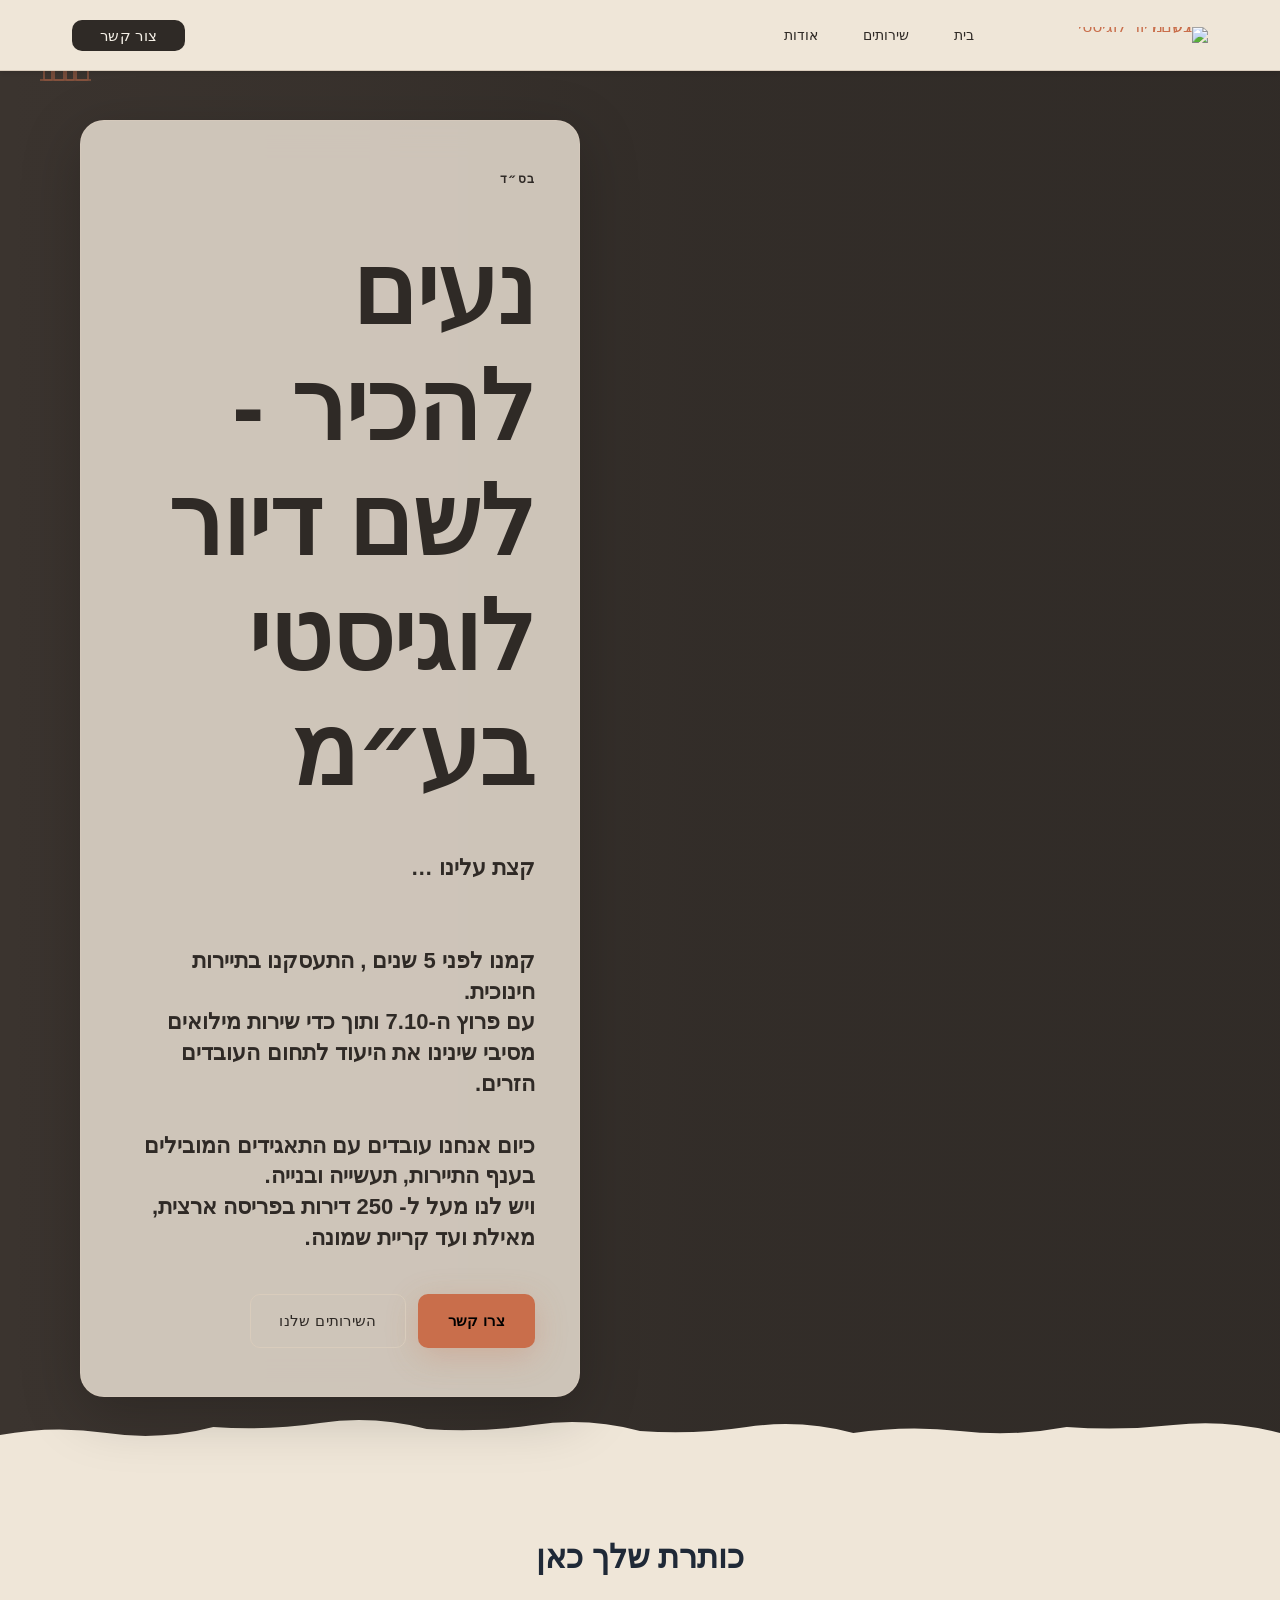
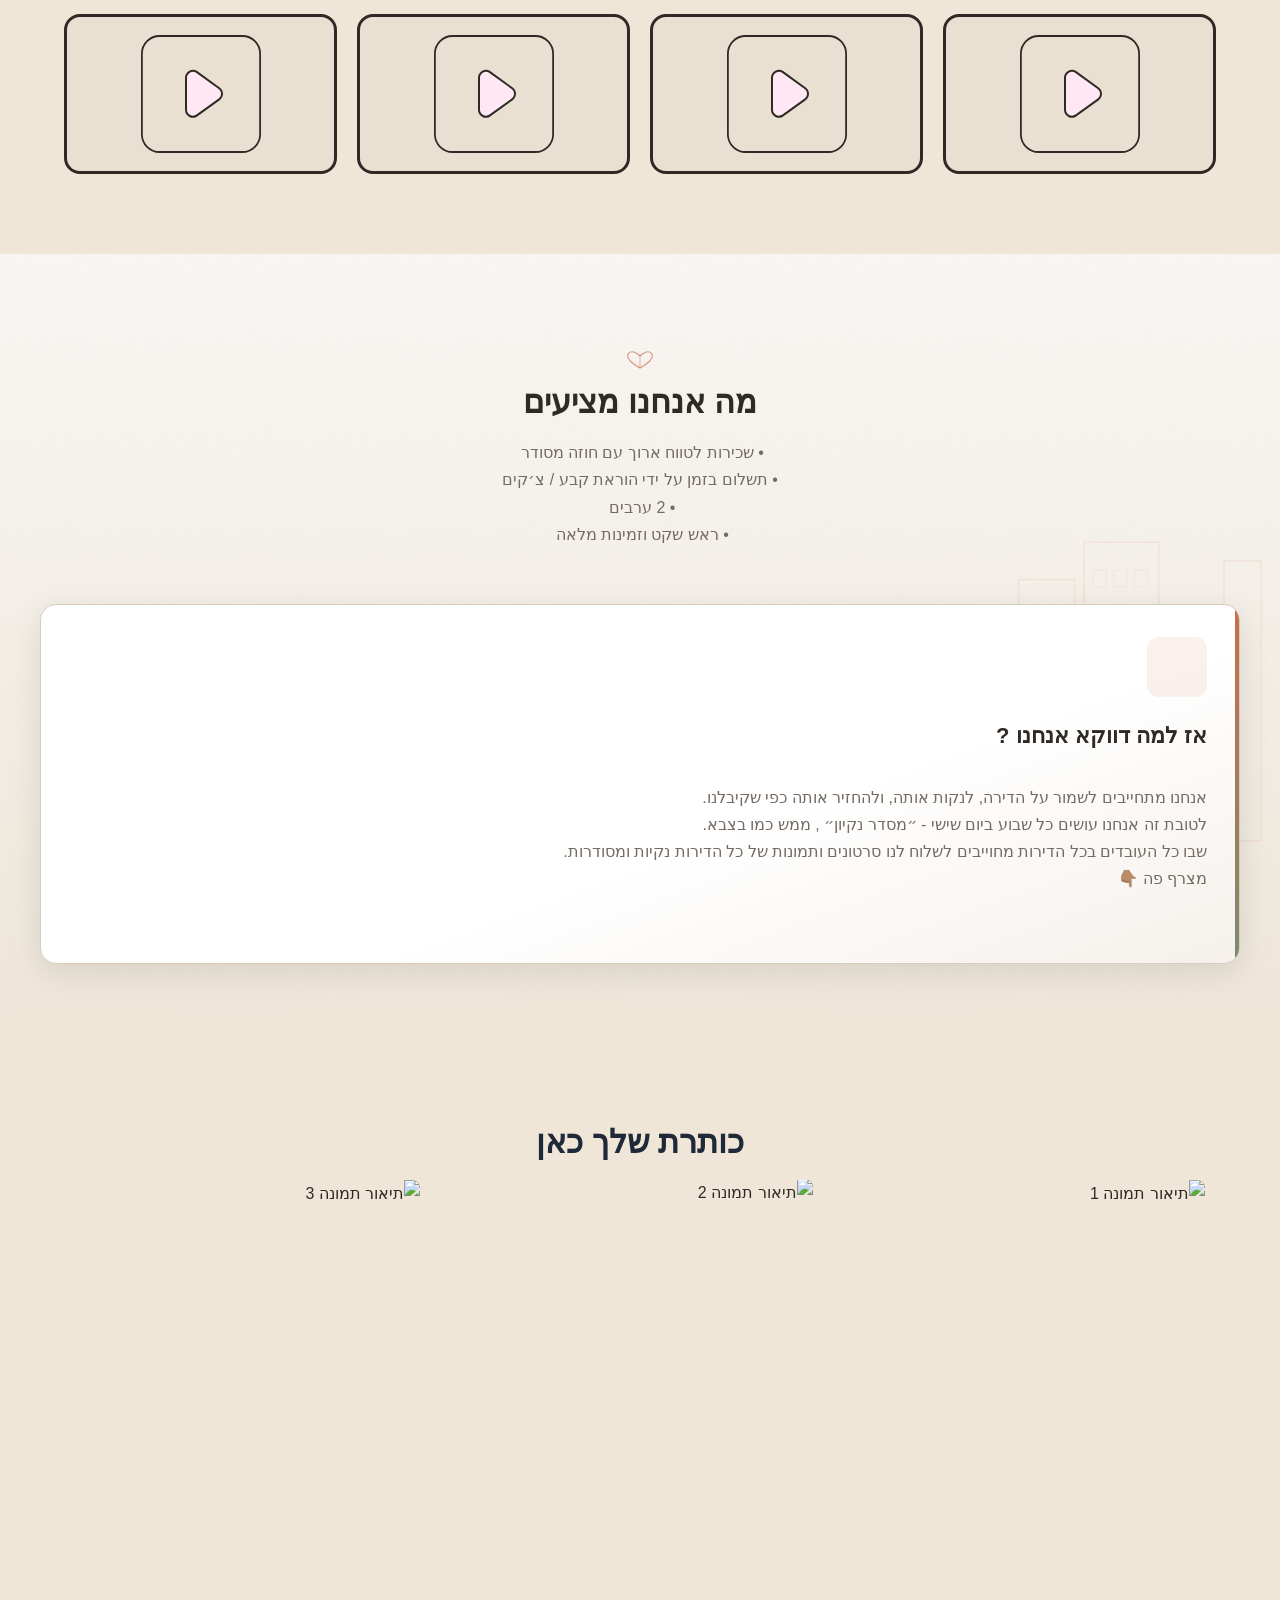
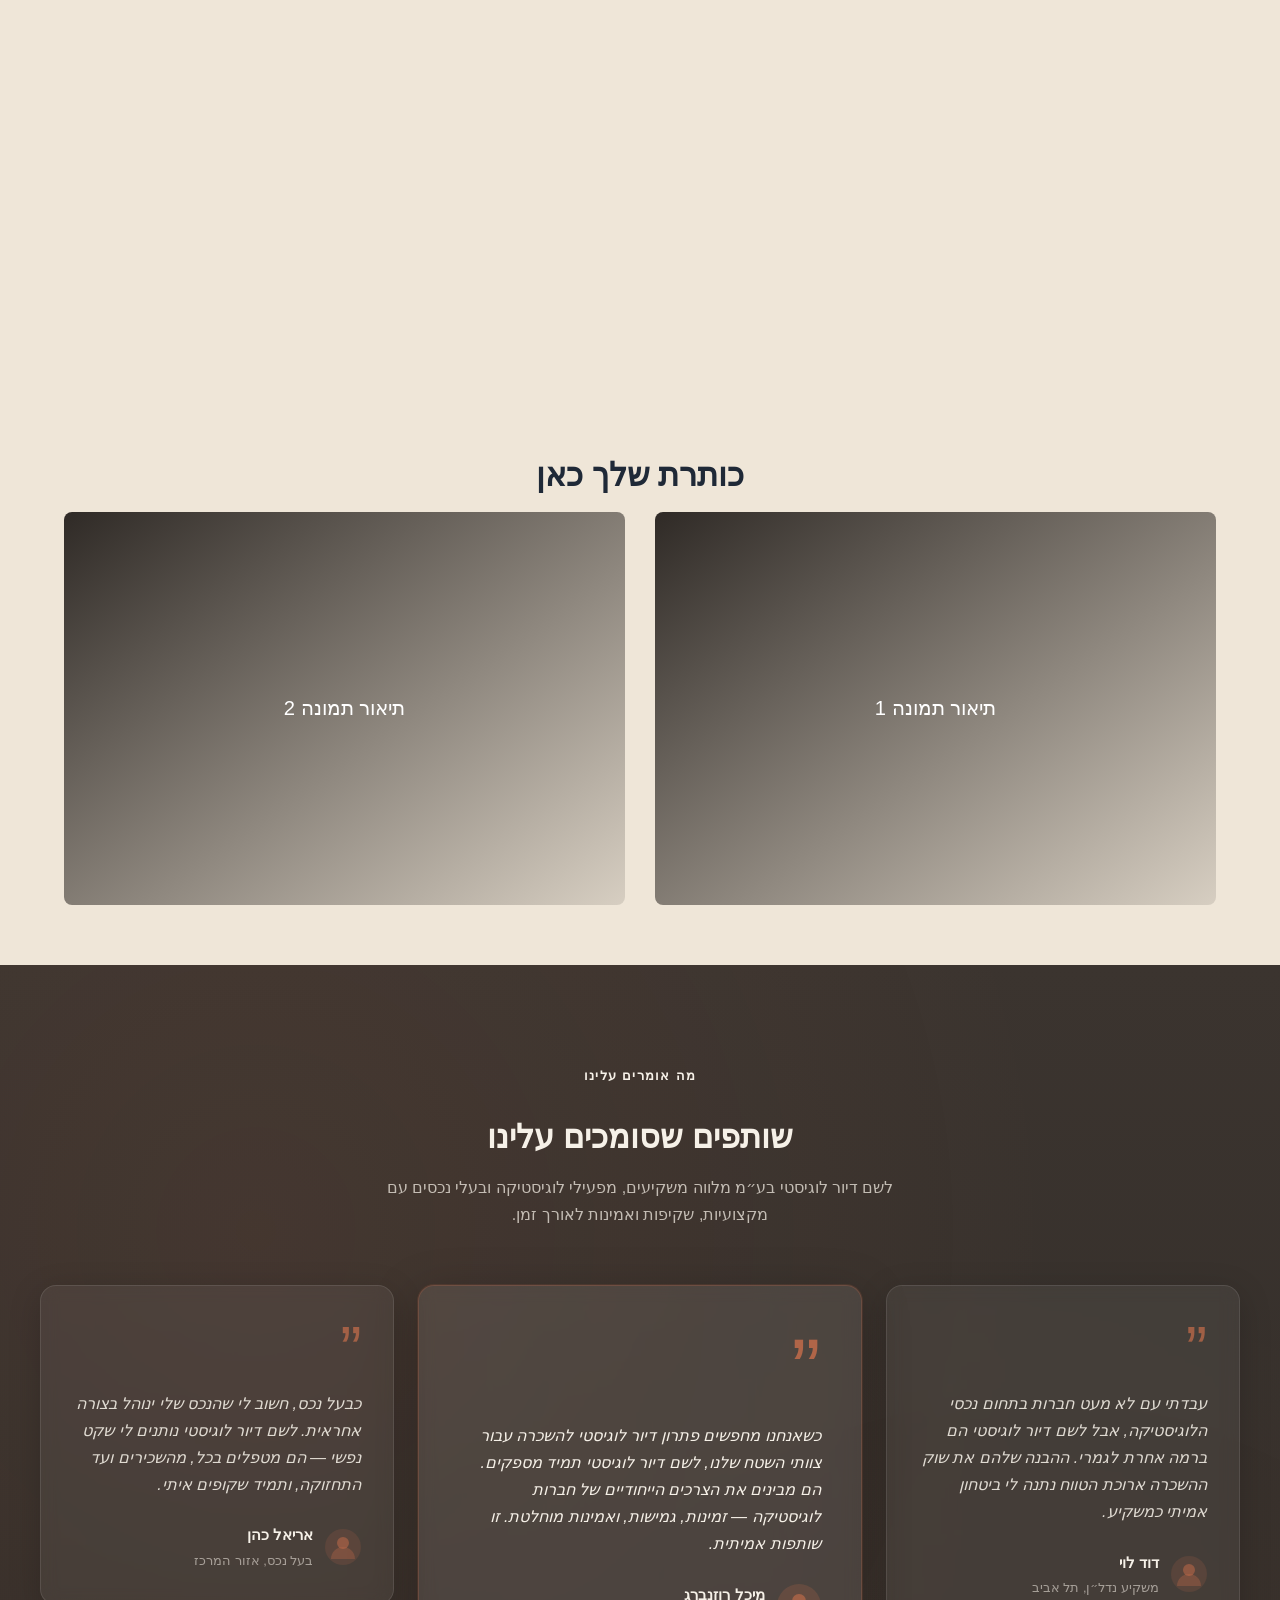
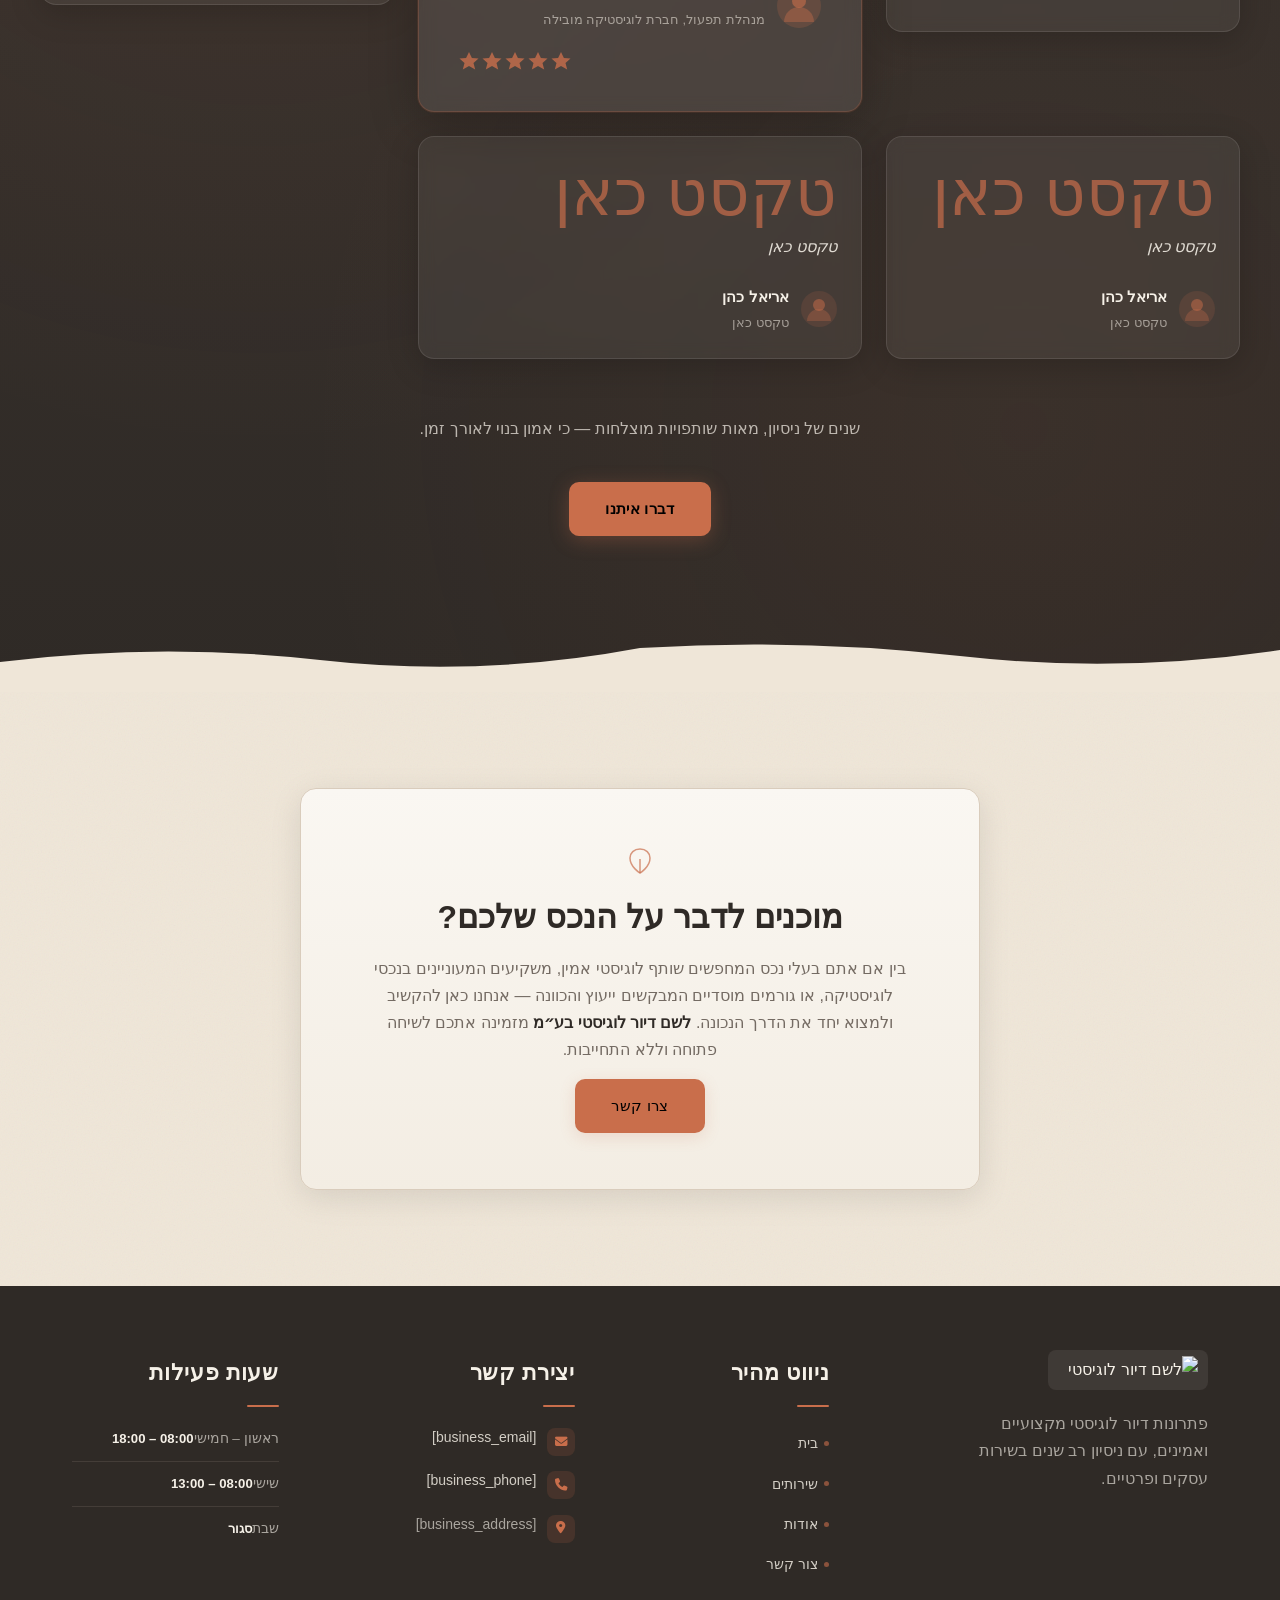
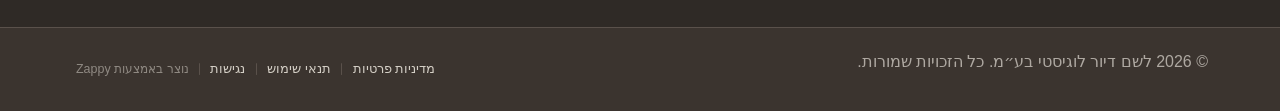
==== public/index.html @ c50f166f "Incremental sync: 1 page(s) — update_image" ====
<!doctype html><html dir="rtl" lang="he"><head><meta charset="UTF-8"><meta content="width=device-width,initial-scale=1" name="viewport"><meta content="index, follow" name="robots"><title>פותחים עידן חדש בנדל״ן לוגיסטי — לשם דיור לוגיסטי בע״מ</title><meta content="לשם דיור לוגיסטי בע״מ מובילה את שוק הדיור הלוגיסטי בישראל עם פתרונות השכרה ייחודיים למשקיעים ולעסקים. גלו למה אלפי לקוחות בוחרים בנו." name="description"><meta content="לשם דיור לוגיסטי בע״מ, דיור לוגיסטי להשכרה, נכסי לוגיסטיקה למשקיעים בישראל, לשם דיור לוגיסטי בע מ" name="keywords"><link href="/assets/favicon.ico" rel="icon" type="image/x-icon"><link href="/assets/favicon-16x16.png" rel="icon" type="image/png" sizes="16x16"><link href="/assets/favicon-32x32.png" rel="icon" type="image/png" sizes="32x32"><link href="/assets/favicon-48x48.png" rel="icon" type="image/png" sizes="48x48"><link href="/assets/favicon-192x192.png" rel="icon" type="image/png" sizes="192x192"><link href="/assets/favicon-512x512.png" rel="icon" type="image/png" sizes="512x512"><link href="/assets/apple-touch-icon.png" rel="apple-touch-icon"><script>!function(){"use strict";var t="d7127411-184d-465d-8e4c-47673632ddb4",e="https://api.zappy5.com/api/analytics/track",a=18e5,n=2592e6,o=!0,i=!0,r=!0;var s=function(){var e="zappy_visitor_"+t,a=null;try{if(a=localStorage.getItem(e)){var o=JSON.parse(a),i=Date.now();if(i-o.created<n)return o.lastSeen=i,localStorage.setItem(e,JSON.stringify(o)),o.id}}catch(t){console.warn("Zappy Analytics: LocalStorage not available")}var r="zv_"+Date.now()+"_"+Math.random().toString(36).substr(2,9);try{localStorage.setItem(e,JSON.stringify({id:r,created:Date.now(),lastSeen:Date.now()}))}catch(t){}return r}(),c=function(){var e="zappy_session_"+t,n=null;try{if(n=sessionStorage.getItem(e)){var o=JSON.parse(n),i=Date.now();if(i-o.timestamp<a)return o.timestamp=i,sessionStorage.setItem(e,JSON.stringify(o)),o.id}}catch(t){console.warn("Zappy Analytics: SessionStorage not available")}var r="zs_"+Date.now()+"_"+Math.random().toString(36).substr(2,9);try{sessionStorage.setItem(e,JSON.stringify({id:r,timestamp:Date.now()}))}catch(t){}return r}();function l(a,n){n=n||{};var o={website_id:t,event_type:a,page_path:window.location.pathname,referrer:document.referrer||"direct",visitor_id:s,session_id:c,metadata:n};if(navigator.sendBeacon){var i=new Blob([JSON.stringify(o)],{type:"application/json"});navigator.sendBeacon(e,i)}else fetch(e,{method:"POST",headers:{"Content-Type":"application/json"},body:JSON.stringify(o),keepalive:!0}).catch(function(t){console.warn("Zappy Analytics: Failed to track event",t)})}o&&l("pageview",{title:document.title,url:window.location.href}),i&&document.addEventListener("click",function(t){var e=t.target;if("BUTTON"===e.tagName||e.closest("button")){var a="BUTTON"===e.tagName?e:e.closest("button");l("click",{element:"button",text:a.textContent.trim().substring(0,100),id:a.id||null,class:a.className||null})}else if("A"===e.tagName||e.closest("a")){var n="A"===e.tagName?e:e.closest("a");l("navigation",{element:"link",text:n.textContent.trim().substring(0,100),href:n.href,external:n.hostname!==window.location.hostname})}},!0),r&&document.addEventListener("submit",function(t){var e=t.target;l("form_submit",{form_id:e.id||null,form_name:e.name||null,form_action:e.action||null,form_method:e.method||"GET"})},!0);var d=Date.now();window.addEventListener("beforeunload",function(){l("page_unload",{time_on_page:Math.floor((Date.now()-d)/1e3),page_path:window.location.pathname})}),window.zappyAnalytics={track:l,getVisitorId:function(){return s},getSessionId:function(){return c}}}()</script><meta content="פותחים עידן חדש בנדל״ן לוגיסטי — לשם דיור לוגיסטי בע״מ" property="og:title"><meta content="לשם דיור לוגיסטי בע״מ מובילה את שוק הדיור הלוגיסטי בישראל עם פתרונות השכרה ייחודיים למשקיעים ולעסקים. גלו למה אלפי לקוחות בוחרים בנו." property="og:description"><meta content="summary_large_image" name="twitter:card"><meta content="פותחים עידן חדש בנדל״ן לוגיסטי — לשם דיור לוגיסטי בע״מ" name="twitter:title"><meta content="לשם דיור לוגיסטי בע״מ מובילה את שוק הדיור הלוגיסטי בישראל עם פתרונות השכרה ייחודיים למשקיעים ולעסקים. גלו למה אלפי לקוחות בוחרים בנו." name="twitter:description"><meta content="website" property="og:type"><meta content="he_IL" property="og:locale"><link href="https://cdnjs.cloudflare.com/ajax/libs/font-awesome/6.4.0/css/all.min.css" rel="stylesheet"><link href="/assets/favicon.ico" rel="icon" type="image/x-icon"><link href="/assets/favicon-16x16.png" rel="icon" type="image/png" sizes="16x16"><link href="/assets/favicon-32x32.png" rel="icon" type="image/png" sizes="32x32"><link href="/assets/favicon-48x48.png" rel="icon" type="image/png" sizes="48x48"><link href="/assets/favicon-192x192.png" rel="icon" type="image/png" sizes="192x192"><link href="/assets/favicon-512x512.png" rel="icon" type="image/png" sizes="512x512"><link href="/assets/apple-touch-icon.png" rel="apple-touch-icon"><link href="https://cdn.jsdelivr.net/npm/vanilla-cookieconsent@3/dist/cookieconsent.css" rel="stylesheet"><script src="https://cdn.jsdelivr.net/npm/vanilla-cookieconsent@3/dist/cookieconsent.umd.js"></script><script src="https://cdn.jsdelivr.net/gh/mickidum/acc_toolbar/acctoolbar/acctoolbar.min.js"></script><link href="/styles.css" rel="stylesheet"><style id="zappy-dropdown-submenu-styles">#navMenu li:has(.sub-menu),.nav-menu li:has(.sub-menu),.navbar li:has(.sub-menu),nav li:has(.sub-menu){position:relative}#navMenu .sub-menu,.nav-menu .sub-menu,.navbar .sub-menu,nav .sub-menu{display:block!important;position:absolute!important;top:100%;left:0;min-width:220px;background:#fff;border-radius:8px;box-shadow:0 8px 25px rgba(0,0,0,.15);padding:8px 0;opacity:0;visibility:hidden;transform:translateY(10px);transition:all .3s ease;z-index:1000;list-style:none;pointer-events:none}#navMenu li:hover>.sub-menu,.nav-menu li:hover>.sub-menu,.navbar li:hover>.sub-menu,nav li:hover>.sub-menu{opacity:1!important;visibility:visible!important;transform:translateY(0)!important;pointer-events:auto!important}.sub-menu li{list-style:none;margin:0;padding:0}.sub-menu a{display:block!important;padding:10px 16px!important;color:var(--text-dark,#333)!important;font-weight:500;text-decoration:none;white-space:nowrap;transition:background-color .2s}.sub-menu .zappy-nav-child>a{padding-left:28px!important;font-size:.9em!important;opacity:.85!important}[dir=rtl] .sub-menu .zappy-nav-child>a,html[lang=ar] .sub-menu .zappy-nav-child>a,html[lang=he] .sub-menu .zappy-nav-child>a{padding-left:10px!important;padding-right:28px!important}.sub-menu .zappy-nav-parent>a{font-weight:600!important}.sub-menu a:hover{background-color:#f5f5f5}[dir=rtl] .nav-menu .sub-menu,[dir=rtl] .navbar .sub-menu,[dir=rtl] nav .sub-menu,html[lang=ar] .nav-menu .sub-menu,html[lang=ar] .navbar .sub-menu,html[lang=ar] nav .sub-menu,html[lang=he] .nav-menu .sub-menu,html[lang=he] .navbar .sub-menu,html[lang=he] nav .sub-menu{left:auto!important;right:0!important}.sub-menu:empty,.sub-menu:not(:has(li)):not(:has(> a)),.sub-menu:not(:has(li:not(.zappy-hidden-menu-item))):not(:has(> a)){display:none!important;opacity:0!important;visibility:hidden!important;pointer-events:none!important}li:has(.menu-group-title):hover>.sub-menu{opacity:1!important;visibility:visible!important;transform:translateY(0)!important;pointer-events:auto!important}#navMenu>li>.menu-group-title,.nav-menu>li>.menu-group-title{display:inline-block;padding:.5rem 1rem;cursor:default;user-select:none}@media (max-width:768px){#navMenu .sub-menu,.nav-menu .sub-menu,.navbar .sub-menu,nav .sub-menu{position:static!important;transform:none!important;box-shadow:none!important;background:0 0!important;max-height:0;overflow:hidden;opacity:0;visibility:hidden;transition:max-height .3s ease,opacity .3s ease;padding:0!important;border-radius:0!important}#navMenu .sub-menu.mobile-expanded,.nav-menu .sub-menu.mobile-expanded,.navbar .sub-menu.mobile-expanded{max-height:none!important;overflow-y:visible!important;opacity:1!important;visibility:visible!important;padding:8px 0 8px 16px!important}[dir=rtl] .sub-menu.mobile-expanded,html[lang=he] .sub-menu.mobile-expanded{padding:8px 16px 8px 0!important}#navMenu li:hover>.sub-menu,.nav-menu li:hover>.sub-menu,.navbar li:hover>.sub-menu,nav li:hover>.sub-menu{opacity:0;visibility:hidden;pointer-events:none}#navMenu li>.sub-menu.mobile-expanded,.nav-menu li>.sub-menu.mobile-expanded,.navbar li>.sub-menu.mobile-expanded,nav li>.sub-menu.mobile-expanded{opacity:1!important;visibility:visible!important;pointer-events:auto!important}#navMenu li:has(.sub-menu),.nav-menu li:has(.sub-menu),.navbar li:has(.sub-menu),nav li:has(.sub-menu){display:flex!important;flex-wrap:wrap!important;align-items:center!important;position:relative!important;min-height:44px!important}#navMenu li:has(.sub-menu)>a,.nav-menu li:has(.sub-menu)>a,.navbar li:has(.sub-menu)>a,nav li:has(.sub-menu)>a{flex:1!important;min-width:0!important}#navMenu li:has(.sub-menu)>.menu-group-title,.nav-menu li:has(.sub-menu)>.menu-group-title,.navbar li:has(.sub-menu)>.menu-group-title,nav li:has(.sub-menu)>.menu-group-title{flex:1!important;min-width:0!important;padding:0!important;line-height:inherit!important}#navMenu li:has(.sub-menu)>.sub-menu,.nav-menu li:has(.sub-menu)>.sub-menu,.navbar li:has(.sub-menu)>.sub-menu,nav li:has(.sub-menu)>.sub-menu{flex-basis:100%!important;width:100%!important}#navMenu li:has(.sub-menu)>a [class*=arrow],#navMenu li:has(.sub-menu)>a [class*=chevron],.nav-menu li:has(.sub-menu)>a .fa-angle-down,.nav-menu li:has(.sub-menu)>a .fa-chevron-down,.nav-menu li:has(.sub-menu)>a [class*=arrow],.nav-menu li:has(.sub-menu)>a [class*=chevron],nav li:has(.sub-menu)>a [class*=arrow],nav li:has(.sub-menu)>a [class*=chevron]{display:none!important;visibility:hidden!important}.mobile-submenu-toggle{display:flex!important;align-items:center!important;justify-content:center!important;width:44px!important;height:auto!important;background:0 0!important;border:none!important;cursor:pointer!important;color:var(--text-dark)!important;position:static!important;flex-shrink:0!important;align-self:stretch!important;z-index:2!important;padding:0!important;margin:0!important}.mobile-submenu-toggle::after{content:''!important;width:0!important;height:0!important;border-left:6px solid transparent!important;border-right:6px solid transparent!important;border-top:7px solid currentColor!important;transition:transform .3s ease!important}.mobile-submenu-toggle.expanded::after{transform:rotate(180deg)!important}.sub-menu a{padding:10px 0!important;display:block!important;color:var(--text-dark)!important;white-space:normal!important}.sub-menu .zappy-nav-child>a{padding-left:28px!important;font-size:.9em!important;opacity:.85!important}[dir=rtl] .sub-menu .zappy-nav-child>a,html[lang=ar] .sub-menu .zappy-nav-child>a,html[lang=he] .sub-menu .zappy-nav-child>a{padding-left:0!important;padding-right:28px!important}.sub-menu .zappy-nav-parent>a{font-weight:600!important}#navMenu.active,.nav-menu.active{max-width:100vw!important;overflow-x:hidden!important;box-sizing:border-box!important}.navbar .sub-menu li a,.zappy-products-dropdown .sub-menu a,nav.navbar .sub-menu li a{color:var(--text-dark)!important}}@media (min-width:769px){.mobile-submenu-toggle{display:none!important}}</style><style id="zappy-widget-visibility">html[dir=rtl] .whatsapp-float{right:20px!important;left:auto!important}html:not([dir]) .whatsapp-float,html[dir=ltr] .whatsapp-float{left:20px!important;right:auto!important}html[dir=rtl] #mic-access-tool-general-button,html[dir=rtl] #mic-init-access-tool #mic-access-tool-general-button,html[dir=rtl] #mic-init-access-tool .mic-access-tool-general-button,html[dir=rtl] ._access-icon,html[dir=rtl] .mic-access-tool-general-button{left:20px!important;right:auto!important}html:not([dir]) #mic-access-tool-general-button,html:not([dir]) #mic-init-access-tool #mic-access-tool-general-button,html:not([dir]) #mic-init-access-tool .mic-access-tool-general-button,html:not([dir]) ._access-icon,html:not([dir]) .mic-access-tool-general-button,html[dir=ltr] #mic-access-tool-general-button,html[dir=ltr] #mic-init-access-tool #mic-access-tool-general-button,html[dir=ltr] #mic-init-access-tool .mic-access-tool-general-button,html[dir=ltr] ._access-icon,html[dir=ltr] .mic-access-tool-general-button{right:20px!important;left:auto!important}@media (max-width:768px){.whatsapp-float{display:flex!important}}@media (min-width:769px){.whatsapp-float{display:flex!important}}@media (max-width:768px){#mic-access-tool-general-button,#mic-init-access-tool #mic-access-tool-general-button,#mic-init-access-tool .mic-access-tool-general-button,._access-icon,.mic-access-tool-general-button{display:flex!important;visibility:visible!important;opacity:1!important;pointer-events:auto!important}#mic-access-tool-box.opened-mic-access-tool,#mic-init-access-tool #mic-access-tool-box.opened-mic-access-tool,.mic-access-tool-box.opened-mic-access-tool{visibility:visible!important;opacity:1!important;pointer-events:auto!important}}@media (min-width:769px){#mic-access-tool-general-button,#mic-init-access-tool #mic-access-tool-general-button,#mic-init-access-tool .mic-access-tool-general-button,._access-icon,.mic-access-tool-general-button{display:flex!important;visibility:visible!important;opacity:1!important;pointer-events:auto!important}#mic-access-tool-box.opened-mic-access-tool,#mic-init-access-tool #mic-access-tool-box.opened-mic-access-tool,.mic-access-tool-box.opened-mic-access-tool{visibility:visible!important;opacity:1!important;pointer-events:auto!important}}</style></head><body><nav class="navbar" dir="rtl"><button aria-label="Menu" class="mobile-toggle" id="mobileToggle"><svg viewBox="0 0 24 24" fill="none" height="24" width="24" class="hamburger-icon"><path d="M3 12h18M3 6h18M3 18h18" stroke="currentColor" stroke-width="2" stroke-linecap="round"></path></svg> <svg viewBox="0 0 24 24" fill="none" height="24" width="24" class="close-icon" style="display:none"><path d="M18 6L6 18M6 6l12 12" stroke="currentColor" stroke-width="2" stroke-linecap="round"></path></svg></button> <button aria-label="Call" class="phone-header-btn" data-phone="[business_phone]"><svg viewBox="0 0 24 24" fill="currentColor" height="20" width="20"><path d="M22 16.92v3a2 2 0 0 1-2.18 2 19.79 19.79 0 0 1-8.63-3.07 19.5 19.5 0 0 1-6-6 19.79 19.79 0 0 1-3.07-8.67A2 2 0 0 1 4.11 2h3a2 2 0 0 1 2 1.72 12.84 12.84 0 0 0 .7 2.81 2 2 0 0 1-.45 2.11L8.09 9.91a16 16 0 0 0 6 6l1.27-1.27a2 2 0 0 1 2.11-.45 12.84 12.84 0 0 0 2.81.7A2 2 0 0 1 22 16.92z"></path></svg></button><div class="nav-container"><div class="nav-right-group"><div class="nav-brand"><a href="/" class="logo-link"><img alt="לשם דיור לוגיסטי בע״מ" class="logo" src="/assets/site-----image-1.webp"></a></div><ul class="nav-menu" id="navMenu"><li><a href="/">בית</a></li><li><a href="/services">שירותים</a></li><li><a href="/about">אודות</a></li></ul></div><div class="nav-cta-container"><a href="/contact" class="nav-cta-btn">צור קשר</a></div></div></nav><script>window.addEventListener("load",function(){const e=document.querySelector(".navbar, nav, header");if(!e)return void console.log("[Navbar] Navbar element not found");let t=document.getElementById("mobileToggle")||document.querySelector(".mobile-toggle")||document.querySelector(".hamburger")||document.querySelector(".hamburger-menu")||document.querySelector(".menu-toggle")||document.querySelector(".burger-menu")||document.querySelector('[aria-label="Menu"]')||document.querySelector('[aria-label="תפריט"]');const n=document.querySelector(".phone-header-btn"),o=window.getComputedStyle(e);let r=o.backgroundColor;if(console.log("[Navbar] Initial navbar background:",r),"transparent"===r||"rgba(0, 0, 0, 0)"===r||r.startsWith("rgba")&&r.includes(", 0)")){const e=o.backgroundImage;if(e&&"none"!==e)console.log("[Navbar] Navbar has background image/gradient, using dark text"),r="rgb(240, 240, 240)";else{const e=window.getComputedStyle(document.body).backgroundColor;console.log("[Navbar] Navbar transparent, using body background:",e),r=e}}const a=r.match(/\d+/g);if(a&&a.length>=3){const e=(.299*parseInt(a[0])+.587*parseInt(a[1])+.114*parseInt(a[2]))/255;console.log("[Navbar] Mobile button colors preserved from Claude CSS (luminance:",e.toFixed(2)+")");const o=document.createElement("style");o.id="zappy-mobile-nav-fix";document.documentElement.lang;document.documentElement.dir,o.textContent='\n        /* Hide mobile buttons on desktop, show only on mobile */\n        @media (min-width: 769px) {\n          .mobile-toggle,\n          .phone-header-btn {\n            display: none !important;\n          }\n        }\n        \n        /* Show and position mobile buttons correctly on mobile */\n        @media (max-width: 768px) {\n          .navbar,\n          nav.navbar {\n            min-height: 70px !important;\n          }\n\n          .mobile-toggle,\n          .phone-header-btn {\n            position: absolute !important;\n            top: 0 !important;\n            bottom: 0 !important;\n            margin-top: auto !important;\n            margin-bottom: auto !important;\n            transform: none !important;\n            z-index: 1001 !important;\n            display: flex !important;\n            align-items: center !important;\n            justify-content: center !important;\n            width: 36px !important;\n            height: 36px !important;\n            border-radius: 50% !important;\n            border: none !important;\n            cursor: pointer !important;\n            padding: 6px !important;\n            background: none !important;\n            color: var(--nav-text, var(--text-dark)) !important;\n            touch-action: manipulation !important;\n            -webkit-tap-highlight-color: transparent !important;\n          }\n\n          html[data-zappy-site-type="ecommerce"] .phone-header-btn,\n          body[data-zappy-site-type="ecommerce"] .phone-header-btn,\n          html[data-zappy-site-type="ecommerce"] header .phone-header-btn,\n          html[data-zappy-site-type="ecommerce"] nav .phone-header-btn {\n            display: none !important;\n            visibility: hidden !important;\n            width: 0 !important;\n            height: 0 !important;\n            min-width: 0 !important;\n            overflow: hidden !important;\n          }\n          \n          /* LTR positioning (default): hamburger LEFT, phone RIGHT */\n          html:not([dir="rtl"]):not([lang="he"]):not([lang="ar"]) .mobile-toggle,\n          html[dir="ltr"] .mobile-toggle {\n            left: 12px !important;\n            right: auto !important;\n          }\n          html:not([dir="rtl"]):not([lang="he"]):not([lang="ar"]) .phone-header-btn,\n          html[dir="ltr"] .phone-header-btn {\n            right: 12px !important;\n            left: auto !important;\n          }\n          \n          /* RTL positioning: hamburger RIGHT, phone LEFT */\n          html[dir="rtl"] .mobile-toggle,\n          html[lang="he"] .mobile-toggle,\n          html[lang="ar"] .mobile-toggle {\n            right: 12px !important;\n            left: auto !important;\n          }\n          html[dir="rtl"] .phone-header-btn,\n          html[lang="he"] .phone-header-btn,\n          html[lang="ar"] .phone-header-btn {\n            left: 12px !important;\n            right: auto !important;\n          }\n          \n          /* CRITICAL: Ensure nav-container has min-height on mobile */\n          /* All children are positioned absolutely/fixed on mobile, so height:auto collapses to 0 */\n          .nav-container {\n            min-height: 70px !important;\n            position: relative !important;\n          }\n          \n          /* Ensure SVG icons are properly sized and inherit color */\n          .mobile-toggle svg,\n          .phone-header-btn svg {\n            width: 24px !important;\n            height: 24px !important;\n            /* Don\'t force display - let JavaScript control hamburger/close toggle */\n          }\n          \n          /* Reset nav-cta-container on mobile - remove desktop box-shadow/padding */\n          /* that creates a visible ghost box when CTA button is hidden */\n          .nav-cta-container {\n            box-shadow: none !important;\n            padding: 0 !important;\n          }\n          \n          /* Hide nav-cta-container entirely on mobile when there\'s no lang-switcher */\n          /* (only the CTA button is inside, and it\'s hidden on mobile) */\n          .nav-cta-container:not(:has(.lang-switcher)) {\n            display: none !important;\n          }\n          \n          /* CRITICAL: Prevent hero image fade gradient from bleeding over headline text */\n          /* The .image-fade-gradient has bottom: -30px (extends below parent) */\n          /* On mobile stacked layout, this overlaps the h1 text below the image */\n          .hero-image-column {\n            overflow: hidden !important;\n          }\n          .image-fade-gradient {\n            bottom: 0 !important;\n          }\n          \n          /* Hide desktop language switcher on mobile - hamburger menu handles it */\n          /* High specificity to override stored CSS */\n          .lang-switcher,\n          .nav-cta-container .lang-switcher,\n          .nav-container .lang-switcher,\n          .navbar .lang-switcher,\n          .navbar .nav-cta-container .lang-switcher {\n            display: none !important;\n          }\n        }\n      ';const r=document.getElementById("zappy-mobile-nav-fix");r&&r.remove(),document.head.appendChild(o),console.log("[Navbar] Critical CSS injected for mobile nav positioning");const i=window.innerWidth<=768;if(t){const e=t.querySelector(".hamburger-icon"),n=t.querySelector(".close-icon");e&&(e.style.setProperty("width","24px","important"),e.style.setProperty("height","24px","important"),e.style.setProperty("display","block","important")),n&&(n.style.setProperty("width","24px","important"),n.style.setProperty("height","24px","important"),n.style.setProperty("display","none","important")),i?(t.style.setProperty("position","absolute","important"),t.style.setProperty("top","0","important"),t.style.setProperty("bottom","0","important"),t.style.setProperty("margin-top","auto","important"),t.style.setProperty("margin-bottom","auto","important"),t.style.setProperty("transform","none","important"),t.style.setProperty("z-index","1001","important"),t.style.removeProperty("left"),t.style.removeProperty("right"),console.log("[Navbar] Mobile toggle positioning applied (mobile viewport)")):(t.style.removeProperty("position"),t.style.removeProperty("top"),t.style.removeProperty("transform"),t.style.removeProperty("z-index"),t.style.removeProperty("left"),t.style.removeProperty("right"),console.log("[Navbar] Desktop viewport - cleared mobile toggle inline positioning"))}if(n){const e=n.querySelector("svg");e&&(e.style.width="24px",e.style.height="24px",e.setAttribute("width","24"),e.setAttribute("height","24")),i?(n.style.setProperty("position","absolute","important"),n.style.setProperty("top","0","important"),n.style.setProperty("bottom","0","important"),n.style.setProperty("margin-top","auto","important"),n.style.setProperty("margin-bottom","auto","important"),n.style.setProperty("transform","none","important"),n.style.setProperty("z-index","1001","important"),n.style.removeProperty("left"),n.style.removeProperty("right"),console.log("[Navbar] Phone button positioning applied (mobile viewport)")):(n.style.removeProperty("position"),n.style.removeProperty("top"),n.style.removeProperty("transform"),n.style.removeProperty("z-index"),n.style.removeProperty("left"),n.style.removeProperty("right"),console.log("[Navbar] Desktop viewport - cleared phone button inline positioning"))}}else console.log("[Navbar] Could not parse background color:",r);t=document.getElementById("mobileToggle")||document.querySelector(".mobile-toggle")||document.querySelector(".hamburger")||document.querySelector(".hamburger-menu")||document.querySelector(".menu-toggle")||document.querySelector(".burger-menu")||document.querySelector('[aria-label="Menu"]')||document.querySelector('[aria-label="תפריט"]');const i=document.getElementById("navMenu")||document.querySelector(".nav-menu")||document.querySelector(".nav-links")||document.querySelector("nav ul:not(.submenu)");if(!t||!i)return void console.log("[Navbar] Mobile toggle or menu not found:",{toggle:!!t,menu:!!i});i.id||(i.id="navMenu"),console.log("[Navbar] Initializing mobile menu...");const l=t.cloneNode(!0);t.parentNode.replaceChild(l,t);var s=0;function p(e){var t=Date.now();t-s<300||(s=t,function(e){e.preventDefault(),e.stopPropagation();const t=l.querySelector(".hamburger-icon"),n=l.querySelector(".close-icon");i.classList.contains("active")?(i.classList.remove("active"),t&&t.style.setProperty("display","block","important"),n&&n.style.setProperty("display","none","important"),document.body.style.overflow="",console.log("[Navbar] Menu closed")):(i.classList.add("active"),t&&t.style.setProperty("display","none","important"),n&&n.style.setProperty("display","block","important"),document.body.style.overflow="hidden",console.log("[Navbar] Menu opened"))}(e))}l.addEventListener("click",p),l.addEventListener("touchend",p),i.querySelectorAll("a").forEach(function(e){e.addEventListener("click",function(){if("#"===this.getAttribute("href"))return;const e=l.querySelector(".hamburger-icon"),t=l.querySelector(".close-icon");i.classList.remove("active"),e&&e.style.setProperty("display","block","important"),t&&t.style.setProperty("display","none","important"),document.body.style.overflow="",console.log("[Navbar] Menu closed (link clicked)")})});var m=i.querySelectorAll(".dropdown-toggle");m.forEach(function(e){e.addEventListener("click",function(e){e.preventDefault(),e.stopPropagation();var t=this.closest(".nav-dropdown");t&&(t.parentNode.querySelectorAll(".nav-dropdown.open").forEach(function(e){e!==t&&e.classList.remove("open")}),t.classList.toggle("open"),console.log("[Navbar] Dropdown toggled:",t.classList.contains("open")?"open":"closed"))})}),document.addEventListener("click",function(e){e.target.closest(".nav-dropdown")||document.querySelectorAll(".nav-dropdown.open").forEach(function(e){e.classList.remove("open")})}),console.log("[Navbar] Dropdown handlers initialized for "+m.length+" dropdowns"),n&&n.addEventListener("click",function(){const e=document.querySelectorAll('a[href^="tel:"]'),t=e.length>0?e[0].getAttribute("href").replace("tel:",""):"[business_phone]";window.location.href="tel:"+t,console.log("[Navbar] Phone button clicked")}),console.log("[Navbar] Mobile menu initialized successfully")})</script><main><section class="index-hero-section" id="index-hero-section" data-band-index="0" data-layout-spec="בית-hero" dir="rtl" data-hero-type="fullscreen-scrim"><div class="index-hero-bg-wrapper"><img alt="נכס לוגיסטי מטופח ומקצועי בתאורת יום טבעית" class="index-hero-bg-img" src="/assets/site-index-hero-image-1.webp" data-context="A refined logistics property environment in warm natural light — a clean modern warehouse facade with large windows, well-maintained access road, green landscaping touches, and a calm professional atmosphere. The image should feel quietly premium and authentic, not overly industrial. Warm afternoon light, architectural photography style." data-placeholder="index-hero-image-1" data-element-id="img-1778520622484-0wibamrt5" data-element-type="image" data-hero-background="true" data-hero-bg="true" height="700" width="1200"></div><div class="index-hero-scrim" aria-hidden="true"></div><div class="index-hero-skyline-motif" aria-hidden="true"><svg viewBox="0 0 52 52" fill="none" xmlns="http://www.w3.org/2000/svg" height="52" width="52" aria-hidden="true" data-no-icon-edit="true"><rect height="20" width="8" fill="none" stroke="#C96E4B" stroke-width="1.5" x="4" y="28" rx="1"></rect><rect height="8" width="4" fill="none" stroke="#C96E4B" stroke-width="1.5" x="6" y="22" rx="1"></rect><rect height="30" width="10" fill="none" stroke="#C96E4B" stroke-width="1.5" x="14" y="18" rx="1"></rect><rect height="8" width="6" fill="none" stroke="#C96E4B" stroke-width="1.5" x="16" y="12" rx="1"></rect><rect height="24" width="8" fill="none" stroke="#C96E4B" stroke-width="1.5" x="26" y="24" rx="1"></rect><rect height="18" width="12" fill="none" stroke="#C96E4B" stroke-width="1.5" x="36" y="30" rx="1"></rect><rect height="8" width="6" fill="none" stroke="#C96E4B" stroke-width="1.5" x="39" y="24" rx="1"></rect><line stroke="#C96E4B" stroke-width="1.5" x2="51" y1="48" y2="48" x="1"></line></svg></div><div class="index-hero-content-wrapper"><div class="index-hero-card"><p><span class="index-hero-eyebrow" style="color:rgb(47, 42, 38) !important">בס״ד&nbsp;</span></p><h1 class="index-hero-h1">נעים להכיר - לשם דיור לוגיסטי בע״מ&nbsp;</h1><h3 class="index-hero-subtitle" style="color:rgb(47, 42, 38) !important">קצת עלינו …<br><br><br>קמנו לפני 5 שנים , התעסקנו בתיירות חינוכית.<br>עם פרוץ ה-7.10 ותוך כדי שירות מילואים מסיבי שינינו את היעוד לתחום העובדים הזרים.<br><br>כיום אנחנו עובדים עם התאגידים המובילים בענף התיירות, תעשייה ובנייה.&nbsp;<br>ויש לנו מעל ל- 250 דירות בפריסה ארצית, מאילת ועד קריית שמונה.&nbsp;<br></h3><div class="index-hero-cta-row"><a href="/contact" class="index-hero-btn-primary" data-element-id="btn-1778520622481-rteif7xvt" data-element-type="button" data-native-element="true" style="color:rgb(0, 0, 0) !important;outline:currentcolor">צרו קשר</a> <a href="/services" class="index-hero-btn-secondary" data-element-id="btn-1778520622481-okwp8zr3p" data-element-type="button" data-native-element="true" style="outline:currentcolor">השירותים שלנו</a></div></div></div><div class="index-hero-divider-wrapper"><svg viewBox="0 0 1440 72" xmlns="http://www.w3.org/2000/svg" aria-hidden="true" data-no-icon-edit="true" preserveAspectRatio="none"><path d="M0,72 L0,38 Q60,28 120,36 T240,30 Q300,34 360,26 T480,32 Q540,36 600,28 T720,34 Q780,38 840,30 T960,36 Q1020,28 1080,34 T1200,30 Q1260,34 1320,28 T1440,36 L1440,72 Z" fill="var(--bg-light)"></path></svg></div></section><section class="layout-section" id="layout-1778522042616-dup-1778522050118" data-component-id="video-grid-4" data-zappy-component="true" style="width:100%;padding:60px 0;direction:rtl"><div class="container" style="max-width:1200px;margin:0 auto;padding:0 1.5rem"><h2 style="font-size:32px;font-weight:700;color:#1F2937;margin-bottom:40px;text-align:center;font-family:system-ui, -apple-system, sans-serif">כותרת שלך כאן</h2><div class="four-video-grid" style="display:grid;grid-template-columns:repeat(auto-fit, minmax(250px, 1fr));gap:20px"><div class="zappy-inserted-element" style="margin-top:20px;margin-bottom:20px;display:flex;justify-content:center" data-element-id="zappy-element-1778522042616-gen29x8db" data-element-type="video" id="zappy-element-1778522042616-gen29x8db-dup-1778522050118-0" data-zappy-newly-inserted="true"><div style="width:100%;max-width:300px;display:block;margin-left:auto;margin-right:auto"><div class="video-placeholder" style="position:relative;width:100%;max-width:300px;height:0px;padding-bottom:56.25%;background:#2F2A2608;border:3px solid #2F2A26;border-radius:16px;overflow:hidden;cursor:pointer" data-element-id="zappy-element-1778522042616-gen29x8db" data-element-type="video" id="zappy-element-1778522042616-gen29x8db-inner-dup-1778522050118-1" data-placeholder="video-placeholder"><div style="position:absolute;top:0;left:0;width:100%;height:100%;display:flex;align-items:center;justify-content:center;text-align:center"><svg viewBox="0 0 270 265" fill="none" xmlns="http://www.w3.org/2000/svg" style="width:120px;height:120px;display:block"><rect height="261" width="266" stroke="#2F2A26" stroke-width="4" x="2" y="2" rx="40"></rect><g clip-path="url(#clip0_201_1806)"><path d="M102.5 91L112.5 82.5L123.5 81.5L175.5 119L182.5 131.5L178.5 142L125.5 180.5L116 183.5L109 181L102 172L102.5 91Z" fill="#FFE8F4"></path><path d="M177.228 117.668L127.264 81.483C121.838 77.496 114.723 76.929 108.729 79.9665C102.636 83.058 99 88.98 99 95.811V168.194C99 175.029 102.641 180.951 108.734 184.038C111.335 185.357 114.089 186.009 116.82 186.009C120.483 186.009 124.105 184.835 127.251 182.526L177.223 146.337L177.237 146.328C181.849 142.944 184.495 137.724 184.495 132C184.495 126.276 181.849 121.056 177.223 117.668H177.228ZM174.582 142.692L124.605 178.886C120.492 181.91 115.322 182.328 110.772 180.024C106.218 177.716 103.504 173.297 103.504 168.194V95.8065C103.504 90.708 106.223 86.289 110.772 83.976C112.703 82.995 114.736 82.5 116.82 82.5C119.587 82.5 122.283 83.4045 124.618 85.1235L174.587 121.308C178.029 123.833 180.005 127.73 180.005 132C180.005 136.271 178.034 140.163 174.587 142.692H174.582Z" fill="#2F2A26"></path></g><defs><clipPath id="clip0_201_1806-dup-1778522050118-2"><rect height="108" width="108" fill="white" transform="translate(81 78)"></rect></clipPath></defs></svg></div></div></div></div><div class="zappy-inserted-element" style="margin-top:20px;margin-bottom:20px;display:flex;justify-content:center" data-element-id="zappy-element-1778522042616-24vynbbwl" data-element-type="video" id="zappy-element-1778522042616-24vynbbwl-dup-1778522050118-3" data-zappy-newly-inserted="true"><div style="width:100%;max-width:300px;display:block;margin-left:auto;margin-right:auto"><div class="video-placeholder" style="position:relative;width:100%;max-width:300px;height:0px;padding-bottom:56.25%;background:#2F2A2608;border:3px solid #2F2A26;border-radius:16px;overflow:hidden;cursor:pointer" data-element-id="zappy-element-1778522042616-24vynbbwl" data-element-type="video" id="zappy-element-1778522042616-24vynbbwl-inner-dup-1778522050118-4" data-placeholder="video-placeholder"><div style="position:absolute;top:0;left:0;width:100%;height:100%;display:flex;align-items:center;justify-content:center;text-align:center"><svg viewBox="0 0 270 265" fill="none" xmlns="http://www.w3.org/2000/svg" style="width:120px;height:120px;display:block"><rect height="261" width="266" stroke="#2F2A26" stroke-width="4" x="2" y="2" rx="40"></rect><g clip-path="url(#clip0_201_1806)"><path d="M102.5 91L112.5 82.5L123.5 81.5L175.5 119L182.5 131.5L178.5 142L125.5 180.5L116 183.5L109 181L102 172L102.5 91Z" fill="#FFE8F4"></path><path d="M177.228 117.668L127.264 81.483C121.838 77.496 114.723 76.929 108.729 79.9665C102.636 83.058 99 88.98 99 95.811V168.194C99 175.029 102.641 180.951 108.734 184.038C111.335 185.357 114.089 186.009 116.82 186.009C120.483 186.009 124.105 184.835 127.251 182.526L177.223 146.337L177.237 146.328C181.849 142.944 184.495 137.724 184.495 132C184.495 126.276 181.849 121.056 177.223 117.668H177.228ZM174.582 142.692L124.605 178.886C120.492 181.91 115.322 182.328 110.772 180.024C106.218 177.716 103.504 173.297 103.504 168.194V95.8065C103.504 90.708 106.223 86.289 110.772 83.976C112.703 82.995 114.736 82.5 116.82 82.5C119.587 82.5 122.283 83.4045 124.618 85.1235L174.587 121.308C178.029 123.833 180.005 127.73 180.005 132C180.005 136.271 178.034 140.163 174.587 142.692H174.582Z" fill="#2F2A26"></path></g><defs><clipPath id="clip0_201_1806-dup-1778522050118-5"><rect height="108" width="108" fill="white" transform="translate(81 78)"></rect></clipPath></defs></svg></div></div></div></div><div class="zappy-inserted-element" style="margin-top:20px;margin-bottom:20px;display:flex;justify-content:center" data-element-id="zappy-element-1778522042616-3pf9bur62" data-element-type="video" id="zappy-element-1778522042616-3pf9bur62-dup-1778522050118-6" data-zappy-newly-inserted="true"><div style="width:100%;max-width:300px;display:block;margin-left:auto;margin-right:auto"><div class="video-placeholder" style="position:relative;width:100%;max-width:300px;height:0px;padding-bottom:56.25%;background:#2F2A2608;border:3px solid #2F2A26;border-radius:16px;overflow:hidden;cursor:pointer" data-element-id="zappy-element-1778522042616-3pf9bur62" data-element-type="video" id="zappy-element-1778522042616-3pf9bur62-inner-dup-1778522050118-7" data-placeholder="video-placeholder"><div style="position:absolute;top:0;left:0;width:100%;height:100%;display:flex;align-items:center;justify-content:center;text-align:center"><svg viewBox="0 0 270 265" fill="none" xmlns="http://www.w3.org/2000/svg" style="width:120px;height:120px;display:block"><rect height="261" width="266" stroke="#2F2A26" stroke-width="4" x="2" y="2" rx="40"></rect><g clip-path="url(#clip0_201_1806)"><path d="M102.5 91L112.5 82.5L123.5 81.5L175.5 119L182.5 131.5L178.5 142L125.5 180.5L116 183.5L109 181L102 172L102.5 91Z" fill="#FFE8F4"></path><path d="M177.228 117.668L127.264 81.483C121.838 77.496 114.723 76.929 108.729 79.9665C102.636 83.058 99 88.98 99 95.811V168.194C99 175.029 102.641 180.951 108.734 184.038C111.335 185.357 114.089 186.009 116.82 186.009C120.483 186.009 124.105 184.835 127.251 182.526L177.223 146.337L177.237 146.328C181.849 142.944 184.495 137.724 184.495 132C184.495 126.276 181.849 121.056 177.223 117.668H177.228ZM174.582 142.692L124.605 178.886C120.492 181.91 115.322 182.328 110.772 180.024C106.218 177.716 103.504 173.297 103.504 168.194V95.8065C103.504 90.708 106.223 86.289 110.772 83.976C112.703 82.995 114.736 82.5 116.82 82.5C119.587 82.5 122.283 83.4045 124.618 85.1235L174.587 121.308C178.029 123.833 180.005 127.73 180.005 132C180.005 136.271 178.034 140.163 174.587 142.692H174.582Z" fill="#2F2A26"></path></g><defs><clipPath id="clip0_201_1806-dup-1778522050118-8"><rect height="108" width="108" fill="white" transform="translate(81 78)"></rect></clipPath></defs></svg></div></div></div></div><div class="zappy-inserted-element" style="margin-top:20px;margin-bottom:20px;display:flex;justify-content:center" data-element-id="zappy-element-1778522042616-xtmv7zr9s" data-element-type="video" id="zappy-element-1778522042616-xtmv7zr9s-dup-1778522050118-9" data-zappy-newly-inserted="true"><div style="width:100%;max-width:300px;display:block;margin-left:auto;margin-right:auto"><div class="video-placeholder" style="position:relative;width:100%;max-width:300px;height:0px;padding-bottom:56.25%;background:#2F2A2608;border:3px solid #2F2A26;border-radius:16px;overflow:hidden;cursor:pointer" data-element-id="zappy-element-1778522042616-xtmv7zr9s" data-element-type="video" id="zappy-element-1778522042616-xtmv7zr9s-inner-dup-1778522050118-10" data-placeholder="video-placeholder"><div style="position:absolute;top:0;left:0;width:100%;height:100%;display:flex;align-items:center;justify-content:center;text-align:center"><svg viewBox="0 0 270 265" fill="none" xmlns="http://www.w3.org/2000/svg" style="width:120px;height:120px;display:block"><rect height="261" width="266" stroke="#2F2A26" stroke-width="4" x="2" y="2" rx="40"></rect><g clip-path="url(#clip0_201_1806)"><path d="M102.5 91L112.5 82.5L123.5 81.5L175.5 119L182.5 131.5L178.5 142L125.5 180.5L116 183.5L109 181L102 172L102.5 91Z" fill="#FFE8F4"></path><path d="M177.228 117.668L127.264 81.483C121.838 77.496 114.723 76.929 108.729 79.9665C102.636 83.058 99 88.98 99 95.811V168.194C99 175.029 102.641 180.951 108.734 184.038C111.335 185.357 114.089 186.009 116.82 186.009C120.483 186.009 124.105 184.835 127.251 182.526L177.223 146.337L177.237 146.328C181.849 142.944 184.495 137.724 184.495 132C184.495 126.276 181.849 121.056 177.223 117.668H177.228ZM174.582 142.692L124.605 178.886C120.492 181.91 115.322 182.328 110.772 180.024C106.218 177.716 103.504 173.297 103.504 168.194V95.8065C103.504 90.708 106.223 86.289 110.772 83.976C112.703 82.995 114.736 82.5 116.82 82.5C119.587 82.5 122.283 83.4045 124.618 85.1235L174.587 121.308C178.029 123.833 180.005 127.73 180.005 132C180.005 136.271 178.034 140.163 174.587 142.692H174.582Z" fill="#2F2A26"></path></g><defs><clipPath id="clip0_201_1806-dup-1778522050118-11"><rect height="108" width="108" fill="white" transform="translate(81 78)"></rect></clipPath></defs></svg></div></div></div></div></div></div></section><section class="index-services-section" id="index-services-section" data-band-index="1" data-layout-spec="בית-services" dir="rtl"><div class="index-services-section__bg-decor" aria-hidden="true"><svg viewBox="0 0 300 400" fill="none" xmlns="http://www.w3.org/2000/svg" aria-hidden="true" data-no-icon-edit="true"><rect height="280" width="60" fill="none" stroke="#C96E4B" stroke-width="1.5" x="20" y="120" opacity="0.10"></rect><rect height="320" width="80" fill="none" stroke="#C96E4B" stroke-width="1.5" x="90" y="80" opacity="0.10"></rect><rect height="240" width="50" fill="none" stroke="#C96E4B" stroke-width="1.5" x="180" y="160" opacity="0.10"></rect><rect height="300" width="40" fill="none" stroke="#C96E4B" stroke-width="1.5" x="240" y="100" opacity="0.10"></rect><rect height="16" width="12" fill="none" stroke="#C96E4B" stroke-width="1" x="30" y="150" opacity="0.08"></rect><rect height="16" width="12" fill="none" stroke="#C96E4B" stroke-width="1" x="50" y="150" opacity="0.08"></rect><rect height="18" width="14" fill="none" stroke="#C96E4B" stroke-width="1" x="100" y="110" opacity="0.08"></rect><rect height="18" width="14" fill="none" stroke="#C96E4B" stroke-width="1" x="122" y="110" opacity="0.08"></rect><rect height="18" width="14" fill="none" stroke="#C96E4B" stroke-width="1" x="144" y="110" opacity="0.08"></rect></svg></div><div class="index-services-section__container"><div class="index-services-section__intro"><div class="index-services-section__leaf-divider" aria-hidden="true"><svg viewBox="0 0 32 20" fill="none" xmlns="http://www.w3.org/2000/svg" height="20" width="32" aria-hidden="true" data-no-icon-edit="true"><path d="M16 18 C10 14, 2 10, 4 4 C8 -2, 16 6, 16 6 C16 6, 24 -2, 28 4 C30 10, 22 14, 16 18Z" fill="none" opacity="0.7" stroke="#C96E4B" stroke-width="1.2"></path><line stroke="#C96E4B" stroke-width="1" x2="16" y1="18" y2="6" opacity="0.5" x1="16"></line></svg></div><h2 class="index-services-section__heading">מה אנחנו מציעים</h2><p class="index-services-section__subtext">• שכירות לטווח ארוך עם חוזה מסודר&nbsp;<br>• תשלום בזמן על ידי הוראת קבע / צ׳קים<br>• 2 ערבים&nbsp;<br>• ראש שקט וזמינות מלאה&nbsp;</p></div><article class="index-services-section__card index-services-section__card--large"><div class="index-services-section__card-icon-wrap"><i class="fas fa-" data-element-id="zappy-temp-icon-1778521137075-l4qzvmfnz" data-element-type="icon" data-icon-type="fontawesome" style="font-size:42px;color:rgb(201, 110, 75)"></i></div><h3 class="index-services-section__card-title">אז למה דווקא אנחנו ?&nbsp;</h3><p class="index-services-section__card-text">אנחנו מתחייבים לשמור על הדירה, לנקות אותה, ולהחזיר אותה כפי שקיבלנו.&nbsp;<br>לטובת זה אנחנו עושים כל שבוע ביום שישי - ״מסדר נקיון״ , ממש כמו בצבא.&nbsp;<br>שבו כל העובדים בכל הדירות מחוייבים לשלוח לנו סרטונים ותמונות של כל הדירות נקיות ומסודרות.<br>מצרף פה 👇🏽</p><div class="index-services-section__card-accent" aria-hidden="true"></div></article></div><div class="index-services-section__divider-wrapper"><svg viewBox="0 0 1200 90" xmlns="http://www.w3.org/2000/svg" aria-hidden="true" data-no-icon-edit="true" preserveAspectRatio="none"><path d="M0,90 L0,38 Q60,28 120,36 T240,30 Q300,34 360,26 T480,32 Q540,36 600,28 T720,34 Q780,30 840,36 T960,28 Q1020,34 1080,30 T1200,36 L1200,90 Z" fill="var(--bg-light)" opacity="0.18"></path><path d="M0,90 L0,52 Q80,42 160,50 T320,44 Q400,50 480,42 T640,48 Q720,44 800,52 T960,44 Q1040,50 1120,44 T1200,50 L1200,90 Z" fill="var(--bg-light)"></path></svg></div></section><section class="layout-section" id="layout-1778522377796" data-component-id="image-grid-3" data-zappy-component="true" style="width:100%;padding:60px 0px;direction:rtl"><div class="container" style="max-width:1200px;margin:0 auto;padding:0 1.5rem"><h2 style="font-size:32px;font-weight:700;color:#1F2937;margin-bottom:40px;text-align:center;font-family:system-ui, -apple-system, sans-serif">כותרת שלך כאן</h2><div class="three-image-grid" style="--zappy-grid-cols:repeat(auto-fit, minmax(250px, 1fr));display:grid;grid-template-columns:repeat(auto-fit, minmax(250px, 1fr));gap:25px" data-zappy-explicit-columns="true"><div style="position:relative !important;overflow:hidden !important;width:345px !important;max-width:100% !important;margin-left:auto !important;margin-right:auto !important;height:296px !important;display:block !important" data-element-id="img-1778522378484-vy9tyrlq1" data-element-type="image" data-zappy-wrapper-margins-applied="true" data-zappy-zoom-clip="true" data-zappy-zoom-wrapper="true" data-zappy-zoom-wrapper-align="center" data-zappy-zoom-wrapper-height="296px" data-zappy-zoom-wrapper-width="345px" data-zappy-zoom-wrapper-width-mode="px"><img alt="תיאור תמונה 1" class="layout-placeholder-image" src="/assets/image-1778522674436-z60aiv.webp?v=1778522676677" data-context="תיאור תמונה 1" data-placeholder="layout-image-1778522377796-wxqrfyqbc" data-zappy-editable-image="true" style="border-radius:8px;object-position:61% 44% !important;width:100% !important;height:100% !important;display:block !important;object-fit:cover !important;max-width:none !important;margin:0px !important;position:absolute !important;left:0% !important;top:0% !important;max-height:none !important" data-element-id="img-1778522378484-vy9tyrlq1" data-element-type="image" data-zappy-object-position="61% 44%" data-zappy-zoom="1"></div><div style="position:relative !important;overflow:hidden !important;width:345px !important;max-width:100% !important;margin-left:auto !important;margin-right:auto !important;height:747px !important;display:block !important" data-element-id="img-1778522378484-wcfpp8guu" data-element-type="image" data-zappy-wrapper-margins-applied="true" data-zappy-zoom-clip="true" data-zappy-zoom-wrapper="true" data-zappy-zoom-wrapper-align="center" data-zappy-zoom-wrapper-height="747px" data-zappy-zoom-wrapper-width="345px" data-zappy-zoom-wrapper-width-mode="px"><img alt="תיאור תמונה 2" class="layout-placeholder-image" src="/assets/image-1778522894110-gx8l0a.webp?v=1778522896322" data-context="תיאור תמונה 2" data-placeholder="layout-image-1778522377796-8s1wkvx9v" data-zappy-editable-image="true" style="border-radius:8px;object-position:50% 50% !important;width:100% !important;height:100.039146% !important;display:block !important;object-fit:cover !important;max-width:none !important;margin:0px !important;position:absolute !important;left:0% !important;top:-0.019573% !important;max-height:none !important" data-element-id="img-1778522378484-wcfpp8guu" data-element-type="image" data-zappy-object-position="50% 50%" data-zappy-zoom="1" data-zappy-original-height="747" data-zappy-original-width="345"></div><div style="position:relative !important;overflow:hidden !important;width:345px !important;max-width:100% !important;margin-left:auto !important;margin-right:auto !important;height:296px !important;display:block !important" data-element-id="img-1778522378484-t6kntm337" data-element-type="image" data-zappy-wrapper-margins-applied="true" data-zappy-zoom-clip="true" data-zappy-zoom-wrapper="true" data-zappy-zoom-wrapper-align="center" data-zappy-zoom-wrapper-height="296px" data-zappy-zoom-wrapper-width="345px" data-zappy-zoom-wrapper-width-mode="px"><img alt="תיאור תמונה 3" class="layout-placeholder-image" src="/assets/image-1778522856812-bsma81.webp?v=1778522858943" data-context="תיאור תמונה 3" data-placeholder="layout-image-1778522377796-6hjw7lfkh" data-zappy-editable-image="true" style="border-radius:8px;object-position:50% 33% !important;width:100% !important;height:100% !important;display:block !important;object-fit:cover !important;max-width:none !important;margin:0px !important;position:absolute !important;left:0% !important;top:0% !important;max-height:none !important" data-element-id="img-1778522378484-t6kntm337" data-element-type="image" data-zappy-object-position="50% 33%" data-zappy-zoom="1"></div></div></div></section><section class="layout-section" id="layout-1778522361919" data-component-id="image-grid-2" data-zappy-component="true" style="width:100%;padding:60px 0;direction:rtl"><div class="container" style="max-width:1200px;margin:0 auto;padding:0 1.5rem"><h2 style="font-size:32px;font-weight:700;color:#1F2937;margin-bottom:40px;text-align:center;font-family:system-ui, -apple-system, sans-serif">כותרת שלך כאן</h2><div class="two-image-grid" style="display:grid;grid-template-columns:repeat(auto-fit, minmax(300px, 1fr));gap:30px"><img alt="תיאור תמונה 1" class="layout-placeholder-image" src="data:image/svg+xml,%3Csvg xmlns='http://www.w3.org/2000/svg' width='500' height='350'%3E%3Cdefs%3E%3ClinearGradient id='grad' x1='0%25' y1='0%25' x2='100%25' y2='100%25'%3E%3Cstop offset='0%25' style='stop-color:%232F2A26;stop-opacity:1' /%3E%3Cstop offset='100%25' style='stop-color:%232F2A2620;stop-opacity:1' /%3E%3C/linearGradient%3E%3C/defs%3E%3Crect width='100%25' height='100%25' fill='url(%23grad)'/%3E%3Ctext x='50%25' y='50%25' font-family='Arial, sans-serif' font-size='18' fill='white' text-anchor='middle' dy='.3em' font-weight='500'%3E%D7%AA%D7%99%D7%90%D7%95%D7%A8%20%D7%AA%D7%9E%D7%95%D7%A0%D7%94%201%3C/text%3E%3C/svg%3E" data-context="תיאור תמונה 1" data-placeholder="layout-image-1778522361919-huqje0ps2" data-zappy-editable-image="true" style="width:100%;height:auto;display:block;border-radius:8px;object-fit:cover"> <img alt="תיאור תמונה 2" class="layout-placeholder-image" src="data:image/svg+xml,%3Csvg xmlns='http://www.w3.org/2000/svg' width='500' height='350'%3E%3Cdefs%3E%3ClinearGradient id='grad' x1='0%25' y1='0%25' x2='100%25' y2='100%25'%3E%3Cstop offset='0%25' style='stop-color:%232F2A26;stop-opacity:1' /%3E%3Cstop offset='100%25' style='stop-color:%232F2A2620;stop-opacity:1' /%3E%3C/linearGradient%3E%3C/defs%3E%3Crect width='100%25' height='100%25' fill='url(%23grad)'/%3E%3Ctext x='50%25' y='50%25' font-family='Arial, sans-serif' font-size='18' fill='white' text-anchor='middle' dy='.3em' font-weight='500'%3E%D7%AA%D7%99%D7%90%D7%95%D7%A8%20%D7%AA%D7%9E%D7%95%D7%A0%D7%94%202%3C/text%3E%3C/svg%3E" data-context="תיאור תמונה 2" data-placeholder="layout-image-1778522361919-1mo6ifh9t" data-zappy-editable-image="true" style="width:100%;height:auto;display:block;border-radius:8px;object-fit:cover"></div></div></section><section class="index-testimonials-section" id="index-testimonials-section" data-band-index="3" data-layout-spec="בית-testimonials" dir="rtl"><div class="index-testimonials-container"><div class="index-testimonials-header"><p class="zappy-editable"><span class="index-testimonials-label" style="color:rgb(246, 241, 232) !important">מה אומרים עלינו</span></p><h2 class="index-testimonials-title">שותפים שסומכים עלינו</h2><p class="index-testimonials-subtitle">לשם דיור לוגיסטי בע״מ מלווה משקיעים, מפעילי לוגיסטיקה ובעלי נכסים עם מקצועיות, שקיפות ואמינות לאורך זמן.</p></div><div class="index-testimonials-grid" data-zappy-grid-align="start"><article class="index-testimonials-card index-testimonials-card--side" data-grid-item-index="0"><div class="index-testimonials-quote-mark" aria-hidden="true">”</div><blockquote class="index-testimonials-quote"><p>עבדתי עם לא מעט חברות בתחום נכסי הלוגיסטיקה, אבל לשם דיור לוגיסטי הם ברמה אחרת לגמרי. ההבנה שלהם את שוק ההשכרה ארוכת הטווח נתנה לי ביטחון אמיתי כמשקיע.</p></blockquote><footer class="index-testimonials-author"><div class="index-testimonials-author-avatar" aria-hidden="true"><svg viewBox="0 0 36 36" fill="none" xmlns="http://www.w3.org/2000/svg" height="36" width="36" data-element-type="icon" data-icon-type="svg"><circle cx="18" cy="18" fill="rgba(201,110,75,0.15)" r="18"></circle><circle cx="18" cy="14" fill="rgba(201,110,75,0.5)" r="6"></circle><path d="M6 30c0-6.627 5.373-12 12-12s12 5.373 12 12" fill="rgba(201,110,75,0.3)"></path></svg></div><div class="index-testimonials-author-info"><strong class="index-testimonials-author-name">דוד לוי</strong> <span class="index-testimonials-author-role">משקיע נדל״ן, תל אביב</span></div></footer></article><article class="index-testimonials-card index-testimonials-card--center" data-grid-item-index="1"><div class="index-testimonials-quote-mark index-testimonials-quote-mark--large" aria-hidden="true">”</div><blockquote class="index-testimonials-quote"><p>כשאנחנו מחפשים פתרון דיור לוגיסטי להשכרה עבור צוותי השטח שלנו, לשם דיור לוגיסטי תמיד מספקים. הם מבינים את הצרכים הייחודיים של חברות לוגיסטיקה — זמינות, גמישות, ואמינות מוחלטת. זו שותפות אמיתית.</p></blockquote><footer class="index-testimonials-author"><div class="index-testimonials-author-avatar" aria-hidden="true"><svg viewBox="0 0 44 44" fill="none" xmlns="http://www.w3.org/2000/svg" height="44" width="44" data-element-type="icon" data-icon-type="svg"><circle cx="22" cy="22" fill="rgba(201,110,75,0.2)" r="22"></circle><circle cx="22" cy="17" fill="rgba(201,110,75,0.6)" r="7"></circle><path d="M7 38c0-8.284 6.716-15 15-15s15 6.716 15 15" fill="rgba(201,110,75,0.4)"></path></svg></div><div class="index-testimonials-author-info"><strong class="index-testimonials-author-name">מיכל רוזנברג</strong> <span class="index-testimonials-author-role">מנהלת תפעול, חברת לוגיסטיקה מובילה</span></div></footer><div class="index-testimonials-center-badge" aria-hidden="true"><svg viewBox="0 0 20 20" fill="none" xmlns="http://www.w3.org/2000/svg" height="20" width="20" aria-hidden="true" data-no-icon-edit="true"><polygon fill="var(--accent)" opacity="0.8" points="10,1 12.9,7 19.5,7.6 14.5,12 16.2,18.5 10,15 3.8,18.5 5.5,12 0.5,7.6 7.1,7"></polygon></svg> <svg viewBox="0 0 20 20" fill="none" xmlns="http://www.w3.org/2000/svg" height="20" width="20" aria-hidden="true" data-no-icon-edit="true"><polygon fill="var(--accent)" opacity="0.8" points="10,1 12.9,7 19.5,7.6 14.5,12 16.2,18.5 10,15 3.8,18.5 5.5,12 0.5,7.6 7.1,7"></polygon></svg> <svg viewBox="0 0 20 20" fill="none" xmlns="http://www.w3.org/2000/svg" height="20" width="20" aria-hidden="true" data-no-icon-edit="true"><polygon fill="var(--accent)" opacity="0.8" points="10,1 12.9,7 19.5,7.6 14.5,12 16.2,18.5 10,15 3.8,18.5 5.5,12 0.5,7.6 7.1,7"></polygon></svg> <svg viewBox="0 0 20 20" fill="none" xmlns="http://www.w3.org/2000/svg" height="20" width="20" aria-hidden="true" data-no-icon-edit="true"><polygon fill="var(--accent)" opacity="0.8" points="10,1 12.9,7 19.5,7.6 14.5,12 16.2,18.5 10,15 3.8,18.5 5.5,12 0.5,7.6 7.1,7"></polygon></svg> <svg viewBox="0 0 20 20" fill="none" xmlns="http://www.w3.org/2000/svg" height="20" width="20" aria-hidden="true" data-no-icon-edit="true"><polygon fill="var(--accent)" opacity="0.8" points="10,1 12.9,7 19.5,7.6 14.5,12 16.2,18.5 10,15 3.8,18.5 5.5,12 0.5,7.6 7.1,7"></polygon></svg></div></article><article class="index-testimonials-card index-testimonials-card--side" data-grid-item-index="2"><div class="index-testimonials-quote-mark" aria-hidden="true">”</div><blockquote class="index-testimonials-quote"><p>כבעל נכס, חשוב לי שהנכס שלי ינוהל בצורה אחראית. לשם דיור לוגיסטי נותנים לי שקט נפשי — הם מטפלים בכל, מהשכירים ועד התחזוקה, ותמיד שקופים איתי.</p></blockquote><footer class="index-testimonials-author"><div class="index-testimonials-author-avatar" aria-hidden="true"><svg viewBox="0 0 36 36" fill="none" xmlns="http://www.w3.org/2000/svg" height="36" width="36" data-element-type="icon" data-icon-type="svg"><circle cx="18" cy="18" fill="rgba(201,110,75,0.15)" r="18"></circle><circle cx="18" cy="14" fill="rgba(201,110,75,0.5)" r="6"></circle><path d="M6 30c0-6.627 5.373-12 12-12s12 5.373 12 12" fill="rgba(201,110,75,0.3)"></path></svg></div><div class="index-testimonials-author-info"><strong class="index-testimonials-author-name">אריאל כהן</strong> <span class="index-testimonials-author-role">בעל נכס, אזור המרכז</span></div></footer></article><article class="index-testimonials-card index-testimonials-card--side" data-grid-item-index="3" style="background-color:rgba(255, 255, 255, 0.06) !important;padding:24px !important;box-sizing:border-box;grid-column-start:auto !important;grid-column-end:auto !important;grid-row-start:auto !important;grid-row-end:auto !important"><div class="index-testimonials-quote-mark" style="cursor:text" aria-hidden="true">טקסט כאן</div><blockquote class="index-testimonials-quote"><p style="cursor:text">טקסט כאן</p></blockquote><footer class="index-testimonials-author"><div class="index-testimonials-author-avatar" aria-hidden="true"><svg viewBox="0 0 36 36" fill="none" xmlns="http://www.w3.org/2000/svg" height="36" width="36" data-element-type="icon" data-icon-type="svg" data-element-id="icon-1778521979931-5gkyze839"><circle cx="18" cy="18" fill="rgba(201,110,75,0.15)" r="18"></circle><circle cx="18" cy="14" fill="rgba(201,110,75,0.5)" r="6"></circle><path d="M6 30c0-6.627 5.373-12 12-12s12 5.373 12 12" fill="rgba(201,110,75,0.3)"></path></svg></div><div class="index-testimonials-author-info" style="cursor:text"><strong class="index-testimonials-author-name">אריאל כהן</strong> <span class="index-testimonials-author-role" style="cursor:text">טקסט כאן</span></div></footer></article><article class="index-testimonials-card index-testimonials-card--side" data-grid-item-index="4" style="background-color:rgba(255, 255, 255, 0.06) !important;padding:24px !important;box-sizing:border-box;grid-column-start:auto !important;grid-column-end:auto !important;grid-row-start:auto !important;grid-row-end:auto !important"><div class="index-testimonials-quote-mark" style="cursor:text" aria-hidden="true">טקסט כאן</div><blockquote class="index-testimonials-quote"><p style="cursor:text">טקסט כאן</p></blockquote><footer class="index-testimonials-author"><div class="index-testimonials-author-avatar" aria-hidden="true"><svg viewBox="0 0 36 36" fill="none" xmlns="http://www.w3.org/2000/svg" height="36" width="36" data-element-type="icon" data-icon-type="svg" data-element-id="icon-1778521979931-5gkyze839-add-1778521982558-05dbjp"><circle cx="18" cy="18" fill="rgba(201,110,75,0.15)" r="18"></circle><circle cx="18" cy="14" fill="rgba(201,110,75,0.5)" r="6"></circle><path d="M6 30c0-6.627 5.373-12 12-12s12 5.373 12 12" fill="rgba(201,110,75,0.3)"></path></svg></div><div class="index-testimonials-author-info" style="cursor:text"><strong class="index-testimonials-author-name">אריאל כהן</strong> <span class="index-testimonials-author-role" style="cursor:text">טקסט כאן</span></div></footer></article></div><div class="index-testimonials-cta-block"><p class="index-testimonials-closing">שנים של ניסיון, מאות שותפויות מוצלחות — כי אמון בנוי לאורך זמן.</p><p class="zappy-editable"><a href="#contact" class="index-testimonials-btn" data-element-id="btn-1778521795995-ax7q4jnab" data-element-type="button" data-native-element="true" style="color:rgb(0, 0, 0) !important">דברו איתנו</a></p></div></div><div class="index-testimonials-divider-wrapper"><svg viewBox="0 0 1200 80" xmlns="http://www.w3.org/2000/svg" aria-hidden="true" data-no-icon-edit="true" preserveAspectRatio="none"><path d="M0,80 L0,50 Q150,30 300,48 T600,36 Q750,26 900,44 T1200,38 L1200,80 Z" fill="var(--bg-light)"></path></svg></div></section><section class="index-cta-section" data-band-index="4" data-layout-spec="בית-cta" dir="rtl"><div class="index-cta-container"><div class="index-cta-panel"><div class="index-cta-leaf-accent" aria-hidden="true"><svg viewBox="0 0 32 32" fill="none" xmlns="http://www.w3.org/2000/svg" height="32" width="32" aria-hidden="true" data-no-icon-edit="true"><path d="M16 28 C16 28 6 22 6 13 C6 8 10 4 16 4 C22 4 26 8 26 13 C26 22 16 28 16 28Z" fill="none" opacity="0.7" stroke="#C96E4B" stroke-width="1.5"></path><line stroke="#C96E4B" stroke-width="1.5" x2="16" y1="28" y2="14" opacity="0.7" x1="16"></line></svg></div><h2 class="index-cta-heading">מוכנים לדבר על הנכס שלכם?</h2><p class="index-cta-body">בין אם אתם בעלי נכס המחפשים שותף לוגיסטי אמין, משקיעים המעוניינים בנכסי לוגיסטיקה, או גורמים מוסדיים המבקשים ייעוץ והכוונה — אנחנו כאן להקשיב ולמצוא יחד את הדרך הנכונה. <strong>לשם דיור לוגיסטי בע״מ</strong> מזמינה אתכם לשיחה פתוחה וללא התחייבות.</p><a href="/contact" class="index-cta-btn">צרו קשר</a></div></div></section></main><footer class="site-footer" dir="rtl"><div class="footer-main"><div class="footer-container"><div class="footer-grid"><div class="footer-col footer-col--brand"><div class="footer-logo-wrap"><img alt="לשם דיור לוגיסטי בע״מ" class="logo" src="/assets/general-logo.webp"></div><p class="footer-tagline">פתרונות דיור לוגיסטי מקצועיים ואמינים, עם ניסיון רב שנים בשירות עסקים ופרטיים.</p><div class="footer-social"></div></div><div class="footer-col"><h3 class="footer-heading">ניווט מהיר</h3><div class="footer-heading-line"></div><ul class="footer-nav"><li><a href="/">בית</a></li><li><a href="/services">שירותים</a></li><li><a href="/about">אודות</a></li><li><a href="/contact">צור קשר</a></li></ul></div><div class="footer-col"><h3 class="footer-heading">יצירת קשר</h3><div class="footer-heading-line"></div><ul class="footer-contact"><li><span class="contact-icon"><i class="fas fa-envelope"></i></span> <span class="contact-text"><a href="mailto:[business_email]">[business_email]</a></span></li><li><span class="contact-icon"><i class="fas fa-phone"></i></span> <span class="contact-text"><a href="tel:[business_phone]">[business_phone]</a></span></li><li><a href="/"><span class="contact-icon"><i class="fas fa-map-marker-alt"></i></span> <span class="contact-text">[business_address]</span></a></li></ul></div><div class="footer-col"><h3 class="footer-heading">שעות פעילות</h3><div class="footer-heading-line"></div><ul class="footer-hours"><li><a href="/"><span class="hours-day">ראשון – חמישי</span><span class="hours-time">08:00 – 18:00</span></a></li><li><a href="/"><span class="hours-day">שישי</span><span class="hours-time">08:00 – 13:00</span></a></li><li><a href="/"><span class="hours-day">שבת</span><span class="hours-time">סגור</span></a></li></ul></div></div></div></div><div class="footer-bottom"><div class="footer-container"><div class="footer-bottom-inner"><p class="footer-copy">© 2026 לשם דיור לוגיסטי בע״מ. כל הזכויות שמורות.</p><div class="footer-legal"><a href="/privacy">מדיניות פרטיות</a> <span class="footer-legal-sep"></span> <a href="/terms">תנאי שימוש</a> <span class="footer-legal-sep"></span> <a href="/accessibility">נגישות</a> <span class="footer-legal-sep"></span> <a href="https://zappy5.com" class="zappy-attribution" target="_blank">נוצר באמצעות Zappy</a></div></div></div></div></footer><div data-integration="accessibility:toolbar"></div><script src="/script.js"></script><script id="zappy-mobile-submenu-script">!function(){function e(){if(window.innerWidth>768)return document.querySelectorAll(".mobile-submenu-toggle").forEach(function(e){e.remove()}),void document.querySelectorAll(".sub-menu.mobile-expanded").forEach(function(e){e.classList.remove("mobile-expanded")});document.querySelectorAll(".nav-menu li:has(.sub-menu), nav li:has(.sub-menu), .navbar li:has(.sub-menu), #navMenu li:has(.sub-menu)").forEach(function(e){if(!e.querySelector(".mobile-submenu-toggle")){var t=e.querySelector(".sub-menu"),n=e.querySelector(":scope > a");if(t&&n){var o=document.createElement("button");o.className="mobile-submenu-toggle",o.setAttribute("aria-label","Toggle submenu"),o.setAttribute("type","button"),n.insertAdjacentElement("afterend",o),o.addEventListener("click",function(e){e.preventDefault(),e.stopPropagation(),document.querySelectorAll(".sub-menu.mobile-expanded").forEach(function(e){if(e!==t){e.classList.remove("mobile-expanded");var n=e.parentElement.querySelector(".mobile-submenu-toggle");n&&n.classList.remove("expanded")}}),t.classList.toggle("mobile-expanded"),o.classList.toggle("expanded")})}}})}var t;"loading"===document.readyState?document.addEventListener("DOMContentLoaded",e):e(),window.addEventListener("resize",function(){clearTimeout(t),t=setTimeout(e,250)});var n=new MutationObserver(function(t){t.forEach(function(t){if("attributes"===t.type){var n=t.target;n.classList&&(n.classList.contains("active")||n.classList.contains("open"))&&setTimeout(e,100)}})});setTimeout(function(){document.querySelectorAll(".mobile-menu, .nav-menu, #navMenu, nav").forEach(function(e){n.observe(e,{attributes:!0,attributeFilter:["class","style"]})})},500)}()</script><script>!function(){var t=!1;function e(t){var e=t.querySelector("img");if(e&&("true"===e.getAttribute("data-hero-bg")||"true"===e.getAttribute("data-hero-background")))return!0;var r=(t.style.position||"").replace(/\s*!important\s*/g,"").trim(),o=(t.style.width||"").replace(/\s*!important\s*/g,"").trim(),a=(t.style.height||"").replace(/\s*!important\s*/g,"").trim();return"absolute"===r&&"100%"===o&&"100%"===a}function r(){t||(t=!0,document.querySelectorAll('[data-zappy-zoom-wrapper="true"]').forEach(function(t){if(!e(t)){var r=t.style.getPropertyValue("width"),o=parseFloat(t.getAttribute("data-zappy-zoom-wrapper-width"))||0,a=parseFloat(t.getAttribute("data-zappy-zoom-wrapper-height"))||0;if(r||o>0&&a>0){t._zappyDesktop||(t._zappyDesktop={wStyle:t.getAttribute("style")});var p=t.querySelector("img");if(p){p._zappyDesktop||(p._zappyDesktop={src:p.getAttribute("src"),style:p.getAttribute("style")});var i,s,y,n,l=p.getAttribute("data-zappy-mobile-zoom"),m=parseFloat(l),c=p.getAttribute("data-zappy-mobile-src"),d=p.getAttribute("data-zappy-mobile-object-position"),u=t.parentElement?((t.parentElement.style.overflow||"")+(window.getComputedStyle(t.parentElement).overflow||"")).trim():"",h=-1!==u.indexOf("hidden")||-1!==u.indexOf("clip");if(h||t.style.setProperty("width","100%","important"),t.style.setProperty("max-width","100%","important"),c&&(p.src=c),o>0&&a>0){var b=isFinite(m)&&m>0?m:parseFloat(p.getAttribute("data-zappy-zoom"))||1,g=d||p.getAttribute("data-zappy-object-position")||p.style.objectPosition||"50% 50%";t.style.setProperty("overflow","hidden","important"),t.style.setProperty("position","relative","important"),t.style.setProperty("width","100%","important"),t.style.setProperty("max-width","100%","important"),o>0&&a>0&&(t.style.setProperty("padding-bottom","0","important"),t.style.setProperty("aspect-ratio",o+"/"+a,"important"),t.style.setProperty("height","auto","important")),z(p,t,g,b),p.complete&&p.naturalWidth>0||(s=t,y=g,n=b,(i=p).addEventListener("load",function t(){i.removeEventListener("load",t);try{z(i,s,y,n)}catch(t){}}))}else h||t.style.setProperty("height","auto","important"),p.style.setProperty("position","relative","important"),p.style.setProperty("width","100%","important"),p.style.setProperty("height","auto","important"),p.style.setProperty("max-width","100%","important"),p.style.setProperty("max-height",h?"none":"400px","important"),p.style.setProperty("object-fit","cover","important"),p.style.setProperty("left","0","important"),p.style.setProperty("top","0","important"),p.style.setProperty("transform","none","important")}}}function z(t,e,r,o){var a=e.getBoundingClientRect();if(a&&a.width&&a.height){var p=t.naturalWidth||0,i=t.naturalHeight||0;if(p>0&&i>0){var s=function(t,e){return!isFinite(t)||t<=0||!isFinite(e)||e<=0?{w:100,h:100}:t>=e?{w:t/e*100,h:100}:{w:100,h:e/t*100}}(p/i,a.width/a.height),y=100,n=100;if(o>=1)y=s.w*o,n=s.h*o;else{var l=(o-.5)/.5;isFinite(l)||(l=0),y=100+(l=Math.max(0,Math.min(1,l)))*(s.w-100),n=100+l*(s.h-100)}var m=function(t){var e=50,r=50;try{var o=(t||"").match(/(-?d+(?:.d+)?)%s+(-?d+(?:.d+)?)%/);o&&(e=parseFloat(o[1]),r=parseFloat(o[2]))}catch(t){}return isFinite(e)||(e=50),isFinite(r)||(r=50),{x:Math.max(0,Math.min(100,e)),y:Math.max(0,Math.min(100,r))}}(r),c=(100-y)*(m.x/100),d=(100-n)*(m.y/100);t.style.setProperty("position","absolute","important"),t.style.setProperty("left",c+"%","important"),t.style.setProperty("top",d+"%","important"),t.style.setProperty("width",y+"%","important"),t.style.setProperty("height",n+"%","important"),t.style.setProperty("max-width","none","important"),t.style.setProperty("max-height","none","important"),t.style.setProperty("display","block","important"),t.style.setProperty("object-fit",o<1?"fill":"cover","important"),t.style.setProperty("transform","none","important"),t.style.setProperty("margin","0","important")}}}}),document.querySelectorAll("img[data-zappy-mobile-src],img[data-zappy-mobile-object-position],img[data-zappy-mobile-zoom]").forEach(function(t){var r=t.closest('[data-zappy-zoom-wrapper="true"]');if(!r||e(r)){t._zappyDesktop||(t._zappyDesktop={src:t.getAttribute("src"),style:t.getAttribute("style")});var o=t.getAttribute("data-zappy-mobile-src"),a=t.getAttribute("data-zappy-mobile-object-position"),p=parseFloat(t.getAttribute("data-zappy-mobile-zoom"));if(o&&(t.src=o),a&&t.style.setProperty("object-position",a,"important"),p>1){t.style.setProperty("transform","scale("+p+")","important"),t.style.setProperty("transform-origin",a||"50% 50%","important");var i=t.parentElement;i&&i.style.setProperty("overflow","hidden","important")}}}))}function o(){var t=window.innerWidth<=768;document.querySelectorAll('[data-zappy-zoom-wrapper="true"]').forEach(function(r){if(e(r)){r.style.setProperty("position","absolute","important"),r.style.setProperty("top","0","important"),r.style.setProperty("left","0","important"),r.style.setProperty("width","100%","important"),r.style.setProperty("height","100%","important"),r.style.setProperty("max-width","none","important"),r.style.setProperty("overflow","hidden","important"),r.setAttribute("data-zappy-zoom-wrapper-width-mode","full");var o=r.querySelector("img");if(o&&(o.style.setProperty("width","100%","important"),o.style.setProperty("height","100%","important"),o.style.setProperty("object-fit","cover","important"),o.style.setProperty("position","relative","important"),o.style.setProperty("top","0","important"),o.style.setProperty("left","0","important"),o.style.setProperty("max-width","none","important"),o.style.setProperty("max-height","none","important"),o.style.setProperty("display","block","important"),t)){var a=o.getAttribute("data-zappy-mobile-src"),p=o.getAttribute("data-zappy-mobile-object-position"),i=parseFloat(o.getAttribute("data-zappy-mobile-zoom"));a&&(o._zappyDesktop||(o._zappyDesktop={src:o.getAttribute("src"),style:o.getAttribute("style")}),o.src=a),p&&o.style.setProperty("object-position",p,"important"),i>1&&(o.style.setProperty("transform","scale("+i+")","important"),o.style.setProperty("transform-origin",p||"50% 50%","important"))}}})}function a(){o();var a=window.matchMedia("(max-width:768px)");function p(a){a.matches?r():t&&(t=!1,document.querySelectorAll('[data-zappy-zoom-wrapper="true"]').forEach(function(t){t._zappyDesktop&&null!=t._zappyDesktop.wStyle&&t.setAttribute("style",t._zappyDesktop.wStyle);var e=t.querySelector("img");e&&e._zappyDesktop&&(null!=e._zappyDesktop.src&&e.setAttribute("src",e._zappyDesktop.src),null!=e._zappyDesktop.style?e.setAttribute("style",e._zappyDesktop.style):e.removeAttribute("style"))}),document.querySelectorAll("img[data-zappy-mobile-src],img[data-zappy-mobile-object-position],img[data-zappy-mobile-zoom]").forEach(function(t){var r=t.closest('[data-zappy-zoom-wrapper="true"]');r&&!e(r)||t._zappyDesktop&&(null!=t._zappyDesktop.src&&t.setAttribute("src",t._zappyDesktop.src),null!=t._zappyDesktop.style?t.setAttribute("style",t._zappyDesktop.style):t.removeAttribute("style"))}),o())}a.matches&&r();try{a.addEventListener("change",p)}catch(t){a.addListener(p)}}"loading"===document.readyState?document.addEventListener("DOMContentLoaded",a):setTimeout(a,50)}()</script></body></html>
---- styles.css ----
/* Self-hosted fonts (Inter + Rubik for multi-language support) */

/* Inter font (English / LTR languages) */
@font-face {
  font-family: 'Inter';
  font-style: normal;
  font-weight: 400;
  font-display: swap;
  src: url('assets/fonts/Inter-Regular.woff2') format('woff2');
}

@font-face {
  font-family: 'Inter';
  font-style: normal;
  font-weight: 500;
  font-display: swap;
  src: url('assets/fonts/Inter-Medium.woff2') format('woff2');
}

@font-face {
  font-family: 'Inter';
  font-style: normal;
  font-weight: 600;
  font-display: swap;
  src: url('assets/fonts/Inter-SemiBold.woff2') format('woff2');
}

@font-face {
  font-family: 'Inter';
  font-style: normal;
  font-weight: 700;
  font-display: swap;
  src: url('assets/fonts/Inter-Bold.woff2') format('woff2');
}

/* Rubik font (Hebrew / RTL languages) */
@font-face {
  font-family: 'Rubik';
  font-style: normal;
  font-weight: 400;
  font-display: swap;
  src: url('assets/fonts/Rubik-Regular.woff2') format('woff2');
}

@font-face {
  font-family: 'Rubik';
  font-style: normal;
  font-weight: 500;
  font-display: swap;
  src: url('assets/fonts/Rubik-Medium.woff2') format('woff2');
}

@font-face {
  font-family: 'Rubik';
  font-style: normal;
  font-weight: 600;
  font-display: swap;
  src: url('assets/fonts/Rubik-SemiBold.woff2') format('woff2');
}

@font-face {
  font-family: 'Rubik';
  font-style: normal;
  font-weight: 700;
  font-display: swap;
  src: url('assets/fonts/Rubik-Bold.woff2') format('woff2');
}
:root {
  --primary: #2F2A26;
  --secondary: #7B8B6F;
  --accent: #C96E4B;
  --bg-light: #EFE6D8;
  --bg-dark: #3B342F;
  --text-dark: #2F2A26;
  --text-light: #F6F1E8;
  --text-muted: #746B63;
  --border-light: #D9CCBC;
  --border-dark: #5A514B;
  --nav-bg: #EFE6D8;
  --nav-text: #2F2A26;
  --nav-text-hover: #C96E4B;

  --radius-sm: 6px;
  --radius-card: 16px;
  --radius-btn: 10px;
  --radius-img: 12px;
  --radius-badge: 8px;
  --radius-input: 10px;
  --shadow-subtle: 0 4px 20px rgba(0,0,0,0.07);
  --shadow-card: 0 8px 32px rgba(0,0,0,0.10);
  --shadow-elevated: 0 16px 60px rgba(0,0,0,0.15);
  --shadow-btn-hover: 0 8px 32px rgba(192,98,58,0.25);
  --spacing-section: 96px;
  --spacing-section-mobile: 56px;
  --spacing-card-padding: 32px;
  --spacing-card-gap: 24px;
  --spacing-element-gap: 16px;
  --transition-default: all 0.25s ease;
  --transition-hover: all 0.2s ease;

  --gradient-primary: linear-gradient(135deg, #C0623A 0%, #8B4513 100%);
  --gradient-gold-shine: linear-gradient(90deg, #C0623A 0%, #D4845A 50%, #C0623A 100%);
  --gradient-secondary: linear-gradient(135deg, #3A5C4E 0%, #2A4A3E 100%);
  --gradient-gold-accent: linear-gradient(135deg, #C0623A 0%, #E8956D 100%);
  --gradient-dark-section: linear-gradient(180deg, #4A5568 0%, #374151 100%);
  --gradient-overlay-dark: linear-gradient(180deg, rgba(0,0,0,0.3) 0%, rgba(0,0,0,0.6) 100%);
  --gradient-light-section: linear-gradient(180deg, #FAF8F5 0%, #F0EBE3 100%);
  --gradient-overlay-light: linear-gradient(180deg, rgba(255,255,255,0.9) 0%, rgba(255,255,255,0.95) 100%);
}

*,
*::before,
*::after {
  box-sizing: border-box;
  margin: 0;
  padding: 0;
}

html {
  font-size: 16px !important;
  direction: rtl;
  scroll-behavior: smooth;
  -webkit-text-size-adjust: 100%;
  -moz-text-size-adjust: 100%;
  text-size-adjust: 100%;
}

body {
  font-size: 16px !important;
  line-height: 1.7 !important;
  font-family: 'Rubik', sans-serif;
  color: var(--text-dark);
  background-color: var(--bg-light);
  -webkit-font-smoothing: antialiased;
  -moz-osx-font-smoothing: grayscale;
  text-rendering: optimizeLegibility;
}

h1, h2, h3, h4, h5, h6 {
  font-family: 'Rubik', sans-serif;
  color: var(--text-dark);
  font-weight: 600;
}

h1 {
  font-size: 48px !important;
  font-weight: 700 !important;
  line-height: 1.2 !important;
  margin-bottom: 1rem !important;
  margin-top: 0.5rem !important;
}

h2 {
  font-size: 32px !important;
  font-weight: 600 !important;
  line-height: 1.3 !important;
  margin-bottom: 1rem !important;
  margin-top: 0.5rem !important;
}

h3 {
  font-size: 22px !important;
  font-weight: 600 !important;
  line-height: 1.4 !important;
  margin-bottom: 1rem !important;
  margin-top: 0.5rem !important;
}

h4 {
  font-size: 18px !important;
  font-weight: 600 !important;
  line-height: 1.4 !important;
  margin-bottom: 0.75rem !important;
  margin-top: 0.5rem !important;
}

h5 {
  font-size: 16px !important;
  font-weight: 600 !important;
  line-height: 1.5 !important;
  margin-bottom: 0.75rem !important;
  margin-top: 0.5rem !important;
}

h6 {
  font-size: 14px !important;
  font-weight: 600 !important;
  line-height: 1.5 !important;
  margin-bottom: 0.75rem !important;
  margin-top: 0.5rem !important;
}

p {
  font-size: 16px !important;
  font-weight: 400 !important;
  line-height: 1.7 !important;
  margin-bottom: 1rem !important;
  font-family: 'Rubik', sans-serif;
  color: var(--text-dark);
}

small,
.small-text {
  font-size: 14px !important;
  font-weight: 400 !important;
  line-height: 1.6 !important;
  font-family: 'Rubik', sans-serif;
}

span,
div,
li,
td,
th,
label,
input,
textarea,
select,
button {
  font-family: 'Rubik', sans-serif;
}

a {
  color: var(--accent, var(--primary));
  text-decoration: none;
  transition: var(--transition-hover);
}

a:hover {
  color: var(--primary);
  text-decoration: underline;
}

.site-footer a {
  color: inherit;
}

.site-footer a:hover {
  color: inherit;
  opacity: 0.8;
}

ul,
ol {
  list-style: none;
}

img,
video,
svg {
  display: block;
  max-width: 100%;
  height: auto;
}

table {
  border-collapse: collapse;
  border-spacing: 0;
}

input,
textarea,
select,
button {
  font-size: inherit;
  font-family: 'Rubik', sans-serif;
  line-height: inherit;
  border: none;
  outline: none;
  background: none;
}

button {
  cursor: pointer;
}

hr {
  border: none;
  border-top: 1px solid var(--border-light);
  margin: 2rem 0;
}

blockquote {
  border-right: 4px solid var(--accent);
  padding-right: 1rem;
  margin: 1.5rem 0;
  color: var(--text-muted);
  font-style: italic;
}

code,
pre {
  font-family: 'Rubik', sans-serif;
  font-size: 14px;
  background-color: var(--border-light);
  border-radius: var(--radius-sm);
  padding: 2px 6px;
}

pre {
  padding: 1rem;
  overflow-x: auto;
}

.container {
  max-width: 1200px;
  margin: 0 auto;
  padding: 0 20px;
  width: 100%;
}

.btn {
  display: inline-flex;
  align-items: center;
  justify-content: center;
  gap: 8px;
  border-radius: var(--radius-btn);
  padding: 14px 28px;
  font-weight: 500;
  font-size: 16px;
  text-transform: none;
  transition: var(--transition-hover);
  cursor: pointer;
  text-decoration: none;
  border: 2px solid transparent;
  font-family: 'Rubik', sans-serif;
  line-height: 1;
  white-space: nowrap;
}

.btn:hover {
  box-shadow: var(--shadow-btn-hover);
  text-decoration: none;
  transform: translateY(-1px);
}

.btn:active {
  transform: translateY(0);
}

.btn-primary {
  background: var(--accent);
  color: var(--text-light);
  border-color: var(--accent);
}

.btn-primary:hover {
  background: #b85e3f;
  border-color: #b85e3f;
  color: var(--text-light);
}

.btn-secondary {
  background: var(--secondary);
  color: var(--text-light);
  border-color: var(--secondary);
}

.btn-secondary:hover {
  background: #6a7a5e;
  border-color: #6a7a5e;
  color: var(--text-light);
}

.btn-outline {
  background: transparent;
  color: var(--accent);
  border-color: var(--accent);
}

.btn-outline:hover {
  background: var(--accent);
  color: var(--text-light);
}

.btn-ghost {
  background: transparent;
  color: var(--text-dark);
  border-color: var(--border-light);
}

.btn-ghost:hover {
  background: var(--bg-light);
  border-color: var(--border-dark);
}

.btn-sm {
  padding: 8px 18px;
  font-size: 14px;
}

.btn-lg {
  padding: 18px 36px;
  font-size: 18px;
}

.section {
  padding: var(--spacing-section) 0;
}

.section-sm {
  padding: 48px 0;
}

.card {
  background: #ffffff;
  border-radius: var(--radius-card);
  padding: var(--spacing-card-padding);
  box-shadow: var(--shadow-card);
  transition: var(--transition-default);
}

.card:hover {
  box-shadow: var(--shadow-elevated);
  transform: translateY(-2px);
}

.badge {
  display: inline-flex;
  align-items: center;
  justify-content: center;
  border-radius: var(--radius-badge);
  padding: 4px 12px;
  font-size: 13px;
  font-weight: 500;
  line-height: 1.4;
}

.badge-accent {
  background: rgba(201, 110, 75, 0.12);
  color: var(--accent);
}

.badge-secondary {
  background: rgba(123, 139, 111, 0.12);
  color: var(--secondary);
}

.text-center { text-align: center; }
.text-start { text-align: start; }
.text-end { text-align: end; }
.text-muted { color: var(--text-muted) !important; }
.text-accent { color: var(--accent) !important; }
.text-primary { color: var(--primary) !important; }
.text-secondary { color: var(--secondary) !important; }
.text-light { color: var(--text-light) !important; }

.bg-light { background-color: var(--bg-light); }
.bg-dark { background-color: var(--bg-dark); }
.bg-primary { background-color: var(--primary); }
.bg-secondary { background-color: var(--secondary); }
.bg-accent { background-color: var(--accent); }
.bg-white { background-color: #ffffff; }

.d-flex { display: flex; }
.d-grid { display: grid; }
.d-block { display: block; }
.d-none { display: none; }
.d-inline-flex { display: inline-flex; }

.align-center { align-items: center; }
.align-start { align-items: flex-start; }
.align-end { align-items: flex-end; }
.justify-center { justify-content: center; }
.justify-between { justify-content: space-between; }
.justify-start { justify-content: flex-start; }
.justify-end { justify-content: flex-end; }
.flex-wrap { flex-wrap: wrap; }
.flex-col { flex-direction: column; }

.gap-sm { gap: var(--spacing-element-gap); }
.gap-md { gap: var(--spacing-card-gap); }
.gap-lg { gap: 32px; }

.w-full { width: 100%; }
.h-full { height: 100%; }

.rounded-sm { border-radius: var(--radius-sm); }
.rounded-card { border-radius: var(--radius-card); }
.rounded-btn { border-radius: var(--radius-btn); }
.rounded-img { border-radius: var(--radius-img); }
.rounded-full { border-radius: 9999px; }

.shadow-subtle { box-shadow: var(--shadow-subtle); }
.shadow-card { box-shadow: var(--shadow-card); }
.shadow-elevated { box-shadow: var(--shadow-elevated); }

.sr-only {
  position: absolute;
  width: 1px;
  height: 1px;
  padding: 0;
  margin: -1px;
  overflow: hidden;
  clip: rect(0, 0, 0, 0);
  white-space: nowrap;
  border-width: 0;
}

.whatsapp-float {
  position: fixed;
  bottom: 20px;
  width: 60px;
  height: 60px;
  background: #25D366;
  color: white;
  border-radius: 50%;
  display: flex;
  align-items: center;
  justify-content: center;
  font-size: 30px;
  z-index: 999;
  box-shadow: 0 4px 12px rgba(0,0,0,0.15);
  text-decoration: none;
  transition: transform 0.3s, box-shadow 0.3s;
}

html[dir="rtl"] .whatsapp-float {
  right: 20px;
  left: auto;
}

html[dir="ltr"] .whatsapp-float,
html:not([dir]) .whatsapp-float {
  left: 20px;
  right: auto;
}

.whatsapp-float:hover {
  transform: scale(1.1);
  box-shadow: 0 6px 20px rgba(0,0,0,0.2);
  color: white;
  text-decoration: none;
}

@media (max-width: 1024px) {
  h1 { font-size: 36px !important; }
  h2 { font-size: 28px !important; }
  h3 { font-size: 20px !important; }
  p  { font-size: 15px !important; }

  .section {
    padding: 72px 0;
  }

  .container {
    padding: 0 24px;
  }
}

@media (max-width: 768px) {
  h1 {
    font-size: 28px !important;
    margin-bottom: 1rem !important;
    margin-top: 0.5rem !important;
  }
  h2 {
    font-size: 22px !important;
    margin-bottom: 1rem !important;
    margin-top: 0.5rem !important;
  }
  h3 {
    font-size: 18px !important;
    margin-bottom: 1rem !important;
    margin-top: 0.5rem !important;
  }
  p { font-size: 14px !important; }

  .section {
    padding: var(--spacing-section-mobile) 0;
  }

  .container {
    padding: 0 16px;
  }

  .btn {
    padding: 12px 22px;
    font-size: 15px;
  }

  .btn-lg {
    padding: 14px 28px;
    font-size: 16px;
  }

  .card {
    padding: 20px;
  }

  .d-none-mobile {
    display: none !important;
  }
}

@media (max-width: 480px) {
  .container {
    padding: 0 12px;
  }

  .btn {
    padding: 11px 18px;
    font-size: 14px;
  }

  .whatsapp-float {
    width: 52px;
    height: 52px;
    font-size: 26px;
    bottom: 16px;
  }

  html[dir="rtl"] .whatsapp-float {
    right: 16px;
  }

  html[dir="ltr"] .whatsapp-float,
  html:not([dir]) .whatsapp-float {
    left: 16px;
  }
}

@media (min-width: 1400px) {
  .container {
    max-width: 1320px;
  }
}

/* Navbar Styles */
:root {
  --nav-bg: #EFE6D8;
  --nav-text: #2F2A26;
  --nav-text-hover: #C96E4B;
  --primary: #2F2A26;
  --secondary: #7B8B6F;
  --accent: #C96E4B;
  --bg-light: #EFE6D8;
  --bg-dark: #3B342F;
  --text-dark: #2F2A26;
  --text-light: #F6F1E8;
  --text-muted: #746B63;
  --border-light: #D9CCBC;
  --border-dark: #5A514B;
}

.navbar {
  position: fixed;
  top: 0;
  left: 0;
  right: 0;
  z-index: 1000;
  background-color: var(--nav-bg);
  border-bottom: 1px solid var(--border-light);
  box-shadow: 0 2px 16px rgba(47, 42, 38, 0.07);
  width: 100%;
  direction: rtl;
}

.nav-container {
  display: flex;
  align-items: center;
  max-width: 1200px;
  margin: 0 auto;
  padding: 0 32px;
  height: 68px;
  gap: 0;
}

.nav-brand {
  display: flex;
  align-items: center;
  flex-shrink: 0;
}

.logo-link {
  display: flex;
  align-items: center;
  text-decoration: none;
}

.logo {
  max-height: 40px;
  height: auto;
  width: auto;
  display: block;
}

.nav-menu {
  display: flex;
  align-items: center;
  list-style: none;
  margin: 0;
  padding: 0;
  gap: 8px;
  margin-right: 40px;
  flex: 1;
}

.nav-item {
  display: flex;
  align-items: center;
}

.nav-link {
  display: inline-block;
  color: var(--nav-text);
  text-decoration: none;
  font-size: 15px;
  font-weight: 500;
  letter-spacing: 0.01em;
  padding: 8px 16px;
  border-radius: 8px;
  transition: all 0.2s ease;
  position: relative;
  white-space: nowrap;
}

.nav-link::after {
  content: '';
  position: absolute;
  bottom: 4px;
  right: 16px;
  left: 16px;
  height: 2px;
  background-color: var(--accent);
  border-radius: 2px;
  transform: scaleX(0);
  transition: transform 0.2s ease;
  transform-origin: center;
}

.nav-link:hover {
  color: var(--nav-text-hover);
  background-color: rgba(201, 110, 75, 0.07);
}

.nav-link:hover::after {
  transform: scaleX(1);
}

.nav-cta-container {
  margin-left: auto;
  display: flex;
  align-items: center;
  flex-shrink: 0;
  margin-right: auto;
}

.nav-cta-btn {
  display: inline-flex;
  align-items: center;
  justify-content: center;
  background-color: var(--primary);
  color: var(--text-light);
  text-decoration: none;
  font-size: 15px;
  font-weight: 500;
  letter-spacing: 0.02em;
  text-transform: none;
  padding: 14px 28px;
  border-radius: 10px;
  border: none;
  cursor: pointer;
  transition: all 0.2s ease;
  white-space: nowrap;
  line-height: 1;
}

.nav-cta-btn:hover {
  background-color: var(--accent);
  color: var(--text-light);
  box-shadow: 0 8px 32px rgba(192, 98, 58, 0.25);
  transform: translateY(-1px);
}

.mobile-toggle {
  display: none;
  align-items: center;
  justify-content: center;
  background: none;
  border: none;
  cursor: pointer;
  color: var(--nav-text);
  padding: 8px;
  border-radius: 8px;
  transition: all 0.2s ease;
  position: absolute;
  right: 16px;
  top: 50%;
  transform: translateY(-50%);
  z-index: 1001;
}

.mobile-toggle:hover {
  background-color: rgba(201, 110, 75, 0.1);
  color: var(--nav-text-hover);
}

.phone-header-btn {
  display: none;
  align-items: center;
  justify-content: center;
  background: none;
  border: 1.5px solid var(--border-light);
  cursor: pointer;
  color: var(--nav-text);
  padding: 8px;
  border-radius: 8px;
  transition: all 0.2s ease;
  position: absolute;
  left: 16px;
  top: 50%;
  transform: translateY(-50%);
  z-index: 1001;
}

.phone-header-btn:hover {
  background-color: rgba(201, 110, 75, 0.1);
  color: var(--nav-text-hover);
  border-color: var(--accent);
}

@media (max-width: 768px) {
  .navbar {
    position: fixed;
  }

  .mobile-toggle {
    display: flex;
  }

  .phone-header-btn {
    display: flex;
  }

  .nav-container {
    padding: 0 64px;
    height: 60px;
    justify-content: center;
  }

  .nav-brand {
    justify-content: center;
  }

  .nav-menu {
    display: none;
    position: absolute;
    top: 60px;
    right: 0;
    left: 0;
    background-color: var(--nav-bg);
    flex-direction: column;
    align-items: stretch;
    padding: 12px 16px 20px;
    margin: 0;
    gap: 4px;
    border-bottom: 1px solid var(--border-light);
    box-shadow: 0 8px 24px rgba(47, 42, 38, 0.1);
  }

  .nav-menu.is-open {
    display: flex;
  }

  .nav-link {
    padding: 12px 16px;
    font-size: 16px;
    border-radius: 8px;
    display: block;
  }

  .nav-link::after {
    display: none;
  }

  .nav-cta-container {
    display: none;
  }
}
:root {
  --nav-bg: #EFE6D8;
  --nav-text: #2F2A26;
  --nav-text-hover: #C96E4B;
  --primary: #2F2A26;
  --secondary: #7B8B6F;
  --accent: #C96E4B;
  --bg-light: #EFE6D8;
  --bg-dark: #3B342F;
  --text-dark: #2F2A26;
  --text-light: #F6F1E8;
  --text-muted: #746B63;
  --border-light: #D9CCBC;
  --border-dark: #5A514B;
}

.navbar {
  position: fixed;
  top: 0;
  left: 0;
  right: 0;
  z-index: 1000;
  background-color: var(--nav-bg);
  border-bottom: 1px solid var(--border-light);
  box-shadow: 0 2px 16px rgba(47, 42, 38, 0.07);
  width: 100%;
  direction: rtl;
}

.nav-container {
  display: flex;
  align-items: center;
  max-width: 1200px;
  margin: 0 auto;
  padding: 0 32px;
  height: 68px;
  gap: 0;
}

.nav-brand {
  display: flex;
  align-items: center;
  flex-shrink: 0;
}

.logo-link {
  display: flex;
  align-items: center;
  text-decoration: none;
}

.logo {
  max-height: 40px;
  height: auto;
  width: auto;
  display: block;
}

.nav-menu {
  display: flex;
  align-items: center;
  list-style: none;
  margin: 0;
  padding: 0;
  gap: 8px;
  margin-right: 40px;
  flex: 1;
}

.nav-item {
  display: flex;
  align-items: center;
}

.nav-link {
  display: inline-block;
  color: var(--nav-text);
  text-decoration: none;
  font-size: 15px;
  font-weight: 500;
  letter-spacing: 0.01em;
  padding: 8px 16px;
  border-radius: 8px;
  transition: all 0.2s ease;
  position: relative;
  white-space: nowrap;
}

.nav-link::after {
  content: '';
  position: absolute;
  bottom: 4px;
  right: 16px;
  left: 16px;
  height: 2px;
  background-color: var(--accent);
  border-radius: 2px;
  transform: scaleX(0);
  transition: transform 0.2s ease;
  transform-origin: center;
}

.nav-link:hover {
  color: var(--nav-text-hover);
  background-color: rgba(201, 110, 75, 0.07);
}

.nav-link:hover::after {
  transform: scaleX(1);
}

.nav-cta-container {
  margin-left: auto;
  display: flex;
  align-items: center;
  flex-shrink: 0;
  margin-right: auto;
}

.nav-cta-btn {
  display: inline-flex;
  align-items: center;
  justify-content: center;
  background-color: var(--primary);
  color: var(--text-light);
  text-decoration: none;
  font-size: 15px;
  font-weight: 500;
  letter-spacing: 0.02em;
  text-transform: none;
  padding: 14px 28px;
  border-radius: 10px;
  border: none;
  cursor: pointer;
  transition: all 0.2s ease;
  white-space: nowrap;
  line-height: 1;
}

.nav-cta-btn:hover {
  background-color: var(--accent);
  color: var(--text-light);
  box-shadow: 0 8px 32px rgba(192, 98, 58, 0.25);
  transform: translateY(-1px);
}

.mobile-toggle {
  display: none;
  align-items: center;
  justify-content: center;
  background: none;
  border: none;
  cursor: pointer;
  color: var(--nav-text);
  padding: 8px;
  border-radius: 8px;
  transition: all 0.2s ease;
  position: absolute;
  right: 16px;
  top: 50%;
  transform: translateY(-50%);
  z-index: 1001;
}

.mobile-toggle:hover {
  background-color: rgba(201, 110, 75, 0.1);
  color: var(--nav-text-hover);
}

.phone-header-btn {
  display: none;
  align-items: center;
  justify-content: center;
  background: none;
  border: 1.5px solid var(--border-light);
  cursor: pointer;
  color: var(--nav-text);
  padding: 8px;
  border-radius: 8px;
  transition: all 0.2s ease;
  position: absolute;
  left: 16px;
  top: 50%;
  transform: translateY(-50%);
  z-index: 1001;
}

.phone-header-btn:hover {
  background-color: rgba(201, 110, 75, 0.1);
  color: var(--nav-text-hover);
  border-color: var(--accent);
}

@media (max-width: 768px) {
  .navbar {
    position: fixed;
  }

  .mobile-toggle {
    display: flex;
  }

  .phone-header-btn {
    display: flex;
  }

  .nav-container {
    padding: 0 64px;
    height: 60px;
    justify-content: center;
  }

  .nav-brand {
    justify-content: center;
  }

  .nav-menu {
    display: none;
    position: absolute;
    top: 60px;
    right: 0;
    left: 0;
    background-color: var(--nav-bg);
    flex-direction: column;
    align-items: stretch;
    padding: 12px 16px 20px;
    margin: 0;
    gap: 4px;
    border-bottom: 1px solid var(--border-light);
    box-shadow: 0 8px 24px rgba(47, 42, 38, 0.1);
  }

  .nav-menu.is-open {
    display: flex;
  }

  .nav-link {
    padding: 12px 16px;
    font-size: 16px;
    border-radius: 8px;
    display: block;
  }

  .nav-link::after {
    display: none;
  }

  .nav-cta-container {
    display: none;
  }
}


/* ============================================
   NAVBAR LAYOUT - POST-GENERATION FIXES
   Structural layout only - colors from Claude
   ============================================ */

/* Base navbar styles - structural only, colors from AI */
.navbar {
  position: sticky;
  top: 0;
  width: 100%;
  z-index: 1000;
  /* Background color is set by Claude's CSS - don't override */
  box-shadow: 0 2px 4px rgba(0,0,0,0.1);
}

/* ============================================
   DESKTOP LAYOUT (>768px)
   ============================================ */

/* Nav container - constrains max width and provides padding */
.nav-container {
  display: flex;
  align-items: center;
  gap: 1rem;
  position: relative;
  max-width: 1400px;
  margin: 0 auto;
  padding: 1rem 2rem;
  width: 100%;
  box-sizing: border-box;
  min-height: 70px;
}

/* Logo styling (desktop) — mobile logo stays at 110px/35px, do not adjust */
.logo {
  max-height: 40px;
  max-width: 160px !important;
  height: auto;
  width: auto;
  display: block;
  object-fit: contain;
  transition: opacity 0.3s ease;
}

.logo:hover {
  opacity: 0.8;
}

.logo-link {
  display: inline-flex;
  align-items: center;
  text-decoration: none;
  line-height: 0;
}

.logo-link:focus {
  outline: none;
}

/* Remove browser default dark focus box on mouse-click; preserve for keyboard (:focus-visible). */
.navbar a:focus:not(:focus-visible),
.navbar button:focus:not(:focus-visible),
.nav-menu a:focus:not(:focus-visible) {
  outline: none;
}
.navbar a:focus-visible,
.navbar button:focus-visible,
.nav-menu a:focus-visible {
  outline: 2px solid var(--primary-color, var(--primary, #2F2A26));
  outline-offset: 2px;
}

/* Nav brand container */
.nav-brand {
  display: flex;
  align-items: center;
  flex-shrink: 0;
  margin: 0;
}

/* Navigation menu - positioned adjacent to logo */
.nav-menu {
  display: flex;
  list-style: none;
  gap: 0.2rem;
  margin: 0;
  padding: 0;
  align-items: center;
  flex-wrap: nowrap;
  flex: 1;
  min-width: 0;
}

.nav-menu li {
  margin: 0;
  padding: 0;
}

.nav-menu > li > a,
.nav-menu > .nav-item > a {
  text-decoration: none;
  transition: color 0.3s ease;
  font-weight: 500;
  font-size: 0.9rem;
  padding: 0.5rem 0.65rem;
  white-space: nowrap;
  color: var(--nav-text, var(--text-dark)) !important;
}

.nav-menu > li > a:hover,
.nav-menu > .nav-item > a:hover {
  color: var(--nav-text-hover, var(--secondary)) !important;
}

/* CTA Container - pushed to end of navbar */
.nav-cta-container {
  margin-left: auto;
  display: flex;
  align-items: center;
  align-self: center;
  height: auto;
  max-height: none;
  padding-top: 0;
  padding-bottom: 0;
}

.nav-cta-item {
  list-style: none;
  margin: 0;
  padding: 0;
}

/* Search container inside CTA area — vertically center to match CTA button */
.nav-cta-container .zappy-search-container {
  align-self: center;
}
.nav-cta-container p {
  margin: 0 !important;
}

/* CTA button - prevent stretching to fill navbar height.
   AI CSS provides colors/gradients/etc - we only constrain sizing.
   display: inline-flex + max-height: 44px keeps it as a compact pill. */
.nav-cta-btn {
  display: inline-flex;
  align-items: center;
  align-self: center;
  height: auto;
  max-height: 44px;
  padding-top: 0.5rem;
  padding-bottom: 0.5rem;
  white-space: nowrap;
  box-sizing: border-box;
  overflow: hidden;
}

/* ============================================
   LTR DESKTOP LAYOUT (English, Spanish, French)
   ============================================ */
html[dir="ltr"] .nav-container,
html[lang="en"] .nav-container,
html[lang="es"] .nav-container,
html[lang="fr"] .nav-container {
  justify-content: flex-start;
}

html[dir="ltr"] .nav-menu,
html[lang="en"] .nav-menu,
html[lang="es"] .nav-menu,
html[lang="fr"] .nav-menu {
  margin-left: 0;
  margin-right: 0;
}

html[dir="ltr"] .nav-cta-container,
html[lang="en"] .nav-cta-container,
html[lang="es"] .nav-cta-container,
html[lang="fr"] .nav-cta-container {
  margin-left: auto;
  margin-right: 0;
}

/* ============================================
   RTL DESKTOP LAYOUT (Hebrew, Arabic)
   ============================================ */
html[dir="rtl"] .nav-container,
html[lang="he"] .nav-container,
html[lang="ar"] .nav-container {
  flex-direction: row-reverse;
  justify-content: space-between;
}

/* CTA on the left in RTL */
html[dir="rtl"] .nav-cta-container,
html[lang="he"] .nav-cta-container,
html[lang="ar"] .nav-cta-container {
  order: -1;
  margin: 0;
}

/* Wrapper groups menu and logo together on the right */
html[dir="rtl"] .nav-right-group,
html[lang="he"] .nav-right-group,
html[lang="ar"] .nav-right-group {
  display: flex;
  align-items: center;
  gap: 1rem;
  order: 1;
  flex: 1;
  min-width: 0;
  flex-direction: row-reverse;
}

/* Within wrapper: Logo on far right, menu to its left */
html[dir="rtl"] .nav-right-group .nav-brand,
html[lang="he"] .nav-right-group .nav-brand,
html[lang="ar"] .nav-right-group .nav-brand {
  order: 2;
}

html[dir="rtl"] .nav-right-group .nav-menu,
html[lang="he"] .nav-right-group .nav-menu,
html[lang="ar"] .nav-right-group .nav-menu {
  order: 1;
}

/* ============================================
   DROPDOWN MENUS (Desktop)
   ============================================ */
.nav-dropdown {
  position: relative;
}

.dropdown-toggle {
  background: none;
  border: none;
  cursor: pointer;
  font-family: 'Rubik', sans-serif;
  font-size: 0.9rem;
  font-weight: 500;
  display: inline-flex;
  align-items: center;
  gap: 4px;
  padding: 0.5rem 0.65rem;
  color: var(--nav-text, var(--text-dark)) !important;
  transition: color 0.3s ease;
  white-space: nowrap;
}

.dropdown-toggle:hover {
  color: var(--nav-text-hover, var(--secondary)) !important;
}

.dropdown-arrow {
  width: 10px;
  height: 10px;
  flex-shrink: 0;
  transition: transform 0.2s ease;
}

.nav-dropdown:hover .dropdown-arrow,
.nav-dropdown.open .dropdown-arrow {
  transform: rotate(180deg);
}

.nav-dropdown {
  overflow: visible !important;
}

.dropdown-menu {
  display: none;
  position: absolute;
  top: calc(100% + 8px);
  min-width: 220px;
  background: var(--bg-light, #ffffff);
  box-shadow: 0 8px 24px rgba(0,0,0,0.15);
  border-radius: 8px;
  padding: 8px 0;
  z-index: 100001;
  list-style: none;
  margin: 0;
}

html[dir="rtl"] .dropdown-menu,
html[lang="he"] .dropdown-menu,
html[lang="ar"] .dropdown-menu {
  right: 0;
  left: auto;
}

html[dir="ltr"] .dropdown-menu,
html:not([dir="rtl"]):not([lang="he"]):not([lang="ar"]) .dropdown-menu {
  left: 0;
  right: auto;
}

@media (min-width: 769px) {
  .nav-dropdown:hover > .dropdown-menu {
    display: block;
  }
}

.dropdown-menu li {
  margin: 0;
  padding: 0;
}

.dropdown-menu li a {
  display: block;
  padding: 10px 20px;
  text-decoration: none;
  white-space: nowrap;
  font-weight: 400;
  font-size: 0.9em;
  color: var(--text-dark, #1a1a1a) !important;
  transition: background 0.2s ease, color 0.2s ease;
}

.dropdown-menu li a:hover {
  background: rgba(128,128,128,0.1);
  color: var(--nav-text-hover, var(--accent, var(--primary))) !important;
}

/* Desktop: Hide mobile-only elements */
@media (min-width: 769px) {
  .mobile-toggle,
  .phone-header-btn {
    display: none !important;
  }
  
  /* Hide Contact in nav-menu on desktop (it shows in CTA container instead) */
  .nav-menu .mobile-contact-link {
    display: none !important;
  }
  
  /* When .nav-right-group wrapper is absent, the nav-container has 3 direct
     children (brand, menu, CTA) with space-between. flex:1 makes the menu
     fill the gap, and justify-content:flex-start pushes items toward the
     logo side instead of centering them in the available space. */
  .nav-menu {
    flex: 1 !important;
    justify-content: flex-start !important;
  }
}

/* ============================================
   MOBILE RESPONSIVE (≤768px)
   ============================================ */
@media (max-width: 768px) {
  .navbar,
  nav.navbar {
    min-height: 70px !important;
  }

  /* Reset nav-container for mobile */
  /* CRITICAL: Reset position properties to prevent conflict with AI-generated mobile CSS */
  /* Some AI generations set .nav-container to position:fixed for slide-out menus, */
  /* position:relative is needed so .nav-brand (position:absolute) centers within it */
  .nav-container {
    padding: 0.75rem 1rem;
    gap: 0;
    justify-content: center !important;
    position: relative !important;
    top: auto !important;
    right: auto !important;
    left: auto !important;
    height: auto !important;
    min-height: 70px !important; /* Ensure height for absolutely positioned mobile buttons */
    width: 100% !important;
  }
  
  /* Show mobile elements - positioned as direct children of navbar */
  .mobile-toggle {
    position: absolute;
    top: 0;
    bottom: 0;
    height: 36px !important;
    margin-top: auto;
    margin-bottom: auto;
    transform: none !important;
    left: 12px; /* LTR default - hamburger on left */
    right: auto;
    display: flex !important;
    align-items: center;
    justify-content: center;
    background: none;
    border: none;
    cursor: pointer;
    padding: 6px;
    z-index: 1001;
    width: 36px !important;
    color: var(--nav-text, var(--text-dark)) !important;
    touch-action: manipulation;
    -webkit-tap-highlight-color: transparent;
  }
  
  .phone-header-btn {
    position: absolute;
    top: 0;
    bottom: 0;
    height: 36px !important;
    margin-top: auto;
    margin-bottom: auto;
    transform: none !important;
    right: 12px; /* LTR default - phone on right */
    left: auto;
    display: flex !important;
    align-items: center;
    justify-content: center;
    background: none;
    border: none;
    cursor: pointer;
    padding: 6px;
    z-index: 1001;
    width: 36px !important;
    color: var(--nav-text, var(--text-dark)) !important;
    touch-action: manipulation;
    -webkit-tap-highlight-color: transparent;
  }
  
  /* Ensure logo-link is centered */
  .logo-link, .nav-brand a {
    display: flex !important;
    justify-content: center !important;
    margin: 0 auto !important;
  }
  
  .mobile-toggle svg,
  .phone-header-btn svg {
    width: 24px !important;
    height: 24px !important;
    color: inherit !important;
    fill: none !important;
    stroke: currentColor !important;
    stroke-width: 2 !important;
    transition: opacity 0.3s ease;
  }
  
  .mobile-toggle svg path,
  .phone-header-btn svg path {
    stroke: currentColor !important;
  }
  
  .mobile-toggle img,
  .phone-header-btn img {
    width: 24px !important;
    height: 24px !important;
    /* Filter removed - preserve original image colors */
    /* ColorContrastService will handle contrast adjustments */
  }
  
  .mobile-toggle:hover svg,
  .phone-header-btn:hover svg {
    opacity: 0.8;
  }

  html[data-zappy-site-type="ecommerce"] .phone-header-btn,
  body[data-zappy-site-type="ecommerce"] .phone-header-btn,
  html[data-zappy-site-type="ecommerce"] header .phone-header-btn,
  html[data-zappy-site-type="ecommerce"] nav .phone-header-btn {
    display: none !important;
    visibility: hidden !important;
    width: 0 !important;
    height: 0 !important;
    min-width: 0 !important;
    overflow: hidden !important;
  }
  
  /* Remove default button styles */
  .mobile-toggle:focus,
  .mobile-toggle:active,
  .phone-header-btn:focus,
  .phone-header-btn:active {
    outline: none;
    border: none;
    box-shadow: none;
  }
  
  /* Center logo on mobile - applies to both LTR and RTL */
  /* RTL selectors added for higher specificity to override desktop RTL rules */
  /* IMPORTANT: Do NOT use margin shorthand (margin: 0 auto) — it resets margin-top
     which breaks AI centering hacks (top:50% + margin-top:-Npx).
     Use explicit left/right + transform for robust vertical centering. */
  .nav-brand,
  html[dir="rtl"] .nav-brand,
  html[lang="he"] .nav-brand,
  html[lang="ar"] .nav-brand,
  html[dir="rtl"] .nav-right-group .nav-brand,
  html[lang="he"] .nav-right-group .nav-brand,
  html[lang="ar"] .nav-right-group .nav-brand {
    position: absolute !important;
    left: 50% !important;
    top: 50% !important;
    transform: translate(-50%, -50%) !important;
    margin: 0 !important;
    text-align: center;
    order: 0 !important;
  }
  
  /* Mobile logo size: fixed at 35px/110px — do not adjust, especially for e-commerce/catalog sites */
  .logo {
    max-height: 35px !important;
    max-width: 110px !important;
  }
  
  /* Hide RTL wrapper on mobile */
  .nav-right-group {
    display: contents !important;
  }
  
  /* Hide CTA container on mobile - Contact will be in hamburger menu */
  .nav-cta-container {
    display: none !important;
  }
  
  /* Mobile menu - hidden by default */
  /* CRITICAL: flex-direction: column must have !important to override any desktop rules */
  .nav-menu {
    position: fixed;
    top: 70px;
    width: 50%;
    max-width: 300px;
    /* Mobile menu is position:fixed so it CANNOT inherit background from navbar.
       When --nav-bg is transparent (hero-overlay navbars), the menu would be invisible.
       Always use a solid background derived from the palette. */
    background-color: var(--bg-light, #ffffff) !important;
    flex-direction: column !important;
    gap: 0;
    padding: 20px 0;
    box-shadow: 0 4px 12px rgba(0,0,0,0.15);
    display: none;
    z-index: 999;
    margin: 0 !important;
    /* Align menu items to top, not center */
    align-items: stretch !important;
    justify-content: flex-start !important;
  }
  
  .nav-menu.active {
    display: flex !important;
    flex-direction: column !important;
  }
  
  .nav-menu li {
    width: 100%;
  }
  
  /* Show mobile-contact-link in hamburger menu */
  .nav-menu .mobile-contact-link {
    display: block !important;
  }
  
  /* LTR mobile menu text alignment - left aligned */
  html[dir="ltr"] .nav-menu a,
  html:not([dir="rtl"]):not([lang="he"]):not([lang="ar"]) .nav-menu a {
    text-align: left !important;
  }
  
  .nav-menu a {
    display: block;
    padding: 15px 30px;
    width: 100%;
    font-weight: 500;
  }
  
  /* Mobile dropdown menus */
  .nav-dropdown {
    position: static;
  }
  
  .dropdown-toggle {
    display: flex;
    width: 100%;
    padding: 15px 30px;
    font-weight: 500;
    justify-content: space-between;
  }
  
  .dropdown-menu {
    position: static !important;
    box-shadow: none !important;
    border-radius: 0 !important;
    padding: 0 !important;
    background: rgba(128,128,128,0.06) !important;
    min-width: auto !important;
    max-height: 0 !important;
    overflow: hidden !important;
    opacity: 1 !important;
    visibility: visible !important;
    transform: none !important;
    transition: max-height 0.3s ease !important;
  }
  
  .nav-dropdown .dropdown-menu {
    display: block;
    max-height: 0 !important;
    overflow: hidden !important;
  }
  
  .nav-dropdown.open > .dropdown-menu {
    display: block !important;
    max-height: none !important;
    overflow-y: visible !important;
    padding: 0.5rem 0 !important;
  }
  
  .dropdown-menu li a {
    padding: 12px 30px 12px 50px !important;
    font-size: 0.9em;
  }
  
  html[dir="rtl"] .dropdown-menu li a,
  html[lang="he"] .dropdown-menu li a,
  html[lang="ar"] .dropdown-menu li a {
    padding: 12px 50px 12px 30px !important;
  }

  /* Mobile submenu links: use nav panel text color instead of desktop submenu color.
     Desktop submenu uses light bg + dark text, but mobile submenu is inline (transparent)
     within the nav panel which may be dark. Cannot use 'inherit' because the container
     chain (.sub-menu, li) has dark color — only nav <a> tags get light color explicitly. */
  .navbar .sub-menu li a,
  nav.navbar .sub-menu li a,
  .nav-menu .sub-menu a,
  .zappy-products-dropdown .sub-menu a,
  .sub-menu a {
    color: var(--nav-text, var(--text-dark)) !important;
    white-space: normal !important;
  }
  .mobile-submenu-toggle {
    color: var(--nav-text, var(--text-dark)) !important;
  }

  /* Force sub-menu hidden by default on mobile */
  .navbar .zappy-products-dropdown .sub-menu,
  .navbar .zappy-products-dropdown > .sub-menu {
    display: none !important;
    position: static !important;
    max-height: 0 !important;
    overflow: hidden !important;
    
    visibility: hidden !important;
    pointer-events: none !important;
    box-shadow: none !important;
    border: none !important;
    padding: 0 !important;
    transform: none !important;
  }
  /* Disable hover-triggered dropdowns on mobile — only open via click (.open class) */
  .navbar .zappy-products-dropdown:hover .sub-menu,
  .navbar .zappy-products-dropdown:hover > .sub-menu,
  .navbar .zappy-products-dropdown:focus-within .sub-menu,
  .navbar .zappy-products-dropdown:focus-within > .sub-menu,
  .navbar .menu-item-has-children:hover > .sub-menu,
  .navbar .nav-dropdown:hover > .dropdown-menu {
    display: none !important;
    
    visibility: hidden !important;
    max-height: 0 !important;
    pointer-events: none !important;
  }
  .navbar .zappy-products-dropdown.open .sub-menu,
  .navbar .zappy-products-dropdown.open > .sub-menu,
  .navbar .zappy-products-dropdown .sub-menu.mobile-expanded,
  .navbar .zappy-products-dropdown > .sub-menu.mobile-expanded,
  .navbar .menu-item-has-children.open > .sub-menu,
  .navbar .menu-item-has-children > .sub-menu.mobile-expanded,
  .navbar .nav-dropdown.open > .dropdown-menu {
    display: block !important;
    opacity: 1 !important;
    visibility: visible !important;
    max-height: none !important;
    pointer-events: auto !important;
    position: static !important;
    overflow-y: visible !important;
    padding: 0.5rem 0 !important;
  }

  /* Prevent hero image fade gradient from bleeding over headline text below */
  /* The .image-fade-gradient has bottom: -30px which extends below parent; */
  /* on mobile stacked layout this overlaps the h1 text */
  .hero-image-column {
    overflow: hidden !important;
  }
  .image-fade-gradient {
    bottom: 0 !important;
  }
}

/* ============================================
   LTR POSITIONING (English, Spanish, French, etc.)
   For LTR mobile: hamburger on LEFT, phone on RIGHT
   Uses !important to override any inline styles
   ============================================ */
@media (max-width: 768px) {
  html[dir="ltr"] .mobile-toggle,
  html:not([dir="rtl"]):not([lang="he"]):not([lang="ar"]) .mobile-toggle {
    left: 12px !important;
    right: auto !important;
  }
  
  html[dir="ltr"] .phone-header-btn,
  html:not([dir="rtl"]):not([lang="he"]):not([lang="ar"]) .phone-header-btn {
    right: 12px !important;
    left: auto !important;
  }
  
  html[dir="ltr"] .nav-menu,
  html:not([dir="rtl"]):not([lang="he"]):not([lang="ar"]) .nav-menu {
    left: 0 !important;
    right: auto !important;
  }
}

/* ============================================
   RTL POSITIONING (Hebrew, Arabic)
   For RTL mobile: hamburger on RIGHT, phone on LEFT
   (natural mirror of LTR layout)
   Uses !important to override any inline styles
   ============================================ */
@media (max-width: 768px) {
  html[dir="rtl"] .mobile-toggle,
  html[lang="he"] .mobile-toggle,
  html[lang="ar"] .mobile-toggle {
    left: auto !important;
    right: 12px !important;
  }
  
  html[dir="rtl"] .phone-header-btn,
  html[lang="he"] .phone-header-btn,
  html[lang="ar"] .phone-header-btn {
    left: 12px !important;
    right: auto !important;
  }
  
  html[dir="rtl"] .nav-menu,
  html[lang="he"] .nav-menu,
  html[lang="ar"] .nav-menu {
    right: 0 !important;
    left: auto !important;
  }
  
  html[dir="rtl"] .nav-menu a,
  html[lang="he"] .nav-menu a,
  html[lang="ar"] .nav-menu a {
    text-align: right !important;
  }
  
  /* Hide desktop language switcher on mobile - hamburger menu handles it */
  /* High specificity to override stored CSS */
  .lang-switcher,
  .nav-cta-container .lang-switcher,
  .nav-container .lang-switcher,
  .navbar .lang-switcher,
  .navbar .nav-cta-container .lang-switcher {
    display: none !important;
  }
}

/* ============================================
   CLONED SITE NAVBAR FIXES
   For sites without nav-right-group wrapper
   ============================================ */

/* Force navbar to be truly full width */
header {
  width: 100% !important;
  max-width: 100% !important;
  margin: 0 !important;
  padding: 0 !important;
  box-sizing: border-box !important;
}

.navbar {
  width: 100% !important;
  max-width: 100% !important;
  margin: 0 !important;
  left: 0 !important;
  right: 0 !important;
}

nav.navbar {
  position: fixed;
  top: 0;
  left: 0;
  right: 0;
  width: 100% !important;
  max-width: none !important;
  overflow-x: clip !important;
  overflow-y: visible !important;
}

/* iOS Safari fix: When the page has hidden horizontal overflow (which iOS
   does not clip on the <html> element), width: 100% / 100vw on a fixed
   element resolves to the visual viewport width, which can exceed the
   actual layout viewport. This pushes children positioned with right:0
   off-screen to the right.

   Two-part fix:
   1. Navbar — left:0 + right:0 + width:auto + overflow-x:clip anchors
      the navbar to the real layout viewport on all mobile browsers.
      overflow-x:clip (instead of hidden) prevents Safari from creating
      a scroll container that intercepts touch events on child elements.
   2. Mobile dropdown menu — position:fixed + right:0 on the menu still
      anchors to the iOS visual viewport (regardless of its navbar parent).
      We use a CSS variable --ios-viewport-gap, set by a runtime JS snippet
      (see ensureIOSNavbarGapFix in githubService) to
      (window.innerWidth - document.documentElement.clientWidth). Shifting
      the menu's 'right' by that gap lands it on the real layout-viewport
      right edge on iOS, and is a no-op on every other browser (gap=0).  */
@media (max-width: 768px) {
  .navbar,
  nav.navbar {
    width: auto !important;
    max-width: none !important;
    left: 0 !important;
    right: 0 !important;
    overflow-x: clip !important;
    overflow-y: visible !important;
    box-sizing: border-box !important;
  }
  /* Selector list mirrors the RTL selectors used elsewhere in Zappy CSS so
     this rule wins the cascade via equal-or-higher specificity. */
  #navMenu,
  .nav-menu,
  html[dir="rtl"] .nav-menu,
  html[dir="rtl"] .navbar .nav-menu,
  html[dir="rtl"] nav .nav-menu,
  html[dir="rtl"] header .nav-menu,
  html[dir="rtl"] .nav-container .nav-menu,
  [dir="rtl"] .navbar .nav-menu,
  [dir="rtl"] nav .nav-menu,
  [dir="rtl"] header .nav-menu,
  [dir="rtl"] .nav-container .nav-menu,
  [dir="rtl"] .nav-menu,
  html[lang="he"] .nav-menu,
  html[lang="ar"] .nav-menu {
    position: fixed !important;
    top: var(--total-header-height, var(--zappy-navbar-bottom, 70px)) !important;
    right: var(--ios-viewport-gap, 0px) !important;
  }
}

/* Constrained nav-container - content limited to 1200px and centered */
.nav-container {
  width: 100% !important;
  max-width: 1200px !important;
  margin: 0 auto !important;
  padding: 0 2rem !important;
  box-sizing: border-box !important;
  display: flex !important;
  align-items: center !important;
  justify-content: space-between !important;
}

/* RTL layout for cloned sites (without nav-right-group) */
/* Base RTL styles - apply to all screens */
html[dir="rtl"] .nav-container,
html[lang="he"] .nav-container,
html[lang="ar"] .nav-container {
  justify-content: space-between !important;
}

/* Logo stays on right in RTL - DESKTOP ONLY */
/* On mobile, logo should be centered (handled by mobile media query) */
@media (min-width: 769px) {
  html[dir="rtl"] .nav-brand,
  html[dir="rtl"] .logo-link,
  html[lang="he"] .nav-brand,
  html[lang="he"] .logo-link,
  html[lang="ar"] .nav-brand,
  html[lang="ar"] .logo-link {
    order: 2 !important;
    margin-left: 1.5rem !important;
  }
}

/* Base RTL nav-menu styles - display:flex but NOT flex-direction (that's desktop-only) */
html[dir="rtl"] .nav-menu,
html[lang="he"] .nav-menu,
html[lang="ar"] .nav-menu {
  order: 1 !important;
  margin-right: 0 !important;
  margin-left: 0 !important;
}

/* CTA button pushed to far left in RTL */
html[dir="rtl"] .cta-button,
html[dir="rtl"] a.cta-button,
html[dir="rtl"] .nav-cta-btn,
html[lang="he"] .cta-button,
html[lang="he"] a.cta-button,
html[lang="he"] .nav-cta-btn,
html[lang="ar"] .cta-button,
html[lang="ar"] a.cta-button,
html[lang="ar"] .nav-cta-btn {
  order: 0 !important;
  margin-right: auto !important;
  margin-left: 0 !important;
}

/* DESKTOP ONLY: Horizontal flex layout for RTL navbar - prevents breaking mobile vertical menu */
@media (min-width: 769px) {
  html[dir="rtl"] .nav-container,
  html[lang="he"] .nav-container,
  html[lang="ar"] .nav-container {
    flex-direction: row-reverse !important;
  }
  
  html[dir="rtl"] .nav-menu,
  html[lang="he"] .nav-menu,
  html[lang="ar"] .nav-menu {
    display: flex !important;
    flex-direction: row !important;
    align-items: center !important;
    gap: 1.5rem !important;
    /* flex:1 ensures menu fills space between brand and CTA so items
       stay adjacent to the logo instead of centering when the
       .nav-right-group wrapper is absent (cloned sites, etc.).
       justify-content: flex-start pushes items toward the logo
       (in RTL, flex-start = right side, adjacent to the brand). */
    flex: 1 !important;
    justify-content: flex-start !important;
  }
}

/* ============================================
   END NAVBAR FIXES
   ============================================ */

/* Post-generation fix: Remove main element margin-top and padding-top */
main { margin-top: 0 !important; padding-top: 0 !important; }


/* Footer Styles */
.site-footer {
  --footer-bg: #2F2A26;
  --footer-bg-alt: #3B342F;
  --footer-text: #F6F1E8;
  --footer-muted: rgba(246, 241, 232, 0.62);
  --footer-border: #5A514B;
  --footer-accent: #C96E4B;
  --footer-link: rgba(246, 241, 232, 0.82);
  --footer-link-hover: #F6F1E8;
  --footer-radius-btn: 10px;
  --footer-radius-card: 16px;
  --footer-transition: all 0.2s ease;
  font-family: 'Rubik', sans-serif;
  direction: rtl;
  background-color: var(--footer-bg);
  color: var(--footer-text);
}

.footer-container {
  max-width: 1200px;
  margin: 0 auto;
  padding: 0 2rem;
}

/* ── MAIN SECTION ── */
.footer-main {
  padding: 4rem 0 3rem;
  background-color: var(--footer-bg);
}

.footer-grid {
  display: grid;
  grid-template-columns: 1fr;
  gap: 2.5rem;
}

@media (min-width: 768px) {
  .footer-grid {
    grid-template-columns: 1.6fr 1fr 1.2fr 1fr;
    gap: 3rem;
  }
}

/* ── BRAND COLUMN ── */
.footer-col--brand {
  display: flex;
  flex-direction: column;
  gap: 1.25rem;
}

.footer-logo-wrap {
  display: flex;
  align-items: center;
}

.footer-logo-wrap .logo {
  display: block;
  max-width: 150px;
  height: auto;
  border-radius: 8px;
  background: rgba(246, 241, 232, 0.08);
  padding: 6px 10px;
}

.footer-tagline {
  font-size: 0.875rem;
  line-height: 1.75;
  color: var(--footer-muted);
  margin: 0;
  max-width: 260px;
}

/* ── SOCIAL ICONS ── */
.footer-social {
  display: flex;
  gap: 0.65rem;
  margin-top: 0.25rem;
  flex-wrap: wrap;
}

.footer-social a {
  display: inline-flex;
  align-items: center;
  justify-content: center;
  width: 38px;
  height: 38px;
  border-radius: var(--footer-radius-btn);
  background: rgba(246, 241, 232, 0.08);
  border: 1px solid var(--footer-border);
  color: var(--footer-link);
  font-size: 0.9rem;
  text-decoration: none;
  transition: var(--footer-transition);
  flex-shrink: 0;
}

.footer-social a:hover {
  background: var(--footer-accent);
  border-color: var(--footer-accent);
  color: #fff;
  transform: translateY(-2px);
  box-shadow: 0 4px 14px rgba(201, 110, 75, 0.35);
}

/* ── COLUMN HEADINGS ── */
.footer-heading {
  font-size: 0.95rem;
  font-weight: 700;
  letter-spacing: 0.03em;
  color: var(--footer-text);
  margin: 0 0 0.6rem;
  text-transform: uppercase;
}

.footer-heading-line {
  width: 32px;
  height: 2px;
  background: var(--footer-accent);
  border-radius: 2px;
  margin-bottom: 1.25rem;
}

/* ── NAV LINKS ── */
.footer-nav {
  list-style: none;
  padding: 0;
  margin: 0;
  display: flex;
  flex-direction: column;
  gap: 0.6rem;
}

.footer-nav li a {
  font-size: 0.9rem;
  color: var(--footer-link);
  text-decoration: none;
  display: inline-flex;
  align-items: center;
  gap: 0.4rem;
  transition: var(--footer-transition);
  border-radius: 6px;
  padding: 2px 0;
}

.footer-nav li a::before {
  content: '';
  display: inline-block;
  width: 5px;
  height: 5px;
  border-radius: 50%;
  background: var(--footer-accent);
  opacity: 0.6;
  flex-shrink: 0;
  transition: var(--footer-transition);
}

.footer-nav li a:hover {
  color: var(--footer-link-hover);
  padding-right: 4px;
}

.footer-nav li a:hover::before {
  opacity: 1;
  transform: scale(1.3);
}

/* ── CONTACT LIST ── */
.footer-contact {
  list-style: none;
  padding: 0;
  margin: 0;
  display: flex;
  flex-direction: column;
  gap: 0.9rem;
}

.footer-contact li {
  display: flex;
  align-items: flex-start;
  gap: 0.65rem;
}

.contact-icon {
  display: inline-flex;
  align-items: center;
  justify-content: center;
  width: 28px;
  height: 28px;
  border-radius: 8px;
  background: rgba(201, 110, 75, 0.15);
  color: var(--footer-accent);
  font-size: 0.78rem;
  flex-shrink: 0;
  margin-top: 1px;
}

.contact-text {
  font-size: 0.875rem;
  color: var(--footer-muted);
  line-height: 1.55;
}

.contact-text a {
  color: var(--footer-link);
  text-decoration: none;
  transition: var(--footer-transition);
}

.contact-text a:hover {
  color: var(--footer-link-hover);
  text-decoration: underline;
  text-underline-offset: 3px;
}

/* ── HOURS ── */
.footer-hours {
  list-style: none;
  padding: 0;
  margin: 0;
  display: flex;
  flex-direction: column;
  gap: 0.65rem;
}

.footer-hours li {
  display: flex;
  justify-content: space-between;
  align-items: center;
  font-size: 0.85rem;
  padding-bottom: 0.65rem;
  border-bottom: 1px solid rgba(90, 81, 75, 0.5);
}

.footer-hours li:last-child {
  border-bottom: none;
  padding-bottom: 0;
}

.hours-day {
  color: var(--footer-muted);
}

.hours-time {
  color: var(--footer-text);
  font-weight: 600;
  font-size: 0.82rem;
}

/* ── BOTTOM BAR ── */
.footer-bottom {
  background-color: var(--footer-bg-alt);
  border-top: 1px solid var(--footer-border);
  padding: 1.25rem 0;
}

.footer-bottom-inner {
  display: flex;
  flex-direction: column;
  align-items: center;
  gap: 0.85rem;
  text-align: center;
}

@media (min-width: 768px) {
  .footer-bottom-inner {
    flex-direction: row;
    justify-content: space-between;
    text-align: start;
  }
}

.footer-copy {
  font-size: 0.82rem;
  color: var(--footer-muted);
  margin: 0;
}

.footer-legal {
  display: flex;
  flex-wrap: wrap;
  align-items: center;
  gap: 0.4rem;
  justify-content: center;
}

@media (min-width: 768px) {
  .footer-legal {
    justify-content: flex-end;
  }
}

.footer-legal a {
  font-size: 0.8rem;
  color: var(--footer-link);
  text-decoration: none;
  transition: var(--footer-transition);
  padding: 2px 4px;
  border-radius: 6px;
}

.footer-legal a:hover {
  color: var(--footer-link-hover);
  text-decoration: underline;
  text-underline-offset: 3px;
}

.footer-legal-sep {
  display: inline-block;
  width: 1px;
  height: 12px;
  background: var(--footer-border);
  border-radius: 1px;
  flex-shrink: 0;
}

.zappy-attribution {
  font-size: 0.78rem !important;
  color: rgba(246, 241, 232, 0.45) !important;
  transition: var(--footer-transition) !important;
}

.zappy-attribution:hover {
  color: var(--footer-accent) !important;
  text-decoration: none !important;
}

/* ── MOBILE ADJUSTMENTS ── */
@media (max-width: 767px) {
  .footer-main {
    padding: 3rem 0 2.5rem;
  }

  .footer-col {
    padding-bottom: 2rem;
    border-bottom: 1px solid var(--footer-border);
  }

  .footer-col:last-child {
    border-bottom: none;
    padding-bottom: 0;
  }

  .footer-tagline {
    max-width: 100%;
  }

  .footer-hours li {
    flex-direction: row;
    gap: 1rem;
  }
}

/* Footer contact alignment fix */
.footer-contact li > a { display: flex; align-items: flex-start; gap: inherit; }
/* RTL footer contact: icon on the right (start) side, text on the left */
html[dir="rtl"] .footer-contact li,
html[dir="rtl"] .site-footer .footer-contact li,
html[dir="rtl"] .site-footer .footer-col:nth-child(3) .footer-contact li {
  flex-direction: row !important;
  justify-content: flex-start !important;
}
html[dir="rtl"] .footer-contact .contact-icon { order: 0 !important; }
html[dir="rtl"] .footer-contact .contact-text { order: 1 !important; }
html[dir="rtl"] .footer-contact li > a { flex-direction: row !important; }
/* hero */
.index-hero-section {
  position: relative;
  width: 100%;
  min-height: 100vh;
  display: flex;
  align-items: center;
  justify-content: flex-start;
  overflow: visible;
  padding-bottom: 72px;
  background-color: var(--bg-dark);
  color: var(--text-light);
  direction: rtl;
}

/* ── Background Image ── */
.index-hero-section .index-hero-bg-wrapper {
  position: absolute;
  inset: 0;
  z-index: 0;
  overflow: hidden;
}

.index-hero-section .index-hero-bg-img {
  width: 100%;
  height: 100%;
  object-fit: cover;
  object-position: center;
  display: block;
  border-radius: 0;
}

/* ── Scrim Overlay ── */
.index-hero-section .index-hero-scrim {
  position: absolute;
  inset: 0;
  z-index: 1;
  pointer-events: none;
  background-image:
    linear-gradient(
      to left,
      rgba(47, 42, 38, 0.86) 0%,
      rgba(47, 42, 38, 0.72) 45%,
      rgba(47, 42, 38, 0.18) 75%,
      transparent 100%
    );
}

/* ── Decorative Skyline Motif ── */
.index-hero-section .index-hero-skyline-motif {
  position: absolute;
  top: 32px;
  inset-inline-end: 40px;
  z-index: 2;
  pointer-events: none;
  opacity: 0.55;
}

/* ── Content Wrapper ── */
.index-hero-section .index-hero-content-wrapper {
  position: relative;
  z-index: 10;
  width: 100%;
  max-width: 1200px;
  margin: 0 auto;
  padding: 0 40px;
  display: flex;
  justify-content: flex-end;
  align-items: center;
  min-height: 100vh;
}

/* ── Frosted Glass Card ── */
.index-hero-section .index-hero-card {
  background: rgba(239, 230, 216, 0.82);
  backdrop-filter: blur(18px);
  -webkit-backdrop-filter: blur(18px);
  border: 1px solid rgba(217, 204, 188, 0.6);
  border-radius: 24px;
  padding: 48px 44px;
  max-width: 500px;
  width: 100%;
  box-shadow: 0 16px 60px rgba(0, 0, 0, 0.22);
  display: flex;
  flex-direction: column;
  gap: 20px;
  text-align: right;
  margin-block: 120px 0;
}

/* ── Eyebrow Label ── */
.index-hero-section .index-hero-eyebrow {
  font-family: 'Rubik', sans-serif;
  font-size: 0.75rem;
  font-weight: 600;
  letter-spacing: 0.1em;
  text-transform: uppercase;
  color: var(--accent);
  display: block;
}

/* ── H1 ── */
.index-hero-section .index-hero-h1 {
  font-family: 'Rubik', sans-serif;
  font-size: 2.6rem;
  font-weight: 700;
  line-height: 1.2;
  color: var(--text-dark);
  margin: 0;
  text-shadow: none;
}

/* ── Subtitle H3 ── */
.index-hero-section .index-hero-subtitle {
  font-family: 'Rubik', sans-serif;
  font-size: 1rem;
  font-weight: 400;
  line-height: 1.75;
  color: var(--text-muted);
  margin: 0;
}

/* ── CTA Row ── */
.index-hero-section .index-hero-cta-row {
  display: flex;
  flex-direction: row;
  gap: 12px;
  flex-wrap: wrap;
  align-items: center;
  margin-top: 4px;
}

/* ── Primary CTA ── */
.index-hero-section .index-hero-btn-primary {
  display: inline-flex;
  align-items: center;
  justify-content: center;
  background: var(--accent);
  color: var(--text-light);
  font-family: 'Rubik', sans-serif;
  font-size: 0.95rem;
  font-weight: 600;
  letter-spacing: 0.02em;
  padding: 14px 30px;
  border-radius: 10px;
  border: none;
  text-decoration: none;
  transition: all 0.25s ease;
  box-shadow: 0 8px 32px rgba(201, 110, 75, 0.28);
  cursor: pointer;
  white-space: nowrap;
}

.index-hero-section .index-hero-btn-primary:hover {
  background: #b55d3a;
  transform: translateY(-3px);
  box-shadow: 0 12px 40px rgba(201, 110, 75, 0.38);
}

/* ── Secondary CTA ── */
.index-hero-section .index-hero-btn-secondary {
  display: inline-flex;
  align-items: center;
  justify-content: center;
  background: transparent;
  color: var(--text-dark);
  font-family: 'Rubik', sans-serif;
  font-size: 0.95rem;
  font-weight: 500;
  letter-spacing: 0.02em;
  padding: 13px 28px;
  border-radius: 10px;
  border: 1.5px solid var(--border-light);
  text-decoration: none;
  transition: all 0.25s ease;
  cursor: pointer;
  white-space: nowrap;
}

.index-hero-section .index-hero-btn-secondary:hover {
  background: rgba(47, 42, 38, 0.08);
  border-color: var(--primary);
  transform: translateY(-2px);
}

/* ── Bottom Torn-Paper Divider ── */
.index-hero-section .index-hero-divider-wrapper {
  position: absolute;
  bottom: 0;
  left: 0;
  width: 100%;
  height: 72px;
  pointer-events: none;
  z-index: 5;
}

.index-hero-section .index-hero-divider-wrapper svg {
  display: block;
  width: 100%;
  height: 100%;
}

/* ── MOBILE ── */
@media (max-width: 768px) {
  .index-hero-section {
    min-height: 100svh;
    align-items: flex-start;
    padding-bottom: 72px;
  }

  .index-hero-section .index-hero-scrim {
    background-image:
      linear-gradient(
        to bottom,
        rgba(47, 42, 38, 0.55) 0%,
        rgba(47, 42, 38, 0.82) 50%,
        rgba(47, 42, 38, 0.9) 100%
      );
  }

  .index-hero-section .index-hero-content-wrapper {
    padding: 0 16px;
    justify-content: center;
    align-items: flex-start;
    min-height: 100svh;
  }

  .index-hero-section .index-hero-card {
    max-width: 100%;
    padding: 32px 24px;
    border-radius: 16px;
    gap: 16px;
    margin-block: 110px 32px;
    background: rgba(239, 230, 216, 0.88);
  }

  .index-hero-section .index-hero-h1 {
    font-size: 1.75rem;
    line-height: 1.25;
  }

  .index-hero-section .index-hero-subtitle {
    font-size: 0.95rem;
  }

  .index-hero-section .index-hero-cta-row {
    flex-direction: column;
    align-items: stretch;
    gap: 10px;
  }

  .index-hero-section .index-hero-btn-primary,
  .index-hero-section .index-hero-btn-secondary {
    width: 100%;
    justify-content: center;
  }

  .index-hero-section .index-hero-skyline-motif {
    top: 20px;
    inset-inline-end: 16px;
    opacity: 0.35;
  }
}

@media (min-width: 769px) and (max-width: 1024px) {
  .index-hero-section .index-hero-card {
    max-width: 440px;
    padding: 40px 36px;
  }

  .index-hero-section .index-hero-h1 {
    font-size: 2.2rem;
  }
}
/* ZAPPY_POSTGEN_GUARD_HERO_FONT_CAP:index-hero */
.hero h1, .hero-section h1, [class*="hero-"] h1, [class~="hero"] h1, .hero .hero-title, .hero-title { font-size: min(var(--display-xl, 6rem), 6rem) !important; line-height: var(--leading-display, 1.05); }
@media (max-width: 768px) {
  .hero h1, .hero-section h1, [class*="hero-"] h1, [class~="hero"] h1, .hero .hero-title, .hero-title { font-size: clamp(2rem, 9vw, 3rem) !important; }
}


/* services */
.index-services-section {
  position: relative;
  overflow: visible;
  background-color: #FAF8F5;
  background-image:
    url("data:image/svg+xml,%3Csvg xmlns='http://www.w3.org/2000/svg' width='300' height='300'%3E%3Cfilter id='noise'%3E%3CfeTurbulence type='fractalNoise' baseFrequency='0.65' numOctaves='3' stitchTiles='stitch'/%3E%3CfeColorMatrix type='saturate' values='0'/%3E%3C/filter%3E%3Crect width='300' height='300' filter='url(%23noise)' opacity='0.06'/%3E%3C/svg%3E"),
    linear-gradient(180deg, #FAF8F5 0%, #EFE6D8 100%);
  color: var(--text-dark);
  padding: var(--spacing-section, 96px) 24px 90px;
  direction: rtl;
}

.index-services-section__bg-decor {
  position: absolute;
  inset-inline-start: 0;
  top: 0;
  width: 280px;
  height: 100%;
  pointer-events: none;
  z-index: 0;
  overflow: hidden;
}

.index-services-section__bg-decor svg {
  width: 100%;
  height: 100%;
}

.index-services-section__container {
  position: relative;
  z-index: 1;
  max-width: 1200px;
  margin: 0 auto;
}

/* ── Intro block ── */
.index-services-section__intro {
  text-align: center;
  margin-bottom: 56px;
  max-width: 640px;
  margin-inline: auto;
  margin-bottom: 56px;
}

.index-services-section__label {
  display: inline-block;
  font-family: 'Rubik', sans-serif;
  font-size: 0.875rem;
  font-weight: 600;
  letter-spacing: 0.08em;
  color: var(--accent);
  text-transform: uppercase;
  margin-bottom: 10px;
}

.index-services-section__leaf-divider {
  display: flex;
  justify-content: center;
  margin-bottom: 12px;
}

.index-services-section__heading {
  font-family: 'Rubik', sans-serif;
  font-size: 2rem;
  font-weight: 700;
  line-height: 1.3;
  color: var(--text-dark);
  margin: 0 0 16px;
  text-align: center;
}

.index-services-section__subtext {
  font-family: 'Rubik', sans-serif;
  font-size: 1rem;
  line-height: 1.7;
  color: var(--text-muted);
  margin: 0;
  text-align: center;
  max-width: none !important;
}

/* ── Asymmetric grid ── */
.index-services-section__grid {
  display: grid;
  grid-template-columns: 1fr 1fr;
  gap: var(--spacing-card-gap, 24px);
  align-items: start;
  direction: rtl;
}

/* ── Cards shared ── */
.index-services-section__card {
  position: relative;
  background: #FFFFFF;
  border-radius: var(--radius-card, 16px);
  border: 1px solid var(--border-light);
  box-shadow: var(--shadow-card, 0 8px 32px rgba(0,0,0,0.10));
  padding: var(--spacing-card-padding, 32px);
  transition: transform 0.25s ease, box-shadow 0.25s ease;
  overflow: hidden;
  color: var(--text-dark);
}

.index-services-section__card:hover {
  transform: translateY(-4px);
  box-shadow: 0 16px 48px rgba(0,0,0,0.13);
}

/* Large card */
.index-services-section__card--large {
  display: flex;
  flex-direction: column;
  gap: var(--spacing-element-gap, 16px);
  min-height: 360px;
  background: linear-gradient(160deg, #FFFFFF 60%, #F5F0EB 100%);
}

.index-services-section__card--large .index-services-section__card-title {
  font-size: 1.375rem;
}

.index-services-section__card--large .index-services-section__card-text {
  font-size: 1rem;
  line-height: 1.7;
  color: var(--text-muted);
}

/* Accent stripe on large card */
.index-services-section__card--large .index-services-section__card-accent {
  position: absolute;
  inset-inline-start: 0;
  top: 0;
  width: 4px;
  height: 100%;
  background: linear-gradient(180deg, var(--accent) 0%, var(--secondary) 100%);
  border-radius: 16px 0 0 16px;
}

/* Small card column */
.index-services-section__cards-column {
  display: flex;
  flex-direction: column;
  gap: var(--spacing-card-gap, 24px);
}

/* Small cards */
.index-services-section__card--small {
  display: flex;
  flex-direction: row;
  align-items: flex-start;
  gap: 16px;
  padding: 24px;
}

.index-services-section__card--small .index-services-section__card-icon-wrap {
  flex-shrink: 0;
  margin-top: 2px;
}

.index-services-section__card-body {
  flex: 1;
}

/* Card color variants */
.index-services-section__card--olive {
  background: linear-gradient(135deg, #F4F6F1 0%, #FFFFFF 100%);
  border-color: #C8D1BF;
}

.index-services-section__card--olive .index-services-section__card-icon-wrap {
  color: var(--secondary);
}

.index-services-section__card--dusty {
  background: linear-gradient(135deg, #EEF1F5 0%, #FFFFFF 100%);
  border-color: #B8C4D0;
}

.index-services-section__card--dusty .index-services-section__card-icon-wrap {
  color: #5A7A8B;
}

.index-services-section__card--sand {
  background: linear-gradient(135deg, #F8F2EA 0%, #FFFFFF 100%);
  border-color: var(--border-light);
}

.index-services-section__card--sand .index-services-section__card-icon-wrap {
  color: var(--accent);
}

/* Icon wrap */
.index-services-section__card-icon-wrap {
  display: flex;
  align-items: center;
  justify-content: center;
  width: 52px;
  height: 52px;
  border-radius: var(--radius-badge, 8px);
  background: rgba(201, 110, 75, 0.08);
  color: var(--accent);
  flex-shrink: 0;
}

.index-services-section__card--large .index-services-section__card-icon-wrap {
  width: 60px;
  height: 60px;
  border-radius: 12px;
  background: rgba(201, 110, 75, 0.10);
}

.index-services-section__card--olive .index-services-section__card-icon-wrap {
  background: rgba(123, 139, 111, 0.12);
}

.index-services-section__card--dusty .index-services-section__card-icon-wrap {
  background: rgba(90, 122, 139, 0.12);
}

/* Card typography */
.index-services-section__card-title {
  font-family: 'Rubik', sans-serif;
  font-size: 1.1rem;
  font-weight: 700;
  line-height: 1.4;
  color: var(--text-dark);
  margin: 0 0 8px;
  text-align: right;
}

.index-services-section__card--large .index-services-section__card-title {
  font-size: 1.375rem;
  margin-bottom: 12px;
}

.index-services-section__card-text {
  font-family: 'Rubik', sans-serif;
  line-height: 1.7;
  color: var(--text-muted);
  margin: 0;
  text-align: right;
}

/* ── Bottom divider ── */
.index-services-section__divider-wrapper {
  position: absolute;
  bottom: 0;
  left: 0;
  width: 100%;
  height: 90px;
  pointer-events: none;
  z-index: 5;
}

.index-services-section__divider-wrapper svg {
  display: block;
  width: 100%;
  height: 100%;
}

/* ── RESPONSIVE ── */
@media (max-width: 960px) {
  .index-services-section__grid {
    grid-template-columns: 1fr;
  }

  .index-services-section__card--large {
    min-height: auto;
  }
}

@media (max-width: 768px) {
  .index-services-section {
    padding: var(--spacing-section-mobile, 56px) 16px 90px;
  }

  .index-services-section__intro {
    margin-bottom: 36px;
  }

  .index-services-section__heading {
    font-size: 1.6rem;
  }

  .index-services-section__grid {
    grid-template-columns: 1fr !important;
    gap: 16px;
  }

  .index-services-section__cards-column {
    gap: 16px;
  }

  .index-services-section__card--small {
    flex-direction: row;
    padding: 20px;
  }

  .index-services-section__card--large {
    padding: 24px;
  }

  .index-services-section__bg-decor {
    display: none;
  }
}

/* benefits */
.index-benefits-section {
  position: relative;
  overflow: visible;
  background-color: var(--bg-light);
  background-image:
    url("data:image/svg+xml,%3Csvg xmlns='http://www.w3.org/2000/svg' width='200' height='200'%3E%3Cfilter id='n'%3E%3CfeTurbulence type='fractalNoise' baseFrequency='0.75' numOctaves='4' stitchTiles='stitch'/%3E%3C/filter%3E%3Crect width='200' height='200' filter='url(%23n)' opacity='0.06'/%3E%3C/svg%3E"),
    linear-gradient(180deg, #FAF8F5 0%, var(--bg-light) 100%);
  color: var(--text-dark);
  padding: 96px 24px 110px;
  direction: rtl;
}

/* Background decorative building outline */
.index-benefits-section .index-benefits-bg-decor {
  position: absolute;
  inset-inline-start: 0;
  bottom: 60px;
  width: 280px;
  height: 280px;
  pointer-events: none;
  z-index: 0;
  opacity: 0.9;
}

.index-benefits-section .index-benefits-bg-decor svg {
  width: 100%;
  height: 100%;
}

/* Container */
.index-benefits-section .index-benefits-container {
  max-width: 1200px;
  margin: 0 auto;
  position: relative;
  z-index: 1;
}

/* Two-column grid */
.index-benefits-section .index-benefits-grid {
  display: grid;
  grid-template-columns: 1fr;
  gap: 48px;
  align-items: center;
  direction: rtl;
}

@media (min-width: 900px) {
  .index-benefits-section .index-benefits-grid {
    grid-template-columns: 1fr 1fr;
    gap: 64px;
  }
}

/* START column (right in RTL) — content */
.index-benefits-section .index-benefits-content {
  display: flex;
  flex-direction: column;
  gap: 0;
}

.index-benefits-section .index-benefits-heading {
  font-family: 'Rubik', sans-serif;
  font-size: 2rem;
  font-weight: 700;
  line-height: 1.3;
  color: var(--text-dark);
  margin: 0 0 12px 0;
  text-align: right;
}

/* Leaf divider accent */
.index-benefits-section .index-benefits-leaf-divider {
  display: flex;
  justify-content: flex-start;
  margin-bottom: 20px;
}

.index-benefits-section .index-benefits-intro {
  font-family: 'Rubik', sans-serif;
  font-size: 1rem;
  line-height: 1.75;
  color: var(--text-muted);
  margin: 0 0 40px 0;
  text-align: right;
  max-width: 520px;
}

/* Benefit list */
.index-benefits-section .index-benefits-list {
  display: flex;
  flex-direction: column;
  gap: 28px;
}

/* Individual benefit item */
.index-benefits-section .index-benefits-item {
  display: grid;
  grid-template-columns: 44px 1fr;
  gap: 16px;
  align-items: flex-start;
  direction: rtl;
}

.index-benefits-section .index-benefits-item-icon {
  display: flex;
  align-items: flex-start;
  justify-content: center;
  padding-top: 3px;
  color: var(--accent);
  flex-shrink: 0;
}

.index-benefits-section .index-benefits-item-content {
  display: flex;
  flex-direction: column;
  gap: 6px;
}

.index-benefits-section .index-benefits-item-title {
  font-family: 'Rubik', sans-serif;
  font-size: 1.375rem;
  font-weight: 600;
  line-height: 1.4;
  color: var(--text-dark);
  margin: 0;
  text-align: right;
}

.index-benefits-section .index-benefits-item-content p {
  font-family: 'Rubik', sans-serif;
  font-size: 1rem;
  line-height: 1.7;
  color: var(--text-muted);
  margin: 0;
  text-align: right;
}

/* END column (left in RTL) — image stack */
.index-benefits-section .index-benefits-image-stack {
  position: relative;
  display: flex;
  justify-content: center;
  align-items: flex-end;
  min-height: 420px;
}

@media (min-width: 900px) {
  .index-benefits-section .index-benefits-image-stack {
    min-height: 560px;
  }
}

/* Backplate tinted tile peeking from end-bottom corner */
.index-benefits-section .index-benefits-backplate {
  position: absolute;
  bottom: -18px;
  inset-inline-start: -22px;
  width: 68%;
  height: 72%;
  background: linear-gradient(135deg, var(--secondary) 0%, #5a6b4e 100%);
  border-radius: 16px;
  opacity: 0.22;
  z-index: 0;
  pointer-events: none;
}

@media (min-width: 900px) {
  .index-benefits-section .index-benefits-backplate {
    bottom: -24px;
    inset-inline-start: -28px;
    width: 65%;
    height: 68%;
    opacity: 0.28;
  }
}

/* Main image wrapper */
.index-benefits-section .index-benefits-main-image-wrap {
  position: relative;
  z-index: 1;
  margin: 0;
  width: 100%;
  max-width: 480px;
  border-radius: 16px;
  overflow: hidden;
  box-shadow: 0 8px 32px rgba(0,0,0,0.12);
  transition: transform 0.25s ease, box-shadow 0.25s ease;
}

.index-benefits-section .index-benefits-main-image-wrap:hover {
  transform: scale(1.02);
  box-shadow: 0 16px 60px rgba(0,0,0,0.16);
}

.index-benefits-section .index-benefits-main-image {
  display: block;
  width: 100%;
  height: auto;
  object-fit: cover;
  border-radius: 16px;
  aspect-ratio: 5/6;
  background: var(--border-light);
}

/* Bottom diagonal divider */
.index-benefits-section .index-benefits-divider-wrapper {
  position: absolute;
  bottom: 0;
  left: 0;
  width: 100%;
  height: 70px;
  pointer-events: none;
  z-index: 5;
}

.index-benefits-section .index-benefits-divider-wrapper svg {
  display: block;
  width: 100%;
  height: 100%;
}

/* ── Mobile ── */
@media (max-width: 768px) {
  .index-benefits-section {
    padding: 56px 16px 90px;
  }

  .index-benefits-section .index-benefits-grid {
    grid-template-columns: 1fr !important;
    gap: 36px;
  }

  .index-benefits-section .index-benefits-heading {
    font-size: 1.6rem;
  }

  .index-benefits-section .index-benefits-intro {
    max-width: 100%;
    margin-bottom: 28px;
  }

  .index-benefits-section .index-benefits-image-stack {
    min-height: 320px;
    
  }

  .index-benefits-section .index-benefits-backplate {
    position: absolute;
    bottom: -14px;
    inset-inline-start: -14px;
    width: 60%;
    height: 65%;
    opacity: 0.20;
  }

  .index-benefits-section .index-benefits-main-image-wrap {
    max-width: 100%;
  }

  .index-benefits-section .index-benefits-main-image {
    aspect-ratio: 4/3;
  }

  .index-benefits-section .index-benefits-bg-decor {
    display: none;
  }

  .index-benefits-section .index-benefits-divider-wrapper {
    height: 50px;
  }
}
/* ZAPPY_POSTGEN_GUARD_RTL_ORDER:בית-benefits — stripped 1 order declaration(s) conflicting with RTL grid */


/* testimonials */
.index-testimonials-section {
  position: relative;
  overflow: visible;
  direction: rtl;
  background-color: var(--bg-dark);
  background-image:
    radial-gradient(ellipse at 20% 20%, rgba(201,110,75,0.08) 0%, transparent 55%),
    radial-gradient(ellipse at 80% 80%, rgba(201,110,75,0.06) 0%, transparent 50%),
    linear-gradient(180deg, #3B342F 0%, #2F2A26 100%);
  color: var(--text-light);
  padding: 96px 24px 140px;
}

.index-testimonials-section .index-testimonials-container {
  max-width: 1200px;
  margin: 0 auto;
  position: relative;
  z-index: 1;
}

/* ── Header ── */
.index-testimonials-section .index-testimonials-header {
  text-align: center;
  margin-block-end: 56px;
}

.index-testimonials-section .index-testimonials-label {
  display: inline-block;
  font-size: 0.8rem;
  font-weight: 600;
  letter-spacing: 0.1em;
  text-transform: uppercase;
  color: var(--accent);
  margin-block-end: 14px;
  font-family: 'Rubik', sans-serif;
}

.index-testimonials-section .index-testimonials-title {
  font-family: 'Rubik', sans-serif;
  font-size: 2rem;
  font-weight: 700;
  line-height: 1.3;
  color: var(--text-light);
  margin: 0 0 16px 0;
  text-align: center;
}

.index-testimonials-section .index-testimonials-subtitle {
  font-family: 'Rubik', sans-serif;
  font-size: 1rem;
  line-height: 1.7;
  color: rgba(246,241,232,0.72);
  max-width: 560px;
  margin: 0 auto;
  text-align: center;
}

/* ── Grid ── */
.index-testimonials-section .index-testimonials-grid {
  display: grid;
  grid-template-columns: 1fr 1.25fr 1fr;
  gap: 24px;
  align-items: start;
  direction: rtl;
}

/* ── Cards ── */
.index-testimonials-section .index-testimonials-card {
  position: relative;
  background: rgba(255,255,255,0.06);
  backdrop-filter: blur(8px);
  -webkit-backdrop-filter: blur(8px);
  border: 1px solid rgba(255,255,255,0.10);
  border-radius: 16px;
  padding: 32px;
  transition: transform 0.25s ease, box-shadow 0.25s ease;
  box-shadow: 0 8px 32px rgba(0,0,0,0.18);
  overflow: hidden;
}

.index-testimonials-section .index-testimonials-card:hover {
  transform: translateY(-4px);
  box-shadow: 0 16px 48px rgba(0,0,0,0.22);
}

.index-testimonials-section .index-testimonials-card--center {
  background: rgba(255,255,255,0.09);
  border-color: rgba(201,110,75,0.25);
  padding: 40px;
  box-shadow: 0 12px 48px rgba(0,0,0,0.25), 0 0 0 1px rgba(201,110,75,0.15);
}

.index-testimonials-section .index-testimonials-card--center:hover {
  transform: translateY(-5px);
  box-shadow: 0 20px 60px rgba(0,0,0,0.28), 0 0 0 1px rgba(201,110,75,0.25);
}

/* ── Quote Mark ── */
.index-testimonials-section .index-testimonials-quote-mark {
  font-family: 'Rubik', sans-serif;
  font-size: 4rem;
  line-height: 1;
  color: var(--accent);
  margin-block-end: 8px;
  display: block;
  opacity: 0.7;
  user-select: none;
}

.index-testimonials-section .index-testimonials-quote-mark--large {
  font-size: 5.5rem;
  opacity: 0.8;
}

/* ── Blockquote ── */
.index-testimonials-section .index-testimonials-quote {
  margin: 0 0 24px 0;
  padding: 0;
  border: none;
}

.index-testimonials-section .index-testimonials-quote p {
  font-family: 'Rubik', sans-serif;
  font-size: 1rem;
  line-height: 1.75;
  color: rgba(246,241,232,0.88);
  margin: 0;
  text-align: right;
}

.index-testimonials-section .index-testimonials-card--center .index-testimonials-quote p {
  color: var(--text-light);
  font-size: 1.05rem;
}

/* ── Author ── */
.index-testimonials-section .index-testimonials-author {
  display: flex;
  flex-direction: row;
  align-items: center;
  gap: 12px;
  direction: rtl;
}

.index-testimonials-section .index-testimonials-author-avatar {
  flex-shrink: 0;
  display: flex;
  align-items: center;
  justify-content: center;
}

.index-testimonials-section .index-testimonials-author-info {
  display: flex;
  flex-direction: column;
  gap: 2px;
  text-align: right;
}

.index-testimonials-section .index-testimonials-author-name {
  font-family: 'Rubik', sans-serif;
  font-size: 0.95rem;
  font-weight: 700;
  color: var(--text-light);
  display: block;
}

.index-testimonials-section .index-testimonials-author-role {
  font-family: 'Rubik', sans-serif;
  font-size: 0.8rem;
  color: rgba(246,241,232,0.55);
  display: block;
}

/* ── Stars Badge ── */
.index-testimonials-section .index-testimonials-center-badge {
  display: flex;
  flex-direction: row;
  gap: 3px;
  margin-block-start: 20px;
  justify-content: flex-end;
}

/* ── CTA Block ── */
.index-testimonials-section .index-testimonials-cta-block {
  text-align: center;
  margin-block-start: 56px;
  display: flex;
  flex-direction: column;
  align-items: center;
  gap: 24px;
}

.index-testimonials-section .index-testimonials-closing {
  font-family: 'Rubik', sans-serif;
  font-size: 1rem;
  line-height: 1.7;
  color: rgba(246,241,232,0.70);
  margin: 0;
  text-align: center;
  max-width: 480px;
}

.index-testimonials-section .index-testimonials-btn {
  display: inline-flex;
  align-items: center;
  gap: 8px;
  background: var(--accent);
  color: var(--text-light);
  font-family: 'Rubik', sans-serif;
  font-size: 0.95rem;
  font-weight: 600;
  letter-spacing: 0.02em;
  text-decoration: none;
  padding: 14px 36px;
  border-radius: 10px;
  border: none;
  cursor: pointer;
  transition: all 0.25s ease;
  box-shadow: 0 4px 20px rgba(201,110,75,0.30);
}

.index-testimonials-section .index-testimonials-btn:hover {
  background: #b85d3f;
  transform: translateY(-2px);
  box-shadow: 0 8px 32px rgba(201,110,75,0.40);
  color: var(--text-light);
}

/* ── Bottom Divider ── */
.index-testimonials-section .index-testimonials-divider-wrapper {
  position: absolute;
  bottom: 0;
  left: 0;
  width: 100%;
  height: 80px;
  pointer-events: none;
  z-index: 5;
}

.index-testimonials-section .index-testimonials-divider-wrapper svg {
  display: block;
  width: 100%;
  height: 100%;
}

/* ── RESPONSIVE ── */
@media (max-width: 900px) {
  .index-testimonials-section .index-testimonials-grid {
    grid-template-columns: 1fr 1fr;
    gap: 20px;
  }

  .index-testimonials-section .index-testimonials-card--center {
    grid-column: 1 / -1;
    padding: 36px;
  }
}

@media (max-width: 768px) {
  .index-testimonials-section {
    padding: 56px 16px 120px;
  }

  .index-testimonials-section .index-testimonials-grid {
    grid-template-columns: 1fr;
    gap: 16px;
  }

  .index-testimonials-section .index-testimonials-card--center {
    grid-column: 1;
    padding: 28px;
  }

  .index-testimonials-section .index-testimonials-card {
    padding: 24px;
  }

  .index-testimonials-section .index-testimonials-title {
    font-size: 1.6rem;
  }

  .index-testimonials-section .index-testimonials-header {
    margin-block-end: 36px;
  }

  .index-testimonials-section .index-testimonials-cta-block {
    margin-block-start: 40px;
  }

  .index-testimonials-section .index-testimonials-quote-mark--large {
    font-size: 4rem;
  }
}

/* cta */
.index-cta-section {
  background-color: var(--bg-light);
  background-image:
    url("data:image/svg+xml,%3Csvg xmlns='http://www.w3.org/2000/svg' width='300' height='300'%3E%3Cfilter id='n'%3E%3CfeTurbulence type='fractalNoise' baseFrequency='0.75' numOctaves='4' stitchTiles='stitch'/%3E%3C/filter%3E%3Crect width='300' height='300' filter='url(%23n)' opacity='0.06'/%3E%3C/svg%3E");
  background-repeat: repeat;
  color: var(--text-dark);
  padding: var(--spacing-section, 96px) 24px;
  position: relative;
  overflow: visible;
  direction: rtl;
}

.index-cta-section .index-cta-container {
  max-width: 1200px;
  margin: 0 auto;
  display: flex;
  justify-content: center;
  align-items: center;
}

.index-cta-section .index-cta-panel {
  background: linear-gradient(180deg, #FAF7F2 0%, #F3EDE3 100%);
  border: 1px solid var(--border-light);
  border-radius: var(--radius-card, 16px);
  box-shadow: var(--shadow-card, 0 8px 32px rgba(0,0,0,0.10));
  padding: 56px 64px;
  max-width: 680px;
  width: 100%;
  text-align: center;
  position: relative;
}

.index-cta-section .index-cta-leaf-accent {
  display: flex;
  justify-content: center;
  margin-bottom: 20px;
  pointer-events: none;
}

.index-cta-section .index-cta-heading {
  font-family: 'Rubik', sans-serif;
  font-size: 2rem;
  font-weight: 600;
  line-height: 1.3;
  color: var(--text-dark);
  margin: 0 0 20px 0;
  text-align: center;
  max-width: none !important;
}

.index-cta-section .index-cta-body {
  font-family: 'Rubik', sans-serif;
  font-size: 1rem;
  line-height: 1.7;
  color: var(--text-muted);
  margin: 0 0 36px 0;
  text-align: center;
  max-width: none !important;
}

.index-cta-section .index-cta-body strong {
  color: var(--text-dark);
  font-weight: 600;
}

.index-cta-section .index-cta-btn {
  display: inline-flex;
  align-items: center;
  justify-content: center;
  background-color: var(--accent);
  color: #F6F1E8;
  text-decoration: none;
  font-family: 'Rubik', sans-serif;
  font-size: 0.95rem;
  font-weight: 500;
  letter-spacing: 0.02em;
  padding: 14px 36px;
  border-radius: var(--radius-btn, 10px);
  border: none;
  cursor: pointer;
  transition: all 0.25s ease;
  box-shadow: 0 4px 16px rgba(201, 110, 75, 0.18);
}

.index-cta-section .index-cta-btn:hover {
  background-color: #b55c3a;
  box-shadow: var(--shadow-btn-hover, 0 8px 32px rgba(192,98,58,0.25));
  transform: translateY(-2px);
}

@media (max-width: 768px) {
  .index-cta-section {
    padding: var(--spacing-section-mobile, 56px) 16px;
  }

  .index-cta-section .index-cta-panel {
    padding: 36px 24px;
    max-width: 100%;
  }

  .index-cta-section .index-cta-heading {
    font-size: 1.5rem;
  }

  .index-cta-section .index-cta-body {
    font-size: 1rem;
    margin-bottom: 28px;
  }

  .index-cta-section .index-cta-btn {
    width: 100%;
    text-align: center;
    justify-content: center;
  }
}

/* intro */
.services-intro-section {
  position: relative;
  overflow: visible;
  background-color: #FAF8F5;
  background-image:
    radial-gradient(ellipse at 10% 90%, rgba(201,110,75,0.06) 0%, transparent 55%),
    linear-gradient(180deg, #FAF8F5 0%, #F0EBE3 100%);
  color: var(--text-dark);
  padding: 120px 24px 96px;
  direction: rtl;
}

.services-intro-section__bg-decor {
  position: absolute;
  inset-inline-start: 0;
  top: 0;
  width: 340px;
  height: 100%;
  pointer-events: none;
  z-index: 0;
  opacity: 1;
}

.services-intro-section__bg-decor svg {
  width: 100%;
  height: auto;
}

.services-intro-section__container {
  position: relative;
  z-index: 1;
  max-width: 1200px;
  margin: 0 auto;
}

/* ── Header ─────────────────────────────────────────── */
.services-intro-section__header {
  text-align: center;
  margin-bottom: 64px;
}

.services-intro-section__eyebrow {
  display: inline-block;
  font-family: 'Rubik', sans-serif;
  font-size: 0.875rem;
  font-weight: 600;
  letter-spacing: 0.08em;
  color: var(--accent);
  text-transform: uppercase;
  margin-bottom: 14px;
  padding: 6px 16px;
  background: rgba(201,110,75,0.08);
  border-radius: 6px;
  border: 1px solid rgba(201,110,75,0.18);
}

.services-intro-section__title {
  font-family: 'Rubik', sans-serif;
  font-size: 2rem;
  font-weight: 700;
  line-height: 1.3;
  color: var(--text-dark);
  max-width: 680px;
  margin: 0 auto 20px;
  text-align: center;
}

.services-intro-section__leaf-divider {
  display: flex;
  justify-content: center;
  margin-top: 4px;
}

/* ── Two-column band ─────────────────────────────────── */
.services-intro-section__content-band {
  display: grid;
  grid-template-columns: 1fr 420px;
  gap: 64px;
  align-items: center;
  direction: rtl;
}

/* ── Text column ─────────────────────────────────────── */
.services-intro-section__text-col {
  display: flex;
  flex-direction: column;
  gap: 20px;
}

.services-intro-section__lead {
  font-family: 'Rubik', sans-serif;
  font-size: 1.125rem;
  line-height: 1.75;
  color: var(--text-dark);
  font-weight: 500;
  text-align: right;
  margin: 0;
}

.services-intro-section__lead strong {
  color: var(--accent);
  font-weight: 700;
}

.services-intro-section__body {
  font-family: 'Rubik', sans-serif;
  line-height: 1.8;
  color: var(--text-muted);
  text-align: right;
  margin: 0;
}

.services-intro-section__values {
  list-style: none;
  padding: 0;
  margin: 8px 0 0;
  display: flex;
  flex-direction: column;
  gap: 14px;
}

.services-intro-section__values li {
  display: flex;
  flex-direction: row;
  align-items: center;
  gap: 12px;
  font-family: 'Rubik', sans-serif;
  font-size: 1rem;
  line-height: 1.6;
  color: var(--text-dark);
  text-align: right;
}

.services-intro-section__value-icon {
  flex-shrink: 0;
  display: flex;
  align-items: center;
  justify-content: center;
  color: var(--accent);
}

.services-intro-section__cta {
  display: inline-flex;
  align-items: center;
  gap: 8px;
  margin-top: 12px;
  align-self: flex-start;
  background: var(--primary);
  color: var(--text-light);
  font-family: 'Rubik', sans-serif;
  font-size: 0.95rem;
  font-weight: 500;
  letter-spacing: 0.02em;
  padding: 14px 28px;
  border-radius: 10px;
  text-decoration: none;
  transition: all 0.25s ease;
  box-shadow: 0 4px 20px rgba(0,0,0,0.07);
}

.services-intro-section__cta:hover {
  background: var(--accent);
  box-shadow: 0 8px 32px rgba(192,98,58,0.25);
  transform: translateY(-2px);
  color: var(--text-light);
}

.services-intro-section__cta svg {
  flex-shrink: 0;
  transition: transform 0.2s ease;
}

.services-intro-section__cta:hover svg {
  transform: translateX(-3px);
}

/* ── Image column ─────────────────────────────────────── */
.services-intro-section__image-col {
  position: relative;
}

.services-intro-section__image-tile {
  position: relative;
  margin: 0;
  border-radius: 16px;
  overflow: hidden;
  box-shadow: 0 8px 32px rgba(0,0,0,0.10);
  transition: transform 0.25s ease, box-shadow 0.25s ease;
  background: var(--border-light);
}

.services-intro-section__image-tile:hover {
  transform: translateY(-4px);
  box-shadow: 0 16px 60px rgba(0,0,0,0.15);
}

.services-intro-section__image-tile img {
  display: block;
  width: 100%;
  height: 520px;
  object-fit: cover;
  border-radius: 16px;
  transition: transform 0.25s ease;
}

.services-intro-section__image-tile:hover img {
  transform: scale(1.02);
}

.services-intro-section__image-badge {
  position: absolute;
  bottom: 24px;
  inset-inline-end: -20px;
  background: rgba(255,255,255,0.92);
  backdrop-filter: blur(8px);
  border-radius: 12px;
  border: 1px solid rgba(255,255,255,0.6);
  padding: 16px 22px;
  box-shadow: 0 8px 32px rgba(0,0,0,0.08);
  display: flex;
  flex-direction: column;
  align-items: center;
  gap: 2px;
  min-width: 110px;
}

.services-intro-section__badge-number {
  font-family: 'Rubik', sans-serif;
  font-size: 1.75rem;
  font-weight: 700;
  color: var(--accent);
  line-height: 1;
}

.services-intro-section__badge-label {
  font-family: 'Rubik', sans-serif;
  font-size: 0.8rem;
  color: var(--text-muted);
  line-height: 1.4;
  text-align: center;
  white-space: nowrap;
}

/* ── Bottom wave divider ─────────────────────────────── */
.services-intro-divider-wrapper {
  position: absolute;
  bottom: 0;
  left: 0;
  width: 100%;
  height: 64px;
  pointer-events: none;
  z-index: 5;
}

.services-intro-divider-wrapper svg {
  display: block;
  width: 100%;
  height: 100%;
}

/* ── Responsive ──────────────────────────────────────── */
@media (max-width: 1024px) {
  .services-intro-section__content-band {
    grid-template-columns: 1fr 360px;
    gap: 40px;
  }

  .services-intro-section__image-badge {
    inset-inline-end: 12px;
  }
}

@media (max-width: 768px) {
  .services-intro-section {
    padding: 100px 16px 80px;
  }

  .services-intro-section__header {
    margin-bottom: 40px;
  }

  .services-intro-section__title {
    font-size: 1.6rem;
  }

  .services-intro-section__content-band {
    grid-template-columns: 1fr;
    gap: 36px;
  }

  .services-intro-section__image-col {
    order: -1;
  }

  .services-intro-section__image-tile img {
    height: 320px;
  }

  .services-intro-section__image-badge {
    inset-inline-end: 12px;
    bottom: 16px;
  }

  .services-intro-section__cta {
    align-self: stretch;
    justify-content: center;
  }

  .services-intro-section__bg-decor {
    width: 200px;
    opacity: 0.5;
  }
}

/* features */
.services-features-section {
  position: relative;
  overflow: visible;
  background-color: #FAF8F5;
  background-image:
    url("data:image/svg+xml,%3Csvg xmlns='http://www.w3.org/2000/svg' width='200' height='200'%3E%3Cfilter id='n'%3E%3CfeTurbulence type='fractalNoise' baseFrequency='0.75' numOctaves='4' stitchTiles='stitch'/%3E%3C/filter%3E%3Crect width='200' height='200' filter='url(%23n)' opacity='0.05'/%3E%3C/svg%3E"),
    linear-gradient(180deg, #FAF8F5 0%, #F0EBE3 100%);
  color: var(--text-dark);
  padding: 96px 24px 130px;
  direction: rtl;
}

/* Background building decoration */
.services-features-section .sfs-bg-decoration {
  position: absolute;
  inset-inline-start: 0;
  top: 60px;
  width: 320px;
  height: 280px;
  pointer-events: none;
  z-index: 0;
  opacity: 1;
}

.services-features-section .sfs-bg-decoration svg {
  width: 100%;
  height: 100%;
}

/* Container */
.services-features-section .sfs-container {
  position: relative;
  z-index: 1;
  max-width: 1200px;
  margin: 0 auto;
}

/* Header */
.services-features-section .sfs-header {
  text-align: center;
  margin-block-end: 56px;
}

.services-features-section .sfs-eyebrow {
  display: inline-block;
  font-family: 'Rubik', sans-serif;
  font-size: 0.875rem;
  font-weight: 600;
  letter-spacing: 0.08em;
  color: var(--accent);
  text-transform: uppercase;
  margin-block-end: 12px;
}

.services-features-section .sfs-title {
  font-family: 'Rubik', sans-serif;
  font-size: 2rem;
  font-weight: 700;
  line-height: 1.3;
  color: var(--text-dark);
  margin: 0 0 16px 0;
}

.services-features-section .sfs-leaf-divider {
  display: flex;
  justify-content: center;
  margin-block-end: 16px;
}

.services-features-section .sfs-subtitle {
  font-family: 'Rubik', sans-serif;
  font-size: 1rem;
  line-height: 1.7;
  color: var(--text-muted);
  max-width: 560px;
  margin: 0 auto;
  text-align: center;
}

/* Grid */
.services-features-section .sfs-grid {
  display: grid;
  grid-template-columns: repeat(3, 1fr);
  gap: 24px;
  direction: rtl;
}

/* Cards base */
.services-features-section .sfs-card {
  position: relative;
  border-radius: 16px;
  padding: 32px;
  border: 1px solid var(--border-light);
  box-shadow: 0 8px 32px rgba(0,0,0,0.10);
  transition: transform 0.25s ease, box-shadow 0.25s ease;
  display: flex;
  flex-direction: column;
  gap: 0;
  min-width: 0;
}

.services-features-section .sfs-card:hover {
  transform: translateY(-4px);
  box-shadow: 0 16px 48px rgba(0,0,0,0.13);
}

/* Card color variants */
.services-features-section .sfs-card--sand {
  background-color: #FFFFFF;
}

.services-features-section .sfs-card--olive {
  background-color: #F3F0EA;
  border-color: #D9D0C0;
}

.services-features-section .sfs-card--warm {
  background-color: #FBF4EE;
  border-color: #E8D8CC;
}

/* Card icon wrap */
.services-features-section .sfs-card-icon-wrap {
  display: flex;
  align-items: center;
  justify-content: flex-start;
  width: 52px;
  height: 52px;
  border-radius: 12px;
  background-color: rgba(201, 110, 75, 0.10);
  color: var(--accent);
  margin-block-end: 20px;
  flex-shrink: 0;
  padding: 12px;
  box-sizing: border-box;
}

/* Card content */
.services-features-section .sfs-card-content {
  display: flex;
  flex-direction: column;
  gap: 0;
  flex: 1;
}

.services-features-section .sfs-card-title {
  font-family: 'Rubik', sans-serif;
  font-size: 1.375rem;
  font-weight: 600;
  line-height: 1.4;
  color: var(--text-dark);
  margin: 0 0 14px 0;
  text-align: right;
}

.services-features-section .sfs-card-separator {
  width: 36px;
  height: 1px;
  background-color: var(--accent);
  opacity: 0.45;
  margin-block-end: 14px;
  margin-inline-start: auto;
}

.services-features-section .sfs-card-text {
  font-family: 'Rubik', sans-serif;
  font-size: 1rem;
  line-height: 1.7;
  color: var(--text-muted);
  margin: 0;
  text-align: right;
}

/* Stepped paper-layer divider wrapper */
.services-features-section .sfs-divider-wrapper {
  position: absolute;
  bottom: 0;
  left: 0;
  width: 100%;
  height: 90px;
  pointer-events: none;
  z-index: 5;
}

.services-features-section .sfs-divider-wrapper svg {
  display: block;
  width: 100%;
  height: 100%;
}

/* ── Responsive: Tablet ── */
@media (max-width: 1024px) {
  .services-features-section .sfs-grid {
    grid-template-columns: repeat(2, 1fr);
  }

  .services-features-section .sfs-bg-decoration {
    width: 200px;
    height: 175px;
    opacity: 0.6;
  }
}

/* ── Responsive: Mobile ── */
@media (max-width: 768px) {
  .services-features-section {
    padding: 56px 16px 110px;
  }

  .services-features-section .sfs-grid {
    grid-template-columns: 1fr !important;
    gap: 16px;
  }

  .services-features-section .sfs-card {
    padding: 24px 20px;
  }

  .services-features-section .sfs-title {
    font-size: 1.6rem;
  }

  .services-features-section .sfs-subtitle {
    font-size: 0.95rem;
  }

  .services-features-section .sfs-header {
    margin-block-end: 36px;
  }

  .services-features-section .sfs-bg-decoration {
    display: none;
  }

  .services-features-section .sfs-divider-wrapper {
    height: 70px;
  }
}

/* process */
.services-process-section {
  position: relative;
  overflow: visible;
  background-color: #FAF8F5;
  background-image:
    radial-gradient(ellipse at 80% 10%, rgba(201,110,75,0.06) 0%, transparent 55%),
    linear-gradient(180deg, #FAF8F5 0%, #F0EBE3 100%);
  color: var(--text-dark);
  padding: 96px 24px 120px;
  direction: rtl;
  font-family: 'Rubik', sans-serif;
}

/* Background decoration */
.services-process-section .services-process-bg-decoration {
  position: absolute;
  inset-inline-start: 0;
  bottom: 80px;
  pointer-events: none;
  z-index: 0;
  opacity: 1;
}

/* Container */
.services-process-section .services-process-container {
  max-width: 860px;
  margin: 0 auto;
  position: relative;
  z-index: 1;
}

/* Section Header */
.services-process-section .services-process-header {
  text-align: center;
  margin-bottom: 64px;
}

.services-process-section .services-process-eyebrow {
  display: inline-block;
  font-size: 0.8125rem;
  font-weight: 600;
  letter-spacing: 0.12em;
  text-transform: uppercase;
  color: var(--accent);
  margin-bottom: 12px;
  background: rgba(201,110,75,0.09);
  padding: 4px 14px;
  border-radius: 6px;
}

.services-process-section .services-process-title {
  font-size: 2rem;
  font-weight: 700;
  color: var(--text-dark);
  line-height: 1.3;
  margin: 0 0 16px;
  letter-spacing: -0.01em;
}

.services-process-section .services-process-subtitle {
  font-size: 1rem;
  line-height: 1.75;
  color: var(--text-muted);
  max-width: 560px;
  margin: 0 auto 20px;
  text-align: center;
}

.services-process-section .services-process-subtitle strong {
  color: var(--text-dark);
  font-weight: 600;
}

/* Leaf Divider */
.services-process-section .services-process-leaf-divider {
  display: flex;
  justify-content: center;
  margin-top: 4px;
}

/* Steps Container */
.services-process-section .services-process-steps {
  display: flex;
  flex-direction: column;
  gap: 0;
}

/* Individual Step */
.services-process-section .services-process-step {
  display: flex;
  flex-direction: row;
  align-items: flex-start;
  gap: 20px;
  position: relative;
  z-index: 1;
}

.services-process-section .services-process-step--offset {
  margin-inline-start: 48px;
}

/* Step Marker (number badge) */
.services-process-section .services-process-step-marker {
  flex-shrink: 0;
  width: 48px;
  height: 48px;
  border-radius: 50%;
  background: #FFFFFF;
  border: 1.5px solid var(--border-light);
  box-shadow: 0 4px 20px rgba(0,0,0,0.07);
  display: flex;
  align-items: center;
  justify-content: center;
  margin-top: 4px;
}

.services-process-section .services-process-step-number {
  font-size: 0.8125rem;
  font-weight: 700;
  color: var(--accent);
  letter-spacing: 0.04em;
  line-height: 1;
}

/* Step Card */
.services-process-section .services-process-step-card {
  flex: 1;
  background: #FFFFFF;
  border-radius: 16px;
  border: 1px solid var(--border-light);
  box-shadow: 0 8px 32px rgba(0,0,0,0.10);
  padding: 28px 28px 24px;
  display: flex;
  flex-direction: row;
  align-items: flex-start;
  gap: 18px;
  transition: transform 0.25s ease, box-shadow 0.25s ease;
  min-width: 0;
}

.services-process-section .services-process-step-card:hover {
  transform: translateY(-4px);
  box-shadow: 0 16px 48px rgba(0,0,0,0.13);
}

/* Step Icon */
.services-process-section .services-process-step-icon {
  flex-shrink: 0;
  width: 48px;
  height: 48px;
  border-radius: 12px;
  background: rgba(201,110,75,0.08);
  display: flex;
  align-items: center;
  justify-content: center;
  color: var(--accent);
  margin-top: 2px;
}

/* Step Content */
.services-process-section .services-process-step-content {
  flex: 1;
  min-width: 0;
  text-align: right;
}

.services-process-section .services-process-step-title {
  font-size: 1.125rem;
  font-weight: 600;
  color: var(--text-dark);
  margin: 0 0 10px;
  line-height: 1.4;
}

.services-process-section .services-process-step-desc {
  font-size: 1rem;
  line-height: 1.7;
  color: var(--text-muted);
  margin: 0;
  text-align: right;
}

/* Connector between steps */
.services-process-section .services-process-connector {
  display: flex;
  flex-direction: column;
  align-items: flex-start;
  padding-inline-start: 22px;
  gap: 0;
  height: 36px;
  position: relative;
}

.services-process-section .services-process-connector-line {
  width: 1px;
  flex: 1;
  background: linear-gradient(180deg, var(--border-light) 0%, rgba(201,110,75,0.25) 100%);
  margin-inline-start: 1px;
}

.services-process-section .services-process-connector-dot {
  width: 6px;
  height: 6px;
  border-radius: 50%;
  background: var(--accent);
  opacity: 0.45;
  margin-inline-start: -2px;
}

/* CTA Button */
.services-process-section .services-process-cta {
  display: flex;
  justify-content: center;
  margin-top: 52px;
}

.services-process-section .services-process-cta-btn {
  display: inline-flex;
  align-items: center;
  gap: 8px;
  background: var(--primary);
  color: var(--text-light);
  text-decoration: none;
  font-family: 'Rubik', sans-serif;
  font-size: 0.9375rem;
  font-weight: 500;
  letter-spacing: 0.02em;
  padding: 14px 32px;
  border-radius: 10px;
  border: none;
  cursor: pointer;
  transition: all 0.25s ease;
  box-shadow: 0 4px 20px rgba(0,0,0,0.10);
}

.services-process-section .services-process-cta-btn:hover {
  background: var(--accent);
  box-shadow: 0 8px 32px rgba(201,110,75,0.28);
  transform: translateY(-2px);
  color: #fff;
}

/* Bottom divider */
.services-process-section .services-process-divider-wrapper {
  position: absolute;
  bottom: 0;
  left: 0;
  width: 100%;
  height: 60px;
  pointer-events: none;
  z-index: 5;
}

.services-process-section .services-process-divider-wrapper svg {
  display: block;
  width: 100%;
  height: 100%;
}

/* ─── RESPONSIVE ─────────────────────────────────── */

@media (max-width: 768px) {
  .services-process-section {
    padding: 56px 16px 96px;
  }

  .services-process-section .services-process-header {
    margin-bottom: 40px;
  }

  .services-process-section .services-process-title {
    font-size: 1.6rem;
  }

  .services-process-section .services-process-subtitle {
    font-size: 0.9375rem;
  }

  .services-process-section .services-process-step {
    flex-direction: column;
    gap: 12px;
  }

  .services-process-section .services-process-step--offset {
    margin-inline-start: 0;
  }

  .services-process-section .services-process-step-marker {
    width: 40px;
    height: 40px;
    margin-top: 0;
  }

  .services-process-section .services-process-step-card {
    flex-direction: column;
    gap: 14px;
    padding: 20px 18px;
  }

  .services-process-section .services-process-step-icon {
    width: 42px;
    height: 42px;
  }

  .services-process-section .services-process-connector {
    padding-inline-start: 18px;
    height: 24px;
  }

  .services-process-section .services-process-cta {
    margin-top: 36px;
  }

  .services-process-section .services-process-bg-decoration {
    display: none;
  }
}

/* showcase */
.services-showcase-section {
  position: relative;
  overflow: visible;
  background-color: var(--bg-light);
  background-image:
    linear-gradient(180deg, #FAF8F5 0%, var(--bg-light) 100%);
  color: var(--text-dark);
  padding: 96px 0 100px;
  direction: rtl;
}

/* Subtle paper texture overlay */
.services-showcase-section::before {
  content: '';
  position: absolute;
  inset: 0;
  background-image: url("data:image/svg+xml,%3Csvg xmlns='http://www.w3.org/2000/svg' width='300' height='300'%3E%3Cfilter id='noise'%3E%3CfeTurbulence type='fractalNoise' baseFrequency='0.65' numOctaves='3' stitchTiles='stitch'/%3E%3CfeColorMatrix type='saturate' values='0'/%3E%3C/filter%3E%3Crect width='300' height='300' filter='url(%23noise)' opacity='0.06'/%3E%3C/svg%3E");
  pointer-events: none;
  z-index: 0;
}

/* ── Container ── */
.services-showcase-section .services-showcase-container {
  position: relative;
  z-index: 1;
  max-width: 1200px;
  margin: 0 auto;
  padding: 0 24px;
}

/* ── Header text block ── */
.services-showcase-section .services-showcase-header {
  max-width: 680px;
  margin-inline-start: auto;
  margin-inline-end: 0;
  margin-bottom: 48px;
  text-align: right;
}

.services-showcase-section .services-showcase-label {
  display: inline-block;
  font-family: 'Rubik', sans-serif;
  font-size: 0.875rem;
  font-weight: 600;
  letter-spacing: 0.08em;
  text-transform: uppercase;
  color: var(--accent);
  margin-bottom: 12px;
}

.services-showcase-section .services-showcase-title {
  font-family: 'Rubik', sans-serif;
  font-size: 2rem;
  font-weight: 700;
  line-height: 1.3;
  color: var(--text-dark);
  margin: 0 0 16px 0;
}

.services-showcase-section .services-showcase-desc {
  font-family: 'Rubik', sans-serif;
  font-size: 1rem;
  line-height: 1.7;
  color: var(--text-muted);
  margin: 0;
}

.services-showcase-section .services-showcase-desc strong {
  color: var(--text-dark);
  font-weight: 600;
}

/* ── Photo grid ── */
.services-showcase-section .services-showcase-grid {
  display: grid;
  grid-template-columns: 1fr;
  gap: 20px;
  direction: rtl;
}

/* ── Figure base ── */
.services-showcase-section .services-showcase-fig {
  margin: 0;
  position: relative;
  overflow: hidden;
  border-radius: 16px;
  background: var(--border-light);
  box-shadow: 0 8px 32px rgba(0,0,0,0.10);
  border: 1px solid var(--border-light);
  transition: transform 0.25s ease, box-shadow 0.25s ease;
}

.services-showcase-section .services-showcase-fig:hover {
  transform: translateY(-4px);
  box-shadow: 0 16px 48px rgba(0,0,0,0.13);
}

/* ── Image ── */
.services-showcase-section .services-showcase-img {
  display: block;
  width: 100%;
  height: 100%;
  object-fit: cover;
  border-radius: 16px;
  transition: transform 0.25s ease;
}

.services-showcase-section .services-showcase-fig:hover .services-showcase-img {
  transform: scale(1.02);
}

/* ── Large figure ── */
.services-showcase-section .services-showcase-fig--large {
  aspect-ratio: 4/3;
}

.services-showcase-section .services-showcase-fig--large .services-showcase-img {
  height: 100%;
}

/* ── Small figures ── */
.services-showcase-section .services-showcase-fig--small {
  aspect-ratio: 16/9;
}

.services-showcase-section .services-showcase-fig--small .services-showcase-img {
  height: 100%;
}

/* ── Stack (two small images) ── */
.services-showcase-section .services-showcase-stack {
  display: flex;
  flex-direction: column;
  gap: 20px;
}

/* ── Caption ── */
.services-showcase-section .services-showcase-caption {
  position: absolute;
  bottom: 0;
  inset-inline-start: 0;
  inset-inline-end: 0;
  padding: 10px 16px;
  font-family: 'Rubik', sans-serif;
  font-size: 0.875rem;
  font-weight: 600;
  color: var(--text-light);
  background: linear-gradient(to top, rgba(47,42,38,0.72) 0%, transparent 100%);
  border-radius: 0 0 16px 16px;
  text-align: right;
}

/* ── Arc bottom divider ── */
.services-showcase-section .services-showcase-divider-wrapper {
  position: absolute;
  bottom: 0;
  left: 0;
  width: 100%;
  height: 80px;
  pointer-events: none;
  z-index: 5;
}

.services-showcase-section .services-showcase-divider-wrapper svg {
  display: block;
  width: 100%;
  height: 100%;
}

/* ══════════════════════════════════════════════
   DESKTOP (≥ 768px) — Two-column masonry grid
══════════════════════════════════════════════ */
@media (min-width: 768px) {
  .services-showcase-section {
    padding: 96px 0 100px;
  }

  .services-showcase-section .services-showcase-header {
    max-width: 600px;
    margin-bottom: 52px;
  }

  .services-showcase-section .services-showcase-grid {
    grid-template-columns: 1fr 1fr;
    align-items: stretch;
    gap: 24px;
  }

  /* Large image fills the full height of the grid row */
  .services-showcase-section .services-showcase-fig--large {
    aspect-ratio: unset;
    height: 100%;
    min-height: 440px;
  }

  .services-showcase-section .services-showcase-fig--large .services-showcase-img {
    height: 100%;
    min-height: 440px;
  }

  .services-showcase-section .services-showcase-stack {
    height: 100%;
    gap: 24px;
  }

  .services-showcase-section .services-showcase-fig--small {
    flex: 1;
    aspect-ratio: unset;
    min-height: 200px;
  }

  .services-showcase-section .services-showcase-fig--small .services-showcase-img {
    height: 100%;
    min-height: 200px;
  }
}

/* ══════════════════════════════════════════════
   MOBILE (≤ 767px)
══════════════════════════════════════════════ */
@media (max-width: 767px) {
  .services-showcase-section {
    padding: 56px 0 80px;
  }

  .services-showcase-section .services-showcase-container {
    padding: 0 16px;
  }

  .services-showcase-section .services-showcase-header {
    max-width: 100%;
    margin-bottom: 32px;
  }

  .services-showcase-section .services-showcase-title {
    font-size: 1.6rem;
  }

  .services-showcase-section .services-showcase-grid {
    grid-template-columns: 1fr !important;
    gap: 16px;
  }

  .services-showcase-section .services-showcase-fig--large {
    aspect-ratio: 4/3;
  }

  .services-showcase-section .services-showcase-stack {
    gap: 16px;
  }

  .services-showcase-section .services-showcase-fig--small {
    aspect-ratio: 16/9;
  }

  .services-showcase-section .services-showcase-divider-wrapper {
    height: 56px;
  }
}

/* cta */
.services-cta-section {
  background: var(--bg-light);
  color: var(--text-dark);
  padding: 80px 24px;
  direction: rtl;
  position: relative;
}

.services-cta-section .services-cta-container {
  max-width: 1200px;
  margin: 0 auto;
  padding: 0;
}

.services-cta-section .services-cta-card {
  background-color: var(--bg-dark);
  background-image:
    radial-gradient(ellipse at 10% 50%, rgba(201,110,75,0.08) 0%, transparent 60%),
    linear-gradient(180deg, #3B342F 0%, #2F2A26 100%);
  border-radius: 20px;
  padding: 64px 56px;
  position: relative;
  overflow: hidden;
  box-shadow: 0 16px 60px rgba(0,0,0,0.15);
  display: flex;
  align-items: center;
  justify-content: center;
}

.services-cta-section .services-cta-bg-decoration {
  position: absolute;
  inset-inline-start: 0;
  bottom: 0;
  width: 340px;
  height: auto;
  pointer-events: none;
  z-index: 0;
  opacity: 1;
}

.services-cta-section .services-cta-content {
  position: relative;
  z-index: 2;
  text-align: center;
  max-width: 640px;
  display: flex;
  flex-direction: column;
  align-items: center;
  gap: 0;
}

.services-cta-section .services-cta-accent-line {
  width: 48px;
  height: 3px;
  background: var(--accent);
  border-radius: 2px;
  margin-bottom: 28px;
  opacity: 0.85;
}

.services-cta-section .services-cta-heading {
  font-family: 'Rubik', sans-serif;
  font-size: 2rem;
  font-weight: 600;
  line-height: 1.3;
  color: var(--text-light);
  margin: 0 0 20px 0;
  text-align: center;
  max-width: none !important;
}

.services-cta-section .services-cta-desc {
  font-family: 'Rubik', sans-serif;
  font-size: 1rem;
  line-height: 1.7;
  color: rgba(246, 241, 232, 0.78);
  margin: 0 0 36px 0;
  text-align: center;
  max-width: none !important;
}

.services-cta-section .services-cta-btn {
  display: inline-flex;
  align-items: center;
  gap: 10px;
  background: var(--accent);
  color: #ffffff;
  text-decoration: none;
  font-family: 'Rubik', sans-serif;
  font-size: 0.95rem;
  font-weight: 600;
  letter-spacing: 0.02em;
  padding: 14px 32px;
  border-radius: 10px;
  border: none;
  cursor: pointer;
  transition: all 0.25s ease;
  box-shadow: 0 4px 20px rgba(201,110,75,0.25);
  flex-direction: row;
}

.services-cta-section .services-cta-btn svg {
  flex-shrink: 0;
  transition: transform 0.2s ease;
}

.services-cta-section .services-cta-btn:hover {
  background: #b85c3a;
  box-shadow: 0 8px 32px rgba(192,98,58,0.35);
  transform: translateY(-2px);
}

.services-cta-section .services-cta-btn:hover svg {
  transform: translateX(-4px);
}

@media (max-width: 768px) {
  .services-cta-section {
    padding: 48px 16px;
  }

  .services-cta-section .services-cta-card {
    padding: 40px 24px;
    border-radius: 16px;
  }

  .services-cta-section .services-cta-bg-decoration {
    width: 200px;
    opacity: 0.7;
  }

  .services-cta-section .services-cta-heading {
    font-size: 1.5rem;
  }

  .services-cta-section .services-cta-desc {
    font-size: 0.95rem;
  }

  .services-cta-section .services-cta-btn {
    padding: 12px 24px;
    font-size: 0.9rem;
  }
}

/* story */
.about-story-section {
  position: relative;
  overflow: visible;
  background-color: #EFE6D8;
  background-image:
    radial-gradient(ellipse at 10% 80%, rgba(201,110,75,0.06) 0%, transparent 55%),
    linear-gradient(180deg, #FAF8F5 0%, #EFE6D8 100%);
  color: var(--text-dark);
  padding: 96px 24px 112px;
  direction: rtl;
}

/* Decorative background building outline */
.about-story-section .about-story-bg-decoration {
  position: absolute;
  inset-inline-start: 2%;
  bottom: 60px;
  pointer-events: none;
  z-index: 0;
  opacity: 1;
}

/* Container */
.about-story-section .about-story-container {
  position: relative;
  z-index: 1;
  max-width: 1200px;
  margin: 0 auto;
}

/* Two-column grid: text (right) + image (left) */
.about-story-section .about-story-grid {
  display: grid;
  grid-template-columns: 1fr 1fr;
  gap: 72px;
  align-items: center;
  direction: rtl;
}

/* ── TEXT COLUMN ── */
.about-story-section .about-story-text {
  display: flex;
  flex-direction: column;
  gap: 20px;
  text-align: right;
}

.about-story-section .about-story-label {
  display: inline-block;
  font-family: 'Rubik', sans-serif;
  font-size: 0.8rem;
  font-weight: 600;
  letter-spacing: 0.12em;
  text-transform: uppercase;
  color: var(--accent);
  background: rgba(201, 110, 75, 0.10);
  padding: 5px 14px;
  border-radius: 6px;
  align-self: flex-start;
  direction: rtl;
}

.about-story-section .about-story-heading {
  font-family: 'Rubik', sans-serif;
  font-size: 2rem;
  font-weight: 700;
  line-height: 1.3;
  color: var(--text-dark);
  margin: 0;
  letter-spacing: -0.01em;
}

/* Leaf divider accent */
.about-story-section .about-story-divider-accent {
  display: flex;
  justify-content: flex-end;
  margin-block-start: -4px;
  margin-block-end: 4px;
}

.about-story-section .about-story-para {
  color: var(--text-muted);
  line-height: 1.8;
  margin: 0;
  text-align: right;
}

/* Stats row */
.about-story-section .about-story-stats {
  display: flex;
  flex-direction: row;
  align-items: center;
  gap: 0;
  margin-block-start: 12px;
  padding: 20px 24px;
  background: #FFFFFF;
  border-radius: 16px;
  border: 1px solid var(--border-light);
  box-shadow: 0 4px 20px rgba(0,0,0,0.07);
  direction: rtl;
}

.about-story-section .about-story-stat {
  flex: 1;
  display: flex;
  flex-direction: column;
  align-items: center;
  gap: 4px;
  text-align: center;
}

.about-story-section .stat-number {
  font-family: 'Rubik', sans-serif;
  font-size: 1.6rem;
  font-weight: 700;
  color: var(--accent);
  line-height: 1.1;
}

.about-story-section .stat-label {
  font-family: 'Rubik', sans-serif;
  font-size: 0.8rem;
  font-weight: 500;
  color: var(--text-muted);
  line-height: 1.4;
  text-align: center;
}

.about-story-section .about-story-stat-divider {
  width: 1px;
  height: 40px;
  background: var(--border-light);
  flex-shrink: 0;
}

/* ── IMAGE COLUMN ── */
.about-story-section .about-story-image-col {
  position: relative;
  display: flex;
  justify-content: center;
  align-items: flex-start;
}

.about-story-section .about-story-image-frame {
  position: relative;
  width: 100%;
  max-width: 520px;
}

.about-story-section .about-story-image-frame img {
  width: 100%;
  height: auto;
  aspect-ratio: 4 / 5;
  object-fit: cover;
  border-radius: 12px;
  box-shadow: 0 8px 32px rgba(0,0,0,0.12);
  display: block;
  transition: transform 0.25s ease;
}

.about-story-section .about-story-image-frame img:hover {
  transform: scale(1.02);
}

/* Badge overlay on image */
.about-story-section .about-story-image-badge {
  position: absolute;
  bottom: 24px;
  inset-inline-start: -20px;
  display: flex;
  flex-direction: row;
  align-items: center;
  gap: 8px;
  background: rgba(255,255,255,0.92);
  backdrop-filter: blur(8px);
  border-radius: 10px;
  border: 1px solid rgba(255,255,255,0.7);
  padding: 10px 16px;
  box-shadow: 0 8px 32px rgba(0,0,0,0.10);
  color: var(--text-dark);
  direction: rtl;
}

.about-story-section .badge-icon {
  color: var(--accent);
  display: flex;
  align-items: center;
  flex-shrink: 0;
}

.about-story-section .badge-text {
  font-family: 'Rubik', sans-serif;
  font-size: 0.8rem;
  font-weight: 600;
  color: var(--text-dark);
  white-space: nowrap;
}

/* ── BOTTOM DIVIDER ── */
.about-story-section .about-story-divider-wrapper {
  position: absolute;
  bottom: 0;
  left: 0;
  width: 100%;
  height: 80px;
  pointer-events: none;
  z-index: 5;
}

.about-story-section .about-story-divider-wrapper svg {
  display: block;
  width: 100%;
  height: 100%;
}

/* ── RESPONSIVE: TABLET ── */
@media (max-width: 1024px) {
  .about-story-section .about-story-grid {
    gap: 40px;
  }
}

/* ── RESPONSIVE: MOBILE ── */
@media (max-width: 768px) {
  .about-story-section {
    padding: 100px 16px 96px;
  }

  .about-story-section .about-story-grid {
    grid-template-columns: 1fr !important;
    gap: 36px;
  }

  /* On mobile, image column comes AFTER text (stacked below) */
  .about-story-section .about-story-image-col {
    order: 2;
  }

  .about-story-section .about-story-text {
    order: 1;
    gap: 16px;
  }

  .about-story-section .about-story-heading {
    font-size: 1.65rem;
  }

  .about-story-section .about-story-image-frame {
    max-width: 100%;
  }

  .about-story-section .about-story-image-frame img {
    aspect-ratio: 4 / 3;
  }

  .about-story-section .about-story-image-badge {
    position: static;
    margin-block-start: 12px;
    align-self: flex-start;
    inset-inline-start: unset;
  }

  .about-story-section .about-story-image-col {
    flex-direction: column;
    align-items: stretch;
  }

  .about-story-section .about-story-stats {
    padding: 16px 12px;
    gap: 0;
  }

  .about-story-section .stat-number {
    font-size: 1.3rem;
  }

  .about-story-section .stat-label {
    font-size: 0.72rem;
  }

  .about-story-section .about-story-bg-decoration {
    display: none;
  }
}

/* values */
.about-values-section {
  position: relative;
  overflow: visible;
  background-color: var(--bg-light);
  background-image:
    radial-gradient(ellipse at 10% 80%, rgba(201,110,75,0.06) 0%, transparent 55%),
    radial-gradient(ellipse at 90% 20%, rgba(123,139,111,0.07) 0%, transparent 50%),
    linear-gradient(180deg, #FAF8F5 0%, var(--bg-light) 100%);
  color: var(--text-dark);
  padding: 96px 24px 144px;
  direction: rtl;
  font-family: 'Rubik', sans-serif;
}

/* Linen texture overlay */
.about-values-section::before {
  content: '';
  position: absolute;
  inset: 0;
  background-image: url("data:image/svg+xml,%3Csvg xmlns='http://www.w3.org/2000/svg' width='200' height='200'%3E%3Cfilter id='n'%3E%3CfeTurbulence type='fractalNoise' baseFrequency='0.75' numOctaves='4' stitchTiles='stitch'/%3E%3C/filter%3E%3Crect width='200' height='200' filter='url(%23n)' opacity='0.06'/%3E%3C/svg%3E");
  opacity: 0.07;
  pointer-events: none;
  z-index: 0;
}

.about-values-container {
  position: relative;
  z-index: 1;
  max-width: 1200px;
  margin: 0 auto;
}

/* ── Section Header ─────────────────────────────────── */
.about-values-header {
  text-align: center;
  margin-bottom: 56px;
}

.about-values-eyebrow {
  display: inline-block;
  font-size: 0.875rem;
  font-weight: 600;
  letter-spacing: 0.1em;
  text-transform: uppercase;
  color: var(--accent);
  margin-bottom: 12px;
}

.about-values-title {
  font-size: 2rem;
  font-weight: 700;
  line-height: 1.3;
  color: var(--text-dark);
  margin: 0 auto 16px;
  max-width: 600px;
}

.about-values-leaf-divider {
  display: flex;
  justify-content: center;
  margin-bottom: 20px;
}

.about-values-subtitle {
  font-size: 1rem;
  line-height: 1.7;
  color: var(--text-muted);
  max-width: 560px;
  margin: 0 auto;
  text-align: center;
}

.about-values-subtitle strong {
  color: var(--text-dark);
  font-weight: 600;
}

/* ── Value Cards Grid ───────────────────────────────── */
.about-values-grid {
  display: grid;
  grid-template-columns: repeat(3, 1fr);
  gap: 24px;
  direction: rtl;
}

/* ── Individual Card ────────────────────────────────── */
.about-values-card {
  background: #FFFFFF;
  border-radius: 16px;
  padding: 32px;
  border: 1px solid var(--border-light);
  box-shadow: 0 8px 32px rgba(0,0,0,0.10);
  transition: transform 0.25s ease, box-shadow 0.25s ease;
  text-align: right;
  display: flex;
  flex-direction: column;
  gap: 16px;
}

.about-values-card:hover {
  transform: translateY(-4px);
  box-shadow: 0 16px 48px rgba(0,0,0,0.13);
}

.about-values-card-icon {
  display: flex;
  justify-content: flex-end;
  color: var(--accent);
  flex-shrink: 0;
}

.about-values-card-title {
  font-size: 1.375rem;
  font-weight: 600;
  line-height: 1.4;
  color: var(--text-dark);
  margin: 0;
}

.about-values-card-text {
  font-size: 1rem;
  line-height: 1.7;
  color: var(--text-muted);
  margin: 0;
}

/* ── Bottom Scalloped Divider ───────────────────────── */
.about-values-divider-wrapper {
  position: absolute;
  bottom: 0;
  left: 0;
  width: 100%;
  height: 72px;
  pointer-events: none;
  z-index: 5;
}

.about-values-divider-wrapper svg {
  display: block;
  width: 100%;
  height: 100%;
}

/* ── Responsive: Tablet ─────────────────────────────── */
@media (max-width: 1024px) {
  .about-values-grid {
    grid-template-columns: repeat(2, 1fr);
  }

  .about-values-grid .about-values-card:last-child {
    grid-column: 1 / -1;
    max-width: 560px;
    margin-inline: auto;
  }
}

/* ── Responsive: Mobile ─────────────────────────────── */
@media (max-width: 768px) {
  .about-values-section {
    padding: 56px 16px 100px;
  }

  .about-values-header {
    margin-bottom: 36px;
  }

  .about-values-title {
    font-size: 1.6rem;
  }

  .about-values-subtitle {
    font-size: 1rem;
  }

  .about-values-grid {
    grid-template-columns: 1fr !important;
    gap: 16px;
  }

  .about-values-grid .about-values-card:last-child {
    grid-column: auto;
    max-width: none;
    margin-inline: 0;
  }

  .about-values-card {
    padding: 24px;
    gap: 12px;
  }

  .about-values-divider-wrapper {
    height: 48px;
  }
}

/* stats */
.about-stats-section {
  position: relative;
  overflow: visible;
  background-color: var(--bg-dark);
  background-image:
    radial-gradient(ellipse at 10% 20%, rgba(201,110,75,0.08) 0%, transparent 55%),
    radial-gradient(ellipse at 90% 80%, rgba(123,139,111,0.07) 0%, transparent 55%),
    linear-gradient(180deg, #3B342F 0%, #2F2A26 100%);
  color: var(--text-light);
  padding: 96px 24px 120px;
  direction: rtl;
}

.about-stats-section .about-stats-container {
  max-width: 1200px;
  margin: 0 auto;
  display: flex;
  flex-direction: column;
  gap: 56px;
}

/* ── Intro Block ── */
.about-stats-section .about-stats-intro {
  max-width: 560px;
  text-align: right;
}

.about-stats-section .about-stats-eyebrow {
  display: inline-block;
  font-family: 'Rubik', sans-serif;
  font-size: 0.875rem;
  font-weight: 500;
  letter-spacing: 0.08em;
  color: var(--accent);
  text-transform: uppercase;
  margin-bottom: 14px;
  opacity: 0.9;
}

.about-stats-section .about-stats-heading {
  font-family: 'Rubik', sans-serif;
  font-size: 2rem;
  font-weight: 600;
  line-height: 1.3;
  color: var(--text-light);
  margin: 0 0 20px 0;
}

.about-stats-section .about-stats-desc {
  font-family: 'Rubik', sans-serif;
  font-size: 1rem;
  line-height: 1.7;
  color: var(--text-light);
  opacity: 0.8;
  margin: 0;
}

/* ── Stats Grid 2×2 ── */
.about-stats-section .about-stats-grid {
  display: grid;
  grid-template-columns: 1fr 1fr;
  gap: 24px;
  direction: rtl;
}

/* ── Stat Card ── */
.about-stats-section .about-stat-card {
  background: rgba(255, 255, 255, 0.06);
  border: 1px solid var(--border-dark);
  border-radius: 16px;
  padding: 32px;
  transition: transform 0.25s ease, box-shadow 0.25s ease, background 0.25s ease;
  text-align: right;
  position: relative;
  overflow: hidden;
}

.about-stats-section .about-stat-card::before {
  content: '';
  position: absolute;
  inset-inline-start: 0;
  top: 0;
  width: 3px;
  height: 100%;
  background: linear-gradient(180deg, var(--accent) 0%, transparent 100%);
  border-radius: 0 0 0 0;
  opacity: 0.5;
}

.about-stats-section .about-stat-card:hover {
  transform: translateY(-4px);
  box-shadow: 0 16px 48px rgba(0, 0, 0, 0.22);
  background: rgba(255, 255, 255, 0.09);
}

.about-stats-section .about-stat-number {
  font-family: 'Rubik', sans-serif;
  font-size: 2.75rem;
  font-weight: 700;
  line-height: 1;
  color: var(--accent);
  margin-bottom: 10px;
  letter-spacing: -0.02em;
  opacity: 0.92;
}

.about-stats-section .about-stat-title {
  font-family: 'Rubik', sans-serif;
  font-size: 1.375rem;
  font-weight: 500;
  line-height: 1.4;
  color: var(--text-light);
  margin: 0 0 12px 0;
}

.about-stats-section .about-stat-card p.about-stat-phrase {
  font-family: 'Rubik', sans-serif;
  font-size: 1rem;
  line-height: 1.7;
  color: var(--text-light);
  opacity: 0.7;
  margin: 0;
}

/* ── Bottom Divider ── */
.about-stats-section .about-stats-divider-wrapper {
  position: absolute;
  bottom: 0;
  left: 0;
  width: 100%;
  height: 80px;
  pointer-events: none;
  z-index: 5;
}

.about-stats-section .about-stats-divider-wrapper svg {
  display: block;
  width: 100%;
  height: 100%;
}

/* ── Responsive ── */
@media (max-width: 768px) {
  .about-stats-section {
    padding: 56px 16px 100px;
  }

  .about-stats-section .about-stats-container {
    gap: 36px;
  }

  .about-stats-section .about-stats-intro {
    max-width: 100%;
  }

  .about-stats-section .about-stats-heading {
    font-size: 1.6rem;
  }

  .about-stats-section .about-stats-grid {
    grid-template-columns: 1fr;
    gap: 16px;
  }

  .about-stats-section .about-stat-card {
    padding: 24px 20px;
  }

  .about-stats-section .about-stat-number {
    font-size: 2.2rem;
  }

  .about-stats-section .about-stat-title {
    font-size: 1.2rem;
  }
}

/* reviews */
.about-reviews-section {
  position: relative;
  overflow: visible;
  background-color: #FAF8F5;
  background-image:
    radial-gradient(ellipse at 90% 10%, rgba(201,110,75,0.07) 0%, transparent 55%),
    linear-gradient(180deg, #FAF8F5 0%, #EFE6D8 100%);
  color: var(--text-dark);
  padding: 96px 24px 130px;
  direction: rtl;
}

/* Paper texture overlay */
.about-reviews-section .about-reviews-texture {
  position: absolute;
  inset: 0;
  background-image: url("data:image/svg+xml,%3Csvg xmlns='http://www.w3.org/2000/svg' width='300' height='300'%3E%3Cfilter id='noise'%3E%3CfeTurbulence type='fractalNoise' baseFrequency='0.75' numOctaves='4' stitchTiles='stitch'/%3E%3CfeColorMatrix type='saturate' values='0'/%3E%3C/filter%3E%3Crect width='300' height='300' filter='url(%23noise)' opacity='0.06'/%3E%3C/svg%3E");
  pointer-events: none;
  z-index: 0;
  opacity: 0.5;
}

/* Decorative building outline */
.about-reviews-section .about-reviews-building-deco {
  position: absolute;
  inset-inline-start: -20px;
  top: 40px;
  width: 220px;
  height: 280px;
  opacity: 0.10;
  pointer-events: none;
  z-index: 0;
}

/* Container */
.about-reviews-section .about-reviews-container {
  position: relative;
  z-index: 1;
  max-width: 1200px;
  margin: 0 auto;
}

/* Section intro */
.about-reviews-section .about-reviews-intro {
  text-align: center;
  margin-bottom: 56px;
}

.about-reviews-section .about-reviews-label {
  display: inline-block;
  font-family: 'Rubik', sans-serif;
  font-size: 0.875rem;
  font-weight: 600;
  letter-spacing: 0.08em;
  text-transform: uppercase;
  color: var(--accent);
  margin-bottom: 12px;
}

.about-reviews-section .about-reviews-heading {
  font-family: 'Rubik', sans-serif;
  font-size: 2rem;
  font-weight: 700;
  line-height: 1.3;
  color: var(--text-dark);
  margin: 0 0 16px;
  letter-spacing: -0.01em;
}

.about-reviews-section .about-reviews-subtext {
  font-family: 'Rubik', sans-serif;
  font-size: 1rem;
  line-height: 1.7;
  color: var(--text-muted);
  max-width: 520px;
  margin: 0 auto;
  text-align: center;
}

/* Reviews grid */
.about-reviews-section .about-reviews-grid {
  display: grid;
  grid-template-columns: 1fr 1fr;
  gap: 24px;
  align-items: start;
  direction: rtl;
  margin-bottom: 56px;
}

/* Cards */
.about-reviews-section .about-reviews-card {
  position: relative;
  background: #FFFFFF;
  border-radius: 16px;
  padding: 40px 36px 36px;
  border: 1px solid var(--border-light);
  box-shadow: 0 8px 32px rgba(0,0,0,0.10);
  transition: transform 0.25s ease, box-shadow 0.25s ease;
  overflow: hidden;
}

.about-reviews-section .about-reviews-card:hover {
  transform: translateY(-4px);
  box-shadow: 0 16px 48px rgba(0,0,0,0.13);
}

/* Primary card - sits normally */
.about-reviews-section .about-reviews-card--primary {
  margin-top: 0;
}

/* Secondary card - offset lower on the end (left) side */
.about-reviews-section .about-reviews-card--secondary {
  margin-top: 48px;
}

/* Decorative accent line on secondary card */
.about-reviews-section .about-reviews-card-accent {
  position: absolute;
  top: 0;
  inset-inline-start: 0;
  width: 4px;
  height: 60px;
  background: linear-gradient(180deg, var(--accent) 0%, transparent 100%);
  border-radius: 0 0 4px 4px;
}

/* Quote mark — large serif-style punctuation */
.about-reviews-section .about-reviews-quote-mark {
  font-family: 'Rubik', sans-serif;
  font-size: 5rem;
  line-height: 0.6;
  color: var(--accent);
  opacity: 0.25;
  margin-bottom: 20px;
  display: block;
  text-align: start;
  user-select: none;
}

/* Blockquote */
.about-reviews-section .about-reviews-blockquote {
  margin: 0 0 28px;
  padding: 0;
  border: none;
}

.about-reviews-section .about-reviews-blockquote p {
  font-family: 'Rubik', sans-serif;
  font-size: 1rem;
  line-height: 1.8;
  color: var(--text-dark);
  text-align: right;
  margin: 0;
}

/* Author footer */
.about-reviews-section .about-reviews-author {
  display: flex;
  flex-direction: row;
  align-items: center;
  gap: 14px;
  flex-wrap: wrap;
}

.about-reviews-section .about-reviews-avatar {
  width: 48px;
  height: 48px;
  border-radius: 50%;
  background: linear-gradient(135deg, var(--secondary) 0%, #5A6B50 100%);
  display: flex;
  align-items: center;
  justify-content: center;
  flex-shrink: 0;
  color: var(--text-light);
  font-family: 'Rubik', sans-serif;
  font-size: 0.75rem;
  font-weight: 700;
  letter-spacing: 0;
}

.about-reviews-section .about-reviews-avatar--accent {
  background: linear-gradient(135deg, var(--accent) 0%, #A8532C 100%);
}

.about-reviews-section .about-reviews-author-info {
  flex: 1;
  min-width: 0;
}

.about-reviews-section .about-reviews-author-name {
  display: block;
  font-family: 'Rubik', sans-serif;
  font-size: 1rem;
  font-weight: 700;
  color: var(--text-dark);
  font-style: normal;
  text-align: right;
  margin-bottom: 2px;
}

.about-reviews-section .about-reviews-author-role {
  display: block;
  font-family: 'Rubik', sans-serif;
  font-size: 0.875rem;
  color: var(--text-muted);
  text-align: right;
  line-height: 1.5;
}

.about-reviews-section .about-reviews-stars {
  color: #D4A017;
  font-size: 1rem;
  letter-spacing: 1px;
  margin-inline-start: auto;
  flex-shrink: 0;
}

/* Trust bar */
.about-reviews-section .about-reviews-trust-bar {
  display: flex;
  flex-direction: row;
  align-items: center;
  justify-content: center;
  gap: 0;
  background: #FFFFFF;
  border-radius: 16px;
  border: 1px solid var(--border-light);
  box-shadow: 0 4px 20px rgba(0,0,0,0.07);
  padding: 28px 40px;
  direction: rtl;
}

.about-reviews-section .about-reviews-trust-item {
  display: flex;
  flex-direction: column;
  align-items: center;
  gap: 6px;
  flex: 1;
  text-align: center;
}

.about-reviews-section .about-reviews-trust-number {
  font-family: 'Rubik', sans-serif;
  font-size: 2rem;
  font-weight: 700;
  color: var(--accent);
  line-height: 1;
  letter-spacing: -0.02em;
}

.about-reviews-section .about-reviews-trust-desc {
  font-family: 'Rubik', sans-serif;
  font-size: 0.875rem;
  color: var(--text-muted);
  line-height: 1.4;
  text-align: center;
}

.about-reviews-section .about-reviews-trust-divider {
  width: 1px;
  height: 48px;
  background: var(--border-light);
  flex-shrink: 0;
  margin: 0 16px;
}

/* Bottom diagonal divider */
.about-reviews-section .about-reviews-divider-wrapper {
  position: absolute;
  bottom: 0;
  left: 0;
  width: 100%;
  height: 70px;
  pointer-events: none;
  z-index: 5;
}

.about-reviews-section .about-reviews-divider-wrapper svg {
  display: block;
  width: 100%;
  height: 100%;
}

/* ── RESPONSIVE ──────────────────────────────────────────────── */
@media (max-width: 900px) {
  .about-reviews-section .about-reviews-grid {
    grid-template-columns: 1fr;
  }

  .about-reviews-section .about-reviews-card--secondary {
    margin-top: 0;
  }
}

@media (max-width: 768px) {
  .about-reviews-section {
    padding: 56px 16px 100px;
  }

  .about-reviews-section .about-reviews-building-deco {
    display: none;
  }

  .about-reviews-section .about-reviews-intro {
    margin-bottom: 36px;
  }

  .about-reviews-section .about-reviews-heading {
    font-size: 1.6rem;
  }

  .about-reviews-section .about-reviews-card {
    padding: 28px 24px 24px;
  }

  .about-reviews-section .about-reviews-grid {
    grid-template-columns: 1fr !important;
    gap: 16px;
    margin-bottom: 32px;
  }

  .about-reviews-section .about-reviews-card--secondary {
    margin-top: 0 !important;
  }

  .about-reviews-section .about-reviews-trust-bar {
    flex-direction: column;
    padding: 24px 20px;
    gap: 20px;
  }

  .about-reviews-section .about-reviews-trust-divider {
    width: 48px;
    height: 1px;
    margin: 0;
  }

  .about-reviews-section .about-reviews-trust-item {
    flex: none;
    width: 100%;
  }

  .about-reviews-section .about-reviews-stars {
    margin-inline-start: 0;
    margin-top: 8px;
    width: 100%;
    text-align: right;
  }
}

/* cta */
.about-cta-section {
  background-color: var(--bg-light);
  background-image:
    radial-gradient(ellipse at 70% 50%, rgba(90, 110, 127, 0.06) 0%, transparent 60%),
    linear-gradient(180deg, #EFE6D8 0%, #E8DDD0 100%);
  color: var(--text-dark);
  padding: 96px 24px;
  position: relative;
  direction: rtl;
}

.about-cta-section .about-cta-container {
  max-width: 1200px;
  margin: 0 auto;
  display: flex;
  justify-content: center;
  align-items: center;
}

.about-cta-section .about-cta-panel {
  position: relative;
  background-color: #E8EEF2;
  background-image:
    radial-gradient(ellipse at 30% 40%, rgba(90, 110, 127, 0.10) 0%, transparent 60%),
    linear-gradient(160deg, #E8EEF2 0%, #DDE6EC 100%);
  border: 1px solid rgba(90, 110, 127, 0.18);
  border-radius: 16px;
  box-shadow: 0 8px 32px rgba(0, 0, 0, 0.10);
  padding: 56px 64px;
  text-align: center;
  max-width: 680px;
  width: 100%;
  overflow: hidden;
}

/* Decorative top line accent */
.about-cta-section .about-cta-line-accent {
  width: 48px;
  height: 2px;
  background: var(--accent);
  opacity: 0.5;
  margin: 0 auto 28px auto;
  border-radius: 2px;
}

/* Leaf divider icon */
.about-cta-section .about-cta-leaf {
  display: flex;
  justify-content: center;
  margin-bottom: 20px;
}

.about-cta-section .about-cta-heading {
  font-family: 'Rubik', sans-serif;
  font-size: 2rem;
  font-weight: 600;
  line-height: 1.3;
  color: var(--text-dark);
  margin: 0 0 20px 0;
  text-align: center;
  letter-spacing: -0.01em;
}

.about-cta-section .about-cta-text {
  font-family: 'Rubik', sans-serif;
  font-size: 1rem;
  line-height: 1.7;
  color: var(--text-muted);
  margin: 0 0 36px 0;
  text-align: center;
  max-width: 520px;
  margin-inline-start: auto;
  margin-inline-end: auto;
  margin-bottom: 36px;
}

.about-cta-section .about-cta-btn {
  display: inline-flex;
  align-items: center;
  gap: 8px;
  background: var(--accent);
  color: #ffffff;
  text-decoration: none;
  font-family: 'Rubik', sans-serif;
  font-size: 0.95rem;
  font-weight: 500;
  letter-spacing: 0.02em;
  padding: 14px 28px;
  border-radius: 10px;
  border: none;
  cursor: pointer;
  transition: all 0.25s ease;
  box-shadow: 0 4px 16px rgba(201, 110, 75, 0.20);
}

.about-cta-section .about-cta-btn:hover {
  background: #b85e3d;
  box-shadow: 0 8px 32px rgba(192, 98, 58, 0.25);
  transform: translateY(-2px);
}

.about-cta-section .about-cta-btn svg {
  flex-shrink: 0;
  color: #ffffff;
  transition: transform 0.2s ease;
}

.about-cta-section .about-cta-btn:hover svg {
  transform: translateX(-3px);
}

/* Corner decorative circles */
.about-cta-section .about-cta-corner-decoration {
  position: absolute;
  bottom: -24px;
  inset-inline-start: -24px;
  pointer-events: none;
  z-index: 0;
  opacity: 0.8;
}

/* Ensure panel content is above decoration */
.about-cta-section .about-cta-panel > *:not(.about-cta-corner-decoration) {
  position: relative;
  z-index: 1;
}

/* ── RESPONSIVE ── */
@media (max-width: 768px) {
  .about-cta-section {
    padding: 56px 16px;
  }

  .about-cta-section .about-cta-panel {
    padding: 40px 24px;
  }

  .about-cta-section .about-cta-heading {
    font-size: 1.6rem;
  }

  .about-cta-section .about-cta-text {
    font-size: 1rem;
  }

  .about-cta-section .about-cta-corner-decoration {
    display: none;
  }
}

/* contact-intro */
.contact-contact-intro-section {
  position: relative;
  overflow: visible;
  background-color: #FAF8F5;
  background-image:
    radial-gradient(ellipse at 80% 0%, rgba(123,139,111,0.08) 0%, transparent 60%),
    radial-gradient(ellipse at 10% 100%, rgba(201,110,75,0.06) 0%, transparent 50%),
    linear-gradient(180deg, #FAF8F5 0%, #F0EBE3 100%);
  color: var(--text-dark);
  padding: 120px 24px 96px;
  direction: rtl;
}

/* Linen texture overlay */
.contact-contact-intro-section::before {
  content: '';
  position: absolute;
  inset: 0;
  background-image: url("data:image/svg+xml,%3Csvg xmlns='http://www.w3.org/2000/svg' width='200' height='200'%3E%3Cfilter id='n'%3E%3CfeTurbulence type='fractalNoise' baseFrequency='0.75' numOctaves='4' stitchTiles='stitch'/%3E%3C/filter%3E%3Crect width='200' height='200' filter='url(%23n)' opacity='0.06'/%3E%3C/svg%3E");
  opacity: 0.07;
  pointer-events: none;
  z-index: 0;
}

.contact-contact-intro-section .contact-intro-container {
  position: relative;
  z-index: 1;
  max-width: 1200px;
  margin: 0 auto;
}

/* ── Header ── */
.contact-contact-intro-section .contact-intro-header {
  text-align: center;
  max-width: 680px;
  margin: 0 auto 56px;
}

.contact-contact-intro-section .contact-intro-eyebrow {
  display: inline-block;
  font-family: 'Rubik', sans-serif;
  font-size: 0.875rem;
  font-weight: 600;
  letter-spacing: 0.12em;
  text-transform: uppercase;
  color: var(--accent);
  background: rgba(201,110,75,0.10);
  border: 1px solid rgba(201,110,75,0.2);
  border-radius: 6px;
  padding: 4px 14px;
  margin-bottom: 20px;
}

.contact-contact-intro-section .contact-intro-title {
  font-family: 'Rubik', sans-serif;
  font-size: 3rem;
  font-weight: 600;
  line-height: 1.2;
  color: var(--text-dark);
  margin: 0 0 20px;
  letter-spacing: -0.01em;
}

.contact-contact-intro-section .contact-intro-lead {
  font-family: 'Rubik', sans-serif;
  font-size: 1rem;
  line-height: 1.8;
  color: var(--text-muted);
  margin: 0;
  text-align: center;
}

.contact-contact-intro-section .contact-intro-lead strong {
  color: var(--text-dark);
  font-weight: 600;
}

/* ── Reassurance Band ── */
.contact-contact-intro-section .contact-reassurance-band {
  display: grid;
  grid-template-columns: repeat(3, 1fr);
  gap: 24px;
  direction: rtl;
}

/* ── Reassurance Card ── */
.contact-contact-intro-section .contact-reassurance-card {
  display: grid;
  grid-template-columns: 52px 1fr;
  gap: 0 16px;
  align-items: start;
  background: #FFFFFF;
  border-radius: 16px;
  border: 1px solid var(--border-light);
  box-shadow: 0 8px 32px rgba(0,0,0,0.10);
  padding: 32px;
  transition: transform 0.25s ease, box-shadow 0.25s ease;
}

.contact-contact-intro-section .contact-reassurance-card:hover {
  transform: translateY(-4px);
  box-shadow: 0 16px 48px rgba(0,0,0,0.13);
}

.contact-contact-intro-section .reassurance-icon-wrap {
  width: 52px;
  height: 52px;
  border-radius: 12px;
  background: rgba(201,110,75,0.09);
  display: flex;
  align-items: center;
  justify-content: center;
  color: var(--accent);
  flex-shrink: 0;
}

.contact-contact-intro-section .reassurance-content {
  display: flex;
  flex-direction: column;
  gap: 8px;
}

.contact-contact-intro-section .reassurance-title {
  font-family: 'Rubik', sans-serif;
  font-size: 1.375rem;
  font-weight: 600;
  line-height: 1.4;
  color: var(--text-dark);
  margin: 0;
  text-align: right;
}

.contact-contact-intro-section .reassurance-text {
  font-family: 'Rubik', sans-serif;
  font-size: 1rem;
  line-height: 1.7;
  color: var(--text-muted);
  margin: 0;
  text-align: right;
}

/* ── Bottom Wave Divider ── */
.contact-contact-intro-section .contact-intro-divider-wrapper {
  position: absolute;
  bottom: 0;
  left: 0;
  width: 100%;
  height: 64px;
  pointer-events: none;
  z-index: 5;
}

.contact-contact-intro-section .contact-intro-divider-wrapper svg {
  display: block;
  width: 100%;
  height: 100%;
}

/* ── Responsive ── */
@media (max-width: 900px) {
  .contact-contact-intro-section .contact-reassurance-band {
    grid-template-columns: 1fr;
  }
}

@media (max-width: 768px) {
  .contact-contact-intro-section {
    padding: 100px 16px 80px;
  }

  .contact-contact-intro-section .contact-intro-header {
    margin-bottom: 36px;
  }

  .contact-contact-intro-section .contact-intro-title {
    font-size: 2rem;
  }

  .contact-contact-intro-section .contact-reassurance-band {
    grid-template-columns: 1fr;
    gap: 16px;
  }

  .contact-contact-intro-section .contact-reassurance-card {
    padding: 20px;
    grid-template-columns: 44px 1fr;
    gap: 0 12px;
  }

  .contact-contact-intro-section .reassurance-icon-wrap {
    width: 44px;
    height: 44px;
  }

  .contact-contact-intro-section .reassurance-title {
    font-size: 1.1rem;
  }
}

/* contact-form */
.contact-contact-form-section {
  position: relative;
  overflow: visible;
  background: linear-gradient(180deg, #FAF8F5 0%, #EFE6D8 100%);
  color: var(--text-dark);
  padding: 120px 24px 96px;
  direction: rtl;
}

.contact-contact-form-section__container {
  max-width: 1200px;
  margin: 0 auto;
  display: grid;
  grid-template-columns: 1fr 1fr;
  gap: 40px;
  align-items: start;
  direction: rtl;
}

/* ── FORM COLUMN ── */
.contact-contact-form-section__form-col {
  width: 100%;
}

.contact-contact-form-section__form-card {
  background: #FFFFFF;
  border-radius: 16px;
  border: 1px solid var(--border-light);
  box-shadow: 0 8px 32px rgba(0,0,0,0.10);
  padding: 40px;
}

.contact-contact-form-section__form-header {
  margin-bottom: 28px;
}

.contact-contact-form-section__title {
  font-family: 'Rubik', sans-serif;
  font-size: 2rem;
  font-weight: 700;
  line-height: 1.3;
  color: var(--text-dark);
  margin: 0 0 8px 0;
  text-align: right;
}

.contact-contact-form-section__subtitle {
  color: var(--text-muted);
  line-height: 1.7;
  margin: 0;
  text-align: right;
}

.contact-contact-form-section__field-group {
  display: flex;
  flex-direction: column;
  gap: 6px;
  margin-bottom: 20px;
}

.contact-contact-form-section__label {
  font-family: 'Rubik', sans-serif;
  font-size: 0.875rem;
  font-weight: 600;
  color: var(--text-dark);
  text-align: right;
}

.contact-contact-form-section__input {
  font-family: 'Rubik', sans-serif;
  font-size: 1rem;
  color: var(--text-dark);
  background: #FAF8F5;
  border: 1px solid var(--border-light);
  border-radius: 10px;
  padding: 12px 16px;
  width: 100%;
  box-sizing: border-box;
  direction: rtl;
  text-align: right;
  transition: border-color 0.25s ease, box-shadow 0.25s ease;
  outline: none;
}

.contact-contact-form-section__input:focus {
  border-color: var(--accent);
  box-shadow: 0 0 0 3px rgba(201,110,75,0.12);
  background: #FFFFFF;
}

.contact-contact-form-section__input::placeholder {
  color: var(--text-muted);
  opacity: 0.7;
}

.contact-contact-form-section__textarea {
  resize: vertical;
  min-height: 130px;
  line-height: 1.7;
}

/* Privacy Consent */
.contact-contact-form-section .privacy-consent {
  margin-bottom: 24px;
  color: var(--text-dark);
}

.contact-contact-form-section .privacy-consent-label {
  display: flex;
  flex-direction: row;
  align-items: flex-start;
  gap: 10px;
  cursor: pointer;
  font-size: 0.875rem;
  line-height: 1.6;
  color: var(--text-dark);
  text-align: right;
}

.contact-contact-form-section .privacy-consent-checkbox {
  margin-top: 3px;
  accent-color: var(--accent);
  flex-shrink: 0;
  width: 16px;
  height: 16px;
}

.contact-contact-form-section .privacy-consent a {
  color: var(--accent);
  text-decoration: underline;
}

.contact-contact-form-section .privacy-consent a:hover {
  color: var(--primary);
}

/* Submit Button */
.contact-contact-form-section__submit-btn {
  display: inline-flex;
  align-items: center;
  gap: 10px;
  background: var(--accent);
  color: #FFFFFF;
  border: none;
  border-radius: 10px;
  padding: 14px 28px;
  font-family: 'Rubik', sans-serif;
  font-size: 1rem;
  font-weight: 600;
  letter-spacing: 0.02em;
  cursor: pointer;
  transition: all 0.25s ease;
  width: 100%;
  justify-content: center;
  text-align: center;
}

.contact-contact-form-section__submit-btn:hover {
  background: var(--primary);
  box-shadow: 0 8px 32px rgba(201,110,75,0.25);
  transform: translateY(-2px);
}

.contact-contact-form-section__submit-btn .fa {
  font-size: 0.9rem;
}

/* ── INFO COLUMN ── */
.contact-contact-form-section__info-col {
  width: 100%;
}

.contact-contact-form-section__info-card {
  background: #EEF1EC;
  border-radius: 16px;
  border: 1px solid rgba(123,139,111,0.2);
  box-shadow: 0 4px 20px rgba(0,0,0,0.07);
  padding: 36px 32px;
  position: relative;
  overflow: hidden;
}

.contact-contact-form-section__info-card::before {
  content: '';
  position: absolute;
  inset-inline-end: -40px;
  bottom: -40px;
  width: 180px;
  height: 180px;
  background: radial-gradient(circle, rgba(123,139,111,0.15) 0%, transparent 70%);
  pointer-events: none;
  z-index: 0;
}

.contact-contact-form-section__info-icon-wrap {
  margin-bottom: 16px;
  position: relative;
  z-index: 1;
}

.contact-contact-form-section__info-title {
  font-family: 'Rubik', sans-serif;
  font-size: 1.375rem;
  font-weight: 700;
  line-height: 1.4;
  color: var(--text-dark);
  margin: 0 0 10px 0;
  text-align: right;
  position: relative;
  z-index: 1;
}

.contact-contact-form-section__info-intro {
  color: var(--text-muted);
  margin: 0 0 20px 0;
  text-align: right;
  line-height: 1.7;
  position: relative;
  z-index: 1;
}

.contact-contact-form-section__info-list {
  list-style: none;
  padding: 0;
  margin: 0 0 24px 0;
  display: flex;
  flex-direction: column;
  gap: 12px;
  position: relative;
  z-index: 1;
}

.contact-contact-form-section__info-item {
  display: flex;
  flex-direction: row;
  align-items: flex-start;
  gap: 10px;
  text-align: right;
  color: var(--text-dark);
  font-size: 0.9375rem;
  line-height: 1.6;
}

.contact-contact-form-section__info-bullet {
  display: inline-flex;
  align-items: center;
  justify-content: center;
  width: 22px;
  height: 22px;
  min-width: 22px;
  background: rgba(201,110,75,0.12);
  border-radius: 50%;
  color: var(--accent);
  font-size: 0.7rem;
  margin-top: 2px;
}

/* Response Note */
.contact-contact-form-section__response-note {
  display: flex;
  flex-direction: row;
  align-items: flex-start;
  gap: 14px;
  background: rgba(255,255,255,0.65);
  backdrop-filter: blur(6px);
  border: 1px solid rgba(255,255,255,0.7);
  border-radius: 12px;
  padding: 16px 18px;
  margin-bottom: 24px;
  position: relative;
  z-index: 1;
}

.contact-contact-form-section__response-note-icon {
  color: var(--accent);
  font-size: 1.25rem;
  margin-top: 2px;
  flex-shrink: 0;
}

.contact-contact-form-section__response-note strong {
  display: block;
  font-family: 'Rubik', sans-serif;
  font-size: 0.9375rem;
  font-weight: 700;
  color: var(--text-dark);
  margin-bottom: 4px;
  text-align: right;
}

.contact-contact-form-section__response-note p {
  color: var(--text-muted);
  margin: 0;
  text-align: right;
  line-height: 1.6;
}

/* Contact Details */
.contact-contact-form-section__contact-details {
  display: flex;
  flex-direction: column;
  gap: 12px;
  margin-bottom: 20px;
  position: relative;
  z-index: 1;
}

.contact-contact-form-section__contact-link {
  display: flex;
  flex-direction: row;
  align-items: center;
  gap: 10px;
  text-decoration: none;
  color: var(--text-dark);
  font-size: 0.9375rem;
  font-family: 'Rubik', sans-serif;
  transition: color 0.2s ease;
  text-align: right;
}

.contact-contact-form-section__contact-link .fa {
  color: var(--accent);
  font-size: 1rem;
  flex-shrink: 0;
  width: 20px;
  text-align: center;
}

.contact-contact-form-section__contact-link:hover {
  color: var(--accent);
}

.contact-contact-form-section__contact-address {
  cursor: default;
}

/* Map Link */
.contact-contact-form-section__map-link {
  display: inline-flex;
  align-items: center;
  gap: 8px;
  color: var(--secondary);
  font-family: 'Rubik', sans-serif;
  font-size: 0.875rem;
  font-weight: 600;
  text-decoration: none;
  border: 1px solid var(--secondary);
  border-radius: 8px;
  padding: 8px 16px;
  transition: all 0.25s ease;
  position: relative;
  z-index: 1;
}

.contact-contact-form-section__map-link:hover {
  background: var(--secondary);
  color: #FFFFFF;
}

/* ── BOTTOM DIVIDER ── */
.contact-contact-form-section__divider-wrapper {
  position: absolute;
  bottom: 0;
  left: 0;
  width: 100%;
  height: 64px;
  pointer-events: none;
  z-index: 5;
}

.contact-contact-form-section__divider-wrapper svg {
  display: block;
  width: 100%;
  height: 100%;
}

/* ── RESPONSIVE ── */
@media (max-width: 900px) {
  .contact-contact-form-section__container {
    grid-template-columns: 1fr;
    gap: 28px;
  }

  .contact-contact-form-section__info-col {
    order: -1;
  }
}

@media (max-width: 768px) {
  .contact-contact-form-section {
    padding: 100px 16px 80px;
  }

  .contact-contact-form-section__container {
    padding: 0;
    gap: 20px;
  }

  .contact-contact-form-section__form-card {
    padding: 24px 20px;
  }

  .contact-contact-form-section__info-card {
    padding: 24px 20px;
  }

  .contact-contact-form-section__title {
    font-size: 1.6rem;
  }

  .contact-contact-form-section__response-note {
    flex-direction: column;
    gap: 8px;
  }
}

/* details */
.contact-details-section {
  background: linear-gradient(180deg, #FAF8F5 0%, #EFE6D8 100%);
  color: var(--text-dark);
  padding: 96px 24px 120px;
  position: relative;
  overflow: visible;
  direction: rtl;
  font-family: 'Rubik', sans-serif;
}

.contact-details-section .contact-details-container {
  max-width: 1200px;
  margin: 0 auto;
  position: relative;
  z-index: 1;
}

/* Header */
.contact-details-section .contact-details-header {
  text-align: center;
  margin-bottom: 56px;
}

.contact-details-section .contact-details-title {
  font-size: 2rem;
  font-weight: 700;
  color: var(--text-dark);
  line-height: 1.3;
  margin: 0 0 16px;
  letter-spacing: -0.01em;
}

.contact-details-section .contact-details-subtitle {
  color: var(--text-muted);
  line-height: 1.7;
  max-width: 560px;
  margin: 0 auto;
  text-align: center;
}

/* Grid */
.contact-details-section .contact-details-grid {
  display: grid;
  grid-template-columns: repeat(3, 1fr);
  gap: 24px;
  direction: rtl;
}

/* Card */
.contact-details-section .contact-details-card {
  background: #FFFFFF;
  border-radius: 16px;
  border: 1px solid var(--border-light);
  box-shadow: 0 8px 32px rgba(0,0,0,0.10);
  padding: 32px;
  display: flex;
  flex-direction: column;
  align-items: flex-start;
  gap: 20px;
  transition: transform 0.25s ease, box-shadow 0.25s ease;
  position: relative;
  overflow: hidden;
}

.contact-details-section .contact-details-card::before {
  content: '';
  position: absolute;
  inset-inline-end: 0;
  top: 0;
  width: 4px;
  height: 100%;
  background: linear-gradient(180deg, var(--accent) 0%, transparent 100%);
  border-radius: 0 16px 16px 0;
  
  transition: opacity 0.25s ease;
}

.contact-details-section .contact-details-card:hover {
  transform: translateY(-4px);
  box-shadow: 0 16px 48px rgba(0,0,0,0.13);
}

.contact-details-section .contact-details-card:hover::before {
  opacity: 1;
}

/* Icon wrap */
.contact-details-section .contact-card-icon-wrap {
  width: 56px;
  height: 56px;
  border-radius: 14px;
  background: linear-gradient(135deg, rgba(201,110,75,0.12) 0%, rgba(123,139,111,0.10) 100%);
  display: flex;
  align-items: center;
  justify-content: center;
  color: var(--accent);
  flex-shrink: 0;
  border: 1px solid rgba(201,110,75,0.15);
}

/* Accent line */
.contact-details-section .contact-card-accent-line {
  width: 32px;
  height: 2px;
  background: var(--accent);
  border-radius: 2px;
  opacity: 0.6;
  margin-bottom: 4px;
}

/* Card content */
.contact-details-section .contact-card-content {
  display: flex;
  flex-direction: column;
  gap: 10px;
  width: 100%;
  text-align: right;
}

.contact-details-section .contact-card-title {
  font-size: 1.375rem;
  font-weight: 600;
  color: var(--text-dark);
  line-height: 1.4;
  margin: 0;
}

.contact-details-section .contact-card-desc {
  color: var(--text-muted);
  line-height: 1.7;
  margin: 0;
  font-size: 1rem;
}

.contact-details-section .contact-card-link {
  display: inline-block;
  color: var(--accent);
  font-weight: 600;
  font-size: 1rem;
  text-decoration: none;
  border-bottom: 1px solid transparent;
  transition: border-color 0.2s ease, color 0.2s ease;
  margin-top: 4px;
  direction: ltr;
  text-align: right;
}

.contact-details-section .contact-card-link:hover {
  border-bottom-color: var(--accent);
  color: var(--primary);
}

.contact-details-section .contact-card-address {
  display: inline-block;
  color: var(--text-muted);
  font-size: 0.875rem;
  margin-top: 4px;
  line-height: 1.6;
}

/* Availability bar */
.contact-details-section .contact-availability-bar {
  display: flex;
  align-items: center;
  justify-content: center;
  gap: 10px;
  margin-top: 48px;
  padding: 14px 28px;
  background: rgba(123,139,111,0.10);
  border: 1px solid rgba(123,139,111,0.20);
  border-radius: 50px;
  width: fit-content;
  margin-inline: auto;
}

.contact-details-section .availability-dot {
  width: 9px;
  height: 9px;
  border-radius: 50%;
  background: var(--secondary);
  flex-shrink: 0;
  box-shadow: 0 0 0 3px rgba(123,139,111,0.25);
  animation: pulse-dot 2.5s ease-in-out infinite;
}

@keyframes pulse-dot {
  0%, 100% { box-shadow: 0 0 0 3px rgba(123,139,111,0.25); }
  50% { box-shadow: 0 0 0 6px rgba(123,139,111,0.10); }
}

.contact-details-section .availability-text {
  font-size: 0.875rem;
  font-weight: 500;
  color: var(--text-muted);
  line-height: 1.6;
}

/* Bottom gradient fade divider */
.contact-details-section .contact-details-divider-wrapper {
  position: absolute;
  bottom: 0;
  left: 0;
  width: 100%;
  height: 60px;
  pointer-events: none;
  z-index: 5;
}

.contact-details-section .contact-details-divider-wrapper svg {
  display: block;
  width: 100%;
  height: 100%;
}

/* ── RESPONSIVE ─────────────────────────────────────────── */
@media (max-width: 900px) {
  .contact-details-section .contact-details-grid {
    grid-template-columns: 1fr 1fr;
  }
}

@media (max-width: 768px) {
  .contact-details-section {
    padding: 56px 16px 96px;
  }

  .contact-details-section .contact-details-header {
    margin-bottom: 36px;
  }

  .contact-details-section .contact-details-title {
    font-size: 1.6rem;
  }

  .contact-details-section .contact-details-grid {
    grid-template-columns: 1fr !important;
    gap: 16px;
  }

  .contact-details-section .contact-details-card {
    padding: 24px;
    gap: 16px;
  }

  .contact-details-section .contact-availability-bar {
    padding: 12px 20px;
    gap: 8px;
  }
}

/* faq */
.contact-faq-section {
  background-color: #FAF8F5;
  background-image:
    radial-gradient(ellipse at 80% 0%, rgba(201,110,75,0.07) 0%, transparent 55%),
    linear-gradient(180deg, #FAF8F5 0%, #F0EBE3 100%);
  color: var(--text-dark);
  padding: 96px 24px 70px;
  position: relative;
  overflow: visible;
  direction: rtl;
  font-family: 'Rubik', sans-serif;
}

.contact-faq-section .contact-faq-container {
  max-width: 820px;
  margin: 0 auto;
  position: relative;
  z-index: 1;
}

.contact-faq-section .contact-faq-header {
  text-align: center;
  margin-bottom: 52px;
}

.contact-faq-section .contact-faq-label {
  display: inline-block;
  font-size: 0.8rem;
  font-weight: 600;
  letter-spacing: 0.1em;
  text-transform: uppercase;
  color: var(--accent);
  background: rgba(201, 110, 75, 0.10);
  border: 1px solid rgba(201, 110, 75, 0.22);
  border-radius: 6px;
  padding: 4px 14px;
  margin-bottom: 16px;
}

.contact-faq-section .contact-faq-title {
  font-size: 2rem;
  font-weight: 700;
  line-height: 1.3;
  color: var(--text-dark);
  margin: 0 0 16px;
  letter-spacing: -0.01em;
}

.contact-faq-section .contact-faq-subtitle {
  font-size: 1rem;
  line-height: 1.7;
  color: var(--text-muted);
  max-width: 580px;
  margin: 0 auto;
  text-align: center;
}

.contact-faq-section .contact-faq-list {
  display: flex;
  flex-direction: column;
  gap: 20px;
}

.contact-faq-section .contact-faq-card {
  background: #FFFFFF;
  border-radius: 16px;
  border: 1px solid var(--border-light);
  box-shadow: 0 8px 32px rgba(0,0,0,0.10);
  padding: 32px;
  transition: transform 0.25s ease, box-shadow 0.25s ease;
  position: relative;
  overflow: hidden;
}

.contact-faq-section .contact-faq-card::before {
  content: '';
  position: absolute;
  inset-inline-start: 0;
  top: 0;
  bottom: 0;
  width: 4px;
  background: linear-gradient(180deg, var(--accent) 0%, rgba(201,110,75,0.3) 100%);
  border-radius: 0 0 0 16px;
  
  transition: opacity 0.25s ease;
}

.contact-faq-section .contact-faq-card:hover {
  transform: translateY(-4px);
  box-shadow: 0 16px 48px rgba(0,0,0,0.13);
}

.contact-faq-section .contact-faq-card:hover::before {
  opacity: 1;
}

.contact-faq-section .contact-faq-question-row {
  display: flex;
  flex-direction: row;
  align-items: flex-start;
  gap: 14px;
  margin-bottom: 14px;
}

.contact-faq-section .contact-faq-icon {
  flex-shrink: 0;
  width: 36px;
  height: 36px;
  display: flex;
  align-items: center;
  justify-content: center;
  background: rgba(201, 110, 75, 0.10);
  border-radius: 8px;
  color: var(--accent);
  margin-top: 2px;
}

.contact-faq-section .contact-faq-question {
  font-size: 1.375rem;
  font-weight: 600;
  line-height: 1.4;
  color: var(--text-dark);
  margin: 0;
  flex: 1;
  text-align: right;
}

.contact-faq-section .contact-faq-answer {
  padding-inline-start: 50px;
}

.contact-faq-section .contact-faq-answer p {
  font-size: 1rem;
  line-height: 1.7;
  color: var(--text-muted);
  margin: 0;
  text-align: right;
}

/* Bottom divider */
.contact-faq-section .contact-faq-divider-wrapper {
  position: absolute;
  bottom: 0;
  left: 0;
  width: 100%;
  height: 70px;
  pointer-events: none;
  z-index: 5;
}

.contact-faq-section .contact-faq-divider-wrapper svg {
  display: block;
  width: 100%;
  height: 100%;
}

/* Responsive */
@media (max-width: 768px) {
  .contact-faq-section {
    padding: 56px 16px 70px;
  }

  .contact-faq-section .contact-faq-header {
    margin-bottom: 32px;
  }

  .contact-faq-section .contact-faq-title {
    font-size: 1.6rem;
  }

  .contact-faq-section .contact-faq-subtitle {
    font-size: 0.95rem;
  }

  .contact-faq-section .contact-faq-card {
    padding: 20px 16px;
  }

  .contact-faq-section .contact-faq-question {
    font-size: 1.1rem;
  }

  .contact-faq-section .contact-faq-answer {
    padding-inline-start: 0;
  }

  .contact-faq-section .contact-faq-question-row {
    gap: 10px;
    margin-bottom: 10px;
  }

  .contact-faq-section .contact-faq-icon {
    width: 30px;
    height: 30px;
  }

  .contact-faq-section .contact-faq-list {
    gap: 14px;
  }
}

/* closing */
.contact-closing-section {
  position: relative;
  background-color: #3B342F;
  background-image:
    radial-gradient(ellipse at 20% 50%, rgba(201, 110, 75, 0.08) 0%, transparent 60%),
    radial-gradient(ellipse at 80% 20%, rgba(123, 139, 111, 0.07) 0%, transparent 55%),
    linear-gradient(180deg, #3B342F 0%, #2F2A26 100%);
  color: var(--text-light);
  padding: 96px 24px;
  overflow: hidden;
  direction: rtl;
}

.contact-closing-section__bg-texture {
  position: absolute;
  inset: 0;
  background-image: url("data:image/svg+xml,%3Csvg xmlns='http://www.w3.org/2000/svg' width='200' height='200'%3E%3Cfilter id='noise'%3E%3CfeTurbulence type='fractalNoise' baseFrequency='0.75' numOctaves='4' stitchTiles='stitch'/%3E%3CfeColorMatrix type='saturate' values='0'/%3E%3C/filter%3E%3Crect width='200' height='200' filter='url(%23noise)' opacity='0.06'/%3E%3C/svg%3E");
  pointer-events: none;
  z-index: 0;
  opacity: 0.5;
}

.contact-closing-section__container {
  position: relative;
  z-index: 1;
  max-width: 720px;
  margin: 0 auto;
  text-align: center;
}

.contact-closing-section__content {
  display: flex;
  flex-direction: column;
  align-items: center;
  gap: 24px;
}

.contact-closing-section__accent-line {
  width: 48px;
  height: 3px;
  background: var(--accent);
  border-radius: 2px;
  opacity: 0.85;
  margin: 0 auto;
}

.contact-closing-section__heading {
  font-family: 'Rubik', sans-serif;
  font-size: 2rem;
  font-weight: 600;
  line-height: 1.3;
  color: var(--text-light);
  letter-spacing: -0.01em;
  margin: 0;
  text-align: center;
  max-width: none !important;
}

.contact-closing-section__body {
  font-family: 'Rubik', sans-serif;
  font-size: 1rem;
  font-weight: 400;
  line-height: 1.8;
  color: rgba(246, 241, 232, 0.78);
  margin: 0;
  text-align: center;
  max-width: 600px;
}

.contact-closing-section__cta {
  display: inline-flex;
  align-items: center;
  justify-content: center;
  background: var(--accent);
  color: #ffffff;
  font-family: 'Rubik', sans-serif;
  font-size: 0.95rem;
  font-weight: 500;
  letter-spacing: 0.02em;
  padding: 14px 36px;
  border-radius: 10px;
  border: none;
  text-decoration: none;
  cursor: pointer;
  transition: all 0.25s ease;
  margin-top: 8px;
  box-shadow: 0 4px 20px rgba(201, 110, 75, 0.25);
}

.contact-closing-section__cta:hover {
  background: #b85e3e;
  box-shadow: 0 8px 32px rgba(192, 98, 58, 0.35);
  transform: translateY(-2px);
}

@media (max-width: 768px) {
  .contact-closing-section {
    padding: 56px 20px;
  }

  .contact-closing-section__container {
    max-width: 100%;
    padding: 0;
  }

  .contact-closing-section__heading {
    font-size: 1.6rem;
  }

  .contact-closing-section__body {
    font-size: 1rem;
  }

  .contact-closing-section__cta {
    width: 100%;
    justify-content: center;
    padding: 14px 24px;
  }
}



/* Global font override - exclude icon fonts and special elements */
*:not(.fas):not(.far):not(.fab):not(.fa):not([class*="fa-"]):not(.iconify):not([class*="icon"]):not(code):not(pre):not(i[class*="fa"]) {
  font-family: 'Rubik', sans-serif !important;
}


/* Logo size constraint - enforce max-height only */
.logo, img.logo, .logo img, .logo-link img, .nav-brand img {
  max-height: 40px !important;
  height: auto !important;
  width: auto !important;
  object-fit: contain !important;
}


/* Footer contact alignment fix */
.footer-contact li > a { display: flex; align-items: flex-start; gap: inherit; }

/* RTL footer contact: icon on the right (start) side, text on the left */
html[dir="rtl"] .footer-contact li, html[dir="rtl"] .site-footer .footer-contact li, html[dir="rtl"] .site-footer .footer-col:nth-child(3) .footer-contact li { flex-direction: row !important; justify-content: flex-start !important; }
html[dir="rtl"] .footer-contact .contact-icon { order: 0 !important; }
html[dir="rtl"] .footer-contact .contact-text { order: 1 !important; }
html[dir="rtl"] .footer-contact li > a { flex-direction: row !important; }


/* ============================================
   MOBILE RESPONSIVE FIXES (Auto-generated)
   Safe, minimal fixes for common overflow issues
   ============================================ */

@media (max-width: 768px) {
  
  /* 1. GLOBAL FIXES - Essential for preventing horizontal scroll */
  html, body {
    width: 100% !important;
    max-width: 100vw !important;
    overflow-x: clip !important;
    box-sizing: border-box !important;
  }
  
  *, *::before, *::after {
    box-sizing: border-box !important;
  }

  /* 2. FORM FIXES - Forms often have fixed widths */
  input[type="text"],
  input[type="email"],
  input[type="tel"],
  input[type="number"],
  input[type="url"],
  input[type="search"],
  select,
  textarea {
    width: 100% !important;
    max-width: 100% !important;
    min-width: 0 !important;
    box-sizing: border-box !important;
  }

  .form-field,
  .form-group,
  .input-group {
    width: 100% !important;
    max-width: 100% !important;
    box-sizing: border-box !important;
  }

  /* 3. GRID TO COLUMN CONVERSION */
  /* Only convert grids that don't have proper mobile handling */
  [style*="display: grid"]:not([data-zappy-auto-grid="true"]):not(.zappy-preserve-css-grid),
  [style*="display:grid"]:not([data-zappy-auto-grid="true"]):not(.zappy-preserve-css-grid),
  .grid:not([data-zappy-auto-grid="true"]):not(.zappy-preserve-css-grid) {
    display: flex !important;
    flex-direction: column !important;
    gap: 1rem !important;
  }
  
  /* Ensure auto-grids use single column on mobile */
  [data-zappy-auto-grid="true"] {
    display: grid !important;
    grid-template-columns: 1fr !important;
    gap: 1.5rem !important;
  }
  
  /* Force single-column for AI-generated grids with class names like gallery-grid, features-grid, etc. */
  /* These often have fixed column counts (repeat(3, 1fr) or repeat(4, 1fr)) that don't fit mobile */
  [class*="-grid"]:not([data-zappy-auto-grid="true"]):not([data-zappy-explicit-columns="true"]) {
    grid-template-columns: 1fr !important;
  }
  
  /* Reset any column/row spanning items on mobile - they cause overflow */
  [class*="-grid"] > [class*="-large"],
  [class*="-grid"] > [class*="-item-large"],
  [class*="-grid"] > [style*="grid-column: span"],
  [class*="-grid"] > [style*="grid-row: span"] {
    grid-column: span 1 !important;
    grid-row: span 1 !important;
  }
  
  /* Fix zoom wrapper images to be responsive on mobile */
  [data-zappy-zoom-wrapper="true"] {
    width: 100% !important;
    max-width: 100% !important;
    height: auto !important;
  }
  
  [data-zappy-zoom-wrapper="true"] img {
    position: relative !important;
    width: 100% !important;
    height: auto !important;
    max-height: 300px !important;
    object-fit: cover !important;
    top: 0 !important;
    left: 0 !important;
  }

  /* Hero sections need extra padding-top to clear the sticky navbar */
  /* The navbar is ~70px tall, so hero needs at least 100px padding-top */
  /* IMPORTANT: Use section tag to avoid matching child elements like buttons that contain "-hero-section" in their BEM class */
  section[class*="-hero-section"]:first-of-type,
  main > section:first-child {
    padding-top: 100px !important;
  }

  /* 4. TYPOGRAPHY SCALING - Only headings, NOT spans (breaks icons) */
  h1 {
    font-size: clamp(28px, 8vw, 48px) !important;
  }
  
  h2 {
    font-size: clamp(24px, 6vw, 36px) !important;
  }
  
  h3 {
    font-size: clamp(20px, 5vw, 28px) !important;
  }
  
  h4 {
    font-size: clamp(18px, 4vw, 24px) !important;
  }

  /* Body text scaling - exclude spans to avoid breaking icons */
  p, li {
    font-size: clamp(14px, 4vw, 18px) !important;
  }

  /* 5. IMAGE RESPONSIVENESS */
  img {
    max-width: 100% !important;
    height: auto !important;
  }

  /* 5b. HERO BG IMAGE EXCEPTION - fullscreen hero backgrounds must fill their
     absolute-positioned wrapper, not shrink to natural aspect-ratio height.
     data-hero-bg is added deterministically by sectionGenerationService. */
  img[data-hero-bg] {
    height: 100% !important;
    width: 100% !important;
    object-fit: cover !important;
  }

  /* 6. MULTI-COLUMN LAYOUTS */
  .columns,
  [style*="column-count"],
  [style*="columns:"] {
    column-count: 1 !important;
    columns: 1 !important;
  }

  /* 7. TABLES */
  table {
    width: 100% !important;
    display: block !important;
    overflow-x: auto !important;
  }

  /* 8. CARDS/BLOCKS */
  .card,
  .block,
  .box {
    width: 100% !important;
    max-width: 100% !important;
  }

  /* 9. HERO SECTIONS - Targeted selectors only */
  section.hero,
  section.hero-section,
  section[class*="hero-section"] {
    min-height: auto !important;
    height: auto !important;
    padding: 2rem 1rem !important;
  }

  /* 9b. HERO SECTION CHILDREN - prevent 100vh min-height on inner wrappers
     AI often sets content-wrappers / scrim divs to min-height:100vh which
     creates huge empty space on mobile. Reset direct children so the section
     sizes to its content. Absolute-positioned backgrounds are unaffected. */
  section.hero > *,
  section.hero-section > *,
  section[class*="hero-section"] > * {
    min-height: auto !important;
  }

  /* 9c. FULLSCREEN HERO EXCEPTION — from sharedMobileCss.js */

  section[data-hero-type*="fullscreen"] {
    height: auto !important;
    min-height: 100svh !important;
    padding: 0 0 90px 0 !important;
  }
  section[data-hero-type*="fullscreen"] > [class*="-container"]:not([class*="bg"]):not([class*="scrim"]):not([class*="divider"]),
  section[data-hero-type*="fullscreen"] > .container {
    padding-bottom: 100px !important;
    min-height: auto !important;
  }

  /* 10. HERO TITLE ACCENTS - ensure inline display for proper text flow */
  h1 span[class*="accent"],
  h2 span[class*="accent"],
  .hero-title span,
  .hero-heading span {
    display: inline !important;
  }

  /* 11. PACKAGES/CARDS GRIDS - Specific class targeting */
  .packages-grid,
  .cards-grid,
  .pricing-grid {
    display: flex !important;
    flex-direction: column !important;
    width: 100% !important;
  }

  /* 12. PREVENT HORIZONTAL SCROLL - Safety net */
  body > * {
    max-width: 100vw !important;
  }
}

/* END MOBILE RESPONSIVE FIXES */


/* Legal Pages Content Styles */

/* Legal Pages Content Styles */
.legal-page-content {
  padding: 120px 0 60px;
  min-height: 60vh;
  color: inherit;
}

.legal-page-content .container {
  max-width: 800px;
  margin: 0 auto;
  padding: 0 20px;
}

.legal-page-content h1 {
  font-size: 2.5rem;
  margin-bottom: 1rem;
  color: inherit;
}

.legal-page-content .last-updated {
  color: #666;
  margin-bottom: 2rem;
  font-style: italic;
}

.legal-page-content h2 {
  font-size: 1.5rem;
  margin-top: 2rem;
  margin-bottom: 1rem;
  color: inherit;
}

.legal-page-content p {
  margin-bottom: 1rem;
  line-height: 1.7;
}

.legal-page-content ul {
  margin-bottom: 1.5rem;
  padding-left: 1.5rem;
}

[dir="rtl"] .legal-page-content ul {
  padding-left: 0;
  padding-right: 1.5rem;
}

.legal-page-content li {
  margin-bottom: 0.5rem;
  line-height: 1.6;
}

.legal-page-content .contact-box,
.legal-page-content .contact-info {
  background: rgba(0, 0, 0, 0.03);
  padding: 1.5rem;
  border-radius: 8px;
  margin-top: 1.5rem;
  border: 1px solid rgba(0, 0, 0, 0.08);
}

.legal-page-content .contact-box a,
.legal-page-content .contact-info a {
  color: inherit;
  text-decoration: underline;
}

.legal-page-content .contact-box a:hover,
.legal-page-content .contact-info a:hover {
  opacity: 0.8;
}

.legal-page-content .important-notice,
.legal-page-content .legal-reference {
  background: rgba(0, 0, 0, 0.03);
  padding: 1rem 1.5rem;
  border-radius: 8px;
  margin: 1.5rem 0;
  border-left: 4px solid currentColor;
}

[dir="rtl"] .legal-page-content .important-notice,
[dir="rtl"] .legal-page-content .legal-reference {
  border-left: none;
  border-right: 4px solid currentColor;
}

/* Cookie Consent Styles */

/* Cookie Consent Customizations ccCssV13 */
:root {
  /* --cc-bg has to STAY translucent (with the matching backdrop-filter on
   * the bar below) so the slim bar reads as a frosted overlay rather than
   * a solid horizontal stripe slapped on top of the page. The preferences
   * modal — which doesn't use backdrop-filter — overrides this to a solid
   * white below so it doesn't render see-through against the page. */
  --cc-bg: rgba(255, 255, 255, 0.96);
  --cc-modal-bg: #ffffff;
  --cc-primary-color: #1f2937;
  --cc-secondary-color: #4b5563;
  --cc-btn-primary-bg: #2f2a26;
  --cc-btn-primary-color: #ffffff;
  --cc-btn-primary-border: #2f2a26;
  --cc-btn-primary-hover-bg: #16110d;
  --cc-btn-primary-hover-border: #16110d;
  --cc-btn-primary-hover-color: #ffffff;
  /* --cc-btn-secondary-* are used by BOTH the bar's "Customize" link and
   * the preferences modal's "Accept Necessary" / "Save Preferences" pills.
   * We keep the token defaults sensible (light grey fill, dark text) so
   * the preferences-modal buttons stay visible, then override only
   * .zappy-cookie-banner__button--customize directly to render the
   * Customize link as a transparent underlined text. */
  --cc-btn-secondary-bg: #f3f4f6;
  --cc-btn-secondary-color: #1f2937;
  --cc-btn-secondary-border: #e5e7eb;
  --cc-btn-secondary-hover-bg: #e5e7eb;
  --cc-btn-secondary-hover-color: #111827;
  --cc-btn-secondary-hover-border: #d1d5db;
  --cc-toggle-on-bg: #2f2a26;
}

#cc-main,
#cc--main {
  font-family: inherit !important;
  color: var(--cc-primary-color);
}

/* === Zappy-owned slim bottom bar ===
 * Single-row inline layout: [description text] ......... [Customize] [Accept]
 * The banner is our DOM (#zappy-cookie-banner), not the library's #cm
 * consent modal. That avoids vanilla-cookieconsent's internal
 * <button><span>Label</span></button> structure entirely.
 */
#zappy-cookie-banner {
  position: fixed !important;
  inset: auto 0 0 0 !important;
  width: 100% !important;
  max-width: 100% !important;
  margin: 0 !important;
  padding: 10px 56px 10px 20px !important;
  background: var(--cc-bg) !important;
  -webkit-backdrop-filter: saturate(180%) blur(12px);
  backdrop-filter: saturate(180%) blur(12px);
  border: none !important;
  border-top: 1px solid rgba(47, 42, 38, 0.18) !important;
  border-radius: 0 !important;
  box-shadow: 0 -1px 12px rgba(0, 0, 0, 0.04) !important;
  display: flex !important;
  align-items: center !important;
  min-height: 52px !important;
  font-size: 13px !important;
  line-height: 1.4 !important;
  z-index: 2147483646;
}

#zappy-cookie-banner .zappy-cookie-banner__inner {
  display: flex !important;
  flex-direction: row !important;
  align-items: center !important;
  flex-wrap: nowrap !important;
  gap: 16px !important;
  max-width: 1200px;
  width: 100% !important;
  margin: 0 auto;
  padding: 0 !important;
  min-height: 32px !important;
}

#zappy-cookie-banner .zappy-cookie-banner__text {
  flex: 1 1 auto;
  min-width: 0;
  padding: 0 !important;
  margin: 0 !important;
  display: block !important;
  font-size: 13px !important;
  font-weight: 400 !important;
  color: var(--cc-primary-color) !important;
  height: 32px !important;
  min-height: 32px !important;
  line-height: 32px !important;
  white-space: nowrap;
  overflow: hidden;
  text-overflow: ellipsis;
}

#zappy-cookie-banner .zappy-cookie-banner__actions {
  display: flex !important;
  flex-direction: row !important;
  align-items: center !important;
  gap: 8px !important;
  flex: 0 0 auto;
  border: none !important;
  padding: 0 !important;
  background: transparent !important;
}

#zappy-cookie-banner .zappy-cookie-banner__button {
  display: inline-flex !important;
  align-items: center !important;
  justify-content: center !important;
  font-size: 13px !important;
  font-weight: 500 !important;
  padding: 0 16px !important;
  height: 32px !important;
  min-height: 0 !important;
  line-height: 1 !important;
  border-radius: 999px !important;
  transition: background-color 0.15s ease, color 0.15s ease;
  cursor: pointer;
}

/* Primary "Accept" — filled pill in site primary color */
#zappy-cookie-banner .zappy-cookie-banner__button--accept {
  background-color: var(--cc-btn-primary-bg) !important;
  color: var(--cc-btn-primary-color) !important;
  border: 1px solid var(--cc-btn-primary-border) !important;
}

#zappy-cookie-banner .zappy-cookie-banner__button--accept:hover {
  background-color: var(--cc-btn-primary-hover-bg) !important;
  border-color: var(--cc-btn-primary-hover-border) !important;
}

/* Secondary "Customize" — borderless underlined text link.
 * Same height as the Accept pill so the row stays perfectly aligned, but
 * with no fill, no border, and an underline that sits 3px below the
 * baseline (text-underline-offset). Hard-coded brand color so this rule
 * doesn't depend on --cc-btn-secondary-* (which have to stay sensible
 * defaults for the preferences modal's two secondary pills). */
#zappy-cookie-banner .zappy-cookie-banner__button--customize {
  background-color: transparent !important;
  color: #2f2a26 !important;
  border: none !important;
  padding: 0 8px !important;
  height: 32px !important;
  text-decoration: underline;
  text-underline-offset: 3px;
  border-radius: 6px !important;
}

#zappy-cookie-banner .zappy-cookie-banner__button--customize:hover {
  color: #16110d !important;
  background-color: transparent !important;
}

#zappy-cookie-banner .zappy-cookie-banner__close {
  position: absolute !important;
  top: 8px !important;
  right: 12px !important;
  width: 28px !important;
  height: 28px !important;
  padding: 0 !important;
  margin: 0 !important;
  display: inline-flex !important;
  align-items: center !important;
  justify-content: center !important;
  background: transparent !important;
  border: none !important;
  border-radius: 999px !important;
  color: var(--cc-secondary-color) !important;
  font-size: 20px !important;
  font-weight: 400 !important;
  line-height: 1 !important;
  cursor: pointer;
  transition: background-color 0.15s ease, color 0.15s ease;
}
#zappy-cookie-banner .zappy-cookie-banner__close:hover {
  background-color: rgba(0, 0, 0, 0.06) !important;
  color: var(--cc-primary-color) !important;
}
#zappy-cookie-banner .zappy-cookie-banner__button:focus-visible,
#zappy-cookie-banner .zappy-cookie-banner__close:focus-visible {
  outline: 2px solid var(--cc-btn-primary-bg) !important;
  outline-offset: 2px;
}
/* RTL: anchor the X to the top-LEFT and shift body padding accordingly. */
[dir="rtl"] #zappy-cookie-banner {
  padding: 10px 20px 10px 56px !important;
}
[dir="rtl"] #zappy-cookie-banner .zappy-cookie-banner__close {
  right: auto !important;
  left: 12px !important;
}

/* === Preferences modal — minimalist restyle ===
 * The modal opens when "Customize" is clicked. It MUST render as a solid
 * card — pre-fix it inherited the bar's translucent --cc-bg without the
 * matching backdrop-filter, leaving the page footer visibly bleeding
 * through the modal box, the title, the toggle rows, and the bottom
 * button row. Solid white box + clean shadow + an explicit slightly
 * darker scrim on the overlay restores proper modal hierarchy. */
/* The scrim belongs on wrapper layers only. In vanilla-cookieconsent v3,
 * .pm / #pm is the preferences card itself, so styling .pm as the dark
 * overlay makes the card look transparent. */
#cc-main .pm-wrapper,
#cc--main .pm-wrapper,
#cc-main .pm-wrapper.pm--box,
#cc--main .pm-wrapper.pm--box {
  background: rgba(0, 0, 0, 0.32) !important;
}

#cc-main #pm,
#cc--main #pm,
#cc-main .pm,
#cc--main .pm,
#cc-main .pm .pm__box,
#cc--main .pm .pm__box,
#cc-main .pm__box,
#cc--main .pm__box {
  background: var(--cc-modal-bg) !important;
  -webkit-backdrop-filter: none !important;
  backdrop-filter: none !important;
  border-radius: 14px !important;
  border: 1px solid rgba(0, 0, 0, 0.06) !important;
  box-shadow: 0 12px 48px rgba(0, 0, 0, 0.18) !important;
}

#cc-main .pm__header,
#cc--main .pm__header,
#cc-main .pm__body,
#cc--main .pm__body,
#cc-main .pm__footer,
#cc--main .pm__footer,
#cc-main .pm__section,
#cc--main .pm__section {
  background: var(--cc-modal-bg) !important;
}

#cc-main .pm__title,
#cc--main .pm__title {
  font-weight: 600 !important;
  color: var(--cc-primary-color) !important;
}

#cc-main .pm__btn[data-role="accept-all"],
#cc--main .pm__btn[data-role="accept-all"] {
  background-color: var(--cc-btn-primary-bg) !important;
  border-color: var(--cc-btn-primary-border) !important;
  color: var(--cc-btn-primary-color) !important;
  border-radius: 999px !important;
}

#cc-main .pm__btn[data-role="accept-all"]:hover,
#cc--main .pm__btn[data-role="accept-all"]:hover {
  background-color: var(--cc-btn-primary-hover-bg) !important;
  border-color: var(--cc-btn-primary-hover-border) !important;
}

/* Secondary modal pills — "Accept Necessary" + "Save Preferences".
 * Must be a visible solid fill (light grey on white card) so users can
 * actually find them. Pre-fix these inherited --cc-btn-secondary-bg:
 * transparent (used by the bar's Customize text link), making them
 * invisible against the modal background. */
#cc-main .pm__btn,
#cc--main .pm__btn {
  border-radius: 999px !important;
}
#cc-main .pm__btn[data-role="necessary"],
#cc--main .pm__btn[data-role="necessary"],
#cc-main .pm__btn[data-role="save"],
#cc--main .pm__btn[data-role="save"] {
  background-color: var(--cc-btn-secondary-bg) !important;
  color: var(--cc-btn-secondary-color) !important;
  border: 1px solid var(--cc-btn-secondary-border) !important;
}
#cc-main .pm__btn[data-role="necessary"]:hover,
#cc--main .pm__btn[data-role="necessary"]:hover,
#cc-main .pm__btn[data-role="save"]:hover,
#cc--main .pm__btn[data-role="save"]:hover {
  background-color: var(--cc-btn-secondary-hover-bg) !important;
  color: var(--cc-btn-secondary-hover-color) !important;
  border-color: var(--cc-btn-secondary-hover-border) !important;
}

/* Toggle thumbs in brand color when on */
#cc-main .section__toggle:checked + .toggle__icon,
#cc--main .section__toggle:checked + .toggle__icon,
#cc-main .section__toggle:checked ~ .toggle__icon,
#cc--main .section__toggle:checked ~ .toggle__icon {
  background-color: var(--cc-toggle-on-bg) !important;
}

/* Mobile fallback: two rows (description on top, buttons below) */
@media (max-width: 640px) {
  #zappy-cookie-banner {
    padding: 10px 14px !important;
  }
  #zappy-cookie-banner .zappy-cookie-banner__inner {
    flex-direction: column !important;
    align-items: stretch !important;
    gap: 8px !important;
  }
  #zappy-cookie-banner .zappy-cookie-banner__text {
    white-space: normal;
    overflow: visible;
    text-overflow: clip;
    height: auto !important;
    min-height: 0 !important;
    line-height: 1.4 !important;
  }
  #zappy-cookie-banner .zappy-cookie-banner__actions {
    width: 100%;
    justify-content: space-between;
  }
  #zappy-cookie-banner .zappy-cookie-banner__button--accept {
    flex: 1 1 auto;
    text-align: center;
  }
}

/* Cookie preferences button in legal footer keeps default behavior */
.cookie-preferences-btn:hover {
  text-decoration: none !important;
}

/* Accessibility Styles */

/* Basic Accessibility Enhancements */
:root {
  --accessibility-focus: #EFE6D8;
}

/* Skip link styles */
.skip-link:focus {
  position: absolute !important;
  top: 6px !important;
  left: 6px !important;
  background: #000 !important;
  color: white !important;
  padding: 8px !important;
  text-decoration: none !important;
  z-index: 10000 !important;
  border-radius: 4px !important;
}

/* Enhanced focus indicators */
*:focus {
  outline: 2px solid var(--accessibility-focus) !important;
  outline-offset: 2px !important;
}

/* High contrast mode support */
@media (prefers-contrast: high) {
  * {
    border-color: currentColor !important;
  }
}

/* Reduced motion support */
@media (prefers-reduced-motion: reduce) {
  *,
  *::before,
  *::after {
    animation-duration: 0.01ms !important;
    animation-iteration-count: 1 !important;
    transition-duration: 0.01ms !important;
    scroll-behavior: auto !important;
  }
}

/* Screen reader only content */
.sr-only {
  position: absolute !important;
  width: 1px !important;
  height: 1px !important;
  padding: 0 !important;
  margin: -1px !important;
  overflow: hidden !important;
  clip: rect(0, 0, 0, 0) !important;
  white-space: nowrap !important;
  border: 0 !important;
}


/* Custom Accessibility Toolbar Styling - Zappy Style */

/* Main button icon - ONLY target the floating button, not menu elements */
#mic-access-tool-general-button {
  background-color: transparent !important;
  background: transparent !important;
  border: none !important;
  width: 32px !important;
  height: 32px !important;
  min-width: 32px !important;
  min-height: 32px !important;
  display: flex !important;
  align-items: center !important;
  justify-content: center !important;
  padding: 0 !important;
  line-height: 0 !important;
  position: relative !important;
  overflow: hidden !important;
}

/* AGGRESSIVELY hide all text in the button */
#mic-access-tool-general-button,
#mic-access-tool-general-button *:not(svg):not(path):not(circle):not(rect):not(polygon):not(ellipse):not(line):not(polyline):not(g) {
  font-size: 0 !important;
  color: transparent !important;
  text-indent: -9999px !important;
  line-height: 0 !important;
  letter-spacing: -999em !important;
  white-space: nowrap !important;
}

/* Hide text nodes specifically */

/* Hover state - keep text hidden */
#mic-access-tool-general-button:hover {
  background-color: rgba(239, 230, 216, 0.1) !important;
  background: rgba(239, 230, 216, 0.1) !important;
  box-shadow: 0 2px 8px rgba(239, 230, 216, 0.2) !important;
  font-size: 0 !important;
  color: transparent !important;
  text-indent: -9999px !important;
}

/* Target the SVG and make it the selected color */
#mic-access-tool-general-button svg {
  width: 18px !important;
  height: 18px !important;
  max-width: 18px !important;
  max-height: 18px !important;
  position: absolute !important;
  top: 50% !important;
  left: 50% !important;
  transform: translate(-50%, -50%) !important;
  margin: 0 !important;
  /* Convert green to selected color using dynamic CSS filter */
  filter: invert(50%) sepia(100%) saturate(500%) hue-rotate(0deg) brightness(100%) contrast(100%) !important;
}

/* Also directly target all SVG elements to be the selected color */
#mic-access-tool-general-button svg,
#mic-access-tool-general-button svg *,
#mic-access-tool-general-button svg path,
#mic-access-tool-general-button svg circle,
#mic-access-tool-general-button svg rect,
#mic-access-tool-general-button svg polygon,
#mic-access-tool-general-button svg ellipse,
#mic-access-tool-general-button svg line,
#mic-access-tool-general-button svg polyline,
#mic-access-tool-general-button svg g {
  fill: #EFE6D8 !important;
  stroke: #EFE6D8 !important;
  color: #EFE6D8 !important;
}

/* Target images if the icon is an img instead of SVG */
#mic-access-tool-general-button img,
#mic-access-tool-general-button i {
  width: 18px !important;
  height: 18px !important;
  position: absolute !important;
  top: 50% !important;
  left: 50% !important;
  transform: translate(-50%, -50%) !important;
  /* Convert green to selected color using dynamic filter */
  filter: invert(50%) sepia(100%) saturate(500%) hue-rotate(0deg) brightness(100%) contrast(100%) !important;
}

/* Menu header with selected color */
#mic-access-tool-box .mic-access-tool-box-header,
.mic-access-tool-box-header,
div[id*="mic-access-tool-box"] header,
div[id*="mic-access-tool-box"] .header {
  background: #EFE6D8 !important;
  color: white !important;
}

/* Make header text white - title and close button */
#mic-access-tool-box .mic-access-tool-box-header *,
.mic-access-tool-box-header *,
div[id*="mic-access-tool-box"] header *,
div[id*="mic-access-tool-box"] .header * {
  color: white !important;
}

/* Close button text */
#mic-access-tool-box .mic-access-tool-box-header button,
#mic-access-tool-box .mic-access-tool-box-header a,
#mic-access-tool-box [class*="close"],
#mic-access-tool-box button[title*="close"],
#mic-access-tool-box button[title*="Close"] {
  color: white !important;
  background: transparent !important;
}

/* Active buttons and highlights in menu */
#mic-access-tool-box button.active,
#mic-access-tool-box button:hover,
div[id*="mic-access-tool-box"] button.active,
div[id*="mic-access-tool-box"] button:hover {
  border-color: #EFE6D8 !important;
  color: #EFE6D8 !important;
  background-color: rgba(239, 230, 216, 0.1) !important;
}

/* Reset button */
#mic-access-tool-box button[title*="reset"],
#mic-access-tool-box button[title*="Reset"],
#mic-access-tool-box [class*="reset"],
div[id*="mic-access-tool-box"] button[class*="reset"] {
  background: #EFE6D8 !important;
  color: white !important;
}

/* Reset button text and icon */
#mic-access-tool-box button[title*="reset"] *,
#mic-access-tool-box button[title*="Reset"] *,
#mic-access-tool-box [class*="reset"] *,
div[id*="mic-access-tool-box"] button[class*="reset"] * {
  color: white !important;
}

/* Accessibility widget - displayed by default on both mobile and desktop */
/* Position: opposite side from WhatsApp button (RTL sites → left, LTR sites → right) */
#mic-access-tool-general-button,
.mic-access-tool-general-button,
#mic-init-access-tool .mic-access-tool-general-button,
#mic-init-access-tool #mic-access-tool-general-button,
._access-icon {
  display: flex !important;
}

/* AI-generated section */
/* =============================================
   Video Section — לשם דיור לוגיסטי
   ============================================= */

.lsv-video-section {
  background-color: #f5f2ef;
  padding: 80px 24px 90px;
  font-family: system-ui, sans-serif;
  direction: rtl;
  text-align: center;
}

/* Container */
.lsv-video-container {
  max-width: 860px;
  margin: 0 auto;
  display: flex;
  flex-direction: column;
  align-items: center;
  gap: 0;
}

/* Header block */
.lsv-video-header {
  margin-bottom: 40px;
  display: flex;
  flex-direction: column;
  align-items: center;
  gap: 12px;
}

/* Title */
.lsv-video-title {
  font-size: 2.4rem;
  font-weight: 800;
  color: var(--primary, #2F2A26);
  margin: 0;
  letter-spacing: -0.5px;
  line-height: 1.2;
}

/* Subtitle */
.lsv-video-subtitle {
  font-size: 1.1rem;
  font-weight: 400;
  color: #5a534d;
  margin: 0;
  line-height: 1.6;
  max-width: 480px;
}

/* Decorative divider */
.lsv-video-divider {
  width: 56px;
  height: 4px;
  border-radius: 2px;
  background: var(--gradient-primary, linear-gradient(135deg, #C0623A 0%, #8B4513 100%));
  margin-top: 6px;
}

/* Video wrapper — shadow + rounded card */
.lsv-video-wrapper {
  width: 100%;
  max-width: 800px;
  background: #ffffff;
  border-radius: 16px;
  box-shadow:
    0 4px 20px rgba(47, 42, 38, 0.10),
    0 1px 4px rgba(47, 42, 38, 0.06);
  overflow: hidden;
  transition: box-shadow 0.3s ease, transform 0.3s ease;
}

.lsv-video-wrapper:hover {
  box-shadow:
    0 10px 40px rgba(47, 42, 38, 0.16),
    0 2px 8px rgba(47, 42, 38, 0.08);
  transform: translateY(-3px);
}

/* 16:9 responsive iframe container */
.lsv-video-frame-wrapper {
  position: relative;
  width: 100%;
  padding-bottom: 56.25%; /* 16:9 ratio */
  height: 0;
  overflow: hidden;
}

.lsv-video-iframe {
  position: absolute;
  top: 0;
  left: 0;
  width: 100%;
  height: 100%;
  border: none;
  display: block;
}

/* Caption below video */
.lsv-video-caption {
  margin-top: 20px;
  display: flex;
  align-items: center;
  justify-content: center;
  gap: 8px;
  color: #7a6e66;
  font-size: 0.88rem;
  font-weight: 500;
  letter-spacing: 0.01em;
}

.lsv-video-caption-icon {
  font-size: 0.75rem;
  background: var(--gradient-primary, linear-gradient(135deg, #C0623A 0%, #8B4513 100%));
  -webkit-background-clip: text;
  -webkit-text-fill-color: transparent;
  background-clip: text;
  line-height: 1;
  flex-shrink: 0;
}

.lsv-video-caption-text {
  color: #7a6e66;
}

/* =============================================
   Responsive — Tablet
   ============================================= */
@media (max-width: 900px) {
  .lsv-video-section {
    padding: 64px 20px 72px;
  }

  .lsv-video-title {
    font-size: 2rem;
  }

  .lsv-video-subtitle {
    font-size: 1rem;
  }
}

/* =============================================
   Responsive — Mobile
   ============================================= */
@media (max-width: 600px) {
  .lsv-video-section {
    padding: 48px 16px 56px;
  }

  .lsv-video-header {
    margin-bottom: 28px;
    gap: 10px;
  }

  .lsv-video-title {
    font-size: 1.65rem;
    letter-spacing: -0.3px;
  }

  .lsv-video-subtitle {
    font-size: 0.97rem;
  }

  .lsv-video-divider {
    width: 44px;
    height: 3px;
  }

  .lsv-video-wrapper {
    border-radius: 12px;
  }

  .lsv-video-wrapper:hover {
    transform: none;
  }

  .lsv-video-caption {
    font-size: 0.82rem;
    margin-top: 14px;
    flex-direction: column;
    gap: 4px;
  }
}

.lsv-video-section .lsv-video-dual-wrapper {
  display: flex;
  flex-direction: row;
  gap: 24px;
  align-items: stretch;
}

.lsv-video-section .lsv-video-dual-wrapper .lsv-video-frame-wrapper {
  flex: 1;
  min-width: 0;
}

@media (max-width: 768px) {
.lsv-video-section .lsv-video-dual-wrapper {
  flex-direction: column;
}
}

.lsv-video-section {
  background: var(--bg-light);
  padding: 80px 24px;
  direction: rtl;
}

.lsv-video-section .lsv-video-container {
  max-width: 1100px;
  margin: 0 auto;
}

.lsv-video-section .lsv-video-header {
  text-align: center;
  margin-bottom: 48px;
}

.lsv-video-section .lsv-video-title {
  font-size: 2rem;
  font-weight: 700;
  color: var(--text-dark);
  margin-bottom: 12px;
}

.lsv-video-section .lsv-video-subtitle {
  font-size: 1.1rem;
  color: var(--text-muted);
  margin-bottom: 20px;
}

.lsv-video-section .lsv-video-divider {
  width: 60px;
  height: 3px;
  background: var(--accent);
  margin: 0 auto;
  border-radius: 2px;
}

.lsv-video-section .lsv-video-dual-wrapper {
  display: flex;
  gap: 32px;
  justify-content: center;
  flex-wrap: wrap;
}

.lsv-video-section .lsv-video-frame-wrapper {
  flex: 1 1 420px;
  max-width: 540px;
  position: relative;
  padding-bottom: 56.25%;
  height: 0;
  overflow: hidden;
  border-radius: 12px;
  box-shadow: var(--shadow-card);
}

.lsv-video-section .lsv-video-iframe {
  position: absolute !important;
  top: 0 !important;
  left: 0 !important;
  width: 100% !important;
  height: 100% !important;
  border: none !important;
  border-radius: 12px;
}

@media (max-width: 768px) {
.lsv-video-section .lsv-video-dual-wrapper {
  flex-direction: column;
}

.lsv-video-section .lsv-video-frame-wrapper {
  flex: 1 1 100%;
  max-width: 100%;
}
}
/* mobile-submenu-overflow-fix */
@media (max-width: 768px) {
  .navbar .sub-menu.mobile-expanded,
  .nav-menu .sub-menu.mobile-expanded,
  #navMenu .sub-menu.mobile-expanded,
  .zappy-products-dropdown .sub-menu.mobile-expanded,
  .zappy-products-dropdown > .sub-menu.mobile-expanded,
  .menu-item-has-children > .sub-menu.mobile-expanded {
    max-height: none !important;
    overflow-y: visible !important;
  }
  .menu-item-has-children,
  .zappy-products-dropdown,
  .nav-menu > li.menu-item-has-children {
    flex-shrink: 0 !important;
  }
  .sub-menu a,
  .navbar .sub-menu a,
  .navbar .sub-menu li a,
  nav.navbar .sub-menu li a,
  .zappy-products-dropdown .sub-menu a {
    white-space: normal !important;
  }
}


/* zappy-nav-child-indent */
.zappy-products-dropdown .zappy-nav-child > a,
.sub-menu .zappy-nav-child > a {
  padding-left: 28px !important;
  font-size: 0.9em !important;
  opacity: 0.85 !important;
}
[dir="rtl"] .zappy-products-dropdown .zappy-nav-child > a,
[dir="rtl"] .sub-menu .zappy-nav-child > a,
html[lang="he"] .zappy-products-dropdown .zappy-nav-child > a,
html[lang="he"] .sub-menu .zappy-nav-child > a,
html[lang="ar"] .zappy-products-dropdown .zappy-nav-child > a,
html[lang="ar"] .sub-menu .zappy-nav-child > a {
  padding-left: 0 !important;
  padding-right: 28px !important;
}
.zappy-products-dropdown .zappy-nav-parent > a,
.sub-menu .zappy-nav-parent > a {
  font-weight: 600 !important;
}
@media (max-width: 768px) {
  .nav-menu.active,
  #navMenu.active {
    max-width: 100vw !important;
    overflow-x: hidden !important;
    box-sizing: border-box !important;
  }
}


/* ========== EMPTY SUBMENU HIDING (Auto-added by Zappy) ========== */
.sub-menu:empty,
.dropdown-menu:empty,
.sub-menu.zappy-empty-submenu,
.dropdown-menu.zappy-empty-submenu,
.nav-menu .sub-menu.zappy-empty-submenu,
nav .sub-menu.zappy-empty-submenu,
.navbar .sub-menu.zappy-empty-submenu,
#navMenu .sub-menu.zappy-empty-submenu,
#navMenu .dropdown-menu.zappy-empty-submenu {
  display: none !important;
}


/* ========== RTL MOBILE NAVBAR FIX (zappy-rtl-mobile-fix) ========== */
/* High-specificity rules to ensure RTL positioning wins over any [lang="en"] conflicts */
/* For RTL sites: hamburger on RIGHT, phone on LEFT (mirror of LTR layout) */
/* NOTE: Includes both html[dir="rtl"] AND [dir="rtl"] selectors as fallback */
/* because some pages may be wrapped with <html lang="en"> (missing dir="rtl" on html) */
/* but still have dir="rtl" on <body> or other ancestor elements */

@media (max-width: 768px) {
  /* RTL Mobile Toggle (hamburger) - positioned on RIGHT */
  /* Using multiple parent selectors for higher specificity */
  html[dir="rtl"] .navbar .mobile-toggle,
  html[dir="rtl"] nav .mobile-toggle,
  html[dir="rtl"] header .mobile-toggle,
  html[dir="rtl"] .nav-container .mobile-toggle,
  html[dir="rtl"] .mobile-toggle,
  [dir="rtl"] .navbar .mobile-toggle,
  [dir="rtl"] nav .mobile-toggle,
  [dir="rtl"] header .mobile-toggle,
  [dir="rtl"] .nav-container .mobile-toggle,
  [dir="rtl"] .mobile-toggle,
  html[lang="he"] .mobile-toggle,
  html[lang="ar"] .mobile-toggle {
    left: auto !important;
    right: 15px !important;
  }
  
  /* RTL Phone Button - positioned on LEFT */
  html[dir="rtl"] .navbar .phone-header-btn,
  html[dir="rtl"] nav .phone-header-btn,
  html[dir="rtl"] header .phone-header-btn,
  html[dir="rtl"] .nav-container .phone-header-btn,
  html[dir="rtl"] .phone-header-btn,
  [dir="rtl"] .navbar .phone-header-btn,
  [dir="rtl"] nav .phone-header-btn,
  [dir="rtl"] header .phone-header-btn,
  [dir="rtl"] .nav-container .phone-header-btn,
  [dir="rtl"] .phone-header-btn,
  html[lang="he"] .phone-header-btn,
  html[lang="ar"] .phone-header-btn {
    left: 15px !important;
    right: auto !important;
  }
  
  /* RTL Mobile Menu - slides from RIGHT */
  html[dir="rtl"] .navbar .nav-menu,
  html[dir="rtl"] nav .nav-menu,
  html[dir="rtl"] header .nav-menu,
  html[dir="rtl"] .nav-container .nav-menu,
  html[dir="rtl"] .nav-menu,
  [dir="rtl"] .navbar .nav-menu,
  [dir="rtl"] nav .nav-menu,
  [dir="rtl"] header .nav-menu,
  [dir="rtl"] .nav-container .nav-menu,
  [dir="rtl"] .nav-menu,
  html[lang="he"] .nav-menu,
  html[lang="ar"] .nav-menu {
    left: auto !important;
    right: 0 !important;
  }
  
  /* RTL Mobile Menu Links - text align right */
  html[dir="rtl"] .nav-menu a,
  html[dir="rtl"] .nav-menu li,
  [dir="rtl"] .nav-menu a,
  [dir="rtl"] .nav-menu li,
  html[lang="he"] .nav-menu a,
  html[lang="he"] .nav-menu li,
  html[lang="ar"] .nav-menu a,
  html[lang="ar"] .nav-menu li {
    text-align: right !important;
  }
}

/* ========== END RTL MOBILE NAVBAR FIX ========== */


/* ========== NAV CONTAINER MIN-HEIGHT FIX (nav-container-min-height-fix) ========== */
/* On mobile, all nav children are position:absolute/fixed (out of flow), */
/* so height:auto collapses to 0px. min-height ensures the navbar is visible. */

/* DEFENSIVE: Ensure CTA container is visible on desktop */
/* This guards against CSS minifiers (CleanCSS level 2) that may pull */
/* the mobile display:none rule out of its @media query */
@media (min-width: 769px) {
  .nav-cta-container,
  .nav-cta-container:not(:has(.lang-switcher)) {
    display: flex !important;
    align-items: center !important;
  }
}

@media (max-width: 768px) {
  .nav-container {
    min-height: 70px !important;
    position: relative !important;
  }
  /* Reset nav-cta-container desktop styling (box-shadow/padding) on mobile */
  .nav-cta-container {
    box-shadow: none !important;
    padding: 0 !important;
  }
  /* Hide nav-cta-container when no lang-switcher (only CTA btn, which is hidden on mobile) */
  .nav-cta-container:not(:has(.lang-switcher)) {
    display: none !important;
  }
}

/* ========== END NAV CONTAINER MIN-HEIGHT FIX ========== */


/* ========== HERO IMAGE GRADIENT FIX (hero-image-gradient-fix) ========== */
/* Prevent hero image fade gradient from bleeding over headline text below. */
/* The .image-fade-gradient has bottom: -30px which extends below its parent; */
/* on mobile stacked layout this overlaps the h1 text. */

@media (max-width: 768px) {
  .hero-image-column {
    overflow: hidden !important;
  }
  .image-fade-gradient {
    bottom: 0 !important;
  }
}

/* ========== END HERO IMAGE GRADIENT FIX ========== */


/* ========== FULLSCREEN HERO OVERFLOW FIX (fullscreen-hero-overflow-fix) ========== */
@media (max-width: 768px) {

  section[data-hero-type*="fullscreen"] {
    height: auto !important;
    min-height: 100svh !important;
    padding: 0 0 90px 0 !important;
  }
  section[data-hero-type*="fullscreen"] > [class*="-container"]:not([class*="bg"]):not([class*="scrim"]):not([class*="divider"]),
  section[data-hero-type*="fullscreen"] > .container {
    padding-bottom: 100px !important;
    min-height: auto !important;
  }
}
/* ========== END FULLSCREEN HERO OVERFLOW FIX ========== */


/* ========== PRODUCT ICON STYLES (product-icon-styles) ========== */
.product-title-row { display: flex; align-items: flex-start; justify-content: space-between; gap: 16px; width: 100%; }
.product-title-row h1 { flex: 1; min-width: 0; }
.product-icon-actions { display: flex; gap: 8px; flex-shrink: 0; padding-top: 6px; }
.icon-btn { width: 36px; height: 36px; border: none; background: transparent; cursor: pointer; display: flex; align-items: center; justify-content: center; transition: color 0.2s; color: currentColor; padding: 0; }
.icon-btn:hover { color: var(--primary-color, #ff0083); }
.icon-btn.active { color: #e74c3c; }
.icon-btn.active .heart-outline { display: none !important; }
.icon-btn.active .heart-filled { display: block !important; }
.profile-section, .addresses-section, .favorites-section, .orders-section { border: 1px solid var(--border-color, rgba(128,128,128,0.2)); border-radius: 12px; padding: 24px; margin-bottom: 24px; background: transparent; }
.favorites-section h2 { font-size: 1.25rem; color: var(--text-color, #1f2937); margin-bottom: 20px; }
.favorites-loading { text-align: center; padding: 20px; color: var(--text-secondary, #6b7280); }
.favorites-empty { text-align: center; padding: 32px; color: var(--text-secondary, #6b7280); }
.favorites-empty p { margin-bottom: 16px; }
.favorites-grid { display: grid; grid-template-columns: repeat(auto-fill, minmax(180px, 1fr)); gap: 16px; }
.favorite-card { background: transparent; border: 1px solid var(--border-color, rgba(128,128,128,0.2)); border-radius: 10px; overflow: hidden; transition: box-shadow 0.2s; position: relative; }
.favorite-card:hover { box-shadow: 0 2px 12px rgba(0,0,0,0.08); }
.favorite-card-img { width: 100%; aspect-ratio: 1; object-fit: cover; }
.favorite-card-body { padding: 12px; }
.favorite-card-body h4 { font-size: 0.875rem; font-weight: 500; color: var(--text-color, #1f2937); margin: 0 0 6px 0; overflow: hidden; text-overflow: ellipsis; white-space: nowrap; }
.favorite-price { font-weight: 600; color: var(--primary-color, #ff0083); font-size: 0.9rem; }
.favorite-remove-btn { position: absolute; top: 8px; right: 8px; width: 28px; height: 28px; border-radius: 50%; border: none; background: rgba(255,255,255,0.9); color: #dc2626; cursor: pointer; display: flex; align-items: center; justify-content: center; font-size: 16px; transition: all 0.2s; box-shadow: 0 1px 4px rgba(0,0,0,0.1); }
.favorite-remove-btn:hover { background: #dc2626; color: white; }
@media (max-width: 480px) { .favorites-grid { grid-template-columns: repeat(2, 1fr); gap: 10px; } }
/* ========== END PRODUCT ICON STYLES ========== */

/* ========== ORPHANED_ZOOM_IMG_FIX ========== */
@media (max-width: 768px) {
  .zappy-preserve-css-grid > img[data-zappy-zoom],
  [class*="-grid"] > img[data-zappy-zoom] {
    position: relative !important;
    width: 100% !important;
    height: auto !important;
    max-width: 100% !important;
    max-height: 300px !important;
    object-fit: cover !important;
    left: auto !important;
    top: auto !important;
  }
}
/* ========== END ORPHANED_ZOOM_IMG_FIX ========== */


/* ========== GRID RESPONSIVE FIX (zappy-grid-mobile-fix) ========== */
/* Ensures grids with explicit columns use CSS variable and are responsive on mobile */

/* DESKTOP: Explicit column grids use CSS variable for grid-template-columns */
/* The deployment process ensures --zappy-grid-cols is always set in inline styles */
[data-zappy-explicit-columns="true"] {
  display: grid !important;
  grid-template-columns: var(--zappy-grid-cols, repeat(2, minmax(0, 1fr))) !important;
}
/* Carousel mode overrides grid display to allow flex-based track layout */
.zappy-carousel-mode,
[data-zappy-display-mode="carousel"] {
  display: block !important;
}

/* ZOOM WRAPPER: Ensure overflow:hidden and position:relative for crop zoom effect */
/* The wrapper clips the oversized image to create the zoom/crop effect */
/* position:relative is needed so absolutely positioned images stay within the wrapper */
[data-zappy-zoom-wrapper="true"] {
  overflow: hidden !important;
  position: relative !important;
}

/* Prevent inserted elements from exceeding their container width.
   max-width uses no !important so inline styles can set a specific constraint. */
.zappy-inserted-element {
  max-width: 100%;
  box-sizing: border-box !important;
}

@media (max-width: 768px) {
  /* Auto-grid (AI-generated) grids - force single column on mobile */
  .zappy-preserve-css-grid[data-zappy-auto-grid="true"],
  [data-zappy-auto-grid="true"] {
    grid-template-columns: 1fr !important;
    gap: 1.5rem !important;
  }
  
  /* Grid children: override min-width:auto so children with fixed-width
     content (e.g. zoom wrappers with width:448px!important) can shrink
     to fit the 1fr column instead of overflowing the grid container. */
  .zappy-preserve-css-grid[data-zappy-auto-grid="true"] > *,
  [data-zappy-auto-grid="true"] > *,
  [data-zappy-explicit-columns="true"] > * {
    min-width: 0 !important;
    max-width: 100% !important;
  }
  
  /* Featured grids - force single column on mobile */
  .featured-grid {
    grid-template-columns: 1fr !important;
  }
  
  /* Neutralize centering transforms on mobile */
  [data-zappy-center-transform] {
    transform: none !important;
  }
  
  /* Media-only grid items - constrain height on mobile */
  .zappy-preserve-css-grid[data-zappy-auto-grid="true"] > .zappy-grid-item-media-only,
  [data-zappy-auto-grid="true"] > .zappy-grid-item-media-only {
    height: auto !important;
    max-height: 300px !important;
  }
  
  .zappy-preserve-css-grid[data-zappy-auto-grid="true"] > .zappy-grid-item-media-only img,
  [data-zappy-auto-grid="true"] > .zappy-grid-item-media-only img {
    height: auto !important;
    max-height: 300px !important;
  }
  
  /* Full-width mode zoom wrappers - ensure image is visible (not collapsed) */
  [data-zappy-zoom-wrapper-width-mode="full"] img {
    position: relative !important;
    width: 100% !important;
    height: auto !important;
    max-width: 100% !important;
    max-height: 300px !important;
    left: auto !important;
    top: auto !important;
    object-fit: cover !important;
  }
  
  /* MOBILE: Explicit column grids - force single column on mobile */
  [data-zappy-explicit-columns="true"] {
    grid-template-columns: 1fr !important;
  }
  
  /* Inline grid with fixed pixel columns - make responsive */
  .zappy-inline-grid-active.zappy-preserve-css-grid {
    grid-template-columns: 1fr !important;
  }
  
  /* AI-generated section grids with common naming patterns */
  /* These often have fixed pixel column widths that don't adapt to mobile */
  [class*="-grid"]:not([data-zappy-auto-grid]):not(.zappy-preserve-css-grid):not([data-zappy-explicit-columns="true"]) {
    grid-template-columns: 1fr !important;
  }
  
  /* Reset any column/row spanning items on mobile - they cause overflow */
  /* Gallery grids often have -large items that span multiple columns */
  [class*="-grid"] > [class*="-large"],
  [class*="-grid"] > [class*="-item-large"],
  [class*="-grid"] > [style*="grid-column: span"],
  [class*="-grid"] > [style*="grid-row: span"] {
    grid-column: span 1 !important;
    grid-row: span 1 !important;
  }
  
  /* Common AI-generated visual/frame containers that may overflow */
  [class*="-visual"],
  [class*="-frame"] {
    width: 100% !important;
    max-width: 100% !important;
    min-width: 0 !important;
  }
  
  /* CRITICAL: Constrain zoom wrappers on mobile without breaking saved crop geometry */
  [data-zappy-zoom-wrapper="true"] {
    width: 100% !important;
    max-width: 100% !important;
    min-width: 0 !important;
    overflow: hidden !important;
    position: relative !important;
  }

  /* The zoom wrapper's image is position:absolute (so it contributes 0 to the
     wrapper's intrinsic content width). Inserted-element parents that carry a
     desktop pixel height (e.g. height:234px) collapse to 0px wide on mobile
     because nothing in the subtree pushes back on the cross-axis. Force them
     to fill the parent container so the wrapper's aspect-ratio chain resolves. */
  .zappy-inserted-element:has(> [data-zappy-zoom-wrapper="true"]) {
    width: 100% !important;
    max-width: 100% !important;
    height: auto !important;
    min-height: 0 !important;
  }

  /* Reset zoom wrapper images on mobile to responsive display.
     Images with explicit mobile crop overrides are excluded - the JS runtime
     applies their crop/zoom after page load. */
  [data-zappy-zoom-wrapper="true"]:not([data-zappy-zoom-wrapper-width-mode="full"]) img:not([data-zappy-mobile-object-position]):not([data-zappy-mobile-zoom]) {
    position: relative !important;
    width: 100% !important;
    height: auto !important;
    max-height: 300px !important;
    max-width: 100% !important;
    object-fit: cover !important;
    top: auto !important;
    left: auto !important;
    right: auto !important;
    bottom: auto !important;
  }
  
  /* Carousel: ensure block display on mobile */
  .zappy-carousel-mode,
  [data-zappy-display-mode="carousel"] {
    display: block !important;
  }
  /* JS-initialized carousel: constrain wrapper on mobile */
  .zappy-carousel-js-init .zappy-carousel-container-wrapper {
    max-width: calc(100% - 20px) !important;
  }
  .zappy-carousel-js-init .zappy-carousel-item {
    min-width: 0 !important;
    max-width: 100% !important;
  }
  /* CSS-only fallback: if JS didn't initialize, stack items vertically */
  .zappy-carousel-mode:not(.zappy-carousel-js-init) .zappy-carousel-container-wrapper {
    width: 100% !important;
    max-width: 100% !important;
    overflow: visible !important;
  }
  .zappy-carousel-mode:not(.zappy-carousel-js-init) .zappy-carousel-track {
    flex-direction: column !important;
    transform: none !important;
    gap: 1.5rem !important;
  }
  .zappy-carousel-mode:not(.zappy-carousel-js-init) .zappy-carousel-item {
    width: 100% !important;
    min-width: 0 !important;
    max-width: 100% !important;
    flex: 0 0 auto !important;
  }
  .zappy-carousel-mode:not(.zappy-carousel-js-init) > :not(style):not(script):not(.zappy-carousel-btn):not(.zappy-carousel-dots):not(.zappy-carousel-container-wrapper) {
    width: 100% !important;
    min-width: 0 !important;
    max-width: 100% !important;
    flex: none !important;
  }
  .zappy-carousel-mode:not(.zappy-carousel-js-init) .zappy-carousel-btn,
  .zappy-carousel-mode:not(.zappy-carousel-js-init) .zappy-carousel-dots {
    display: none !important;
  }
  /* Carousel items: fix zoom wrapper padding creating excess spacing */
  .zappy-carousel-item [data-zappy-zoom-wrapper="true"],
  .zappy-carousel-mode > div [data-zappy-zoom-wrapper="true"] {
    padding-bottom: 0 !important;
    min-height: 0 !important;
    height: auto !important;
  }
  /* Carousel buttons: position inside the card area on mobile */
  .zappy-carousel-js-init > .zappy-carousel-btn {
    left: 4px !important;
    right: auto !important;
    width: 36px !important;
    height: 36px !important;
    font-size: 16px !important;
    background: rgba(255,255,255,0.9) !important;
  }
  .zappy-carousel-js-init > .zappy-carousel-btn.zappy-carousel-right {
    left: auto !important;
    right: 4px !important;
  }
  
  /* ========== MAIN PADDING FIX ========== */
  /* Fix double-padding from old V2 mobile CSS that applied padding to both main and sections */
  /* Exclude ecommerce-page which needs its own horizontal padding for proper mobile layout */
  main:not(.ecommerce-page) {
    padding-left: 0 !important;
    padding-right: 0 !important;
  }
  
  /* Hero sections need flex-column on mobile for proper stacking */
  section[class*="hero"],
  .home-Hero-section {
    flex-direction: column !important;
  }
  
  /* Hero sections need extra padding-top to clear the sticky navbar */
  /* The navbar is ~70px tall, so hero needs at least 100px padding-top */
  /* IMPORTANT: Use section tag to avoid matching child elements like buttons that contain "-hero-section" in their BEM class */
  section[class*="-hero-section"]:first-of-type,
  main > section:first-child {
    padding-top: 100px !important;
  }
  
  /* ========== HERO CONTAINER FULL-WIDTH (FULLSCREEN HEROES ONLY) ========== */
  /* Only strip container padding/width for heroes with actual background images.
     Text-only and side-by-side hero sections on inner pages need normal padding. */
  .hero-container,
  /* V2 generation-time fullscreen heroes */
  section[data-hero-type="fullscreen-scrim"] > .container,
  section[data-hero-type="fullscreen-card"] > .container,
  /* Editor-applied background images on hero sections */
  section[class*="hero"][data-zappy-bg-type="image"] > .container,
  section[class*="hero"][data-zappy-bg-type="video"] > .container,
  /* V1 fallback: hero sections with known bg structures */
  section[class*="hero"]:has(.hero-bg-container) > .container,
  section[class*="hero"]:has([data-hero-bg]) > .container {
    width: 100% !important;
    max-width: 100% !important;
  }
  
  /* ========== HERO WIDTH FIX ========== */
  /* Remove nested horizontal padding for fullscreen-type heroes only */
  .home-Hero-section .hero-container,
  .home-Hero-section .hero-content,
  .home-Hero-section .hero-metrics,
  .home-Hero-section .hero-image-column,
  .home-Hero-section .hero-image-frame,
  .home-Hero-section .container,
  .home-Hero-section .wrapper,
  /* V2 fullscreen heroes */
  section[data-hero-type="fullscreen-scrim"] .hero-container,
  section[data-hero-type="fullscreen-scrim"] .hero-content,
  section[data-hero-type="fullscreen-scrim"] .container,
  section[data-hero-type="fullscreen-card"] .hero-container,
  section[data-hero-type="fullscreen-card"] .hero-content,
  section[data-hero-type="fullscreen-card"] .container,
  /* Editor-applied background images on hero sections */
  section[class*="hero"][data-zappy-bg-type="image"] .hero-container,
  section[class*="hero"][data-zappy-bg-type="image"] .hero-content,
  section[class*="hero"][data-zappy-bg-type="image"] .container,
  section[class*="hero"][data-zappy-bg-type="video"] .hero-container,
  section[class*="hero"][data-zappy-bg-type="video"] .hero-content,
  section[class*="hero"][data-zappy-bg-type="video"] .container,
  /* V1 fallback: hero sections with known bg structures */
  section[class*="hero"]:has(.hero-bg-container) .hero-container,
  section[class*="hero"]:has(.hero-bg-container) .hero-content,
  section[class*="hero"]:has(.hero-bg-container) .container,
  section[class*="hero"]:has([data-hero-bg]) .hero-container,
  section[class*="hero"]:has([data-hero-bg]) .hero-content,
  section[class*="hero"]:has([data-hero-bg]) .container {
    padding-left: 0 !important;
    padding-right: 0 !important;
    padding-inline-start: 0 !important;
    padding-inline-end: 0 !important;
  }
  
  /* ========== HERO VERTICAL SPACING FIX ========== */
  .home-Hero-section .hero-content,
  .home-Hero-section .hero-container,
  .home-Hero-section .hero-image-column {
    padding-top: 8px !important;
    padding-bottom: 8px !important;
  }
  
  .hero-cta-row {
    padding: 8px 0 !important;
    margin: 8px 0 12px !important;
  }
  
  .hero-content {
    gap: 12px !important;
  }
  
  .hero-metrics {
    gap: 10px !important;
  }
  
  .metric-card {
    padding: 12px !important;
  }
  
  .hero-container {
    gap: 16px !important;
  }

  /* ========== GRID OVERFLOW FIX ========== */
  /* CSS Grid items default to min-width:auto, preventing them from shrinking
     below their content's intrinsic size. Fixed-width zoom wrappers or large
     images inside grid items can force the column wider than the viewport. */
  .hero-container > * {
    min-width: 0 !important;
    overflow: hidden !important;
  }

  /* Zappy-inserted image elements with fixed-width zoom wrappers must
     respect the parent container width on mobile */
  .zappy-inserted-element,
  [data-zappy-zoom-wrapper] {
    max-width: 100% !important;
  }

  /* ========== FULLSCREEN HERO OVERFLOW FIX ========== */

  section[data-hero-type*="fullscreen"] {
    height: auto !important;
    min-height: 100svh !important;
    padding: 0 0 90px 0 !important;
  }
  section[data-hero-type*="fullscreen"] > [class*="-container"]:not([class*="bg"]):not([class*="scrim"]):not([class*="divider"]),
  section[data-hero-type*="fullscreen"] > .container {
    padding-bottom: 100px !important;
    min-height: auto !important;
  }
}

/* ========== HERO SECTION WIDTH CONSTRAINT (ALL VIEWPORTS) ========== */
/* Prevent hero sections from exceeding viewport width.                */
/* Root cause: AI-generated CSS may use width:100vw or add horizontal  */
/* padding to the section, causing it to overflow the viewport.        */
/* NOTE: Do NOT add overflow:hidden here — it clips SVG bottom dividers */
/* that need overflow:visible to extend into the next section.          */
section[class*="hero" i],
section[class*="Hero"],
section[data-hero-type] {
  max-width: 100% !important;
  box-sizing: border-box !important;
}

/* ========== SVG DIVIDER OVERLAY FIX ========== */
/* Many AI sections place .section-divider absolutely at the bottom of a section,
   which can overlap/cut off the last row of content. The safest CSS-only fix
   is to prevent overlay by forcing the divider into normal flow. */
.section-divider {
  position: relative !important;
  bottom: auto !important;
  top: auto !important;
  left: auto !important;
  right: auto !important;
  z-index: auto !important;
  margin-top: 16px !important;
}

.section-divider svg {
  display: block !important;
  width: 100% !important;
  height: auto !important;
}

/* Exclude small icon SVGs from full-width sizing - these are decorative icons, not wave dividers */
.section-divider svg.divider-icon,
.section-divider svg[width="32"],
.section-divider svg[width="24"],
.section-divider svg[width="48"],
.section-divider svg[viewBox="0 0 32 32"],
.section-divider svg[viewBox="0 0 24 24"],
.section-divider svg[viewBox="0 0 48 48"] {
  width: auto !important;
  height: auto !important;
  max-width: 64px !important;
  max-height: 64px !important;
}

/* ========== END SVG DIVIDER OVERLAY FIX ========== */

/* ========== HORIZONTAL-PAIR GRID MEDIA FIX ========== */
/* Ensures media in horizontal-pair grids fills columns correctly */

/* Image/video media cells: stretch to fill the grid cell */
.zappy-horizontal-grid[data-zappy-grid-kind="horizontal-pair"] [data-zappy-media-cell="true"]:not([data-element-type="icon"]) {
  position: relative !important;
  display: flex !important;
  flex-direction: column !important;
  align-items: stretch !important;
  justify-content: stretch !important;
  min-height: 0 !important;
}

/* Icon media cells: use flex for centering but allow alignment to be controlled by the editor */
.zappy-horizontal-grid[data-zappy-grid-kind="horizontal-pair"] [data-zappy-media-cell="true"][data-element-type="icon"] {
  position: relative !important;
  display: flex !important;
  min-height: 0 !important;
}

/* Images/videos: preserve aspect ratio while filling column width */
.zappy-horizontal-grid[data-zappy-grid-kind="horizontal-pair"] [data-zappy-media-cell="true"] > img,
.zappy-horizontal-grid[data-zappy-grid-kind="horizontal-pair"] [data-zappy-media-cell="true"] > video {
  width: 100% !important;
  max-width: 100% !important;
  height: auto !important;
  max-height: none !important;
  flex: 0 0 auto !important;
  min-height: 0 !important;
  display: block !important;
  object-fit: contain !important;
  object-position: center !important;
}

/* Icons/SVG: respect their explicit pixel size from the editor */
/* Do NOT force width/height: 100% - icons should use their inline size */
.zappy-horizontal-grid[data-zappy-grid-kind="horizontal-pair"] [data-zappy-media-cell="true"] > svg,
.zappy-horizontal-grid[data-zappy-grid-kind="horizontal-pair"] [data-zappy-media-cell="true"] > .iconify,
.zappy-horizontal-grid[data-zappy-grid-kind="horizontal-pair"] [data-zappy-media-cell="true"] > .iconify svg {
  flex: 0 0 auto !important;
  min-height: 0 !important;
  display: inline-block !important;
}

/* Non-media grid items (buttons, text, etc.) should NOT stretch */
.zappy-horizontal-grid[data-zappy-grid-kind="horizontal-pair"] > .zappy-inserted-element:not([data-zappy-media-cell]) {
  align-self: start !important;
  height: auto !important;
  width: auto !important;
  max-width: 100% !important;
}

/* Buttons inside non-media grid items should NOT stretch horizontally */
.zappy-horizontal-grid[data-zappy-grid-kind="horizontal-pair"] > .zappy-inserted-element:not([data-zappy-media-cell]) .btn,
.zappy-horizontal-grid[data-zappy-grid-kind="horizontal-pair"] > .zappy-inserted-element:not([data-zappy-media-cell]) [data-element-type="button"] {
  width: auto !important;
  flex: 0 0 auto !important;
}

/* ========== END HORIZONTAL-PAIR GRID MEDIA FIX ========== */

/* ========== END GRID RESPONSIVE FIX ========== */


/* ZAPPY_NAVBAR_CTA_ALIGNMENT_FIX */
.nav-cta-container .zappy-search-container,
.zappy-search-container { align-self: center; }
.nav-cta-container p { margin: 0 !important; }


/* ZAPPY_SECTION_BG_TYPE_FIX */
[data-zappy-bg-type="color"] { background-image: none !important; background-color: var(--zappy-bg-color, transparent) !important; }
[data-zappy-bg-type="image"] { background-image: linear-gradient(var(--zappy-bg-overlay, rgba(0,0,0,0)), var(--zappy-bg-overlay, rgba(0,0,0,0))), var(--zappy-bg-image, none) !important; background-size: cover !important; background-position: center !important; background-repeat: no-repeat !important; }
[data-zappy-bg-type="video"] { background-image: none !important; }


/* ZAPPY_IOS_NAVBAR_GAP_FIX */
/* iOS Safari does not clip overflow-x:hidden on <html>, so a page with any
   horizontal overflow ends up with visual viewport > layout viewport.
   position:fixed children anchored with right:0 (the mobile dropdown menu)
   then pin to the visual viewport right edge — off-screen past the navbar.
   Companion JS (ZAPPY_IOS_VIEWPORT_GAP_FIX in script.js) measures the gap
   and exposes it as --ios-viewport-gap; this rule uses it to shift the
   menu inward so it lands on the real layout-viewport right edge. On every
   other browser the gap is 0 and the rule is a no-op.

   The selector list below intentionally mirrors the RTL selectors used
   elsewhere in the stylesheet — we need equal-or-higher specificity to
   win the cascade (!important alone can't beat higher specificity). */
@media (max-width: 768px) {
  .navbar,
  nav.navbar {
    width: auto !important;
    max-width: none !important;
    left: 0 !important;
    right: 0 !important;
    overflow-x: clip !important;
    box-sizing: border-box !important;
  }
  #navMenu,
  .nav-menu,
  html[dir="rtl"] .nav-menu,
  html[dir="rtl"] .navbar .nav-menu,
  html[dir="rtl"] nav .nav-menu,
  html[dir="rtl"] header .nav-menu,
  html[dir="rtl"] .nav-container .nav-menu,
  [dir="rtl"] .navbar .nav-menu,
  [dir="rtl"] nav .nav-menu,
  [dir="rtl"] header .nav-menu,
  [dir="rtl"] .nav-container .nav-menu,
  [dir="rtl"] .nav-menu,
  html[lang="he"] .nav-menu,
  html[lang="ar"] .nav-menu {
    /* Force position:fixed so the --ios-viewport-gap shift is measured
       against the (visual) viewport, not whatever container the menu may
       have been reparented into by earlier v1/v2 patches.
       --zappy-navbar-bottom is set by the runtime JS companion and
       defaults to 70px — this lets us override the v2 `top: 100%` (which
       with position:fixed would resolve to the full viewport height and
       push the menu off-screen). */
    position: fixed !important;
    top: var(--zappy-navbar-bottom, 70px) !important;
    right: var(--ios-viewport-gap, 0px) !important;
  }
}


/* ZAPPY_PRODUCTS_DROPDOWN_LTR_INDENT */
/* LTR mirror of the [dir="rtl"] indentation block. Equal-or-higher
   specificity than the shorthand .navbar .sub-menu li a override so the
   nested sub-category items keep their visual indent on every LTR page —
   English, Spanish, French, Russian, German, etc. The selectors target
   dir="ltr" (the source of truth set on <html> by per-language page
   generation), NOT a specific language code, so the rule stays generic
   across every site / language combination. */
[dir="ltr"] .sub-menu .zappy-nav-child > a,
[dir="ltr"] .zappy-products-dropdown .zappy-nav-child > a,
html[dir="ltr"] .sub-menu .zappy-nav-child > a,
html[dir="ltr"] .zappy-products-dropdown .zappy-nav-child > a {
  padding-left: 28px !important;
  padding-right: 16px !important;
  font-size: 0.9em !important;
  opacity: 0.85 !important;
}
@media (max-width: 768px) {
  [dir="ltr"] .navbar .zappy-products-dropdown > .sub-menu .zappy-nav-child > a,
  [dir="ltr"] nav.navbar .zappy-products-dropdown > .sub-menu .zappy-nav-child > a,
  html[dir="ltr"] .navbar .zappy-products-dropdown > .sub-menu .zappy-nav-child > a,
  html[dir="ltr"] nav.navbar .zappy-products-dropdown > .sub-menu .zappy-nav-child > a {
    padding-left: 36px !important;
    padding-right: 16px !important;
  }
}


/* ZAPPY_MOBILE_NAV_MENU_ITEM_PADDING */
@media (max-width: 768px) {
  .navbar .nav-menu.active > li > a,
  nav.navbar .nav-menu.active > li > a,
  #navMenu.active > li > a,
  .nav-menu.open > li > a {
    display: flex !important;
    align-items: center !important;
    width: 100% !important;
    box-sizing: border-box !important;
    padding: 12px 16px !important;
    height: auto !important;
    min-height: 44px !important;
    line-height: 1.4 !important;
  }
  .navbar .nav-menu.active > li,
  nav.navbar .nav-menu.active > li,
  #navMenu.active > li,
  .nav-menu.open > li {
    margin: 4px 0 !important;
  }
  .navbar .nav-menu.active > li.zappy-products-dropdown > a,
  nav.navbar .nav-menu.active > li.zappy-products-dropdown > a,
  #navMenu.active > li.zappy-products-dropdown > a,
  .nav-menu.open > li.zappy-products-dropdown > a {
    padding-right: 56px !important;
  }
  html[dir="rtl"] .navbar .nav-menu.active > li.zappy-products-dropdown > a,
  html[dir="rtl"] nav.navbar .nav-menu.active > li.zappy-products-dropdown > a,
  html[dir="rtl"] #navMenu.active > li.zappy-products-dropdown > a,
  html[dir="rtl"] .nav-menu.open > li.zappy-products-dropdown > a {
    padding-right: 16px !important;
    padding-left: 56px !important;
  }
}

html[dir="rtl"] #mic-access-tool-general-button, html[dir="rtl"] .mic-access-tool-general-button,
html[dir="rtl"] #mic-init-access-tool .mic-access-tool-general-button,
html[dir="rtl"] #mic-init-access-tool #mic-access-tool-general-button,
html[dir="rtl"] ._access-icon { left: 20px !important; right: auto !important; }
html[dir="ltr"] #mic-access-tool-general-button, html[dir="ltr"] .mic-access-tool-general-button,
html[dir="ltr"] #mic-init-access-tool .mic-access-tool-general-button,
html[dir="ltr"] #mic-init-access-tool #mic-access-tool-general-button,
html[dir="ltr"] ._access-icon,
html:not([dir]) #mic-access-tool-general-button, html:not([dir]) .mic-access-tool-general-button,
html:not([dir]) #mic-init-access-tool .mic-access-tool-general-button,
html:not([dir]) #mic-init-access-tool #mic-access-tool-general-button,
html:not([dir]) ._access-icon { right: 20px !important; left: auto !important; }

/* LTR: keep image on left for solution-reverse sections */
html[dir="ltr"] .solution-item.solution-reverse .solution-image { order: -1 !important; }
html[dir="ltr"] .solution-item.solution-reverse .solution-content { order: 1 !important; }
html[dir="ltr"] .service-detail.service-reverse .service-detail-image { order: -1 !important; }
html[dir="ltr"] .service-detail.service-reverse .service-detail-content { order: 1 !important; }


/* ZAPPY_MOBILE_NAV_ICON_ALIGNMENT_FIX */
/* ZAPPY_MOBILE_NAV_ICON_ALIGNMENT_FIX_V2 */
/* The mobile hamburger / phone buttons are absolutely positioned. Keep the
   navbar itself as a non-collapsing containing block so auto-margin centering
   stays aligned even when generated mobile CSS moves every nav child out of flow. */
@media (max-width: 768px) {
  .navbar,
  nav.navbar {
    min-height: 70px !important;
  }

  .navbar > .mobile-toggle,
  nav.navbar > .mobile-toggle,
  .navbar .mobile-toggle,
  nav.navbar .mobile-toggle,
  #mobileToggle,
  .navbar > .phone-header-btn,
  nav.navbar > .phone-header-btn,
  .navbar .phone-header-btn,
  nav.navbar .phone-header-btn {
    position: absolute !important;
    top: 0 !important;
    bottom: 0 !important;
    transform: none !important;
    margin-top: auto !important;
    margin-bottom: auto !important;
    align-self: center !important;
    align-items: center !important;
    justify-content: center !important;
    line-height: 0 !important;
  }

  .navbar > .mobile-toggle,
  nav.navbar > .mobile-toggle,
  .navbar .mobile-toggle,
  nav.navbar .mobile-toggle,
  #mobileToggle {
    display: flex !important;
  }

  html:not([data-zappy-site-type="ecommerce"]) .navbar > .phone-header-btn,
  html:not([data-zappy-site-type="ecommerce"]) nav.navbar > .phone-header-btn,
  html:not([data-zappy-site-type="ecommerce"]) .navbar .phone-header-btn,
  html:not([data-zappy-site-type="ecommerce"]) nav.navbar .phone-header-btn {
    display: flex !important;
  }

  html[data-zappy-site-type="ecommerce"] .phone-header-btn,
  body[data-zappy-site-type="ecommerce"] .phone-header-btn,
  html[data-zappy-site-type="ecommerce"] header .phone-header-btn,
  html[data-zappy-site-type="ecommerce"] nav .phone-header-btn {
    display: none !important;
    visibility: hidden !important;
    width: 0 !important;
    height: 0 !important;
    min-width: 0 !important;
    overflow: hidden !important;
  }
}

/* Spec table BiDi fix: isolate cells so mixed LTR/RTL content renders correctly */
.specs-table th, .specs-table td { unicode-bidi: plaintext !important; }
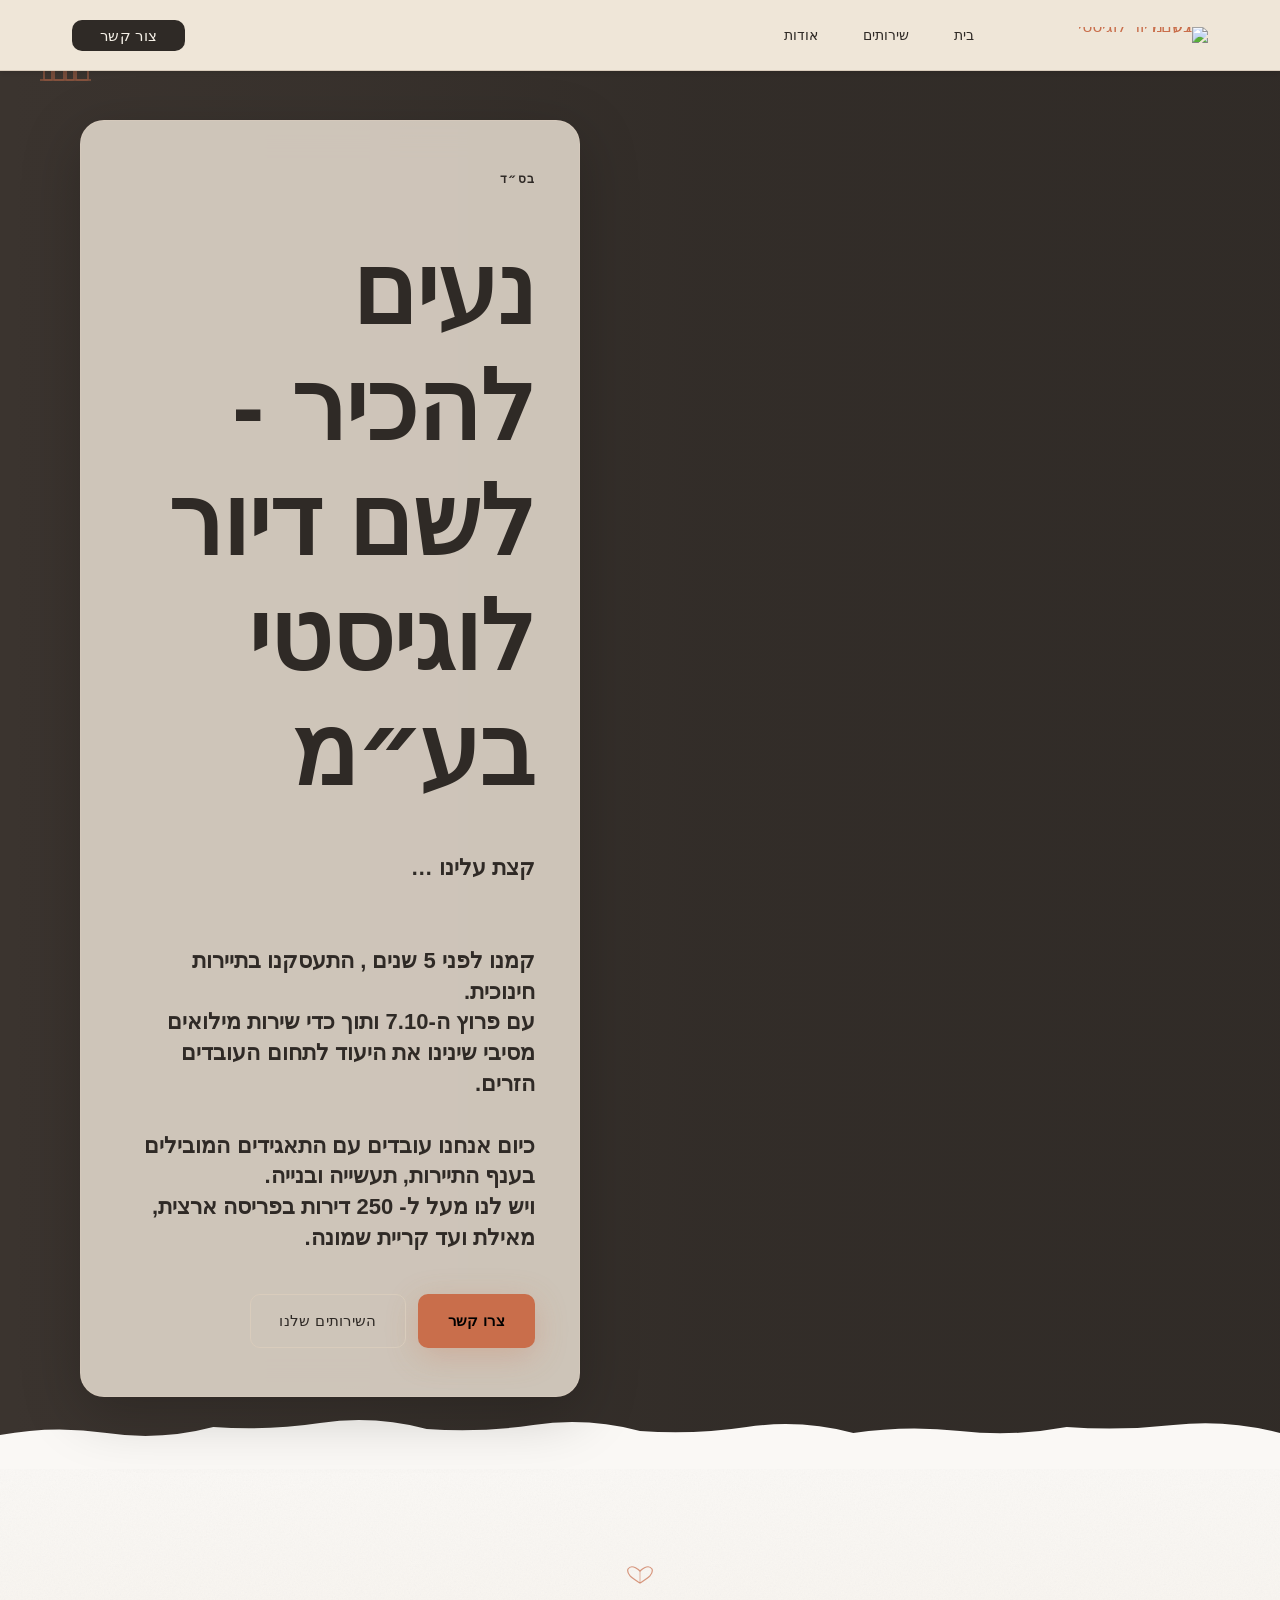
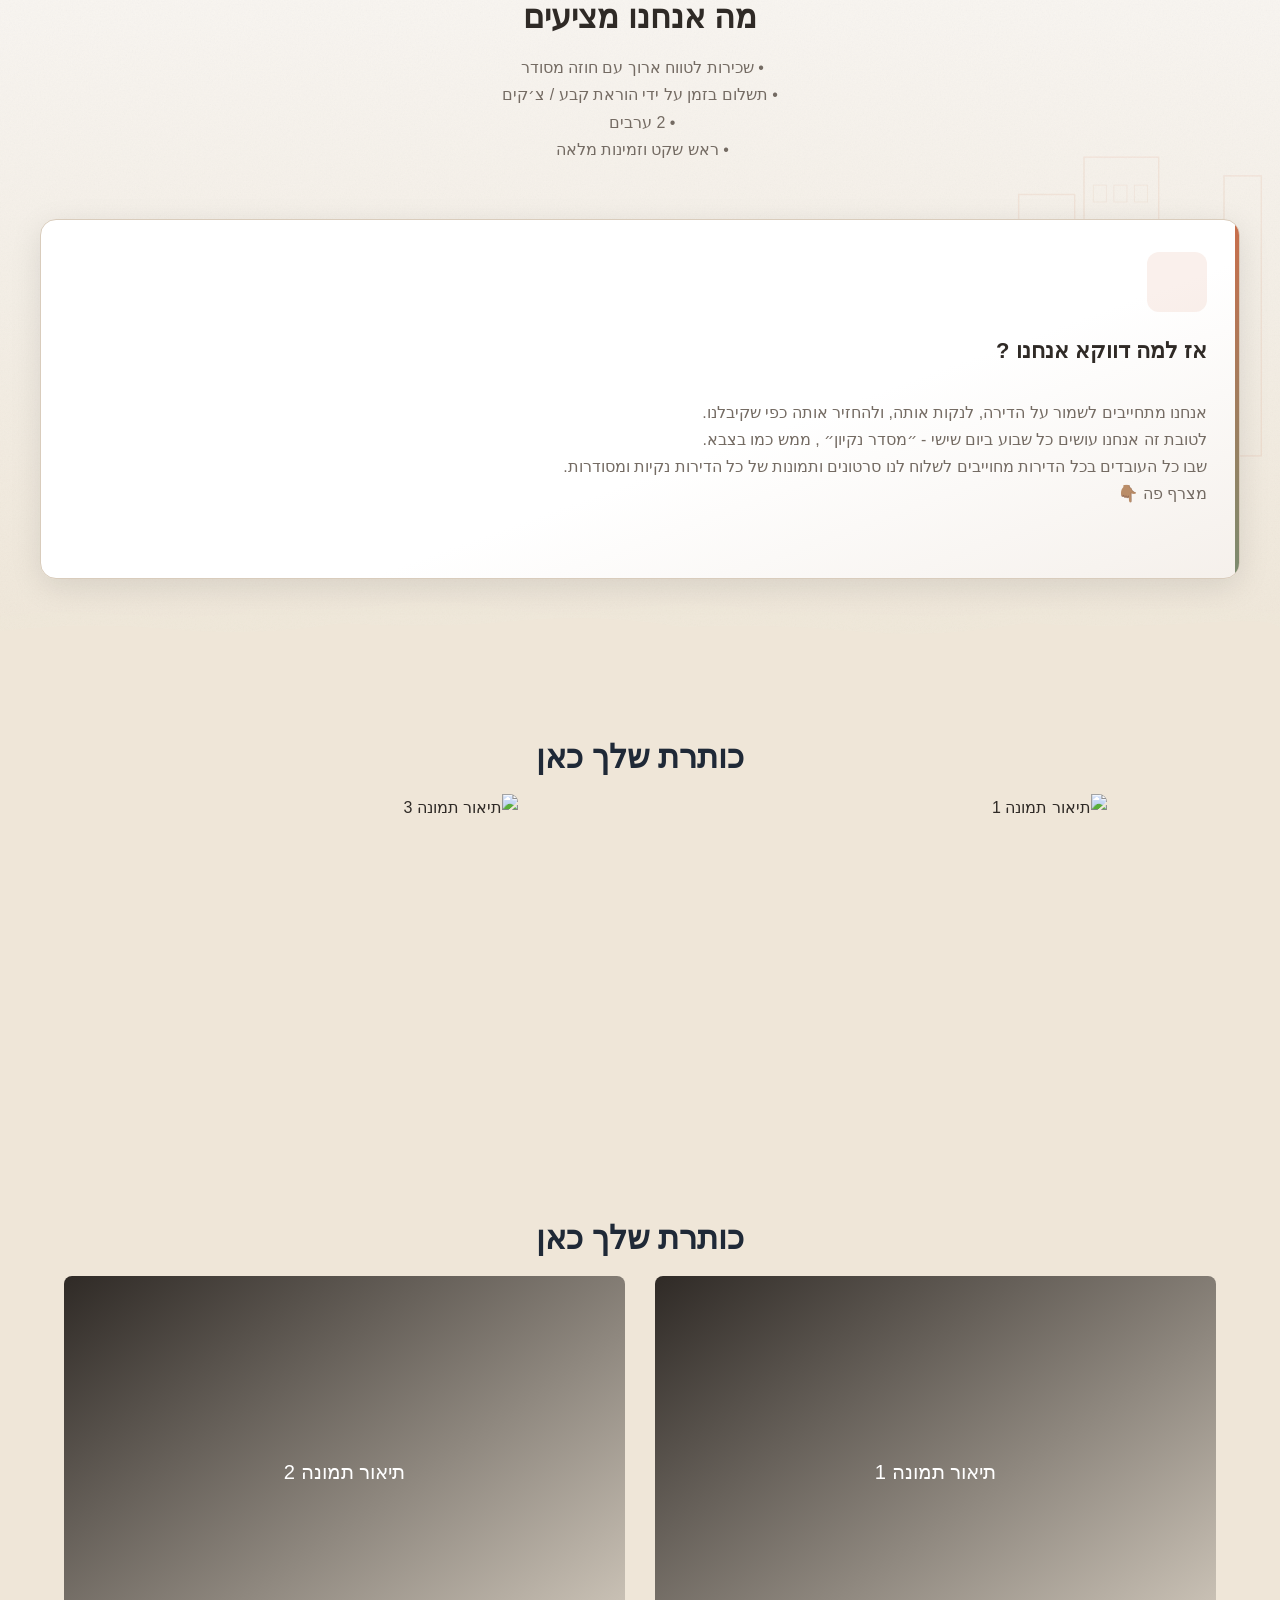
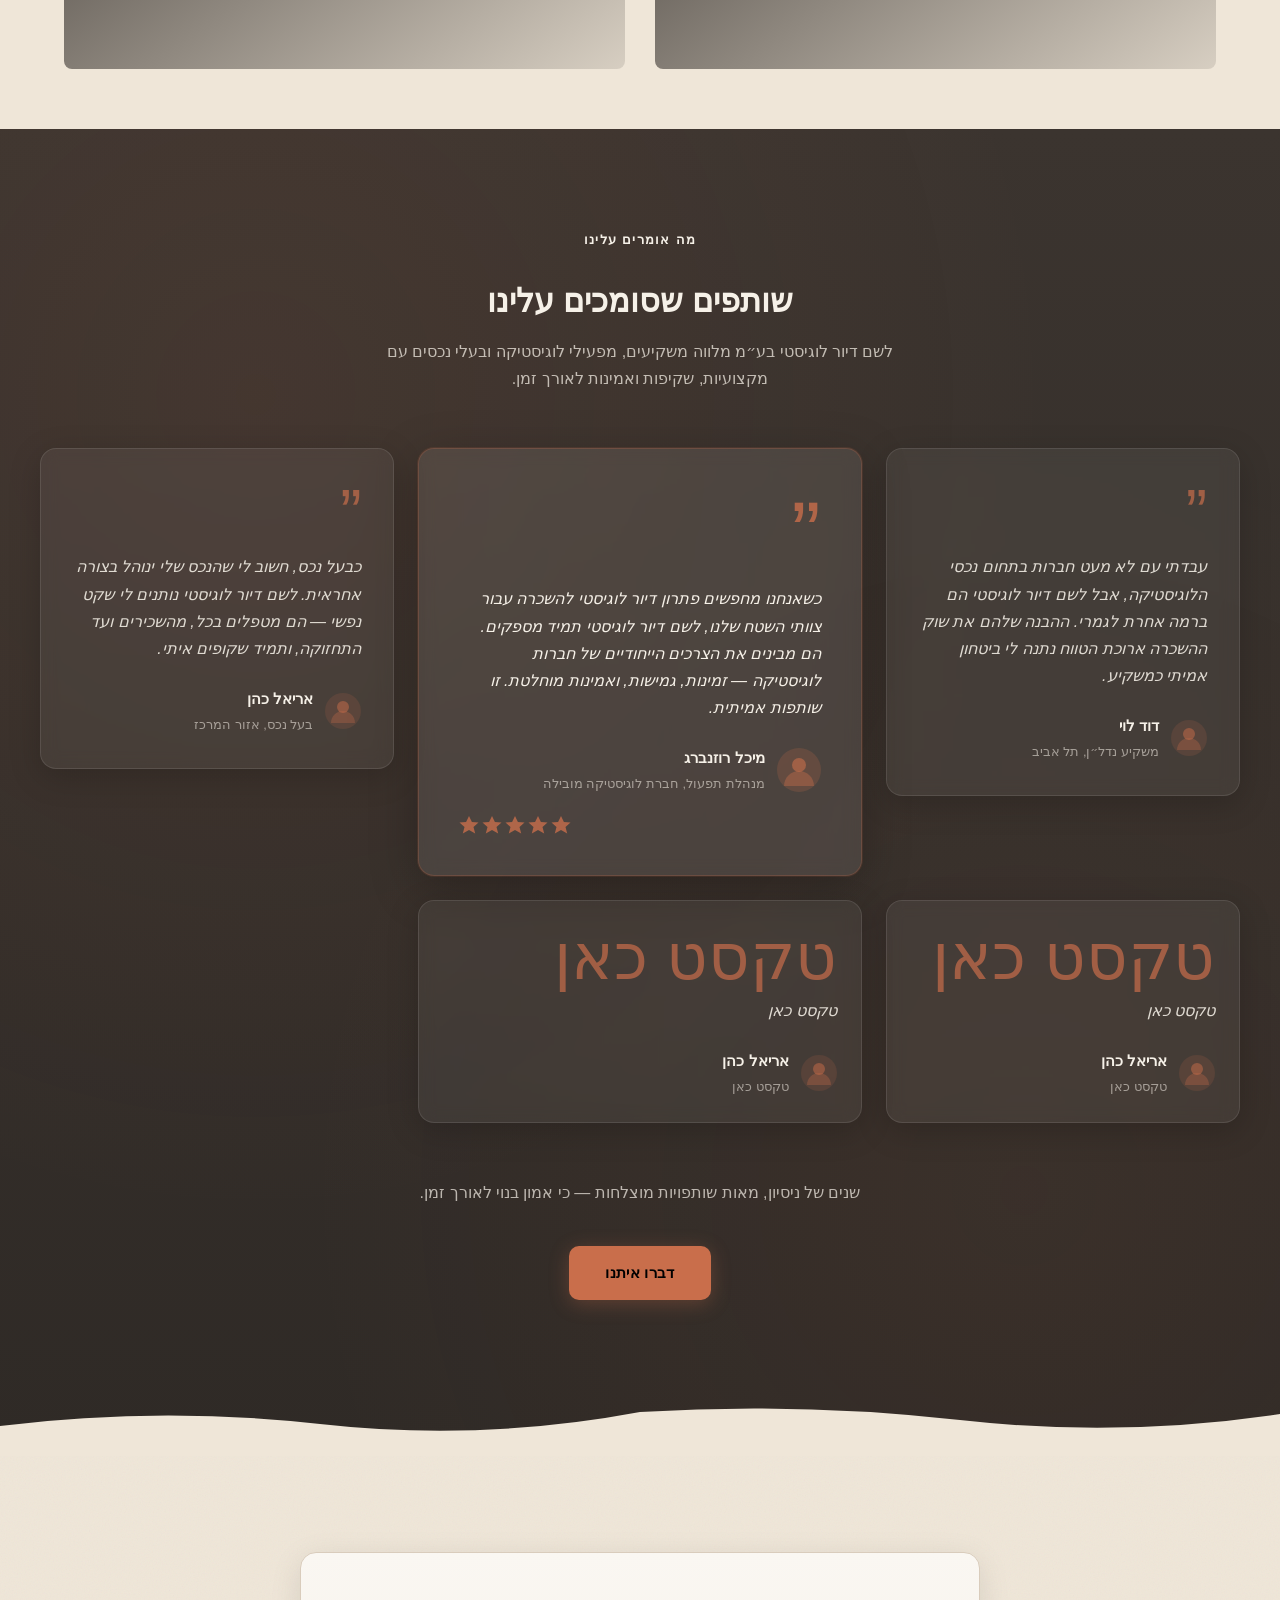
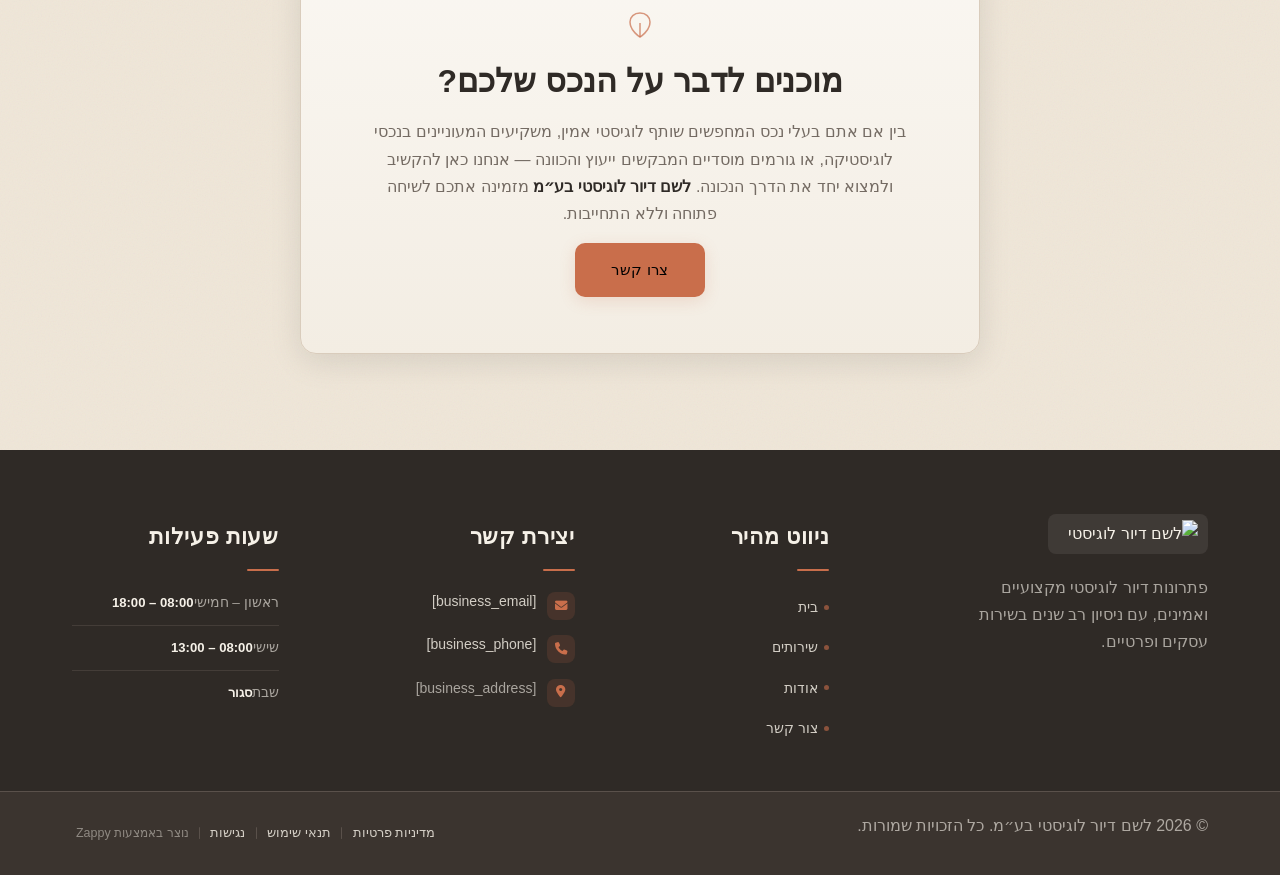
==== commit 7bd32b14: "Background sync: Progressive GitHub Sync" ====
--- a/public/index.html
+++ b/public/index.html
@@ -1 +1 @@
-<!doctype html><html dir="rtl" lang="he"><head><meta charset="UTF-8"><meta content="width=device-width,initial-scale=1" name="viewport"><meta content="index, follow" name="robots"><title>פותחים עידן חדש בנדל״ן לוגיסטי — לשם דיור לוגיסטי בע״מ</title><meta content="לשם דיור לוגיסטי בע״מ מובילה את שוק הדיור הלוגיסטי בישראל עם פתרונות השכרה ייחודיים למשקיעים ולעסקים. גלו למה אלפי לקוחות בוחרים בנו." name="description"><meta content="לשם דיור לוגיסטי בע״מ, דיור לוגיסטי להשכרה, נכסי לוגיסטיקה למשקיעים בישראל, לשם דיור לוגיסטי בע מ" name="keywords"><link href="/assets/favicon.ico" rel="icon" type="image/x-icon"><link href="/assets/favicon-16x16.png" rel="icon" type="image/png" sizes="16x16"><link href="/assets/favicon-32x32.png" rel="icon" type="image/png" sizes="32x32"><link href="/assets/favicon-48x48.png" rel="icon" type="image/png" sizes="48x48"><link href="/assets/favicon-192x192.png" rel="icon" type="image/png" sizes="192x192"><link href="/assets/favicon-512x512.png" rel="icon" type="image/png" sizes="512x512"><link href="/assets/apple-touch-icon.png" rel="apple-touch-icon"><script>!function(){"use strict";var t="d7127411-184d-465d-8e4c-47673632ddb4",e="https://api.zappy5.com/api/analytics/track",a=18e5,n=2592e6,o=!0,i=!0,r=!0;var s=function(){var e="zappy_visitor_"+t,a=null;try{if(a=localStorage.getItem(e)){var o=JSON.parse(a),i=Date.now();if(i-o.created<n)return o.lastSeen=i,localStorage.setItem(e,JSON.stringify(o)),o.id}}catch(t){console.warn("Zappy Analytics: LocalStorage not available")}var r="zv_"+Date.now()+"_"+Math.random().toString(36).substr(2,9);try{localStorage.setItem(e,JSON.stringify({id:r,created:Date.now(),lastSeen:Date.now()}))}catch(t){}return r}(),c=function(){var e="zappy_session_"+t,n=null;try{if(n=sessionStorage.getItem(e)){var o=JSON.parse(n),i=Date.now();if(i-o.timestamp<a)return o.timestamp=i,sessionStorage.setItem(e,JSON.stringify(o)),o.id}}catch(t){console.warn("Zappy Analytics: SessionStorage not available")}var r="zs_"+Date.now()+"_"+Math.random().toString(36).substr(2,9);try{sessionStorage.setItem(e,JSON.stringify({id:r,timestamp:Date.now()}))}catch(t){}return r}();function l(a,n){n=n||{};var o={website_id:t,event_type:a,page_path:window.location.pathname,referrer:document.referrer||"direct",visitor_id:s,session_id:c,metadata:n};if(navigator.sendBeacon){var i=new Blob([JSON.stringify(o)],{type:"application/json"});navigator.sendBeacon(e,i)}else fetch(e,{method:"POST",headers:{"Content-Type":"application/json"},body:JSON.stringify(o),keepalive:!0}).catch(function(t){console.warn("Zappy Analytics: Failed to track event",t)})}o&&l("pageview",{title:document.title,url:window.location.href}),i&&document.addEventListener("click",function(t){var e=t.target;if("BUTTON"===e.tagName||e.closest("button")){var a="BUTTON"===e.tagName?e:e.closest("button");l("click",{element:"button",text:a.textContent.trim().substring(0,100),id:a.id||null,class:a.className||null})}else if("A"===e.tagName||e.closest("a")){var n="A"===e.tagName?e:e.closest("a");l("navigation",{element:"link",text:n.textContent.trim().substring(0,100),href:n.href,external:n.hostname!==window.location.hostname})}},!0),r&&document.addEventListener("submit",function(t){var e=t.target;l("form_submit",{form_id:e.id||null,form_name:e.name||null,form_action:e.action||null,form_method:e.method||"GET"})},!0);var d=Date.now();window.addEventListener("beforeunload",function(){l("page_unload",{time_on_page:Math.floor((Date.now()-d)/1e3),page_path:window.location.pathname})}),window.zappyAnalytics={track:l,getVisitorId:function(){return s},getSessionId:function(){return c}}}()</script><meta content="פותחים עידן חדש בנדל״ן לוגיסטי — לשם דיור לוגיסטי בע״מ" property="og:title"><meta content="לשם דיור לוגיסטי בע״מ מובילה את שוק הדיור הלוגיסטי בישראל עם פתרונות השכרה ייחודיים למשקיעים ולעסקים. גלו למה אלפי לקוחות בוחרים בנו." property="og:description"><meta content="summary_large_image" name="twitter:card"><meta content="פותחים עידן חדש בנדל״ן לוגיסטי — לשם דיור לוגיסטי בע״מ" name="twitter:title"><meta content="לשם דיור לוגיסטי בע״מ מובילה את שוק הדיור הלוגיסטי בישראל עם פתרונות השכרה ייחודיים למשקיעים ולעסקים. גלו למה אלפי לקוחות בוחרים בנו." name="twitter:description"><meta content="website" property="og:type"><meta content="he_IL" property="og:locale"><link href="https://cdnjs.cloudflare.com/ajax/libs/font-awesome/6.4.0/css/all.min.css" rel="stylesheet"><link href="/assets/favicon.ico" rel="icon" type="image/x-icon"><link href="/assets/favicon-16x16.png" rel="icon" type="image/png" sizes="16x16"><link href="/assets/favicon-32x32.png" rel="icon" type="image/png" sizes="32x32"><link href="/assets/favicon-48x48.png" rel="icon" type="image/png" sizes="48x48"><link href="/assets/favicon-192x192.png" rel="icon" type="image/png" sizes="192x192"><link href="/assets/favicon-512x512.png" rel="icon" type="image/png" sizes="512x512"><link href="/assets/apple-touch-icon.png" rel="apple-touch-icon"><link href="https://cdn.jsdelivr.net/npm/vanilla-cookieconsent@3/dist/cookieconsent.css" rel="stylesheet"><script src="https://cdn.jsdelivr.net/npm/vanilla-cookieconsent@3/dist/cookieconsent.umd.js"></script><script src="https://cdn.jsdelivr.net/gh/mickidum/acc_toolbar/acctoolbar/acctoolbar.min.js"></script><link href="/styles.css" rel="stylesheet"><style id="zappy-dropdown-submenu-styles">#navMenu li:has(.sub-menu),.nav-menu li:has(.sub-menu),.navbar li:has(.sub-menu),nav li:has(.sub-menu){position:relative}#navMenu .sub-menu,.nav-menu .sub-menu,.navbar .sub-menu,nav .sub-menu{display:block!important;position:absolute!important;top:100%;left:0;min-width:220px;background:#fff;border-radius:8px;box-shadow:0 8px 25px rgba(0,0,0,.15);padding:8px 0;opacity:0;visibility:hidden;transform:translateY(10px);transition:all .3s ease;z-index:1000;list-style:none;pointer-events:none}#navMenu li:hover>.sub-menu,.nav-menu li:hover>.sub-menu,.navbar li:hover>.sub-menu,nav li:hover>.sub-menu{opacity:1!important;visibility:visible!important;transform:translateY(0)!important;pointer-events:auto!important}.sub-menu li{list-style:none;margin:0;padding:0}.sub-menu a{display:block!important;padding:10px 16px!important;color:var(--text-dark,#333)!important;font-weight:500;text-decoration:none;white-space:nowrap;transition:background-color .2s}.sub-menu .zappy-nav-child>a{padding-left:28px!important;font-size:.9em!important;opacity:.85!important}[dir=rtl] .sub-menu .zappy-nav-child>a,html[lang=ar] .sub-menu .zappy-nav-child>a,html[lang=he] .sub-menu .zappy-nav-child>a{padding-left:10px!important;padding-right:28px!important}.sub-menu .zappy-nav-parent>a{font-weight:600!important}.sub-menu a:hover{background-color:#f5f5f5}[dir=rtl] .nav-menu .sub-menu,[dir=rtl] .navbar .sub-menu,[dir=rtl] nav .sub-menu,html[lang=ar] .nav-menu .sub-menu,html[lang=ar] .navbar .sub-menu,html[lang=ar] nav .sub-menu,html[lang=he] .nav-menu .sub-menu,html[lang=he] .navbar .sub-menu,html[lang=he] nav .sub-menu{left:auto!important;right:0!important}.sub-menu:empty,.sub-menu:not(:has(li)):not(:has(> a)),.sub-menu:not(:has(li:not(.zappy-hidden-menu-item))):not(:has(> a)){display:none!important;opacity:0!important;visibility:hidden!important;pointer-events:none!important}li:has(.menu-group-title):hover>.sub-menu{opacity:1!important;visibility:visible!important;transform:translateY(0)!important;pointer-events:auto!important}#navMenu>li>.menu-group-title,.nav-menu>li>.menu-group-title{display:inline-block;padding:.5rem 1rem;cursor:default;user-select:none}@media (max-width:768px){#navMenu .sub-menu,.nav-menu .sub-menu,.navbar .sub-menu,nav .sub-menu{position:static!important;transform:none!important;box-shadow:none!important;background:0 0!important;max-height:0;overflow:hidden;opacity:0;visibility:hidden;transition:max-height .3s ease,opacity .3s ease;padding:0!important;border-radius:0!important}#navMenu .sub-menu.mobile-expanded,.nav-menu .sub-menu.mobile-expanded,.navbar .sub-menu.mobile-expanded{max-height:none!important;overflow-y:visible!important;opacity:1!important;visibility:visible!important;padding:8px 0 8px 16px!important}[dir=rtl] .sub-menu.mobile-expanded,html[lang=he] .sub-menu.mobile-expanded{padding:8px 16px 8px 0!important}#navMenu li:hover>.sub-menu,.nav-menu li:hover>.sub-menu,.navbar li:hover>.sub-menu,nav li:hover>.sub-menu{opacity:0;visibility:hidden;pointer-events:none}#navMenu li>.sub-menu.mobile-expanded,.nav-menu li>.sub-menu.mobile-expanded,.navbar li>.sub-menu.mobile-expanded,nav li>.sub-menu.mobile-expanded{opacity:1!important;visibility:visible!important;pointer-events:auto!important}#navMenu li:has(.sub-menu),.nav-menu li:has(.sub-menu),.navbar li:has(.sub-menu),nav li:has(.sub-menu){display:flex!important;flex-wrap:wrap!important;align-items:center!important;position:relative!important;min-height:44px!important}#navMenu li:has(.sub-menu)>a,.nav-menu li:has(.sub-menu)>a,.navbar li:has(.sub-menu)>a,nav li:has(.sub-menu)>a{flex:1!important;min-width:0!important}#navMenu li:has(.sub-menu)>.menu-group-title,.nav-menu li:has(.sub-menu)>.menu-group-title,.navbar li:has(.sub-menu)>.menu-group-title,nav li:has(.sub-menu)>.menu-group-title{flex:1!important;min-width:0!important;padding:0!important;line-height:inherit!important}#navMenu li:has(.sub-menu)>.sub-menu,.nav-menu li:has(.sub-menu)>.sub-menu,.navbar li:has(.sub-menu)>.sub-menu,nav li:has(.sub-menu)>.sub-menu{flex-basis:100%!important;width:100%!important}#navMenu li:has(.sub-menu)>a [class*=arrow],#navMenu li:has(.sub-menu)>a [class*=chevron],.nav-menu li:has(.sub-menu)>a .fa-angle-down,.nav-menu li:has(.sub-menu)>a .fa-chevron-down,.nav-menu li:has(.sub-menu)>a [class*=arrow],.nav-menu li:has(.sub-menu)>a [class*=chevron],nav li:has(.sub-menu)>a [class*=arrow],nav li:has(.sub-menu)>a [class*=chevron]{display:none!important;visibility:hidden!important}.mobile-submenu-toggle{display:flex!important;align-items:center!important;justify-content:center!important;width:44px!important;height:auto!important;background:0 0!important;border:none!important;cursor:pointer!important;color:var(--text-dark)!important;position:static!important;flex-shrink:0!important;align-self:stretch!important;z-index:2!important;padding:0!important;margin:0!important}.mobile-submenu-toggle::after{content:''!important;width:0!important;height:0!important;border-left:6px solid transparent!important;border-right:6px solid transparent!important;border-top:7px solid currentColor!important;transition:transform .3s ease!important}.mobile-submenu-toggle.expanded::after{transform:rotate(180deg)!important}.sub-menu a{padding:10px 0!important;display:block!important;color:var(--text-dark)!important;white-space:normal!important}.sub-menu .zappy-nav-child>a{padding-left:28px!important;font-size:.9em!important;opacity:.85!important}[dir=rtl] .sub-menu .zappy-nav-child>a,html[lang=ar] .sub-menu .zappy-nav-child>a,html[lang=he] .sub-menu .zappy-nav-child>a{padding-left:0!important;padding-right:28px!important}.sub-menu .zappy-nav-parent>a{font-weight:600!important}#navMenu.active,.nav-menu.active{max-width:100vw!important;overflow-x:hidden!important;box-sizing:border-box!important}.navbar .sub-menu li a,.zappy-products-dropdown .sub-menu a,nav.navbar .sub-menu li a{color:var(--text-dark)!important}}@media (min-width:769px){.mobile-submenu-toggle{display:none!important}}</style><style id="zappy-widget-visibility">html[dir=rtl] .whatsapp-float{right:20px!important;left:auto!important}html:not([dir]) .whatsapp-float,html[dir=ltr] .whatsapp-float{left:20px!important;right:auto!important}html[dir=rtl] #mic-access-tool-general-button,html[dir=rtl] #mic-init-access-tool #mic-access-tool-general-button,html[dir=rtl] #mic-init-access-tool .mic-access-tool-general-button,html[dir=rtl] ._access-icon,html[dir=rtl] .mic-access-tool-general-button{left:20px!important;right:auto!important}html:not([dir]) #mic-access-tool-general-button,html:not([dir]) #mic-init-access-tool #mic-access-tool-general-button,html:not([dir]) #mic-init-access-tool .mic-access-tool-general-button,html:not([dir]) ._access-icon,html:not([dir]) .mic-access-tool-general-button,html[dir=ltr] #mic-access-tool-general-button,html[dir=ltr] #mic-init-access-tool #mic-access-tool-general-button,html[dir=ltr] #mic-init-access-tool .mic-access-tool-general-button,html[dir=ltr] ._access-icon,html[dir=ltr] .mic-access-tool-general-button{right:20px!important;left:auto!important}@media (max-width:768px){.whatsapp-float{display:flex!important}}@media (min-width:769px){.whatsapp-float{display:flex!important}}@media (max-width:768px){#mic-access-tool-general-button,#mic-init-access-tool #mic-access-tool-general-button,#mic-init-access-tool .mic-access-tool-general-button,._access-icon,.mic-access-tool-general-button{display:flex!important;visibility:visible!important;opacity:1!important;pointer-events:auto!important}#mic-access-tool-box.opened-mic-access-tool,#mic-init-access-tool #mic-access-tool-box.opened-mic-access-tool,.mic-access-tool-box.opened-mic-access-tool{visibility:visible!important;opacity:1!important;pointer-events:auto!important}}@media (min-width:769px){#mic-access-tool-general-button,#mic-init-access-tool #mic-access-tool-general-button,#mic-init-access-tool .mic-access-tool-general-button,._access-icon,.mic-access-tool-general-button{display:flex!important;visibility:visible!important;opacity:1!important;pointer-events:auto!important}#mic-access-tool-box.opened-mic-access-tool,#mic-init-access-tool #mic-access-tool-box.opened-mic-access-tool,.mic-access-tool-box.opened-mic-access-tool{visibility:visible!important;opacity:1!important;pointer-events:auto!important}}</style></head><body><nav class="navbar" dir="rtl"><button aria-label="Menu" class="mobile-toggle" id="mobileToggle"><svg viewBox="0 0 24 24" fill="none" height="24" width="24" class="hamburger-icon"><path d="M3 12h18M3 6h18M3 18h18" stroke="currentColor" stroke-width="2" stroke-linecap="round"></path></svg> <svg viewBox="0 0 24 24" fill="none" height="24" width="24" class="close-icon" style="display:none"><path d="M18 6L6 18M6 6l12 12" stroke="currentColor" stroke-width="2" stroke-linecap="round"></path></svg></button> <button aria-label="Call" class="phone-header-btn" data-phone="[business_phone]"><svg viewBox="0 0 24 24" fill="currentColor" height="20" width="20"><path d="M22 16.92v3a2 2 0 0 1-2.18 2 19.79 19.79 0 0 1-8.63-3.07 19.5 19.5 0 0 1-6-6 19.79 19.79 0 0 1-3.07-8.67A2 2 0 0 1 4.11 2h3a2 2 0 0 1 2 1.72 12.84 12.84 0 0 0 .7 2.81 2 2 0 0 1-.45 2.11L8.09 9.91a16 16 0 0 0 6 6l1.27-1.27a2 2 0 0 1 2.11-.45 12.84 12.84 0 0 0 2.81.7A2 2 0 0 1 22 16.92z"></path></svg></button><div class="nav-container"><div class="nav-right-group"><div class="nav-brand"><a href="/" class="logo-link"><img alt="לשם דיור לוגיסטי בע״מ" class="logo" src="/assets/site-----image-1.webp"></a></div><ul class="nav-menu" id="navMenu"><li><a href="/">בית</a></li><li><a href="/services">שירותים</a></li><li><a href="/about">אודות</a></li></ul></div><div class="nav-cta-container"><a href="/contact" class="nav-cta-btn">צור קשר</a></div></div></nav><script>window.addEventListener("load",function(){const e=document.querySelector(".navbar, nav, header");if(!e)return void console.log("[Navbar] Navbar element not found");let t=document.getElementById("mobileToggle")||document.querySelector(".mobile-toggle")||document.querySelector(".hamburger")||document.querySelector(".hamburger-menu")||document.querySelector(".menu-toggle")||document.querySelector(".burger-menu")||document.querySelector('[aria-label="Menu"]')||document.querySelector('[aria-label="תפריט"]');const n=document.querySelector(".phone-header-btn"),o=window.getComputedStyle(e);let r=o.backgroundColor;if(console.log("[Navbar] Initial navbar background:",r),"transparent"===r||"rgba(0, 0, 0, 0)"===r||r.startsWith("rgba")&&r.includes(", 0)")){const e=o.backgroundImage;if(e&&"none"!==e)console.log("[Navbar] Navbar has background image/gradient, using dark text"),r="rgb(240, 240, 240)";else{const e=window.getComputedStyle(document.body).backgroundColor;console.log("[Navbar] Navbar transparent, using body background:",e),r=e}}const a=r.match(/\d+/g);if(a&&a.length>=3){const e=(.299*parseInt(a[0])+.587*parseInt(a[1])+.114*parseInt(a[2]))/255;console.log("[Navbar] Mobile button colors preserved from Claude CSS (luminance:",e.toFixed(2)+")");const o=document.createElement("style");o.id="zappy-mobile-nav-fix";document.documentElement.lang;document.documentElement.dir,o.textContent='\n        /* Hide mobile buttons on desktop, show only on mobile */\n        @media (min-width: 769px) {\n          .mobile-toggle,\n          .phone-header-btn {\n            display: none !important;\n          }\n        }\n        \n        /* Show and position mobile buttons correctly on mobile */\n        @media (max-width: 768px) {\n          .navbar,\n          nav.navbar {\n            min-height: 70px !important;\n          }\n\n          .mobile-toggle,\n          .phone-header-btn {\n            position: absolute !important;\n            top: 0 !important;\n            bottom: 0 !important;\n            margin-top: auto !important;\n            margin-bottom: auto !important;\n            transform: none !important;\n            z-index: 1001 !important;\n            display: flex !important;\n            align-items: center !important;\n            justify-content: center !important;\n            width: 36px !important;\n            height: 36px !important;\n            border-radius: 50% !important;\n            border: none !important;\n            cursor: pointer !important;\n            padding: 6px !important;\n            background: none !important;\n            color: var(--nav-text, var(--text-dark)) !important;\n            touch-action: manipulation !important;\n            -webkit-tap-highlight-color: transparent !important;\n          }\n\n          html[data-zappy-site-type="ecommerce"] .phone-header-btn,\n          body[data-zappy-site-type="ecommerce"] .phone-header-btn,\n          html[data-zappy-site-type="ecommerce"] header .phone-header-btn,\n          html[data-zappy-site-type="ecommerce"] nav .phone-header-btn {\n            display: none !important;\n            visibility: hidden !important;\n            width: 0 !important;\n            height: 0 !important;\n            min-width: 0 !important;\n            overflow: hidden !important;\n          }\n          \n          /* LTR positioning (default): hamburger LEFT, phone RIGHT */\n          html:not([dir="rtl"]):not([lang="he"]):not([lang="ar"]) .mobile-toggle,\n          html[dir="ltr"] .mobile-toggle {\n            left: 12px !important;\n            right: auto !important;\n          }\n          html:not([dir="rtl"]):not([lang="he"]):not([lang="ar"]) .phone-header-btn,\n          html[dir="ltr"] .phone-header-btn {\n            right: 12px !important;\n            left: auto !important;\n          }\n          \n          /* RTL positioning: hamburger RIGHT, phone LEFT */\n          html[dir="rtl"] .mobile-toggle,\n          html[lang="he"] .mobile-toggle,\n          html[lang="ar"] .mobile-toggle {\n            right: 12px !important;\n            left: auto !important;\n          }\n          html[dir="rtl"] .phone-header-btn,\n          html[lang="he"] .phone-header-btn,\n          html[lang="ar"] .phone-header-btn {\n            left: 12px !important;\n            right: auto !important;\n          }\n          \n          /* CRITICAL: Ensure nav-container has min-height on mobile */\n          /* All children are positioned absolutely/fixed on mobile, so height:auto collapses to 0 */\n          .nav-container {\n            min-height: 70px !important;\n            position: relative !important;\n          }\n          \n          /* Ensure SVG icons are properly sized and inherit color */\n          .mobile-toggle svg,\n          .phone-header-btn svg {\n            width: 24px !important;\n            height: 24px !important;\n            /* Don\'t force display - let JavaScript control hamburger/close toggle */\n          }\n          \n          /* Reset nav-cta-container on mobile - remove desktop box-shadow/padding */\n          /* that creates a visible ghost box when CTA button is hidden */\n          .nav-cta-container {\n            box-shadow: none !important;\n            padding: 0 !important;\n          }\n          \n          /* Hide nav-cta-container entirely on mobile when there\'s no lang-switcher */\n          /* (only the CTA button is inside, and it\'s hidden on mobile) */\n          .nav-cta-container:not(:has(.lang-switcher)) {\n            display: none !important;\n          }\n          \n          /* CRITICAL: Prevent hero image fade gradient from bleeding over headline text */\n          /* The .image-fade-gradient has bottom: -30px (extends below parent) */\n          /* On mobile stacked layout, this overlaps the h1 text below the image */\n          .hero-image-column {\n            overflow: hidden !important;\n          }\n          .image-fade-gradient {\n            bottom: 0 !important;\n          }\n          \n          /* Hide desktop language switcher on mobile - hamburger menu handles it */\n          /* High specificity to override stored CSS */\n          .lang-switcher,\n          .nav-cta-container .lang-switcher,\n          .nav-container .lang-switcher,\n          .navbar .lang-switcher,\n          .navbar .nav-cta-container .lang-switcher {\n            display: none !important;\n          }\n        }\n      ';const r=document.getElementById("zappy-mobile-nav-fix");r&&r.remove(),document.head.appendChild(o),console.log("[Navbar] Critical CSS injected for mobile nav positioning");const i=window.innerWidth<=768;if(t){const e=t.querySelector(".hamburger-icon"),n=t.querySelector(".close-icon");e&&(e.style.setProperty("width","24px","important"),e.style.setProperty("height","24px","important"),e.style.setProperty("display","block","important")),n&&(n.style.setProperty("width","24px","important"),n.style.setProperty("height","24px","important"),n.style.setProperty("display","none","important")),i?(t.style.setProperty("position","absolute","important"),t.style.setProperty("top","0","important"),t.style.setProperty("bottom","0","important"),t.style.setProperty("margin-top","auto","important"),t.style.setProperty("margin-bottom","auto","important"),t.style.setProperty("transform","none","important"),t.style.setProperty("z-index","1001","important"),t.style.removeProperty("left"),t.style.removeProperty("right"),console.log("[Navbar] Mobile toggle positioning applied (mobile viewport)")):(t.style.removeProperty("position"),t.style.removeProperty("top"),t.style.removeProperty("transform"),t.style.removeProperty("z-index"),t.style.removeProperty("left"),t.style.removeProperty("right"),console.log("[Navbar] Desktop viewport - cleared mobile toggle inline positioning"))}if(n){const e=n.querySelector("svg");e&&(e.style.width="24px",e.style.height="24px",e.setAttribute("width","24"),e.setAttribute("height","24")),i?(n.style.setProperty("position","absolute","important"),n.style.setProperty("top","0","important"),n.style.setProperty("bottom","0","important"),n.style.setProperty("margin-top","auto","important"),n.style.setProperty("margin-bottom","auto","important"),n.style.setProperty("transform","none","important"),n.style.setProperty("z-index","1001","important"),n.style.removeProperty("left"),n.style.removeProperty("right"),console.log("[Navbar] Phone button positioning applied (mobile viewport)")):(n.style.removeProperty("position"),n.style.removeProperty("top"),n.style.removeProperty("transform"),n.style.removeProperty("z-index"),n.style.removeProperty("left"),n.style.removeProperty("right"),console.log("[Navbar] Desktop viewport - cleared phone button inline positioning"))}}else console.log("[Navbar] Could not parse background color:",r);t=document.getElementById("mobileToggle")||document.querySelector(".mobile-toggle")||document.querySelector(".hamburger")||document.querySelector(".hamburger-menu")||document.querySelector(".menu-toggle")||document.querySelector(".burger-menu")||document.querySelector('[aria-label="Menu"]')||document.querySelector('[aria-label="תפריט"]');const i=document.getElementById("navMenu")||document.querySelector(".nav-menu")||document.querySelector(".nav-links")||document.querySelector("nav ul:not(.submenu)");if(!t||!i)return void console.log("[Navbar] Mobile toggle or menu not found:",{toggle:!!t,menu:!!i});i.id||(i.id="navMenu"),console.log("[Navbar] Initializing mobile menu...");const l=t.cloneNode(!0);t.parentNode.replaceChild(l,t);var s=0;function p(e){var t=Date.now();t-s<300||(s=t,function(e){e.preventDefault(),e.stopPropagation();const t=l.querySelector(".hamburger-icon"),n=l.querySelector(".close-icon");i.classList.contains("active")?(i.classList.remove("active"),t&&t.style.setProperty("display","block","important"),n&&n.style.setProperty("display","none","important"),document.body.style.overflow="",console.log("[Navbar] Menu closed")):(i.classList.add("active"),t&&t.style.setProperty("display","none","important"),n&&n.style.setProperty("display","block","important"),document.body.style.overflow="hidden",console.log("[Navbar] Menu opened"))}(e))}l.addEventListener("click",p),l.addEventListener("touchend",p),i.querySelectorAll("a").forEach(function(e){e.addEventListener("click",function(){if("#"===this.getAttribute("href"))return;const e=l.querySelector(".hamburger-icon"),t=l.querySelector(".close-icon");i.classList.remove("active"),e&&e.style.setProperty("display","block","important"),t&&t.style.setProperty("display","none","important"),document.body.style.overflow="",console.log("[Navbar] Menu closed (link clicked)")})});var m=i.querySelectorAll(".dropdown-toggle");m.forEach(function(e){e.addEventListener("click",function(e){e.preventDefault(),e.stopPropagation();var t=this.closest(".nav-dropdown");t&&(t.parentNode.querySelectorAll(".nav-dropdown.open").forEach(function(e){e!==t&&e.classList.remove("open")}),t.classList.toggle("open"),console.log("[Navbar] Dropdown toggled:",t.classList.contains("open")?"open":"closed"))})}),document.addEventListener("click",function(e){e.target.closest(".nav-dropdown")||document.querySelectorAll(".nav-dropdown.open").forEach(function(e){e.classList.remove("open")})}),console.log("[Navbar] Dropdown handlers initialized for "+m.length+" dropdowns"),n&&n.addEventListener("click",function(){const e=document.querySelectorAll('a[href^="tel:"]'),t=e.length>0?e[0].getAttribute("href").replace("tel:",""):"[business_phone]";window.location.href="tel:"+t,console.log("[Navbar] Phone button clicked")}),console.log("[Navbar] Mobile menu initialized successfully")})</script><main><section class="index-hero-section" id="index-hero-section" data-band-index="0" data-layout-spec="בית-hero" dir="rtl" data-hero-type="fullscreen-scrim"><div class="index-hero-bg-wrapper"><img alt="נכס לוגיסטי מטופח ומקצועי בתאורת יום טבעית" class="index-hero-bg-img" src="/assets/site-index-hero-image-1.webp" data-context="A refined logistics property environment in warm natural light — a clean modern warehouse facade with large windows, well-maintained access road, green landscaping touches, and a calm professional atmosphere. The image should feel quietly premium and authentic, not overly industrial. Warm afternoon light, architectural photography style." data-placeholder="index-hero-image-1" data-element-id="img-1778520622484-0wibamrt5" data-element-type="image" data-hero-background="true" data-hero-bg="true" height="700" width="1200"></div><div class="index-hero-scrim" aria-hidden="true"></div><div class="index-hero-skyline-motif" aria-hidden="true"><svg viewBox="0 0 52 52" fill="none" xmlns="http://www.w3.org/2000/svg" height="52" width="52" aria-hidden="true" data-no-icon-edit="true"><rect height="20" width="8" fill="none" stroke="#C96E4B" stroke-width="1.5" x="4" y="28" rx="1"></rect><rect height="8" width="4" fill="none" stroke="#C96E4B" stroke-width="1.5" x="6" y="22" rx="1"></rect><rect height="30" width="10" fill="none" stroke="#C96E4B" stroke-width="1.5" x="14" y="18" rx="1"></rect><rect height="8" width="6" fill="none" stroke="#C96E4B" stroke-width="1.5" x="16" y="12" rx="1"></rect><rect height="24" width="8" fill="none" stroke="#C96E4B" stroke-width="1.5" x="26" y="24" rx="1"></rect><rect height="18" width="12" fill="none" stroke="#C96E4B" stroke-width="1.5" x="36" y="30" rx="1"></rect><rect height="8" width="6" fill="none" stroke="#C96E4B" stroke-width="1.5" x="39" y="24" rx="1"></rect><line stroke="#C96E4B" stroke-width="1.5" x2="51" y1="48" y2="48" x="1"></line></svg></div><div class="index-hero-content-wrapper"><div class="index-hero-card"><p><span class="index-hero-eyebrow" style="color:rgb(47, 42, 38) !important">בס״ד&nbsp;</span></p><h1 class="index-hero-h1">נעים להכיר - לשם דיור לוגיסטי בע״מ&nbsp;</h1><h3 class="index-hero-subtitle" style="color:rgb(47, 42, 38) !important">קצת עלינו …<br><br><br>קמנו לפני 5 שנים , התעסקנו בתיירות חינוכית.<br>עם פרוץ ה-7.10 ותוך כדי שירות מילואים מסיבי שינינו את היעוד לתחום העובדים הזרים.<br><br>כיום אנחנו עובדים עם התאגידים המובילים בענף התיירות, תעשייה ובנייה.&nbsp;<br>ויש לנו מעל ל- 250 דירות בפריסה ארצית, מאילת ועד קריית שמונה.&nbsp;<br></h3><div class="index-hero-cta-row"><a href="/contact" class="index-hero-btn-primary" data-element-id="btn-1778520622481-rteif7xvt" data-element-type="button" data-native-element="true" style="color:rgb(0, 0, 0) !important;outline:currentcolor">צרו קשר</a> <a href="/services" class="index-hero-btn-secondary" data-element-id="btn-1778520622481-okwp8zr3p" data-element-type="button" data-native-element="true" style="outline:currentcolor">השירותים שלנו</a></div></div></div><div class="index-hero-divider-wrapper"><svg viewBox="0 0 1440 72" xmlns="http://www.w3.org/2000/svg" aria-hidden="true" data-no-icon-edit="true" preserveAspectRatio="none"><path d="M0,72 L0,38 Q60,28 120,36 T240,30 Q300,34 360,26 T480,32 Q540,36 600,28 T720,34 Q780,38 840,30 T960,36 Q1020,28 1080,34 T1200,30 Q1260,34 1320,28 T1440,36 L1440,72 Z" fill="var(--bg-light)"></path></svg></div></section><section class="layout-section" id="layout-1778522042616-dup-1778522050118" data-component-id="video-grid-4" data-zappy-component="true" style="width:100%;padding:60px 0;direction:rtl"><div class="container" style="max-width:1200px;margin:0 auto;padding:0 1.5rem"><h2 style="font-size:32px;font-weight:700;color:#1F2937;margin-bottom:40px;text-align:center;font-family:system-ui, -apple-system, sans-serif">כותרת שלך כאן</h2><div class="four-video-grid" style="display:grid;grid-template-columns:repeat(auto-fit, minmax(250px, 1fr));gap:20px"><div class="zappy-inserted-element" style="margin-top:20px;margin-bottom:20px;display:flex;justify-content:center" data-element-id="zappy-element-1778522042616-gen29x8db" data-element-type="video" id="zappy-element-1778522042616-gen29x8db-dup-1778522050118-0" data-zappy-newly-inserted="true"><div style="width:100%;max-width:300px;display:block;margin-left:auto;margin-right:auto"><div class="video-placeholder" style="position:relative;width:100%;max-width:300px;height:0px;padding-bottom:56.25%;background:#2F2A2608;border:3px solid #2F2A26;border-radius:16px;overflow:hidden;cursor:pointer" data-element-id="zappy-element-1778522042616-gen29x8db" data-element-type="video" id="zappy-element-1778522042616-gen29x8db-inner-dup-1778522050118-1" data-placeholder="video-placeholder"><div style="position:absolute;top:0;left:0;width:100%;height:100%;display:flex;align-items:center;justify-content:center;text-align:center"><svg viewBox="0 0 270 265" fill="none" xmlns="http://www.w3.org/2000/svg" style="width:120px;height:120px;display:block"><rect height="261" width="266" stroke="#2F2A26" stroke-width="4" x="2" y="2" rx="40"></rect><g clip-path="url(#clip0_201_1806)"><path d="M102.5 91L112.5 82.5L123.5 81.5L175.5 119L182.5 131.5L178.5 142L125.5 180.5L116 183.5L109 181L102 172L102.5 91Z" fill="#FFE8F4"></path><path d="M177.228 117.668L127.264 81.483C121.838 77.496 114.723 76.929 108.729 79.9665C102.636 83.058 99 88.98 99 95.811V168.194C99 175.029 102.641 180.951 108.734 184.038C111.335 185.357 114.089 186.009 116.82 186.009C120.483 186.009 124.105 184.835 127.251 182.526L177.223 146.337L177.237 146.328C181.849 142.944 184.495 137.724 184.495 132C184.495 126.276 181.849 121.056 177.223 117.668H177.228ZM174.582 142.692L124.605 178.886C120.492 181.91 115.322 182.328 110.772 180.024C106.218 177.716 103.504 173.297 103.504 168.194V95.8065C103.504 90.708 106.223 86.289 110.772 83.976C112.703 82.995 114.736 82.5 116.82 82.5C119.587 82.5 122.283 83.4045 124.618 85.1235L174.587 121.308C178.029 123.833 180.005 127.73 180.005 132C180.005 136.271 178.034 140.163 174.587 142.692H174.582Z" fill="#2F2A26"></path></g><defs><clipPath id="clip0_201_1806-dup-1778522050118-2"><rect height="108" width="108" fill="white" transform="translate(81 78)"></rect></clipPath></defs></svg></div></div></div></div><div class="zappy-inserted-element" style="margin-top:20px;margin-bottom:20px;display:flex;justify-content:center" data-element-id="zappy-element-1778522042616-24vynbbwl" data-element-type="video" id="zappy-element-1778522042616-24vynbbwl-dup-1778522050118-3" data-zappy-newly-inserted="true"><div style="width:100%;max-width:300px;display:block;margin-left:auto;margin-right:auto"><div class="video-placeholder" style="position:relative;width:100%;max-width:300px;height:0px;padding-bottom:56.25%;background:#2F2A2608;border:3px solid #2F2A26;border-radius:16px;overflow:hidden;cursor:pointer" data-element-id="zappy-element-1778522042616-24vynbbwl" data-element-type="video" id="zappy-element-1778522042616-24vynbbwl-inner-dup-1778522050118-4" data-placeholder="video-placeholder"><div style="position:absolute;top:0;left:0;width:100%;height:100%;display:flex;align-items:center;justify-content:center;text-align:center"><svg viewBox="0 0 270 265" fill="none" xmlns="http://www.w3.org/2000/svg" style="width:120px;height:120px;display:block"><rect height="261" width="266" stroke="#2F2A26" stroke-width="4" x="2" y="2" rx="40"></rect><g clip-path="url(#clip0_201_1806)"><path d="M102.5 91L112.5 82.5L123.5 81.5L175.5 119L182.5 131.5L178.5 142L125.5 180.5L116 183.5L109 181L102 172L102.5 91Z" fill="#FFE8F4"></path><path d="M177.228 117.668L127.264 81.483C121.838 77.496 114.723 76.929 108.729 79.9665C102.636 83.058 99 88.98 99 95.811V168.194C99 175.029 102.641 180.951 108.734 184.038C111.335 185.357 114.089 186.009 116.82 186.009C120.483 186.009 124.105 184.835 127.251 182.526L177.223 146.337L177.237 146.328C181.849 142.944 184.495 137.724 184.495 132C184.495 126.276 181.849 121.056 177.223 117.668H177.228ZM174.582 142.692L124.605 178.886C120.492 181.91 115.322 182.328 110.772 180.024C106.218 177.716 103.504 173.297 103.504 168.194V95.8065C103.504 90.708 106.223 86.289 110.772 83.976C112.703 82.995 114.736 82.5 116.82 82.5C119.587 82.5 122.283 83.4045 124.618 85.1235L174.587 121.308C178.029 123.833 180.005 127.73 180.005 132C180.005 136.271 178.034 140.163 174.587 142.692H174.582Z" fill="#2F2A26"></path></g><defs><clipPath id="clip0_201_1806-dup-1778522050118-5"><rect height="108" width="108" fill="white" transform="translate(81 78)"></rect></clipPath></defs></svg></div></div></div></div><div class="zappy-inserted-element" style="margin-top:20px;margin-bottom:20px;display:flex;justify-content:center" data-element-id="zappy-element-1778522042616-3pf9bur62" data-element-type="video" id="zappy-element-1778522042616-3pf9bur62-dup-1778522050118-6" data-zappy-newly-inserted="true"><div style="width:100%;max-width:300px;display:block;margin-left:auto;margin-right:auto"><div class="video-placeholder" style="position:relative;width:100%;max-width:300px;height:0px;padding-bottom:56.25%;background:#2F2A2608;border:3px solid #2F2A26;border-radius:16px;overflow:hidden;cursor:pointer" data-element-id="zappy-element-1778522042616-3pf9bur62" data-element-type="video" id="zappy-element-1778522042616-3pf9bur62-inner-dup-1778522050118-7" data-placeholder="video-placeholder"><div style="position:absolute;top:0;left:0;width:100%;height:100%;display:flex;align-items:center;justify-content:center;text-align:center"><svg viewBox="0 0 270 265" fill="none" xmlns="http://www.w3.org/2000/svg" style="width:120px;height:120px;display:block"><rect height="261" width="266" stroke="#2F2A26" stroke-width="4" x="2" y="2" rx="40"></rect><g clip-path="url(#clip0_201_1806)"><path d="M102.5 91L112.5 82.5L123.5 81.5L175.5 119L182.5 131.5L178.5 142L125.5 180.5L116 183.5L109 181L102 172L102.5 91Z" fill="#FFE8F4"></path><path d="M177.228 117.668L127.264 81.483C121.838 77.496 114.723 76.929 108.729 79.9665C102.636 83.058 99 88.98 99 95.811V168.194C99 175.029 102.641 180.951 108.734 184.038C111.335 185.357 114.089 186.009 116.82 186.009C120.483 186.009 124.105 184.835 127.251 182.526L177.223 146.337L177.237 146.328C181.849 142.944 184.495 137.724 184.495 132C184.495 126.276 181.849 121.056 177.223 117.668H177.228ZM174.582 142.692L124.605 178.886C120.492 181.91 115.322 182.328 110.772 180.024C106.218 177.716 103.504 173.297 103.504 168.194V95.8065C103.504 90.708 106.223 86.289 110.772 83.976C112.703 82.995 114.736 82.5 116.82 82.5C119.587 82.5 122.283 83.4045 124.618 85.1235L174.587 121.308C178.029 123.833 180.005 127.73 180.005 132C180.005 136.271 178.034 140.163 174.587 142.692H174.582Z" fill="#2F2A26"></path></g><defs><clipPath id="clip0_201_1806-dup-1778522050118-8"><rect height="108" width="108" fill="white" transform="translate(81 78)"></rect></clipPath></defs></svg></div></div></div></div><div class="zappy-inserted-element" style="margin-top:20px;margin-bottom:20px;display:flex;justify-content:center" data-element-id="zappy-element-1778522042616-xtmv7zr9s" data-element-type="video" id="zappy-element-1778522042616-xtmv7zr9s-dup-1778522050118-9" data-zappy-newly-inserted="true"><div style="width:100%;max-width:300px;display:block;margin-left:auto;margin-right:auto"><div class="video-placeholder" style="position:relative;width:100%;max-width:300px;height:0px;padding-bottom:56.25%;background:#2F2A2608;border:3px solid #2F2A26;border-radius:16px;overflow:hidden;cursor:pointer" data-element-id="zappy-element-1778522042616-xtmv7zr9s" data-element-type="video" id="zappy-element-1778522042616-xtmv7zr9s-inner-dup-1778522050118-10" data-placeholder="video-placeholder"><div style="position:absolute;top:0;left:0;width:100%;height:100%;display:flex;align-items:center;justify-content:center;text-align:center"><svg viewBox="0 0 270 265" fill="none" xmlns="http://www.w3.org/2000/svg" style="width:120px;height:120px;display:block"><rect height="261" width="266" stroke="#2F2A26" stroke-width="4" x="2" y="2" rx="40"></rect><g clip-path="url(#clip0_201_1806)"><path d="M102.5 91L112.5 82.5L123.5 81.5L175.5 119L182.5 131.5L178.5 142L125.5 180.5L116 183.5L109 181L102 172L102.5 91Z" fill="#FFE8F4"></path><path d="M177.228 117.668L127.264 81.483C121.838 77.496 114.723 76.929 108.729 79.9665C102.636 83.058 99 88.98 99 95.811V168.194C99 175.029 102.641 180.951 108.734 184.038C111.335 185.357 114.089 186.009 116.82 186.009C120.483 186.009 124.105 184.835 127.251 182.526L177.223 146.337L177.237 146.328C181.849 142.944 184.495 137.724 184.495 132C184.495 126.276 181.849 121.056 177.223 117.668H177.228ZM174.582 142.692L124.605 178.886C120.492 181.91 115.322 182.328 110.772 180.024C106.218 177.716 103.504 173.297 103.504 168.194V95.8065C103.504 90.708 106.223 86.289 110.772 83.976C112.703 82.995 114.736 82.5 116.82 82.5C119.587 82.5 122.283 83.4045 124.618 85.1235L174.587 121.308C178.029 123.833 180.005 127.73 180.005 132C180.005 136.271 178.034 140.163 174.587 142.692H174.582Z" fill="#2F2A26"></path></g><defs><clipPath id="clip0_201_1806-dup-1778522050118-11"><rect height="108" width="108" fill="white" transform="translate(81 78)"></rect></clipPath></defs></svg></div></div></div></div></div></div></section><section class="index-services-section" id="index-services-section" data-band-index="1" data-layout-spec="בית-services" dir="rtl"><div class="index-services-section__bg-decor" aria-hidden="true"><svg viewBox="0 0 300 400" fill="none" xmlns="http://www.w3.org/2000/svg" aria-hidden="true" data-no-icon-edit="true"><rect height="280" width="60" fill="none" stroke="#C96E4B" stroke-width="1.5" x="20" y="120" opacity="0.10"></rect><rect height="320" width="80" fill="none" stroke="#C96E4B" stroke-width="1.5" x="90" y="80" opacity="0.10"></rect><rect height="240" width="50" fill="none" stroke="#C96E4B" stroke-width="1.5" x="180" y="160" opacity="0.10"></rect><rect height="300" width="40" fill="none" stroke="#C96E4B" stroke-width="1.5" x="240" y="100" opacity="0.10"></rect><rect height="16" width="12" fill="none" stroke="#C96E4B" stroke-width="1" x="30" y="150" opacity="0.08"></rect><rect height="16" width="12" fill="none" stroke="#C96E4B" stroke-width="1" x="50" y="150" opacity="0.08"></rect><rect height="18" width="14" fill="none" stroke="#C96E4B" stroke-width="1" x="100" y="110" opacity="0.08"></rect><rect height="18" width="14" fill="none" stroke="#C96E4B" stroke-width="1" x="122" y="110" opacity="0.08"></rect><rect height="18" width="14" fill="none" stroke="#C96E4B" stroke-width="1" x="144" y="110" opacity="0.08"></rect></svg></div><div class="index-services-section__container"><div class="index-services-section__intro"><div class="index-services-section__leaf-divider" aria-hidden="true"><svg viewBox="0 0 32 20" fill="none" xmlns="http://www.w3.org/2000/svg" height="20" width="32" aria-hidden="true" data-no-icon-edit="true"><path d="M16 18 C10 14, 2 10, 4 4 C8 -2, 16 6, 16 6 C16 6, 24 -2, 28 4 C30 10, 22 14, 16 18Z" fill="none" opacity="0.7" stroke="#C96E4B" stroke-width="1.2"></path><line stroke="#C96E4B" stroke-width="1" x2="16" y1="18" y2="6" opacity="0.5" x1="16"></line></svg></div><h2 class="index-services-section__heading">מה אנחנו מציעים</h2><p class="index-services-section__subtext">• שכירות לטווח ארוך עם חוזה מסודר&nbsp;<br>• תשלום בזמן על ידי הוראת קבע / צ׳קים<br>• 2 ערבים&nbsp;<br>• ראש שקט וזמינות מלאה&nbsp;</p></div><article class="index-services-section__card index-services-section__card--large"><div class="index-services-section__card-icon-wrap"><i class="fas fa-" data-element-id="zappy-temp-icon-1778521137075-l4qzvmfnz" data-element-type="icon" data-icon-type="fontawesome" style="font-size:42px;color:rgb(201, 110, 75)"></i></div><h3 class="index-services-section__card-title">אז למה דווקא אנחנו ?&nbsp;</h3><p class="index-services-section__card-text">אנחנו מתחייבים לשמור על הדירה, לנקות אותה, ולהחזיר אותה כפי שקיבלנו.&nbsp;<br>לטובת זה אנחנו עושים כל שבוע ביום שישי - ״מסדר נקיון״ , ממש כמו בצבא.&nbsp;<br>שבו כל העובדים בכל הדירות מחוייבים לשלוח לנו סרטונים ותמונות של כל הדירות נקיות ומסודרות.<br>מצרף פה 👇🏽</p><div class="index-services-section__card-accent" aria-hidden="true"></div></article></div><div class="index-services-section__divider-wrapper"><svg viewBox="0 0 1200 90" xmlns="http://www.w3.org/2000/svg" aria-hidden="true" data-no-icon-edit="true" preserveAspectRatio="none"><path d="M0,90 L0,38 Q60,28 120,36 T240,30 Q300,34 360,26 T480,32 Q540,36 600,28 T720,34 Q780,30 840,36 T960,28 Q1020,34 1080,30 T1200,36 L1200,90 Z" fill="var(--bg-light)" opacity="0.18"></path><path d="M0,90 L0,52 Q80,42 160,50 T320,44 Q400,50 480,42 T640,48 Q720,44 800,52 T960,44 Q1040,50 1120,44 T1200,50 L1200,90 Z" fill="var(--bg-light)"></path></svg></div></section><section class="layout-section" id="layout-1778522377796" data-component-id="image-grid-3" data-zappy-component="true" style="width:100%;padding:60px 0px;direction:rtl"><div class="container" style="max-width:1200px;margin:0 auto;padding:0 1.5rem"><h2 style="font-size:32px;font-weight:700;color:#1F2937;margin-bottom:40px;text-align:center;font-family:system-ui, -apple-system, sans-serif">כותרת שלך כאן</h2><div class="three-image-grid" style="--zappy-grid-cols:repeat(auto-fit, minmax(250px, 1fr));display:grid;grid-template-columns:repeat(auto-fit, minmax(250px, 1fr));gap:25px" data-zappy-explicit-columns="true"><div style="position:relative !important;overflow:hidden !important;width:345px !important;max-width:100% !important;margin-left:auto !important;margin-right:auto !important;height:296px !important;display:block !important" data-element-id="img-1778522378484-vy9tyrlq1" data-element-type="image" data-zappy-wrapper-margins-applied="true" data-zappy-zoom-clip="true" data-zappy-zoom-wrapper="true" data-zappy-zoom-wrapper-align="center" data-zappy-zoom-wrapper-height="296px" data-zappy-zoom-wrapper-width="345px" data-zappy-zoom-wrapper-width-mode="px"><img alt="תיאור תמונה 1" class="layout-placeholder-image" src="/assets/image-1778522674436-z60aiv.webp?v=1778522676677" data-context="תיאור תמונה 1" data-placeholder="layout-image-1778522377796-wxqrfyqbc" data-zappy-editable-image="true" style="border-radius:8px;object-position:61% 44% !important;width:100% !important;height:100% !important;display:block !important;object-fit:cover !important;max-width:none !important;margin:0px !important;position:absolute !important;left:0% !important;top:0% !important;max-height:none !important" data-element-id="img-1778522378484-vy9tyrlq1" data-element-type="image" data-zappy-object-position="61% 44%" data-zappy-zoom="1"></div><div style="position:relative !important;overflow:hidden !important;width:345px !important;max-width:100% !important;margin-left:auto !important;margin-right:auto !important;height:747px !important;display:block !important" data-element-id="img-1778522378484-wcfpp8guu" data-element-type="image" data-zappy-wrapper-margins-applied="true" data-zappy-zoom-clip="true" data-zappy-zoom-wrapper="true" data-zappy-zoom-wrapper-align="center" data-zappy-zoom-wrapper-height="747px" data-zappy-zoom-wrapper-width="345px" data-zappy-zoom-wrapper-width-mode="px"><img alt="תיאור תמונה 2" class="layout-placeholder-image" src="/assets/image-1778522894110-gx8l0a.webp?v=1778522896322" data-context="תיאור תמונה 2" data-placeholder="layout-image-1778522377796-8s1wkvx9v" data-zappy-editable-image="true" style="border-radius:8px;object-position:50% 50% !important;width:100% !important;height:100.039146% !important;display:block !important;object-fit:cover !important;max-width:none !important;margin:0px !important;position:absolute !important;left:0% !important;top:-0.019573% !important;max-height:none !important" data-element-id="img-1778522378484-wcfpp8guu" data-element-type="image" data-zappy-object-position="50% 50%" data-zappy-zoom="1" data-zappy-original-height="747" data-zappy-original-width="345"></div><div style="position:relative !important;overflow:hidden !important;width:345px !important;max-width:100% !important;margin-left:auto !important;margin-right:auto !important;height:296px !important;display:block !important" data-element-id="img-1778522378484-t6kntm337" data-element-type="image" data-zappy-wrapper-margins-applied="true" data-zappy-zoom-clip="true" data-zappy-zoom-wrapper="true" data-zappy-zoom-wrapper-align="center" data-zappy-zoom-wrapper-height="296px" data-zappy-zoom-wrapper-width="345px" data-zappy-zoom-wrapper-width-mode="px"><img alt="תיאור תמונה 3" class="layout-placeholder-image" src="/assets/image-1778522856812-bsma81.webp?v=1778522858943" data-context="תיאור תמונה 3" data-placeholder="layout-image-1778522377796-6hjw7lfkh" data-zappy-editable-image="true" style="border-radius:8px;object-position:50% 33% !important;width:100% !important;height:100% !important;display:block !important;object-fit:cover !important;max-width:none !important;margin:0px !important;position:absolute !important;left:0% !important;top:0% !important;max-height:none !important" data-element-id="img-1778522378484-t6kntm337" data-element-type="image" data-zappy-object-position="50% 33%" data-zappy-zoom="1"></div></div></div></section><section class="layout-section" id="layout-1778522361919" data-component-id="image-grid-2" data-zappy-component="true" style="width:100%;padding:60px 0;direction:rtl"><div class="container" style="max-width:1200px;margin:0 auto;padding:0 1.5rem"><h2 style="font-size:32px;font-weight:700;color:#1F2937;margin-bottom:40px;text-align:center;font-family:system-ui, -apple-system, sans-serif">כותרת שלך כאן</h2><div class="two-image-grid" style="display:grid;grid-template-columns:repeat(auto-fit, minmax(300px, 1fr));gap:30px"><img alt="תיאור תמונה 1" class="layout-placeholder-image" src="data:image/svg+xml,%3Csvg xmlns='http://www.w3.org/2000/svg' width='500' height='350'%3E%3Cdefs%3E%3ClinearGradient id='grad' x1='0%25' y1='0%25' x2='100%25' y2='100%25'%3E%3Cstop offset='0%25' style='stop-color:%232F2A26;stop-opacity:1' /%3E%3Cstop offset='100%25' style='stop-color:%232F2A2620;stop-opacity:1' /%3E%3C/linearGradient%3E%3C/defs%3E%3Crect width='100%25' height='100%25' fill='url(%23grad)'/%3E%3Ctext x='50%25' y='50%25' font-family='Arial, sans-serif' font-size='18' fill='white' text-anchor='middle' dy='.3em' font-weight='500'%3E%D7%AA%D7%99%D7%90%D7%95%D7%A8%20%D7%AA%D7%9E%D7%95%D7%A0%D7%94%201%3C/text%3E%3C/svg%3E" data-context="תיאור תמונה 1" data-placeholder="layout-image-1778522361919-huqje0ps2" data-zappy-editable-image="true" style="width:100%;height:auto;display:block;border-radius:8px;object-fit:cover"> <img alt="תיאור תמונה 2" class="layout-placeholder-image" src="data:image/svg+xml,%3Csvg xmlns='http://www.w3.org/2000/svg' width='500' height='350'%3E%3Cdefs%3E%3ClinearGradient id='grad' x1='0%25' y1='0%25' x2='100%25' y2='100%25'%3E%3Cstop offset='0%25' style='stop-color:%232F2A26;stop-opacity:1' /%3E%3Cstop offset='100%25' style='stop-color:%232F2A2620;stop-opacity:1' /%3E%3C/linearGradient%3E%3C/defs%3E%3Crect width='100%25' height='100%25' fill='url(%23grad)'/%3E%3Ctext x='50%25' y='50%25' font-family='Arial, sans-serif' font-size='18' fill='white' text-anchor='middle' dy='.3em' font-weight='500'%3E%D7%AA%D7%99%D7%90%D7%95%D7%A8%20%D7%AA%D7%9E%D7%95%D7%A0%D7%94%202%3C/text%3E%3C/svg%3E" data-context="תיאור תמונה 2" data-placeholder="layout-image-1778522361919-1mo6ifh9t" data-zappy-editable-image="true" style="width:100%;height:auto;display:block;border-radius:8px;object-fit:cover"></div></div></section><section class="index-testimonials-section" id="index-testimonials-section" data-band-index="3" data-layout-spec="בית-testimonials" dir="rtl"><div class="index-testimonials-container"><div class="index-testimonials-header"><p class="zappy-editable"><span class="index-testimonials-label" style="color:rgb(246, 241, 232) !important">מה אומרים עלינו</span></p><h2 class="index-testimonials-title">שותפים שסומכים עלינו</h2><p class="index-testimonials-subtitle">לשם דיור לוגיסטי בע״מ מלווה משקיעים, מפעילי לוגיסטיקה ובעלי נכסים עם מקצועיות, שקיפות ואמינות לאורך זמן.</p></div><div class="index-testimonials-grid" data-zappy-grid-align="start"><article class="index-testimonials-card index-testimonials-card--side" data-grid-item-index="0"><div class="index-testimonials-quote-mark" aria-hidden="true">”</div><blockquote class="index-testimonials-quote"><p>עבדתי עם לא מעט חברות בתחום נכסי הלוגיסטיקה, אבל לשם דיור לוגיסטי הם ברמה אחרת לגמרי. ההבנה שלהם את שוק ההשכרה ארוכת הטווח נתנה לי ביטחון אמיתי כמשקיע.</p></blockquote><footer class="index-testimonials-author"><div class="index-testimonials-author-avatar" aria-hidden="true"><svg viewBox="0 0 36 36" fill="none" xmlns="http://www.w3.org/2000/svg" height="36" width="36" data-element-type="icon" data-icon-type="svg"><circle cx="18" cy="18" fill="rgba(201,110,75,0.15)" r="18"></circle><circle cx="18" cy="14" fill="rgba(201,110,75,0.5)" r="6"></circle><path d="M6 30c0-6.627 5.373-12 12-12s12 5.373 12 12" fill="rgba(201,110,75,0.3)"></path></svg></div><div class="index-testimonials-author-info"><strong class="index-testimonials-author-name">דוד לוי</strong> <span class="index-testimonials-author-role">משקיע נדל״ן, תל אביב</span></div></footer></article><article class="index-testimonials-card index-testimonials-card--center" data-grid-item-index="1"><div class="index-testimonials-quote-mark index-testimonials-quote-mark--large" aria-hidden="true">”</div><blockquote class="index-testimonials-quote"><p>כשאנחנו מחפשים פתרון דיור לוגיסטי להשכרה עבור צוותי השטח שלנו, לשם דיור לוגיסטי תמיד מספקים. הם מבינים את הצרכים הייחודיים של חברות לוגיסטיקה — זמינות, גמישות, ואמינות מוחלטת. זו שותפות אמיתית.</p></blockquote><footer class="index-testimonials-author"><div class="index-testimonials-author-avatar" aria-hidden="true"><svg viewBox="0 0 44 44" fill="none" xmlns="http://www.w3.org/2000/svg" height="44" width="44" data-element-type="icon" data-icon-type="svg"><circle cx="22" cy="22" fill="rgba(201,110,75,0.2)" r="22"></circle><circle cx="22" cy="17" fill="rgba(201,110,75,0.6)" r="7"></circle><path d="M7 38c0-8.284 6.716-15 15-15s15 6.716 15 15" fill="rgba(201,110,75,0.4)"></path></svg></div><div class="index-testimonials-author-info"><strong class="index-testimonials-author-name">מיכל רוזנברג</strong> <span class="index-testimonials-author-role">מנהלת תפעול, חברת לוגיסטיקה מובילה</span></div></footer><div class="index-testimonials-center-badge" aria-hidden="true"><svg viewBox="0 0 20 20" fill="none" xmlns="http://www.w3.org/2000/svg" height="20" width="20" aria-hidden="true" data-no-icon-edit="true"><polygon fill="var(--accent)" opacity="0.8" points="10,1 12.9,7 19.5,7.6 14.5,12 16.2,18.5 10,15 3.8,18.5 5.5,12 0.5,7.6 7.1,7"></polygon></svg> <svg viewBox="0 0 20 20" fill="none" xmlns="http://www.w3.org/2000/svg" height="20" width="20" aria-hidden="true" data-no-icon-edit="true"><polygon fill="var(--accent)" opacity="0.8" points="10,1 12.9,7 19.5,7.6 14.5,12 16.2,18.5 10,15 3.8,18.5 5.5,12 0.5,7.6 7.1,7"></polygon></svg> <svg viewBox="0 0 20 20" fill="none" xmlns="http://www.w3.org/2000/svg" height="20" width="20" aria-hidden="true" data-no-icon-edit="true"><polygon fill="var(--accent)" opacity="0.8" points="10,1 12.9,7 19.5,7.6 14.5,12 16.2,18.5 10,15 3.8,18.5 5.5,12 0.5,7.6 7.1,7"></polygon></svg> <svg viewBox="0 0 20 20" fill="none" xmlns="http://www.w3.org/2000/svg" height="20" width="20" aria-hidden="true" data-no-icon-edit="true"><polygon fill="var(--accent)" opacity="0.8" points="10,1 12.9,7 19.5,7.6 14.5,12 16.2,18.5 10,15 3.8,18.5 5.5,12 0.5,7.6 7.1,7"></polygon></svg> <svg viewBox="0 0 20 20" fill="none" xmlns="http://www.w3.org/2000/svg" height="20" width="20" aria-hidden="true" data-no-icon-edit="true"><polygon fill="var(--accent)" opacity="0.8" points="10,1 12.9,7 19.5,7.6 14.5,12 16.2,18.5 10,15 3.8,18.5 5.5,12 0.5,7.6 7.1,7"></polygon></svg></div></article><article class="index-testimonials-card index-testimonials-card--side" data-grid-item-index="2"><div class="index-testimonials-quote-mark" aria-hidden="true">”</div><blockquote class="index-testimonials-quote"><p>כבעל נכס, חשוב לי שהנכס שלי ינוהל בצורה אחראית. לשם דיור לוגיסטי נותנים לי שקט נפשי — הם מטפלים בכל, מהשכירים ועד התחזוקה, ותמיד שקופים איתי.</p></blockquote><footer class="index-testimonials-author"><div class="index-testimonials-author-avatar" aria-hidden="true"><svg viewBox="0 0 36 36" fill="none" xmlns="http://www.w3.org/2000/svg" height="36" width="36" data-element-type="icon" data-icon-type="svg"><circle cx="18" cy="18" fill="rgba(201,110,75,0.15)" r="18"></circle><circle cx="18" cy="14" fill="rgba(201,110,75,0.5)" r="6"></circle><path d="M6 30c0-6.627 5.373-12 12-12s12 5.373 12 12" fill="rgba(201,110,75,0.3)"></path></svg></div><div class="index-testimonials-author-info"><strong class="index-testimonials-author-name">אריאל כהן</strong> <span class="index-testimonials-author-role">בעל נכס, אזור המרכז</span></div></footer></article><article class="index-testimonials-card index-testimonials-card--side" data-grid-item-index="3" style="background-color:rgba(255, 255, 255, 0.06) !important;padding:24px !important;box-sizing:border-box;grid-column-start:auto !important;grid-column-end:auto !important;grid-row-start:auto !important;grid-row-end:auto !important"><div class="index-testimonials-quote-mark" style="cursor:text" aria-hidden="true">טקסט כאן</div><blockquote class="index-testimonials-quote"><p style="cursor:text">טקסט כאן</p></blockquote><footer class="index-testimonials-author"><div class="index-testimonials-author-avatar" aria-hidden="true"><svg viewBox="0 0 36 36" fill="none" xmlns="http://www.w3.org/2000/svg" height="36" width="36" data-element-type="icon" data-icon-type="svg" data-element-id="icon-1778521979931-5gkyze839"><circle cx="18" cy="18" fill="rgba(201,110,75,0.15)" r="18"></circle><circle cx="18" cy="14" fill="rgba(201,110,75,0.5)" r="6"></circle><path d="M6 30c0-6.627 5.373-12 12-12s12 5.373 12 12" fill="rgba(201,110,75,0.3)"></path></svg></div><div class="index-testimonials-author-info" style="cursor:text"><strong class="index-testimonials-author-name">אריאל כהן</strong> <span class="index-testimonials-author-role" style="cursor:text">טקסט כאן</span></div></footer></article><article class="index-testimonials-card index-testimonials-card--side" data-grid-item-index="4" style="background-color:rgba(255, 255, 255, 0.06) !important;padding:24px !important;box-sizing:border-box;grid-column-start:auto !important;grid-column-end:auto !important;grid-row-start:auto !important;grid-row-end:auto !important"><div class="index-testimonials-quote-mark" style="cursor:text" aria-hidden="true">טקסט כאן</div><blockquote class="index-testimonials-quote"><p style="cursor:text">טקסט כאן</p></blockquote><footer class="index-testimonials-author"><div class="index-testimonials-author-avatar" aria-hidden="true"><svg viewBox="0 0 36 36" fill="none" xmlns="http://www.w3.org/2000/svg" height="36" width="36" data-element-type="icon" data-icon-type="svg" data-element-id="icon-1778521979931-5gkyze839-add-1778521982558-05dbjp"><circle cx="18" cy="18" fill="rgba(201,110,75,0.15)" r="18"></circle><circle cx="18" cy="14" fill="rgba(201,110,75,0.5)" r="6"></circle><path d="M6 30c0-6.627 5.373-12 12-12s12 5.373 12 12" fill="rgba(201,110,75,0.3)"></path></svg></div><div class="index-testimonials-author-info" style="cursor:text"><strong class="index-testimonials-author-name">אריאל כהן</strong> <span class="index-testimonials-author-role" style="cursor:text">טקסט כאן</span></div></footer></article></div><div class="index-testimonials-cta-block"><p class="index-testimonials-closing">שנים של ניסיון, מאות שותפויות מוצלחות — כי אמון בנוי לאורך זמן.</p><p class="zappy-editable"><a href="#contact" class="index-testimonials-btn" data-element-id="btn-1778521795995-ax7q4jnab" data-element-type="button" data-native-element="true" style="color:rgb(0, 0, 0) !important">דברו איתנו</a></p></div></div><div class="index-testimonials-divider-wrapper"><svg viewBox="0 0 1200 80" xmlns="http://www.w3.org/2000/svg" aria-hidden="true" data-no-icon-edit="true" preserveAspectRatio="none"><path d="M0,80 L0,50 Q150,30 300,48 T600,36 Q750,26 900,44 T1200,38 L1200,80 Z" fill="var(--bg-light)"></path></svg></div></section><section class="index-cta-section" data-band-index="4" data-layout-spec="בית-cta" dir="rtl"><div class="index-cta-container"><div class="index-cta-panel"><div class="index-cta-leaf-accent" aria-hidden="true"><svg viewBox="0 0 32 32" fill="none" xmlns="http://www.w3.org/2000/svg" height="32" width="32" aria-hidden="true" data-no-icon-edit="true"><path d="M16 28 C16 28 6 22 6 13 C6 8 10 4 16 4 C22 4 26 8 26 13 C26 22 16 28 16 28Z" fill="none" opacity="0.7" stroke="#C96E4B" stroke-width="1.5"></path><line stroke="#C96E4B" stroke-width="1.5" x2="16" y1="28" y2="14" opacity="0.7" x1="16"></line></svg></div><h2 class="index-cta-heading">מוכנים לדבר על הנכס שלכם?</h2><p class="index-cta-body">בין אם אתם בעלי נכס המחפשים שותף לוגיסטי אמין, משקיעים המעוניינים בנכסי לוגיסטיקה, או גורמים מוסדיים המבקשים ייעוץ והכוונה — אנחנו כאן להקשיב ולמצוא יחד את הדרך הנכונה. <strong>לשם דיור לוגיסטי בע״מ</strong> מזמינה אתכם לשיחה פתוחה וללא התחייבות.</p><a href="/contact" class="index-cta-btn">צרו קשר</a></div></div></section></main><footer class="site-footer" dir="rtl"><div class="footer-main"><div class="footer-container"><div class="footer-grid"><div class="footer-col footer-col--brand"><div class="footer-logo-wrap"><img alt="לשם דיור לוגיסטי בע״מ" class="logo" src="/assets/general-logo.webp"></div><p class="footer-tagline">פתרונות דיור לוגיסטי מקצועיים ואמינים, עם ניסיון רב שנים בשירות עסקים ופרטיים.</p><div class="footer-social"></div></div><div class="footer-col"><h3 class="footer-heading">ניווט מהיר</h3><div class="footer-heading-line"></div><ul class="footer-nav"><li><a href="/">בית</a></li><li><a href="/services">שירותים</a></li><li><a href="/about">אודות</a></li><li><a href="/contact">צור קשר</a></li></ul></div><div class="footer-col"><h3 class="footer-heading">יצירת קשר</h3><div class="footer-heading-line"></div><ul class="footer-contact"><li><span class="contact-icon"><i class="fas fa-envelope"></i></span> <span class="contact-text"><a href="mailto:[business_email]">[business_email]</a></span></li><li><span class="contact-icon"><i class="fas fa-phone"></i></span> <span class="contact-text"><a href="tel:[business_phone]">[business_phone]</a></span></li><li><a href="/"><span class="contact-icon"><i class="fas fa-map-marker-alt"></i></span> <span class="contact-text">[business_address]</span></a></li></ul></div><div class="footer-col"><h3 class="footer-heading">שעות פעילות</h3><div class="footer-heading-line"></div><ul class="footer-hours"><li><a href="/"><span class="hours-day">ראשון – חמישי</span><span class="hours-time">08:00 – 18:00</span></a></li><li><a href="/"><span class="hours-day">שישי</span><span class="hours-time">08:00 – 13:00</span></a></li><li><a href="/"><span class="hours-day">שבת</span><span class="hours-time">סגור</span></a></li></ul></div></div></div></div><div class="footer-bottom"><div class="footer-container"><div class="footer-bottom-inner"><p class="footer-copy">© 2026 לשם דיור לוגיסטי בע״מ. כל הזכויות שמורות.</p><div class="footer-legal"><a href="/privacy">מדיניות פרטיות</a> <span class="footer-legal-sep"></span> <a href="/terms">תנאי שימוש</a> <span class="footer-legal-sep"></span> <a href="/accessibility">נגישות</a> <span class="footer-legal-sep"></span> <a href="https://zappy5.com" class="zappy-attribution" target="_blank">נוצר באמצעות Zappy</a></div></div></div></div></footer><div data-integration="accessibility:toolbar"></div><script src="/script.js"></script><script id="zappy-mobile-submenu-script">!function(){function e(){if(window.innerWidth>768)return document.querySelectorAll(".mobile-submenu-toggle").forEach(function(e){e.remove()}),void document.querySelectorAll(".sub-menu.mobile-expanded").forEach(function(e){e.classList.remove("mobile-expanded")});document.querySelectorAll(".nav-menu li:has(.sub-menu), nav li:has(.sub-menu), .navbar li:has(.sub-menu), #navMenu li:has(.sub-menu)").forEach(function(e){if(!e.querySelector(".mobile-submenu-toggle")){var t=e.querySelector(".sub-menu"),n=e.querySelector(":scope > a");if(t&&n){var o=document.createElement("button");o.className="mobile-submenu-toggle",o.setAttribute("aria-label","Toggle submenu"),o.setAttribute("type","button"),n.insertAdjacentElement("afterend",o),o.addEventListener("click",function(e){e.preventDefault(),e.stopPropagation(),document.querySelectorAll(".sub-menu.mobile-expanded").forEach(function(e){if(e!==t){e.classList.remove("mobile-expanded");var n=e.parentElement.querySelector(".mobile-submenu-toggle");n&&n.classList.remove("expanded")}}),t.classList.toggle("mobile-expanded"),o.classList.toggle("expanded")})}}})}var t;"loading"===document.readyState?document.addEventListener("DOMContentLoaded",e):e(),window.addEventListener("resize",function(){clearTimeout(t),t=setTimeout(e,250)});var n=new MutationObserver(function(t){t.forEach(function(t){if("attributes"===t.type){var n=t.target;n.classList&&(n.classList.contains("active")||n.classList.contains("open"))&&setTimeout(e,100)}})});setTimeout(function(){document.querySelectorAll(".mobile-menu, .nav-menu, #navMenu, nav").forEach(function(e){n.observe(e,{attributes:!0,attributeFilter:["class","style"]})})},500)}()</script><script>!function(){var t=!1;function e(t){var e=t.querySelector("img");if(e&&("true"===e.getAttribute("data-hero-bg")||"true"===e.getAttribute("data-hero-background")))return!0;var r=(t.style.position||"").replace(/\s*!important\s*/g,"").trim(),o=(t.style.width||"").replace(/\s*!important\s*/g,"").trim(),a=(t.style.height||"").replace(/\s*!important\s*/g,"").trim();return"absolute"===r&&"100%"===o&&"100%"===a}function r(){t||(t=!0,document.querySelectorAll('[data-zappy-zoom-wrapper="true"]').forEach(function(t){if(!e(t)){var r=t.style.getPropertyValue("width"),o=parseFloat(t.getAttribute("data-zappy-zoom-wrapper-width"))||0,a=parseFloat(t.getAttribute("data-zappy-zoom-wrapper-height"))||0;if(r||o>0&&a>0){t._zappyDesktop||(t._zappyDesktop={wStyle:t.getAttribute("style")});var p=t.querySelector("img");if(p){p._zappyDesktop||(p._zappyDesktop={src:p.getAttribute("src"),style:p.getAttribute("style")});var i,s,y,n,l=p.getAttribute("data-zappy-mobile-zoom"),m=parseFloat(l),c=p.getAttribute("data-zappy-mobile-src"),d=p.getAttribute("data-zappy-mobile-object-position"),u=t.parentElement?((t.parentElement.style.overflow||"")+(window.getComputedStyle(t.parentElement).overflow||"")).trim():"",h=-1!==u.indexOf("hidden")||-1!==u.indexOf("clip");if(h||t.style.setProperty("width","100%","important"),t.style.setProperty("max-width","100%","important"),c&&(p.src=c),o>0&&a>0){var b=isFinite(m)&&m>0?m:parseFloat(p.getAttribute("data-zappy-zoom"))||1,g=d||p.getAttribute("data-zappy-object-position")||p.style.objectPosition||"50% 50%";t.style.setProperty("overflow","hidden","important"),t.style.setProperty("position","relative","important"),t.style.setProperty("width","100%","important"),t.style.setProperty("max-width","100%","important"),o>0&&a>0&&(t.style.setProperty("padding-bottom","0","important"),t.style.setProperty("aspect-ratio",o+"/"+a,"important"),t.style.setProperty("height","auto","important")),z(p,t,g,b),p.complete&&p.naturalWidth>0||(s=t,y=g,n=b,(i=p).addEventListener("load",function t(){i.removeEventListener("load",t);try{z(i,s,y,n)}catch(t){}}))}else h||t.style.setProperty("height","auto","important"),p.style.setProperty("position","relative","important"),p.style.setProperty("width","100%","important"),p.style.setProperty("height","auto","important"),p.style.setProperty("max-width","100%","important"),p.style.setProperty("max-height",h?"none":"400px","important"),p.style.setProperty("object-fit","cover","important"),p.style.setProperty("left","0","important"),p.style.setProperty("top","0","important"),p.style.setProperty("transform","none","important")}}}function z(t,e,r,o){var a=e.getBoundingClientRect();if(a&&a.width&&a.height){var p=t.naturalWidth||0,i=t.naturalHeight||0;if(p>0&&i>0){var s=function(t,e){return!isFinite(t)||t<=0||!isFinite(e)||e<=0?{w:100,h:100}:t>=e?{w:t/e*100,h:100}:{w:100,h:e/t*100}}(p/i,a.width/a.height),y=100,n=100;if(o>=1)y=s.w*o,n=s.h*o;else{var l=(o-.5)/.5;isFinite(l)||(l=0),y=100+(l=Math.max(0,Math.min(1,l)))*(s.w-100),n=100+l*(s.h-100)}var m=function(t){var e=50,r=50;try{var o=(t||"").match(/(-?d+(?:.d+)?)%s+(-?d+(?:.d+)?)%/);o&&(e=parseFloat(o[1]),r=parseFloat(o[2]))}catch(t){}return isFinite(e)||(e=50),isFinite(r)||(r=50),{x:Math.max(0,Math.min(100,e)),y:Math.max(0,Math.min(100,r))}}(r),c=(100-y)*(m.x/100),d=(100-n)*(m.y/100);t.style.setProperty("position","absolute","important"),t.style.setProperty("left",c+"%","important"),t.style.setProperty("top",d+"%","important"),t.style.setProperty("width",y+"%","important"),t.style.setProperty("height",n+"%","important"),t.style.setProperty("max-width","none","important"),t.style.setProperty("max-height","none","important"),t.style.setProperty("display","block","important"),t.style.setProperty("object-fit",o<1?"fill":"cover","important"),t.style.setProperty("transform","none","important"),t.style.setProperty("margin","0","important")}}}}),document.querySelectorAll("img[data-zappy-mobile-src],img[data-zappy-mobile-object-position],img[data-zappy-mobile-zoom]").forEach(function(t){var r=t.closest('[data-zappy-zoom-wrapper="true"]');if(!r||e(r)){t._zappyDesktop||(t._zappyDesktop={src:t.getAttribute("src"),style:t.getAttribute("style")});var o=t.getAttribute("data-zappy-mobile-src"),a=t.getAttribute("data-zappy-mobile-object-position"),p=parseFloat(t.getAttribute("data-zappy-mobile-zoom"));if(o&&(t.src=o),a&&t.style.setProperty("object-position",a,"important"),p>1){t.style.setProperty("transform","scale("+p+")","important"),t.style.setProperty("transform-origin",a||"50% 50%","important");var i=t.parentElement;i&&i.style.setProperty("overflow","hidden","important")}}}))}function o(){var t=window.innerWidth<=768;document.querySelectorAll('[data-zappy-zoom-wrapper="true"]').forEach(function(r){if(e(r)){r.style.setProperty("position","absolute","important"),r.style.setProperty("top","0","important"),r.style.setProperty("left","0","important"),r.style.setProperty("width","100%","important"),r.style.setProperty("height","100%","important"),r.style.setProperty("max-width","none","important"),r.style.setProperty("overflow","hidden","important"),r.setAttribute("data-zappy-zoom-wrapper-width-mode","full");var o=r.querySelector("img");if(o&&(o.style.setProperty("width","100%","important"),o.style.setProperty("height","100%","important"),o.style.setProperty("object-fit","cover","important"),o.style.setProperty("position","relative","important"),o.style.setProperty("top","0","important"),o.style.setProperty("left","0","important"),o.style.setProperty("max-width","none","important"),o.style.setProperty("max-height","none","important"),o.style.setProperty("display","block","important"),t)){var a=o.getAttribute("data-zappy-mobile-src"),p=o.getAttribute("data-zappy-mobile-object-position"),i=parseFloat(o.getAttribute("data-zappy-mobile-zoom"));a&&(o._zappyDesktop||(o._zappyDesktop={src:o.getAttribute("src"),style:o.getAttribute("style")}),o.src=a),p&&o.style.setProperty("object-position",p,"important"),i>1&&(o.style.setProperty("transform","scale("+i+")","important"),o.style.setProperty("transform-origin",p||"50% 50%","important"))}}})}function a(){o();var a=window.matchMedia("(max-width:768px)");function p(a){a.matches?r():t&&(t=!1,document.querySelectorAll('[data-zappy-zoom-wrapper="true"]').forEach(function(t){t._zappyDesktop&&null!=t._zappyDesktop.wStyle&&t.setAttribute("style",t._zappyDesktop.wStyle);var e=t.querySelector("img");e&&e._zappyDesktop&&(null!=e._zappyDesktop.src&&e.setAttribute("src",e._zappyDesktop.src),null!=e._zappyDesktop.style?e.setAttribute("style",e._zappyDesktop.style):e.removeAttribute("style"))}),document.querySelectorAll("img[data-zappy-mobile-src],img[data-zappy-mobile-object-position],img[data-zappy-mobile-zoom]").forEach(function(t){var r=t.closest('[data-zappy-zoom-wrapper="true"]');r&&!e(r)||t._zappyDesktop&&(null!=t._zappyDesktop.src&&t.setAttribute("src",t._zappyDesktop.src),null!=t._zappyDesktop.style?t.setAttribute("style",t._zappyDesktop.style):t.removeAttribute("style"))}),o())}a.matches&&r();try{a.addEventListener("change",p)}catch(t){a.addListener(p)}}"loading"===document.readyState?document.addEventListener("DOMContentLoaded",a):setTimeout(a,50)}()</script></body></html>+<!doctype html><html dir="rtl" lang="he"><head><meta charset="UTF-8"><meta content="width=device-width,initial-scale=1" name="viewport"><meta content="index, follow" name="robots"><title>פותחים עידן חדש בנדל״ן לוגיסטי — לשם דיור לוגיסטי בע״מ</title><meta content="לשם דיור לוגיסטי בע״מ מובילה את שוק הדיור הלוגיסטי בישראל עם פתרונות השכרה ייחודיים למשקיעים ולעסקים. גלו למה אלפי לקוחות בוחרים בנו." name="description"><meta content="לשם דיור לוגיסטי בע״מ, דיור לוגיסטי להשכרה, נכסי לוגיסטיקה למשקיעים בישראל, לשם דיור לוגיסטי בע מ" name="keywords"><link href="/assets/favicon.ico" rel="icon" type="image/x-icon"><link href="/assets/favicon-16x16.png" rel="icon" type="image/png" sizes="16x16"><link href="/assets/favicon-32x32.png" rel="icon" type="image/png" sizes="32x32"><link href="/assets/favicon-48x48.png" rel="icon" type="image/png" sizes="48x48"><link href="/assets/favicon-192x192.png" rel="icon" type="image/png" sizes="192x192"><link href="/assets/favicon-512x512.png" rel="icon" type="image/png" sizes="512x512"><link href="/assets/apple-touch-icon.png" rel="apple-touch-icon"><script>!function(){"use strict";var t="d7127411-184d-465d-8e4c-47673632ddb4",e="https://api.zappy5.com/api/analytics/track",a=18e5,n=2592e6,o=!0,i=!0,r=!0;var s=function(){var e="zappy_visitor_"+t,a=null;try{if(a=localStorage.getItem(e)){var o=JSON.parse(a),i=Date.now();if(i-o.created<n)return o.lastSeen=i,localStorage.setItem(e,JSON.stringify(o)),o.id}}catch(t){console.warn("Zappy Analytics: LocalStorage not available")}var r="zv_"+Date.now()+"_"+Math.random().toString(36).substr(2,9);try{localStorage.setItem(e,JSON.stringify({id:r,created:Date.now(),lastSeen:Date.now()}))}catch(t){}return r}(),c=function(){var e="zappy_session_"+t,n=null;try{if(n=sessionStorage.getItem(e)){var o=JSON.parse(n),i=Date.now();if(i-o.timestamp<a)return o.timestamp=i,sessionStorage.setItem(e,JSON.stringify(o)),o.id}}catch(t){console.warn("Zappy Analytics: SessionStorage not available")}var r="zs_"+Date.now()+"_"+Math.random().toString(36).substr(2,9);try{sessionStorage.setItem(e,JSON.stringify({id:r,timestamp:Date.now()}))}catch(t){}return r}();function l(a,n){n=n||{};var o={website_id:t,event_type:a,page_path:window.location.pathname,referrer:document.referrer||"direct",visitor_id:s,session_id:c,metadata:n};if(navigator.sendBeacon){var i=new Blob([JSON.stringify(o)],{type:"application/json"});navigator.sendBeacon(e,i)}else fetch(e,{method:"POST",headers:{"Content-Type":"application/json"},body:JSON.stringify(o),keepalive:!0}).catch(function(t){console.warn("Zappy Analytics: Failed to track event",t)})}o&&l("pageview",{title:document.title,url:window.location.href}),i&&document.addEventListener("click",function(t){var e=t.target;if("BUTTON"===e.tagName||e.closest("button")){var a="BUTTON"===e.tagName?e:e.closest("button");l("click",{element:"button",text:a.textContent.trim().substring(0,100),id:a.id||null,class:a.className||null})}else if("A"===e.tagName||e.closest("a")){var n="A"===e.tagName?e:e.closest("a");l("navigation",{element:"link",text:n.textContent.trim().substring(0,100),href:n.href,external:n.hostname!==window.location.hostname})}},!0),r&&document.addEventListener("submit",function(t){var e=t.target;l("form_submit",{form_id:e.id||null,form_name:e.name||null,form_action:e.action||null,form_method:e.method||"GET"})},!0);var d=Date.now();window.addEventListener("beforeunload",function(){l("page_unload",{time_on_page:Math.floor((Date.now()-d)/1e3),page_path:window.location.pathname})}),window.zappyAnalytics={track:l,getVisitorId:function(){return s},getSessionId:function(){return c}}}()</script><meta content="פותחים עידן חדש בנדל״ן לוגיסטי — לשם דיור לוגיסטי בע״מ" property="og:title"><meta content="לשם דיור לוגיסטי בע״מ מובילה את שוק הדיור הלוגיסטי בישראל עם פתרונות השכרה ייחודיים למשקיעים ולעסקים. גלו למה אלפי לקוחות בוחרים בנו." property="og:description"><meta content="summary_large_image" name="twitter:card"><meta content="פותחים עידן חדש בנדל״ן לוגיסטי — לשם דיור לוגיסטי בע״מ" name="twitter:title"><meta content="לשם דיור לוגיסטי בע״מ מובילה את שוק הדיור הלוגיסטי בישראל עם פתרונות השכרה ייחודיים למשקיעים ולעסקים. גלו למה אלפי לקוחות בוחרים בנו." name="twitter:description"><meta content="website" property="og:type"><meta content="he_IL" property="og:locale"><link href="https://cdnjs.cloudflare.com/ajax/libs/font-awesome/6.4.0/css/all.min.css" rel="stylesheet"><link href="/assets/favicon.ico" rel="icon" type="image/x-icon"><link href="/assets/favicon-16x16.png" rel="icon" type="image/png" sizes="16x16"><link href="/assets/favicon-32x32.png" rel="icon" type="image/png" sizes="32x32"><link href="/assets/favicon-48x48.png" rel="icon" type="image/png" sizes="48x48"><link href="/assets/favicon-192x192.png" rel="icon" type="image/png" sizes="192x192"><link href="/assets/favicon-512x512.png" rel="icon" type="image/png" sizes="512x512"><link href="/assets/apple-touch-icon.png" rel="apple-touch-icon"><link href="https://cdn.jsdelivr.net/npm/vanilla-cookieconsent@3/dist/cookieconsent.css" rel="stylesheet"><script src="https://cdn.jsdelivr.net/npm/vanilla-cookieconsent@3/dist/cookieconsent.umd.js"></script><script src="https://cdn.jsdelivr.net/gh/mickidum/acc_toolbar/acctoolbar/acctoolbar.min.js"></script><link href="/styles.css" rel="stylesheet"><style id="zappy-dropdown-submenu-styles">#navMenu li:has(.sub-menu),.nav-menu li:has(.sub-menu),.navbar li:has(.sub-menu),nav li:has(.sub-menu){position:relative}#navMenu .sub-menu,.nav-menu .sub-menu,.navbar .sub-menu,nav .sub-menu{display:block!important;position:absolute!important;top:100%;left:0;min-width:220px;background:#fff;border-radius:8px;box-shadow:0 8px 25px rgba(0,0,0,.15);padding:8px 0;opacity:0;visibility:hidden;transform:translateY(10px);transition:all .3s ease;z-index:1000;list-style:none;pointer-events:none}#navMenu li:hover>.sub-menu,.nav-menu li:hover>.sub-menu,.navbar li:hover>.sub-menu,nav li:hover>.sub-menu{opacity:1!important;visibility:visible!important;transform:translateY(0)!important;pointer-events:auto!important}.sub-menu li{list-style:none;margin:0;padding:0}.sub-menu a{display:block!important;padding:10px 16px!important;color:var(--text-dark,#333)!important;font-weight:500;text-decoration:none;white-space:nowrap;transition:background-color .2s}.sub-menu .zappy-nav-child>a{padding-left:28px!important;font-size:.9em!important;opacity:.85!important}[dir=rtl] .sub-menu .zappy-nav-child>a,html[lang=ar] .sub-menu .zappy-nav-child>a,html[lang=he] .sub-menu .zappy-nav-child>a{padding-left:10px!important;padding-right:28px!important}.sub-menu .zappy-nav-parent>a{font-weight:600!important}.sub-menu a:hover{background-color:#f5f5f5}[dir=rtl] .nav-menu .sub-menu,[dir=rtl] .navbar .sub-menu,[dir=rtl] nav .sub-menu,html[lang=ar] .nav-menu .sub-menu,html[lang=ar] .navbar .sub-menu,html[lang=ar] nav .sub-menu,html[lang=he] .nav-menu .sub-menu,html[lang=he] .navbar .sub-menu,html[lang=he] nav .sub-menu{left:auto!important;right:0!important}.sub-menu:empty,.sub-menu:not(:has(li)):not(:has(> a)),.sub-menu:not(:has(li:not(.zappy-hidden-menu-item))):not(:has(> a)){display:none!important;opacity:0!important;visibility:hidden!important;pointer-events:none!important}li:has(.menu-group-title):hover>.sub-menu{opacity:1!important;visibility:visible!important;transform:translateY(0)!important;pointer-events:auto!important}#navMenu>li>.menu-group-title,.nav-menu>li>.menu-group-title{display:inline-block;padding:.5rem 1rem;cursor:default;user-select:none}@media (max-width:768px){#navMenu .sub-menu,.nav-menu .sub-menu,.navbar .sub-menu,nav .sub-menu{position:static!important;transform:none!important;box-shadow:none!important;background:0 0!important;max-height:0;overflow:hidden;opacity:0;visibility:hidden;transition:max-height .3s ease,opacity .3s ease;padding:0!important;border-radius:0!important}#navMenu .sub-menu.mobile-expanded,.nav-menu .sub-menu.mobile-expanded,.navbar .sub-menu.mobile-expanded{max-height:none!important;overflow-y:visible!important;opacity:1!important;visibility:visible!important;padding:8px 0 8px 16px!important}[dir=rtl] .sub-menu.mobile-expanded,html[lang=he] .sub-menu.mobile-expanded{padding:8px 16px 8px 0!important}#navMenu li:hover>.sub-menu,.nav-menu li:hover>.sub-menu,.navbar li:hover>.sub-menu,nav li:hover>.sub-menu{opacity:0;visibility:hidden;pointer-events:none}#navMenu li>.sub-menu.mobile-expanded,.nav-menu li>.sub-menu.mobile-expanded,.navbar li>.sub-menu.mobile-expanded,nav li>.sub-menu.mobile-expanded{opacity:1!important;visibility:visible!important;pointer-events:auto!important}#navMenu li:has(.sub-menu),.nav-menu li:has(.sub-menu),.navbar li:has(.sub-menu),nav li:has(.sub-menu){display:flex!important;flex-wrap:wrap!important;align-items:center!important;position:relative!important;min-height:44px!important}#navMenu li:has(.sub-menu)>a,.nav-menu li:has(.sub-menu)>a,.navbar li:has(.sub-menu)>a,nav li:has(.sub-menu)>a{flex:1!important;min-width:0!important}#navMenu li:has(.sub-menu)>.menu-group-title,.nav-menu li:has(.sub-menu)>.menu-group-title,.navbar li:has(.sub-menu)>.menu-group-title,nav li:has(.sub-menu)>.menu-group-title{flex:1!important;min-width:0!important;padding:0!important;line-height:inherit!important}#navMenu li:has(.sub-menu)>.sub-menu,.nav-menu li:has(.sub-menu)>.sub-menu,.navbar li:has(.sub-menu)>.sub-menu,nav li:has(.sub-menu)>.sub-menu{flex-basis:100%!important;width:100%!important}#navMenu li:has(.sub-menu)>a [class*=arrow],#navMenu li:has(.sub-menu)>a [class*=chevron],.nav-menu li:has(.sub-menu)>a .fa-angle-down,.nav-menu li:has(.sub-menu)>a .fa-chevron-down,.nav-menu li:has(.sub-menu)>a [class*=arrow],.nav-menu li:has(.sub-menu)>a [class*=chevron],nav li:has(.sub-menu)>a [class*=arrow],nav li:has(.sub-menu)>a [class*=chevron]{display:none!important;visibility:hidden!important}.mobile-submenu-toggle{display:flex!important;align-items:center!important;justify-content:center!important;width:44px!important;height:auto!important;background:0 0!important;border:none!important;cursor:pointer!important;color:var(--text-dark)!important;position:static!important;flex-shrink:0!important;align-self:stretch!important;z-index:2!important;padding:0!important;margin:0!important}.mobile-submenu-toggle::after{content:''!important;width:0!important;height:0!important;border-left:6px solid transparent!important;border-right:6px solid transparent!important;border-top:7px solid currentColor!important;transition:transform .3s ease!important}.mobile-submenu-toggle.expanded::after{transform:rotate(180deg)!important}.sub-menu a{padding:10px 0!important;display:block!important;color:var(--text-dark)!important;white-space:normal!important}.sub-menu .zappy-nav-child>a{padding-left:28px!important;font-size:.9em!important;opacity:.85!important}[dir=rtl] .sub-menu .zappy-nav-child>a,html[lang=ar] .sub-menu .zappy-nav-child>a,html[lang=he] .sub-menu .zappy-nav-child>a{padding-left:0!important;padding-right:28px!important}.sub-menu .zappy-nav-parent>a{font-weight:600!important}#navMenu.active,.nav-menu.active{max-width:100vw!important;overflow-x:hidden!important;box-sizing:border-box!important}.navbar .sub-menu li a,.zappy-products-dropdown .sub-menu a,nav.navbar .sub-menu li a{color:var(--text-dark)!important}}@media (min-width:769px){.mobile-submenu-toggle{display:none!important}}</style><style id="zappy-widget-visibility">html[dir=rtl] .whatsapp-float{right:20px!important;left:auto!important}html:not([dir]) .whatsapp-float,html[dir=ltr] .whatsapp-float{left:20px!important;right:auto!important}html[dir=rtl] #mic-access-tool-general-button,html[dir=rtl] #mic-init-access-tool #mic-access-tool-general-button,html[dir=rtl] #mic-init-access-tool .mic-access-tool-general-button,html[dir=rtl] ._access-icon,html[dir=rtl] .mic-access-tool-general-button{left:20px!important;right:auto!important}html:not([dir]) #mic-access-tool-general-button,html:not([dir]) #mic-init-access-tool #mic-access-tool-general-button,html:not([dir]) #mic-init-access-tool .mic-access-tool-general-button,html:not([dir]) ._access-icon,html:not([dir]) .mic-access-tool-general-button,html[dir=ltr] #mic-access-tool-general-button,html[dir=ltr] #mic-init-access-tool #mic-access-tool-general-button,html[dir=ltr] #mic-init-access-tool .mic-access-tool-general-button,html[dir=ltr] ._access-icon,html[dir=ltr] .mic-access-tool-general-button{right:20px!important;left:auto!important}@media (max-width:768px){.whatsapp-float{display:flex!important}}@media (min-width:769px){.whatsapp-float{display:flex!important}}@media (max-width:768px){#mic-access-tool-general-button,#mic-init-access-tool #mic-access-tool-general-button,#mic-init-access-tool .mic-access-tool-general-button,._access-icon,.mic-access-tool-general-button{display:flex!important;visibility:visible!important;opacity:1!important;pointer-events:auto!important}#mic-access-tool-box.opened-mic-access-tool,#mic-init-access-tool #mic-access-tool-box.opened-mic-access-tool,.mic-access-tool-box.opened-mic-access-tool{visibility:visible!important;opacity:1!important;pointer-events:auto!important}}@media (min-width:769px){#mic-access-tool-general-button,#mic-init-access-tool #mic-access-tool-general-button,#mic-init-access-tool .mic-access-tool-general-button,._access-icon,.mic-access-tool-general-button{display:flex!important;visibility:visible!important;opacity:1!important;pointer-events:auto!important}#mic-access-tool-box.opened-mic-access-tool,#mic-init-access-tool #mic-access-tool-box.opened-mic-access-tool,.mic-access-tool-box.opened-mic-access-tool{visibility:visible!important;opacity:1!important;pointer-events:auto!important}}</style></head><body><nav class="navbar" dir="rtl"><button aria-label="Menu" class="mobile-toggle" id="mobileToggle"><svg viewBox="0 0 24 24" fill="none" height="24" width="24" class="hamburger-icon"><path d="M3 12h18M3 6h18M3 18h18" stroke="currentColor" stroke-width="2" stroke-linecap="round"></path></svg> <svg viewBox="0 0 24 24" fill="none" height="24" width="24" class="close-icon" style="display:none"><path d="M18 6L6 18M6 6l12 12" stroke="currentColor" stroke-width="2" stroke-linecap="round"></path></svg></button> <button aria-label="Call" class="phone-header-btn" data-phone="[business_phone]"><svg viewBox="0 0 24 24" fill="currentColor" height="20" width="20"><path d="M22 16.92v3a2 2 0 0 1-2.18 2 19.79 19.79 0 0 1-8.63-3.07 19.5 19.5 0 0 1-6-6 19.79 19.79 0 0 1-3.07-8.67A2 2 0 0 1 4.11 2h3a2 2 0 0 1 2 1.72 12.84 12.84 0 0 0 .7 2.81 2 2 0 0 1-.45 2.11L8.09 9.91a16 16 0 0 0 6 6l1.27-1.27a2 2 0 0 1 2.11-.45 12.84 12.84 0 0 0 2.81.7A2 2 0 0 1 22 16.92z"></path></svg></button><div class="nav-container"><div class="nav-right-group"><div class="nav-brand"><a href="/" class="logo-link"><img alt="לשם דיור לוגיסטי בע״מ" class="logo" src="/assets/site-----image-1.webp"></a></div><ul class="nav-menu" id="navMenu"><li><a href="/">בית</a></li><li><a href="/services">שירותים</a></li><li><a href="/about">אודות</a></li></ul></div><div class="nav-cta-container"><a href="/contact" class="nav-cta-btn">צור קשר</a></div></div></nav><script>window.addEventListener("load",function(){const e=document.querySelector(".navbar, nav, header");if(!e)return void console.log("[Navbar] Navbar element not found");let t=document.getElementById("mobileToggle")||document.querySelector(".mobile-toggle")||document.querySelector(".hamburger")||document.querySelector(".hamburger-menu")||document.querySelector(".menu-toggle")||document.querySelector(".burger-menu")||document.querySelector('[aria-label="Menu"]')||document.querySelector('[aria-label="תפריט"]');const n=document.querySelector(".phone-header-btn"),o=window.getComputedStyle(e);let r=o.backgroundColor;if(console.log("[Navbar] Initial navbar background:",r),"transparent"===r||"rgba(0, 0, 0, 0)"===r||r.startsWith("rgba")&&r.includes(", 0)")){const e=o.backgroundImage;if(e&&"none"!==e)console.log("[Navbar] Navbar has background image/gradient, using dark text"),r="rgb(240, 240, 240)";else{const e=window.getComputedStyle(document.body).backgroundColor;console.log("[Navbar] Navbar transparent, using body background:",e),r=e}}const a=r.match(/\d+/g);if(a&&a.length>=3){const e=(.299*parseInt(a[0])+.587*parseInt(a[1])+.114*parseInt(a[2]))/255;console.log("[Navbar] Mobile button colors preserved from Claude CSS (luminance:",e.toFixed(2)+")");const o=document.createElement("style");o.id="zappy-mobile-nav-fix";document.documentElement.lang;document.documentElement.dir,o.textContent='\n        /* Hide mobile buttons on desktop, show only on mobile */\n        @media (min-width: 769px) {\n          .mobile-toggle,\n          .phone-header-btn {\n            display: none !important;\n          }\n        }\n        \n        /* Show and position mobile buttons correctly on mobile */\n        @media (max-width: 768px) {\n          .navbar,\n          nav.navbar {\n            min-height: 70px !important;\n          }\n\n          .mobile-toggle,\n          .phone-header-btn {\n            position: absolute !important;\n            top: 0 !important;\n            bottom: 0 !important;\n            margin-top: auto !important;\n            margin-bottom: auto !important;\n            transform: none !important;\n            z-index: 1001 !important;\n            display: flex !important;\n            align-items: center !important;\n            justify-content: center !important;\n            width: 36px !important;\n            height: 36px !important;\n            border-radius: 50% !important;\n            border: none !important;\n            cursor: pointer !important;\n            padding: 6px !important;\n            background: none !important;\n            color: var(--nav-text, var(--text-dark)) !important;\n            touch-action: manipulation !important;\n            -webkit-tap-highlight-color: transparent !important;\n          }\n\n          html[data-zappy-site-type="ecommerce"] .phone-header-btn,\n          body[data-zappy-site-type="ecommerce"] .phone-header-btn,\n          html[data-zappy-site-type="ecommerce"] header .phone-header-btn,\n          html[data-zappy-site-type="ecommerce"] nav .phone-header-btn {\n            display: none !important;\n            visibility: hidden !important;\n            width: 0 !important;\n            height: 0 !important;\n            min-width: 0 !important;\n            overflow: hidden !important;\n          }\n          \n          /* LTR positioning (default): hamburger LEFT, phone RIGHT */\n          html:not([dir="rtl"]):not([lang="he"]):not([lang="ar"]) .mobile-toggle,\n          html[dir="ltr"] .mobile-toggle {\n            left: 12px !important;\n            right: auto !important;\n          }\n          html:not([dir="rtl"]):not([lang="he"]):not([lang="ar"]) .phone-header-btn,\n          html[dir="ltr"] .phone-header-btn {\n            right: 12px !important;\n            left: auto !important;\n          }\n          \n          /* RTL positioning: hamburger RIGHT, phone LEFT */\n          html[dir="rtl"] .mobile-toggle,\n          html[lang="he"] .mobile-toggle,\n          html[lang="ar"] .mobile-toggle {\n            right: 12px !important;\n            left: auto !important;\n          }\n          html[dir="rtl"] .phone-header-btn,\n          html[lang="he"] .phone-header-btn,\n          html[lang="ar"] .phone-header-btn {\n            left: 12px !important;\n            right: auto !important;\n          }\n          \n          /* CRITICAL: Ensure nav-container has min-height on mobile */\n          /* All children are positioned absolutely/fixed on mobile, so height:auto collapses to 0 */\n          .nav-container {\n            min-height: 70px !important;\n            position: relative !important;\n          }\n          \n          /* Ensure SVG icons are properly sized and inherit color */\n          .mobile-toggle svg,\n          .phone-header-btn svg {\n            width: 24px !important;\n            height: 24px !important;\n            /* Don\'t force display - let JavaScript control hamburger/close toggle */\n          }\n          \n          /* Reset nav-cta-container on mobile - remove desktop box-shadow/padding */\n          /* that creates a visible ghost box when CTA button is hidden */\n          .nav-cta-container {\n            box-shadow: none !important;\n            padding: 0 !important;\n          }\n          \n          /* Hide nav-cta-container entirely on mobile when there\'s no lang-switcher */\n          /* (only the CTA button is inside, and it\'s hidden on mobile) */\n          .nav-cta-container:not(:has(.lang-switcher)) {\n            display: none !important;\n          }\n          \n          /* CRITICAL: Prevent hero image fade gradient from bleeding over headline text */\n          /* The .image-fade-gradient has bottom: -30px (extends below parent) */\n          /* On mobile stacked layout, this overlaps the h1 text below the image */\n          .hero-image-column {\n            overflow: hidden !important;\n          }\n          .image-fade-gradient {\n            bottom: 0 !important;\n          }\n          \n          /* Hide desktop language switcher on mobile - hamburger menu handles it */\n          /* High specificity to override stored CSS */\n          .lang-switcher,\n          .nav-cta-container .lang-switcher,\n          .nav-container .lang-switcher,\n          .navbar .lang-switcher,\n          .navbar .nav-cta-container .lang-switcher {\n            display: none !important;\n          }\n        }\n      ';const r=document.getElementById("zappy-mobile-nav-fix");r&&r.remove(),document.head.appendChild(o),console.log("[Navbar] Critical CSS injected for mobile nav positioning");const i=window.innerWidth<=768;if(t){const e=t.querySelector(".hamburger-icon"),n=t.querySelector(".close-icon");e&&(e.style.setProperty("width","24px","important"),e.style.setProperty("height","24px","important"),e.style.setProperty("display","block","important")),n&&(n.style.setProperty("width","24px","important"),n.style.setProperty("height","24px","important"),n.style.setProperty("display","none","important")),i?(t.style.setProperty("position","absolute","important"),t.style.setProperty("top","0","important"),t.style.setProperty("bottom","0","important"),t.style.setProperty("margin-top","auto","important"),t.style.setProperty("margin-bottom","auto","important"),t.style.setProperty("transform","none","important"),t.style.setProperty("z-index","1001","important"),t.style.removeProperty("left"),t.style.removeProperty("right"),console.log("[Navbar] Mobile toggle positioning applied (mobile viewport)")):(t.style.removeProperty("position"),t.style.removeProperty("top"),t.style.removeProperty("transform"),t.style.removeProperty("z-index"),t.style.removeProperty("left"),t.style.removeProperty("right"),console.log("[Navbar] Desktop viewport - cleared mobile toggle inline positioning"))}if(n){const e=n.querySelector("svg");e&&(e.style.width="24px",e.style.height="24px",e.setAttribute("width","24"),e.setAttribute("height","24")),i?(n.style.setProperty("position","absolute","important"),n.style.setProperty("top","0","important"),n.style.setProperty("bottom","0","important"),n.style.setProperty("margin-top","auto","important"),n.style.setProperty("margin-bottom","auto","important"),n.style.setProperty("transform","none","important"),n.style.setProperty("z-index","1001","important"),n.style.removeProperty("left"),n.style.removeProperty("right"),console.log("[Navbar] Phone button positioning applied (mobile viewport)")):(n.style.removeProperty("position"),n.style.removeProperty("top"),n.style.removeProperty("transform"),n.style.removeProperty("z-index"),n.style.removeProperty("left"),n.style.removeProperty("right"),console.log("[Navbar] Desktop viewport - cleared phone button inline positioning"))}}else console.log("[Navbar] Could not parse background color:",r);t=document.getElementById("mobileToggle")||document.querySelector(".mobile-toggle")||document.querySelector(".hamburger")||document.querySelector(".hamburger-menu")||document.querySelector(".menu-toggle")||document.querySelector(".burger-menu")||document.querySelector('[aria-label="Menu"]')||document.querySelector('[aria-label="תפריט"]');const i=document.getElementById("navMenu")||document.querySelector(".nav-menu")||document.querySelector(".nav-links")||document.querySelector("nav ul:not(.submenu)");if(!t||!i)return void console.log("[Navbar] Mobile toggle or menu not found:",{toggle:!!t,menu:!!i});i.id||(i.id="navMenu"),console.log("[Navbar] Initializing mobile menu...");const l=t.cloneNode(!0);t.parentNode.replaceChild(l,t);var s=0;function p(e){var t=Date.now();t-s<300||(s=t,function(e){e.preventDefault(),e.stopPropagation();const t=l.querySelector(".hamburger-icon"),n=l.querySelector(".close-icon");i.classList.contains("active")?(i.classList.remove("active"),t&&t.style.setProperty("display","block","important"),n&&n.style.setProperty("display","none","important"),document.body.style.overflow="",console.log("[Navbar] Menu closed")):(i.classList.add("active"),t&&t.style.setProperty("display","none","important"),n&&n.style.setProperty("display","block","important"),document.body.style.overflow="hidden",console.log("[Navbar] Menu opened"))}(e))}l.addEventListener("click",p),l.addEventListener("touchend",p),i.querySelectorAll("a").forEach(function(e){e.addEventListener("click",function(){if("#"===this.getAttribute("href"))return;const e=l.querySelector(".hamburger-icon"),t=l.querySelector(".close-icon");i.classList.remove("active"),e&&e.style.setProperty("display","block","important"),t&&t.style.setProperty("display","none","important"),document.body.style.overflow="",console.log("[Navbar] Menu closed (link clicked)")})});var m=i.querySelectorAll(".dropdown-toggle");m.forEach(function(e){e.addEventListener("click",function(e){e.preventDefault(),e.stopPropagation();var t=this.closest(".nav-dropdown");t&&(t.parentNode.querySelectorAll(".nav-dropdown.open").forEach(function(e){e!==t&&e.classList.remove("open")}),t.classList.toggle("open"),console.log("[Navbar] Dropdown toggled:",t.classList.contains("open")?"open":"closed"))})}),document.addEventListener("click",function(e){e.target.closest(".nav-dropdown")||document.querySelectorAll(".nav-dropdown.open").forEach(function(e){e.classList.remove("open")})}),console.log("[Navbar] Dropdown handlers initialized for "+m.length+" dropdowns"),n&&n.addEventListener("click",function(){const e=document.querySelectorAll('a[href^="tel:"]'),t=e.length>0?e[0].getAttribute("href").replace("tel:",""):"[business_phone]";window.location.href="tel:"+t,console.log("[Navbar] Phone button clicked")}),console.log("[Navbar] Mobile menu initialized successfully")})</script><main><section class="index-hero-section" id="index-hero-section" data-band-index="0" data-layout-spec="בית-hero" dir="rtl" data-hero-type="fullscreen-scrim"><div class="index-hero-bg-wrapper"><img alt="נכס לוגיסטי מטופח ומקצועי בתאורת יום טבעית" class="index-hero-bg-img" src="/assets/site-index-hero-image-1.webp" data-context="A refined logistics property environment in warm natural light — a clean modern warehouse facade with large windows, well-maintained access road, green landscaping touches, and a calm professional atmosphere. The image should feel quietly premium and authentic, not overly industrial. Warm afternoon light, architectural photography style." data-placeholder="index-hero-image-1" data-element-id="img-1778520622484-0wibamrt5" data-element-type="image" data-hero-background="true" data-hero-bg="true" height="700" width="1200"></div><div class="index-hero-scrim" aria-hidden="true"></div><div class="index-hero-skyline-motif" aria-hidden="true"><svg viewBox="0 0 52 52" fill="none" height="52" width="52" xmlns="http://www.w3.org/2000/svg" aria-hidden="true" data-no-icon-edit="true"><rect fill="none" height="20" stroke="#C96E4B" stroke-width="1.5" width="8" x="4" y="28" rx="1"></rect><rect fill="none" height="8" stroke="#C96E4B" stroke-width="1.5" width="4" x="6" y="22" rx="1"></rect><rect fill="none" height="30" stroke="#C96E4B" stroke-width="1.5" width="10" x="14" y="18" rx="1"></rect><rect fill="none" height="8" stroke="#C96E4B" stroke-width="1.5" width="6" x="16" y="12" rx="1"></rect><rect fill="none" height="24" stroke="#C96E4B" stroke-width="1.5" width="8" x="26" y="24" rx="1"></rect><rect fill="none" height="18" stroke="#C96E4B" stroke-width="1.5" width="12" x="36" y="30" rx="1"></rect><rect fill="none" height="8" stroke="#C96E4B" stroke-width="1.5" width="6" x="39" y="24" rx="1"></rect><line stroke="#C96E4B" stroke-width="1.5" x2="51" y1="48" y2="48" x="1"></line></svg></div><div class="index-hero-content-wrapper"><div class="index-hero-card"><p><span class="index-hero-eyebrow" style="color:rgb(47, 42, 38) !important">בס״ד&nbsp;</span></p><h1 class="index-hero-h1">נעים להכיר - לשם דיור לוגיסטי בע״מ&nbsp;</h1><h3 class="index-hero-subtitle" style="color:rgb(47, 42, 38) !important">קצת עלינו …<br><br><br>קמנו לפני 5 שנים , התעסקנו בתיירות חינוכית.<br>עם פרוץ ה-7.10 ותוך כדי שירות מילואים מסיבי שינינו את היעוד לתחום העובדים הזרים.<br><br>כיום אנחנו עובדים עם התאגידים המובילים בענף התיירות, תעשייה ובנייה.&nbsp;<br>ויש לנו מעל ל- 250 דירות בפריסה ארצית, מאילת ועד קריית שמונה.&nbsp;<br></h3><div class="index-hero-cta-row"><a href="/contact" class="index-hero-btn-primary" data-element-id="btn-1778520622481-rteif7xvt" data-element-type="button" data-native-element="true" style="color:rgb(0, 0, 0) !important;outline:currentcolor">צרו קשר</a> <a href="/services" class="index-hero-btn-secondary" data-element-id="btn-1778520622481-okwp8zr3p" data-element-type="button" data-native-element="true" style="outline:currentcolor">השירותים שלנו</a></div></div></div><div class="index-hero-divider-wrapper"><svg viewBox="0 0 1440 72" xmlns="http://www.w3.org/2000/svg" aria-hidden="true" data-no-icon-edit="true" preserveAspectRatio="none"><path d="M0,72 L0,38 Q60,28 120,36 T240,30 Q300,34 360,26 T480,32 Q540,36 600,28 T720,34 Q780,38 840,30 T960,36 Q1020,28 1080,34 T1200,30 Q1260,34 1320,28 T1440,36 L1440,72 Z" fill="#FAF8F5"></path></svg></div></section><section class="index-services-section" id="index-services-section" data-band-index="1" data-layout-spec="בית-services" dir="rtl"><div class="index-services-section__bg-decor" aria-hidden="true"><svg viewBox="0 0 300 400" fill="none" xmlns="http://www.w3.org/2000/svg" aria-hidden="true" data-no-icon-edit="true"><rect fill="none" height="280" stroke="#C96E4B" stroke-width="1.5" width="60" x="20" y="120" opacity="0.10"></rect><rect fill="none" height="320" stroke="#C96E4B" stroke-width="1.5" width="80" x="90" y="80" opacity="0.10"></rect><rect fill="none" height="240" stroke="#C96E4B" stroke-width="1.5" width="50" x="180" y="160" opacity="0.10"></rect><rect fill="none" height="300" stroke="#C96E4B" stroke-width="1.5" width="40" x="240" y="100" opacity="0.10"></rect><rect fill="none" height="16" stroke="#C96E4B" stroke-width="1" width="12" x="30" y="150" opacity="0.08"></rect><rect fill="none" height="16" stroke="#C96E4B" stroke-width="1" width="12" x="50" y="150" opacity="0.08"></rect><rect fill="none" height="18" stroke="#C96E4B" stroke-width="1" width="14" x="100" y="110" opacity="0.08"></rect><rect fill="none" height="18" stroke="#C96E4B" stroke-width="1" width="14" x="122" y="110" opacity="0.08"></rect><rect fill="none" height="18" stroke="#C96E4B" stroke-width="1" width="14" x="144" y="110" opacity="0.08"></rect></svg></div><div class="index-services-section__container"><div class="index-services-section__intro"><div class="index-services-section__leaf-divider" aria-hidden="true"><svg viewBox="0 0 32 20" fill="none" height="20" width="32" xmlns="http://www.w3.org/2000/svg" aria-hidden="true" data-no-icon-edit="true"><path d="M16 18 C10 14, 2 10, 4 4 C8 -2, 16 6, 16 6 C16 6, 24 -2, 28 4 C30 10, 22 14, 16 18Z" fill="none" opacity="0.7" stroke="#C96E4B" stroke-width="1.2"></path><line stroke="#C96E4B" stroke-width="1" x2="16" y1="18" y2="6" opacity="0.5" x1="16"></line></svg></div><h2 class="index-services-section__heading">מה אנחנו מציעים</h2><p class="index-services-section__subtext">• שכירות לטווח ארוך עם חוזה מסודר&nbsp;<br>• תשלום בזמן על ידי הוראת קבע / צ׳קים<br>• 2 ערבים&nbsp;<br>• ראש שקט וזמינות מלאה&nbsp;</p></div><article class="index-services-section__card index-services-section__card--large"><div class="index-services-section__card-icon-wrap"><i class="fas fa-" data-element-id="zappy-temp-icon-1778521137075-l4qzvmfnz" data-element-type="icon" data-icon-type="fontawesome" style="font-size:42px;color:rgb(201, 110, 75)"></i></div><h3 class="index-services-section__card-title">אז למה דווקא אנחנו ?&nbsp;</h3><p class="index-services-section__card-text">אנחנו מתחייבים לשמור על הדירה, לנקות אותה, ולהחזיר אותה כפי שקיבלנו.&nbsp;<br>לטובת זה אנחנו עושים כל שבוע ביום שישי - ״מסדר נקיון״ , ממש כמו בצבא.&nbsp;<br>שבו כל העובדים בכל הדירות מחוייבים לשלוח לנו סרטונים ותמונות של כל הדירות נקיות ומסודרות.<br>מצרף פה 👇🏽</p><div class="index-services-section__card-accent" aria-hidden="true"></div></article></div><div class="index-services-section__divider-wrapper"><svg viewBox="0 0 1200 90" xmlns="http://www.w3.org/2000/svg" aria-hidden="true" data-no-icon-edit="true" preserveAspectRatio="none"><path d="M0,90 L0,38 Q60,28 120,36 T240,30 Q300,34 360,26 T480,32 Q540,36 600,28 T720,34 Q780,30 840,36 T960,28 Q1020,34 1080,30 T1200,36 L1200,90 Z" fill="var(--bg-light)" opacity="0.18"></path><path d="M0,90 L0,52 Q80,42 160,50 T320,44 Q400,50 480,42 T640,48 Q720,44 800,52 T960,44 Q1040,50 1120,44 T1200,50 L1200,90 Z" fill="var(--bg-light)"></path></svg></div></section><section class="layout-section" id="layout-1778522377796" data-component-id="image-grid-3" data-zappy-component="true" style="width:100%;padding:60px 0px;direction:rtl"><div class="container" style="max-width:1200px;margin:0 auto;padding:0 1.5rem"><h2 style="font-size:32px;font-weight:700;color:#1F2937;margin-bottom:40px;text-align:center;font-family:system-ui, -apple-system, sans-serif">כותרת שלך כאן</h2><div class="three-image-grid" style="--zappy-grid-cols:repeat(auto-fit, minmax(250px, 1fr));display:grid;grid-template-columns:repeat(auto-fit, minmax(250px, 1fr));gap:25px" data-zappy-explicit-columns="true"><div class="zappy-grid-item-media-only zappy-grid-item-no-stretch" style="position:relative !important;overflow:hidden !important;width:345px !important;max-width:100% !important;margin-left:auto !important;margin-right:auto !important;height:296px !important;display:block !important;padding-bottom:0px !important" data-element-id="img-1778522378484-vy9tyrlq1" data-element-type="image" data-grid-item-index="0" data-zappy-has-aspect-ratio="true" data-zappy-wrapper-margins-applied="true" data-zappy-zoom-clip="true" data-zappy-zoom-wrapper="true" data-zappy-zoom-wrapper-align="center" data-zappy-zoom-wrapper-height="296px" data-zappy-zoom-wrapper-width="345px" data-zappy-zoom-wrapper-width-mode="px"><img alt="תיאור תמונה 1" class="layout-placeholder-image" src="/assets/image-1778522674436-z60aiv.webp?v=1778522676677" data-context="תיאור תמונה 1" data-placeholder="layout-image-1778522377796-wxqrfyqbc" style="border-radius:8px;object-position:61% 44% !important;width:100% !important;height:100% !important;display:block !important;object-fit:cover !important;max-width:100% !important;margin:0px !important;position:absolute !important;left:0px !important;top:0px !important;max-height:none !important" data-element-id="img-1778522378484-vy9tyrlq1" data-element-type="image" data-zappy-object-position="61% 44%" data-zappy-zoom="1"></div><div class="zappy-grid-item-media-only zappy-grid-item-no-stretch" style="position:relative !important;overflow:hidden !important;width:345px !important;max-width:100% !important;margin-left:auto !important;margin-right:auto !important;height:296px !important;display:block !important;padding-bottom:0px !important" data-element-id="img-1778522378484-t6kntm337" data-element-type="image" data-grid-item-index="1" data-zappy-has-aspect-ratio="true" data-zappy-wrapper-margins-applied="true" data-zappy-zoom-clip="true" data-zappy-zoom-wrapper="true" data-zappy-zoom-wrapper-align="center" data-zappy-zoom-wrapper-height="296px" data-zappy-zoom-wrapper-width="345px" data-zappy-zoom-wrapper-width-mode="px"><img alt="תיאור תמונה 3" class="layout-placeholder-image" src="/assets/image-1778522856812-bsma81.webp?v=1778522858943" data-context="תיאור תמונה 3" data-placeholder="layout-image-1778522377796-6hjw7lfkh" style="border-radius:8px;object-position:50% 33% !important;width:100% !important;height:100% !important;display:block !important;object-fit:cover !important;max-width:100% !important;margin:0px !important;position:absolute !important;left:0px !important;top:0px !important;max-height:none !important" data-element-id="img-1778522378484-t6kntm337" data-element-type="image" data-zappy-object-position="50% 33%" data-zappy-zoom="1"></div></div></div></section><section class="layout-section" id="layout-1778522361919" data-component-id="image-grid-2" data-zappy-component="true" style="width:100%;padding:60px 0;direction:rtl"><div class="container" style="max-width:1200px;margin:0 auto;padding:0 1.5rem"><h2 style="font-size:32px;font-weight:700;color:#1F2937;margin-bottom:40px;text-align:center;font-family:system-ui, -apple-system, sans-serif">כותרת שלך כאן</h2><div class="two-image-grid" style="--zappy-grid-cols:repeat(auto-fit, minmax(300px, 1fr));display:grid;grid-template-columns:repeat(auto-fit, minmax(300px, 1fr));gap:30px" data-zappy-explicit-columns="true"><img alt="תיאור תמונה 1" class="layout-placeholder-image" src="data:image/svg+xml,%3Csvg xmlns='http://www.w3.org/2000/svg' width='500' height='350'%3E%3Cdefs%3E%3ClinearGradient id='grad' x1='0%25' y1='0%25' x2='100%25' y2='100%25'%3E%3Cstop offset='0%25' style='stop-color:%232F2A26;stop-opacity:1' /%3E%3Cstop offset='100%25' style='stop-color:%232F2A2620;stop-opacity:1' /%3E%3C/linearGradient%3E%3C/defs%3E%3Crect width='100%25' height='100%25' fill='url(%23grad)'/%3E%3Ctext x='50%25' y='50%25' font-family='Arial, sans-serif' font-size='18' fill='white' text-anchor='middle' dy='.3em' font-weight='500'%3E%D7%AA%D7%99%D7%90%D7%95%D7%A8%20%D7%AA%D7%9E%D7%95%D7%A0%D7%94%201%3C/text%3E%3C/svg%3E" data-context="תיאור תמונה 1" data-placeholder="layout-image-1778522361919-huqje0ps2" style="width:100%;height:auto;display:block;border-radius:8px;object-fit:cover"> <img alt="תיאור תמונה 2" class="layout-placeholder-image" src="data:image/svg+xml,%3Csvg xmlns='http://www.w3.org/2000/svg' width='500' height='350'%3E%3Cdefs%3E%3ClinearGradient id='grad' x1='0%25' y1='0%25' x2='100%25' y2='100%25'%3E%3Cstop offset='0%25' style='stop-color:%232F2A26;stop-opacity:1' /%3E%3Cstop offset='100%25' style='stop-color:%232F2A2620;stop-opacity:1' /%3E%3C/linearGradient%3E%3C/defs%3E%3Crect width='100%25' height='100%25' fill='url(%23grad)'/%3E%3Ctext x='50%25' y='50%25' font-family='Arial, sans-serif' font-size='18' fill='white' text-anchor='middle' dy='.3em' font-weight='500'%3E%D7%AA%D7%99%D7%90%D7%95%D7%A8%20%D7%AA%D7%9E%D7%95%D7%A0%D7%94%202%3C/text%3E%3C/svg%3E" data-context="תיאור תמונה 2" data-placeholder="layout-image-1778522361919-1mo6ifh9t" style="width:100%;height:auto;display:block;border-radius:8px;object-fit:cover"></div></div></section><section class="index-testimonials-section" id="index-testimonials-section" data-band-index="3" data-layout-spec="בית-testimonials" dir="rtl"><div class="index-testimonials-container"><div class="index-testimonials-header"><p class="zappy-editable"><span class="index-testimonials-label" style="color:rgb(246, 241, 232) !important">מה אומרים עלינו</span></p><h2 class="index-testimonials-title">שותפים שסומכים עלינו</h2><p class="index-testimonials-subtitle">לשם דיור לוגיסטי בע״מ מלווה משקיעים, מפעילי לוגיסטיקה ובעלי נכסים עם מקצועיות, שקיפות ואמינות לאורך זמן.</p></div><div class="index-testimonials-grid" data-zappy-grid-align="start"><article class="index-testimonials-card index-testimonials-card--side" data-grid-item-index="0"><div class="index-testimonials-quote-mark" aria-hidden="true">”</div><blockquote class="index-testimonials-quote"><p>עבדתי עם לא מעט חברות בתחום נכסי הלוגיסטיקה, אבל לשם דיור לוגיסטי הם ברמה אחרת לגמרי. ההבנה שלהם את שוק ההשכרה ארוכת הטווח נתנה לי ביטחון אמיתי כמשקיע.</p></blockquote><footer class="index-testimonials-author"><div class="index-testimonials-author-avatar" aria-hidden="true"><svg viewBox="0 0 36 36" fill="none" height="36" width="36" xmlns="http://www.w3.org/2000/svg" data-element-type="icon" data-icon-type="svg"><circle cx="18" cy="18" fill="rgba(201,110,75,0.15)" r="18"></circle><circle cx="18" cy="14" fill="rgba(201,110,75,0.5)" r="6"></circle><path d="M6 30c0-6.627 5.373-12 12-12s12 5.373 12 12" fill="rgba(201,110,75,0.3)"></path></svg></div><div class="index-testimonials-author-info"><strong class="index-testimonials-author-name">דוד לוי</strong> <span class="index-testimonials-author-role">משקיע נדל״ן, תל אביב</span></div></footer></article><article class="index-testimonials-card index-testimonials-card--center" data-grid-item-index="1"><div class="index-testimonials-quote-mark index-testimonials-quote-mark--large" aria-hidden="true">”</div><blockquote class="index-testimonials-quote"><p>כשאנחנו מחפשים פתרון דיור לוגיסטי להשכרה עבור צוותי השטח שלנו, לשם דיור לוגיסטי תמיד מספקים. הם מבינים את הצרכים הייחודיים של חברות לוגיסטיקה — זמינות, גמישות, ואמינות מוחלטת. זו שותפות אמיתית.</p></blockquote><footer class="index-testimonials-author"><div class="index-testimonials-author-avatar" aria-hidden="true"><svg viewBox="0 0 44 44" fill="none" height="44" width="44" xmlns="http://www.w3.org/2000/svg" data-element-type="icon" data-icon-type="svg"><circle cx="22" cy="22" fill="rgba(201,110,75,0.2)" r="22"></circle><circle cx="22" cy="17" fill="rgba(201,110,75,0.6)" r="7"></circle><path d="M7 38c0-8.284 6.716-15 15-15s15 6.716 15 15" fill="rgba(201,110,75,0.4)"></path></svg></div><div class="index-testimonials-author-info"><strong class="index-testimonials-author-name">מיכל רוזנברג</strong> <span class="index-testimonials-author-role">מנהלת תפעול, חברת לוגיסטיקה מובילה</span></div></footer><div class="index-testimonials-center-badge" aria-hidden="true"><svg viewBox="0 0 20 20" fill="none" height="20" width="20" xmlns="http://www.w3.org/2000/svg" aria-hidden="true" data-no-icon-edit="true"><polygon fill="var(--accent)" opacity="0.8" points="10,1 12.9,7 19.5,7.6 14.5,12 16.2,18.5 10,15 3.8,18.5 5.5,12 0.5,7.6 7.1,7"></polygon></svg> <svg viewBox="0 0 20 20" fill="none" height="20" width="20" xmlns="http://www.w3.org/2000/svg" aria-hidden="true" data-no-icon-edit="true"><polygon fill="var(--accent)" opacity="0.8" points="10,1 12.9,7 19.5,7.6 14.5,12 16.2,18.5 10,15 3.8,18.5 5.5,12 0.5,7.6 7.1,7"></polygon></svg> <svg viewBox="0 0 20 20" fill="none" height="20" width="20" xmlns="http://www.w3.org/2000/svg" aria-hidden="true" data-no-icon-edit="true"><polygon fill="var(--accent)" opacity="0.8" points="10,1 12.9,7 19.5,7.6 14.5,12 16.2,18.5 10,15 3.8,18.5 5.5,12 0.5,7.6 7.1,7"></polygon></svg> <svg viewBox="0 0 20 20" fill="none" height="20" width="20" xmlns="http://www.w3.org/2000/svg" aria-hidden="true" data-no-icon-edit="true"><polygon fill="var(--accent)" opacity="0.8" points="10,1 12.9,7 19.5,7.6 14.5,12 16.2,18.5 10,15 3.8,18.5 5.5,12 0.5,7.6 7.1,7"></polygon></svg> <svg viewBox="0 0 20 20" fill="none" height="20" width="20" xmlns="http://www.w3.org/2000/svg" aria-hidden="true" data-no-icon-edit="true"><polygon fill="var(--accent)" opacity="0.8" points="10,1 12.9,7 19.5,7.6 14.5,12 16.2,18.5 10,15 3.8,18.5 5.5,12 0.5,7.6 7.1,7"></polygon></svg></div></article><article class="index-testimonials-card index-testimonials-card--side" data-grid-item-index="2"><div class="index-testimonials-quote-mark" aria-hidden="true">”</div><blockquote class="index-testimonials-quote"><p>כבעל נכס, חשוב לי שהנכס שלי ינוהל בצורה אחראית. לשם דיור לוגיסטי נותנים לי שקט נפשי — הם מטפלים בכל, מהשכירים ועד התחזוקה, ותמיד שקופים איתי.</p></blockquote><footer class="index-testimonials-author"><div class="index-testimonials-author-avatar" aria-hidden="true"><svg viewBox="0 0 36 36" fill="none" height="36" width="36" xmlns="http://www.w3.org/2000/svg" data-element-type="icon" data-icon-type="svg"><circle cx="18" cy="18" fill="rgba(201,110,75,0.15)" r="18"></circle><circle cx="18" cy="14" fill="rgba(201,110,75,0.5)" r="6"></circle><path d="M6 30c0-6.627 5.373-12 12-12s12 5.373 12 12" fill="rgba(201,110,75,0.3)"></path></svg></div><div class="index-testimonials-author-info"><strong class="index-testimonials-author-name">אריאל כהן</strong> <span class="index-testimonials-author-role">בעל נכס, אזור המרכז</span></div></footer></article><article class="index-testimonials-card index-testimonials-card--side" data-grid-item-index="3" style="background-color:rgba(255, 255, 255, 0.06) !important;padding:24px !important;box-sizing:border-box;grid-column-start:auto !important;grid-column-end:auto !important;grid-row-start:auto !important;grid-row-end:auto !important"><div class="index-testimonials-quote-mark" aria-hidden="true">טקסט כאן</div><blockquote class="index-testimonials-quote"><p>טקסט כאן</p></blockquote><footer class="index-testimonials-author"><div class="index-testimonials-author-avatar" aria-hidden="true"><svg viewBox="0 0 36 36" fill="none" height="36" width="36" xmlns="http://www.w3.org/2000/svg" data-element-type="icon" data-icon-type="svg" data-element-id="icon-1778521979931-5gkyze839"><circle cx="18" cy="18" fill="rgba(201,110,75,0.15)" r="18"></circle><circle cx="18" cy="14" fill="rgba(201,110,75,0.5)" r="6"></circle><path d="M6 30c0-6.627 5.373-12 12-12s12 5.373 12 12" fill="rgba(201,110,75,0.3)"></path></svg></div><div class="index-testimonials-author-info"><strong class="index-testimonials-author-name">אריאל כהן</strong> <span class="index-testimonials-author-role">טקסט כאן</span></div></footer></article><article class="index-testimonials-card index-testimonials-card--side" data-grid-item-index="4" style="background-color:rgba(255, 255, 255, 0.06) !important;padding:24px !important;box-sizing:border-box;grid-column-start:auto !important;grid-column-end:auto !important;grid-row-start:auto !important;grid-row-end:auto !important"><div class="index-testimonials-quote-mark" aria-hidden="true">טקסט כאן</div><blockquote class="index-testimonials-quote"><p>טקסט כאן</p></blockquote><footer class="index-testimonials-author"><div class="index-testimonials-author-avatar" aria-hidden="true"><svg viewBox="0 0 36 36" fill="none" height="36" width="36" xmlns="http://www.w3.org/2000/svg" data-element-type="icon" data-icon-type="svg" data-element-id="icon-1778521979931-5gkyze839-add-1778521982558-05dbjp"><circle cx="18" cy="18" fill="rgba(201,110,75,0.15)" r="18"></circle><circle cx="18" cy="14" fill="rgba(201,110,75,0.5)" r="6"></circle><path d="M6 30c0-6.627 5.373-12 12-12s12 5.373 12 12" fill="rgba(201,110,75,0.3)"></path></svg></div><div class="index-testimonials-author-info"><strong class="index-testimonials-author-name">אריאל כהן</strong> <span class="index-testimonials-author-role">טקסט כאן</span></div></footer></article></div><div class="index-testimonials-cta-block"><p class="index-testimonials-closing">שנים של ניסיון, מאות שותפויות מוצלחות — כי אמון בנוי לאורך זמן.</p><p class="zappy-editable"><a href="#contact" class="index-testimonials-btn" data-element-id="btn-1778521795995-ax7q4jnab" data-element-type="button" data-native-element="true" style="color:rgb(0, 0, 0) !important">דברו איתנו</a></p></div></div><div class="index-testimonials-divider-wrapper"><svg viewBox="0 0 1200 80" xmlns="http://www.w3.org/2000/svg" aria-hidden="true" data-no-icon-edit="true" preserveAspectRatio="none"><path d="M0,80 L0,50 Q150,30 300,48 T600,36 Q750,26 900,44 T1200,38 L1200,80 Z" fill="var(--bg-light)"></path></svg></div></section><section class="index-cta-section" data-band-index="4" data-layout-spec="בית-cta" dir="rtl"><div class="index-cta-container"><div class="index-cta-panel"><div class="index-cta-leaf-accent" aria-hidden="true"><svg viewBox="0 0 32 32" fill="none" height="32" width="32" xmlns="http://www.w3.org/2000/svg" aria-hidden="true" data-no-icon-edit="true"><path d="M16 28 C16 28 6 22 6 13 C6 8 10 4 16 4 C22 4 26 8 26 13 C26 22 16 28 16 28Z" fill="none" opacity="0.7" stroke="#C96E4B" stroke-width="1.5"></path><line stroke="#C96E4B" stroke-width="1.5" x2="16" y1="28" y2="14" opacity="0.7" x1="16"></line></svg></div><h2 class="index-cta-heading">מוכנים לדבר על הנכס שלכם?</h2><p class="index-cta-body">בין אם אתם בעלי נכס המחפשים שותף לוגיסטי אמין, משקיעים המעוניינים בנכסי לוגיסטיקה, או גורמים מוסדיים המבקשים ייעוץ והכוונה — אנחנו כאן להקשיב ולמצוא יחד את הדרך הנכונה. <strong>לשם דיור לוגיסטי בע״מ</strong> מזמינה אתכם לשיחה פתוחה וללא התחייבות.</p><a href="/contact" class="index-cta-btn">צרו קשר</a></div></div></section></main><footer class="site-footer" dir="rtl"><div class="footer-main"><div class="footer-container"><div class="footer-grid"><div class="footer-col footer-col--brand"><div class="footer-logo-wrap"><img alt="לשם דיור לוגיסטי בע״מ" class="logo" src="/assets/general-logo.webp"></div><p class="footer-tagline">פתרונות דיור לוגיסטי מקצועיים ואמינים, עם ניסיון רב שנים בשירות עסקים ופרטיים.</p><div class="footer-social"></div></div><div class="footer-col"><h3 class="footer-heading">ניווט מהיר</h3><div class="footer-heading-line"></div><ul class="footer-nav"><li><a href="/">בית</a></li><li><a href="/services">שירותים</a></li><li><a href="/about">אודות</a></li><li><a href="/contact">צור קשר</a></li></ul></div><div class="footer-col"><h3 class="footer-heading">יצירת קשר</h3><div class="footer-heading-line"></div><ul class="footer-contact"><li><span class="contact-icon"><i class="fas fa-envelope"></i></span> <span class="contact-text"><a href="mailto:[business_email]">[business_email]</a></span></li><li><span class="contact-icon"><i class="fas fa-phone"></i></span> <span class="contact-text"><a href="tel:[business_phone]">[business_phone]</a></span></li><li><a href="/"><span class="contact-icon"><i class="fas fa-map-marker-alt"></i></span> <span class="contact-text">[business_address]</span></a></li></ul></div><div class="footer-col"><h3 class="footer-heading">שעות פעילות</h3><div class="footer-heading-line"></div><ul class="footer-hours"><li><a href="/"><span class="hours-day">ראשון – חמישי</span><span class="hours-time">08:00 – 18:00</span></a></li><li><a href="/"><span class="hours-day">שישי</span><span class="hours-time">08:00 – 13:00</span></a></li><li><a href="/"><span class="hours-day">שבת</span><span class="hours-time">סגור</span></a></li></ul></div></div></div></div><div class="footer-bottom"><div class="footer-container"><div class="footer-bottom-inner"><p class="footer-copy">© 2026 לשם דיור לוגיסטי בע״מ. כל הזכויות שמורות.</p><div class="footer-legal"><a href="/privacy">מדיניות פרטיות</a> <span class="footer-legal-sep"></span> <a href="/terms">תנאי שימוש</a> <span class="footer-legal-sep"></span> <a href="/accessibility">נגישות</a> <span class="footer-legal-sep"></span> <a href="https://zappy5.com" class="zappy-attribution" target="_blank">נוצר באמצעות Zappy</a></div></div></div></div></footer><div data-integration="accessibility:toolbar"></div><script src="/script.js"></script><script id="zappy-mobile-submenu-script">!function(){function e(){if(window.innerWidth>768)return document.querySelectorAll(".mobile-submenu-toggle").forEach(function(e){e.remove()}),void document.querySelectorAll(".sub-menu.mobile-expanded").forEach(function(e){e.classList.remove("mobile-expanded")});document.querySelectorAll(".nav-menu li:has(.sub-menu), nav li:has(.sub-menu), .navbar li:has(.sub-menu), #navMenu li:has(.sub-menu)").forEach(function(e){if(!e.querySelector(".mobile-submenu-toggle")){var t=e.querySelector(".sub-menu"),n=e.querySelector(":scope > a");if(t&&n){var o=document.createElement("button");o.className="mobile-submenu-toggle",o.setAttribute("aria-label","Toggle submenu"),o.setAttribute("type","button"),n.insertAdjacentElement("afterend",o),o.addEventListener("click",function(e){e.preventDefault(),e.stopPropagation(),document.querySelectorAll(".sub-menu.mobile-expanded").forEach(function(e){if(e!==t){e.classList.remove("mobile-expanded");var n=e.parentElement.querySelector(".mobile-submenu-toggle");n&&n.classList.remove("expanded")}}),t.classList.toggle("mobile-expanded"),o.classList.toggle("expanded")})}}})}var t;"loading"===document.readyState?document.addEventListener("DOMContentLoaded",e):e(),window.addEventListener("resize",function(){clearTimeout(t),t=setTimeout(e,250)});var n=new MutationObserver(function(t){t.forEach(function(t){if("attributes"===t.type){var n=t.target;n.classList&&(n.classList.contains("active")||n.classList.contains("open"))&&setTimeout(e,100)}})});setTimeout(function(){document.querySelectorAll(".mobile-menu, .nav-menu, #navMenu, nav").forEach(function(e){n.observe(e,{attributes:!0,attributeFilter:["class","style"]})})},500)}()</script><script>!function(){var t=!1;function e(t){var e=t.querySelector("img");if(e&&("true"===e.getAttribute("data-hero-bg")||"true"===e.getAttribute("data-hero-background")))return!0;var r=(t.style.position||"").replace(/\s*!important\s*/g,"").trim(),o=(t.style.width||"").replace(/\s*!important\s*/g,"").trim(),a=(t.style.height||"").replace(/\s*!important\s*/g,"").trim();return"absolute"===r&&"100%"===o&&"100%"===a}function r(){t||(t=!0,document.querySelectorAll('[data-zappy-zoom-wrapper="true"]').forEach(function(t){if(!e(t)){var r=t.style.getPropertyValue("width"),o=parseFloat(t.getAttribute("data-zappy-zoom-wrapper-width"))||0,a=parseFloat(t.getAttribute("data-zappy-zoom-wrapper-height"))||0;if(r||o>0&&a>0){t._zappyDesktop||(t._zappyDesktop={wStyle:t.getAttribute("style")});var p=t.querySelector("img");if(p){p._zappyDesktop||(p._zappyDesktop={src:p.getAttribute("src"),style:p.getAttribute("style")});var i,s,y,n,l=p.getAttribute("data-zappy-mobile-zoom"),m=parseFloat(l),c=p.getAttribute("data-zappy-mobile-src"),d=p.getAttribute("data-zappy-mobile-object-position"),u=t.parentElement?((t.parentElement.style.overflow||"")+(window.getComputedStyle(t.parentElement).overflow||"")).trim():"",h=-1!==u.indexOf("hidden")||-1!==u.indexOf("clip");if(h||t.style.setProperty("width","100%","important"),t.style.setProperty("max-width","100%","important"),c&&(p.src=c),o>0&&a>0){var b=isFinite(m)&&m>0?m:parseFloat(p.getAttribute("data-zappy-zoom"))||1,g=d||p.getAttribute("data-zappy-object-position")||p.style.objectPosition||"50% 50%";t.style.setProperty("overflow","hidden","important"),t.style.setProperty("position","relative","important"),t.style.setProperty("width","100%","important"),t.style.setProperty("max-width","100%","important"),o>0&&a>0&&(t.style.setProperty("padding-bottom","0","important"),t.style.setProperty("aspect-ratio",o+"/"+a,"important"),t.style.setProperty("height","auto","important")),z(p,t,g,b),p.complete&&p.naturalWidth>0||(s=t,y=g,n=b,(i=p).addEventListener("load",function t(){i.removeEventListener("load",t);try{z(i,s,y,n)}catch(t){}}))}else h||t.style.setProperty("height","auto","important"),p.style.setProperty("position","relative","important"),p.style.setProperty("width","100%","important"),p.style.setProperty("height","auto","important"),p.style.setProperty("max-width","100%","important"),p.style.setProperty("max-height",h?"none":"400px","important"),p.style.setProperty("object-fit","cover","important"),p.style.setProperty("left","0","important"),p.style.setProperty("top","0","important"),p.style.setProperty("transform","none","important")}}}function z(t,e,r,o){var a=e.getBoundingClientRect();if(a&&a.width&&a.height){var p=t.naturalWidth||0,i=t.naturalHeight||0;if(p>0&&i>0){var s=function(t,e){return!isFinite(t)||t<=0||!isFinite(e)||e<=0?{w:100,h:100}:t>=e?{w:t/e*100,h:100}:{w:100,h:e/t*100}}(p/i,a.width/a.height),y=100,n=100;if(o>=1)y=s.w*o,n=s.h*o;else{var l=(o-.5)/.5;isFinite(l)||(l=0),y=100+(l=Math.max(0,Math.min(1,l)))*(s.w-100),n=100+l*(s.h-100)}var m=function(t){var e=50,r=50;try{var o=(t||"").match(/(-?d+(?:.d+)?)%s+(-?d+(?:.d+)?)%/);o&&(e=parseFloat(o[1]),r=parseFloat(o[2]))}catch(t){}return isFinite(e)||(e=50),isFinite(r)||(r=50),{x:Math.max(0,Math.min(100,e)),y:Math.max(0,Math.min(100,r))}}(r),c=(100-y)*(m.x/100),d=(100-n)*(m.y/100);t.style.setProperty("position","absolute","important"),t.style.setProperty("left",c+"%","important"),t.style.setProperty("top",d+"%","important"),t.style.setProperty("width",y+"%","important"),t.style.setProperty("height",n+"%","important"),t.style.setProperty("max-width","none","important"),t.style.setProperty("max-height","none","important"),t.style.setProperty("display","block","important"),t.style.setProperty("object-fit",o<1?"fill":"cover","important"),t.style.setProperty("transform","none","important"),t.style.setProperty("margin","0","important")}}}}),document.querySelectorAll("img[data-zappy-mobile-src],img[data-zappy-mobile-object-position],img[data-zappy-mobile-zoom]").forEach(function(t){var r=t.closest('[data-zappy-zoom-wrapper="true"]');if(!r||e(r)){t._zappyDesktop||(t._zappyDesktop={src:t.getAttribute("src"),style:t.getAttribute("style")});var o=t.getAttribute("data-zappy-mobile-src"),a=t.getAttribute("data-zappy-mobile-object-position"),p=parseFloat(t.getAttribute("data-zappy-mobile-zoom"));if(o&&(t.src=o),a&&t.style.setProperty("object-position",a,"important"),p>1){t.style.setProperty("transform","scale("+p+")","important"),t.style.setProperty("transform-origin",a||"50% 50%","important");var i=t.parentElement;i&&i.style.setProperty("overflow","hidden","important")}}}))}function o(){var t=window.innerWidth<=768;document.querySelectorAll('[data-zappy-zoom-wrapper="true"]').forEach(function(r){if(e(r)){r.style.setProperty("position","absolute","important"),r.style.setProperty("top","0","important"),r.style.setProperty("left","0","important"),r.style.setProperty("width","100%","important"),r.style.setProperty("height","100%","important"),r.style.setProperty("max-width","none","important"),r.style.setProperty("overflow","hidden","important"),r.setAttribute("data-zappy-zoom-wrapper-width-mode","full");var o=r.querySelector("img");if(o&&(o.style.setProperty("width","100%","important"),o.style.setProperty("height","100%","important"),o.style.setProperty("object-fit","cover","important"),o.style.setProperty("position","relative","important"),o.style.setProperty("top","0","important"),o.style.setProperty("left","0","important"),o.style.setProperty("max-width","none","important"),o.style.setProperty("max-height","none","important"),o.style.setProperty("display","block","important"),t)){var a=o.getAttribute("data-zappy-mobile-src"),p=o.getAttribute("data-zappy-mobile-object-position"),i=parseFloat(o.getAttribute("data-zappy-mobile-zoom"));a&&(o._zappyDesktop||(o._zappyDesktop={src:o.getAttribute("src"),style:o.getAttribute("style")}),o.src=a),p&&o.style.setProperty("object-position",p,"important"),i>1&&(o.style.setProperty("transform","scale("+i+")","important"),o.style.setProperty("transform-origin",p||"50% 50%","important"))}}})}function a(){o();var a=window.matchMedia("(max-width:768px)");function p(a){a.matches?r():t&&(t=!1,document.querySelectorAll('[data-zappy-zoom-wrapper="true"]').forEach(function(t){t._zappyDesktop&&null!=t._zappyDesktop.wStyle&&t.setAttribute("style",t._zappyDesktop.wStyle);var e=t.querySelector("img");e&&e._zappyDesktop&&(null!=e._zappyDesktop.src&&e.setAttribute("src",e._zappyDesktop.src),null!=e._zappyDesktop.style?e.setAttribute("style",e._zappyDesktop.style):e.removeAttribute("style"))}),document.querySelectorAll("img[data-zappy-mobile-src],img[data-zappy-mobile-object-position],img[data-zappy-mobile-zoom]").forEach(function(t){var r=t.closest('[data-zappy-zoom-wrapper="true"]');r&&!e(r)||t._zappyDesktop&&(null!=t._zappyDesktop.src&&t.setAttribute("src",t._zappyDesktop.src),null!=t._zappyDesktop.style?t.setAttribute("style",t._zappyDesktop.style):t.removeAttribute("style"))}),o())}a.matches&&r();try{a.addEventListener("change",p)}catch(t){a.addListener(p)}}"loading"===document.readyState?document.addEventListener("DOMContentLoaded",a):setTimeout(a,50)}()</script></body></html>
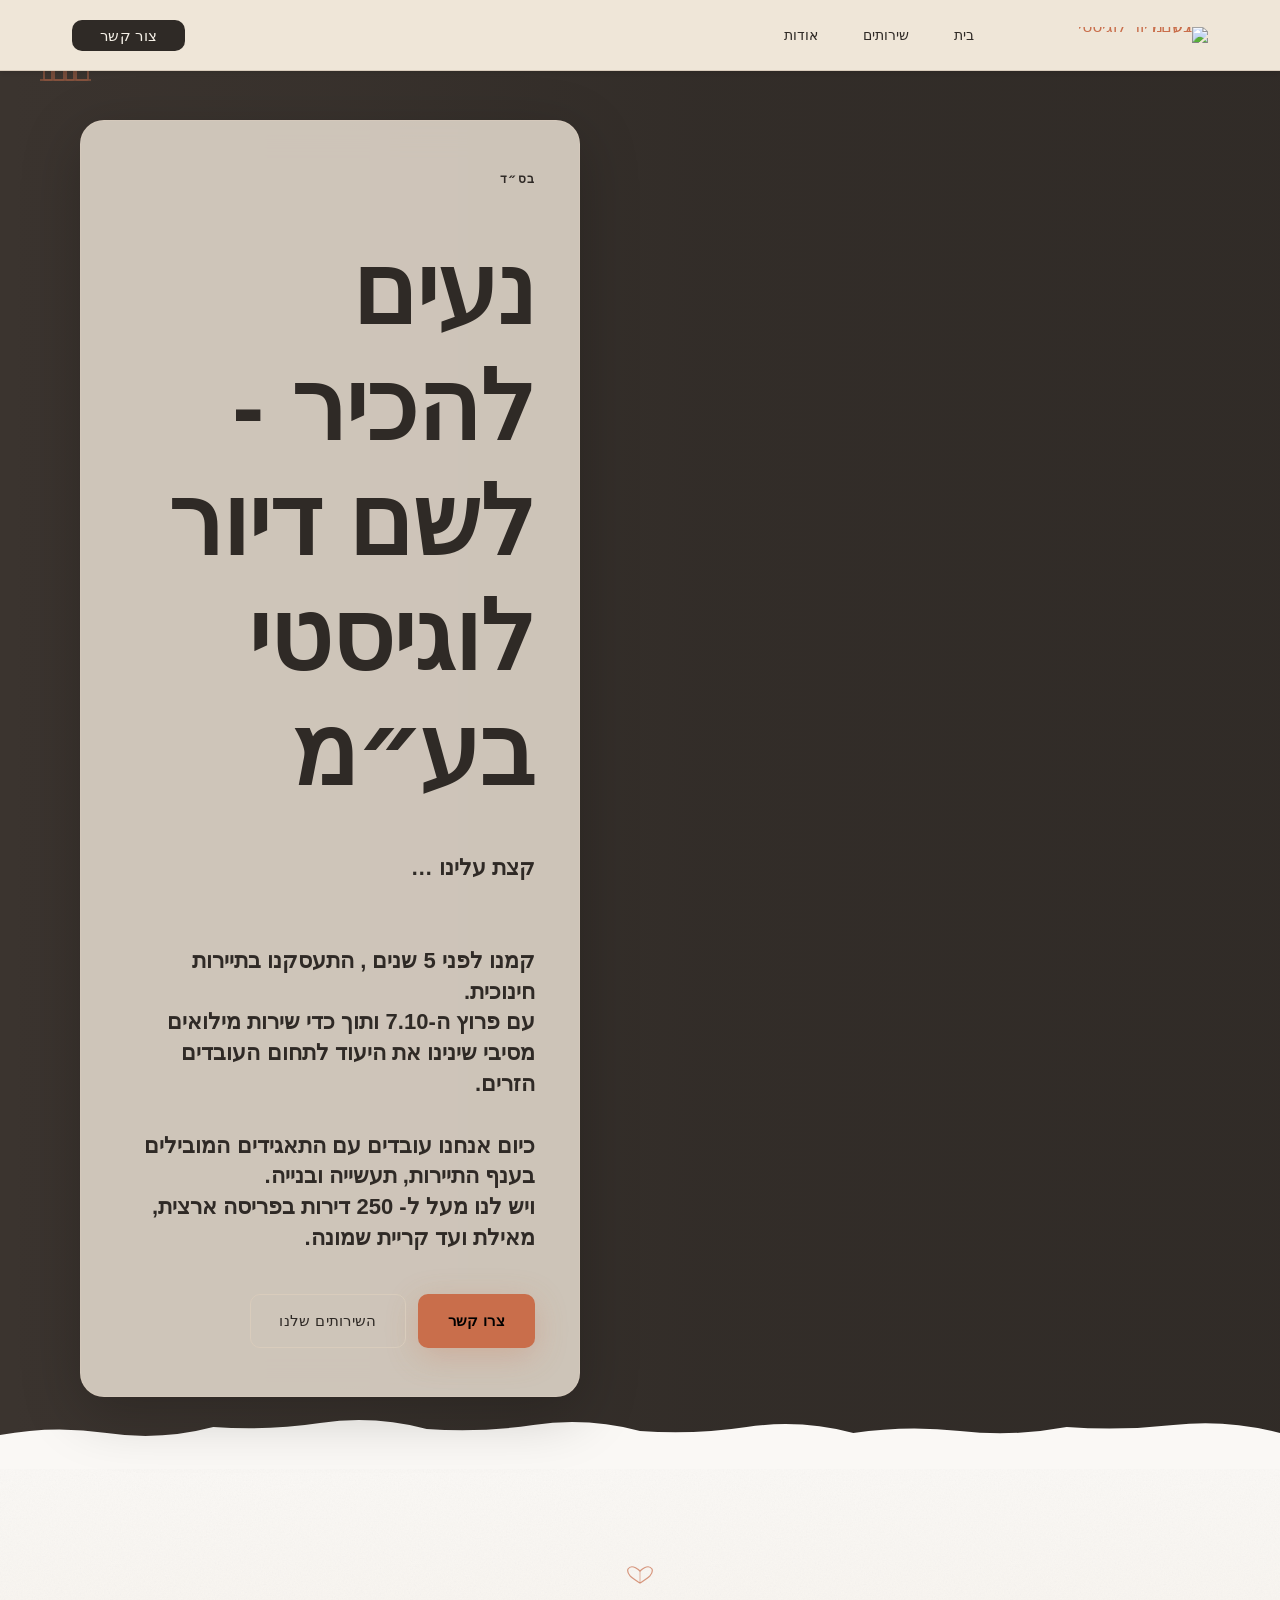
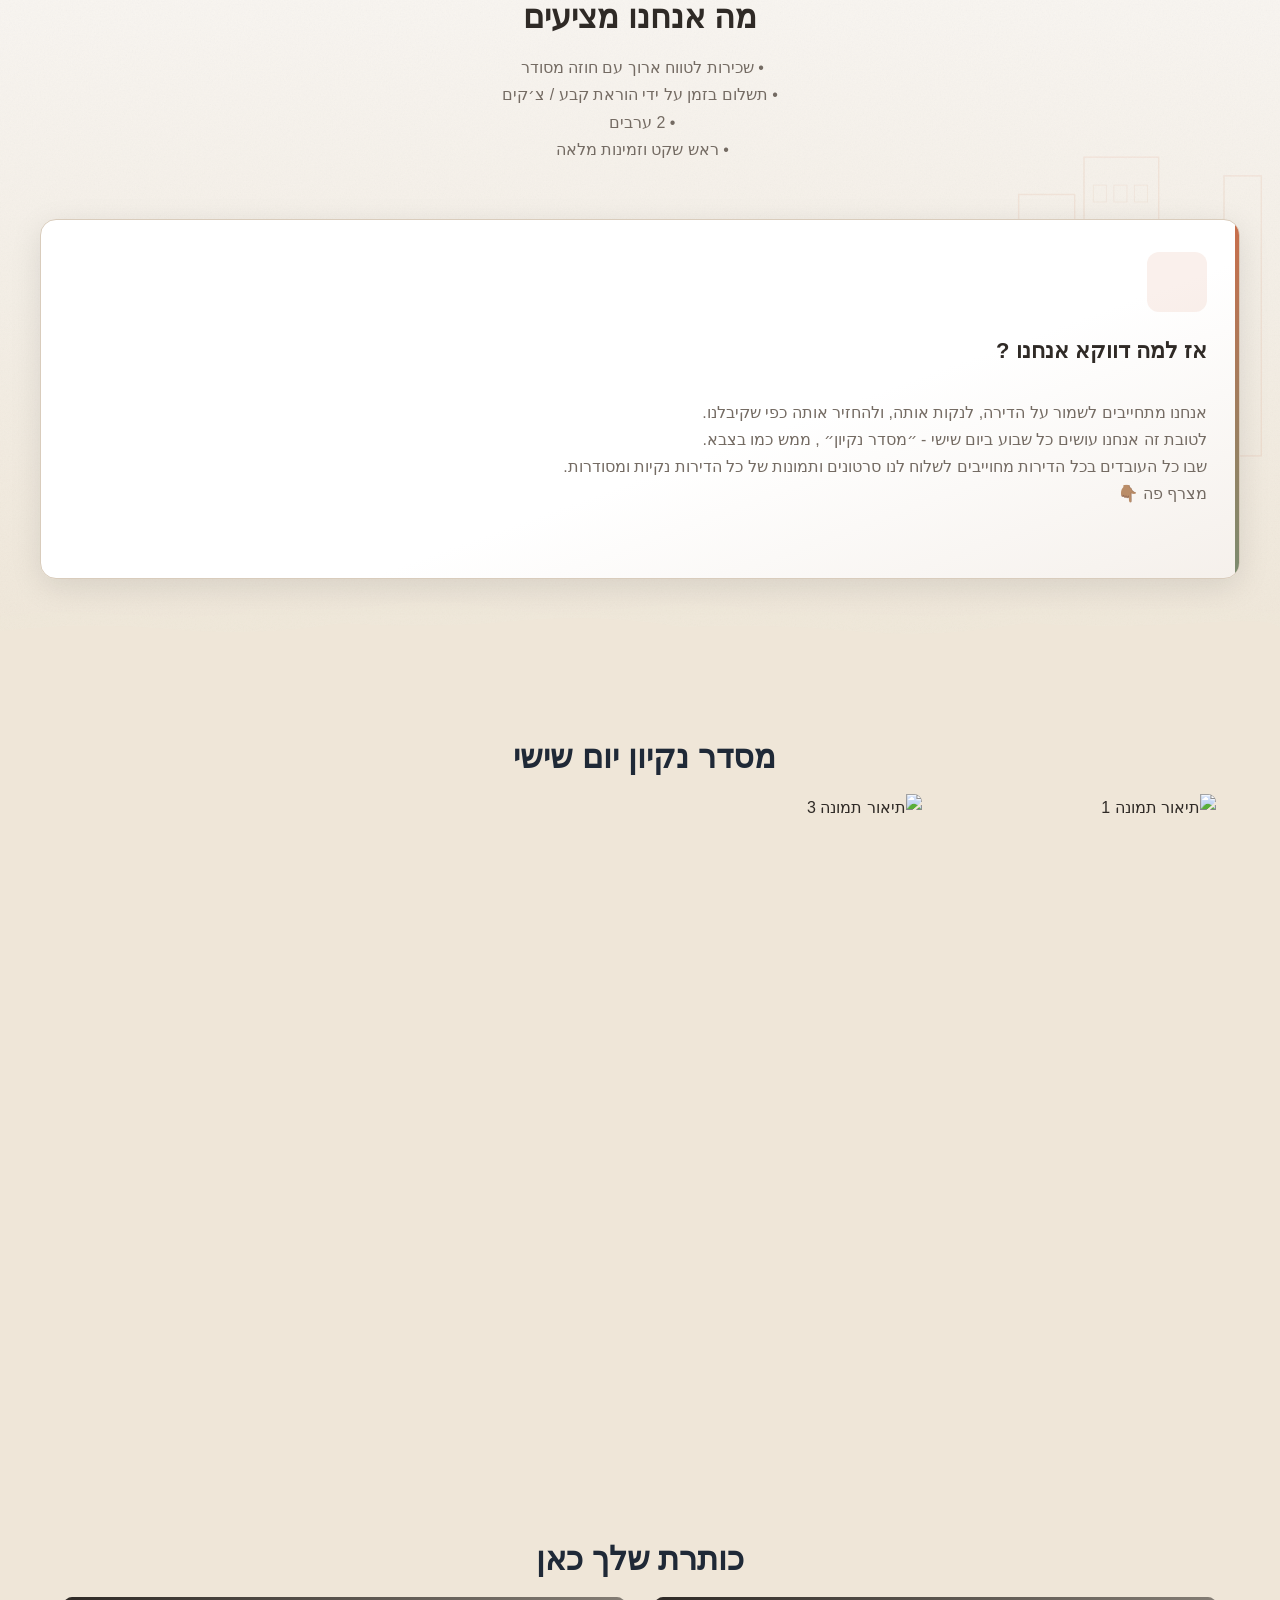
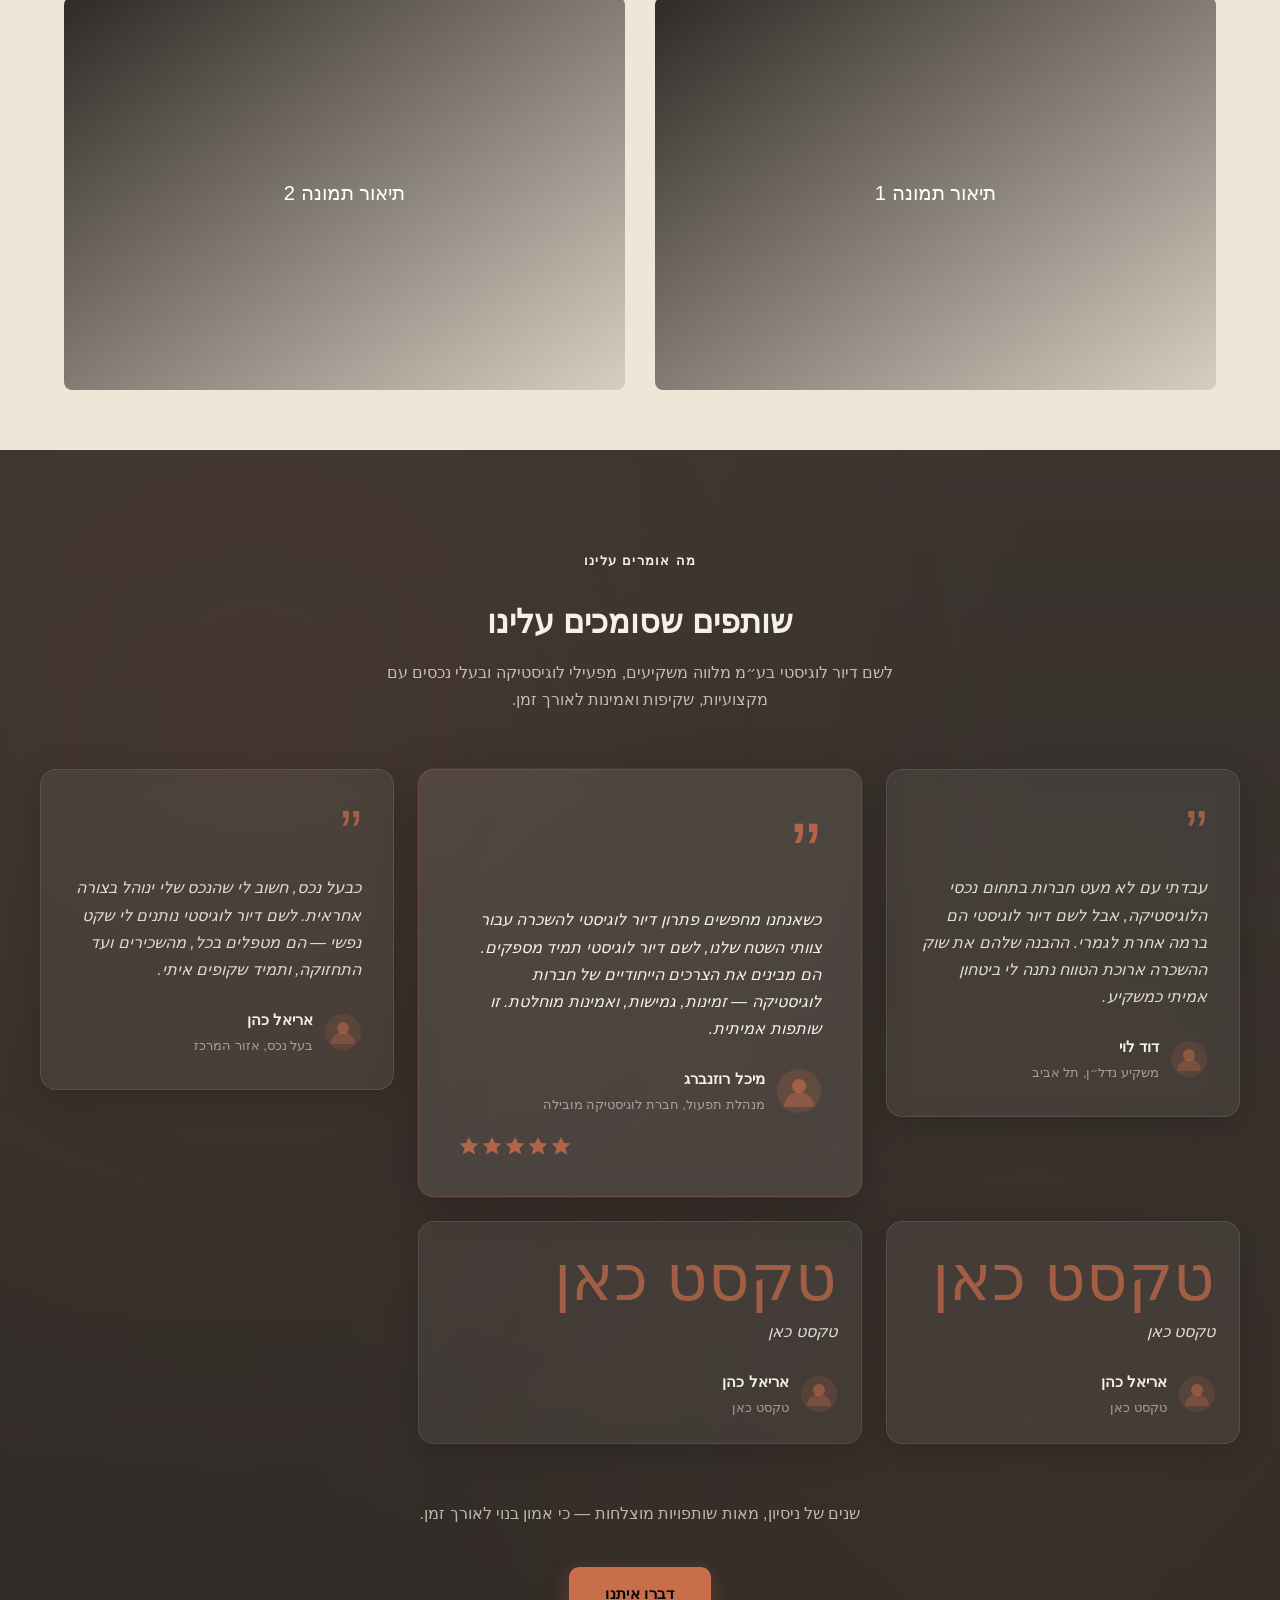
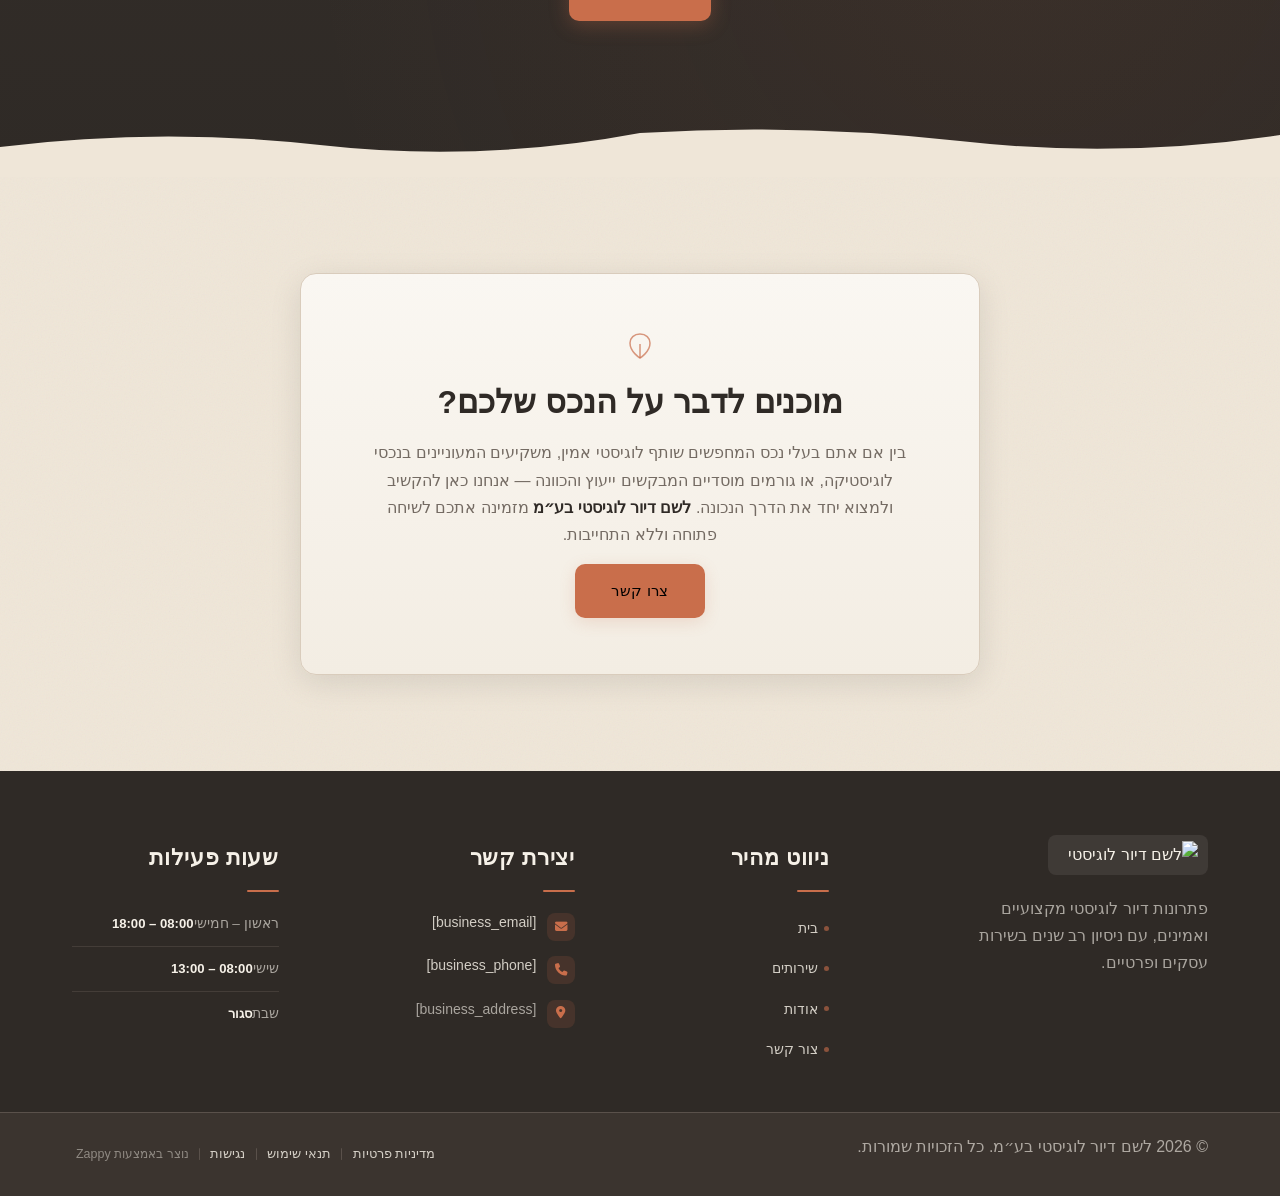
==== commit effaed51: "Background sync: Progressive GitHub Sync" ====
--- a/public/index.html
+++ b/public/index.html
@@ -1 +1 @@
-<!doctype html><html dir="rtl" lang="he"><head><meta charset="UTF-8"><meta content="width=device-width,initial-scale=1" name="viewport"><meta content="index, follow" name="robots"><title>פותחים עידן חדש בנדל״ן לוגיסטי — לשם דיור לוגיסטי בע״מ</title><meta content="לשם דיור לוגיסטי בע״מ מובילה את שוק הדיור הלוגיסטי בישראל עם פתרונות השכרה ייחודיים למשקיעים ולעסקים. גלו למה אלפי לקוחות בוחרים בנו." name="description"><meta content="לשם דיור לוגיסטי בע״מ, דיור לוגיסטי להשכרה, נכסי לוגיסטיקה למשקיעים בישראל, לשם דיור לוגיסטי בע מ" name="keywords"><link href="/assets/favicon.ico" rel="icon" type="image/x-icon"><link href="/assets/favicon-16x16.png" rel="icon" type="image/png" sizes="16x16"><link href="/assets/favicon-32x32.png" rel="icon" type="image/png" sizes="32x32"><link href="/assets/favicon-48x48.png" rel="icon" type="image/png" sizes="48x48"><link href="/assets/favicon-192x192.png" rel="icon" type="image/png" sizes="192x192"><link href="/assets/favicon-512x512.png" rel="icon" type="image/png" sizes="512x512"><link href="/assets/apple-touch-icon.png" rel="apple-touch-icon"><script>!function(){"use strict";var t="d7127411-184d-465d-8e4c-47673632ddb4",e="https://api.zappy5.com/api/analytics/track",a=18e5,n=2592e6,o=!0,i=!0,r=!0;var s=function(){var e="zappy_visitor_"+t,a=null;try{if(a=localStorage.getItem(e)){var o=JSON.parse(a),i=Date.now();if(i-o.created<n)return o.lastSeen=i,localStorage.setItem(e,JSON.stringify(o)),o.id}}catch(t){console.warn("Zappy Analytics: LocalStorage not available")}var r="zv_"+Date.now()+"_"+Math.random().toString(36).substr(2,9);try{localStorage.setItem(e,JSON.stringify({id:r,created:Date.now(),lastSeen:Date.now()}))}catch(t){}return r}(),c=function(){var e="zappy_session_"+t,n=null;try{if(n=sessionStorage.getItem(e)){var o=JSON.parse(n),i=Date.now();if(i-o.timestamp<a)return o.timestamp=i,sessionStorage.setItem(e,JSON.stringify(o)),o.id}}catch(t){console.warn("Zappy Analytics: SessionStorage not available")}var r="zs_"+Date.now()+"_"+Math.random().toString(36).substr(2,9);try{sessionStorage.setItem(e,JSON.stringify({id:r,timestamp:Date.now()}))}catch(t){}return r}();function l(a,n){n=n||{};var o={website_id:t,event_type:a,page_path:window.location.pathname,referrer:document.referrer||"direct",visitor_id:s,session_id:c,metadata:n};if(navigator.sendBeacon){var i=new Blob([JSON.stringify(o)],{type:"application/json"});navigator.sendBeacon(e,i)}else fetch(e,{method:"POST",headers:{"Content-Type":"application/json"},body:JSON.stringify(o),keepalive:!0}).catch(function(t){console.warn("Zappy Analytics: Failed to track event",t)})}o&&l("pageview",{title:document.title,url:window.location.href}),i&&document.addEventListener("click",function(t){var e=t.target;if("BUTTON"===e.tagName||e.closest("button")){var a="BUTTON"===e.tagName?e:e.closest("button");l("click",{element:"button",text:a.textContent.trim().substring(0,100),id:a.id||null,class:a.className||null})}else if("A"===e.tagName||e.closest("a")){var n="A"===e.tagName?e:e.closest("a");l("navigation",{element:"link",text:n.textContent.trim().substring(0,100),href:n.href,external:n.hostname!==window.location.hostname})}},!0),r&&document.addEventListener("submit",function(t){var e=t.target;l("form_submit",{form_id:e.id||null,form_name:e.name||null,form_action:e.action||null,form_method:e.method||"GET"})},!0);var d=Date.now();window.addEventListener("beforeunload",function(){l("page_unload",{time_on_page:Math.floor((Date.now()-d)/1e3),page_path:window.location.pathname})}),window.zappyAnalytics={track:l,getVisitorId:function(){return s},getSessionId:function(){return c}}}()</script><meta content="פותחים עידן חדש בנדל״ן לוגיסטי — לשם דיור לוגיסטי בע״מ" property="og:title"><meta content="לשם דיור לוגיסטי בע״מ מובילה את שוק הדיור הלוגיסטי בישראל עם פתרונות השכרה ייחודיים למשקיעים ולעסקים. גלו למה אלפי לקוחות בוחרים בנו." property="og:description"><meta content="summary_large_image" name="twitter:card"><meta content="פותחים עידן חדש בנדל״ן לוגיסטי — לשם דיור לוגיסטי בע״מ" name="twitter:title"><meta content="לשם דיור לוגיסטי בע״מ מובילה את שוק הדיור הלוגיסטי בישראל עם פתרונות השכרה ייחודיים למשקיעים ולעסקים. גלו למה אלפי לקוחות בוחרים בנו." name="twitter:description"><meta content="website" property="og:type"><meta content="he_IL" property="og:locale"><link href="https://cdnjs.cloudflare.com/ajax/libs/font-awesome/6.4.0/css/all.min.css" rel="stylesheet"><link href="/assets/favicon.ico" rel="icon" type="image/x-icon"><link href="/assets/favicon-16x16.png" rel="icon" type="image/png" sizes="16x16"><link href="/assets/favicon-32x32.png" rel="icon" type="image/png" sizes="32x32"><link href="/assets/favicon-48x48.png" rel="icon" type="image/png" sizes="48x48"><link href="/assets/favicon-192x192.png" rel="icon" type="image/png" sizes="192x192"><link href="/assets/favicon-512x512.png" rel="icon" type="image/png" sizes="512x512"><link href="/assets/apple-touch-icon.png" rel="apple-touch-icon"><link href="https://cdn.jsdelivr.net/npm/vanilla-cookieconsent@3/dist/cookieconsent.css" rel="stylesheet"><script src="https://cdn.jsdelivr.net/npm/vanilla-cookieconsent@3/dist/cookieconsent.umd.js"></script><script src="https://cdn.jsdelivr.net/gh/mickidum/acc_toolbar/acctoolbar/acctoolbar.min.js"></script><link href="/styles.css" rel="stylesheet"><style id="zappy-dropdown-submenu-styles">#navMenu li:has(.sub-menu),.nav-menu li:has(.sub-menu),.navbar li:has(.sub-menu),nav li:has(.sub-menu){position:relative}#navMenu .sub-menu,.nav-menu .sub-menu,.navbar .sub-menu,nav .sub-menu{display:block!important;position:absolute!important;top:100%;left:0;min-width:220px;background:#fff;border-radius:8px;box-shadow:0 8px 25px rgba(0,0,0,.15);padding:8px 0;opacity:0;visibility:hidden;transform:translateY(10px);transition:all .3s ease;z-index:1000;list-style:none;pointer-events:none}#navMenu li:hover>.sub-menu,.nav-menu li:hover>.sub-menu,.navbar li:hover>.sub-menu,nav li:hover>.sub-menu{opacity:1!important;visibility:visible!important;transform:translateY(0)!important;pointer-events:auto!important}.sub-menu li{list-style:none;margin:0;padding:0}.sub-menu a{display:block!important;padding:10px 16px!important;color:var(--text-dark,#333)!important;font-weight:500;text-decoration:none;white-space:nowrap;transition:background-color .2s}.sub-menu .zappy-nav-child>a{padding-left:28px!important;font-size:.9em!important;opacity:.85!important}[dir=rtl] .sub-menu .zappy-nav-child>a,html[lang=ar] .sub-menu .zappy-nav-child>a,html[lang=he] .sub-menu .zappy-nav-child>a{padding-left:10px!important;padding-right:28px!important}.sub-menu .zappy-nav-parent>a{font-weight:600!important}.sub-menu a:hover{background-color:#f5f5f5}[dir=rtl] .nav-menu .sub-menu,[dir=rtl] .navbar .sub-menu,[dir=rtl] nav .sub-menu,html[lang=ar] .nav-menu .sub-menu,html[lang=ar] .navbar .sub-menu,html[lang=ar] nav .sub-menu,html[lang=he] .nav-menu .sub-menu,html[lang=he] .navbar .sub-menu,html[lang=he] nav .sub-menu{left:auto!important;right:0!important}.sub-menu:empty,.sub-menu:not(:has(li)):not(:has(> a)),.sub-menu:not(:has(li:not(.zappy-hidden-menu-item))):not(:has(> a)){display:none!important;opacity:0!important;visibility:hidden!important;pointer-events:none!important}li:has(.menu-group-title):hover>.sub-menu{opacity:1!important;visibility:visible!important;transform:translateY(0)!important;pointer-events:auto!important}#navMenu>li>.menu-group-title,.nav-menu>li>.menu-group-title{display:inline-block;padding:.5rem 1rem;cursor:default;user-select:none}@media (max-width:768px){#navMenu .sub-menu,.nav-menu .sub-menu,.navbar .sub-menu,nav .sub-menu{position:static!important;transform:none!important;box-shadow:none!important;background:0 0!important;max-height:0;overflow:hidden;opacity:0;visibility:hidden;transition:max-height .3s ease,opacity .3s ease;padding:0!important;border-radius:0!important}#navMenu .sub-menu.mobile-expanded,.nav-menu .sub-menu.mobile-expanded,.navbar .sub-menu.mobile-expanded{max-height:none!important;overflow-y:visible!important;opacity:1!important;visibility:visible!important;padding:8px 0 8px 16px!important}[dir=rtl] .sub-menu.mobile-expanded,html[lang=he] .sub-menu.mobile-expanded{padding:8px 16px 8px 0!important}#navMenu li:hover>.sub-menu,.nav-menu li:hover>.sub-menu,.navbar li:hover>.sub-menu,nav li:hover>.sub-menu{opacity:0;visibility:hidden;pointer-events:none}#navMenu li>.sub-menu.mobile-expanded,.nav-menu li>.sub-menu.mobile-expanded,.navbar li>.sub-menu.mobile-expanded,nav li>.sub-menu.mobile-expanded{opacity:1!important;visibility:visible!important;pointer-events:auto!important}#navMenu li:has(.sub-menu),.nav-menu li:has(.sub-menu),.navbar li:has(.sub-menu),nav li:has(.sub-menu){display:flex!important;flex-wrap:wrap!important;align-items:center!important;position:relative!important;min-height:44px!important}#navMenu li:has(.sub-menu)>a,.nav-menu li:has(.sub-menu)>a,.navbar li:has(.sub-menu)>a,nav li:has(.sub-menu)>a{flex:1!important;min-width:0!important}#navMenu li:has(.sub-menu)>.menu-group-title,.nav-menu li:has(.sub-menu)>.menu-group-title,.navbar li:has(.sub-menu)>.menu-group-title,nav li:has(.sub-menu)>.menu-group-title{flex:1!important;min-width:0!important;padding:0!important;line-height:inherit!important}#navMenu li:has(.sub-menu)>.sub-menu,.nav-menu li:has(.sub-menu)>.sub-menu,.navbar li:has(.sub-menu)>.sub-menu,nav li:has(.sub-menu)>.sub-menu{flex-basis:100%!important;width:100%!important}#navMenu li:has(.sub-menu)>a [class*=arrow],#navMenu li:has(.sub-menu)>a [class*=chevron],.nav-menu li:has(.sub-menu)>a .fa-angle-down,.nav-menu li:has(.sub-menu)>a .fa-chevron-down,.nav-menu li:has(.sub-menu)>a [class*=arrow],.nav-menu li:has(.sub-menu)>a [class*=chevron],nav li:has(.sub-menu)>a [class*=arrow],nav li:has(.sub-menu)>a [class*=chevron]{display:none!important;visibility:hidden!important}.mobile-submenu-toggle{display:flex!important;align-items:center!important;justify-content:center!important;width:44px!important;height:auto!important;background:0 0!important;border:none!important;cursor:pointer!important;color:var(--text-dark)!important;position:static!important;flex-shrink:0!important;align-self:stretch!important;z-index:2!important;padding:0!important;margin:0!important}.mobile-submenu-toggle::after{content:''!important;width:0!important;height:0!important;border-left:6px solid transparent!important;border-right:6px solid transparent!important;border-top:7px solid currentColor!important;transition:transform .3s ease!important}.mobile-submenu-toggle.expanded::after{transform:rotate(180deg)!important}.sub-menu a{padding:10px 0!important;display:block!important;color:var(--text-dark)!important;white-space:normal!important}.sub-menu .zappy-nav-child>a{padding-left:28px!important;font-size:.9em!important;opacity:.85!important}[dir=rtl] .sub-menu .zappy-nav-child>a,html[lang=ar] .sub-menu .zappy-nav-child>a,html[lang=he] .sub-menu .zappy-nav-child>a{padding-left:0!important;padding-right:28px!important}.sub-menu .zappy-nav-parent>a{font-weight:600!important}#navMenu.active,.nav-menu.active{max-width:100vw!important;overflow-x:hidden!important;box-sizing:border-box!important}.navbar .sub-menu li a,.zappy-products-dropdown .sub-menu a,nav.navbar .sub-menu li a{color:var(--text-dark)!important}}@media (min-width:769px){.mobile-submenu-toggle{display:none!important}}</style><style id="zappy-widget-visibility">html[dir=rtl] .whatsapp-float{right:20px!important;left:auto!important}html:not([dir]) .whatsapp-float,html[dir=ltr] .whatsapp-float{left:20px!important;right:auto!important}html[dir=rtl] #mic-access-tool-general-button,html[dir=rtl] #mic-init-access-tool #mic-access-tool-general-button,html[dir=rtl] #mic-init-access-tool .mic-access-tool-general-button,html[dir=rtl] ._access-icon,html[dir=rtl] .mic-access-tool-general-button{left:20px!important;right:auto!important}html:not([dir]) #mic-access-tool-general-button,html:not([dir]) #mic-init-access-tool #mic-access-tool-general-button,html:not([dir]) #mic-init-access-tool .mic-access-tool-general-button,html:not([dir]) ._access-icon,html:not([dir]) .mic-access-tool-general-button,html[dir=ltr] #mic-access-tool-general-button,html[dir=ltr] #mic-init-access-tool #mic-access-tool-general-button,html[dir=ltr] #mic-init-access-tool .mic-access-tool-general-button,html[dir=ltr] ._access-icon,html[dir=ltr] .mic-access-tool-general-button{right:20px!important;left:auto!important}@media (max-width:768px){.whatsapp-float{display:flex!important}}@media (min-width:769px){.whatsapp-float{display:flex!important}}@media (max-width:768px){#mic-access-tool-general-button,#mic-init-access-tool #mic-access-tool-general-button,#mic-init-access-tool .mic-access-tool-general-button,._access-icon,.mic-access-tool-general-button{display:flex!important;visibility:visible!important;opacity:1!important;pointer-events:auto!important}#mic-access-tool-box.opened-mic-access-tool,#mic-init-access-tool #mic-access-tool-box.opened-mic-access-tool,.mic-access-tool-box.opened-mic-access-tool{visibility:visible!important;opacity:1!important;pointer-events:auto!important}}@media (min-width:769px){#mic-access-tool-general-button,#mic-init-access-tool #mic-access-tool-general-button,#mic-init-access-tool .mic-access-tool-general-button,._access-icon,.mic-access-tool-general-button{display:flex!important;visibility:visible!important;opacity:1!important;pointer-events:auto!important}#mic-access-tool-box.opened-mic-access-tool,#mic-init-access-tool #mic-access-tool-box.opened-mic-access-tool,.mic-access-tool-box.opened-mic-access-tool{visibility:visible!important;opacity:1!important;pointer-events:auto!important}}</style></head><body><nav class="navbar" dir="rtl"><button aria-label="Menu" class="mobile-toggle" id="mobileToggle"><svg viewBox="0 0 24 24" fill="none" height="24" width="24" class="hamburger-icon"><path d="M3 12h18M3 6h18M3 18h18" stroke="currentColor" stroke-width="2" stroke-linecap="round"></path></svg> <svg viewBox="0 0 24 24" fill="none" height="24" width="24" class="close-icon" style="display:none"><path d="M18 6L6 18M6 6l12 12" stroke="currentColor" stroke-width="2" stroke-linecap="round"></path></svg></button> <button aria-label="Call" class="phone-header-btn" data-phone="[business_phone]"><svg viewBox="0 0 24 24" fill="currentColor" height="20" width="20"><path d="M22 16.92v3a2 2 0 0 1-2.18 2 19.79 19.79 0 0 1-8.63-3.07 19.5 19.5 0 0 1-6-6 19.79 19.79 0 0 1-3.07-8.67A2 2 0 0 1 4.11 2h3a2 2 0 0 1 2 1.72 12.84 12.84 0 0 0 .7 2.81 2 2 0 0 1-.45 2.11L8.09 9.91a16 16 0 0 0 6 6l1.27-1.27a2 2 0 0 1 2.11-.45 12.84 12.84 0 0 0 2.81.7A2 2 0 0 1 22 16.92z"></path></svg></button><div class="nav-container"><div class="nav-right-group"><div class="nav-brand"><a href="/" class="logo-link"><img alt="לשם דיור לוגיסטי בע״מ" class="logo" src="/assets/site-----image-1.webp"></a></div><ul class="nav-menu" id="navMenu"><li><a href="/">בית</a></li><li><a href="/services">שירותים</a></li><li><a href="/about">אודות</a></li></ul></div><div class="nav-cta-container"><a href="/contact" class="nav-cta-btn">צור קשר</a></div></div></nav><script>window.addEventListener("load",function(){const e=document.querySelector(".navbar, nav, header");if(!e)return void console.log("[Navbar] Navbar element not found");let t=document.getElementById("mobileToggle")||document.querySelector(".mobile-toggle")||document.querySelector(".hamburger")||document.querySelector(".hamburger-menu")||document.querySelector(".menu-toggle")||document.querySelector(".burger-menu")||document.querySelector('[aria-label="Menu"]')||document.querySelector('[aria-label="תפריט"]');const n=document.querySelector(".phone-header-btn"),o=window.getComputedStyle(e);let r=o.backgroundColor;if(console.log("[Navbar] Initial navbar background:",r),"transparent"===r||"rgba(0, 0, 0, 0)"===r||r.startsWith("rgba")&&r.includes(", 0)")){const e=o.backgroundImage;if(e&&"none"!==e)console.log("[Navbar] Navbar has background image/gradient, using dark text"),r="rgb(240, 240, 240)";else{const e=window.getComputedStyle(document.body).backgroundColor;console.log("[Navbar] Navbar transparent, using body background:",e),r=e}}const a=r.match(/\d+/g);if(a&&a.length>=3){const e=(.299*parseInt(a[0])+.587*parseInt(a[1])+.114*parseInt(a[2]))/255;console.log("[Navbar] Mobile button colors preserved from Claude CSS (luminance:",e.toFixed(2)+")");const o=document.createElement("style");o.id="zappy-mobile-nav-fix";document.documentElement.lang;document.documentElement.dir,o.textContent='\n        /* Hide mobile buttons on desktop, show only on mobile */\n        @media (min-width: 769px) {\n          .mobile-toggle,\n          .phone-header-btn {\n            display: none !important;\n          }\n        }\n        \n        /* Show and position mobile buttons correctly on mobile */\n        @media (max-width: 768px) {\n          .navbar,\n          nav.navbar {\n            min-height: 70px !important;\n          }\n\n          .mobile-toggle,\n          .phone-header-btn {\n            position: absolute !important;\n            top: 0 !important;\n            bottom: 0 !important;\n            margin-top: auto !important;\n            margin-bottom: auto !important;\n            transform: none !important;\n            z-index: 1001 !important;\n            display: flex !important;\n            align-items: center !important;\n            justify-content: center !important;\n            width: 36px !important;\n            height: 36px !important;\n            border-radius: 50% !important;\n            border: none !important;\n            cursor: pointer !important;\n            padding: 6px !important;\n            background: none !important;\n            color: var(--nav-text, var(--text-dark)) !important;\n            touch-action: manipulation !important;\n            -webkit-tap-highlight-color: transparent !important;\n          }\n\n          html[data-zappy-site-type="ecommerce"] .phone-header-btn,\n          body[data-zappy-site-type="ecommerce"] .phone-header-btn,\n          html[data-zappy-site-type="ecommerce"] header .phone-header-btn,\n          html[data-zappy-site-type="ecommerce"] nav .phone-header-btn {\n            display: none !important;\n            visibility: hidden !important;\n            width: 0 !important;\n            height: 0 !important;\n            min-width: 0 !important;\n            overflow: hidden !important;\n          }\n          \n          /* LTR positioning (default): hamburger LEFT, phone RIGHT */\n          html:not([dir="rtl"]):not([lang="he"]):not([lang="ar"]) .mobile-toggle,\n          html[dir="ltr"] .mobile-toggle {\n            left: 12px !important;\n            right: auto !important;\n          }\n          html:not([dir="rtl"]):not([lang="he"]):not([lang="ar"]) .phone-header-btn,\n          html[dir="ltr"] .phone-header-btn {\n            right: 12px !important;\n            left: auto !important;\n          }\n          \n          /* RTL positioning: hamburger RIGHT, phone LEFT */\n          html[dir="rtl"] .mobile-toggle,\n          html[lang="he"] .mobile-toggle,\n          html[lang="ar"] .mobile-toggle {\n            right: 12px !important;\n            left: auto !important;\n          }\n          html[dir="rtl"] .phone-header-btn,\n          html[lang="he"] .phone-header-btn,\n          html[lang="ar"] .phone-header-btn {\n            left: 12px !important;\n            right: auto !important;\n          }\n          \n          /* CRITICAL: Ensure nav-container has min-height on mobile */\n          /* All children are positioned absolutely/fixed on mobile, so height:auto collapses to 0 */\n          .nav-container {\n            min-height: 70px !important;\n            position: relative !important;\n          }\n          \n          /* Ensure SVG icons are properly sized and inherit color */\n          .mobile-toggle svg,\n          .phone-header-btn svg {\n            width: 24px !important;\n            height: 24px !important;\n            /* Don\'t force display - let JavaScript control hamburger/close toggle */\n          }\n          \n          /* Reset nav-cta-container on mobile - remove desktop box-shadow/padding */\n          /* that creates a visible ghost box when CTA button is hidden */\n          .nav-cta-container {\n            box-shadow: none !important;\n            padding: 0 !important;\n          }\n          \n          /* Hide nav-cta-container entirely on mobile when there\'s no lang-switcher */\n          /* (only the CTA button is inside, and it\'s hidden on mobile) */\n          .nav-cta-container:not(:has(.lang-switcher)) {\n            display: none !important;\n          }\n          \n          /* CRITICAL: Prevent hero image fade gradient from bleeding over headline text */\n          /* The .image-fade-gradient has bottom: -30px (extends below parent) */\n          /* On mobile stacked layout, this overlaps the h1 text below the image */\n          .hero-image-column {\n            overflow: hidden !important;\n          }\n          .image-fade-gradient {\n            bottom: 0 !important;\n          }\n          \n          /* Hide desktop language switcher on mobile - hamburger menu handles it */\n          /* High specificity to override stored CSS */\n          .lang-switcher,\n          .nav-cta-container .lang-switcher,\n          .nav-container .lang-switcher,\n          .navbar .lang-switcher,\n          .navbar .nav-cta-container .lang-switcher {\n            display: none !important;\n          }\n        }\n      ';const r=document.getElementById("zappy-mobile-nav-fix");r&&r.remove(),document.head.appendChild(o),console.log("[Navbar] Critical CSS injected for mobile nav positioning");const i=window.innerWidth<=768;if(t){const e=t.querySelector(".hamburger-icon"),n=t.querySelector(".close-icon");e&&(e.style.setProperty("width","24px","important"),e.style.setProperty("height","24px","important"),e.style.setProperty("display","block","important")),n&&(n.style.setProperty("width","24px","important"),n.style.setProperty("height","24px","important"),n.style.setProperty("display","none","important")),i?(t.style.setProperty("position","absolute","important"),t.style.setProperty("top","0","important"),t.style.setProperty("bottom","0","important"),t.style.setProperty("margin-top","auto","important"),t.style.setProperty("margin-bottom","auto","important"),t.style.setProperty("transform","none","important"),t.style.setProperty("z-index","1001","important"),t.style.removeProperty("left"),t.style.removeProperty("right"),console.log("[Navbar] Mobile toggle positioning applied (mobile viewport)")):(t.style.removeProperty("position"),t.style.removeProperty("top"),t.style.removeProperty("transform"),t.style.removeProperty("z-index"),t.style.removeProperty("left"),t.style.removeProperty("right"),console.log("[Navbar] Desktop viewport - cleared mobile toggle inline positioning"))}if(n){const e=n.querySelector("svg");e&&(e.style.width="24px",e.style.height="24px",e.setAttribute("width","24"),e.setAttribute("height","24")),i?(n.style.setProperty("position","absolute","important"),n.style.setProperty("top","0","important"),n.style.setProperty("bottom","0","important"),n.style.setProperty("margin-top","auto","important"),n.style.setProperty("margin-bottom","auto","important"),n.style.setProperty("transform","none","important"),n.style.setProperty("z-index","1001","important"),n.style.removeProperty("left"),n.style.removeProperty("right"),console.log("[Navbar] Phone button positioning applied (mobile viewport)")):(n.style.removeProperty("position"),n.style.removeProperty("top"),n.style.removeProperty("transform"),n.style.removeProperty("z-index"),n.style.removeProperty("left"),n.style.removeProperty("right"),console.log("[Navbar] Desktop viewport - cleared phone button inline positioning"))}}else console.log("[Navbar] Could not parse background color:",r);t=document.getElementById("mobileToggle")||document.querySelector(".mobile-toggle")||document.querySelector(".hamburger")||document.querySelector(".hamburger-menu")||document.querySelector(".menu-toggle")||document.querySelector(".burger-menu")||document.querySelector('[aria-label="Menu"]')||document.querySelector('[aria-label="תפריט"]');const i=document.getElementById("navMenu")||document.querySelector(".nav-menu")||document.querySelector(".nav-links")||document.querySelector("nav ul:not(.submenu)");if(!t||!i)return void console.log("[Navbar] Mobile toggle or menu not found:",{toggle:!!t,menu:!!i});i.id||(i.id="navMenu"),console.log("[Navbar] Initializing mobile menu...");const l=t.cloneNode(!0);t.parentNode.replaceChild(l,t);var s=0;function p(e){var t=Date.now();t-s<300||(s=t,function(e){e.preventDefault(),e.stopPropagation();const t=l.querySelector(".hamburger-icon"),n=l.querySelector(".close-icon");i.classList.contains("active")?(i.classList.remove("active"),t&&t.style.setProperty("display","block","important"),n&&n.style.setProperty("display","none","important"),document.body.style.overflow="",console.log("[Navbar] Menu closed")):(i.classList.add("active"),t&&t.style.setProperty("display","none","important"),n&&n.style.setProperty("display","block","important"),document.body.style.overflow="hidden",console.log("[Navbar] Menu opened"))}(e))}l.addEventListener("click",p),l.addEventListener("touchend",p),i.querySelectorAll("a").forEach(function(e){e.addEventListener("click",function(){if("#"===this.getAttribute("href"))return;const e=l.querySelector(".hamburger-icon"),t=l.querySelector(".close-icon");i.classList.remove("active"),e&&e.style.setProperty("display","block","important"),t&&t.style.setProperty("display","none","important"),document.body.style.overflow="",console.log("[Navbar] Menu closed (link clicked)")})});var m=i.querySelectorAll(".dropdown-toggle");m.forEach(function(e){e.addEventListener("click",function(e){e.preventDefault(),e.stopPropagation();var t=this.closest(".nav-dropdown");t&&(t.parentNode.querySelectorAll(".nav-dropdown.open").forEach(function(e){e!==t&&e.classList.remove("open")}),t.classList.toggle("open"),console.log("[Navbar] Dropdown toggled:",t.classList.contains("open")?"open":"closed"))})}),document.addEventListener("click",function(e){e.target.closest(".nav-dropdown")||document.querySelectorAll(".nav-dropdown.open").forEach(function(e){e.classList.remove("open")})}),console.log("[Navbar] Dropdown handlers initialized for "+m.length+" dropdowns"),n&&n.addEventListener("click",function(){const e=document.querySelectorAll('a[href^="tel:"]'),t=e.length>0?e[0].getAttribute("href").replace("tel:",""):"[business_phone]";window.location.href="tel:"+t,console.log("[Navbar] Phone button clicked")}),console.log("[Navbar] Mobile menu initialized successfully")})</script><main><section class="index-hero-section" id="index-hero-section" data-band-index="0" data-layout-spec="בית-hero" dir="rtl" data-hero-type="fullscreen-scrim"><div class="index-hero-bg-wrapper"><img alt="נכס לוגיסטי מטופח ומקצועי בתאורת יום טבעית" class="index-hero-bg-img" src="/assets/site-index-hero-image-1.webp" data-context="A refined logistics property environment in warm natural light — a clean modern warehouse facade with large windows, well-maintained access road, green landscaping touches, and a calm professional atmosphere. The image should feel quietly premium and authentic, not overly industrial. Warm afternoon light, architectural photography style." data-placeholder="index-hero-image-1" data-element-id="img-1778520622484-0wibamrt5" data-element-type="image" data-hero-background="true" data-hero-bg="true" height="700" width="1200"></div><div class="index-hero-scrim" aria-hidden="true"></div><div class="index-hero-skyline-motif" aria-hidden="true"><svg viewBox="0 0 52 52" fill="none" height="52" width="52" xmlns="http://www.w3.org/2000/svg" aria-hidden="true" data-no-icon-edit="true"><rect fill="none" height="20" stroke="#C96E4B" stroke-width="1.5" width="8" x="4" y="28" rx="1"></rect><rect fill="none" height="8" stroke="#C96E4B" stroke-width="1.5" width="4" x="6" y="22" rx="1"></rect><rect fill="none" height="30" stroke="#C96E4B" stroke-width="1.5" width="10" x="14" y="18" rx="1"></rect><rect fill="none" height="8" stroke="#C96E4B" stroke-width="1.5" width="6" x="16" y="12" rx="1"></rect><rect fill="none" height="24" stroke="#C96E4B" stroke-width="1.5" width="8" x="26" y="24" rx="1"></rect><rect fill="none" height="18" stroke="#C96E4B" stroke-width="1.5" width="12" x="36" y="30" rx="1"></rect><rect fill="none" height="8" stroke="#C96E4B" stroke-width="1.5" width="6" x="39" y="24" rx="1"></rect><line stroke="#C96E4B" stroke-width="1.5" x2="51" y1="48" y2="48" x="1"></line></svg></div><div class="index-hero-content-wrapper"><div class="index-hero-card"><p><span class="index-hero-eyebrow" style="color:rgb(47, 42, 38) !important">בס״ד&nbsp;</span></p><h1 class="index-hero-h1">נעים להכיר - לשם דיור לוגיסטי בע״מ&nbsp;</h1><h3 class="index-hero-subtitle" style="color:rgb(47, 42, 38) !important">קצת עלינו …<br><br><br>קמנו לפני 5 שנים , התעסקנו בתיירות חינוכית.<br>עם פרוץ ה-7.10 ותוך כדי שירות מילואים מסיבי שינינו את היעוד לתחום העובדים הזרים.<br><br>כיום אנחנו עובדים עם התאגידים המובילים בענף התיירות, תעשייה ובנייה.&nbsp;<br>ויש לנו מעל ל- 250 דירות בפריסה ארצית, מאילת ועד קריית שמונה.&nbsp;<br></h3><div class="index-hero-cta-row"><a href="/contact" class="index-hero-btn-primary" data-element-id="btn-1778520622481-rteif7xvt" data-element-type="button" data-native-element="true" style="color:rgb(0, 0, 0) !important;outline:currentcolor">צרו קשר</a> <a href="/services" class="index-hero-btn-secondary" data-element-id="btn-1778520622481-okwp8zr3p" data-element-type="button" data-native-element="true" style="outline:currentcolor">השירותים שלנו</a></div></div></div><div class="index-hero-divider-wrapper"><svg viewBox="0 0 1440 72" xmlns="http://www.w3.org/2000/svg" aria-hidden="true" data-no-icon-edit="true" preserveAspectRatio="none"><path d="M0,72 L0,38 Q60,28 120,36 T240,30 Q300,34 360,26 T480,32 Q540,36 600,28 T720,34 Q780,38 840,30 T960,36 Q1020,28 1080,34 T1200,30 Q1260,34 1320,28 T1440,36 L1440,72 Z" fill="#FAF8F5"></path></svg></div></section><section class="index-services-section" id="index-services-section" data-band-index="1" data-layout-spec="בית-services" dir="rtl"><div class="index-services-section__bg-decor" aria-hidden="true"><svg viewBox="0 0 300 400" fill="none" xmlns="http://www.w3.org/2000/svg" aria-hidden="true" data-no-icon-edit="true"><rect fill="none" height="280" stroke="#C96E4B" stroke-width="1.5" width="60" x="20" y="120" opacity="0.10"></rect><rect fill="none" height="320" stroke="#C96E4B" stroke-width="1.5" width="80" x="90" y="80" opacity="0.10"></rect><rect fill="none" height="240" stroke="#C96E4B" stroke-width="1.5" width="50" x="180" y="160" opacity="0.10"></rect><rect fill="none" height="300" stroke="#C96E4B" stroke-width="1.5" width="40" x="240" y="100" opacity="0.10"></rect><rect fill="none" height="16" stroke="#C96E4B" stroke-width="1" width="12" x="30" y="150" opacity="0.08"></rect><rect fill="none" height="16" stroke="#C96E4B" stroke-width="1" width="12" x="50" y="150" opacity="0.08"></rect><rect fill="none" height="18" stroke="#C96E4B" stroke-width="1" width="14" x="100" y="110" opacity="0.08"></rect><rect fill="none" height="18" stroke="#C96E4B" stroke-width="1" width="14" x="122" y="110" opacity="0.08"></rect><rect fill="none" height="18" stroke="#C96E4B" stroke-width="1" width="14" x="144" y="110" opacity="0.08"></rect></svg></div><div class="index-services-section__container"><div class="index-services-section__intro"><div class="index-services-section__leaf-divider" aria-hidden="true"><svg viewBox="0 0 32 20" fill="none" height="20" width="32" xmlns="http://www.w3.org/2000/svg" aria-hidden="true" data-no-icon-edit="true"><path d="M16 18 C10 14, 2 10, 4 4 C8 -2, 16 6, 16 6 C16 6, 24 -2, 28 4 C30 10, 22 14, 16 18Z" fill="none" opacity="0.7" stroke="#C96E4B" stroke-width="1.2"></path><line stroke="#C96E4B" stroke-width="1" x2="16" y1="18" y2="6" opacity="0.5" x1="16"></line></svg></div><h2 class="index-services-section__heading">מה אנחנו מציעים</h2><p class="index-services-section__subtext">• שכירות לטווח ארוך עם חוזה מסודר&nbsp;<br>• תשלום בזמן על ידי הוראת קבע / צ׳קים<br>• 2 ערבים&nbsp;<br>• ראש שקט וזמינות מלאה&nbsp;</p></div><article class="index-services-section__card index-services-section__card--large"><div class="index-services-section__card-icon-wrap"><i class="fas fa-" data-element-id="zappy-temp-icon-1778521137075-l4qzvmfnz" data-element-type="icon" data-icon-type="fontawesome" style="font-size:42px;color:rgb(201, 110, 75)"></i></div><h3 class="index-services-section__card-title">אז למה דווקא אנחנו ?&nbsp;</h3><p class="index-services-section__card-text">אנחנו מתחייבים לשמור על הדירה, לנקות אותה, ולהחזיר אותה כפי שקיבלנו.&nbsp;<br>לטובת זה אנחנו עושים כל שבוע ביום שישי - ״מסדר נקיון״ , ממש כמו בצבא.&nbsp;<br>שבו כל העובדים בכל הדירות מחוייבים לשלוח לנו סרטונים ותמונות של כל הדירות נקיות ומסודרות.<br>מצרף פה 👇🏽</p><div class="index-services-section__card-accent" aria-hidden="true"></div></article></div><div class="index-services-section__divider-wrapper"><svg viewBox="0 0 1200 90" xmlns="http://www.w3.org/2000/svg" aria-hidden="true" data-no-icon-edit="true" preserveAspectRatio="none"><path d="M0,90 L0,38 Q60,28 120,36 T240,30 Q300,34 360,26 T480,32 Q540,36 600,28 T720,34 Q780,30 840,36 T960,28 Q1020,34 1080,30 T1200,36 L1200,90 Z" fill="var(--bg-light)" opacity="0.18"></path><path d="M0,90 L0,52 Q80,42 160,50 T320,44 Q400,50 480,42 T640,48 Q720,44 800,52 T960,44 Q1040,50 1120,44 T1200,50 L1200,90 Z" fill="var(--bg-light)"></path></svg></div></section><section class="layout-section" id="layout-1778522377796" data-component-id="image-grid-3" data-zappy-component="true" style="width:100%;padding:60px 0px;direction:rtl"><div class="container" style="max-width:1200px;margin:0 auto;padding:0 1.5rem"><h2 style="font-size:32px;font-weight:700;color:#1F2937;margin-bottom:40px;text-align:center;font-family:system-ui, -apple-system, sans-serif">כותרת שלך כאן</h2><div class="three-image-grid" style="--zappy-grid-cols:repeat(auto-fit, minmax(250px, 1fr));display:grid;grid-template-columns:repeat(auto-fit, minmax(250px, 1fr));gap:25px" data-zappy-explicit-columns="true"><div class="zappy-grid-item-media-only zappy-grid-item-no-stretch" style="position:relative !important;overflow:hidden !important;width:345px !important;max-width:100% !important;margin-left:auto !important;margin-right:auto !important;height:296px !important;display:block !important;padding-bottom:0px !important" data-element-id="img-1778522378484-vy9tyrlq1" data-element-type="image" data-grid-item-index="0" data-zappy-has-aspect-ratio="true" data-zappy-wrapper-margins-applied="true" data-zappy-zoom-clip="true" data-zappy-zoom-wrapper="true" data-zappy-zoom-wrapper-align="center" data-zappy-zoom-wrapper-height="296px" data-zappy-zoom-wrapper-width="345px" data-zappy-zoom-wrapper-width-mode="px"><img alt="תיאור תמונה 1" class="layout-placeholder-image" src="/assets/image-1778522674436-z60aiv.webp?v=1778522676677" data-context="תיאור תמונה 1" data-placeholder="layout-image-1778522377796-wxqrfyqbc" style="border-radius:8px;object-position:61% 44% !important;width:100% !important;height:100% !important;display:block !important;object-fit:cover !important;max-width:100% !important;margin:0px !important;position:absolute !important;left:0px !important;top:0px !important;max-height:none !important" data-element-id="img-1778522378484-vy9tyrlq1" data-element-type="image" data-zappy-object-position="61% 44%" data-zappy-zoom="1"></div><div class="zappy-grid-item-media-only zappy-grid-item-no-stretch" style="position:relative !important;overflow:hidden !important;width:345px !important;max-width:100% !important;margin-left:auto !important;margin-right:auto !important;height:296px !important;display:block !important;padding-bottom:0px !important" data-element-id="img-1778522378484-t6kntm337" data-element-type="image" data-grid-item-index="1" data-zappy-has-aspect-ratio="true" data-zappy-wrapper-margins-applied="true" data-zappy-zoom-clip="true" data-zappy-zoom-wrapper="true" data-zappy-zoom-wrapper-align="center" data-zappy-zoom-wrapper-height="296px" data-zappy-zoom-wrapper-width="345px" data-zappy-zoom-wrapper-width-mode="px"><img alt="תיאור תמונה 3" class="layout-placeholder-image" src="/assets/image-1778522856812-bsma81.webp?v=1778522858943" data-context="תיאור תמונה 3" data-placeholder="layout-image-1778522377796-6hjw7lfkh" style="border-radius:8px;object-position:50% 33% !important;width:100% !important;height:100% !important;display:block !important;object-fit:cover !important;max-width:100% !important;margin:0px !important;position:absolute !important;left:0px !important;top:0px !important;max-height:none !important" data-element-id="img-1778522378484-t6kntm337" data-element-type="image" data-zappy-object-position="50% 33%" data-zappy-zoom="1"></div></div></div></section><section class="layout-section" id="layout-1778522361919" data-component-id="image-grid-2" data-zappy-component="true" style="width:100%;padding:60px 0;direction:rtl"><div class="container" style="max-width:1200px;margin:0 auto;padding:0 1.5rem"><h2 style="font-size:32px;font-weight:700;color:#1F2937;margin-bottom:40px;text-align:center;font-family:system-ui, -apple-system, sans-serif">כותרת שלך כאן</h2><div class="two-image-grid" style="--zappy-grid-cols:repeat(auto-fit, minmax(300px, 1fr));display:grid;grid-template-columns:repeat(auto-fit, minmax(300px, 1fr));gap:30px" data-zappy-explicit-columns="true"><img alt="תיאור תמונה 1" class="layout-placeholder-image" src="data:image/svg+xml,%3Csvg xmlns='http://www.w3.org/2000/svg' width='500' height='350'%3E%3Cdefs%3E%3ClinearGradient id='grad' x1='0%25' y1='0%25' x2='100%25' y2='100%25'%3E%3Cstop offset='0%25' style='stop-color:%232F2A26;stop-opacity:1' /%3E%3Cstop offset='100%25' style='stop-color:%232F2A2620;stop-opacity:1' /%3E%3C/linearGradient%3E%3C/defs%3E%3Crect width='100%25' height='100%25' fill='url(%23grad)'/%3E%3Ctext x='50%25' y='50%25' font-family='Arial, sans-serif' font-size='18' fill='white' text-anchor='middle' dy='.3em' font-weight='500'%3E%D7%AA%D7%99%D7%90%D7%95%D7%A8%20%D7%AA%D7%9E%D7%95%D7%A0%D7%94%201%3C/text%3E%3C/svg%3E" data-context="תיאור תמונה 1" data-placeholder="layout-image-1778522361919-huqje0ps2" style="width:100%;height:auto;display:block;border-radius:8px;object-fit:cover"> <img alt="תיאור תמונה 2" class="layout-placeholder-image" src="data:image/svg+xml,%3Csvg xmlns='http://www.w3.org/2000/svg' width='500' height='350'%3E%3Cdefs%3E%3ClinearGradient id='grad' x1='0%25' y1='0%25' x2='100%25' y2='100%25'%3E%3Cstop offset='0%25' style='stop-color:%232F2A26;stop-opacity:1' /%3E%3Cstop offset='100%25' style='stop-color:%232F2A2620;stop-opacity:1' /%3E%3C/linearGradient%3E%3C/defs%3E%3Crect width='100%25' height='100%25' fill='url(%23grad)'/%3E%3Ctext x='50%25' y='50%25' font-family='Arial, sans-serif' font-size='18' fill='white' text-anchor='middle' dy='.3em' font-weight='500'%3E%D7%AA%D7%99%D7%90%D7%95%D7%A8%20%D7%AA%D7%9E%D7%95%D7%A0%D7%94%202%3C/text%3E%3C/svg%3E" data-context="תיאור תמונה 2" data-placeholder="layout-image-1778522361919-1mo6ifh9t" style="width:100%;height:auto;display:block;border-radius:8px;object-fit:cover"></div></div></section><section class="index-testimonials-section" id="index-testimonials-section" data-band-index="3" data-layout-spec="בית-testimonials" dir="rtl"><div class="index-testimonials-container"><div class="index-testimonials-header"><p class="zappy-editable"><span class="index-testimonials-label" style="color:rgb(246, 241, 232) !important">מה אומרים עלינו</span></p><h2 class="index-testimonials-title">שותפים שסומכים עלינו</h2><p class="index-testimonials-subtitle">לשם דיור לוגיסטי בע״מ מלווה משקיעים, מפעילי לוגיסטיקה ובעלי נכסים עם מקצועיות, שקיפות ואמינות לאורך זמן.</p></div><div class="index-testimonials-grid" data-zappy-grid-align="start"><article class="index-testimonials-card index-testimonials-card--side" data-grid-item-index="0"><div class="index-testimonials-quote-mark" aria-hidden="true">”</div><blockquote class="index-testimonials-quote"><p>עבדתי עם לא מעט חברות בתחום נכסי הלוגיסטיקה, אבל לשם דיור לוגיסטי הם ברמה אחרת לגמרי. ההבנה שלהם את שוק ההשכרה ארוכת הטווח נתנה לי ביטחון אמיתי כמשקיע.</p></blockquote><footer class="index-testimonials-author"><div class="index-testimonials-author-avatar" aria-hidden="true"><svg viewBox="0 0 36 36" fill="none" height="36" width="36" xmlns="http://www.w3.org/2000/svg" data-element-type="icon" data-icon-type="svg"><circle cx="18" cy="18" fill="rgba(201,110,75,0.15)" r="18"></circle><circle cx="18" cy="14" fill="rgba(201,110,75,0.5)" r="6"></circle><path d="M6 30c0-6.627 5.373-12 12-12s12 5.373 12 12" fill="rgba(201,110,75,0.3)"></path></svg></div><div class="index-testimonials-author-info"><strong class="index-testimonials-author-name">דוד לוי</strong> <span class="index-testimonials-author-role">משקיע נדל״ן, תל אביב</span></div></footer></article><article class="index-testimonials-card index-testimonials-card--center" data-grid-item-index="1"><div class="index-testimonials-quote-mark index-testimonials-quote-mark--large" aria-hidden="true">”</div><blockquote class="index-testimonials-quote"><p>כשאנחנו מחפשים פתרון דיור לוגיסטי להשכרה עבור צוותי השטח שלנו, לשם דיור לוגיסטי תמיד מספקים. הם מבינים את הצרכים הייחודיים של חברות לוגיסטיקה — זמינות, גמישות, ואמינות מוחלטת. זו שותפות אמיתית.</p></blockquote><footer class="index-testimonials-author"><div class="index-testimonials-author-avatar" aria-hidden="true"><svg viewBox="0 0 44 44" fill="none" height="44" width="44" xmlns="http://www.w3.org/2000/svg" data-element-type="icon" data-icon-type="svg"><circle cx="22" cy="22" fill="rgba(201,110,75,0.2)" r="22"></circle><circle cx="22" cy="17" fill="rgba(201,110,75,0.6)" r="7"></circle><path d="M7 38c0-8.284 6.716-15 15-15s15 6.716 15 15" fill="rgba(201,110,75,0.4)"></path></svg></div><div class="index-testimonials-author-info"><strong class="index-testimonials-author-name">מיכל רוזנברג</strong> <span class="index-testimonials-author-role">מנהלת תפעול, חברת לוגיסטיקה מובילה</span></div></footer><div class="index-testimonials-center-badge" aria-hidden="true"><svg viewBox="0 0 20 20" fill="none" height="20" width="20" xmlns="http://www.w3.org/2000/svg" aria-hidden="true" data-no-icon-edit="true"><polygon fill="var(--accent)" opacity="0.8" points="10,1 12.9,7 19.5,7.6 14.5,12 16.2,18.5 10,15 3.8,18.5 5.5,12 0.5,7.6 7.1,7"></polygon></svg> <svg viewBox="0 0 20 20" fill="none" height="20" width="20" xmlns="http://www.w3.org/2000/svg" aria-hidden="true" data-no-icon-edit="true"><polygon fill="var(--accent)" opacity="0.8" points="10,1 12.9,7 19.5,7.6 14.5,12 16.2,18.5 10,15 3.8,18.5 5.5,12 0.5,7.6 7.1,7"></polygon></svg> <svg viewBox="0 0 20 20" fill="none" height="20" width="20" xmlns="http://www.w3.org/2000/svg" aria-hidden="true" data-no-icon-edit="true"><polygon fill="var(--accent)" opacity="0.8" points="10,1 12.9,7 19.5,7.6 14.5,12 16.2,18.5 10,15 3.8,18.5 5.5,12 0.5,7.6 7.1,7"></polygon></svg> <svg viewBox="0 0 20 20" fill="none" height="20" width="20" xmlns="http://www.w3.org/2000/svg" aria-hidden="true" data-no-icon-edit="true"><polygon fill="var(--accent)" opacity="0.8" points="10,1 12.9,7 19.5,7.6 14.5,12 16.2,18.5 10,15 3.8,18.5 5.5,12 0.5,7.6 7.1,7"></polygon></svg> <svg viewBox="0 0 20 20" fill="none" height="20" width="20" xmlns="http://www.w3.org/2000/svg" aria-hidden="true" data-no-icon-edit="true"><polygon fill="var(--accent)" opacity="0.8" points="10,1 12.9,7 19.5,7.6 14.5,12 16.2,18.5 10,15 3.8,18.5 5.5,12 0.5,7.6 7.1,7"></polygon></svg></div></article><article class="index-testimonials-card index-testimonials-card--side" data-grid-item-index="2"><div class="index-testimonials-quote-mark" aria-hidden="true">”</div><blockquote class="index-testimonials-quote"><p>כבעל נכס, חשוב לי שהנכס שלי ינוהל בצורה אחראית. לשם דיור לוגיסטי נותנים לי שקט נפשי — הם מטפלים בכל, מהשכירים ועד התחזוקה, ותמיד שקופים איתי.</p></blockquote><footer class="index-testimonials-author"><div class="index-testimonials-author-avatar" aria-hidden="true"><svg viewBox="0 0 36 36" fill="none" height="36" width="36" xmlns="http://www.w3.org/2000/svg" data-element-type="icon" data-icon-type="svg"><circle cx="18" cy="18" fill="rgba(201,110,75,0.15)" r="18"></circle><circle cx="18" cy="14" fill="rgba(201,110,75,0.5)" r="6"></circle><path d="M6 30c0-6.627 5.373-12 12-12s12 5.373 12 12" fill="rgba(201,110,75,0.3)"></path></svg></div><div class="index-testimonials-author-info"><strong class="index-testimonials-author-name">אריאל כהן</strong> <span class="index-testimonials-author-role">בעל נכס, אזור המרכז</span></div></footer></article><article class="index-testimonials-card index-testimonials-card--side" data-grid-item-index="3" style="background-color:rgba(255, 255, 255, 0.06) !important;padding:24px !important;box-sizing:border-box;grid-column-start:auto !important;grid-column-end:auto !important;grid-row-start:auto !important;grid-row-end:auto !important"><div class="index-testimonials-quote-mark" aria-hidden="true">טקסט כאן</div><blockquote class="index-testimonials-quote"><p>טקסט כאן</p></blockquote><footer class="index-testimonials-author"><div class="index-testimonials-author-avatar" aria-hidden="true"><svg viewBox="0 0 36 36" fill="none" height="36" width="36" xmlns="http://www.w3.org/2000/svg" data-element-type="icon" data-icon-type="svg" data-element-id="icon-1778521979931-5gkyze839"><circle cx="18" cy="18" fill="rgba(201,110,75,0.15)" r="18"></circle><circle cx="18" cy="14" fill="rgba(201,110,75,0.5)" r="6"></circle><path d="M6 30c0-6.627 5.373-12 12-12s12 5.373 12 12" fill="rgba(201,110,75,0.3)"></path></svg></div><div class="index-testimonials-author-info"><strong class="index-testimonials-author-name">אריאל כהן</strong> <span class="index-testimonials-author-role">טקסט כאן</span></div></footer></article><article class="index-testimonials-card index-testimonials-card--side" data-grid-item-index="4" style="background-color:rgba(255, 255, 255, 0.06) !important;padding:24px !important;box-sizing:border-box;grid-column-start:auto !important;grid-column-end:auto !important;grid-row-start:auto !important;grid-row-end:auto !important"><div class="index-testimonials-quote-mark" aria-hidden="true">טקסט כאן</div><blockquote class="index-testimonials-quote"><p>טקסט כאן</p></blockquote><footer class="index-testimonials-author"><div class="index-testimonials-author-avatar" aria-hidden="true"><svg viewBox="0 0 36 36" fill="none" height="36" width="36" xmlns="http://www.w3.org/2000/svg" data-element-type="icon" data-icon-type="svg" data-element-id="icon-1778521979931-5gkyze839-add-1778521982558-05dbjp"><circle cx="18" cy="18" fill="rgba(201,110,75,0.15)" r="18"></circle><circle cx="18" cy="14" fill="rgba(201,110,75,0.5)" r="6"></circle><path d="M6 30c0-6.627 5.373-12 12-12s12 5.373 12 12" fill="rgba(201,110,75,0.3)"></path></svg></div><div class="index-testimonials-author-info"><strong class="index-testimonials-author-name">אריאל כהן</strong> <span class="index-testimonials-author-role">טקסט כאן</span></div></footer></article></div><div class="index-testimonials-cta-block"><p class="index-testimonials-closing">שנים של ניסיון, מאות שותפויות מוצלחות — כי אמון בנוי לאורך זמן.</p><p class="zappy-editable"><a href="#contact" class="index-testimonials-btn" data-element-id="btn-1778521795995-ax7q4jnab" data-element-type="button" data-native-element="true" style="color:rgb(0, 0, 0) !important">דברו איתנו</a></p></div></div><div class="index-testimonials-divider-wrapper"><svg viewBox="0 0 1200 80" xmlns="http://www.w3.org/2000/svg" aria-hidden="true" data-no-icon-edit="true" preserveAspectRatio="none"><path d="M0,80 L0,50 Q150,30 300,48 T600,36 Q750,26 900,44 T1200,38 L1200,80 Z" fill="var(--bg-light)"></path></svg></div></section><section class="index-cta-section" data-band-index="4" data-layout-spec="בית-cta" dir="rtl"><div class="index-cta-container"><div class="index-cta-panel"><div class="index-cta-leaf-accent" aria-hidden="true"><svg viewBox="0 0 32 32" fill="none" height="32" width="32" xmlns="http://www.w3.org/2000/svg" aria-hidden="true" data-no-icon-edit="true"><path d="M16 28 C16 28 6 22 6 13 C6 8 10 4 16 4 C22 4 26 8 26 13 C26 22 16 28 16 28Z" fill="none" opacity="0.7" stroke="#C96E4B" stroke-width="1.5"></path><line stroke="#C96E4B" stroke-width="1.5" x2="16" y1="28" y2="14" opacity="0.7" x1="16"></line></svg></div><h2 class="index-cta-heading">מוכנים לדבר על הנכס שלכם?</h2><p class="index-cta-body">בין אם אתם בעלי נכס המחפשים שותף לוגיסטי אמין, משקיעים המעוניינים בנכסי לוגיסטיקה, או גורמים מוסדיים המבקשים ייעוץ והכוונה — אנחנו כאן להקשיב ולמצוא יחד את הדרך הנכונה. <strong>לשם דיור לוגיסטי בע״מ</strong> מזמינה אתכם לשיחה פתוחה וללא התחייבות.</p><a href="/contact" class="index-cta-btn">צרו קשר</a></div></div></section></main><footer class="site-footer" dir="rtl"><div class="footer-main"><div class="footer-container"><div class="footer-grid"><div class="footer-col footer-col--brand"><div class="footer-logo-wrap"><img alt="לשם דיור לוגיסטי בע״מ" class="logo" src="/assets/general-logo.webp"></div><p class="footer-tagline">פתרונות דיור לוגיסטי מקצועיים ואמינים, עם ניסיון רב שנים בשירות עסקים ופרטיים.</p><div class="footer-social"></div></div><div class="footer-col"><h3 class="footer-heading">ניווט מהיר</h3><div class="footer-heading-line"></div><ul class="footer-nav"><li><a href="/">בית</a></li><li><a href="/services">שירותים</a></li><li><a href="/about">אודות</a></li><li><a href="/contact">צור קשר</a></li></ul></div><div class="footer-col"><h3 class="footer-heading">יצירת קשר</h3><div class="footer-heading-line"></div><ul class="footer-contact"><li><span class="contact-icon"><i class="fas fa-envelope"></i></span> <span class="contact-text"><a href="mailto:[business_email]">[business_email]</a></span></li><li><span class="contact-icon"><i class="fas fa-phone"></i></span> <span class="contact-text"><a href="tel:[business_phone]">[business_phone]</a></span></li><li><a href="/"><span class="contact-icon"><i class="fas fa-map-marker-alt"></i></span> <span class="contact-text">[business_address]</span></a></li></ul></div><div class="footer-col"><h3 class="footer-heading">שעות פעילות</h3><div class="footer-heading-line"></div><ul class="footer-hours"><li><a href="/"><span class="hours-day">ראשון – חמישי</span><span class="hours-time">08:00 – 18:00</span></a></li><li><a href="/"><span class="hours-day">שישי</span><span class="hours-time">08:00 – 13:00</span></a></li><li><a href="/"><span class="hours-day">שבת</span><span class="hours-time">סגור</span></a></li></ul></div></div></div></div><div class="footer-bottom"><div class="footer-container"><div class="footer-bottom-inner"><p class="footer-copy">© 2026 לשם דיור לוגיסטי בע״מ. כל הזכויות שמורות.</p><div class="footer-legal"><a href="/privacy">מדיניות פרטיות</a> <span class="footer-legal-sep"></span> <a href="/terms">תנאי שימוש</a> <span class="footer-legal-sep"></span> <a href="/accessibility">נגישות</a> <span class="footer-legal-sep"></span> <a href="https://zappy5.com" class="zappy-attribution" target="_blank">נוצר באמצעות Zappy</a></div></div></div></div></footer><div data-integration="accessibility:toolbar"></div><script src="/script.js"></script><script id="zappy-mobile-submenu-script">!function(){function e(){if(window.innerWidth>768)return document.querySelectorAll(".mobile-submenu-toggle").forEach(function(e){e.remove()}),void document.querySelectorAll(".sub-menu.mobile-expanded").forEach(function(e){e.classList.remove("mobile-expanded")});document.querySelectorAll(".nav-menu li:has(.sub-menu), nav li:has(.sub-menu), .navbar li:has(.sub-menu), #navMenu li:has(.sub-menu)").forEach(function(e){if(!e.querySelector(".mobile-submenu-toggle")){var t=e.querySelector(".sub-menu"),n=e.querySelector(":scope > a");if(t&&n){var o=document.createElement("button");o.className="mobile-submenu-toggle",o.setAttribute("aria-label","Toggle submenu"),o.setAttribute("type","button"),n.insertAdjacentElement("afterend",o),o.addEventListener("click",function(e){e.preventDefault(),e.stopPropagation(),document.querySelectorAll(".sub-menu.mobile-expanded").forEach(function(e){if(e!==t){e.classList.remove("mobile-expanded");var n=e.parentElement.querySelector(".mobile-submenu-toggle");n&&n.classList.remove("expanded")}}),t.classList.toggle("mobile-expanded"),o.classList.toggle("expanded")})}}})}var t;"loading"===document.readyState?document.addEventListener("DOMContentLoaded",e):e(),window.addEventListener("resize",function(){clearTimeout(t),t=setTimeout(e,250)});var n=new MutationObserver(function(t){t.forEach(function(t){if("attributes"===t.type){var n=t.target;n.classList&&(n.classList.contains("active")||n.classList.contains("open"))&&setTimeout(e,100)}})});setTimeout(function(){document.querySelectorAll(".mobile-menu, .nav-menu, #navMenu, nav").forEach(function(e){n.observe(e,{attributes:!0,attributeFilter:["class","style"]})})},500)}()</script><script>!function(){var t=!1;function e(t){var e=t.querySelector("img");if(e&&("true"===e.getAttribute("data-hero-bg")||"true"===e.getAttribute("data-hero-background")))return!0;var r=(t.style.position||"").replace(/\s*!important\s*/g,"").trim(),o=(t.style.width||"").replace(/\s*!important\s*/g,"").trim(),a=(t.style.height||"").replace(/\s*!important\s*/g,"").trim();return"absolute"===r&&"100%"===o&&"100%"===a}function r(){t||(t=!0,document.querySelectorAll('[data-zappy-zoom-wrapper="true"]').forEach(function(t){if(!e(t)){var r=t.style.getPropertyValue("width"),o=parseFloat(t.getAttribute("data-zappy-zoom-wrapper-width"))||0,a=parseFloat(t.getAttribute("data-zappy-zoom-wrapper-height"))||0;if(r||o>0&&a>0){t._zappyDesktop||(t._zappyDesktop={wStyle:t.getAttribute("style")});var p=t.querySelector("img");if(p){p._zappyDesktop||(p._zappyDesktop={src:p.getAttribute("src"),style:p.getAttribute("style")});var i,s,y,n,l=p.getAttribute("data-zappy-mobile-zoom"),m=parseFloat(l),c=p.getAttribute("data-zappy-mobile-src"),d=p.getAttribute("data-zappy-mobile-object-position"),u=t.parentElement?((t.parentElement.style.overflow||"")+(window.getComputedStyle(t.parentElement).overflow||"")).trim():"",h=-1!==u.indexOf("hidden")||-1!==u.indexOf("clip");if(h||t.style.setProperty("width","100%","important"),t.style.setProperty("max-width","100%","important"),c&&(p.src=c),o>0&&a>0){var b=isFinite(m)&&m>0?m:parseFloat(p.getAttribute("data-zappy-zoom"))||1,g=d||p.getAttribute("data-zappy-object-position")||p.style.objectPosition||"50% 50%";t.style.setProperty("overflow","hidden","important"),t.style.setProperty("position","relative","important"),t.style.setProperty("width","100%","important"),t.style.setProperty("max-width","100%","important"),o>0&&a>0&&(t.style.setProperty("padding-bottom","0","important"),t.style.setProperty("aspect-ratio",o+"/"+a,"important"),t.style.setProperty("height","auto","important")),z(p,t,g,b),p.complete&&p.naturalWidth>0||(s=t,y=g,n=b,(i=p).addEventListener("load",function t(){i.removeEventListener("load",t);try{z(i,s,y,n)}catch(t){}}))}else h||t.style.setProperty("height","auto","important"),p.style.setProperty("position","relative","important"),p.style.setProperty("width","100%","important"),p.style.setProperty("height","auto","important"),p.style.setProperty("max-width","100%","important"),p.style.setProperty("max-height",h?"none":"400px","important"),p.style.setProperty("object-fit","cover","important"),p.style.setProperty("left","0","important"),p.style.setProperty("top","0","important"),p.style.setProperty("transform","none","important")}}}function z(t,e,r,o){var a=e.getBoundingClientRect();if(a&&a.width&&a.height){var p=t.naturalWidth||0,i=t.naturalHeight||0;if(p>0&&i>0){var s=function(t,e){return!isFinite(t)||t<=0||!isFinite(e)||e<=0?{w:100,h:100}:t>=e?{w:t/e*100,h:100}:{w:100,h:e/t*100}}(p/i,a.width/a.height),y=100,n=100;if(o>=1)y=s.w*o,n=s.h*o;else{var l=(o-.5)/.5;isFinite(l)||(l=0),y=100+(l=Math.max(0,Math.min(1,l)))*(s.w-100),n=100+l*(s.h-100)}var m=function(t){var e=50,r=50;try{var o=(t||"").match(/(-?d+(?:.d+)?)%s+(-?d+(?:.d+)?)%/);o&&(e=parseFloat(o[1]),r=parseFloat(o[2]))}catch(t){}return isFinite(e)||(e=50),isFinite(r)||(r=50),{x:Math.max(0,Math.min(100,e)),y:Math.max(0,Math.min(100,r))}}(r),c=(100-y)*(m.x/100),d=(100-n)*(m.y/100);t.style.setProperty("position","absolute","important"),t.style.setProperty("left",c+"%","important"),t.style.setProperty("top",d+"%","important"),t.style.setProperty("width",y+"%","important"),t.style.setProperty("height",n+"%","important"),t.style.setProperty("max-width","none","important"),t.style.setProperty("max-height","none","important"),t.style.setProperty("display","block","important"),t.style.setProperty("object-fit",o<1?"fill":"cover","important"),t.style.setProperty("transform","none","important"),t.style.setProperty("margin","0","important")}}}}),document.querySelectorAll("img[data-zappy-mobile-src],img[data-zappy-mobile-object-position],img[data-zappy-mobile-zoom]").forEach(function(t){var r=t.closest('[data-zappy-zoom-wrapper="true"]');if(!r||e(r)){t._zappyDesktop||(t._zappyDesktop={src:t.getAttribute("src"),style:t.getAttribute("style")});var o=t.getAttribute("data-zappy-mobile-src"),a=t.getAttribute("data-zappy-mobile-object-position"),p=parseFloat(t.getAttribute("data-zappy-mobile-zoom"));if(o&&(t.src=o),a&&t.style.setProperty("object-position",a,"important"),p>1){t.style.setProperty("transform","scale("+p+")","important"),t.style.setProperty("transform-origin",a||"50% 50%","important");var i=t.parentElement;i&&i.style.setProperty("overflow","hidden","important")}}}))}function o(){var t=window.innerWidth<=768;document.querySelectorAll('[data-zappy-zoom-wrapper="true"]').forEach(function(r){if(e(r)){r.style.setProperty("position","absolute","important"),r.style.setProperty("top","0","important"),r.style.setProperty("left","0","important"),r.style.setProperty("width","100%","important"),r.style.setProperty("height","100%","important"),r.style.setProperty("max-width","none","important"),r.style.setProperty("overflow","hidden","important"),r.setAttribute("data-zappy-zoom-wrapper-width-mode","full");var o=r.querySelector("img");if(o&&(o.style.setProperty("width","100%","important"),o.style.setProperty("height","100%","important"),o.style.setProperty("object-fit","cover","important"),o.style.setProperty("position","relative","important"),o.style.setProperty("top","0","important"),o.style.setProperty("left","0","important"),o.style.setProperty("max-width","none","important"),o.style.setProperty("max-height","none","important"),o.style.setProperty("display","block","important"),t)){var a=o.getAttribute("data-zappy-mobile-src"),p=o.getAttribute("data-zappy-mobile-object-position"),i=parseFloat(o.getAttribute("data-zappy-mobile-zoom"));a&&(o._zappyDesktop||(o._zappyDesktop={src:o.getAttribute("src"),style:o.getAttribute("style")}),o.src=a),p&&o.style.setProperty("object-position",p,"important"),i>1&&(o.style.setProperty("transform","scale("+i+")","important"),o.style.setProperty("transform-origin",p||"50% 50%","important"))}}})}function a(){o();var a=window.matchMedia("(max-width:768px)");function p(a){a.matches?r():t&&(t=!1,document.querySelectorAll('[data-zappy-zoom-wrapper="true"]').forEach(function(t){t._zappyDesktop&&null!=t._zappyDesktop.wStyle&&t.setAttribute("style",t._zappyDesktop.wStyle);var e=t.querySelector("img");e&&e._zappyDesktop&&(null!=e._zappyDesktop.src&&e.setAttribute("src",e._zappyDesktop.src),null!=e._zappyDesktop.style?e.setAttribute("style",e._zappyDesktop.style):e.removeAttribute("style"))}),document.querySelectorAll("img[data-zappy-mobile-src],img[data-zappy-mobile-object-position],img[data-zappy-mobile-zoom]").forEach(function(t){var r=t.closest('[data-zappy-zoom-wrapper="true"]');r&&!e(r)||t._zappyDesktop&&(null!=t._zappyDesktop.src&&t.setAttribute("src",t._zappyDesktop.src),null!=t._zappyDesktop.style?t.setAttribute("style",t._zappyDesktop.style):t.removeAttribute("style"))}),o())}a.matches&&r();try{a.addEventListener("change",p)}catch(t){a.addListener(p)}}"loading"===document.readyState?document.addEventListener("DOMContentLoaded",a):setTimeout(a,50)}()</script></body></html>+<!doctype html><html dir="rtl" lang="he"><head><meta charset="UTF-8"><meta content="width=device-width,initial-scale=1" name="viewport"><meta content="index, follow" name="robots"><title>פותחים עידן חדש בנדל״ן לוגיסטי — לשם דיור לוגיסטי בע״מ</title><meta content="לשם דיור לוגיסטי בע״מ מובילה את שוק הדיור הלוגיסטי בישראל עם פתרונות השכרה ייחודיים למשקיעים ולעסקים. גלו למה אלפי לקוחות בוחרים בנו." name="description"><meta content="לשם דיור לוגיסטי בע״מ, דיור לוגיסטי להשכרה, נכסי לוגיסטיקה למשקיעים בישראל, לשם דיור לוגיסטי בע מ" name="keywords"><link href="/assets/favicon.ico" rel="icon" type="image/x-icon"><link href="/assets/favicon-16x16.png" rel="icon" type="image/png" sizes="16x16"><link href="/assets/favicon-32x32.png" rel="icon" type="image/png" sizes="32x32"><link href="/assets/favicon-48x48.png" rel="icon" type="image/png" sizes="48x48"><link href="/assets/favicon-192x192.png" rel="icon" type="image/png" sizes="192x192"><link href="/assets/favicon-512x512.png" rel="icon" type="image/png" sizes="512x512"><link href="/assets/apple-touch-icon.png" rel="apple-touch-icon"><script>!function(){"use strict";var t="d7127411-184d-465d-8e4c-47673632ddb4",e="https://api.zappy5.com/api/analytics/track",a=18e5,n=2592e6,o=!0,i=!0,r=!0;var s=function(){var e="zappy_visitor_"+t,a=null;try{if(a=localStorage.getItem(e)){var o=JSON.parse(a),i=Date.now();if(i-o.created<n)return o.lastSeen=i,localStorage.setItem(e,JSON.stringify(o)),o.id}}catch(t){console.warn("Zappy Analytics: LocalStorage not available")}var r="zv_"+Date.now()+"_"+Math.random().toString(36).substr(2,9);try{localStorage.setItem(e,JSON.stringify({id:r,created:Date.now(),lastSeen:Date.now()}))}catch(t){}return r}(),c=function(){var e="zappy_session_"+t,n=null;try{if(n=sessionStorage.getItem(e)){var o=JSON.parse(n),i=Date.now();if(i-o.timestamp<a)return o.timestamp=i,sessionStorage.setItem(e,JSON.stringify(o)),o.id}}catch(t){console.warn("Zappy Analytics: SessionStorage not available")}var r="zs_"+Date.now()+"_"+Math.random().toString(36).substr(2,9);try{sessionStorage.setItem(e,JSON.stringify({id:r,timestamp:Date.now()}))}catch(t){}return r}();function l(a,n){n=n||{};var o={website_id:t,event_type:a,page_path:window.location.pathname,referrer:document.referrer||"direct",visitor_id:s,session_id:c,metadata:n};if(navigator.sendBeacon){var i=new Blob([JSON.stringify(o)],{type:"application/json"});navigator.sendBeacon(e,i)}else fetch(e,{method:"POST",headers:{"Content-Type":"application/json"},body:JSON.stringify(o),keepalive:!0}).catch(function(t){console.warn("Zappy Analytics: Failed to track event",t)})}o&&l("pageview",{title:document.title,url:window.location.href}),i&&document.addEventListener("click",function(t){var e=t.target;if("BUTTON"===e.tagName||e.closest("button")){var a="BUTTON"===e.tagName?e:e.closest("button");l("click",{element:"button",text:a.textContent.trim().substring(0,100),id:a.id||null,class:a.className||null})}else if("A"===e.tagName||e.closest("a")){var n="A"===e.tagName?e:e.closest("a");l("navigation",{element:"link",text:n.textContent.trim().substring(0,100),href:n.href,external:n.hostname!==window.location.hostname})}},!0),r&&document.addEventListener("submit",function(t){var e=t.target;l("form_submit",{form_id:e.id||null,form_name:e.name||null,form_action:e.action||null,form_method:e.method||"GET"})},!0);var d=Date.now();window.addEventListener("beforeunload",function(){l("page_unload",{time_on_page:Math.floor((Date.now()-d)/1e3),page_path:window.location.pathname})}),window.zappyAnalytics={track:l,getVisitorId:function(){return s},getSessionId:function(){return c}}}()</script><meta content="פותחים עידן חדש בנדל״ן לוגיסטי — לשם דיור לוגיסטי בע״מ" property="og:title"><meta content="לשם דיור לוגיסטי בע״מ מובילה את שוק הדיור הלוגיסטי בישראל עם פתרונות השכרה ייחודיים למשקיעים ולעסקים. גלו למה אלפי לקוחות בוחרים בנו." property="og:description"><meta content="summary_large_image" name="twitter:card"><meta content="פותחים עידן חדש בנדל״ן לוגיסטי — לשם דיור לוגיסטי בע״מ" name="twitter:title"><meta content="לשם דיור לוגיסטי בע״מ מובילה את שוק הדיור הלוגיסטי בישראל עם פתרונות השכרה ייחודיים למשקיעים ולעסקים. גלו למה אלפי לקוחות בוחרים בנו." name="twitter:description"><meta content="website" property="og:type"><meta content="he_IL" property="og:locale"><link href="https://cdnjs.cloudflare.com/ajax/libs/font-awesome/6.4.0/css/all.min.css" rel="stylesheet"><link href="/assets/favicon.ico" rel="icon" type="image/x-icon"><link href="/assets/favicon-16x16.png" rel="icon" type="image/png" sizes="16x16"><link href="/assets/favicon-32x32.png" rel="icon" type="image/png" sizes="32x32"><link href="/assets/favicon-48x48.png" rel="icon" type="image/png" sizes="48x48"><link href="/assets/favicon-192x192.png" rel="icon" type="image/png" sizes="192x192"><link href="/assets/favicon-512x512.png" rel="icon" type="image/png" sizes="512x512"><link href="/assets/apple-touch-icon.png" rel="apple-touch-icon"><link href="https://cdn.jsdelivr.net/npm/vanilla-cookieconsent@3/dist/cookieconsent.css" rel="stylesheet"><script src="https://cdn.jsdelivr.net/npm/vanilla-cookieconsent@3/dist/cookieconsent.umd.js"></script><script src="https://cdn.jsdelivr.net/gh/mickidum/acc_toolbar/acctoolbar/acctoolbar.min.js"></script><link href="/styles.css" rel="stylesheet"><style id="zappy-dropdown-submenu-styles">#navMenu li:has(.sub-menu),.nav-menu li:has(.sub-menu),.navbar li:has(.sub-menu),nav li:has(.sub-menu){position:relative}#navMenu .sub-menu,.nav-menu .sub-menu,.navbar .sub-menu,nav .sub-menu{display:block!important;position:absolute!important;top:100%;left:0;min-width:220px;background:#fff;border-radius:8px;box-shadow:0 8px 25px rgba(0,0,0,.15);padding:8px 0;opacity:0;visibility:hidden;transform:translateY(10px);transition:all .3s ease;z-index:1000;list-style:none;pointer-events:none}#navMenu li:hover>.sub-menu,.nav-menu li:hover>.sub-menu,.navbar li:hover>.sub-menu,nav li:hover>.sub-menu{opacity:1!important;visibility:visible!important;transform:translateY(0)!important;pointer-events:auto!important}.sub-menu li{list-style:none;margin:0;padding:0}.sub-menu a{display:block!important;padding:10px 16px!important;color:var(--text-dark,#333)!important;font-weight:500;text-decoration:none;white-space:nowrap;transition:background-color .2s}.sub-menu .zappy-nav-child>a{padding-left:28px!important;font-size:.9em!important;opacity:.85!important}[dir=rtl] .sub-menu .zappy-nav-child>a,html[lang=ar] .sub-menu .zappy-nav-child>a,html[lang=he] .sub-menu .zappy-nav-child>a{padding-left:10px!important;padding-right:28px!important}.sub-menu .zappy-nav-parent>a{font-weight:600!important}.sub-menu a:hover{background-color:#f5f5f5}[dir=rtl] .nav-menu .sub-menu,[dir=rtl] .navbar .sub-menu,[dir=rtl] nav .sub-menu,html[lang=ar] .nav-menu .sub-menu,html[lang=ar] .navbar .sub-menu,html[lang=ar] nav .sub-menu,html[lang=he] .nav-menu .sub-menu,html[lang=he] .navbar .sub-menu,html[lang=he] nav .sub-menu{left:auto!important;right:0!important}.sub-menu:empty,.sub-menu:not(:has(li)):not(:has(> a)),.sub-menu:not(:has(li:not(.zappy-hidden-menu-item))):not(:has(> a)){display:none!important;opacity:0!important;visibility:hidden!important;pointer-events:none!important}li:has(.menu-group-title):hover>.sub-menu{opacity:1!important;visibility:visible!important;transform:translateY(0)!important;pointer-events:auto!important}#navMenu>li>.menu-group-title,.nav-menu>li>.menu-group-title{display:inline-block;padding:.5rem 1rem;cursor:default;user-select:none}@media (max-width:768px){#navMenu .sub-menu,.nav-menu .sub-menu,.navbar .sub-menu,nav .sub-menu{position:static!important;transform:none!important;box-shadow:none!important;background:0 0!important;max-height:0;overflow:hidden;opacity:0;visibility:hidden;transition:max-height .3s ease,opacity .3s ease;padding:0!important;border-radius:0!important}#navMenu .sub-menu.mobile-expanded,.nav-menu .sub-menu.mobile-expanded,.navbar .sub-menu.mobile-expanded{max-height:none!important;overflow-y:visible!important;opacity:1!important;visibility:visible!important;padding:8px 0 8px 16px!important}[dir=rtl] .sub-menu.mobile-expanded,html[lang=he] .sub-menu.mobile-expanded{padding:8px 16px 8px 0!important}#navMenu li:hover>.sub-menu,.nav-menu li:hover>.sub-menu,.navbar li:hover>.sub-menu,nav li:hover>.sub-menu{opacity:0;visibility:hidden;pointer-events:none}#navMenu li>.sub-menu.mobile-expanded,.nav-menu li>.sub-menu.mobile-expanded,.navbar li>.sub-menu.mobile-expanded,nav li>.sub-menu.mobile-expanded{opacity:1!important;visibility:visible!important;pointer-events:auto!important}#navMenu li:has(.sub-menu),.nav-menu li:has(.sub-menu),.navbar li:has(.sub-menu),nav li:has(.sub-menu){display:flex!important;flex-wrap:wrap!important;align-items:center!important;position:relative!important;min-height:44px!important}#navMenu li:has(.sub-menu)>a,.nav-menu li:has(.sub-menu)>a,.navbar li:has(.sub-menu)>a,nav li:has(.sub-menu)>a{flex:1!important;min-width:0!important}#navMenu li:has(.sub-menu)>.menu-group-title,.nav-menu li:has(.sub-menu)>.menu-group-title,.navbar li:has(.sub-menu)>.menu-group-title,nav li:has(.sub-menu)>.menu-group-title{flex:1!important;min-width:0!important;padding:0!important;line-height:inherit!important}#navMenu li:has(.sub-menu)>.sub-menu,.nav-menu li:has(.sub-menu)>.sub-menu,.navbar li:has(.sub-menu)>.sub-menu,nav li:has(.sub-menu)>.sub-menu{flex-basis:100%!important;width:100%!important}#navMenu li:has(.sub-menu)>a [class*=arrow],#navMenu li:has(.sub-menu)>a [class*=chevron],.nav-menu li:has(.sub-menu)>a .fa-angle-down,.nav-menu li:has(.sub-menu)>a .fa-chevron-down,.nav-menu li:has(.sub-menu)>a [class*=arrow],.nav-menu li:has(.sub-menu)>a [class*=chevron],nav li:has(.sub-menu)>a [class*=arrow],nav li:has(.sub-menu)>a [class*=chevron]{display:none!important;visibility:hidden!important}.mobile-submenu-toggle{display:flex!important;align-items:center!important;justify-content:center!important;width:44px!important;height:auto!important;background:0 0!important;border:none!important;cursor:pointer!important;color:var(--text-dark)!important;position:static!important;flex-shrink:0!important;align-self:stretch!important;z-index:2!important;padding:0!important;margin:0!important}.mobile-submenu-toggle::after{content:''!important;width:0!important;height:0!important;border-left:6px solid transparent!important;border-right:6px solid transparent!important;border-top:7px solid currentColor!important;transition:transform .3s ease!important}.mobile-submenu-toggle.expanded::after{transform:rotate(180deg)!important}.sub-menu a{padding:10px 0!important;display:block!important;color:var(--text-dark)!important;white-space:normal!important}.sub-menu .zappy-nav-child>a{padding-left:28px!important;font-size:.9em!important;opacity:.85!important}[dir=rtl] .sub-menu .zappy-nav-child>a,html[lang=ar] .sub-menu .zappy-nav-child>a,html[lang=he] .sub-menu .zappy-nav-child>a{padding-left:0!important;padding-right:28px!important}.sub-menu .zappy-nav-parent>a{font-weight:600!important}#navMenu.active,.nav-menu.active{max-width:100vw!important;overflow-x:hidden!important;box-sizing:border-box!important}.navbar .sub-menu li a,.zappy-products-dropdown .sub-menu a,nav.navbar .sub-menu li a{color:var(--text-dark)!important}}@media (min-width:769px){.mobile-submenu-toggle{display:none!important}}</style><style id="zappy-widget-visibility">html[dir=rtl] .whatsapp-float{right:20px!important;left:auto!important}html:not([dir]) .whatsapp-float,html[dir=ltr] .whatsapp-float{left:20px!important;right:auto!important}html[dir=rtl] #mic-access-tool-general-button,html[dir=rtl] #mic-init-access-tool #mic-access-tool-general-button,html[dir=rtl] #mic-init-access-tool .mic-access-tool-general-button,html[dir=rtl] ._access-icon,html[dir=rtl] .mic-access-tool-general-button{left:20px!important;right:auto!important}html:not([dir]) #mic-access-tool-general-button,html:not([dir]) #mic-init-access-tool #mic-access-tool-general-button,html:not([dir]) #mic-init-access-tool .mic-access-tool-general-button,html:not([dir]) ._access-icon,html:not([dir]) .mic-access-tool-general-button,html[dir=ltr] #mic-access-tool-general-button,html[dir=ltr] #mic-init-access-tool #mic-access-tool-general-button,html[dir=ltr] #mic-init-access-tool .mic-access-tool-general-button,html[dir=ltr] ._access-icon,html[dir=ltr] .mic-access-tool-general-button{right:20px!important;left:auto!important}@media (max-width:768px){.whatsapp-float{display:flex!important}}@media (min-width:769px){.whatsapp-float{display:flex!important}}@media (max-width:768px){#mic-access-tool-general-button,#mic-init-access-tool #mic-access-tool-general-button,#mic-init-access-tool .mic-access-tool-general-button,._access-icon,.mic-access-tool-general-button{display:flex!important;visibility:visible!important;opacity:1!important;pointer-events:auto!important}#mic-access-tool-box.opened-mic-access-tool,#mic-init-access-tool #mic-access-tool-box.opened-mic-access-tool,.mic-access-tool-box.opened-mic-access-tool{visibility:visible!important;opacity:1!important;pointer-events:auto!important}}@media (min-width:769px){#mic-access-tool-general-button,#mic-init-access-tool #mic-access-tool-general-button,#mic-init-access-tool .mic-access-tool-general-button,._access-icon,.mic-access-tool-general-button{display:flex!important;visibility:visible!important;opacity:1!important;pointer-events:auto!important}#mic-access-tool-box.opened-mic-access-tool,#mic-init-access-tool #mic-access-tool-box.opened-mic-access-tool,.mic-access-tool-box.opened-mic-access-tool{visibility:visible!important;opacity:1!important;pointer-events:auto!important}}</style></head><body><nav class="navbar" dir="rtl"><button aria-label="Menu" class="mobile-toggle" id="mobileToggle"><svg viewBox="0 0 24 24" fill="none" height="24" width="24" class="hamburger-icon"><path d="M3 12h18M3 6h18M3 18h18" stroke="currentColor" stroke-width="2" stroke-linecap="round"></path></svg> <svg viewBox="0 0 24 24" fill="none" height="24" width="24" class="close-icon" style="display:none"><path d="M18 6L6 18M6 6l12 12" stroke="currentColor" stroke-width="2" stroke-linecap="round"></path></svg></button> <button aria-label="Call" class="phone-header-btn" data-phone="[business_phone]"><svg viewBox="0 0 24 24" fill="currentColor" height="20" width="20"><path d="M22 16.92v3a2 2 0 0 1-2.18 2 19.79 19.79 0 0 1-8.63-3.07 19.5 19.5 0 0 1-6-6 19.79 19.79 0 0 1-3.07-8.67A2 2 0 0 1 4.11 2h3a2 2 0 0 1 2 1.72 12.84 12.84 0 0 0 .7 2.81 2 2 0 0 1-.45 2.11L8.09 9.91a16 16 0 0 0 6 6l1.27-1.27a2 2 0 0 1 2.11-.45 12.84 12.84 0 0 0 2.81.7A2 2 0 0 1 22 16.92z"></path></svg></button><div class="nav-container"><div class="nav-right-group"><div class="nav-brand"><a href="/" class="logo-link"><img alt="לשם דיור לוגיסטי בע״מ" class="logo" src="/assets/site-----image-1.webp"></a></div><ul class="nav-menu" id="navMenu"><li><a href="/">בית</a></li><li><a href="/services">שירותים</a></li><li><a href="/about">אודות</a></li></ul></div><div class="nav-cta-container"><a href="/contact" class="nav-cta-btn">צור קשר</a></div></div></nav><script>window.addEventListener("load",function(){const e=document.querySelector(".navbar, nav, header");if(!e)return void console.log("[Navbar] Navbar element not found");let t=document.getElementById("mobileToggle")||document.querySelector(".mobile-toggle")||document.querySelector(".hamburger")||document.querySelector(".hamburger-menu")||document.querySelector(".menu-toggle")||document.querySelector(".burger-menu")||document.querySelector('[aria-label="Menu"]')||document.querySelector('[aria-label="תפריט"]');const n=document.querySelector(".phone-header-btn"),o=window.getComputedStyle(e);let r=o.backgroundColor;if(console.log("[Navbar] Initial navbar background:",r),"transparent"===r||"rgba(0, 0, 0, 0)"===r||r.startsWith("rgba")&&r.includes(", 0)")){const e=o.backgroundImage;if(e&&"none"!==e)console.log("[Navbar] Navbar has background image/gradient, using dark text"),r="rgb(240, 240, 240)";else{const e=window.getComputedStyle(document.body).backgroundColor;console.log("[Navbar] Navbar transparent, using body background:",e),r=e}}const a=r.match(/\d+/g);if(a&&a.length>=3){const e=(.299*parseInt(a[0])+.587*parseInt(a[1])+.114*parseInt(a[2]))/255;console.log("[Navbar] Mobile button colors preserved from Claude CSS (luminance:",e.toFixed(2)+")");const o=document.createElement("style");o.id="zappy-mobile-nav-fix";document.documentElement.lang;document.documentElement.dir,o.textContent='\n        /* Hide mobile buttons on desktop, show only on mobile */\n        @media (min-width: 769px) {\n          .mobile-toggle,\n          .phone-header-btn {\n            display: none !important;\n          }\n        }\n        \n        /* Show and position mobile buttons correctly on mobile */\n        @media (max-width: 768px) {\n          .navbar,\n          nav.navbar {\n            min-height: 70px !important;\n          }\n\n          .mobile-toggle,\n          .phone-header-btn {\n            position: absolute !important;\n            top: 0 !important;\n            bottom: 0 !important;\n            margin-top: auto !important;\n            margin-bottom: auto !important;\n            transform: none !important;\n            z-index: 1001 !important;\n            display: flex !important;\n            align-items: center !important;\n            justify-content: center !important;\n            width: 36px !important;\n            height: 36px !important;\n            border-radius: 50% !important;\n            border: none !important;\n            cursor: pointer !important;\n            padding: 6px !important;\n            background: none !important;\n            color: var(--nav-text, var(--text-dark)) !important;\n            touch-action: manipulation !important;\n            -webkit-tap-highlight-color: transparent !important;\n          }\n\n          html[data-zappy-site-type="ecommerce"] .phone-header-btn,\n          body[data-zappy-site-type="ecommerce"] .phone-header-btn,\n          html[data-zappy-site-type="ecommerce"] header .phone-header-btn,\n          html[data-zappy-site-type="ecommerce"] nav .phone-header-btn {\n            display: none !important;\n            visibility: hidden !important;\n            width: 0 !important;\n            height: 0 !important;\n            min-width: 0 !important;\n            overflow: hidden !important;\n          }\n          \n          /* LTR positioning (default): hamburger LEFT, phone RIGHT */\n          html:not([dir="rtl"]):not([lang="he"]):not([lang="ar"]) .mobile-toggle,\n          html[dir="ltr"] .mobile-toggle {\n            left: 12px !important;\n            right: auto !important;\n          }\n          html:not([dir="rtl"]):not([lang="he"]):not([lang="ar"]) .phone-header-btn,\n          html[dir="ltr"] .phone-header-btn {\n            right: 12px !important;\n            left: auto !important;\n          }\n          \n          /* RTL positioning: hamburger RIGHT, phone LEFT */\n          html[dir="rtl"] .mobile-toggle,\n          html[lang="he"] .mobile-toggle,\n          html[lang="ar"] .mobile-toggle {\n            right: 12px !important;\n            left: auto !important;\n          }\n          html[dir="rtl"] .phone-header-btn,\n          html[lang="he"] .phone-header-btn,\n          html[lang="ar"] .phone-header-btn {\n            left: 12px !important;\n            right: auto !important;\n          }\n          \n          /* CRITICAL: Ensure nav-container has min-height on mobile */\n          /* All children are positioned absolutely/fixed on mobile, so height:auto collapses to 0 */\n          .nav-container {\n            min-height: 70px !important;\n            position: relative !important;\n          }\n          \n          /* Ensure SVG icons are properly sized and inherit color */\n          .mobile-toggle svg,\n          .phone-header-btn svg {\n            width: 24px !important;\n            height: 24px !important;\n            /* Don\'t force display - let JavaScript control hamburger/close toggle */\n          }\n          \n          /* Reset nav-cta-container on mobile - remove desktop box-shadow/padding */\n          /* that creates a visible ghost box when CTA button is hidden */\n          .nav-cta-container {\n            box-shadow: none !important;\n            padding: 0 !important;\n          }\n          \n          /* Hide nav-cta-container entirely on mobile when there\'s no lang-switcher */\n          /* (only the CTA button is inside, and it\'s hidden on mobile) */\n          .nav-cta-container:not(:has(.lang-switcher)) {\n            display: none !important;\n          }\n          \n          /* CRITICAL: Prevent hero image fade gradient from bleeding over headline text */\n          /* The .image-fade-gradient has bottom: -30px (extends below parent) */\n          /* On mobile stacked layout, this overlaps the h1 text below the image */\n          .hero-image-column {\n            overflow: hidden !important;\n          }\n          .image-fade-gradient {\n            bottom: 0 !important;\n          }\n          \n          /* Hide desktop language switcher on mobile - hamburger menu handles it */\n          /* High specificity to override stored CSS */\n          .lang-switcher,\n          .nav-cta-container .lang-switcher,\n          .nav-container .lang-switcher,\n          .navbar .lang-switcher,\n          .navbar .nav-cta-container .lang-switcher {\n            display: none !important;\n          }\n        }\n      ';const r=document.getElementById("zappy-mobile-nav-fix");r&&r.remove(),document.head.appendChild(o),console.log("[Navbar] Critical CSS injected for mobile nav positioning");const i=window.innerWidth<=768;if(t){const e=t.querySelector(".hamburger-icon"),n=t.querySelector(".close-icon");e&&(e.style.setProperty("width","24px","important"),e.style.setProperty("height","24px","important"),e.style.setProperty("display","block","important")),n&&(n.style.setProperty("width","24px","important"),n.style.setProperty("height","24px","important"),n.style.setProperty("display","none","important")),i?(t.style.setProperty("position","absolute","important"),t.style.setProperty("top","0","important"),t.style.setProperty("bottom","0","important"),t.style.setProperty("margin-top","auto","important"),t.style.setProperty("margin-bottom","auto","important"),t.style.setProperty("transform","none","important"),t.style.setProperty("z-index","1001","important"),t.style.removeProperty("left"),t.style.removeProperty("right"),console.log("[Navbar] Mobile toggle positioning applied (mobile viewport)")):(t.style.removeProperty("position"),t.style.removeProperty("top"),t.style.removeProperty("transform"),t.style.removeProperty("z-index"),t.style.removeProperty("left"),t.style.removeProperty("right"),console.log("[Navbar] Desktop viewport - cleared mobile toggle inline positioning"))}if(n){const e=n.querySelector("svg");e&&(e.style.width="24px",e.style.height="24px",e.setAttribute("width","24"),e.setAttribute("height","24")),i?(n.style.setProperty("position","absolute","important"),n.style.setProperty("top","0","important"),n.style.setProperty("bottom","0","important"),n.style.setProperty("margin-top","auto","important"),n.style.setProperty("margin-bottom","auto","important"),n.style.setProperty("transform","none","important"),n.style.setProperty("z-index","1001","important"),n.style.removeProperty("left"),n.style.removeProperty("right"),console.log("[Navbar] Phone button positioning applied (mobile viewport)")):(n.style.removeProperty("position"),n.style.removeProperty("top"),n.style.removeProperty("transform"),n.style.removeProperty("z-index"),n.style.removeProperty("left"),n.style.removeProperty("right"),console.log("[Navbar] Desktop viewport - cleared phone button inline positioning"))}}else console.log("[Navbar] Could not parse background color:",r);t=document.getElementById("mobileToggle")||document.querySelector(".mobile-toggle")||document.querySelector(".hamburger")||document.querySelector(".hamburger-menu")||document.querySelector(".menu-toggle")||document.querySelector(".burger-menu")||document.querySelector('[aria-label="Menu"]')||document.querySelector('[aria-label="תפריט"]');const i=document.getElementById("navMenu")||document.querySelector(".nav-menu")||document.querySelector(".nav-links")||document.querySelector("nav ul:not(.submenu)");if(!t||!i)return void console.log("[Navbar] Mobile toggle or menu not found:",{toggle:!!t,menu:!!i});i.id||(i.id="navMenu"),console.log("[Navbar] Initializing mobile menu...");const l=t.cloneNode(!0);t.parentNode.replaceChild(l,t);var s=0;function p(e){var t=Date.now();t-s<300||(s=t,function(e){e.preventDefault(),e.stopPropagation();const t=l.querySelector(".hamburger-icon"),n=l.querySelector(".close-icon");i.classList.contains("active")?(i.classList.remove("active"),t&&t.style.setProperty("display","block","important"),n&&n.style.setProperty("display","none","important"),document.body.style.overflow="",console.log("[Navbar] Menu closed")):(i.classList.add("active"),t&&t.style.setProperty("display","none","important"),n&&n.style.setProperty("display","block","important"),document.body.style.overflow="hidden",console.log("[Navbar] Menu opened"))}(e))}l.addEventListener("click",p),l.addEventListener("touchend",p),i.querySelectorAll("a").forEach(function(e){e.addEventListener("click",function(){if("#"===this.getAttribute("href"))return;const e=l.querySelector(".hamburger-icon"),t=l.querySelector(".close-icon");i.classList.remove("active"),e&&e.style.setProperty("display","block","important"),t&&t.style.setProperty("display","none","important"),document.body.style.overflow="",console.log("[Navbar] Menu closed (link clicked)")})});var m=i.querySelectorAll(".dropdown-toggle");m.forEach(function(e){e.addEventListener("click",function(e){e.preventDefault(),e.stopPropagation();var t=this.closest(".nav-dropdown");t&&(t.parentNode.querySelectorAll(".nav-dropdown.open").forEach(function(e){e!==t&&e.classList.remove("open")}),t.classList.toggle("open"),console.log("[Navbar] Dropdown toggled:",t.classList.contains("open")?"open":"closed"))})}),document.addEventListener("click",function(e){e.target.closest(".nav-dropdown")||document.querySelectorAll(".nav-dropdown.open").forEach(function(e){e.classList.remove("open")})}),console.log("[Navbar] Dropdown handlers initialized for "+m.length+" dropdowns"),n&&n.addEventListener("click",function(){const e=document.querySelectorAll('a[href^="tel:"]'),t=e.length>0?e[0].getAttribute("href").replace("tel:",""):"[business_phone]";window.location.href="tel:"+t,console.log("[Navbar] Phone button clicked")}),console.log("[Navbar] Mobile menu initialized successfully")})</script><main><section class="index-hero-section" id="index-hero-section" data-band-index="0" data-layout-spec="בית-hero" dir="rtl" data-hero-type="fullscreen-scrim"><div class="index-hero-bg-wrapper"><img alt="נכס לוגיסטי מטופח ומקצועי בתאורת יום טבעית" class="index-hero-bg-img" src="/assets/site-index-hero-image-1.webp" data-context="A refined logistics property environment in warm natural light — a clean modern warehouse facade with large windows, well-maintained access road, green landscaping touches, and a calm professional atmosphere. The image should feel quietly premium and authentic, not overly industrial. Warm afternoon light, architectural photography style." data-placeholder="index-hero-image-1" data-element-id="img-1778520622484-0wibamrt5" data-element-type="image" data-hero-background="true" data-hero-bg="true" height="700" width="1200"></div><div class="index-hero-scrim" aria-hidden="true"></div><div class="index-hero-skyline-motif" aria-hidden="true"><svg viewBox="0 0 52 52" fill="none" height="52" width="52" xmlns="http://www.w3.org/2000/svg" aria-hidden="true" data-no-icon-edit="true"><rect fill="none" height="20" stroke="#C96E4B" stroke-width="1.5" width="8" x="4" y="28" rx="1"></rect><rect fill="none" height="8" stroke="#C96E4B" stroke-width="1.5" width="4" x="6" y="22" rx="1"></rect><rect fill="none" height="30" stroke="#C96E4B" stroke-width="1.5" width="10" x="14" y="18" rx="1"></rect><rect fill="none" height="8" stroke="#C96E4B" stroke-width="1.5" width="6" x="16" y="12" rx="1"></rect><rect fill="none" height="24" stroke="#C96E4B" stroke-width="1.5" width="8" x="26" y="24" rx="1"></rect><rect fill="none" height="18" stroke="#C96E4B" stroke-width="1.5" width="12" x="36" y="30" rx="1"></rect><rect fill="none" height="8" stroke="#C96E4B" stroke-width="1.5" width="6" x="39" y="24" rx="1"></rect><line stroke="#C96E4B" stroke-width="1.5" x2="51" y1="48" y2="48" x="1"></line></svg></div><div class="index-hero-content-wrapper"><div class="index-hero-card"><p><span class="index-hero-eyebrow" style="color:rgb(47, 42, 38) !important">בס״ד&nbsp;</span></p><h1 class="index-hero-h1">נעים להכיר - לשם דיור לוגיסטי בע״מ&nbsp;</h1><h3 class="index-hero-subtitle" style="color:rgb(47, 42, 38) !important">קצת עלינו …<br><br><br>קמנו לפני 5 שנים , התעסקנו בתיירות חינוכית.<br>עם פרוץ ה-7.10 ותוך כדי שירות מילואים מסיבי שינינו את היעוד לתחום העובדים הזרים.<br><br>כיום אנחנו עובדים עם התאגידים המובילים בענף התיירות, תעשייה ובנייה.&nbsp;<br>ויש לנו מעל ל- 250 דירות בפריסה ארצית, מאילת ועד קריית שמונה.&nbsp;<br></h3><div class="index-hero-cta-row"><a href="/contact" class="index-hero-btn-primary" data-element-id="btn-1778520622481-rteif7xvt" data-element-type="button" data-native-element="true" style="color:rgb(0, 0, 0) !important;outline:currentcolor">צרו קשר</a> <a href="/services" class="index-hero-btn-secondary" data-element-id="btn-1778520622481-okwp8zr3p" data-element-type="button" data-native-element="true" style="outline:currentcolor">השירותים שלנו</a></div></div></div><div class="index-hero-divider-wrapper"><svg viewBox="0 0 1440 72" xmlns="http://www.w3.org/2000/svg" aria-hidden="true" data-no-icon-edit="true" preserveAspectRatio="none"><path d="M0,72 L0,38 Q60,28 120,36 T240,30 Q300,34 360,26 T480,32 Q540,36 600,28 T720,34 Q780,38 840,30 T960,36 Q1020,28 1080,34 T1200,30 Q1260,34 1320,28 T1440,36 L1440,72 Z" fill="#FAF8F5"></path></svg></div></section><section class="index-services-section" id="index-services-section" data-band-index="1" data-layout-spec="בית-services" dir="rtl"><div class="index-services-section__bg-decor" aria-hidden="true"><svg viewBox="0 0 300 400" fill="none" xmlns="http://www.w3.org/2000/svg" aria-hidden="true" data-no-icon-edit="true"><rect fill="none" height="280" stroke="#C96E4B" stroke-width="1.5" width="60" x="20" y="120" opacity="0.10"></rect><rect fill="none" height="320" stroke="#C96E4B" stroke-width="1.5" width="80" x="90" y="80" opacity="0.10"></rect><rect fill="none" height="240" stroke="#C96E4B" stroke-width="1.5" width="50" x="180" y="160" opacity="0.10"></rect><rect fill="none" height="300" stroke="#C96E4B" stroke-width="1.5" width="40" x="240" y="100" opacity="0.10"></rect><rect fill="none" height="16" stroke="#C96E4B" stroke-width="1" width="12" x="30" y="150" opacity="0.08"></rect><rect fill="none" height="16" stroke="#C96E4B" stroke-width="1" width="12" x="50" y="150" opacity="0.08"></rect><rect fill="none" height="18" stroke="#C96E4B" stroke-width="1" width="14" x="100" y="110" opacity="0.08"></rect><rect fill="none" height="18" stroke="#C96E4B" stroke-width="1" width="14" x="122" y="110" opacity="0.08"></rect><rect fill="none" height="18" stroke="#C96E4B" stroke-width="1" width="14" x="144" y="110" opacity="0.08"></rect></svg></div><div class="index-services-section__container"><div class="index-services-section__intro"><div class="index-services-section__leaf-divider" aria-hidden="true"><svg viewBox="0 0 32 20" fill="none" height="20" width="32" xmlns="http://www.w3.org/2000/svg" aria-hidden="true" data-no-icon-edit="true"><path d="M16 18 C10 14, 2 10, 4 4 C8 -2, 16 6, 16 6 C16 6, 24 -2, 28 4 C30 10, 22 14, 16 18Z" fill="none" opacity="0.7" stroke="#C96E4B" stroke-width="1.2"></path><line stroke="#C96E4B" stroke-width="1" x2="16" y1="18" y2="6" opacity="0.5" x1="16"></line></svg></div><h2 class="index-services-section__heading">מה אנחנו מציעים</h2><p class="index-services-section__subtext">• שכירות לטווח ארוך עם חוזה מסודר&nbsp;<br>• תשלום בזמן על ידי הוראת קבע / צ׳קים<br>• 2 ערבים&nbsp;<br>• ראש שקט וזמינות מלאה&nbsp;</p></div><article class="index-services-section__card index-services-section__card--large"><div class="index-services-section__card-icon-wrap"><i class="fas fa-" data-element-id="zappy-temp-icon-1778521137075-l4qzvmfnz" data-element-type="icon" data-icon-type="fontawesome" style="font-size:42px;color:rgb(201, 110, 75)"></i></div><h3 class="index-services-section__card-title">אז למה דווקא אנחנו ?&nbsp;</h3><p class="index-services-section__card-text">אנחנו מתחייבים לשמור על הדירה, לנקות אותה, ולהחזיר אותה כפי שקיבלנו.&nbsp;<br>לטובת זה אנחנו עושים כל שבוע ביום שישי - ״מסדר נקיון״ , ממש כמו בצבא.&nbsp;<br>שבו כל העובדים בכל הדירות מחוייבים לשלוח לנו סרטונים ותמונות של כל הדירות נקיות ומסודרות.<br>מצרף פה 👇🏽</p><div class="index-services-section__card-accent" aria-hidden="true"></div></article></div><div class="index-services-section__divider-wrapper"><svg viewBox="0 0 1200 90" xmlns="http://www.w3.org/2000/svg" aria-hidden="true" data-no-icon-edit="true" preserveAspectRatio="none"><path d="M0,90 L0,38 Q60,28 120,36 T240,30 Q300,34 360,26 T480,32 Q540,36 600,28 T720,34 Q780,30 840,36 T960,28 Q1020,34 1080,30 T1200,36 L1200,90 Z" fill="var(--bg-light)" opacity="0.18"></path><path d="M0,90 L0,52 Q80,42 160,50 T320,44 Q400,50 480,42 T640,48 Q720,44 800,52 T960,44 Q1040,50 1120,44 T1200,50 L1200,90 Z" fill="var(--bg-light)"></path></svg></div></section><section class="layout-section" id="layout-1778522377796" data-component-id="image-grid-3" data-zappy-component="true" style="width:100%;padding:60px 0px;direction:rtl"><div class="container" style="max-width:1200px;margin:0 auto;padding:0 1.5rem"><h2 style="font-size:32px;font-weight:700;color:rgb(31, 41, 55);margin-bottom:40px;text-align:center;font-family:system-ui, -apple-system, sans-serif">מסדר נקיון יום שישי&nbsp;</h2><div class="three-image-grid" style="--zappy-grid-cols:repeat(auto-fit, minmax(250px, 1fr));display:grid;grid-template-columns:repeat(auto-fit, minmax(250px, 1fr));gap:25px" data-zappy-explicit-columns="true"><div class="zappy-grid-item-media-only zappy-grid-item-no-stretch" style="position:relative !important;overflow:hidden !important;width:345px !important;max-width:100% !important;margin-left:auto !important;margin-right:auto !important;height:296px !important;display:block !important;padding-bottom:0px !important" data-element-id="img-1778522378484-vy9tyrlq1" data-element-type="image" data-grid-item-index="0" data-zappy-has-aspect-ratio="true" data-zappy-wrapper-margins-applied="true" data-zappy-zoom-clip="true" data-zappy-zoom-wrapper="true" data-zappy-zoom-wrapper-align="center" data-zappy-zoom-wrapper-height="296px" data-zappy-zoom-wrapper-width="345px" data-zappy-zoom-wrapper-width-mode="px"><img alt="תיאור תמונה 1" class="layout-placeholder-image" src="/assets/image-1778522674436-z60aiv.webp?v=1778522676677" data-context="תיאור תמונה 1" data-placeholder="layout-image-1778522377796-wxqrfyqbc" style="border-radius:8px;object-position:61% 44% !important;width:100% !important;height:100% !important;display:block !important;object-fit:cover !important;max-width:100% !important;margin:0px !important;position:absolute !important;left:0px !important;top:0px !important;max-height:none !important" data-element-id="img-1778522378484-vy9tyrlq1" data-element-type="image" data-zappy-object-position="61% 44%" data-zappy-zoom="1"></div><div class="zappy-grid-item-media-only zappy-grid-item-no-stretch" style="position:relative !important;overflow:hidden !important;width:345px !important;max-width:100% !important;margin-left:auto !important;margin-right:auto !important;height:296px !important;display:block !important;padding-bottom:0px !important" data-element-id="img-1778522378484-t6kntm337" data-element-type="image" data-grid-item-index="1" data-zappy-has-aspect-ratio="true" data-zappy-wrapper-margins-applied="true" data-zappy-zoom-clip="true" data-zappy-zoom-wrapper="true" data-zappy-zoom-wrapper-align="center" data-zappy-zoom-wrapper-height="296px" data-zappy-zoom-wrapper-width="345px" data-zappy-zoom-wrapper-width-mode="px"><img alt="תיאור תמונה 3" class="layout-placeholder-image" src="/assets/image-1778522856812-bsma81.webp?v=1778522858943" data-context="תיאור תמונה 3" data-placeholder="layout-image-1778522377796-6hjw7lfkh" style="border-radius:8px;object-position:50% 33% !important;width:100% !important;height:100% !important;display:block !important;object-fit:cover !important;max-width:100% !important;margin:0px !important;position:absolute !important;left:0px !important;top:0px !important;max-height:none !important" data-element-id="img-1778522378484-t6kntm337" data-element-type="image" data-zappy-object-position="50% 33%" data-zappy-zoom="1"></div><div class="zappy-grid-item-media-only" style="background-color:rgba(0, 0, 0, 0) !important;grid-column-start:auto !important;grid-column-end:auto !important;grid-row-start:auto !important;grid-row-end:auto !important;width:345px !important;height:296px !important;margin-left:auto !important;margin-right:auto !important;overflow:hidden !important" data-element-id="img-1778522378484-t6kntm337-add-1778523063543-mk02o5" data-element-type="image" data-grid-item-index="2" data-zappy-has-aspect-ratio="true" data-zappy-wrapper-margins-applied="true" data-zappy-zoom-clip="true" data-zappy-zoom-wrapper="true" data-zappy-zoom-wrapper-align="center" data-zappy-zoom-wrapper-height="296px" data-zappy-zoom-wrapper-width="345px" data-zappy-zoom-wrapper-width-mode="px"><img alt="Image placeholder" class="layout-placeholder-image" src="[data-uri]" data-context="תיאור תמונה 3" data-placeholder="image-placeholder" style="border-radius:8px;object-position:50% 33% !important;width:100% !important;height:100% !important;display:block !important;object-fit:cover !important;max-width:100% !important;margin:0px !important;position:absolute !important;left:0px !important;top:0px !important;max-height:none !important;cursor:pointer" data-element-id="new-grid-img-1778523063544-0-y1wxygszz" data-element-type="image" data-zappy-object-position="50% 33%" data-zappy-zoom="1" data-ai-slot="grid-item-image" data-zappy-base64-stripped="true" id="new-grid-img-1778523063544-0-y1wxygszz"></div><div class="zappy-grid-item-media-only" style="background-color:rgba(0, 0, 0, 0) !important;grid-column-start:auto !important;grid-column-end:auto !important;grid-row-start:auto !important;grid-row-end:auto !important;width:345px !important;height:296px !important;margin-left:auto !important;margin-right:auto !important;overflow:hidden !important" data-element-id="img-1778522378484-t6kntm337-add-1778523063543-mk02o5-add-1778523065571-hjk73n" data-element-type="image" data-grid-item-index="3" data-zappy-has-aspect-ratio="true" data-zappy-wrapper-margins-applied="true" data-zappy-zoom-clip="true" data-zappy-zoom-wrapper="true" data-zappy-zoom-wrapper-align="center" data-zappy-zoom-wrapper-height="296px" data-zappy-zoom-wrapper-width="345px" data-zappy-zoom-wrapper-width-mode="px"><img alt="Image placeholder" class="layout-placeholder-image" src="[data-uri]" data-context="תיאור תמונה 3" data-placeholder="image-placeholder" style="border-radius:8px;object-position:50% 33% !important;width:100% !important;height:100% !important;display:block !important;object-fit:cover !important;max-width:100% !important;margin:0px !important;position:absolute !important;left:0px !important;top:0px !important;max-height:none !important;cursor:pointer" data-element-id="new-grid-img-1778523065571-0-k6sjm8yak" data-element-type="image" data-zappy-object-position="50% 33%" data-zappy-zoom="1" data-ai-slot="grid-item-image" data-zappy-base64-stripped="true" id="new-grid-img-1778523065571-0-k6sjm8yak"></div><div class="zappy-grid-item-media-only" style="background-color:rgba(0, 0, 0, 0) !important;grid-column-start:auto !important;grid-column-end:auto !important;grid-row-start:auto !important;grid-row-end:auto !important;width:345px !important;height:296px !important;margin-left:auto !important;margin-right:auto !important;overflow:hidden !important" data-element-id="img-1778522378484-t6kntm337-add-1778523063543-mk02o5-add-1778523065571-hjk73n-add-1778523066818-l1kg85" data-element-type="image" data-grid-item-index="4" data-zappy-has-aspect-ratio="true" data-zappy-wrapper-margins-applied="true" data-zappy-zoom-clip="true" data-zappy-zoom-wrapper="true" data-zappy-zoom-wrapper-align="center" data-zappy-zoom-wrapper-height="296px" data-zappy-zoom-wrapper-width="345px" data-zappy-zoom-wrapper-width-mode="px"><img alt="Image placeholder" class="layout-placeholder-image" src="[data-uri]" data-context="תיאור תמונה 3" data-placeholder="image-placeholder" style="border-radius:8px;object-position:50% 33% !important;width:100% !important;height:100% !important;display:block !important;object-fit:cover !important;max-width:100% !important;margin:0px !important;position:absolute !important;left:0px !important;top:0px !important;max-height:none !important;cursor:pointer" data-element-id="new-grid-img-1778523066818-0-3ufn3aplp" data-element-type="image" data-zappy-object-position="50% 33%" data-zappy-zoom="1" data-ai-slot="grid-item-image" data-zappy-base64-stripped="true" id="new-grid-img-1778523066818-0-3ufn3aplp"></div><div class="zappy-grid-item-media-only" style="background-color:rgba(0, 0, 0, 0) !important;grid-column-start:auto !important;grid-column-end:auto !important;grid-row-start:auto !important;grid-row-end:auto !important;width:345px !important;height:296px !important;margin-left:auto !important;margin-right:auto !important;overflow:hidden !important" data-element-id="img-1778522378484-t6kntm337-add-1778523063543-mk02o5-add-1778523065571-hjk73n-add-1778523066818-l1kg85-add-1778523067726-g3ewwa" data-element-type="image" data-grid-item-index="5" data-zappy-has-aspect-ratio="true" data-zappy-wrapper-margins-applied="true" data-zappy-zoom-clip="true" data-zappy-zoom-wrapper="true" data-zappy-zoom-wrapper-align="center" data-zappy-zoom-wrapper-height="296px" data-zappy-zoom-wrapper-width="345px" data-zappy-zoom-wrapper-width-mode="px"><img alt="Image placeholder" class="layout-placeholder-image" src="[data-uri]" data-context="תיאור תמונה 3" data-placeholder="image-placeholder" style="border-radius:8px;object-position:50% 33% !important;width:100% !important;height:100% !important;display:block !important;object-fit:cover !important;max-width:100% !important;margin:0px !important;position:absolute !important;left:0px !important;top:0px !important;max-height:none !important;cursor:pointer" data-element-id="new-grid-img-1778523067726-0-dblf78fha" data-element-type="image" data-zappy-object-position="50% 33%" data-zappy-zoom="1" data-ai-slot="grid-item-image" data-zappy-base64-stripped="true" id="new-grid-img-1778523067726-0-dblf78fha"></div></div></div></section><section class="layout-section" id="layout-1778522361919" data-component-id="image-grid-2" data-zappy-component="true" style="width:100%;padding:60px 0;direction:rtl"><div class="container" style="max-width:1200px;margin:0 auto;padding:0 1.5rem"><h2 style="font-size:32px;font-weight:700;color:#1F2937;margin-bottom:40px;text-align:center;font-family:system-ui, -apple-system, sans-serif">כותרת שלך כאן</h2><div class="two-image-grid" style="--zappy-grid-cols:repeat(auto-fit, minmax(300px, 1fr));display:grid;grid-template-columns:repeat(auto-fit, minmax(300px, 1fr));gap:30px" data-zappy-explicit-columns="true"><img alt="תיאור תמונה 1" class="layout-placeholder-image" src="data:image/svg+xml,%3Csvg xmlns='http://www.w3.org/2000/svg' width='500' height='350'%3E%3Cdefs%3E%3ClinearGradient id='grad' x1='0%25' y1='0%25' x2='100%25' y2='100%25'%3E%3Cstop offset='0%25' style='stop-color:%232F2A26;stop-opacity:1' /%3E%3Cstop offset='100%25' style='stop-color:%232F2A2620;stop-opacity:1' /%3E%3C/linearGradient%3E%3C/defs%3E%3Crect width='100%25' height='100%25' fill='url(%23grad)'/%3E%3Ctext x='50%25' y='50%25' font-family='Arial, sans-serif' font-size='18' fill='white' text-anchor='middle' dy='.3em' font-weight='500'%3E%D7%AA%D7%99%D7%90%D7%95%D7%A8%20%D7%AA%D7%9E%D7%95%D7%A0%D7%94%201%3C/text%3E%3C/svg%3E" data-context="תיאור תמונה 1" data-placeholder="layout-image-1778522361919-huqje0ps2" style="width:100%;height:auto;display:block;border-radius:8px;object-fit:cover"> <img alt="תיאור תמונה 2" class="layout-placeholder-image" src="data:image/svg+xml,%3Csvg xmlns='http://www.w3.org/2000/svg' width='500' height='350'%3E%3Cdefs%3E%3ClinearGradient id='grad' x1='0%25' y1='0%25' x2='100%25' y2='100%25'%3E%3Cstop offset='0%25' style='stop-color:%232F2A26;stop-opacity:1' /%3E%3Cstop offset='100%25' style='stop-color:%232F2A2620;stop-opacity:1' /%3E%3C/linearGradient%3E%3C/defs%3E%3Crect width='100%25' height='100%25' fill='url(%23grad)'/%3E%3Ctext x='50%25' y='50%25' font-family='Arial, sans-serif' font-size='18' fill='white' text-anchor='middle' dy='.3em' font-weight='500'%3E%D7%AA%D7%99%D7%90%D7%95%D7%A8%20%D7%AA%D7%9E%D7%95%D7%A0%D7%94%202%3C/text%3E%3C/svg%3E" data-context="תיאור תמונה 2" data-placeholder="layout-image-1778522361919-1mo6ifh9t" style="width:100%;height:auto;display:block;border-radius:8px;object-fit:cover"></div></div></section><section class="index-testimonials-section" id="index-testimonials-section" data-band-index="3" data-layout-spec="בית-testimonials" dir="rtl"><div class="index-testimonials-container"><div class="index-testimonials-header"><p class="zappy-editable"><span class="index-testimonials-label" style="color:rgb(246, 241, 232) !important">מה אומרים עלינו</span></p><h2 class="index-testimonials-title">שותפים שסומכים עלינו</h2><p class="index-testimonials-subtitle">לשם דיור לוגיסטי בע״מ מלווה משקיעים, מפעילי לוגיסטיקה ובעלי נכסים עם מקצועיות, שקיפות ואמינות לאורך זמן.</p></div><div class="index-testimonials-grid" data-zappy-grid-align="start"><article class="index-testimonials-card index-testimonials-card--side" data-grid-item-index="0"><div class="index-testimonials-quote-mark" aria-hidden="true">”</div><blockquote class="index-testimonials-quote"><p>עבדתי עם לא מעט חברות בתחום נכסי הלוגיסטיקה, אבל לשם דיור לוגיסטי הם ברמה אחרת לגמרי. ההבנה שלהם את שוק ההשכרה ארוכת הטווח נתנה לי ביטחון אמיתי כמשקיע.</p></blockquote><footer class="index-testimonials-author"><div class="index-testimonials-author-avatar" aria-hidden="true"><svg viewBox="0 0 36 36" fill="none" height="36" width="36" xmlns="http://www.w3.org/2000/svg" data-element-type="icon" data-icon-type="svg"><circle cx="18" cy="18" fill="rgba(201,110,75,0.15)" r="18"></circle><circle cx="18" cy="14" fill="rgba(201,110,75,0.5)" r="6"></circle><path d="M6 30c0-6.627 5.373-12 12-12s12 5.373 12 12" fill="rgba(201,110,75,0.3)"></path></svg></div><div class="index-testimonials-author-info"><strong class="index-testimonials-author-name">דוד לוי</strong> <span class="index-testimonials-author-role">משקיע נדל״ן, תל אביב</span></div></footer></article><article class="index-testimonials-card index-testimonials-card--center" data-grid-item-index="1"><div class="index-testimonials-quote-mark index-testimonials-quote-mark--large" aria-hidden="true">”</div><blockquote class="index-testimonials-quote"><p>כשאנחנו מחפשים פתרון דיור לוגיסטי להשכרה עבור צוותי השטח שלנו, לשם דיור לוגיסטי תמיד מספקים. הם מבינים את הצרכים הייחודיים של חברות לוגיסטיקה — זמינות, גמישות, ואמינות מוחלטת. זו שותפות אמיתית.</p></blockquote><footer class="index-testimonials-author"><div class="index-testimonials-author-avatar" aria-hidden="true"><svg viewBox="0 0 44 44" fill="none" height="44" width="44" xmlns="http://www.w3.org/2000/svg" data-element-type="icon" data-icon-type="svg"><circle cx="22" cy="22" fill="rgba(201,110,75,0.2)" r="22"></circle><circle cx="22" cy="17" fill="rgba(201,110,75,0.6)" r="7"></circle><path d="M7 38c0-8.284 6.716-15 15-15s15 6.716 15 15" fill="rgba(201,110,75,0.4)"></path></svg></div><div class="index-testimonials-author-info"><strong class="index-testimonials-author-name">מיכל רוזנברג</strong> <span class="index-testimonials-author-role">מנהלת תפעול, חברת לוגיסטיקה מובילה</span></div></footer><div class="index-testimonials-center-badge" aria-hidden="true"><svg viewBox="0 0 20 20" fill="none" height="20" width="20" xmlns="http://www.w3.org/2000/svg" aria-hidden="true" data-no-icon-edit="true"><polygon fill="var(--accent)" opacity="0.8" points="10,1 12.9,7 19.5,7.6 14.5,12 16.2,18.5 10,15 3.8,18.5 5.5,12 0.5,7.6 7.1,7"></polygon></svg> <svg viewBox="0 0 20 20" fill="none" height="20" width="20" xmlns="http://www.w3.org/2000/svg" aria-hidden="true" data-no-icon-edit="true"><polygon fill="var(--accent)" opacity="0.8" points="10,1 12.9,7 19.5,7.6 14.5,12 16.2,18.5 10,15 3.8,18.5 5.5,12 0.5,7.6 7.1,7"></polygon></svg> <svg viewBox="0 0 20 20" fill="none" height="20" width="20" xmlns="http://www.w3.org/2000/svg" aria-hidden="true" data-no-icon-edit="true"><polygon fill="var(--accent)" opacity="0.8" points="10,1 12.9,7 19.5,7.6 14.5,12 16.2,18.5 10,15 3.8,18.5 5.5,12 0.5,7.6 7.1,7"></polygon></svg> <svg viewBox="0 0 20 20" fill="none" height="20" width="20" xmlns="http://www.w3.org/2000/svg" aria-hidden="true" data-no-icon-edit="true"><polygon fill="var(--accent)" opacity="0.8" points="10,1 12.9,7 19.5,7.6 14.5,12 16.2,18.5 10,15 3.8,18.5 5.5,12 0.5,7.6 7.1,7"></polygon></svg> <svg viewBox="0 0 20 20" fill="none" height="20" width="20" xmlns="http://www.w3.org/2000/svg" aria-hidden="true" data-no-icon-edit="true"><polygon fill="var(--accent)" opacity="0.8" points="10,1 12.9,7 19.5,7.6 14.5,12 16.2,18.5 10,15 3.8,18.5 5.5,12 0.5,7.6 7.1,7"></polygon></svg></div></article><article class="index-testimonials-card index-testimonials-card--side" data-grid-item-index="2"><div class="index-testimonials-quote-mark" aria-hidden="true">”</div><blockquote class="index-testimonials-quote"><p>כבעל נכס, חשוב לי שהנכס שלי ינוהל בצורה אחראית. לשם דיור לוגיסטי נותנים לי שקט נפשי — הם מטפלים בכל, מהשכירים ועד התחזוקה, ותמיד שקופים איתי.</p></blockquote><footer class="index-testimonials-author"><div class="index-testimonials-author-avatar" aria-hidden="true"><svg viewBox="0 0 36 36" fill="none" height="36" width="36" xmlns="http://www.w3.org/2000/svg" data-element-type="icon" data-icon-type="svg"><circle cx="18" cy="18" fill="rgba(201,110,75,0.15)" r="18"></circle><circle cx="18" cy="14" fill="rgba(201,110,75,0.5)" r="6"></circle><path d="M6 30c0-6.627 5.373-12 12-12s12 5.373 12 12" fill="rgba(201,110,75,0.3)"></path></svg></div><div class="index-testimonials-author-info"><strong class="index-testimonials-author-name">אריאל כהן</strong> <span class="index-testimonials-author-role">בעל נכס, אזור המרכז</span></div></footer></article><article class="index-testimonials-card index-testimonials-card--side" data-grid-item-index="3" style="background-color:rgba(255, 255, 255, 0.06) !important;padding:24px !important;box-sizing:border-box;grid-column-start:auto !important;grid-column-end:auto !important;grid-row-start:auto !important;grid-row-end:auto !important"><div class="index-testimonials-quote-mark" aria-hidden="true">טקסט כאן</div><blockquote class="index-testimonials-quote"><p>טקסט כאן</p></blockquote><footer class="index-testimonials-author"><div class="index-testimonials-author-avatar" aria-hidden="true"><svg viewBox="0 0 36 36" fill="none" height="36" width="36" xmlns="http://www.w3.org/2000/svg" data-element-type="icon" data-icon-type="svg" data-element-id="icon-1778521979931-5gkyze839"><circle cx="18" cy="18" fill="rgba(201,110,75,0.15)" r="18"></circle><circle cx="18" cy="14" fill="rgba(201,110,75,0.5)" r="6"></circle><path d="M6 30c0-6.627 5.373-12 12-12s12 5.373 12 12" fill="rgba(201,110,75,0.3)"></path></svg></div><div class="index-testimonials-author-info"><strong class="index-testimonials-author-name">אריאל כהן</strong> <span class="index-testimonials-author-role">טקסט כאן</span></div></footer></article><article class="index-testimonials-card index-testimonials-card--side" data-grid-item-index="4" style="background-color:rgba(255, 255, 255, 0.06) !important;padding:24px !important;box-sizing:border-box;grid-column-start:auto !important;grid-column-end:auto !important;grid-row-start:auto !important;grid-row-end:auto !important"><div class="index-testimonials-quote-mark" aria-hidden="true">טקסט כאן</div><blockquote class="index-testimonials-quote"><p>טקסט כאן</p></blockquote><footer class="index-testimonials-author"><div class="index-testimonials-author-avatar" aria-hidden="true"><svg viewBox="0 0 36 36" fill="none" height="36" width="36" xmlns="http://www.w3.org/2000/svg" data-element-type="icon" data-icon-type="svg" data-element-id="icon-1778521979931-5gkyze839-add-1778521982558-05dbjp"><circle cx="18" cy="18" fill="rgba(201,110,75,0.15)" r="18"></circle><circle cx="18" cy="14" fill="rgba(201,110,75,0.5)" r="6"></circle><path d="M6 30c0-6.627 5.373-12 12-12s12 5.373 12 12" fill="rgba(201,110,75,0.3)"></path></svg></div><div class="index-testimonials-author-info"><strong class="index-testimonials-author-name">אריאל כהן</strong> <span class="index-testimonials-author-role">טקסט כאן</span></div></footer></article></div><div class="index-testimonials-cta-block"><p class="index-testimonials-closing">שנים של ניסיון, מאות שותפויות מוצלחות — כי אמון בנוי לאורך זמן.</p><p class="zappy-editable"><a href="#contact" class="index-testimonials-btn" data-element-id="btn-1778521795995-ax7q4jnab" data-element-type="button" data-native-element="true" style="color:rgb(0, 0, 0) !important">דברו איתנו</a></p></div></div><div class="index-testimonials-divider-wrapper"><svg viewBox="0 0 1200 80" xmlns="http://www.w3.org/2000/svg" aria-hidden="true" data-no-icon-edit="true" preserveAspectRatio="none"><path d="M0,80 L0,50 Q150,30 300,48 T600,36 Q750,26 900,44 T1200,38 L1200,80 Z" fill="var(--bg-light)"></path></svg></div></section><section class="index-cta-section" data-band-index="4" data-layout-spec="בית-cta" dir="rtl"><div class="index-cta-container"><div class="index-cta-panel"><div class="index-cta-leaf-accent" aria-hidden="true"><svg viewBox="0 0 32 32" fill="none" height="32" width="32" xmlns="http://www.w3.org/2000/svg" aria-hidden="true" data-no-icon-edit="true"><path d="M16 28 C16 28 6 22 6 13 C6 8 10 4 16 4 C22 4 26 8 26 13 C26 22 16 28 16 28Z" fill="none" opacity="0.7" stroke="#C96E4B" stroke-width="1.5"></path><line stroke="#C96E4B" stroke-width="1.5" x2="16" y1="28" y2="14" opacity="0.7" x1="16"></line></svg></div><h2 class="index-cta-heading">מוכנים לדבר על הנכס שלכם?</h2><p class="index-cta-body">בין אם אתם בעלי נכס המחפשים שותף לוגיסטי אמין, משקיעים המעוניינים בנכסי לוגיסטיקה, או גורמים מוסדיים המבקשים ייעוץ והכוונה — אנחנו כאן להקשיב ולמצוא יחד את הדרך הנכונה. <strong>לשם דיור לוגיסטי בע״מ</strong> מזמינה אתכם לשיחה פתוחה וללא התחייבות.</p><a href="/contact" class="index-cta-btn">צרו קשר</a></div></div></section></main><footer class="site-footer" dir="rtl"><div class="footer-main"><div class="footer-container"><div class="footer-grid"><div class="footer-col footer-col--brand"><div class="footer-logo-wrap"><img alt="לשם דיור לוגיסטי בע״מ" class="logo" src="/assets/general-logo.webp"></div><p class="footer-tagline">פתרונות דיור לוגיסטי מקצועיים ואמינים, עם ניסיון רב שנים בשירות עסקים ופרטיים.</p><div class="footer-social"></div></div><div class="footer-col"><h3 class="footer-heading">ניווט מהיר</h3><div class="footer-heading-line"></div><ul class="footer-nav"><li><a href="/">בית</a></li><li><a href="/services">שירותים</a></li><li><a href="/about">אודות</a></li><li><a href="/contact">צור קשר</a></li></ul></div><div class="footer-col"><h3 class="footer-heading">יצירת קשר</h3><div class="footer-heading-line"></div><ul class="footer-contact"><li><span class="contact-icon"><i class="fas fa-envelope"></i></span> <span class="contact-text"><a href="mailto:[business_email]">[business_email]</a></span></li><li><span class="contact-icon"><i class="fas fa-phone"></i></span> <span class="contact-text"><a href="tel:[business_phone]">[business_phone]</a></span></li><li><a href="/"><span class="contact-icon"><i class="fas fa-map-marker-alt"></i></span> <span class="contact-text">[business_address]</span></a></li></ul></div><div class="footer-col"><h3 class="footer-heading">שעות פעילות</h3><div class="footer-heading-line"></div><ul class="footer-hours"><li><a href="/"><span class="hours-day">ראשון – חמישי</span><span class="hours-time">08:00 – 18:00</span></a></li><li><a href="/"><span class="hours-day">שישי</span><span class="hours-time">08:00 – 13:00</span></a></li><li><a href="/"><span class="hours-day">שבת</span><span class="hours-time">סגור</span></a></li></ul></div></div></div></div><div class="footer-bottom"><div class="footer-container"><div class="footer-bottom-inner"><p class="footer-copy">© 2026 לשם דיור לוגיסטי בע״מ. כל הזכויות שמורות.</p><div class="footer-legal"><a href="/privacy">מדיניות פרטיות</a> <span class="footer-legal-sep"></span> <a href="/terms">תנאי שימוש</a> <span class="footer-legal-sep"></span> <a href="/accessibility">נגישות</a> <span class="footer-legal-sep"></span> <a href="https://zappy5.com" class="zappy-attribution" target="_blank">נוצר באמצעות Zappy</a></div></div></div></div></footer><div data-integration="accessibility:toolbar"></div><script src="/script.js"></script><script id="zappy-mobile-submenu-script">!function(){function e(){if(window.innerWidth>768)return document.querySelectorAll(".mobile-submenu-toggle").forEach(function(e){e.remove()}),void document.querySelectorAll(".sub-menu.mobile-expanded").forEach(function(e){e.classList.remove("mobile-expanded")});document.querySelectorAll(".nav-menu li:has(.sub-menu), nav li:has(.sub-menu), .navbar li:has(.sub-menu), #navMenu li:has(.sub-menu)").forEach(function(e){if(!e.querySelector(".mobile-submenu-toggle")){var t=e.querySelector(".sub-menu"),n=e.querySelector(":scope > a");if(t&&n){var o=document.createElement("button");o.className="mobile-submenu-toggle",o.setAttribute("aria-label","Toggle submenu"),o.setAttribute("type","button"),n.insertAdjacentElement("afterend",o),o.addEventListener("click",function(e){e.preventDefault(),e.stopPropagation(),document.querySelectorAll(".sub-menu.mobile-expanded").forEach(function(e){if(e!==t){e.classList.remove("mobile-expanded");var n=e.parentElement.querySelector(".mobile-submenu-toggle");n&&n.classList.remove("expanded")}}),t.classList.toggle("mobile-expanded"),o.classList.toggle("expanded")})}}})}var t;"loading"===document.readyState?document.addEventListener("DOMContentLoaded",e):e(),window.addEventListener("resize",function(){clearTimeout(t),t=setTimeout(e,250)});var n=new MutationObserver(function(t){t.forEach(function(t){if("attributes"===t.type){var n=t.target;n.classList&&(n.classList.contains("active")||n.classList.contains("open"))&&setTimeout(e,100)}})});setTimeout(function(){document.querySelectorAll(".mobile-menu, .nav-menu, #navMenu, nav").forEach(function(e){n.observe(e,{attributes:!0,attributeFilter:["class","style"]})})},500)}()</script><script>!function(){var t=!1;function e(t){var e=t.querySelector("img");if(e&&("true"===e.getAttribute("data-hero-bg")||"true"===e.getAttribute("data-hero-background")))return!0;var r=(t.style.position||"").replace(/\s*!important\s*/g,"").trim(),o=(t.style.width||"").replace(/\s*!important\s*/g,"").trim(),a=(t.style.height||"").replace(/\s*!important\s*/g,"").trim();return"absolute"===r&&"100%"===o&&"100%"===a}function r(){t||(t=!0,document.querySelectorAll('[data-zappy-zoom-wrapper="true"]').forEach(function(t){if(!e(t)){var r=t.style.getPropertyValue("width"),o=parseFloat(t.getAttribute("data-zappy-zoom-wrapper-width"))||0,a=parseFloat(t.getAttribute("data-zappy-zoom-wrapper-height"))||0;if(r||o>0&&a>0){t._zappyDesktop||(t._zappyDesktop={wStyle:t.getAttribute("style")});var p=t.querySelector("img");if(p){p._zappyDesktop||(p._zappyDesktop={src:p.getAttribute("src"),style:p.getAttribute("style")});var i,s,y,n,l=p.getAttribute("data-zappy-mobile-zoom"),m=parseFloat(l),c=p.getAttribute("data-zappy-mobile-src"),d=p.getAttribute("data-zappy-mobile-object-position"),u=t.parentElement?((t.parentElement.style.overflow||"")+(window.getComputedStyle(t.parentElement).overflow||"")).trim():"",h=-1!==u.indexOf("hidden")||-1!==u.indexOf("clip");if(h||t.style.setProperty("width","100%","important"),t.style.setProperty("max-width","100%","important"),c&&(p.src=c),o>0&&a>0){var b=isFinite(m)&&m>0?m:parseFloat(p.getAttribute("data-zappy-zoom"))||1,g=d||p.getAttribute("data-zappy-object-position")||p.style.objectPosition||"50% 50%";t.style.setProperty("overflow","hidden","important"),t.style.setProperty("position","relative","important"),t.style.setProperty("width","100%","important"),t.style.setProperty("max-width","100%","important"),o>0&&a>0&&(t.style.setProperty("padding-bottom","0","important"),t.style.setProperty("aspect-ratio",o+"/"+a,"important"),t.style.setProperty("height","auto","important")),z(p,t,g,b),p.complete&&p.naturalWidth>0||(s=t,y=g,n=b,(i=p).addEventListener("load",function t(){i.removeEventListener("load",t);try{z(i,s,y,n)}catch(t){}}))}else h||t.style.setProperty("height","auto","important"),p.style.setProperty("position","relative","important"),p.style.setProperty("width","100%","important"),p.style.setProperty("height","auto","important"),p.style.setProperty("max-width","100%","important"),p.style.setProperty("max-height",h?"none":"400px","important"),p.style.setProperty("object-fit","cover","important"),p.style.setProperty("left","0","important"),p.style.setProperty("top","0","important"),p.style.setProperty("transform","none","important")}}}function z(t,e,r,o){var a=e.getBoundingClientRect();if(a&&a.width&&a.height){var p=t.naturalWidth||0,i=t.naturalHeight||0;if(p>0&&i>0){var s=function(t,e){return!isFinite(t)||t<=0||!isFinite(e)||e<=0?{w:100,h:100}:t>=e?{w:t/e*100,h:100}:{w:100,h:e/t*100}}(p/i,a.width/a.height),y=100,n=100;if(o>=1)y=s.w*o,n=s.h*o;else{var l=(o-.5)/.5;isFinite(l)||(l=0),y=100+(l=Math.max(0,Math.min(1,l)))*(s.w-100),n=100+l*(s.h-100)}var m=function(t){var e=50,r=50;try{var o=(t||"").match(/(-?d+(?:.d+)?)%s+(-?d+(?:.d+)?)%/);o&&(e=parseFloat(o[1]),r=parseFloat(o[2]))}catch(t){}return isFinite(e)||(e=50),isFinite(r)||(r=50),{x:Math.max(0,Math.min(100,e)),y:Math.max(0,Math.min(100,r))}}(r),c=(100-y)*(m.x/100),d=(100-n)*(m.y/100);t.style.setProperty("position","absolute","important"),t.style.setProperty("left",c+"%","important"),t.style.setProperty("top",d+"%","important"),t.style.setProperty("width",y+"%","important"),t.style.setProperty("height",n+"%","important"),t.style.setProperty("max-width","none","important"),t.style.setProperty("max-height","none","important"),t.style.setProperty("display","block","important"),t.style.setProperty("object-fit",o<1?"fill":"cover","important"),t.style.setProperty("transform","none","important"),t.style.setProperty("margin","0","important")}}}}),document.querySelectorAll("img[data-zappy-mobile-src],img[data-zappy-mobile-object-position],img[data-zappy-mobile-zoom]").forEach(function(t){var r=t.closest('[data-zappy-zoom-wrapper="true"]');if(!r||e(r)){t._zappyDesktop||(t._zappyDesktop={src:t.getAttribute("src"),style:t.getAttribute("style")});var o=t.getAttribute("data-zappy-mobile-src"),a=t.getAttribute("data-zappy-mobile-object-position"),p=parseFloat(t.getAttribute("data-zappy-mobile-zoom"));if(o&&(t.src=o),a&&t.style.setProperty("object-position",a,"important"),p>1){t.style.setProperty("transform","scale("+p+")","important"),t.style.setProperty("transform-origin",a||"50% 50%","important");var i=t.parentElement;i&&i.style.setProperty("overflow","hidden","important")}}}))}function o(){var t=window.innerWidth<=768;document.querySelectorAll('[data-zappy-zoom-wrapper="true"]').forEach(function(r){if(e(r)){r.style.setProperty("position","absolute","important"),r.style.setProperty("top","0","important"),r.style.setProperty("left","0","important"),r.style.setProperty("width","100%","important"),r.style.setProperty("height","100%","important"),r.style.setProperty("max-width","none","important"),r.style.setProperty("overflow","hidden","important"),r.setAttribute("data-zappy-zoom-wrapper-width-mode","full");var o=r.querySelector("img");if(o&&(o.style.setProperty("width","100%","important"),o.style.setProperty("height","100%","important"),o.style.setProperty("object-fit","cover","important"),o.style.setProperty("position","relative","important"),o.style.setProperty("top","0","important"),o.style.setProperty("left","0","important"),o.style.setProperty("max-width","none","important"),o.style.setProperty("max-height","none","important"),o.style.setProperty("display","block","important"),t)){var a=o.getAttribute("data-zappy-mobile-src"),p=o.getAttribute("data-zappy-mobile-object-position"),i=parseFloat(o.getAttribute("data-zappy-mobile-zoom"));a&&(o._zappyDesktop||(o._zappyDesktop={src:o.getAttribute("src"),style:o.getAttribute("style")}),o.src=a),p&&o.style.setProperty("object-position",p,"important"),i>1&&(o.style.setProperty("transform","scale("+i+")","important"),o.style.setProperty("transform-origin",p||"50% 50%","important"))}}})}function a(){o();var a=window.matchMedia("(max-width:768px)");function p(a){a.matches?r():t&&(t=!1,document.querySelectorAll('[data-zappy-zoom-wrapper="true"]').forEach(function(t){t._zappyDesktop&&null!=t._zappyDesktop.wStyle&&t.setAttribute("style",t._zappyDesktop.wStyle);var e=t.querySelector("img");e&&e._zappyDesktop&&(null!=e._zappyDesktop.src&&e.setAttribute("src",e._zappyDesktop.src),null!=e._zappyDesktop.style?e.setAttribute("style",e._zappyDesktop.style):e.removeAttribute("style"))}),document.querySelectorAll("img[data-zappy-mobile-src],img[data-zappy-mobile-object-position],img[data-zappy-mobile-zoom]").forEach(function(t){var r=t.closest('[data-zappy-zoom-wrapper="true"]');r&&!e(r)||t._zappyDesktop&&(null!=t._zappyDesktop.src&&t.setAttribute("src",t._zappyDesktop.src),null!=t._zappyDesktop.style?t.setAttribute("style",t._zappyDesktop.style):t.removeAttribute("style"))}),o())}a.matches&&r();try{a.addEventListener("change",p)}catch(t){a.addListener(p)}}"loading"===document.readyState?document.addEventListener("DOMContentLoaded",a):setTimeout(a,50)}()</script></body></html>
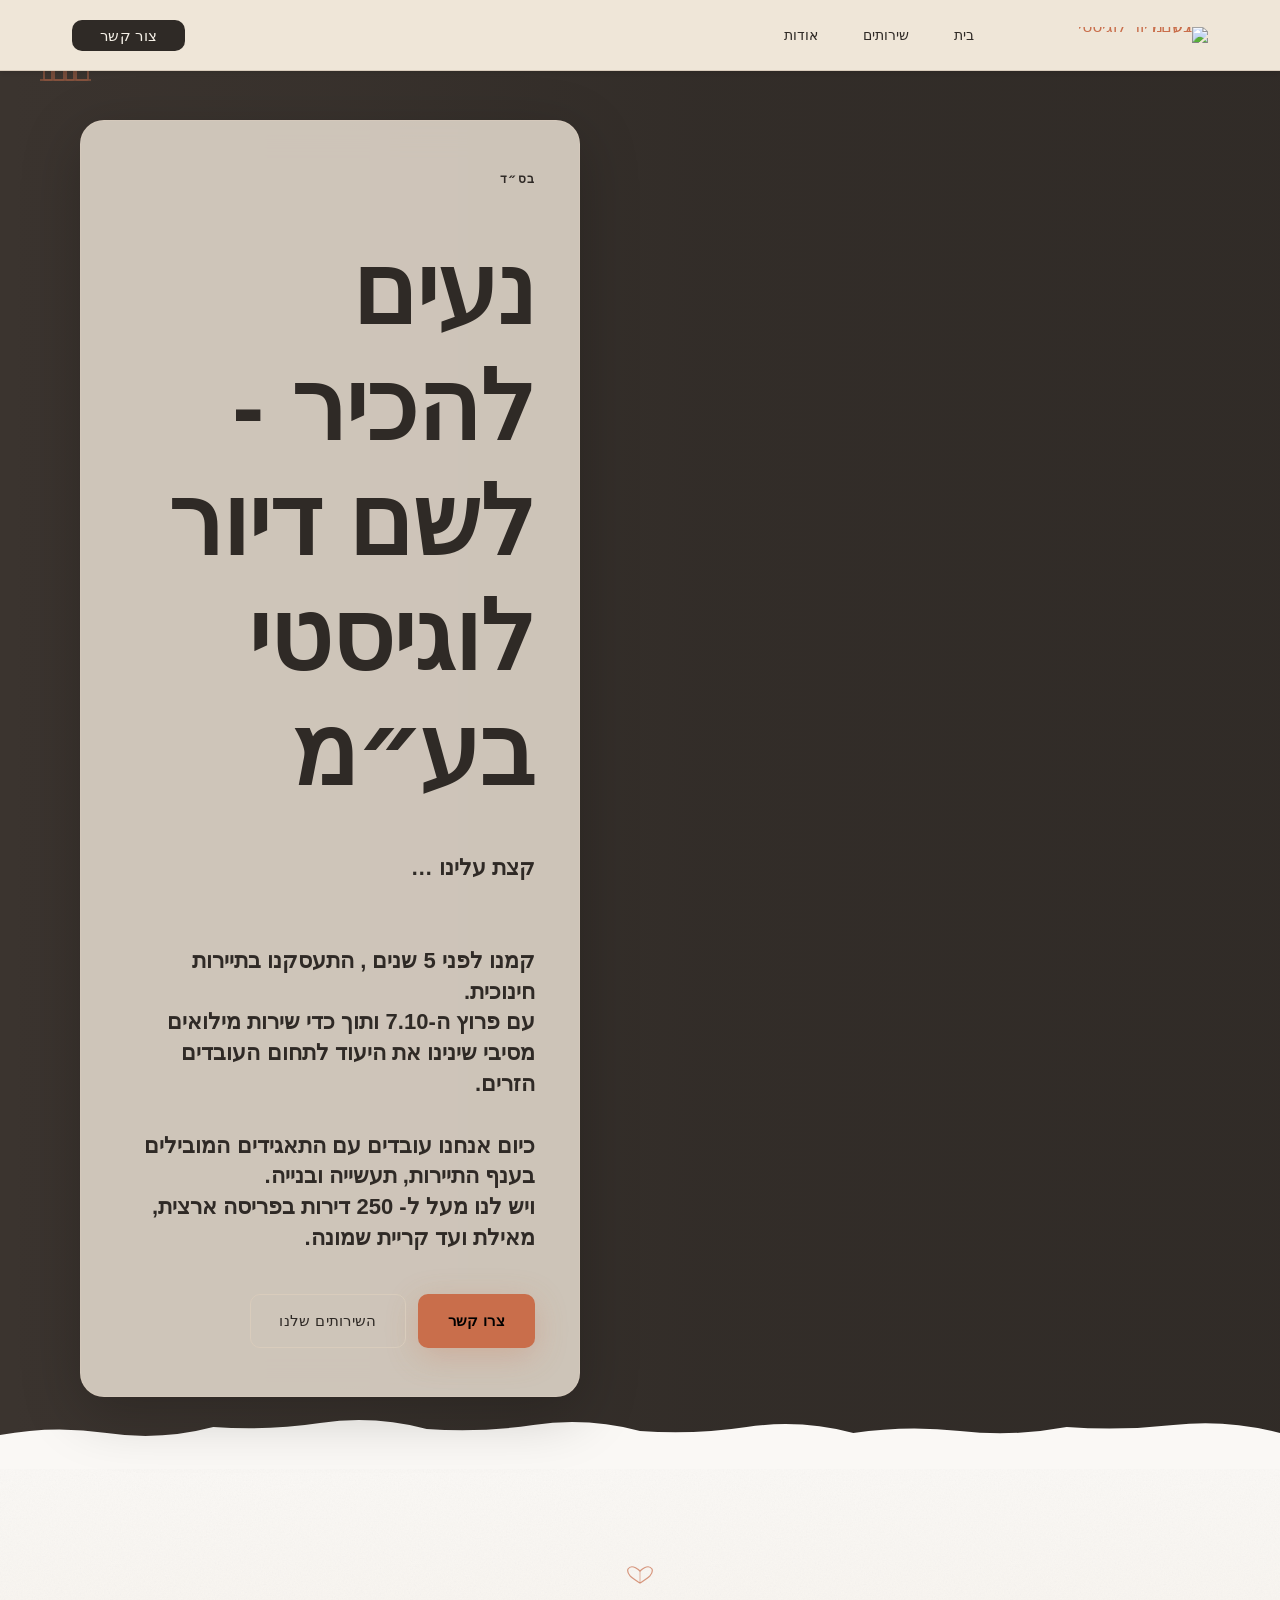
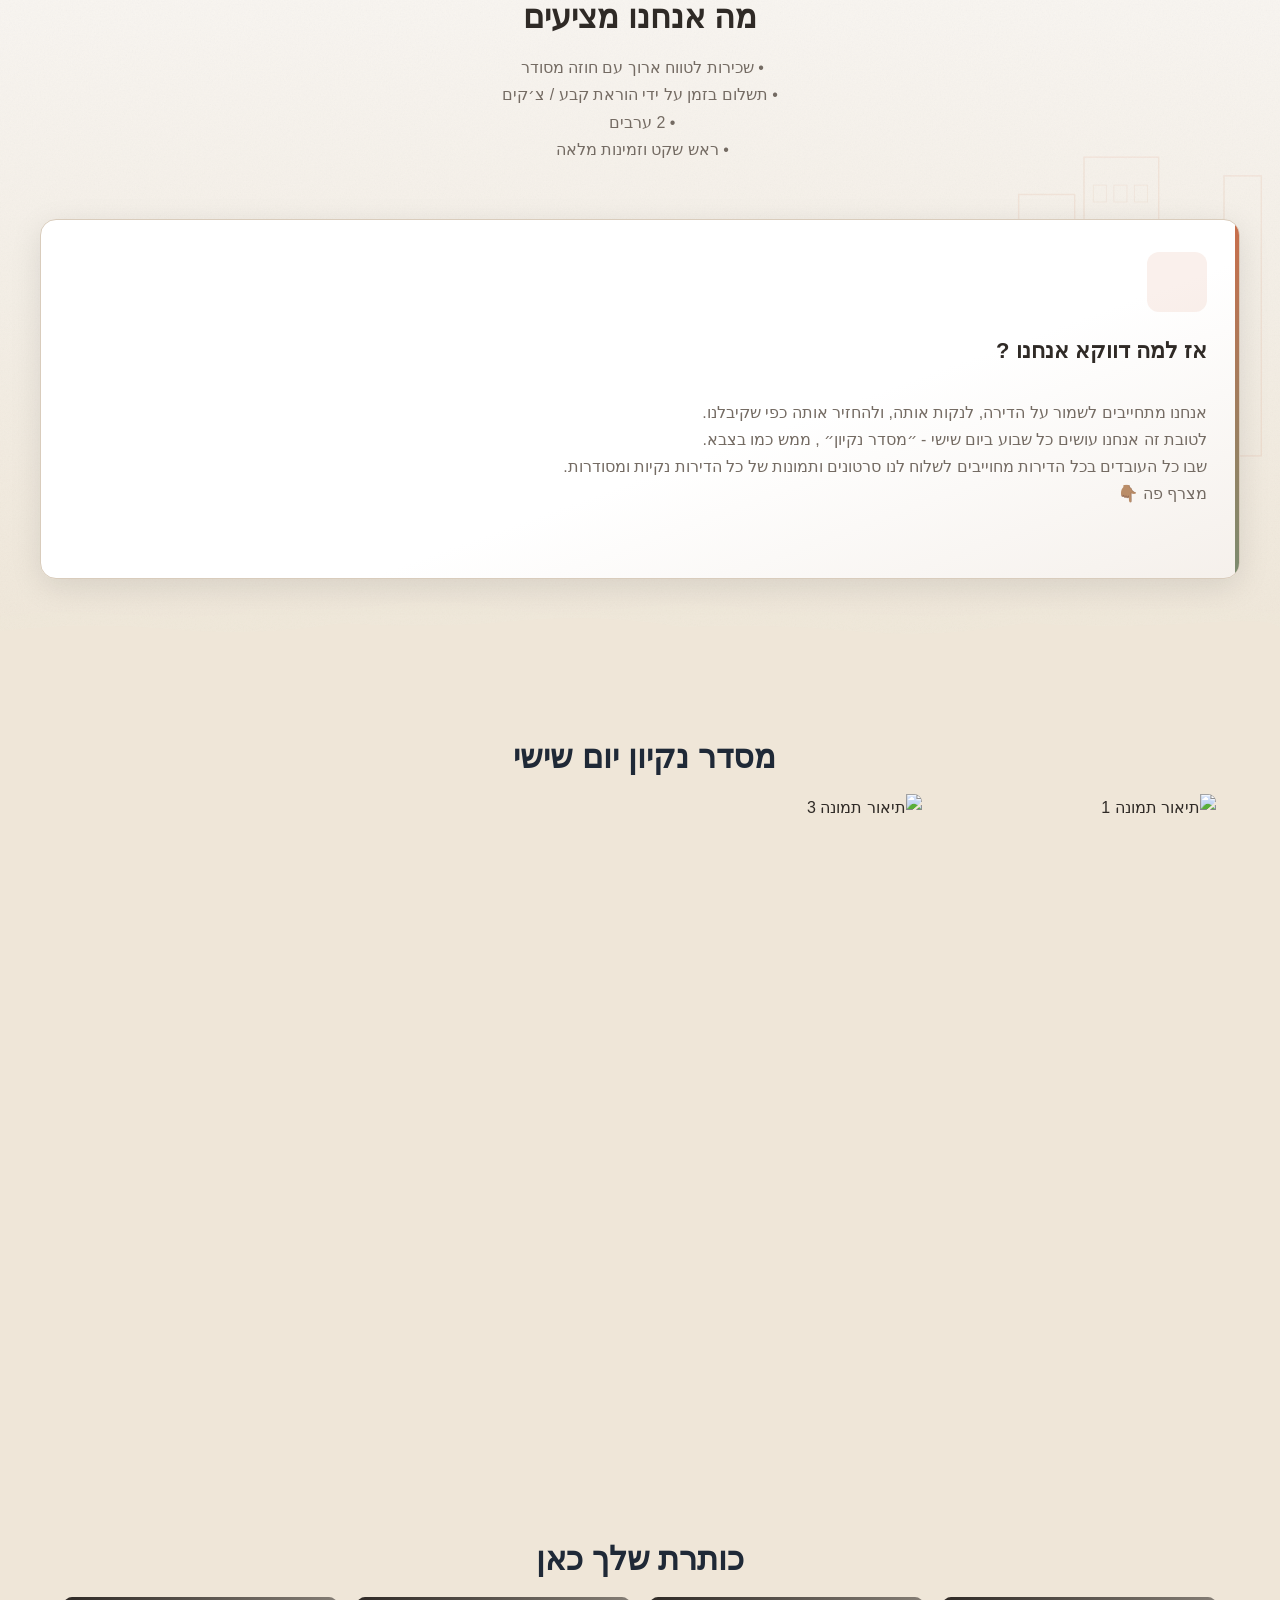
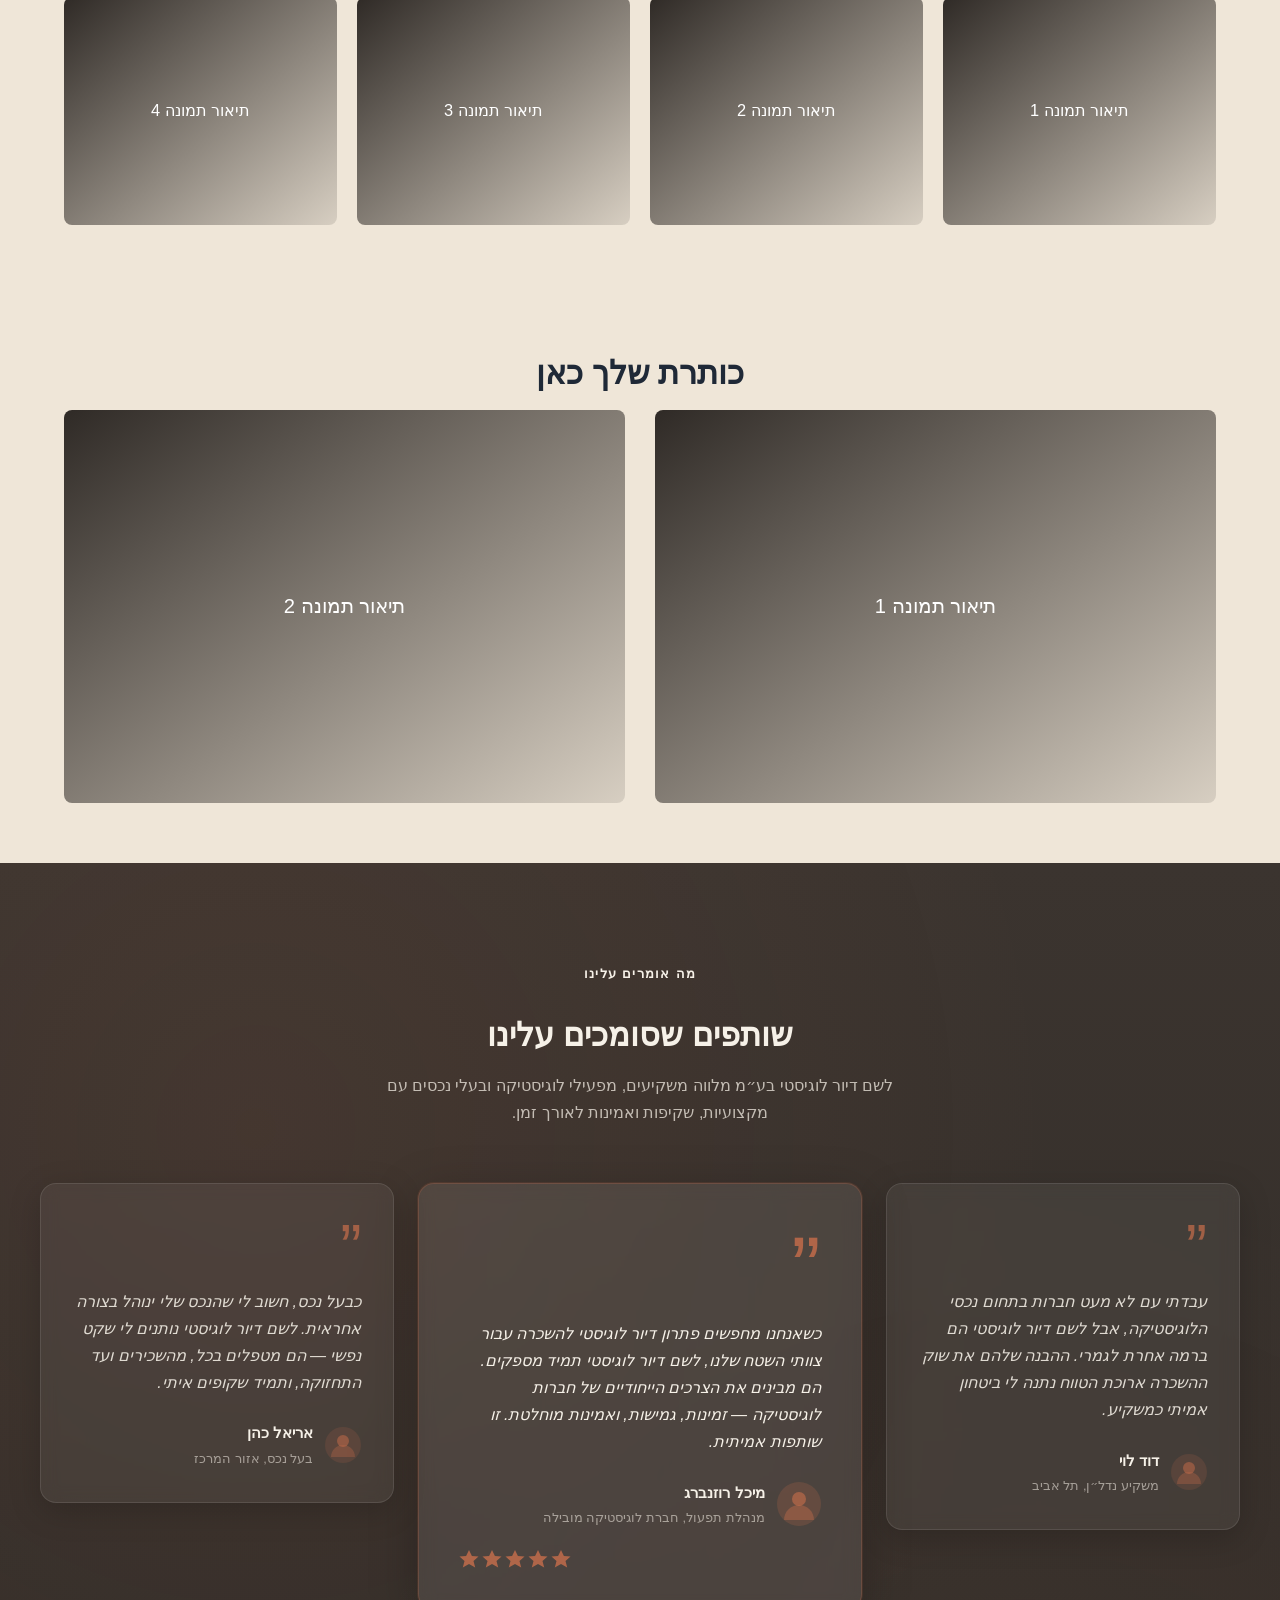
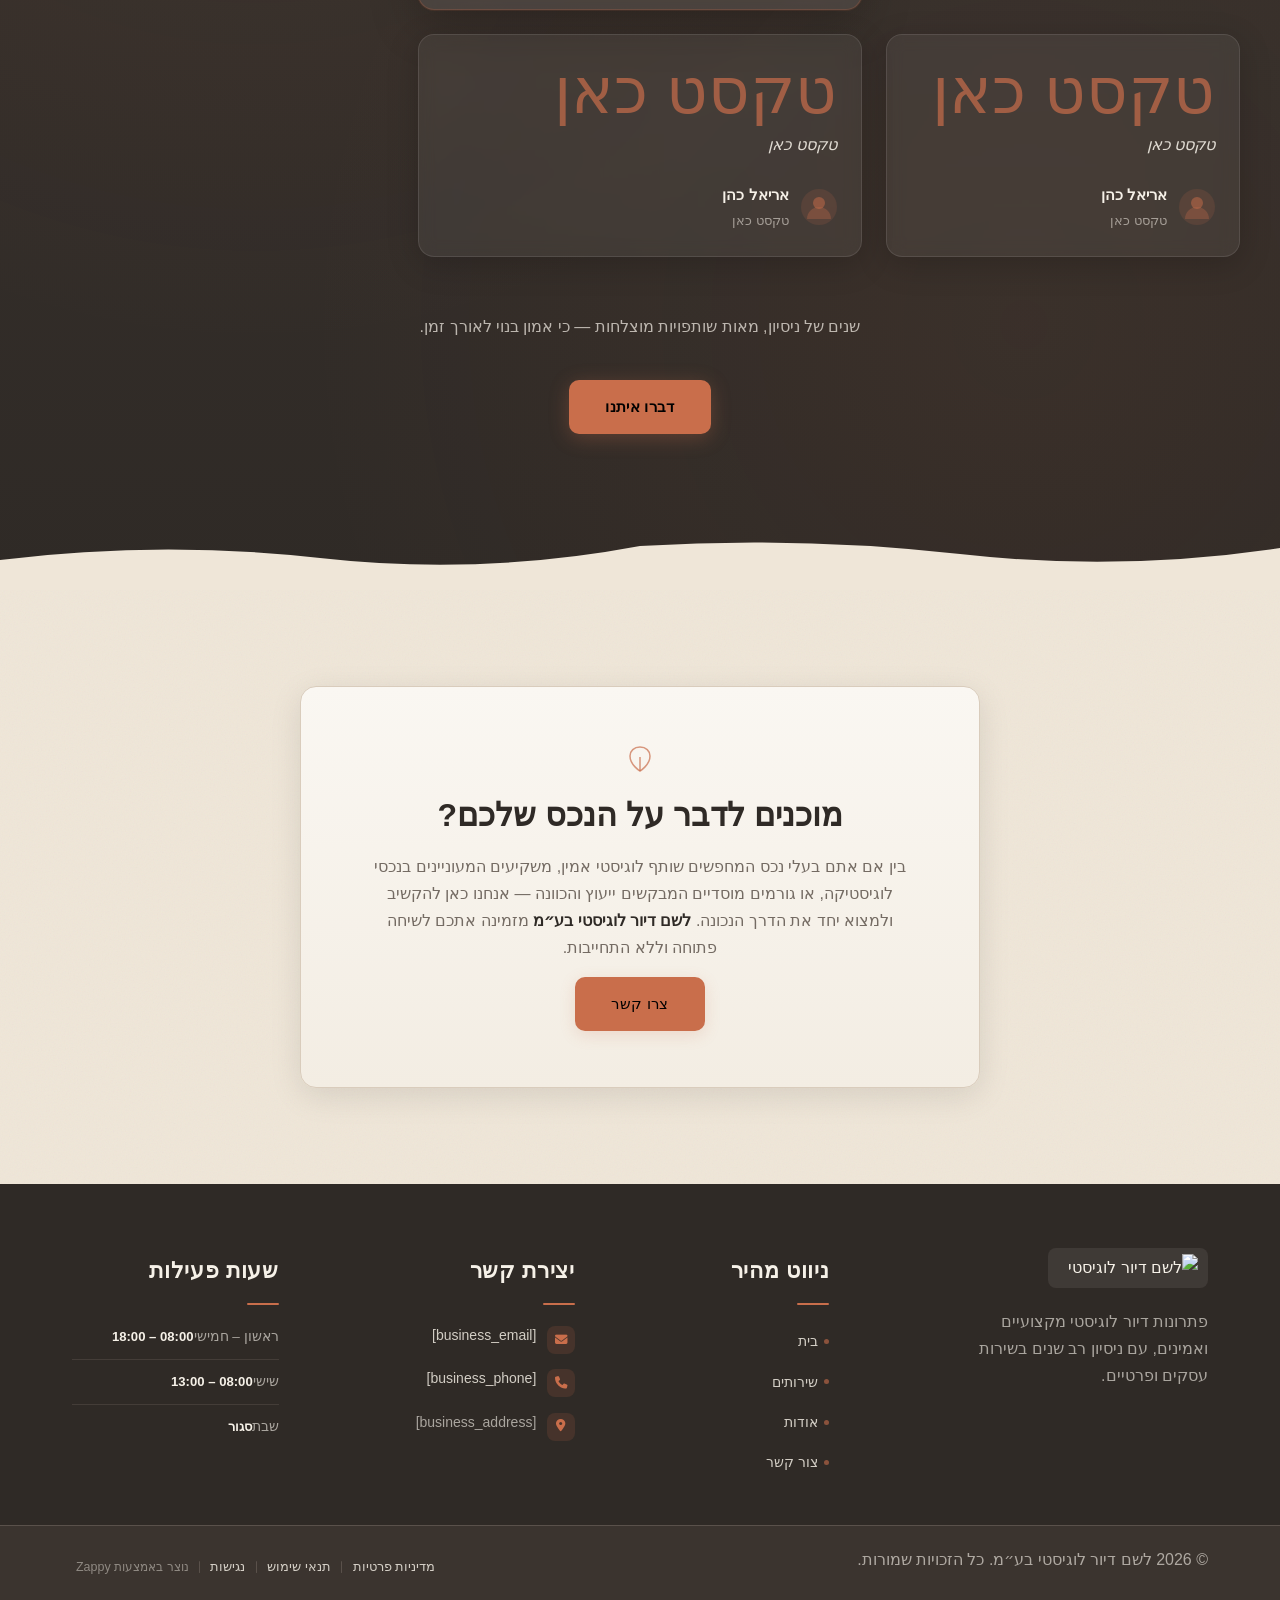
==== commit 2202eb50: "Background sync: Progressive GitHub Sync" ====
--- a/public/index.html
+++ b/public/index.html
@@ -1 +1 @@
-<!doctype html><html dir="rtl" lang="he"><head><meta charset="UTF-8"><meta content="width=device-width,initial-scale=1" name="viewport"><meta content="index, follow" name="robots"><title>פותחים עידן חדש בנדל״ן לוגיסטי — לשם דיור לוגיסטי בע״מ</title><meta content="לשם דיור לוגיסטי בע״מ מובילה את שוק הדיור הלוגיסטי בישראל עם פתרונות השכרה ייחודיים למשקיעים ולעסקים. גלו למה אלפי לקוחות בוחרים בנו." name="description"><meta content="לשם דיור לוגיסטי בע״מ, דיור לוגיסטי להשכרה, נכסי לוגיסטיקה למשקיעים בישראל, לשם דיור לוגיסטי בע מ" name="keywords"><link href="/assets/favicon.ico" rel="icon" type="image/x-icon"><link href="/assets/favicon-16x16.png" rel="icon" type="image/png" sizes="16x16"><link href="/assets/favicon-32x32.png" rel="icon" type="image/png" sizes="32x32"><link href="/assets/favicon-48x48.png" rel="icon" type="image/png" sizes="48x48"><link href="/assets/favicon-192x192.png" rel="icon" type="image/png" sizes="192x192"><link href="/assets/favicon-512x512.png" rel="icon" type="image/png" sizes="512x512"><link href="/assets/apple-touch-icon.png" rel="apple-touch-icon"><script>!function(){"use strict";var t="d7127411-184d-465d-8e4c-47673632ddb4",e="https://api.zappy5.com/api/analytics/track",a=18e5,n=2592e6,o=!0,i=!0,r=!0;var s=function(){var e="zappy_visitor_"+t,a=null;try{if(a=localStorage.getItem(e)){var o=JSON.parse(a),i=Date.now();if(i-o.created<n)return o.lastSeen=i,localStorage.setItem(e,JSON.stringify(o)),o.id}}catch(t){console.warn("Zappy Analytics: LocalStorage not available")}var r="zv_"+Date.now()+"_"+Math.random().toString(36).substr(2,9);try{localStorage.setItem(e,JSON.stringify({id:r,created:Date.now(),lastSeen:Date.now()}))}catch(t){}return r}(),c=function(){var e="zappy_session_"+t,n=null;try{if(n=sessionStorage.getItem(e)){var o=JSON.parse(n),i=Date.now();if(i-o.timestamp<a)return o.timestamp=i,sessionStorage.setItem(e,JSON.stringify(o)),o.id}}catch(t){console.warn("Zappy Analytics: SessionStorage not available")}var r="zs_"+Date.now()+"_"+Math.random().toString(36).substr(2,9);try{sessionStorage.setItem(e,JSON.stringify({id:r,timestamp:Date.now()}))}catch(t){}return r}();function l(a,n){n=n||{};var o={website_id:t,event_type:a,page_path:window.location.pathname,referrer:document.referrer||"direct",visitor_id:s,session_id:c,metadata:n};if(navigator.sendBeacon){var i=new Blob([JSON.stringify(o)],{type:"application/json"});navigator.sendBeacon(e,i)}else fetch(e,{method:"POST",headers:{"Content-Type":"application/json"},body:JSON.stringify(o),keepalive:!0}).catch(function(t){console.warn("Zappy Analytics: Failed to track event",t)})}o&&l("pageview",{title:document.title,url:window.location.href}),i&&document.addEventListener("click",function(t){var e=t.target;if("BUTTON"===e.tagName||e.closest("button")){var a="BUTTON"===e.tagName?e:e.closest("button");l("click",{element:"button",text:a.textContent.trim().substring(0,100),id:a.id||null,class:a.className||null})}else if("A"===e.tagName||e.closest("a")){var n="A"===e.tagName?e:e.closest("a");l("navigation",{element:"link",text:n.textContent.trim().substring(0,100),href:n.href,external:n.hostname!==window.location.hostname})}},!0),r&&document.addEventListener("submit",function(t){var e=t.target;l("form_submit",{form_id:e.id||null,form_name:e.name||null,form_action:e.action||null,form_method:e.method||"GET"})},!0);var d=Date.now();window.addEventListener("beforeunload",function(){l("page_unload",{time_on_page:Math.floor((Date.now()-d)/1e3),page_path:window.location.pathname})}),window.zappyAnalytics={track:l,getVisitorId:function(){return s},getSessionId:function(){return c}}}()</script><meta content="פותחים עידן חדש בנדל״ן לוגיסטי — לשם דיור לוגיסטי בע״מ" property="og:title"><meta content="לשם דיור לוגיסטי בע״מ מובילה את שוק הדיור הלוגיסטי בישראל עם פתרונות השכרה ייחודיים למשקיעים ולעסקים. גלו למה אלפי לקוחות בוחרים בנו." property="og:description"><meta content="summary_large_image" name="twitter:card"><meta content="פותחים עידן חדש בנדל״ן לוגיסטי — לשם דיור לוגיסטי בע״מ" name="twitter:title"><meta content="לשם דיור לוגיסטי בע״מ מובילה את שוק הדיור הלוגיסטי בישראל עם פתרונות השכרה ייחודיים למשקיעים ולעסקים. גלו למה אלפי לקוחות בוחרים בנו." name="twitter:description"><meta content="website" property="og:type"><meta content="he_IL" property="og:locale"><link href="https://cdnjs.cloudflare.com/ajax/libs/font-awesome/6.4.0/css/all.min.css" rel="stylesheet"><link href="/assets/favicon.ico" rel="icon" type="image/x-icon"><link href="/assets/favicon-16x16.png" rel="icon" type="image/png" sizes="16x16"><link href="/assets/favicon-32x32.png" rel="icon" type="image/png" sizes="32x32"><link href="/assets/favicon-48x48.png" rel="icon" type="image/png" sizes="48x48"><link href="/assets/favicon-192x192.png" rel="icon" type="image/png" sizes="192x192"><link href="/assets/favicon-512x512.png" rel="icon" type="image/png" sizes="512x512"><link href="/assets/apple-touch-icon.png" rel="apple-touch-icon"><link href="https://cdn.jsdelivr.net/npm/vanilla-cookieconsent@3/dist/cookieconsent.css" rel="stylesheet"><script src="https://cdn.jsdelivr.net/npm/vanilla-cookieconsent@3/dist/cookieconsent.umd.js"></script><script src="https://cdn.jsdelivr.net/gh/mickidum/acc_toolbar/acctoolbar/acctoolbar.min.js"></script><link href="/styles.css" rel="stylesheet"><style id="zappy-dropdown-submenu-styles">#navMenu li:has(.sub-menu),.nav-menu li:has(.sub-menu),.navbar li:has(.sub-menu),nav li:has(.sub-menu){position:relative}#navMenu .sub-menu,.nav-menu .sub-menu,.navbar .sub-menu,nav .sub-menu{display:block!important;position:absolute!important;top:100%;left:0;min-width:220px;background:#fff;border-radius:8px;box-shadow:0 8px 25px rgba(0,0,0,.15);padding:8px 0;opacity:0;visibility:hidden;transform:translateY(10px);transition:all .3s ease;z-index:1000;list-style:none;pointer-events:none}#navMenu li:hover>.sub-menu,.nav-menu li:hover>.sub-menu,.navbar li:hover>.sub-menu,nav li:hover>.sub-menu{opacity:1!important;visibility:visible!important;transform:translateY(0)!important;pointer-events:auto!important}.sub-menu li{list-style:none;margin:0;padding:0}.sub-menu a{display:block!important;padding:10px 16px!important;color:var(--text-dark,#333)!important;font-weight:500;text-decoration:none;white-space:nowrap;transition:background-color .2s}.sub-menu .zappy-nav-child>a{padding-left:28px!important;font-size:.9em!important;opacity:.85!important}[dir=rtl] .sub-menu .zappy-nav-child>a,html[lang=ar] .sub-menu .zappy-nav-child>a,html[lang=he] .sub-menu .zappy-nav-child>a{padding-left:10px!important;padding-right:28px!important}.sub-menu .zappy-nav-parent>a{font-weight:600!important}.sub-menu a:hover{background-color:#f5f5f5}[dir=rtl] .nav-menu .sub-menu,[dir=rtl] .navbar .sub-menu,[dir=rtl] nav .sub-menu,html[lang=ar] .nav-menu .sub-menu,html[lang=ar] .navbar .sub-menu,html[lang=ar] nav .sub-menu,html[lang=he] .nav-menu .sub-menu,html[lang=he] .navbar .sub-menu,html[lang=he] nav .sub-menu{left:auto!important;right:0!important}.sub-menu:empty,.sub-menu:not(:has(li)):not(:has(> a)),.sub-menu:not(:has(li:not(.zappy-hidden-menu-item))):not(:has(> a)){display:none!important;opacity:0!important;visibility:hidden!important;pointer-events:none!important}li:has(.menu-group-title):hover>.sub-menu{opacity:1!important;visibility:visible!important;transform:translateY(0)!important;pointer-events:auto!important}#navMenu>li>.menu-group-title,.nav-menu>li>.menu-group-title{display:inline-block;padding:.5rem 1rem;cursor:default;user-select:none}@media (max-width:768px){#navMenu .sub-menu,.nav-menu .sub-menu,.navbar .sub-menu,nav .sub-menu{position:static!important;transform:none!important;box-shadow:none!important;background:0 0!important;max-height:0;overflow:hidden;opacity:0;visibility:hidden;transition:max-height .3s ease,opacity .3s ease;padding:0!important;border-radius:0!important}#navMenu .sub-menu.mobile-expanded,.nav-menu .sub-menu.mobile-expanded,.navbar .sub-menu.mobile-expanded{max-height:none!important;overflow-y:visible!important;opacity:1!important;visibility:visible!important;padding:8px 0 8px 16px!important}[dir=rtl] .sub-menu.mobile-expanded,html[lang=he] .sub-menu.mobile-expanded{padding:8px 16px 8px 0!important}#navMenu li:hover>.sub-menu,.nav-menu li:hover>.sub-menu,.navbar li:hover>.sub-menu,nav li:hover>.sub-menu{opacity:0;visibility:hidden;pointer-events:none}#navMenu li>.sub-menu.mobile-expanded,.nav-menu li>.sub-menu.mobile-expanded,.navbar li>.sub-menu.mobile-expanded,nav li>.sub-menu.mobile-expanded{opacity:1!important;visibility:visible!important;pointer-events:auto!important}#navMenu li:has(.sub-menu),.nav-menu li:has(.sub-menu),.navbar li:has(.sub-menu),nav li:has(.sub-menu){display:flex!important;flex-wrap:wrap!important;align-items:center!important;position:relative!important;min-height:44px!important}#navMenu li:has(.sub-menu)>a,.nav-menu li:has(.sub-menu)>a,.navbar li:has(.sub-menu)>a,nav li:has(.sub-menu)>a{flex:1!important;min-width:0!important}#navMenu li:has(.sub-menu)>.menu-group-title,.nav-menu li:has(.sub-menu)>.menu-group-title,.navbar li:has(.sub-menu)>.menu-group-title,nav li:has(.sub-menu)>.menu-group-title{flex:1!important;min-width:0!important;padding:0!important;line-height:inherit!important}#navMenu li:has(.sub-menu)>.sub-menu,.nav-menu li:has(.sub-menu)>.sub-menu,.navbar li:has(.sub-menu)>.sub-menu,nav li:has(.sub-menu)>.sub-menu{flex-basis:100%!important;width:100%!important}#navMenu li:has(.sub-menu)>a [class*=arrow],#navMenu li:has(.sub-menu)>a [class*=chevron],.nav-menu li:has(.sub-menu)>a .fa-angle-down,.nav-menu li:has(.sub-menu)>a .fa-chevron-down,.nav-menu li:has(.sub-menu)>a [class*=arrow],.nav-menu li:has(.sub-menu)>a [class*=chevron],nav li:has(.sub-menu)>a [class*=arrow],nav li:has(.sub-menu)>a [class*=chevron]{display:none!important;visibility:hidden!important}.mobile-submenu-toggle{display:flex!important;align-items:center!important;justify-content:center!important;width:44px!important;height:auto!important;background:0 0!important;border:none!important;cursor:pointer!important;color:var(--text-dark)!important;position:static!important;flex-shrink:0!important;align-self:stretch!important;z-index:2!important;padding:0!important;margin:0!important}.mobile-submenu-toggle::after{content:''!important;width:0!important;height:0!important;border-left:6px solid transparent!important;border-right:6px solid transparent!important;border-top:7px solid currentColor!important;transition:transform .3s ease!important}.mobile-submenu-toggle.expanded::after{transform:rotate(180deg)!important}.sub-menu a{padding:10px 0!important;display:block!important;color:var(--text-dark)!important;white-space:normal!important}.sub-menu .zappy-nav-child>a{padding-left:28px!important;font-size:.9em!important;opacity:.85!important}[dir=rtl] .sub-menu .zappy-nav-child>a,html[lang=ar] .sub-menu .zappy-nav-child>a,html[lang=he] .sub-menu .zappy-nav-child>a{padding-left:0!important;padding-right:28px!important}.sub-menu .zappy-nav-parent>a{font-weight:600!important}#navMenu.active,.nav-menu.active{max-width:100vw!important;overflow-x:hidden!important;box-sizing:border-box!important}.navbar .sub-menu li a,.zappy-products-dropdown .sub-menu a,nav.navbar .sub-menu li a{color:var(--text-dark)!important}}@media (min-width:769px){.mobile-submenu-toggle{display:none!important}}</style><style id="zappy-widget-visibility">html[dir=rtl] .whatsapp-float{right:20px!important;left:auto!important}html:not([dir]) .whatsapp-float,html[dir=ltr] .whatsapp-float{left:20px!important;right:auto!important}html[dir=rtl] #mic-access-tool-general-button,html[dir=rtl] #mic-init-access-tool #mic-access-tool-general-button,html[dir=rtl] #mic-init-access-tool .mic-access-tool-general-button,html[dir=rtl] ._access-icon,html[dir=rtl] .mic-access-tool-general-button{left:20px!important;right:auto!important}html:not([dir]) #mic-access-tool-general-button,html:not([dir]) #mic-init-access-tool #mic-access-tool-general-button,html:not([dir]) #mic-init-access-tool .mic-access-tool-general-button,html:not([dir]) ._access-icon,html:not([dir]) .mic-access-tool-general-button,html[dir=ltr] #mic-access-tool-general-button,html[dir=ltr] #mic-init-access-tool #mic-access-tool-general-button,html[dir=ltr] #mic-init-access-tool .mic-access-tool-general-button,html[dir=ltr] ._access-icon,html[dir=ltr] .mic-access-tool-general-button{right:20px!important;left:auto!important}@media (max-width:768px){.whatsapp-float{display:flex!important}}@media (min-width:769px){.whatsapp-float{display:flex!important}}@media (max-width:768px){#mic-access-tool-general-button,#mic-init-access-tool #mic-access-tool-general-button,#mic-init-access-tool .mic-access-tool-general-button,._access-icon,.mic-access-tool-general-button{display:flex!important;visibility:visible!important;opacity:1!important;pointer-events:auto!important}#mic-access-tool-box.opened-mic-access-tool,#mic-init-access-tool #mic-access-tool-box.opened-mic-access-tool,.mic-access-tool-box.opened-mic-access-tool{visibility:visible!important;opacity:1!important;pointer-events:auto!important}}@media (min-width:769px){#mic-access-tool-general-button,#mic-init-access-tool #mic-access-tool-general-button,#mic-init-access-tool .mic-access-tool-general-button,._access-icon,.mic-access-tool-general-button{display:flex!important;visibility:visible!important;opacity:1!important;pointer-events:auto!important}#mic-access-tool-box.opened-mic-access-tool,#mic-init-access-tool #mic-access-tool-box.opened-mic-access-tool,.mic-access-tool-box.opened-mic-access-tool{visibility:visible!important;opacity:1!important;pointer-events:auto!important}}</style></head><body><nav class="navbar" dir="rtl"><button aria-label="Menu" class="mobile-toggle" id="mobileToggle"><svg viewBox="0 0 24 24" fill="none" height="24" width="24" class="hamburger-icon"><path d="M3 12h18M3 6h18M3 18h18" stroke="currentColor" stroke-width="2" stroke-linecap="round"></path></svg> <svg viewBox="0 0 24 24" fill="none" height="24" width="24" class="close-icon" style="display:none"><path d="M18 6L6 18M6 6l12 12" stroke="currentColor" stroke-width="2" stroke-linecap="round"></path></svg></button> <button aria-label="Call" class="phone-header-btn" data-phone="[business_phone]"><svg viewBox="0 0 24 24" fill="currentColor" height="20" width="20"><path d="M22 16.92v3a2 2 0 0 1-2.18 2 19.79 19.79 0 0 1-8.63-3.07 19.5 19.5 0 0 1-6-6 19.79 19.79 0 0 1-3.07-8.67A2 2 0 0 1 4.11 2h3a2 2 0 0 1 2 1.72 12.84 12.84 0 0 0 .7 2.81 2 2 0 0 1-.45 2.11L8.09 9.91a16 16 0 0 0 6 6l1.27-1.27a2 2 0 0 1 2.11-.45 12.84 12.84 0 0 0 2.81.7A2 2 0 0 1 22 16.92z"></path></svg></button><div class="nav-container"><div class="nav-right-group"><div class="nav-brand"><a href="/" class="logo-link"><img alt="לשם דיור לוגיסטי בע״מ" class="logo" src="/assets/site-----image-1.webp"></a></div><ul class="nav-menu" id="navMenu"><li><a href="/">בית</a></li><li><a href="/services">שירותים</a></li><li><a href="/about">אודות</a></li></ul></div><div class="nav-cta-container"><a href="/contact" class="nav-cta-btn">צור קשר</a></div></div></nav><script>window.addEventListener("load",function(){const e=document.querySelector(".navbar, nav, header");if(!e)return void console.log("[Navbar] Navbar element not found");let t=document.getElementById("mobileToggle")||document.querySelector(".mobile-toggle")||document.querySelector(".hamburger")||document.querySelector(".hamburger-menu")||document.querySelector(".menu-toggle")||document.querySelector(".burger-menu")||document.querySelector('[aria-label="Menu"]')||document.querySelector('[aria-label="תפריט"]');const n=document.querySelector(".phone-header-btn"),o=window.getComputedStyle(e);let r=o.backgroundColor;if(console.log("[Navbar] Initial navbar background:",r),"transparent"===r||"rgba(0, 0, 0, 0)"===r||r.startsWith("rgba")&&r.includes(", 0)")){const e=o.backgroundImage;if(e&&"none"!==e)console.log("[Navbar] Navbar has background image/gradient, using dark text"),r="rgb(240, 240, 240)";else{const e=window.getComputedStyle(document.body).backgroundColor;console.log("[Navbar] Navbar transparent, using body background:",e),r=e}}const a=r.match(/\d+/g);if(a&&a.length>=3){const e=(.299*parseInt(a[0])+.587*parseInt(a[1])+.114*parseInt(a[2]))/255;console.log("[Navbar] Mobile button colors preserved from Claude CSS (luminance:",e.toFixed(2)+")");const o=document.createElement("style");o.id="zappy-mobile-nav-fix";document.documentElement.lang;document.documentElement.dir,o.textContent='\n        /* Hide mobile buttons on desktop, show only on mobile */\n        @media (min-width: 769px) {\n          .mobile-toggle,\n          .phone-header-btn {\n            display: none !important;\n          }\n        }\n        \n        /* Show and position mobile buttons correctly on mobile */\n        @media (max-width: 768px) {\n          .navbar,\n          nav.navbar {\n            min-height: 70px !important;\n          }\n\n          .mobile-toggle,\n          .phone-header-btn {\n            position: absolute !important;\n            top: 0 !important;\n            bottom: 0 !important;\n            margin-top: auto !important;\n            margin-bottom: auto !important;\n            transform: none !important;\n            z-index: 1001 !important;\n            display: flex !important;\n            align-items: center !important;\n            justify-content: center !important;\n            width: 36px !important;\n            height: 36px !important;\n            border-radius: 50% !important;\n            border: none !important;\n            cursor: pointer !important;\n            padding: 6px !important;\n            background: none !important;\n            color: var(--nav-text, var(--text-dark)) !important;\n            touch-action: manipulation !important;\n            -webkit-tap-highlight-color: transparent !important;\n          }\n\n          html[data-zappy-site-type="ecommerce"] .phone-header-btn,\n          body[data-zappy-site-type="ecommerce"] .phone-header-btn,\n          html[data-zappy-site-type="ecommerce"] header .phone-header-btn,\n          html[data-zappy-site-type="ecommerce"] nav .phone-header-btn {\n            display: none !important;\n            visibility: hidden !important;\n            width: 0 !important;\n            height: 0 !important;\n            min-width: 0 !important;\n            overflow: hidden !important;\n          }\n          \n          /* LTR positioning (default): hamburger LEFT, phone RIGHT */\n          html:not([dir="rtl"]):not([lang="he"]):not([lang="ar"]) .mobile-toggle,\n          html[dir="ltr"] .mobile-toggle {\n            left: 12px !important;\n            right: auto !important;\n          }\n          html:not([dir="rtl"]):not([lang="he"]):not([lang="ar"]) .phone-header-btn,\n          html[dir="ltr"] .phone-header-btn {\n            right: 12px !important;\n            left: auto !important;\n          }\n          \n          /* RTL positioning: hamburger RIGHT, phone LEFT */\n          html[dir="rtl"] .mobile-toggle,\n          html[lang="he"] .mobile-toggle,\n          html[lang="ar"] .mobile-toggle {\n            right: 12px !important;\n            left: auto !important;\n          }\n          html[dir="rtl"] .phone-header-btn,\n          html[lang="he"] .phone-header-btn,\n          html[lang="ar"] .phone-header-btn {\n            left: 12px !important;\n            right: auto !important;\n          }\n          \n          /* CRITICAL: Ensure nav-container has min-height on mobile */\n          /* All children are positioned absolutely/fixed on mobile, so height:auto collapses to 0 */\n          .nav-container {\n            min-height: 70px !important;\n            position: relative !important;\n          }\n          \n          /* Ensure SVG icons are properly sized and inherit color */\n          .mobile-toggle svg,\n          .phone-header-btn svg {\n            width: 24px !important;\n            height: 24px !important;\n            /* Don\'t force display - let JavaScript control hamburger/close toggle */\n          }\n          \n          /* Reset nav-cta-container on mobile - remove desktop box-shadow/padding */\n          /* that creates a visible ghost box when CTA button is hidden */\n          .nav-cta-container {\n            box-shadow: none !important;\n            padding: 0 !important;\n          }\n          \n          /* Hide nav-cta-container entirely on mobile when there\'s no lang-switcher */\n          /* (only the CTA button is inside, and it\'s hidden on mobile) */\n          .nav-cta-container:not(:has(.lang-switcher)) {\n            display: none !important;\n          }\n          \n          /* CRITICAL: Prevent hero image fade gradient from bleeding over headline text */\n          /* The .image-fade-gradient has bottom: -30px (extends below parent) */\n          /* On mobile stacked layout, this overlaps the h1 text below the image */\n          .hero-image-column {\n            overflow: hidden !important;\n          }\n          .image-fade-gradient {\n            bottom: 0 !important;\n          }\n          \n          /* Hide desktop language switcher on mobile - hamburger menu handles it */\n          /* High specificity to override stored CSS */\n          .lang-switcher,\n          .nav-cta-container .lang-switcher,\n          .nav-container .lang-switcher,\n          .navbar .lang-switcher,\n          .navbar .nav-cta-container .lang-switcher {\n            display: none !important;\n          }\n        }\n      ';const r=document.getElementById("zappy-mobile-nav-fix");r&&r.remove(),document.head.appendChild(o),console.log("[Navbar] Critical CSS injected for mobile nav positioning");const i=window.innerWidth<=768;if(t){const e=t.querySelector(".hamburger-icon"),n=t.querySelector(".close-icon");e&&(e.style.setProperty("width","24px","important"),e.style.setProperty("height","24px","important"),e.style.setProperty("display","block","important")),n&&(n.style.setProperty("width","24px","important"),n.style.setProperty("height","24px","important"),n.style.setProperty("display","none","important")),i?(t.style.setProperty("position","absolute","important"),t.style.setProperty("top","0","important"),t.style.setProperty("bottom","0","important"),t.style.setProperty("margin-top","auto","important"),t.style.setProperty("margin-bottom","auto","important"),t.style.setProperty("transform","none","important"),t.style.setProperty("z-index","1001","important"),t.style.removeProperty("left"),t.style.removeProperty("right"),console.log("[Navbar] Mobile toggle positioning applied (mobile viewport)")):(t.style.removeProperty("position"),t.style.removeProperty("top"),t.style.removeProperty("transform"),t.style.removeProperty("z-index"),t.style.removeProperty("left"),t.style.removeProperty("right"),console.log("[Navbar] Desktop viewport - cleared mobile toggle inline positioning"))}if(n){const e=n.querySelector("svg");e&&(e.style.width="24px",e.style.height="24px",e.setAttribute("width","24"),e.setAttribute("height","24")),i?(n.style.setProperty("position","absolute","important"),n.style.setProperty("top","0","important"),n.style.setProperty("bottom","0","important"),n.style.setProperty("margin-top","auto","important"),n.style.setProperty("margin-bottom","auto","important"),n.style.setProperty("transform","none","important"),n.style.setProperty("z-index","1001","important"),n.style.removeProperty("left"),n.style.removeProperty("right"),console.log("[Navbar] Phone button positioning applied (mobile viewport)")):(n.style.removeProperty("position"),n.style.removeProperty("top"),n.style.removeProperty("transform"),n.style.removeProperty("z-index"),n.style.removeProperty("left"),n.style.removeProperty("right"),console.log("[Navbar] Desktop viewport - cleared phone button inline positioning"))}}else console.log("[Navbar] Could not parse background color:",r);t=document.getElementById("mobileToggle")||document.querySelector(".mobile-toggle")||document.querySelector(".hamburger")||document.querySelector(".hamburger-menu")||document.querySelector(".menu-toggle")||document.querySelector(".burger-menu")||document.querySelector('[aria-label="Menu"]')||document.querySelector('[aria-label="תפריט"]');const i=document.getElementById("navMenu")||document.querySelector(".nav-menu")||document.querySelector(".nav-links")||document.querySelector("nav ul:not(.submenu)");if(!t||!i)return void console.log("[Navbar] Mobile toggle or menu not found:",{toggle:!!t,menu:!!i});i.id||(i.id="navMenu"),console.log("[Navbar] Initializing mobile menu...");const l=t.cloneNode(!0);t.parentNode.replaceChild(l,t);var s=0;function p(e){var t=Date.now();t-s<300||(s=t,function(e){e.preventDefault(),e.stopPropagation();const t=l.querySelector(".hamburger-icon"),n=l.querySelector(".close-icon");i.classList.contains("active")?(i.classList.remove("active"),t&&t.style.setProperty("display","block","important"),n&&n.style.setProperty("display","none","important"),document.body.style.overflow="",console.log("[Navbar] Menu closed")):(i.classList.add("active"),t&&t.style.setProperty("display","none","important"),n&&n.style.setProperty("display","block","important"),document.body.style.overflow="hidden",console.log("[Navbar] Menu opened"))}(e))}l.addEventListener("click",p),l.addEventListener("touchend",p),i.querySelectorAll("a").forEach(function(e){e.addEventListener("click",function(){if("#"===this.getAttribute("href"))return;const e=l.querySelector(".hamburger-icon"),t=l.querySelector(".close-icon");i.classList.remove("active"),e&&e.style.setProperty("display","block","important"),t&&t.style.setProperty("display","none","important"),document.body.style.overflow="",console.log("[Navbar] Menu closed (link clicked)")})});var m=i.querySelectorAll(".dropdown-toggle");m.forEach(function(e){e.addEventListener("click",function(e){e.preventDefault(),e.stopPropagation();var t=this.closest(".nav-dropdown");t&&(t.parentNode.querySelectorAll(".nav-dropdown.open").forEach(function(e){e!==t&&e.classList.remove("open")}),t.classList.toggle("open"),console.log("[Navbar] Dropdown toggled:",t.classList.contains("open")?"open":"closed"))})}),document.addEventListener("click",function(e){e.target.closest(".nav-dropdown")||document.querySelectorAll(".nav-dropdown.open").forEach(function(e){e.classList.remove("open")})}),console.log("[Navbar] Dropdown handlers initialized for "+m.length+" dropdowns"),n&&n.addEventListener("click",function(){const e=document.querySelectorAll('a[href^="tel:"]'),t=e.length>0?e[0].getAttribute("href").replace("tel:",""):"[business_phone]";window.location.href="tel:"+t,console.log("[Navbar] Phone button clicked")}),console.log("[Navbar] Mobile menu initialized successfully")})</script><main><section class="index-hero-section" id="index-hero-section" data-band-index="0" data-layout-spec="בית-hero" dir="rtl" data-hero-type="fullscreen-scrim"><div class="index-hero-bg-wrapper"><img alt="נכס לוגיסטי מטופח ומקצועי בתאורת יום טבעית" class="index-hero-bg-img" src="/assets/site-index-hero-image-1.webp" data-context="A refined logistics property environment in warm natural light — a clean modern warehouse facade with large windows, well-maintained access road, green landscaping touches, and a calm professional atmosphere. The image should feel quietly premium and authentic, not overly industrial. Warm afternoon light, architectural photography style." data-placeholder="index-hero-image-1" data-element-id="img-1778520622484-0wibamrt5" data-element-type="image" data-hero-background="true" data-hero-bg="true" height="700" width="1200"></div><div class="index-hero-scrim" aria-hidden="true"></div><div class="index-hero-skyline-motif" aria-hidden="true"><svg viewBox="0 0 52 52" fill="none" height="52" width="52" xmlns="http://www.w3.org/2000/svg" aria-hidden="true" data-no-icon-edit="true"><rect fill="none" height="20" stroke="#C96E4B" stroke-width="1.5" width="8" x="4" y="28" rx="1"></rect><rect fill="none" height="8" stroke="#C96E4B" stroke-width="1.5" width="4" x="6" y="22" rx="1"></rect><rect fill="none" height="30" stroke="#C96E4B" stroke-width="1.5" width="10" x="14" y="18" rx="1"></rect><rect fill="none" height="8" stroke="#C96E4B" stroke-width="1.5" width="6" x="16" y="12" rx="1"></rect><rect fill="none" height="24" stroke="#C96E4B" stroke-width="1.5" width="8" x="26" y="24" rx="1"></rect><rect fill="none" height="18" stroke="#C96E4B" stroke-width="1.5" width="12" x="36" y="30" rx="1"></rect><rect fill="none" height="8" stroke="#C96E4B" stroke-width="1.5" width="6" x="39" y="24" rx="1"></rect><line stroke="#C96E4B" stroke-width="1.5" x2="51" y1="48" y2="48" x="1"></line></svg></div><div class="index-hero-content-wrapper"><div class="index-hero-card"><p><span class="index-hero-eyebrow" style="color:rgb(47, 42, 38) !important">בס״ד&nbsp;</span></p><h1 class="index-hero-h1">נעים להכיר - לשם דיור לוגיסטי בע״מ&nbsp;</h1><h3 class="index-hero-subtitle" style="color:rgb(47, 42, 38) !important">קצת עלינו …<br><br><br>קמנו לפני 5 שנים , התעסקנו בתיירות חינוכית.<br>עם פרוץ ה-7.10 ותוך כדי שירות מילואים מסיבי שינינו את היעוד לתחום העובדים הזרים.<br><br>כיום אנחנו עובדים עם התאגידים המובילים בענף התיירות, תעשייה ובנייה.&nbsp;<br>ויש לנו מעל ל- 250 דירות בפריסה ארצית, מאילת ועד קריית שמונה.&nbsp;<br></h3><div class="index-hero-cta-row"><a href="/contact" class="index-hero-btn-primary" data-element-id="btn-1778520622481-rteif7xvt" data-element-type="button" data-native-element="true" style="color:rgb(0, 0, 0) !important;outline:currentcolor">צרו קשר</a> <a href="/services" class="index-hero-btn-secondary" data-element-id="btn-1778520622481-okwp8zr3p" data-element-type="button" data-native-element="true" style="outline:currentcolor">השירותים שלנו</a></div></div></div><div class="index-hero-divider-wrapper"><svg viewBox="0 0 1440 72" xmlns="http://www.w3.org/2000/svg" aria-hidden="true" data-no-icon-edit="true" preserveAspectRatio="none"><path d="M0,72 L0,38 Q60,28 120,36 T240,30 Q300,34 360,26 T480,32 Q540,36 600,28 T720,34 Q780,38 840,30 T960,36 Q1020,28 1080,34 T1200,30 Q1260,34 1320,28 T1440,36 L1440,72 Z" fill="#FAF8F5"></path></svg></div></section><section class="index-services-section" id="index-services-section" data-band-index="1" data-layout-spec="בית-services" dir="rtl"><div class="index-services-section__bg-decor" aria-hidden="true"><svg viewBox="0 0 300 400" fill="none" xmlns="http://www.w3.org/2000/svg" aria-hidden="true" data-no-icon-edit="true"><rect fill="none" height="280" stroke="#C96E4B" stroke-width="1.5" width="60" x="20" y="120" opacity="0.10"></rect><rect fill="none" height="320" stroke="#C96E4B" stroke-width="1.5" width="80" x="90" y="80" opacity="0.10"></rect><rect fill="none" height="240" stroke="#C96E4B" stroke-width="1.5" width="50" x="180" y="160" opacity="0.10"></rect><rect fill="none" height="300" stroke="#C96E4B" stroke-width="1.5" width="40" x="240" y="100" opacity="0.10"></rect><rect fill="none" height="16" stroke="#C96E4B" stroke-width="1" width="12" x="30" y="150" opacity="0.08"></rect><rect fill="none" height="16" stroke="#C96E4B" stroke-width="1" width="12" x="50" y="150" opacity="0.08"></rect><rect fill="none" height="18" stroke="#C96E4B" stroke-width="1" width="14" x="100" y="110" opacity="0.08"></rect><rect fill="none" height="18" stroke="#C96E4B" stroke-width="1" width="14" x="122" y="110" opacity="0.08"></rect><rect fill="none" height="18" stroke="#C96E4B" stroke-width="1" width="14" x="144" y="110" opacity="0.08"></rect></svg></div><div class="index-services-section__container"><div class="index-services-section__intro"><div class="index-services-section__leaf-divider" aria-hidden="true"><svg viewBox="0 0 32 20" fill="none" height="20" width="32" xmlns="http://www.w3.org/2000/svg" aria-hidden="true" data-no-icon-edit="true"><path d="M16 18 C10 14, 2 10, 4 4 C8 -2, 16 6, 16 6 C16 6, 24 -2, 28 4 C30 10, 22 14, 16 18Z" fill="none" opacity="0.7" stroke="#C96E4B" stroke-width="1.2"></path><line stroke="#C96E4B" stroke-width="1" x2="16" y1="18" y2="6" opacity="0.5" x1="16"></line></svg></div><h2 class="index-services-section__heading">מה אנחנו מציעים</h2><p class="index-services-section__subtext">• שכירות לטווח ארוך עם חוזה מסודר&nbsp;<br>• תשלום בזמן על ידי הוראת קבע / צ׳קים<br>• 2 ערבים&nbsp;<br>• ראש שקט וזמינות מלאה&nbsp;</p></div><article class="index-services-section__card index-services-section__card--large"><div class="index-services-section__card-icon-wrap"><i class="fas fa-" data-element-id="zappy-temp-icon-1778521137075-l4qzvmfnz" data-element-type="icon" data-icon-type="fontawesome" style="font-size:42px;color:rgb(201, 110, 75)"></i></div><h3 class="index-services-section__card-title">אז למה דווקא אנחנו ?&nbsp;</h3><p class="index-services-section__card-text">אנחנו מתחייבים לשמור על הדירה, לנקות אותה, ולהחזיר אותה כפי שקיבלנו.&nbsp;<br>לטובת זה אנחנו עושים כל שבוע ביום שישי - ״מסדר נקיון״ , ממש כמו בצבא.&nbsp;<br>שבו כל העובדים בכל הדירות מחוייבים לשלוח לנו סרטונים ותמונות של כל הדירות נקיות ומסודרות.<br>מצרף פה 👇🏽</p><div class="index-services-section__card-accent" aria-hidden="true"></div></article></div><div class="index-services-section__divider-wrapper"><svg viewBox="0 0 1200 90" xmlns="http://www.w3.org/2000/svg" aria-hidden="true" data-no-icon-edit="true" preserveAspectRatio="none"><path d="M0,90 L0,38 Q60,28 120,36 T240,30 Q300,34 360,26 T480,32 Q540,36 600,28 T720,34 Q780,30 840,36 T960,28 Q1020,34 1080,30 T1200,36 L1200,90 Z" fill="var(--bg-light)" opacity="0.18"></path><path d="M0,90 L0,52 Q80,42 160,50 T320,44 Q400,50 480,42 T640,48 Q720,44 800,52 T960,44 Q1040,50 1120,44 T1200,50 L1200,90 Z" fill="var(--bg-light)"></path></svg></div></section><section class="layout-section" id="layout-1778522377796" data-component-id="image-grid-3" data-zappy-component="true" style="width:100%;padding:60px 0px;direction:rtl"><div class="container" style="max-width:1200px;margin:0 auto;padding:0 1.5rem"><h2 style="font-size:32px;font-weight:700;color:rgb(31, 41, 55);margin-bottom:40px;text-align:center;font-family:system-ui, -apple-system, sans-serif">מסדר נקיון יום שישי&nbsp;</h2><div class="three-image-grid" style="--zappy-grid-cols:repeat(auto-fit, minmax(250px, 1fr));display:grid;grid-template-columns:repeat(auto-fit, minmax(250px, 1fr));gap:25px" data-zappy-explicit-columns="true"><div class="zappy-grid-item-media-only zappy-grid-item-no-stretch" style="position:relative !important;overflow:hidden !important;width:345px !important;max-width:100% !important;margin-left:auto !important;margin-right:auto !important;height:296px !important;display:block !important;padding-bottom:0px !important" data-element-id="img-1778522378484-vy9tyrlq1" data-element-type="image" data-grid-item-index="0" data-zappy-has-aspect-ratio="true" data-zappy-wrapper-margins-applied="true" data-zappy-zoom-clip="true" data-zappy-zoom-wrapper="true" data-zappy-zoom-wrapper-align="center" data-zappy-zoom-wrapper-height="296px" data-zappy-zoom-wrapper-width="345px" data-zappy-zoom-wrapper-width-mode="px"><img alt="תיאור תמונה 1" class="layout-placeholder-image" src="/assets/image-1778522674436-z60aiv.webp?v=1778522676677" data-context="תיאור תמונה 1" data-placeholder="layout-image-1778522377796-wxqrfyqbc" style="border-radius:8px;object-position:61% 44% !important;width:100% !important;height:100% !important;display:block !important;object-fit:cover !important;max-width:100% !important;margin:0px !important;position:absolute !important;left:0px !important;top:0px !important;max-height:none !important" data-element-id="img-1778522378484-vy9tyrlq1" data-element-type="image" data-zappy-object-position="61% 44%" data-zappy-zoom="1"></div><div class="zappy-grid-item-media-only zappy-grid-item-no-stretch" style="position:relative !important;overflow:hidden !important;width:345px !important;max-width:100% !important;margin-left:auto !important;margin-right:auto !important;height:296px !important;display:block !important;padding-bottom:0px !important" data-element-id="img-1778522378484-t6kntm337" data-element-type="image" data-grid-item-index="1" data-zappy-has-aspect-ratio="true" data-zappy-wrapper-margins-applied="true" data-zappy-zoom-clip="true" data-zappy-zoom-wrapper="true" data-zappy-zoom-wrapper-align="center" data-zappy-zoom-wrapper-height="296px" data-zappy-zoom-wrapper-width="345px" data-zappy-zoom-wrapper-width-mode="px"><img alt="תיאור תמונה 3" class="layout-placeholder-image" src="/assets/image-1778522856812-bsma81.webp?v=1778522858943" data-context="תיאור תמונה 3" data-placeholder="layout-image-1778522377796-6hjw7lfkh" style="border-radius:8px;object-position:50% 33% !important;width:100% !important;height:100% !important;display:block !important;object-fit:cover !important;max-width:100% !important;margin:0px !important;position:absolute !important;left:0px !important;top:0px !important;max-height:none !important" data-element-id="img-1778522378484-t6kntm337" data-element-type="image" data-zappy-object-position="50% 33%" data-zappy-zoom="1"></div><div class="zappy-grid-item-media-only" style="background-color:rgba(0, 0, 0, 0) !important;grid-column-start:auto !important;grid-column-end:auto !important;grid-row-start:auto !important;grid-row-end:auto !important;width:345px !important;height:296px !important;margin-left:auto !important;margin-right:auto !important;overflow:hidden !important" data-element-id="img-1778522378484-t6kntm337-add-1778523063543-mk02o5" data-element-type="image" data-grid-item-index="2" data-zappy-has-aspect-ratio="true" data-zappy-wrapper-margins-applied="true" data-zappy-zoom-clip="true" data-zappy-zoom-wrapper="true" data-zappy-zoom-wrapper-align="center" data-zappy-zoom-wrapper-height="296px" data-zappy-zoom-wrapper-width="345px" data-zappy-zoom-wrapper-width-mode="px"><img alt="Image placeholder" class="layout-placeholder-image" src="[data-uri]" data-context="תיאור תמונה 3" data-placeholder="image-placeholder" style="border-radius:8px;object-position:50% 33% !important;width:100% !important;height:100% !important;display:block !important;object-fit:cover !important;max-width:100% !important;margin:0px !important;position:absolute !important;left:0px !important;top:0px !important;max-height:none !important;cursor:pointer" data-element-id="new-grid-img-1778523063544-0-y1wxygszz" data-element-type="image" data-zappy-object-position="50% 33%" data-zappy-zoom="1" data-ai-slot="grid-item-image" data-zappy-base64-stripped="true" id="new-grid-img-1778523063544-0-y1wxygszz"></div><div class="zappy-grid-item-media-only" style="background-color:rgba(0, 0, 0, 0) !important;grid-column-start:auto !important;grid-column-end:auto !important;grid-row-start:auto !important;grid-row-end:auto !important;width:345px !important;height:296px !important;margin-left:auto !important;margin-right:auto !important;overflow:hidden !important" data-element-id="img-1778522378484-t6kntm337-add-1778523063543-mk02o5-add-1778523065571-hjk73n" data-element-type="image" data-grid-item-index="3" data-zappy-has-aspect-ratio="true" data-zappy-wrapper-margins-applied="true" data-zappy-zoom-clip="true" data-zappy-zoom-wrapper="true" data-zappy-zoom-wrapper-align="center" data-zappy-zoom-wrapper-height="296px" data-zappy-zoom-wrapper-width="345px" data-zappy-zoom-wrapper-width-mode="px"><img alt="Image placeholder" class="layout-placeholder-image" src="[data-uri]" data-context="תיאור תמונה 3" data-placeholder="image-placeholder" style="border-radius:8px;object-position:50% 33% !important;width:100% !important;height:100% !important;display:block !important;object-fit:cover !important;max-width:100% !important;margin:0px !important;position:absolute !important;left:0px !important;top:0px !important;max-height:none !important;cursor:pointer" data-element-id="new-grid-img-1778523065571-0-k6sjm8yak" data-element-type="image" data-zappy-object-position="50% 33%" data-zappy-zoom="1" data-ai-slot="grid-item-image" data-zappy-base64-stripped="true" id="new-grid-img-1778523065571-0-k6sjm8yak"></div><div class="zappy-grid-item-media-only" style="background-color:rgba(0, 0, 0, 0) !important;grid-column-start:auto !important;grid-column-end:auto !important;grid-row-start:auto !important;grid-row-end:auto !important;width:345px !important;height:296px !important;margin-left:auto !important;margin-right:auto !important;overflow:hidden !important" data-element-id="img-1778522378484-t6kntm337-add-1778523063543-mk02o5-add-1778523065571-hjk73n-add-1778523066818-l1kg85" data-element-type="image" data-grid-item-index="4" data-zappy-has-aspect-ratio="true" data-zappy-wrapper-margins-applied="true" data-zappy-zoom-clip="true" data-zappy-zoom-wrapper="true" data-zappy-zoom-wrapper-align="center" data-zappy-zoom-wrapper-height="296px" data-zappy-zoom-wrapper-width="345px" data-zappy-zoom-wrapper-width-mode="px"><img alt="Image placeholder" class="layout-placeholder-image" src="[data-uri]" data-context="תיאור תמונה 3" data-placeholder="image-placeholder" style="border-radius:8px;object-position:50% 33% !important;width:100% !important;height:100% !important;display:block !important;object-fit:cover !important;max-width:100% !important;margin:0px !important;position:absolute !important;left:0px !important;top:0px !important;max-height:none !important;cursor:pointer" data-element-id="new-grid-img-1778523066818-0-3ufn3aplp" data-element-type="image" data-zappy-object-position="50% 33%" data-zappy-zoom="1" data-ai-slot="grid-item-image" data-zappy-base64-stripped="true" id="new-grid-img-1778523066818-0-3ufn3aplp"></div><div class="zappy-grid-item-media-only" style="background-color:rgba(0, 0, 0, 0) !important;grid-column-start:auto !important;grid-column-end:auto !important;grid-row-start:auto !important;grid-row-end:auto !important;width:345px !important;height:296px !important;margin-left:auto !important;margin-right:auto !important;overflow:hidden !important" data-element-id="img-1778522378484-t6kntm337-add-1778523063543-mk02o5-add-1778523065571-hjk73n-add-1778523066818-l1kg85-add-1778523067726-g3ewwa" data-element-type="image" data-grid-item-index="5" data-zappy-has-aspect-ratio="true" data-zappy-wrapper-margins-applied="true" data-zappy-zoom-clip="true" data-zappy-zoom-wrapper="true" data-zappy-zoom-wrapper-align="center" data-zappy-zoom-wrapper-height="296px" data-zappy-zoom-wrapper-width="345px" data-zappy-zoom-wrapper-width-mode="px"><img alt="Image placeholder" class="layout-placeholder-image" src="[data-uri]" data-context="תיאור תמונה 3" data-placeholder="image-placeholder" style="border-radius:8px;object-position:50% 33% !important;width:100% !important;height:100% !important;display:block !important;object-fit:cover !important;max-width:100% !important;margin:0px !important;position:absolute !important;left:0px !important;top:0px !important;max-height:none !important;cursor:pointer" data-element-id="new-grid-img-1778523067726-0-dblf78fha" data-element-type="image" data-zappy-object-position="50% 33%" data-zappy-zoom="1" data-ai-slot="grid-item-image" data-zappy-base64-stripped="true" id="new-grid-img-1778523067726-0-dblf78fha"></div></div></div></section><section class="layout-section" id="layout-1778522361919" data-component-id="image-grid-2" data-zappy-component="true" style="width:100%;padding:60px 0;direction:rtl"><div class="container" style="max-width:1200px;margin:0 auto;padding:0 1.5rem"><h2 style="font-size:32px;font-weight:700;color:#1F2937;margin-bottom:40px;text-align:center;font-family:system-ui, -apple-system, sans-serif">כותרת שלך כאן</h2><div class="two-image-grid" style="--zappy-grid-cols:repeat(auto-fit, minmax(300px, 1fr));display:grid;grid-template-columns:repeat(auto-fit, minmax(300px, 1fr));gap:30px" data-zappy-explicit-columns="true"><img alt="תיאור תמונה 1" class="layout-placeholder-image" src="data:image/svg+xml,%3Csvg xmlns='http://www.w3.org/2000/svg' width='500' height='350'%3E%3Cdefs%3E%3ClinearGradient id='grad' x1='0%25' y1='0%25' x2='100%25' y2='100%25'%3E%3Cstop offset='0%25' style='stop-color:%232F2A26;stop-opacity:1' /%3E%3Cstop offset='100%25' style='stop-color:%232F2A2620;stop-opacity:1' /%3E%3C/linearGradient%3E%3C/defs%3E%3Crect width='100%25' height='100%25' fill='url(%23grad)'/%3E%3Ctext x='50%25' y='50%25' font-family='Arial, sans-serif' font-size='18' fill='white' text-anchor='middle' dy='.3em' font-weight='500'%3E%D7%AA%D7%99%D7%90%D7%95%D7%A8%20%D7%AA%D7%9E%D7%95%D7%A0%D7%94%201%3C/text%3E%3C/svg%3E" data-context="תיאור תמונה 1" data-placeholder="layout-image-1778522361919-huqje0ps2" style="width:100%;height:auto;display:block;border-radius:8px;object-fit:cover"> <img alt="תיאור תמונה 2" class="layout-placeholder-image" src="data:image/svg+xml,%3Csvg xmlns='http://www.w3.org/2000/svg' width='500' height='350'%3E%3Cdefs%3E%3ClinearGradient id='grad' x1='0%25' y1='0%25' x2='100%25' y2='100%25'%3E%3Cstop offset='0%25' style='stop-color:%232F2A26;stop-opacity:1' /%3E%3Cstop offset='100%25' style='stop-color:%232F2A2620;stop-opacity:1' /%3E%3C/linearGradient%3E%3C/defs%3E%3Crect width='100%25' height='100%25' fill='url(%23grad)'/%3E%3Ctext x='50%25' y='50%25' font-family='Arial, sans-serif' font-size='18' fill='white' text-anchor='middle' dy='.3em' font-weight='500'%3E%D7%AA%D7%99%D7%90%D7%95%D7%A8%20%D7%AA%D7%9E%D7%95%D7%A0%D7%94%202%3C/text%3E%3C/svg%3E" data-context="תיאור תמונה 2" data-placeholder="layout-image-1778522361919-1mo6ifh9t" style="width:100%;height:auto;display:block;border-radius:8px;object-fit:cover"></div></div></section><section class="index-testimonials-section" id="index-testimonials-section" data-band-index="3" data-layout-spec="בית-testimonials" dir="rtl"><div class="index-testimonials-container"><div class="index-testimonials-header"><p class="zappy-editable"><span class="index-testimonials-label" style="color:rgb(246, 241, 232) !important">מה אומרים עלינו</span></p><h2 class="index-testimonials-title">שותפים שסומכים עלינו</h2><p class="index-testimonials-subtitle">לשם דיור לוגיסטי בע״מ מלווה משקיעים, מפעילי לוגיסטיקה ובעלי נכסים עם מקצועיות, שקיפות ואמינות לאורך זמן.</p></div><div class="index-testimonials-grid" data-zappy-grid-align="start"><article class="index-testimonials-card index-testimonials-card--side" data-grid-item-index="0"><div class="index-testimonials-quote-mark" aria-hidden="true">”</div><blockquote class="index-testimonials-quote"><p>עבדתי עם לא מעט חברות בתחום נכסי הלוגיסטיקה, אבל לשם דיור לוגיסטי הם ברמה אחרת לגמרי. ההבנה שלהם את שוק ההשכרה ארוכת הטווח נתנה לי ביטחון אמיתי כמשקיע.</p></blockquote><footer class="index-testimonials-author"><div class="index-testimonials-author-avatar" aria-hidden="true"><svg viewBox="0 0 36 36" fill="none" height="36" width="36" xmlns="http://www.w3.org/2000/svg" data-element-type="icon" data-icon-type="svg"><circle cx="18" cy="18" fill="rgba(201,110,75,0.15)" r="18"></circle><circle cx="18" cy="14" fill="rgba(201,110,75,0.5)" r="6"></circle><path d="M6 30c0-6.627 5.373-12 12-12s12 5.373 12 12" fill="rgba(201,110,75,0.3)"></path></svg></div><div class="index-testimonials-author-info"><strong class="index-testimonials-author-name">דוד לוי</strong> <span class="index-testimonials-author-role">משקיע נדל״ן, תל אביב</span></div></footer></article><article class="index-testimonials-card index-testimonials-card--center" data-grid-item-index="1"><div class="index-testimonials-quote-mark index-testimonials-quote-mark--large" aria-hidden="true">”</div><blockquote class="index-testimonials-quote"><p>כשאנחנו מחפשים פתרון דיור לוגיסטי להשכרה עבור צוותי השטח שלנו, לשם דיור לוגיסטי תמיד מספקים. הם מבינים את הצרכים הייחודיים של חברות לוגיסטיקה — זמינות, גמישות, ואמינות מוחלטת. זו שותפות אמיתית.</p></blockquote><footer class="index-testimonials-author"><div class="index-testimonials-author-avatar" aria-hidden="true"><svg viewBox="0 0 44 44" fill="none" height="44" width="44" xmlns="http://www.w3.org/2000/svg" data-element-type="icon" data-icon-type="svg"><circle cx="22" cy="22" fill="rgba(201,110,75,0.2)" r="22"></circle><circle cx="22" cy="17" fill="rgba(201,110,75,0.6)" r="7"></circle><path d="M7 38c0-8.284 6.716-15 15-15s15 6.716 15 15" fill="rgba(201,110,75,0.4)"></path></svg></div><div class="index-testimonials-author-info"><strong class="index-testimonials-author-name">מיכל רוזנברג</strong> <span class="index-testimonials-author-role">מנהלת תפעול, חברת לוגיסטיקה מובילה</span></div></footer><div class="index-testimonials-center-badge" aria-hidden="true"><svg viewBox="0 0 20 20" fill="none" height="20" width="20" xmlns="http://www.w3.org/2000/svg" aria-hidden="true" data-no-icon-edit="true"><polygon fill="var(--accent)" opacity="0.8" points="10,1 12.9,7 19.5,7.6 14.5,12 16.2,18.5 10,15 3.8,18.5 5.5,12 0.5,7.6 7.1,7"></polygon></svg> <svg viewBox="0 0 20 20" fill="none" height="20" width="20" xmlns="http://www.w3.org/2000/svg" aria-hidden="true" data-no-icon-edit="true"><polygon fill="var(--accent)" opacity="0.8" points="10,1 12.9,7 19.5,7.6 14.5,12 16.2,18.5 10,15 3.8,18.5 5.5,12 0.5,7.6 7.1,7"></polygon></svg> <svg viewBox="0 0 20 20" fill="none" height="20" width="20" xmlns="http://www.w3.org/2000/svg" aria-hidden="true" data-no-icon-edit="true"><polygon fill="var(--accent)" opacity="0.8" points="10,1 12.9,7 19.5,7.6 14.5,12 16.2,18.5 10,15 3.8,18.5 5.5,12 0.5,7.6 7.1,7"></polygon></svg> <svg viewBox="0 0 20 20" fill="none" height="20" width="20" xmlns="http://www.w3.org/2000/svg" aria-hidden="true" data-no-icon-edit="true"><polygon fill="var(--accent)" opacity="0.8" points="10,1 12.9,7 19.5,7.6 14.5,12 16.2,18.5 10,15 3.8,18.5 5.5,12 0.5,7.6 7.1,7"></polygon></svg> <svg viewBox="0 0 20 20" fill="none" height="20" width="20" xmlns="http://www.w3.org/2000/svg" aria-hidden="true" data-no-icon-edit="true"><polygon fill="var(--accent)" opacity="0.8" points="10,1 12.9,7 19.5,7.6 14.5,12 16.2,18.5 10,15 3.8,18.5 5.5,12 0.5,7.6 7.1,7"></polygon></svg></div></article><article class="index-testimonials-card index-testimonials-card--side" data-grid-item-index="2"><div class="index-testimonials-quote-mark" aria-hidden="true">”</div><blockquote class="index-testimonials-quote"><p>כבעל נכס, חשוב לי שהנכס שלי ינוהל בצורה אחראית. לשם דיור לוגיסטי נותנים לי שקט נפשי — הם מטפלים בכל, מהשכירים ועד התחזוקה, ותמיד שקופים איתי.</p></blockquote><footer class="index-testimonials-author"><div class="index-testimonials-author-avatar" aria-hidden="true"><svg viewBox="0 0 36 36" fill="none" height="36" width="36" xmlns="http://www.w3.org/2000/svg" data-element-type="icon" data-icon-type="svg"><circle cx="18" cy="18" fill="rgba(201,110,75,0.15)" r="18"></circle><circle cx="18" cy="14" fill="rgba(201,110,75,0.5)" r="6"></circle><path d="M6 30c0-6.627 5.373-12 12-12s12 5.373 12 12" fill="rgba(201,110,75,0.3)"></path></svg></div><div class="index-testimonials-author-info"><strong class="index-testimonials-author-name">אריאל כהן</strong> <span class="index-testimonials-author-role">בעל נכס, אזור המרכז</span></div></footer></article><article class="index-testimonials-card index-testimonials-card--side" data-grid-item-index="3" style="background-color:rgba(255, 255, 255, 0.06) !important;padding:24px !important;box-sizing:border-box;grid-column-start:auto !important;grid-column-end:auto !important;grid-row-start:auto !important;grid-row-end:auto !important"><div class="index-testimonials-quote-mark" aria-hidden="true">טקסט כאן</div><blockquote class="index-testimonials-quote"><p>טקסט כאן</p></blockquote><footer class="index-testimonials-author"><div class="index-testimonials-author-avatar" aria-hidden="true"><svg viewBox="0 0 36 36" fill="none" height="36" width="36" xmlns="http://www.w3.org/2000/svg" data-element-type="icon" data-icon-type="svg" data-element-id="icon-1778521979931-5gkyze839"><circle cx="18" cy="18" fill="rgba(201,110,75,0.15)" r="18"></circle><circle cx="18" cy="14" fill="rgba(201,110,75,0.5)" r="6"></circle><path d="M6 30c0-6.627 5.373-12 12-12s12 5.373 12 12" fill="rgba(201,110,75,0.3)"></path></svg></div><div class="index-testimonials-author-info"><strong class="index-testimonials-author-name">אריאל כהן</strong> <span class="index-testimonials-author-role">טקסט כאן</span></div></footer></article><article class="index-testimonials-card index-testimonials-card--side" data-grid-item-index="4" style="background-color:rgba(255, 255, 255, 0.06) !important;padding:24px !important;box-sizing:border-box;grid-column-start:auto !important;grid-column-end:auto !important;grid-row-start:auto !important;grid-row-end:auto !important"><div class="index-testimonials-quote-mark" aria-hidden="true">טקסט כאן</div><blockquote class="index-testimonials-quote"><p>טקסט כאן</p></blockquote><footer class="index-testimonials-author"><div class="index-testimonials-author-avatar" aria-hidden="true"><svg viewBox="0 0 36 36" fill="none" height="36" width="36" xmlns="http://www.w3.org/2000/svg" data-element-type="icon" data-icon-type="svg" data-element-id="icon-1778521979931-5gkyze839-add-1778521982558-05dbjp"><circle cx="18" cy="18" fill="rgba(201,110,75,0.15)" r="18"></circle><circle cx="18" cy="14" fill="rgba(201,110,75,0.5)" r="6"></circle><path d="M6 30c0-6.627 5.373-12 12-12s12 5.373 12 12" fill="rgba(201,110,75,0.3)"></path></svg></div><div class="index-testimonials-author-info"><strong class="index-testimonials-author-name">אריאל כהן</strong> <span class="index-testimonials-author-role">טקסט כאן</span></div></footer></article></div><div class="index-testimonials-cta-block"><p class="index-testimonials-closing">שנים של ניסיון, מאות שותפויות מוצלחות — כי אמון בנוי לאורך זמן.</p><p class="zappy-editable"><a href="#contact" class="index-testimonials-btn" data-element-id="btn-1778521795995-ax7q4jnab" data-element-type="button" data-native-element="true" style="color:rgb(0, 0, 0) !important">דברו איתנו</a></p></div></div><div class="index-testimonials-divider-wrapper"><svg viewBox="0 0 1200 80" xmlns="http://www.w3.org/2000/svg" aria-hidden="true" data-no-icon-edit="true" preserveAspectRatio="none"><path d="M0,80 L0,50 Q150,30 300,48 T600,36 Q750,26 900,44 T1200,38 L1200,80 Z" fill="var(--bg-light)"></path></svg></div></section><section class="index-cta-section" data-band-index="4" data-layout-spec="בית-cta" dir="rtl"><div class="index-cta-container"><div class="index-cta-panel"><div class="index-cta-leaf-accent" aria-hidden="true"><svg viewBox="0 0 32 32" fill="none" height="32" width="32" xmlns="http://www.w3.org/2000/svg" aria-hidden="true" data-no-icon-edit="true"><path d="M16 28 C16 28 6 22 6 13 C6 8 10 4 16 4 C22 4 26 8 26 13 C26 22 16 28 16 28Z" fill="none" opacity="0.7" stroke="#C96E4B" stroke-width="1.5"></path><line stroke="#C96E4B" stroke-width="1.5" x2="16" y1="28" y2="14" opacity="0.7" x1="16"></line></svg></div><h2 class="index-cta-heading">מוכנים לדבר על הנכס שלכם?</h2><p class="index-cta-body">בין אם אתם בעלי נכס המחפשים שותף לוגיסטי אמין, משקיעים המעוניינים בנכסי לוגיסטיקה, או גורמים מוסדיים המבקשים ייעוץ והכוונה — אנחנו כאן להקשיב ולמצוא יחד את הדרך הנכונה. <strong>לשם דיור לוגיסטי בע״מ</strong> מזמינה אתכם לשיחה פתוחה וללא התחייבות.</p><a href="/contact" class="index-cta-btn">צרו קשר</a></div></div></section></main><footer class="site-footer" dir="rtl"><div class="footer-main"><div class="footer-container"><div class="footer-grid"><div class="footer-col footer-col--brand"><div class="footer-logo-wrap"><img alt="לשם דיור לוגיסטי בע״מ" class="logo" src="/assets/general-logo.webp"></div><p class="footer-tagline">פתרונות דיור לוגיסטי מקצועיים ואמינים, עם ניסיון רב שנים בשירות עסקים ופרטיים.</p><div class="footer-social"></div></div><div class="footer-col"><h3 class="footer-heading">ניווט מהיר</h3><div class="footer-heading-line"></div><ul class="footer-nav"><li><a href="/">בית</a></li><li><a href="/services">שירותים</a></li><li><a href="/about">אודות</a></li><li><a href="/contact">צור קשר</a></li></ul></div><div class="footer-col"><h3 class="footer-heading">יצירת קשר</h3><div class="footer-heading-line"></div><ul class="footer-contact"><li><span class="contact-icon"><i class="fas fa-envelope"></i></span> <span class="contact-text"><a href="mailto:[business_email]">[business_email]</a></span></li><li><span class="contact-icon"><i class="fas fa-phone"></i></span> <span class="contact-text"><a href="tel:[business_phone]">[business_phone]</a></span></li><li><a href="/"><span class="contact-icon"><i class="fas fa-map-marker-alt"></i></span> <span class="contact-text">[business_address]</span></a></li></ul></div><div class="footer-col"><h3 class="footer-heading">שעות פעילות</h3><div class="footer-heading-line"></div><ul class="footer-hours"><li><a href="/"><span class="hours-day">ראשון – חמישי</span><span class="hours-time">08:00 – 18:00</span></a></li><li><a href="/"><span class="hours-day">שישי</span><span class="hours-time">08:00 – 13:00</span></a></li><li><a href="/"><span class="hours-day">שבת</span><span class="hours-time">סגור</span></a></li></ul></div></div></div></div><div class="footer-bottom"><div class="footer-container"><div class="footer-bottom-inner"><p class="footer-copy">© 2026 לשם דיור לוגיסטי בע״מ. כל הזכויות שמורות.</p><div class="footer-legal"><a href="/privacy">מדיניות פרטיות</a> <span class="footer-legal-sep"></span> <a href="/terms">תנאי שימוש</a> <span class="footer-legal-sep"></span> <a href="/accessibility">נגישות</a> <span class="footer-legal-sep"></span> <a href="https://zappy5.com" class="zappy-attribution" target="_blank">נוצר באמצעות Zappy</a></div></div></div></div></footer><div data-integration="accessibility:toolbar"></div><script src="/script.js"></script><script id="zappy-mobile-submenu-script">!function(){function e(){if(window.innerWidth>768)return document.querySelectorAll(".mobile-submenu-toggle").forEach(function(e){e.remove()}),void document.querySelectorAll(".sub-menu.mobile-expanded").forEach(function(e){e.classList.remove("mobile-expanded")});document.querySelectorAll(".nav-menu li:has(.sub-menu), nav li:has(.sub-menu), .navbar li:has(.sub-menu), #navMenu li:has(.sub-menu)").forEach(function(e){if(!e.querySelector(".mobile-submenu-toggle")){var t=e.querySelector(".sub-menu"),n=e.querySelector(":scope > a");if(t&&n){var o=document.createElement("button");o.className="mobile-submenu-toggle",o.setAttribute("aria-label","Toggle submenu"),o.setAttribute("type","button"),n.insertAdjacentElement("afterend",o),o.addEventListener("click",function(e){e.preventDefault(),e.stopPropagation(),document.querySelectorAll(".sub-menu.mobile-expanded").forEach(function(e){if(e!==t){e.classList.remove("mobile-expanded");var n=e.parentElement.querySelector(".mobile-submenu-toggle");n&&n.classList.remove("expanded")}}),t.classList.toggle("mobile-expanded"),o.classList.toggle("expanded")})}}})}var t;"loading"===document.readyState?document.addEventListener("DOMContentLoaded",e):e(),window.addEventListener("resize",function(){clearTimeout(t),t=setTimeout(e,250)});var n=new MutationObserver(function(t){t.forEach(function(t){if("attributes"===t.type){var n=t.target;n.classList&&(n.classList.contains("active")||n.classList.contains("open"))&&setTimeout(e,100)}})});setTimeout(function(){document.querySelectorAll(".mobile-menu, .nav-menu, #navMenu, nav").forEach(function(e){n.observe(e,{attributes:!0,attributeFilter:["class","style"]})})},500)}()</script><script>!function(){var t=!1;function e(t){var e=t.querySelector("img");if(e&&("true"===e.getAttribute("data-hero-bg")||"true"===e.getAttribute("data-hero-background")))return!0;var r=(t.style.position||"").replace(/\s*!important\s*/g,"").trim(),o=(t.style.width||"").replace(/\s*!important\s*/g,"").trim(),a=(t.style.height||"").replace(/\s*!important\s*/g,"").trim();return"absolute"===r&&"100%"===o&&"100%"===a}function r(){t||(t=!0,document.querySelectorAll('[data-zappy-zoom-wrapper="true"]').forEach(function(t){if(!e(t)){var r=t.style.getPropertyValue("width"),o=parseFloat(t.getAttribute("data-zappy-zoom-wrapper-width"))||0,a=parseFloat(t.getAttribute("data-zappy-zoom-wrapper-height"))||0;if(r||o>0&&a>0){t._zappyDesktop||(t._zappyDesktop={wStyle:t.getAttribute("style")});var p=t.querySelector("img");if(p){p._zappyDesktop||(p._zappyDesktop={src:p.getAttribute("src"),style:p.getAttribute("style")});var i,s,y,n,l=p.getAttribute("data-zappy-mobile-zoom"),m=parseFloat(l),c=p.getAttribute("data-zappy-mobile-src"),d=p.getAttribute("data-zappy-mobile-object-position"),u=t.parentElement?((t.parentElement.style.overflow||"")+(window.getComputedStyle(t.parentElement).overflow||"")).trim():"",h=-1!==u.indexOf("hidden")||-1!==u.indexOf("clip");if(h||t.style.setProperty("width","100%","important"),t.style.setProperty("max-width","100%","important"),c&&(p.src=c),o>0&&a>0){var b=isFinite(m)&&m>0?m:parseFloat(p.getAttribute("data-zappy-zoom"))||1,g=d||p.getAttribute("data-zappy-object-position")||p.style.objectPosition||"50% 50%";t.style.setProperty("overflow","hidden","important"),t.style.setProperty("position","relative","important"),t.style.setProperty("width","100%","important"),t.style.setProperty("max-width","100%","important"),o>0&&a>0&&(t.style.setProperty("padding-bottom","0","important"),t.style.setProperty("aspect-ratio",o+"/"+a,"important"),t.style.setProperty("height","auto","important")),z(p,t,g,b),p.complete&&p.naturalWidth>0||(s=t,y=g,n=b,(i=p).addEventListener("load",function t(){i.removeEventListener("load",t);try{z(i,s,y,n)}catch(t){}}))}else h||t.style.setProperty("height","auto","important"),p.style.setProperty("position","relative","important"),p.style.setProperty("width","100%","important"),p.style.setProperty("height","auto","important"),p.style.setProperty("max-width","100%","important"),p.style.setProperty("max-height",h?"none":"400px","important"),p.style.setProperty("object-fit","cover","important"),p.style.setProperty("left","0","important"),p.style.setProperty("top","0","important"),p.style.setProperty("transform","none","important")}}}function z(t,e,r,o){var a=e.getBoundingClientRect();if(a&&a.width&&a.height){var p=t.naturalWidth||0,i=t.naturalHeight||0;if(p>0&&i>0){var s=function(t,e){return!isFinite(t)||t<=0||!isFinite(e)||e<=0?{w:100,h:100}:t>=e?{w:t/e*100,h:100}:{w:100,h:e/t*100}}(p/i,a.width/a.height),y=100,n=100;if(o>=1)y=s.w*o,n=s.h*o;else{var l=(o-.5)/.5;isFinite(l)||(l=0),y=100+(l=Math.max(0,Math.min(1,l)))*(s.w-100),n=100+l*(s.h-100)}var m=function(t){var e=50,r=50;try{var o=(t||"").match(/(-?d+(?:.d+)?)%s+(-?d+(?:.d+)?)%/);o&&(e=parseFloat(o[1]),r=parseFloat(o[2]))}catch(t){}return isFinite(e)||(e=50),isFinite(r)||(r=50),{x:Math.max(0,Math.min(100,e)),y:Math.max(0,Math.min(100,r))}}(r),c=(100-y)*(m.x/100),d=(100-n)*(m.y/100);t.style.setProperty("position","absolute","important"),t.style.setProperty("left",c+"%","important"),t.style.setProperty("top",d+"%","important"),t.style.setProperty("width",y+"%","important"),t.style.setProperty("height",n+"%","important"),t.style.setProperty("max-width","none","important"),t.style.setProperty("max-height","none","important"),t.style.setProperty("display","block","important"),t.style.setProperty("object-fit",o<1?"fill":"cover","important"),t.style.setProperty("transform","none","important"),t.style.setProperty("margin","0","important")}}}}),document.querySelectorAll("img[data-zappy-mobile-src],img[data-zappy-mobile-object-position],img[data-zappy-mobile-zoom]").forEach(function(t){var r=t.closest('[data-zappy-zoom-wrapper="true"]');if(!r||e(r)){t._zappyDesktop||(t._zappyDesktop={src:t.getAttribute("src"),style:t.getAttribute("style")});var o=t.getAttribute("data-zappy-mobile-src"),a=t.getAttribute("data-zappy-mobile-object-position"),p=parseFloat(t.getAttribute("data-zappy-mobile-zoom"));if(o&&(t.src=o),a&&t.style.setProperty("object-position",a,"important"),p>1){t.style.setProperty("transform","scale("+p+")","important"),t.style.setProperty("transform-origin",a||"50% 50%","important");var i=t.parentElement;i&&i.style.setProperty("overflow","hidden","important")}}}))}function o(){var t=window.innerWidth<=768;document.querySelectorAll('[data-zappy-zoom-wrapper="true"]').forEach(function(r){if(e(r)){r.style.setProperty("position","absolute","important"),r.style.setProperty("top","0","important"),r.style.setProperty("left","0","important"),r.style.setProperty("width","100%","important"),r.style.setProperty("height","100%","important"),r.style.setProperty("max-width","none","important"),r.style.setProperty("overflow","hidden","important"),r.setAttribute("data-zappy-zoom-wrapper-width-mode","full");var o=r.querySelector("img");if(o&&(o.style.setProperty("width","100%","important"),o.style.setProperty("height","100%","important"),o.style.setProperty("object-fit","cover","important"),o.style.setProperty("position","relative","important"),o.style.setProperty("top","0","important"),o.style.setProperty("left","0","important"),o.style.setProperty("max-width","none","important"),o.style.setProperty("max-height","none","important"),o.style.setProperty("display","block","important"),t)){var a=o.getAttribute("data-zappy-mobile-src"),p=o.getAttribute("data-zappy-mobile-object-position"),i=parseFloat(o.getAttribute("data-zappy-mobile-zoom"));a&&(o._zappyDesktop||(o._zappyDesktop={src:o.getAttribute("src"),style:o.getAttribute("style")}),o.src=a),p&&o.style.setProperty("object-position",p,"important"),i>1&&(o.style.setProperty("transform","scale("+i+")","important"),o.style.setProperty("transform-origin",p||"50% 50%","important"))}}})}function a(){o();var a=window.matchMedia("(max-width:768px)");function p(a){a.matches?r():t&&(t=!1,document.querySelectorAll('[data-zappy-zoom-wrapper="true"]').forEach(function(t){t._zappyDesktop&&null!=t._zappyDesktop.wStyle&&t.setAttribute("style",t._zappyDesktop.wStyle);var e=t.querySelector("img");e&&e._zappyDesktop&&(null!=e._zappyDesktop.src&&e.setAttribute("src",e._zappyDesktop.src),null!=e._zappyDesktop.style?e.setAttribute("style",e._zappyDesktop.style):e.removeAttribute("style"))}),document.querySelectorAll("img[data-zappy-mobile-src],img[data-zappy-mobile-object-position],img[data-zappy-mobile-zoom]").forEach(function(t){var r=t.closest('[data-zappy-zoom-wrapper="true"]');r&&!e(r)||t._zappyDesktop&&(null!=t._zappyDesktop.src&&t.setAttribute("src",t._zappyDesktop.src),null!=t._zappyDesktop.style?t.setAttribute("style",t._zappyDesktop.style):t.removeAttribute("style"))}),o())}a.matches&&r();try{a.addEventListener("change",p)}catch(t){a.addListener(p)}}"loading"===document.readyState?document.addEventListener("DOMContentLoaded",a):setTimeout(a,50)}()</script></body></html>+<!doctype html><html dir="rtl" lang="he"><head><meta charset="UTF-8"><meta content="width=device-width,initial-scale=1" name="viewport"><meta content="index, follow" name="robots"><title>פותחים עידן חדש בנדל״ן לוגיסטי — לשם דיור לוגיסטי בע״מ</title><meta content="לשם דיור לוגיסטי בע״מ מובילה את שוק הדיור הלוגיסטי בישראל עם פתרונות השכרה ייחודיים למשקיעים ולעסקים. גלו למה אלפי לקוחות בוחרים בנו." name="description"><meta content="לשם דיור לוגיסטי בע״מ, דיור לוגיסטי להשכרה, נכסי לוגיסטיקה למשקיעים בישראל, לשם דיור לוגיסטי בע מ" name="keywords"><link href="/assets/favicon.ico" rel="icon" type="image/x-icon"><link href="/assets/favicon-16x16.png" rel="icon" type="image/png" sizes="16x16"><link href="/assets/favicon-32x32.png" rel="icon" type="image/png" sizes="32x32"><link href="/assets/favicon-48x48.png" rel="icon" type="image/png" sizes="48x48"><link href="/assets/favicon-192x192.png" rel="icon" type="image/png" sizes="192x192"><link href="/assets/favicon-512x512.png" rel="icon" type="image/png" sizes="512x512"><link href="/assets/apple-touch-icon.png" rel="apple-touch-icon"><script>!function(){"use strict";var t="d7127411-184d-465d-8e4c-47673632ddb4",e="https://api.zappy5.com/api/analytics/track",a=18e5,n=2592e6,o=!0,i=!0,r=!0;var s=function(){var e="zappy_visitor_"+t,a=null;try{if(a=localStorage.getItem(e)){var o=JSON.parse(a),i=Date.now();if(i-o.created<n)return o.lastSeen=i,localStorage.setItem(e,JSON.stringify(o)),o.id}}catch(t){console.warn("Zappy Analytics: LocalStorage not available")}var r="zv_"+Date.now()+"_"+Math.random().toString(36).substr(2,9);try{localStorage.setItem(e,JSON.stringify({id:r,created:Date.now(),lastSeen:Date.now()}))}catch(t){}return r}(),c=function(){var e="zappy_session_"+t,n=null;try{if(n=sessionStorage.getItem(e)){var o=JSON.parse(n),i=Date.now();if(i-o.timestamp<a)return o.timestamp=i,sessionStorage.setItem(e,JSON.stringify(o)),o.id}}catch(t){console.warn("Zappy Analytics: SessionStorage not available")}var r="zs_"+Date.now()+"_"+Math.random().toString(36).substr(2,9);try{sessionStorage.setItem(e,JSON.stringify({id:r,timestamp:Date.now()}))}catch(t){}return r}();function l(a,n){n=n||{};var o={website_id:t,event_type:a,page_path:window.location.pathname,referrer:document.referrer||"direct",visitor_id:s,session_id:c,metadata:n};if(navigator.sendBeacon){var i=new Blob([JSON.stringify(o)],{type:"application/json"});navigator.sendBeacon(e,i)}else fetch(e,{method:"POST",headers:{"Content-Type":"application/json"},body:JSON.stringify(o),keepalive:!0}).catch(function(t){console.warn("Zappy Analytics: Failed to track event",t)})}o&&l("pageview",{title:document.title,url:window.location.href}),i&&document.addEventListener("click",function(t){var e=t.target;if("BUTTON"===e.tagName||e.closest("button")){var a="BUTTON"===e.tagName?e:e.closest("button");l("click",{element:"button",text:a.textContent.trim().substring(0,100),id:a.id||null,class:a.className||null})}else if("A"===e.tagName||e.closest("a")){var n="A"===e.tagName?e:e.closest("a");l("navigation",{element:"link",text:n.textContent.trim().substring(0,100),href:n.href,external:n.hostname!==window.location.hostname})}},!0),r&&document.addEventListener("submit",function(t){var e=t.target;l("form_submit",{form_id:e.id||null,form_name:e.name||null,form_action:e.action||null,form_method:e.method||"GET"})},!0);var d=Date.now();window.addEventListener("beforeunload",function(){l("page_unload",{time_on_page:Math.floor((Date.now()-d)/1e3),page_path:window.location.pathname})}),window.zappyAnalytics={track:l,getVisitorId:function(){return s},getSessionId:function(){return c}}}()</script><meta content="פותחים עידן חדש בנדל״ן לוגיסטי — לשם דיור לוגיסטי בע״מ" property="og:title"><meta content="לשם דיור לוגיסטי בע״מ מובילה את שוק הדיור הלוגיסטי בישראל עם פתרונות השכרה ייחודיים למשקיעים ולעסקים. גלו למה אלפי לקוחות בוחרים בנו." property="og:description"><meta content="summary_large_image" name="twitter:card"><meta content="פותחים עידן חדש בנדל״ן לוגיסטי — לשם דיור לוגיסטי בע״מ" name="twitter:title"><meta content="לשם דיור לוגיסטי בע״מ מובילה את שוק הדיור הלוגיסטי בישראל עם פתרונות השכרה ייחודיים למשקיעים ולעסקים. גלו למה אלפי לקוחות בוחרים בנו." name="twitter:description"><meta content="website" property="og:type"><meta content="he_IL" property="og:locale"><link href="https://cdnjs.cloudflare.com/ajax/libs/font-awesome/6.4.0/css/all.min.css" rel="stylesheet"><link href="/assets/favicon.ico" rel="icon" type="image/x-icon"><link href="/assets/favicon-16x16.png" rel="icon" type="image/png" sizes="16x16"><link href="/assets/favicon-32x32.png" rel="icon" type="image/png" sizes="32x32"><link href="/assets/favicon-48x48.png" rel="icon" type="image/png" sizes="48x48"><link href="/assets/favicon-192x192.png" rel="icon" type="image/png" sizes="192x192"><link href="/assets/favicon-512x512.png" rel="icon" type="image/png" sizes="512x512"><link href="/assets/apple-touch-icon.png" rel="apple-touch-icon"><link href="https://cdn.jsdelivr.net/npm/vanilla-cookieconsent@3/dist/cookieconsent.css" rel="stylesheet"><script src="https://cdn.jsdelivr.net/npm/vanilla-cookieconsent@3/dist/cookieconsent.umd.js"></script><script src="https://cdn.jsdelivr.net/gh/mickidum/acc_toolbar/acctoolbar/acctoolbar.min.js"></script><link href="/styles.css" rel="stylesheet"><style id="zappy-dropdown-submenu-styles">#navMenu li:has(.sub-menu),.nav-menu li:has(.sub-menu),.navbar li:has(.sub-menu),nav li:has(.sub-menu){position:relative}#navMenu .sub-menu,.nav-menu .sub-menu,.navbar .sub-menu,nav .sub-menu{display:block!important;position:absolute!important;top:100%;left:0;min-width:220px;background:#fff;border-radius:8px;box-shadow:0 8px 25px rgba(0,0,0,.15);padding:8px 0;opacity:0;visibility:hidden;transform:translateY(10px);transition:all .3s ease;z-index:1000;list-style:none;pointer-events:none}#navMenu li:hover>.sub-menu,.nav-menu li:hover>.sub-menu,.navbar li:hover>.sub-menu,nav li:hover>.sub-menu{opacity:1!important;visibility:visible!important;transform:translateY(0)!important;pointer-events:auto!important}.sub-menu li{list-style:none;margin:0;padding:0}.sub-menu a{display:block!important;padding:10px 16px!important;color:var(--text-dark,#333)!important;font-weight:500;text-decoration:none;white-space:nowrap;transition:background-color .2s}.sub-menu .zappy-nav-child>a{padding-left:28px!important;font-size:.9em!important;opacity:.85!important}[dir=rtl] .sub-menu .zappy-nav-child>a,html[lang=ar] .sub-menu .zappy-nav-child>a,html[lang=he] .sub-menu .zappy-nav-child>a{padding-left:10px!important;padding-right:28px!important}.sub-menu .zappy-nav-parent>a{font-weight:600!important}.sub-menu a:hover{background-color:#f5f5f5}[dir=rtl] .nav-menu .sub-menu,[dir=rtl] .navbar .sub-menu,[dir=rtl] nav .sub-menu,html[lang=ar] .nav-menu .sub-menu,html[lang=ar] .navbar .sub-menu,html[lang=ar] nav .sub-menu,html[lang=he] .nav-menu .sub-menu,html[lang=he] .navbar .sub-menu,html[lang=he] nav .sub-menu{left:auto!important;right:0!important}.sub-menu:empty,.sub-menu:not(:has(li)):not(:has(> a)),.sub-menu:not(:has(li:not(.zappy-hidden-menu-item))):not(:has(> a)){display:none!important;opacity:0!important;visibility:hidden!important;pointer-events:none!important}li:has(.menu-group-title):hover>.sub-menu{opacity:1!important;visibility:visible!important;transform:translateY(0)!important;pointer-events:auto!important}#navMenu>li>.menu-group-title,.nav-menu>li>.menu-group-title{display:inline-block;padding:.5rem 1rem;cursor:default;user-select:none}@media (max-width:768px){#navMenu .sub-menu,.nav-menu .sub-menu,.navbar .sub-menu,nav .sub-menu{position:static!important;transform:none!important;box-shadow:none!important;background:0 0!important;max-height:0;overflow:hidden;opacity:0;visibility:hidden;transition:max-height .3s ease,opacity .3s ease;padding:0!important;border-radius:0!important}#navMenu .sub-menu.mobile-expanded,.nav-menu .sub-menu.mobile-expanded,.navbar .sub-menu.mobile-expanded{max-height:none!important;overflow-y:visible!important;opacity:1!important;visibility:visible!important;padding:8px 0 8px 16px!important}[dir=rtl] .sub-menu.mobile-expanded,html[lang=he] .sub-menu.mobile-expanded{padding:8px 16px 8px 0!important}#navMenu li:hover>.sub-menu,.nav-menu li:hover>.sub-menu,.navbar li:hover>.sub-menu,nav li:hover>.sub-menu{opacity:0;visibility:hidden;pointer-events:none}#navMenu li>.sub-menu.mobile-expanded,.nav-menu li>.sub-menu.mobile-expanded,.navbar li>.sub-menu.mobile-expanded,nav li>.sub-menu.mobile-expanded{opacity:1!important;visibility:visible!important;pointer-events:auto!important}#navMenu li:has(.sub-menu),.nav-menu li:has(.sub-menu),.navbar li:has(.sub-menu),nav li:has(.sub-menu){display:flex!important;flex-wrap:wrap!important;align-items:center!important;position:relative!important;min-height:44px!important}#navMenu li:has(.sub-menu)>a,.nav-menu li:has(.sub-menu)>a,.navbar li:has(.sub-menu)>a,nav li:has(.sub-menu)>a{flex:1!important;min-width:0!important}#navMenu li:has(.sub-menu)>.menu-group-title,.nav-menu li:has(.sub-menu)>.menu-group-title,.navbar li:has(.sub-menu)>.menu-group-title,nav li:has(.sub-menu)>.menu-group-title{flex:1!important;min-width:0!important;padding:0!important;line-height:inherit!important}#navMenu li:has(.sub-menu)>.sub-menu,.nav-menu li:has(.sub-menu)>.sub-menu,.navbar li:has(.sub-menu)>.sub-menu,nav li:has(.sub-menu)>.sub-menu{flex-basis:100%!important;width:100%!important}#navMenu li:has(.sub-menu)>a [class*=arrow],#navMenu li:has(.sub-menu)>a [class*=chevron],.nav-menu li:has(.sub-menu)>a .fa-angle-down,.nav-menu li:has(.sub-menu)>a .fa-chevron-down,.nav-menu li:has(.sub-menu)>a [class*=arrow],.nav-menu li:has(.sub-menu)>a [class*=chevron],nav li:has(.sub-menu)>a [class*=arrow],nav li:has(.sub-menu)>a [class*=chevron]{display:none!important;visibility:hidden!important}.mobile-submenu-toggle{display:flex!important;align-items:center!important;justify-content:center!important;width:44px!important;height:auto!important;background:0 0!important;border:none!important;cursor:pointer!important;color:var(--text-dark)!important;position:static!important;flex-shrink:0!important;align-self:stretch!important;z-index:2!important;padding:0!important;margin:0!important}.mobile-submenu-toggle::after{content:''!important;width:0!important;height:0!important;border-left:6px solid transparent!important;border-right:6px solid transparent!important;border-top:7px solid currentColor!important;transition:transform .3s ease!important}.mobile-submenu-toggle.expanded::after{transform:rotate(180deg)!important}.sub-menu a{padding:10px 0!important;display:block!important;color:var(--text-dark)!important;white-space:normal!important}.sub-menu .zappy-nav-child>a{padding-left:28px!important;font-size:.9em!important;opacity:.85!important}[dir=rtl] .sub-menu .zappy-nav-child>a,html[lang=ar] .sub-menu .zappy-nav-child>a,html[lang=he] .sub-menu .zappy-nav-child>a{padding-left:0!important;padding-right:28px!important}.sub-menu .zappy-nav-parent>a{font-weight:600!important}#navMenu.active,.nav-menu.active{max-width:100vw!important;overflow-x:hidden!important;box-sizing:border-box!important}.navbar .sub-menu li a,.zappy-products-dropdown .sub-menu a,nav.navbar .sub-menu li a{color:var(--text-dark)!important}}@media (min-width:769px){.mobile-submenu-toggle{display:none!important}}</style><style id="zappy-widget-visibility">html[dir=rtl] .whatsapp-float{right:20px!important;left:auto!important}html:not([dir]) .whatsapp-float,html[dir=ltr] .whatsapp-float{left:20px!important;right:auto!important}html[dir=rtl] #mic-access-tool-general-button,html[dir=rtl] #mic-init-access-tool #mic-access-tool-general-button,html[dir=rtl] #mic-init-access-tool .mic-access-tool-general-button,html[dir=rtl] ._access-icon,html[dir=rtl] .mic-access-tool-general-button{left:20px!important;right:auto!important}html:not([dir]) #mic-access-tool-general-button,html:not([dir]) #mic-init-access-tool #mic-access-tool-general-button,html:not([dir]) #mic-init-access-tool .mic-access-tool-general-button,html:not([dir]) ._access-icon,html:not([dir]) .mic-access-tool-general-button,html[dir=ltr] #mic-access-tool-general-button,html[dir=ltr] #mic-init-access-tool #mic-access-tool-general-button,html[dir=ltr] #mic-init-access-tool .mic-access-tool-general-button,html[dir=ltr] ._access-icon,html[dir=ltr] .mic-access-tool-general-button{right:20px!important;left:auto!important}@media (max-width:768px){.whatsapp-float{display:flex!important}}@media (min-width:769px){.whatsapp-float{display:flex!important}}@media (max-width:768px){#mic-access-tool-general-button,#mic-init-access-tool #mic-access-tool-general-button,#mic-init-access-tool .mic-access-tool-general-button,._access-icon,.mic-access-tool-general-button{display:flex!important;visibility:visible!important;opacity:1!important;pointer-events:auto!important}#mic-access-tool-box.opened-mic-access-tool,#mic-init-access-tool #mic-access-tool-box.opened-mic-access-tool,.mic-access-tool-box.opened-mic-access-tool{visibility:visible!important;opacity:1!important;pointer-events:auto!important}}@media (min-width:769px){#mic-access-tool-general-button,#mic-init-access-tool #mic-access-tool-general-button,#mic-init-access-tool .mic-access-tool-general-button,._access-icon,.mic-access-tool-general-button{display:flex!important;visibility:visible!important;opacity:1!important;pointer-events:auto!important}#mic-access-tool-box.opened-mic-access-tool,#mic-init-access-tool #mic-access-tool-box.opened-mic-access-tool,.mic-access-tool-box.opened-mic-access-tool{visibility:visible!important;opacity:1!important;pointer-events:auto!important}}</style></head><body><nav class="navbar" dir="rtl"><button aria-label="Menu" class="mobile-toggle" id="mobileToggle"><svg viewBox="0 0 24 24" fill="none" height="24" width="24" class="hamburger-icon"><path d="M3 12h18M3 6h18M3 18h18" stroke="currentColor" stroke-width="2" stroke-linecap="round"/></svg> <svg viewBox="0 0 24 24" fill="none" height="24" width="24" class="close-icon" style="display:none"><path d="M18 6L6 18M6 6l12 12" stroke="currentColor" stroke-width="2" stroke-linecap="round"/></svg></button> <button aria-label="Call" class="phone-header-btn" data-phone="[business_phone]"><svg viewBox="0 0 24 24" fill="currentColor" height="20" width="20"><path d="M22 16.92v3a2 2 0 0 1-2.18 2 19.79 19.79 0 0 1-8.63-3.07 19.5 19.5 0 0 1-6-6 19.79 19.79 0 0 1-3.07-8.67A2 2 0 0 1 4.11 2h3a2 2 0 0 1 2 1.72 12.84 12.84 0 0 0 .7 2.81 2 2 0 0 1-.45 2.11L8.09 9.91a16 16 0 0 0 6 6l1.27-1.27a2 2 0 0 1 2.11-.45 12.84 12.84 0 0 0 2.81.7A2 2 0 0 1 22 16.92z"/></svg></button><div class="nav-container"><div class="nav-right-group"><div class="nav-brand"><a href="/" class="logo-link"><img alt="לשם דיור לוגיסטי בע״מ" class="logo" src="/assets/site-----image-1.webp"></a></div><ul class="nav-menu" id="navMenu"><li><a href="/">בית</a></li><li><a href="/services">שירותים</a></li><li><a href="/about">אודות</a></li></ul></div><div class="nav-cta-container"><a href="/contact" class="nav-cta-btn">צור קשר</a></div></div></nav><script>window.addEventListener("load",function(){const e=document.querySelector(".navbar, nav, header");if(!e)return void console.log("[Navbar] Navbar element not found");let t=document.getElementById("mobileToggle")||document.querySelector(".mobile-toggle")||document.querySelector(".hamburger")||document.querySelector(".hamburger-menu")||document.querySelector(".menu-toggle")||document.querySelector(".burger-menu")||document.querySelector('[aria-label="Menu"]')||document.querySelector('[aria-label="תפריט"]');const n=document.querySelector(".phone-header-btn"),o=window.getComputedStyle(e);let r=o.backgroundColor;if(console.log("[Navbar] Initial navbar background:",r),"transparent"===r||"rgba(0, 0, 0, 0)"===r||r.startsWith("rgba")&&r.includes(", 0)")){const e=o.backgroundImage;if(e&&"none"!==e)console.log("[Navbar] Navbar has background image/gradient, using dark text"),r="rgb(240, 240, 240)";else{const e=window.getComputedStyle(document.body).backgroundColor;console.log("[Navbar] Navbar transparent, using body background:",e),r=e}}const a=r.match(/\d+/g);if(a&&a.length>=3){const e=(.299*parseInt(a[0])+.587*parseInt(a[1])+.114*parseInt(a[2]))/255;console.log("[Navbar] Mobile button colors preserved from Claude CSS (luminance:",e.toFixed(2)+")");const o=document.createElement("style");o.id="zappy-mobile-nav-fix";document.documentElement.lang;document.documentElement.dir,o.textContent='\n        /* Hide mobile buttons on desktop, show only on mobile */\n        @media (min-width: 769px) {\n          .mobile-toggle,\n          .phone-header-btn {\n            display: none !important;\n          }\n        }\n        \n        /* Show and position mobile buttons correctly on mobile */\n        @media (max-width: 768px) {\n          .navbar,\n          nav.navbar {\n            min-height: 70px !important;\n          }\n\n          .mobile-toggle,\n          .phone-header-btn {\n            position: absolute !important;\n            top: 0 !important;\n            bottom: 0 !important;\n            margin-top: auto !important;\n            margin-bottom: auto !important;\n            transform: none !important;\n            z-index: 1001 !important;\n            display: flex !important;\n            align-items: center !important;\n            justify-content: center !important;\n            width: 36px !important;\n            height: 36px !important;\n            border-radius: 50% !important;\n            border: none !important;\n            cursor: pointer !important;\n            padding: 6px !important;\n            background: none !important;\n            color: var(--nav-text, var(--text-dark)) !important;\n            touch-action: manipulation !important;\n            -webkit-tap-highlight-color: transparent !important;\n          }\n\n          html[data-zappy-site-type="ecommerce"] .phone-header-btn,\n          body[data-zappy-site-type="ecommerce"] .phone-header-btn,\n          html[data-zappy-site-type="ecommerce"] header .phone-header-btn,\n          html[data-zappy-site-type="ecommerce"] nav .phone-header-btn {\n            display: none !important;\n            visibility: hidden !important;\n            width: 0 !important;\n            height: 0 !important;\n            min-width: 0 !important;\n            overflow: hidden !important;\n          }\n          \n          /* LTR positioning (default): hamburger LEFT, phone RIGHT */\n          html:not([dir="rtl"]):not([lang="he"]):not([lang="ar"]) .mobile-toggle,\n          html[dir="ltr"] .mobile-toggle {\n            left: 12px !important;\n            right: auto !important;\n          }\n          html:not([dir="rtl"]):not([lang="he"]):not([lang="ar"]) .phone-header-btn,\n          html[dir="ltr"] .phone-header-btn {\n            right: 12px !important;\n            left: auto !important;\n          }\n          \n          /* RTL positioning: hamburger RIGHT, phone LEFT */\n          html[dir="rtl"] .mobile-toggle,\n          html[lang="he"] .mobile-toggle,\n          html[lang="ar"] .mobile-toggle {\n            right: 12px !important;\n            left: auto !important;\n          }\n          html[dir="rtl"] .phone-header-btn,\n          html[lang="he"] .phone-header-btn,\n          html[lang="ar"] .phone-header-btn {\n            left: 12px !important;\n            right: auto !important;\n          }\n          \n          /* CRITICAL: Ensure nav-container has min-height on mobile */\n          /* All children are positioned absolutely/fixed on mobile, so height:auto collapses to 0 */\n          .nav-container {\n            min-height: 70px !important;\n            position: relative !important;\n          }\n          \n          /* Ensure SVG icons are properly sized and inherit color */\n          .mobile-toggle svg,\n          .phone-header-btn svg {\n            width: 24px !important;\n            height: 24px !important;\n            /* Don\'t force display - let JavaScript control hamburger/close toggle */\n          }\n          \n          /* Reset nav-cta-container on mobile - remove desktop box-shadow/padding */\n          /* that creates a visible ghost box when CTA button is hidden */\n          .nav-cta-container {\n            box-shadow: none !important;\n            padding: 0 !important;\n          }\n          \n          /* Hide nav-cta-container entirely on mobile when there\'s no lang-switcher */\n          /* (only the CTA button is inside, and it\'s hidden on mobile) */\n          .nav-cta-container:not(:has(.lang-switcher)) {\n            display: none !important;\n          }\n          \n          /* CRITICAL: Prevent hero image fade gradient from bleeding over headline text */\n          /* The .image-fade-gradient has bottom: -30px (extends below parent) */\n          /* On mobile stacked layout, this overlaps the h1 text below the image */\n          .hero-image-column {\n            overflow: hidden !important;\n          }\n          .image-fade-gradient {\n            bottom: 0 !important;\n          }\n          \n          /* Hide desktop language switcher on mobile - hamburger menu handles it */\n          /* High specificity to override stored CSS */\n          .lang-switcher,\n          .nav-cta-container .lang-switcher,\n          .nav-container .lang-switcher,\n          .navbar .lang-switcher,\n          .navbar .nav-cta-container .lang-switcher {\n            display: none !important;\n          }\n        }\n      ';const r=document.getElementById("zappy-mobile-nav-fix");r&&r.remove(),document.head.appendChild(o),console.log("[Navbar] Critical CSS injected for mobile nav positioning");const i=window.innerWidth<=768;if(t){const e=t.querySelector(".hamburger-icon"),n=t.querySelector(".close-icon");e&&(e.style.setProperty("width","24px","important"),e.style.setProperty("height","24px","important"),e.style.setProperty("display","block","important")),n&&(n.style.setProperty("width","24px","important"),n.style.setProperty("height","24px","important"),n.style.setProperty("display","none","important")),i?(t.style.setProperty("position","absolute","important"),t.style.setProperty("top","0","important"),t.style.setProperty("bottom","0","important"),t.style.setProperty("margin-top","auto","important"),t.style.setProperty("margin-bottom","auto","important"),t.style.setProperty("transform","none","important"),t.style.setProperty("z-index","1001","important"),t.style.removeProperty("left"),t.style.removeProperty("right"),console.log("[Navbar] Mobile toggle positioning applied (mobile viewport)")):(t.style.removeProperty("position"),t.style.removeProperty("top"),t.style.removeProperty("transform"),t.style.removeProperty("z-index"),t.style.removeProperty("left"),t.style.removeProperty("right"),console.log("[Navbar] Desktop viewport - cleared mobile toggle inline positioning"))}if(n){const e=n.querySelector("svg");e&&(e.style.width="24px",e.style.height="24px",e.setAttribute("width","24"),e.setAttribute("height","24")),i?(n.style.setProperty("position","absolute","important"),n.style.setProperty("top","0","important"),n.style.setProperty("bottom","0","important"),n.style.setProperty("margin-top","auto","important"),n.style.setProperty("margin-bottom","auto","important"),n.style.setProperty("transform","none","important"),n.style.setProperty("z-index","1001","important"),n.style.removeProperty("left"),n.style.removeProperty("right"),console.log("[Navbar] Phone button positioning applied (mobile viewport)")):(n.style.removeProperty("position"),n.style.removeProperty("top"),n.style.removeProperty("transform"),n.style.removeProperty("z-index"),n.style.removeProperty("left"),n.style.removeProperty("right"),console.log("[Navbar] Desktop viewport - cleared phone button inline positioning"))}}else console.log("[Navbar] Could not parse background color:",r);t=document.getElementById("mobileToggle")||document.querySelector(".mobile-toggle")||document.querySelector(".hamburger")||document.querySelector(".hamburger-menu")||document.querySelector(".menu-toggle")||document.querySelector(".burger-menu")||document.querySelector('[aria-label="Menu"]')||document.querySelector('[aria-label="תפריט"]');const i=document.getElementById("navMenu")||document.querySelector(".nav-menu")||document.querySelector(".nav-links")||document.querySelector("nav ul:not(.submenu)");if(!t||!i)return void console.log("[Navbar] Mobile toggle or menu not found:",{toggle:!!t,menu:!!i});i.id||(i.id="navMenu"),console.log("[Navbar] Initializing mobile menu...");const l=t.cloneNode(!0);t.parentNode.replaceChild(l,t);var s=0;function p(e){var t=Date.now();t-s<300||(s=t,function(e){e.preventDefault(),e.stopPropagation();const t=l.querySelector(".hamburger-icon"),n=l.querySelector(".close-icon");i.classList.contains("active")?(i.classList.remove("active"),t&&t.style.setProperty("display","block","important"),n&&n.style.setProperty("display","none","important"),document.body.style.overflow="",console.log("[Navbar] Menu closed")):(i.classList.add("active"),t&&t.style.setProperty("display","none","important"),n&&n.style.setProperty("display","block","important"),document.body.style.overflow="hidden",console.log("[Navbar] Menu opened"))}(e))}l.addEventListener("click",p),l.addEventListener("touchend",p),i.querySelectorAll("a").forEach(function(e){e.addEventListener("click",function(){if("#"===this.getAttribute("href"))return;const e=l.querySelector(".hamburger-icon"),t=l.querySelector(".close-icon");i.classList.remove("active"),e&&e.style.setProperty("display","block","important"),t&&t.style.setProperty("display","none","important"),document.body.style.overflow="",console.log("[Navbar] Menu closed (link clicked)")})});var m=i.querySelectorAll(".dropdown-toggle");m.forEach(function(e){e.addEventListener("click",function(e){e.preventDefault(),e.stopPropagation();var t=this.closest(".nav-dropdown");t&&(t.parentNode.querySelectorAll(".nav-dropdown.open").forEach(function(e){e!==t&&e.classList.remove("open")}),t.classList.toggle("open"),console.log("[Navbar] Dropdown toggled:",t.classList.contains("open")?"open":"closed"))})}),document.addEventListener("click",function(e){e.target.closest(".nav-dropdown")||document.querySelectorAll(".nav-dropdown.open").forEach(function(e){e.classList.remove("open")})}),console.log("[Navbar] Dropdown handlers initialized for "+m.length+" dropdowns"),n&&n.addEventListener("click",function(){const e=document.querySelectorAll('a[href^="tel:"]'),t=e.length>0?e[0].getAttribute("href").replace("tel:",""):"[business_phone]";window.location.href="tel:"+t,console.log("[Navbar] Phone button clicked")}),console.log("[Navbar] Mobile menu initialized successfully")})</script><main><section class="index-hero-section" id="index-hero-section" data-band-index="0" data-layout-spec="בית-hero" dir="rtl" data-hero-type="fullscreen-scrim"><div class="index-hero-bg-wrapper"><img alt="נכס לוגיסטי מטופח ומקצועי בתאורת יום טבעית" class="index-hero-bg-img" src="/assets/site-index-hero-image-1.webp" data-context="A refined logistics property environment in warm natural light — a clean modern warehouse facade with large windows, well-maintained access road, green landscaping touches, and a calm professional atmosphere. The image should feel quietly premium and authentic, not overly industrial. Warm afternoon light, architectural photography style." data-placeholder="index-hero-image-1" data-element-id="img-1778520622484-0wibamrt5" data-element-type="image" data-hero-background="true" data-hero-bg="true" height="700" width="1200"></div><div class="index-hero-scrim" aria-hidden="true"></div><div class="index-hero-skyline-motif" aria-hidden="true"><svg viewBox="0 0 52 52" fill="none" height="52" width="52" xmlns="http://www.w3.org/2000/svg" aria-hidden="true" data-no-icon-edit="true"><rect fill="none" height="20" stroke="#C96E4B" stroke-width="1.5" width="8" x="4" y="28" rx="1"/><rect fill="none" height="8" stroke="#C96E4B" stroke-width="1.5" width="4" x="6" y="22" rx="1"/><rect fill="none" height="30" stroke="#C96E4B" stroke-width="1.5" width="10" x="14" y="18" rx="1"/><rect fill="none" height="8" stroke="#C96E4B" stroke-width="1.5" width="6" x="16" y="12" rx="1"/><rect fill="none" height="24" stroke="#C96E4B" stroke-width="1.5" width="8" x="26" y="24" rx="1"/><rect fill="none" height="18" stroke="#C96E4B" stroke-width="1.5" width="12" x="36" y="30" rx="1"/><rect fill="none" height="8" stroke="#C96E4B" stroke-width="1.5" width="6" x="39" y="24" rx="1"/><line stroke="#C96E4B" stroke-width="1.5" x2="51" y1="48" y2="48" x="1"/></svg></div><div class="index-hero-content-wrapper"><div class="index-hero-card"><p><span class="index-hero-eyebrow" style="color:rgb(47, 42, 38) !important">בס״ד&nbsp;</span></p><h1 class="index-hero-h1">נעים להכיר - לשם דיור לוגיסטי בע״מ&nbsp;</h1><h3 class="index-hero-subtitle" style="color:rgb(47, 42, 38) !important">קצת עלינו …<br><br><br>קמנו לפני 5 שנים , התעסקנו בתיירות חינוכית.<br>עם פרוץ ה-7.10 ותוך כדי שירות מילואים מסיבי שינינו את היעוד לתחום העובדים הזרים.<br><br>כיום אנחנו עובדים עם התאגידים המובילים בענף התיירות, תעשייה ובנייה.&nbsp;<br>ויש לנו מעל ל- 250 דירות בפריסה ארצית, מאילת ועד קריית שמונה.&nbsp;<br></h3><div class="index-hero-cta-row"><a href="/contact" class="index-hero-btn-primary" data-element-id="btn-1778520622481-rteif7xvt" data-element-type="button" data-native-element="true" style="color:rgb(0, 0, 0) !important;outline:currentcolor">צרו קשר</a> <a href="/services" class="index-hero-btn-secondary" data-element-id="btn-1778520622481-okwp8zr3p" data-element-type="button" data-native-element="true" style="outline:currentcolor">השירותים שלנו</a></div></div></div><div class="index-hero-divider-wrapper"><svg viewBox="0 0 1440 72" xmlns="http://www.w3.org/2000/svg" aria-hidden="true" data-no-icon-edit="true" preserveAspectRatio="none"><path d="M0,72 L0,38 Q60,28 120,36 T240,30 Q300,34 360,26 T480,32 Q540,36 600,28 T720,34 Q780,38 840,30 T960,36 Q1020,28 1080,34 T1200,30 Q1260,34 1320,28 T1440,36 L1440,72 Z" fill="#FAF8F5"/></svg></div></section><section class="index-services-section" id="index-services-section" data-band-index="1" data-layout-spec="בית-services" dir="rtl"><div class="index-services-section__bg-decor" aria-hidden="true"><svg viewBox="0 0 300 400" fill="none" xmlns="http://www.w3.org/2000/svg" aria-hidden="true" data-no-icon-edit="true"><rect fill="none" height="280" stroke="#C96E4B" stroke-width="1.5" width="60" x="20" y="120" opacity="0.10"/><rect fill="none" height="320" stroke="#C96E4B" stroke-width="1.5" width="80" x="90" y="80" opacity="0.10"/><rect fill="none" height="240" stroke="#C96E4B" stroke-width="1.5" width="50" x="180" y="160" opacity="0.10"/><rect fill="none" height="300" stroke="#C96E4B" stroke-width="1.5" width="40" x="240" y="100" opacity="0.10"/><rect fill="none" height="16" stroke="#C96E4B" stroke-width="1" width="12" x="30" y="150" opacity="0.08"/><rect fill="none" height="16" stroke="#C96E4B" stroke-width="1" width="12" x="50" y="150" opacity="0.08"/><rect fill="none" height="18" stroke="#C96E4B" stroke-width="1" width="14" x="100" y="110" opacity="0.08"/><rect fill="none" height="18" stroke="#C96E4B" stroke-width="1" width="14" x="122" y="110" opacity="0.08"/><rect fill="none" height="18" stroke="#C96E4B" stroke-width="1" width="14" x="144" y="110" opacity="0.08"/></svg></div><div class="index-services-section__container"><div class="index-services-section__intro"><div class="index-services-section__leaf-divider" aria-hidden="true"><svg viewBox="0 0 32 20" fill="none" height="20" width="32" xmlns="http://www.w3.org/2000/svg" aria-hidden="true" data-no-icon-edit="true"><path d="M16 18 C10 14, 2 10, 4 4 C8 -2, 16 6, 16 6 C16 6, 24 -2, 28 4 C30 10, 22 14, 16 18Z" fill="none" opacity="0.7" stroke="#C96E4B" stroke-width="1.2"/><line stroke="#C96E4B" stroke-width="1" x2="16" y1="18" y2="6" opacity="0.5" x1="16"/></svg></div><h2 class="index-services-section__heading">מה אנחנו מציעים</h2><p class="index-services-section__subtext">• שכירות לטווח ארוך עם חוזה מסודר&nbsp;<br>• תשלום בזמן על ידי הוראת קבע / צ׳קים<br>• 2 ערבים&nbsp;<br>• ראש שקט וזמינות מלאה&nbsp;</p></div><article class="index-services-section__card index-services-section__card--large"><div class="index-services-section__card-icon-wrap"><i class="fas fa-" data-element-id="zappy-temp-icon-1778521137075-l4qzvmfnz" data-element-type="icon" data-icon-type="fontawesome" style="font-size:42px;color:rgb(201, 110, 75)"></i></div><h3 class="index-services-section__card-title">אז למה דווקא אנחנו ?&nbsp;</h3><p class="index-services-section__card-text">אנחנו מתחייבים לשמור על הדירה, לנקות אותה, ולהחזיר אותה כפי שקיבלנו.&nbsp;<br>לטובת זה אנחנו עושים כל שבוע ביום שישי - ״מסדר נקיון״ , ממש כמו בצבא.&nbsp;<br>שבו כל העובדים בכל הדירות מחוייבים לשלוח לנו סרטונים ותמונות של כל הדירות נקיות ומסודרות.<br>מצרף פה 👇🏽</p><div class="index-services-section__card-accent" aria-hidden="true"></div></article></div><div class="index-services-section__divider-wrapper"><svg viewBox="0 0 1200 90" xmlns="http://www.w3.org/2000/svg" aria-hidden="true" data-no-icon-edit="true" preserveAspectRatio="none"><path d="M0,90 L0,38 Q60,28 120,36 T240,30 Q300,34 360,26 T480,32 Q540,36 600,28 T720,34 Q780,30 840,36 T960,28 Q1020,34 1080,30 T1200,36 L1200,90 Z" fill="var(--bg-light)" opacity="0.18"/><path d="M0,90 L0,52 Q80,42 160,50 T320,44 Q400,50 480,42 T640,48 Q720,44 800,52 T960,44 Q1040,50 1120,44 T1200,50 L1200,90 Z" fill="var(--bg-light)"/></svg></div></section><section class="layout-section" id="layout-1778522377796" data-component-id="image-grid-3" data-zappy-component="true" style="width:100%;padding:60px 0px;direction:rtl"><div class="container" style="max-width:1200px;margin:0 auto;padding:0 1.5rem"><h2 style="font-size:32px;font-weight:700;color:rgb(31, 41, 55);margin-bottom:40px;text-align:center;font-family:system-ui, -apple-system, sans-serif">מסדר נקיון יום שישי&nbsp;</h2><div class="three-image-grid" style="--zappy-grid-cols:repeat(auto-fit, minmax(250px, 1fr));display:grid;grid-template-columns:repeat(auto-fit, minmax(250px, 1fr));gap:25px" data-zappy-explicit-columns="true"><div class="zappy-grid-item-media-only zappy-grid-item-no-stretch" style="position:relative !important;overflow:hidden !important;width:345px !important;max-width:100% !important;margin-left:auto !important;margin-right:auto !important;height:296px !important;display:block !important;padding-bottom:0px !important" data-element-id="img-1778522378484-vy9tyrlq1" data-element-type="image" data-grid-item-index="0" data-zappy-has-aspect-ratio="true" data-zappy-wrapper-margins-applied="true" data-zappy-zoom-clip="true" data-zappy-zoom-wrapper="true" data-zappy-zoom-wrapper-align="center" data-zappy-zoom-wrapper-height="296px" data-zappy-zoom-wrapper-width="345px" data-zappy-zoom-wrapper-width-mode="px"><img alt="תיאור תמונה 1" class="layout-placeholder-image" src="/assets/image-1778522674436-z60aiv.webp?v=1778522676677" data-context="תיאור תמונה 1" data-placeholder="layout-image-1778522377796-wxqrfyqbc" style="border-radius:8px;object-position:61% 44% !important;width:100% !important;height:100% !important;display:block !important;object-fit:cover !important;max-width:100% !important;margin:0px !important;position:absolute !important;left:0px !important;top:0px !important;max-height:none !important" data-element-id="img-1778522378484-vy9tyrlq1" data-element-type="image" data-zappy-object-position="61% 44%" data-zappy-zoom="1"></div><div class="zappy-grid-item-media-only zappy-grid-item-no-stretch" style="position:relative !important;overflow:hidden !important;width:345px !important;max-width:100% !important;margin-left:auto !important;margin-right:auto !important;height:296px !important;display:block !important;padding-bottom:0px !important" data-element-id="img-1778522378484-t6kntm337" data-element-type="image" data-grid-item-index="1" data-zappy-has-aspect-ratio="true" data-zappy-wrapper-margins-applied="true" data-zappy-zoom-clip="true" data-zappy-zoom-wrapper="true" data-zappy-zoom-wrapper-align="center" data-zappy-zoom-wrapper-height="296px" data-zappy-zoom-wrapper-width="345px" data-zappy-zoom-wrapper-width-mode="px"><img alt="תיאור תמונה 3" class="layout-placeholder-image" src="/assets/image-1778522856812-bsma81.webp?v=1778522858943" data-context="תיאור תמונה 3" data-placeholder="layout-image-1778522377796-6hjw7lfkh" style="border-radius:8px;object-position:50% 33% !important;width:100% !important;height:100% !important;display:block !important;object-fit:cover !important;max-width:100% !important;margin:0px !important;position:absolute !important;left:0px !important;top:0px !important;max-height:none !important" data-element-id="img-1778522378484-t6kntm337" data-element-type="image" data-zappy-object-position="50% 33%" data-zappy-zoom="1"></div><div class="zappy-grid-item-media-only" style="background-color:rgba(0, 0, 0, 0) !important;grid-column-start:auto !important;grid-column-end:auto !important;grid-row-start:auto !important;grid-row-end:auto !important;width:345px !important;height:296px !important;margin-left:auto !important;margin-right:auto !important;overflow:hidden !important" data-element-id="img-1778522378484-t6kntm337-add-1778523063543-mk02o5" data-element-type="image" data-grid-item-index="2" data-zappy-has-aspect-ratio="true" data-zappy-wrapper-margins-applied="true" data-zappy-zoom-clip="true" data-zappy-zoom-wrapper="true" data-zappy-zoom-wrapper-align="center" data-zappy-zoom-wrapper-height="296px" data-zappy-zoom-wrapper-width="345px" data-zappy-zoom-wrapper-width-mode="px"><img alt="Image placeholder" class="layout-placeholder-image" src="[data-uri]" data-context="תיאור תמונה 3" data-placeholder="image-placeholder" style="border-radius:8px;object-position:50% 33% !important;width:100% !important;height:100% !important;display:block !important;object-fit:cover !important;max-width:100% !important;margin:0px !important;position:absolute !important;left:0px !important;top:0px !important;max-height:none !important;cursor:pointer" data-element-id="new-grid-img-1778523063544-0-y1wxygszz" data-element-type="image" data-zappy-object-position="50% 33%" data-zappy-zoom="1" data-ai-slot="grid-item-image" data-zappy-base64-stripped="true" id="new-grid-img-1778523063544-0-y1wxygszz"></div><div class="zappy-grid-item-media-only" style="background-color:rgba(0, 0, 0, 0) !important;grid-column-start:auto !important;grid-column-end:auto !important;grid-row-start:auto !important;grid-row-end:auto !important;width:345px !important;height:296px !important;margin-left:auto !important;margin-right:auto !important;overflow:hidden !important" data-element-id="img-1778522378484-t6kntm337-add-1778523063543-mk02o5-add-1778523065571-hjk73n" data-element-type="image" data-grid-item-index="3" data-zappy-has-aspect-ratio="true" data-zappy-wrapper-margins-applied="true" data-zappy-zoom-clip="true" data-zappy-zoom-wrapper="true" data-zappy-zoom-wrapper-align="center" data-zappy-zoom-wrapper-height="296px" data-zappy-zoom-wrapper-width="345px" data-zappy-zoom-wrapper-width-mode="px"><img alt="Image placeholder" class="layout-placeholder-image" src="[data-uri]" data-context="תיאור תמונה 3" data-placeholder="image-placeholder" style="border-radius:8px;object-position:50% 33% !important;width:100% !important;height:100% !important;display:block !important;object-fit:cover !important;max-width:100% !important;margin:0px !important;position:absolute !important;left:0px !important;top:0px !important;max-height:none !important;cursor:pointer" data-element-id="new-grid-img-1778523065571-0-k6sjm8yak" data-element-type="image" data-zappy-object-position="50% 33%" data-zappy-zoom="1" data-ai-slot="grid-item-image" data-zappy-base64-stripped="true" id="new-grid-img-1778523065571-0-k6sjm8yak"></div><div class="zappy-grid-item-media-only" style="background-color:rgba(0, 0, 0, 0) !important;grid-column-start:auto !important;grid-column-end:auto !important;grid-row-start:auto !important;grid-row-end:auto !important;width:345px !important;height:296px !important;margin-left:auto !important;margin-right:auto !important;overflow:hidden !important" data-element-id="img-1778522378484-t6kntm337-add-1778523063543-mk02o5-add-1778523065571-hjk73n-add-1778523066818-l1kg85" data-element-type="image" data-grid-item-index="4" data-zappy-has-aspect-ratio="true" data-zappy-wrapper-margins-applied="true" data-zappy-zoom-clip="true" data-zappy-zoom-wrapper="true" data-zappy-zoom-wrapper-align="center" data-zappy-zoom-wrapper-height="296px" data-zappy-zoom-wrapper-width="345px" data-zappy-zoom-wrapper-width-mode="px"><img alt="Image placeholder" class="layout-placeholder-image" src="[data-uri]" data-context="תיאור תמונה 3" data-placeholder="image-placeholder" style="border-radius:8px;object-position:50% 33% !important;width:100% !important;height:100% !important;display:block !important;object-fit:cover !important;max-width:100% !important;margin:0px !important;position:absolute !important;left:0px !important;top:0px !important;max-height:none !important;cursor:pointer" data-element-id="new-grid-img-1778523066818-0-3ufn3aplp" data-element-type="image" data-zappy-object-position="50% 33%" data-zappy-zoom="1" data-ai-slot="grid-item-image" data-zappy-base64-stripped="true" id="new-grid-img-1778523066818-0-3ufn3aplp"></div><div class="zappy-grid-item-media-only" style="background-color:rgba(0, 0, 0, 0) !important;grid-column-start:auto !important;grid-column-end:auto !important;grid-row-start:auto !important;grid-row-end:auto !important;width:345px !important;height:296px !important;margin-left:auto !important;margin-right:auto !important;overflow:hidden !important" data-element-id="img-1778522378484-t6kntm337-add-1778523063543-mk02o5-add-1778523065571-hjk73n-add-1778523066818-l1kg85-add-1778523067726-g3ewwa" data-element-type="image" data-grid-item-index="5" data-zappy-has-aspect-ratio="true" data-zappy-wrapper-margins-applied="true" data-zappy-zoom-clip="true" data-zappy-zoom-wrapper="true" data-zappy-zoom-wrapper-align="center" data-zappy-zoom-wrapper-height="296px" data-zappy-zoom-wrapper-width="345px" data-zappy-zoom-wrapper-width-mode="px"><img alt="Image placeholder" class="layout-placeholder-image" src="[data-uri]" data-context="תיאור תמונה 3" data-placeholder="image-placeholder" style="border-radius:8px;object-position:50% 33% !important;width:100% !important;height:100% !important;display:block !important;object-fit:cover !important;max-width:100% !important;margin:0px !important;position:absolute !important;left:0px !important;top:0px !important;max-height:none !important;cursor:pointer" data-element-id="new-grid-img-1778523067726-0-dblf78fha" data-element-type="image" data-zappy-object-position="50% 33%" data-zappy-zoom="1" data-ai-slot="grid-item-image" data-zappy-base64-stripped="true" id="new-grid-img-1778523067726-0-dblf78fha"></div></div></div></section><section class="layout-section" id="layout-1778523101929" data-component-id="image-grid-4" data-zappy-component="true" style="width:100%;padding:60px 0;direction:rtl"><div class="container" style="max-width:1200px;margin:0 auto;padding:0 1.5rem"><h2 style="font-size:32px;font-weight:700;color:#1F2937;margin-bottom:40px;text-align:center;font-family:system-ui, -apple-system, sans-serif">כותרת שלך כאן</h2><div class="four-image-grid" style="--zappy-grid-cols:repeat(auto-fit, minmax(250px, 1fr));display:grid;grid-template-columns:repeat(auto-fit, minmax(250px, 1fr));gap:20px" data-zappy-explicit-columns="true"><img alt="תיאור תמונה 1" class="layout-placeholder-image" src="data:image/svg+xml,%3Csvg xmlns='http://www.w3.org/2000/svg' width='300' height='250'%3E%3Cdefs%3E%3ClinearGradient id='grad' x1='0%25' y1='0%25' x2='100%25' y2='100%25'%3E%3Cstop offset='0%25' style='stop-color:%232F2A26;stop-opacity:1' /%3E%3Cstop offset='100%25' style='stop-color:%232F2A2620;stop-opacity:1' /%3E%3C/linearGradient%3E%3C/defs%3E%3Crect width='100%25' height='100%25' fill='url(%23grad)'/%3E%3Ctext x='50%25' y='50%25' font-family='Arial, sans-serif' font-size='18' fill='white' text-anchor='middle' dy='.3em' font-weight='500'%3E%D7%AA%D7%99%D7%90%D7%95%D7%A8%20%D7%AA%D7%9E%D7%95%D7%A0%D7%94%201%3C/text%3E%3C/svg%3E" data-context="תיאור תמונה 1" data-placeholder="layout-image-1778523101930-gqgfkzf1j" style="width:100%;height:auto;display:block;border-radius:8px;object-fit:cover"> <img alt="תיאור תמונה 2" class="layout-placeholder-image" src="data:image/svg+xml,%3Csvg xmlns='http://www.w3.org/2000/svg' width='300' height='250'%3E%3Cdefs%3E%3ClinearGradient id='grad' x1='0%25' y1='0%25' x2='100%25' y2='100%25'%3E%3Cstop offset='0%25' style='stop-color:%232F2A26;stop-opacity:1' /%3E%3Cstop offset='100%25' style='stop-color:%232F2A2620;stop-opacity:1' /%3E%3C/linearGradient%3E%3C/defs%3E%3Crect width='100%25' height='100%25' fill='url(%23grad)'/%3E%3Ctext x='50%25' y='50%25' font-family='Arial, sans-serif' font-size='18' fill='white' text-anchor='middle' dy='.3em' font-weight='500'%3E%D7%AA%D7%99%D7%90%D7%95%D7%A8%20%D7%AA%D7%9E%D7%95%D7%A0%D7%94%202%3C/text%3E%3C/svg%3E" data-context="תיאור תמונה 2" data-placeholder="layout-image-1778523101930-rdn0p6opl" style="width:100%;height:auto;display:block;border-radius:8px;object-fit:cover"> <img alt="תיאור תמונה 3" class="layout-placeholder-image" src="data:image/svg+xml,%3Csvg xmlns='http://www.w3.org/2000/svg' width='300' height='250'%3E%3Cdefs%3E%3ClinearGradient id='grad' x1='0%25' y1='0%25' x2='100%25' y2='100%25'%3E%3Cstop offset='0%25' style='stop-color:%232F2A26;stop-opacity:1' /%3E%3Cstop offset='100%25' style='stop-color:%232F2A2620;stop-opacity:1' /%3E%3C/linearGradient%3E%3C/defs%3E%3Crect width='100%25' height='100%25' fill='url(%23grad)'/%3E%3Ctext x='50%25' y='50%25' font-family='Arial, sans-serif' font-size='18' fill='white' text-anchor='middle' dy='.3em' font-weight='500'%3E%D7%AA%D7%99%D7%90%D7%95%D7%A8%20%D7%AA%D7%9E%D7%95%D7%A0%D7%94%203%3C/text%3E%3C/svg%3E" data-context="תיאור תמונה 3" data-placeholder="layout-image-1778523101930-8jjqrg5l9" style="width:100%;height:auto;display:block;border-radius:8px;object-fit:cover"> <img alt="תיאור תמונה 4" class="layout-placeholder-image" src="data:image/svg+xml,%3Csvg xmlns='http://www.w3.org/2000/svg' width='300' height='250'%3E%3Cdefs%3E%3ClinearGradient id='grad' x1='0%25' y1='0%25' x2='100%25' y2='100%25'%3E%3Cstop offset='0%25' style='stop-color:%232F2A26;stop-opacity:1' /%3E%3Cstop offset='100%25' style='stop-color:%232F2A2620;stop-opacity:1' /%3E%3C/linearGradient%3E%3C/defs%3E%3Crect width='100%25' height='100%25' fill='url(%23grad)'/%3E%3Ctext x='50%25' y='50%25' font-family='Arial, sans-serif' font-size='18' fill='white' text-anchor='middle' dy='.3em' font-weight='500'%3E%D7%AA%D7%99%D7%90%D7%95%D7%A8%20%D7%AA%D7%9E%D7%95%D7%A0%D7%94%204%3C/text%3E%3C/svg%3E" data-context="תיאור תמונה 4" data-placeholder="layout-image-1778523101930-x09d0i9qo" style="width:100%;height:auto;display:block;border-radius:8px;object-fit:cover"></div></div></section><section class="layout-section" id="layout-1778522361919" data-component-id="image-grid-2" data-zappy-component="true" style="width:100%;padding:60px 0;direction:rtl"><div class="container" style="max-width:1200px;margin:0 auto;padding:0 1.5rem"><h2 style="font-size:32px;font-weight:700;color:#1F2937;margin-bottom:40px;text-align:center;font-family:system-ui, -apple-system, sans-serif">כותרת שלך כאן</h2><div class="two-image-grid" style="--zappy-grid-cols:repeat(auto-fit, minmax(300px, 1fr));display:grid;grid-template-columns:repeat(auto-fit, minmax(300px, 1fr));gap:30px" data-zappy-explicit-columns="true"><img alt="תיאור תמונה 1" class="layout-placeholder-image" src="data:image/svg+xml,%3Csvg xmlns='http://www.w3.org/2000/svg' width='500' height='350'%3E%3Cdefs%3E%3ClinearGradient id='grad' x1='0%25' y1='0%25' x2='100%25' y2='100%25'%3E%3Cstop offset='0%25' style='stop-color:%232F2A26;stop-opacity:1' /%3E%3Cstop offset='100%25' style='stop-color:%232F2A2620;stop-opacity:1' /%3E%3C/linearGradient%3E%3C/defs%3E%3Crect width='100%25' height='100%25' fill='url(%23grad)'/%3E%3Ctext x='50%25' y='50%25' font-family='Arial, sans-serif' font-size='18' fill='white' text-anchor='middle' dy='.3em' font-weight='500'%3E%D7%AA%D7%99%D7%90%D7%95%D7%A8%20%D7%AA%D7%9E%D7%95%D7%A0%D7%94%201%3C/text%3E%3C/svg%3E" data-context="תיאור תמונה 1" data-placeholder="layout-image-1778522361919-huqje0ps2" style="width:100%;height:auto;display:block;border-radius:8px;object-fit:cover"> <img alt="תיאור תמונה 2" class="layout-placeholder-image" src="data:image/svg+xml,%3Csvg xmlns='http://www.w3.org/2000/svg' width='500' height='350'%3E%3Cdefs%3E%3ClinearGradient id='grad' x1='0%25' y1='0%25' x2='100%25' y2='100%25'%3E%3Cstop offset='0%25' style='stop-color:%232F2A26;stop-opacity:1' /%3E%3Cstop offset='100%25' style='stop-color:%232F2A2620;stop-opacity:1' /%3E%3C/linearGradient%3E%3C/defs%3E%3Crect width='100%25' height='100%25' fill='url(%23grad)'/%3E%3Ctext x='50%25' y='50%25' font-family='Arial, sans-serif' font-size='18' fill='white' text-anchor='middle' dy='.3em' font-weight='500'%3E%D7%AA%D7%99%D7%90%D7%95%D7%A8%20%D7%AA%D7%9E%D7%95%D7%A0%D7%94%202%3C/text%3E%3C/svg%3E" data-context="תיאור תמונה 2" data-placeholder="layout-image-1778522361919-1mo6ifh9t" style="width:100%;height:auto;display:block;border-radius:8px;object-fit:cover"></div></div></section><section class="index-testimonials-section" id="index-testimonials-section" data-band-index="3" data-layout-spec="בית-testimonials" dir="rtl"><div class="index-testimonials-container"><div class="index-testimonials-header"><p class="zappy-editable"><span class="index-testimonials-label" style="color:rgb(246, 241, 232) !important">מה אומרים עלינו</span></p><h2 class="index-testimonials-title">שותפים שסומכים עלינו</h2><p class="index-testimonials-subtitle">לשם דיור לוגיסטי בע״מ מלווה משקיעים, מפעילי לוגיסטיקה ובעלי נכסים עם מקצועיות, שקיפות ואמינות לאורך זמן.</p></div><div class="index-testimonials-grid" data-zappy-grid-align="start"><article class="index-testimonials-card index-testimonials-card--side" data-grid-item-index="0"><div class="index-testimonials-quote-mark" aria-hidden="true">”</div><blockquote class="index-testimonials-quote"><p>עבדתי עם לא מעט חברות בתחום נכסי הלוגיסטיקה, אבל לשם דיור לוגיסטי הם ברמה אחרת לגמרי. ההבנה שלהם את שוק ההשכרה ארוכת הטווח נתנה לי ביטחון אמיתי כמשקיע.</p></blockquote><footer class="index-testimonials-author"><div class="index-testimonials-author-avatar" aria-hidden="true"><svg viewBox="0 0 36 36" fill="none" height="36" width="36" xmlns="http://www.w3.org/2000/svg" data-element-type="icon" data-icon-type="svg"><circle cx="18" cy="18" fill="rgba(201,110,75,0.15)" r="18"/><circle cx="18" cy="14" fill="rgba(201,110,75,0.5)" r="6"/><path d="M6 30c0-6.627 5.373-12 12-12s12 5.373 12 12" fill="rgba(201,110,75,0.3)"/></svg></div><div class="index-testimonials-author-info"><strong class="index-testimonials-author-name">דוד לוי</strong> <span class="index-testimonials-author-role">משקיע נדל״ן, תל אביב</span></div></footer></article><article class="index-testimonials-card index-testimonials-card--center" data-grid-item-index="1"><div class="index-testimonials-quote-mark index-testimonials-quote-mark--large" aria-hidden="true">”</div><blockquote class="index-testimonials-quote"><p>כשאנחנו מחפשים פתרון דיור לוגיסטי להשכרה עבור צוותי השטח שלנו, לשם דיור לוגיסטי תמיד מספקים. הם מבינים את הצרכים הייחודיים של חברות לוגיסטיקה — זמינות, גמישות, ואמינות מוחלטת. זו שותפות אמיתית.</p></blockquote><footer class="index-testimonials-author"><div class="index-testimonials-author-avatar" aria-hidden="true"><svg viewBox="0 0 44 44" fill="none" height="44" width="44" xmlns="http://www.w3.org/2000/svg" data-element-type="icon" data-icon-type="svg"><circle cx="22" cy="22" fill="rgba(201,110,75,0.2)" r="22"/><circle cx="22" cy="17" fill="rgba(201,110,75,0.6)" r="7"/><path d="M7 38c0-8.284 6.716-15 15-15s15 6.716 15 15" fill="rgba(201,110,75,0.4)"/></svg></div><div class="index-testimonials-author-info"><strong class="index-testimonials-author-name">מיכל רוזנברג</strong> <span class="index-testimonials-author-role">מנהלת תפעול, חברת לוגיסטיקה מובילה</span></div></footer><div class="index-testimonials-center-badge" aria-hidden="true"><svg viewBox="0 0 20 20" fill="none" height="20" width="20" xmlns="http://www.w3.org/2000/svg" aria-hidden="true" data-no-icon-edit="true"><polygon fill="var(--accent)" opacity="0.8" points="10,1 12.9,7 19.5,7.6 14.5,12 16.2,18.5 10,15 3.8,18.5 5.5,12 0.5,7.6 7.1,7"/></svg> <svg viewBox="0 0 20 20" fill="none" height="20" width="20" xmlns="http://www.w3.org/2000/svg" aria-hidden="true" data-no-icon-edit="true"><polygon fill="var(--accent)" opacity="0.8" points="10,1 12.9,7 19.5,7.6 14.5,12 16.2,18.5 10,15 3.8,18.5 5.5,12 0.5,7.6 7.1,7"/></svg> <svg viewBox="0 0 20 20" fill="none" height="20" width="20" xmlns="http://www.w3.org/2000/svg" aria-hidden="true" data-no-icon-edit="true"><polygon fill="var(--accent)" opacity="0.8" points="10,1 12.9,7 19.5,7.6 14.5,12 16.2,18.5 10,15 3.8,18.5 5.5,12 0.5,7.6 7.1,7"/></svg> <svg viewBox="0 0 20 20" fill="none" height="20" width="20" xmlns="http://www.w3.org/2000/svg" aria-hidden="true" data-no-icon-edit="true"><polygon fill="var(--accent)" opacity="0.8" points="10,1 12.9,7 19.5,7.6 14.5,12 16.2,18.5 10,15 3.8,18.5 5.5,12 0.5,7.6 7.1,7"/></svg> <svg viewBox="0 0 20 20" fill="none" height="20" width="20" xmlns="http://www.w3.org/2000/svg" aria-hidden="true" data-no-icon-edit="true"><polygon fill="var(--accent)" opacity="0.8" points="10,1 12.9,7 19.5,7.6 14.5,12 16.2,18.5 10,15 3.8,18.5 5.5,12 0.5,7.6 7.1,7"/></svg></div></article><article class="index-testimonials-card index-testimonials-card--side" data-grid-item-index="2"><div class="index-testimonials-quote-mark" aria-hidden="true">”</div><blockquote class="index-testimonials-quote"><p>כבעל נכס, חשוב לי שהנכס שלי ינוהל בצורה אחראית. לשם דיור לוגיסטי נותנים לי שקט נפשי — הם מטפלים בכל, מהשכירים ועד התחזוקה, ותמיד שקופים איתי.</p></blockquote><footer class="index-testimonials-author"><div class="index-testimonials-author-avatar" aria-hidden="true"><svg viewBox="0 0 36 36" fill="none" height="36" width="36" xmlns="http://www.w3.org/2000/svg" data-element-type="icon" data-icon-type="svg"><circle cx="18" cy="18" fill="rgba(201,110,75,0.15)" r="18"/><circle cx="18" cy="14" fill="rgba(201,110,75,0.5)" r="6"/><path d="M6 30c0-6.627 5.373-12 12-12s12 5.373 12 12" fill="rgba(201,110,75,0.3)"/></svg></div><div class="index-testimonials-author-info"><strong class="index-testimonials-author-name">אריאל כהן</strong> <span class="index-testimonials-author-role">בעל נכס, אזור המרכז</span></div></footer></article><article class="index-testimonials-card index-testimonials-card--side" data-grid-item-index="3" style="background-color:rgba(255, 255, 255, 0.06) !important;padding:24px !important;box-sizing:border-box;grid-column-start:auto !important;grid-column-end:auto !important;grid-row-start:auto !important;grid-row-end:auto !important"><div class="index-testimonials-quote-mark" aria-hidden="true">טקסט כאן</div><blockquote class="index-testimonials-quote"><p>טקסט כאן</p></blockquote><footer class="index-testimonials-author"><div class="index-testimonials-author-avatar" aria-hidden="true"><svg viewBox="0 0 36 36" fill="none" height="36" width="36" xmlns="http://www.w3.org/2000/svg" data-element-type="icon" data-icon-type="svg" data-element-id="icon-1778521979931-5gkyze839"><circle cx="18" cy="18" fill="rgba(201,110,75,0.15)" r="18"/><circle cx="18" cy="14" fill="rgba(201,110,75,0.5)" r="6"/><path d="M6 30c0-6.627 5.373-12 12-12s12 5.373 12 12" fill="rgba(201,110,75,0.3)"/></svg></div><div class="index-testimonials-author-info"><strong class="index-testimonials-author-name">אריאל כהן</strong> <span class="index-testimonials-author-role">טקסט כאן</span></div></footer></article><article class="index-testimonials-card index-testimonials-card--side" data-grid-item-index="4" style="background-color:rgba(255, 255, 255, 0.06) !important;padding:24px !important;box-sizing:border-box;grid-column-start:auto !important;grid-column-end:auto !important;grid-row-start:auto !important;grid-row-end:auto !important"><div class="index-testimonials-quote-mark" aria-hidden="true">טקסט כאן</div><blockquote class="index-testimonials-quote"><p>טקסט כאן</p></blockquote><footer class="index-testimonials-author"><div class="index-testimonials-author-avatar" aria-hidden="true"><svg viewBox="0 0 36 36" fill="none" height="36" width="36" xmlns="http://www.w3.org/2000/svg" data-element-type="icon" data-icon-type="svg" data-element-id="icon-1778521979931-5gkyze839-add-1778521982558-05dbjp"><circle cx="18" cy="18" fill="rgba(201,110,75,0.15)" r="18"/><circle cx="18" cy="14" fill="rgba(201,110,75,0.5)" r="6"/><path d="M6 30c0-6.627 5.373-12 12-12s12 5.373 12 12" fill="rgba(201,110,75,0.3)"/></svg></div><div class="index-testimonials-author-info"><strong class="index-testimonials-author-name">אריאל כהן</strong> <span class="index-testimonials-author-role">טקסט כאן</span></div></footer></article></div><div class="index-testimonials-cta-block"><p class="index-testimonials-closing">שנים של ניסיון, מאות שותפויות מוצלחות — כי אמון בנוי לאורך זמן.</p><p class="zappy-editable"><a href="#contact" class="index-testimonials-btn" data-element-id="btn-1778521795995-ax7q4jnab" data-element-type="button" data-native-element="true" style="color:rgb(0, 0, 0) !important">דברו איתנו</a></p></div></div><div class="index-testimonials-divider-wrapper"><svg viewBox="0 0 1200 80" xmlns="http://www.w3.org/2000/svg" aria-hidden="true" data-no-icon-edit="true" preserveAspectRatio="none"><path d="M0,80 L0,50 Q150,30 300,48 T600,36 Q750,26 900,44 T1200,38 L1200,80 Z" fill="var(--bg-light)"/></svg></div></section><section class="index-cta-section" data-band-index="4" data-layout-spec="בית-cta" dir="rtl"><div class="index-cta-container"><div class="index-cta-panel"><div class="index-cta-leaf-accent" aria-hidden="true"><svg viewBox="0 0 32 32" fill="none" height="32" width="32" xmlns="http://www.w3.org/2000/svg" aria-hidden="true" data-no-icon-edit="true"><path d="M16 28 C16 28 6 22 6 13 C6 8 10 4 16 4 C22 4 26 8 26 13 C26 22 16 28 16 28Z" fill="none" opacity="0.7" stroke="#C96E4B" stroke-width="1.5"/><line stroke="#C96E4B" stroke-width="1.5" x2="16" y1="28" y2="14" opacity="0.7" x1="16"/></svg></div><h2 class="index-cta-heading">מוכנים לדבר על הנכס שלכם?</h2><p class="index-cta-body">בין אם אתם בעלי נכס המחפשים שותף לוגיסטי אמין, משקיעים המעוניינים בנכסי לוגיסטיקה, או גורמים מוסדיים המבקשים ייעוץ והכוונה — אנחנו כאן להקשיב ולמצוא יחד את הדרך הנכונה. <strong>לשם דיור לוגיסטי בע״מ</strong> מזמינה אתכם לשיחה פתוחה וללא התחייבות.</p><a href="/contact" class="index-cta-btn">צרו קשר</a></div></div></section></main><footer class="site-footer" dir="rtl"><div class="footer-main"><div class="footer-container"><div class="footer-grid"><div class="footer-col footer-col--brand"><div class="footer-logo-wrap"><img alt="לשם דיור לוגיסטי בע״מ" class="logo" src="/assets/general-logo.webp"></div><p class="footer-tagline">פתרונות דיור לוגיסטי מקצועיים ואמינים, עם ניסיון רב שנים בשירות עסקים ופרטיים.</p><div class="footer-social"></div></div><div class="footer-col"><h3 class="footer-heading">ניווט מהיר</h3><div class="footer-heading-line"></div><ul class="footer-nav"><li><a href="/">בית</a></li><li><a href="/services">שירותים</a></li><li><a href="/about">אודות</a></li><li><a href="/contact">צור קשר</a></li></ul></div><div class="footer-col"><h3 class="footer-heading">יצירת קשר</h3><div class="footer-heading-line"></div><ul class="footer-contact"><li><span class="contact-icon"><i class="fas fa-envelope"></i></span> <span class="contact-text"><a href="mailto:[business_email]">[business_email]</a></span></li><li><span class="contact-icon"><i class="fas fa-phone"></i></span> <span class="contact-text"><a href="tel:[business_phone]">[business_phone]</a></span></li><li><a href="/"><span class="contact-icon"><i class="fas fa-map-marker-alt"></i></span> <span class="contact-text">[business_address]</span></a></li></ul></div><div class="footer-col"><h3 class="footer-heading">שעות פעילות</h3><div class="footer-heading-line"></div><ul class="footer-hours"><li><a href="/"><span class="hours-day">ראשון – חמישי</span><span class="hours-time">08:00 – 18:00</span></a></li><li><a href="/"><span class="hours-day">שישי</span><span class="hours-time">08:00 – 13:00</span></a></li><li><a href="/"><span class="hours-day">שבת</span><span class="hours-time">סגור</span></a></li></ul></div></div></div></div><div class="footer-bottom"><div class="footer-container"><div class="footer-bottom-inner"><p class="footer-copy">© 2026 לשם דיור לוגיסטי בע״מ. כל הזכויות שמורות.</p><div class="footer-legal"><a href="/privacy">מדיניות פרטיות</a> <span class="footer-legal-sep"></span> <a href="/terms">תנאי שימוש</a> <span class="footer-legal-sep"></span> <a href="/accessibility">נגישות</a> <span class="footer-legal-sep"></span> <a href="https://zappy5.com" class="zappy-attribution" target="_blank">נוצר באמצעות Zappy</a></div></div></div></div></footer><div data-integration="accessibility:toolbar"></div><script src="/script.js"></script><script id="zappy-mobile-submenu-script">!function(){function e(){if(window.innerWidth>768)return document.querySelectorAll(".mobile-submenu-toggle").forEach(function(e){e.remove()}),void document.querySelectorAll(".sub-menu.mobile-expanded").forEach(function(e){e.classList.remove("mobile-expanded")});document.querySelectorAll(".nav-menu li:has(.sub-menu), nav li:has(.sub-menu), .navbar li:has(.sub-menu), #navMenu li:has(.sub-menu)").forEach(function(e){if(!e.querySelector(".mobile-submenu-toggle")){var t=e.querySelector(".sub-menu"),n=e.querySelector(":scope > a");if(t&&n){var o=document.createElement("button");o.className="mobile-submenu-toggle",o.setAttribute("aria-label","Toggle submenu"),o.setAttribute("type","button"),n.insertAdjacentElement("afterend",o),o.addEventListener("click",function(e){e.preventDefault(),e.stopPropagation(),document.querySelectorAll(".sub-menu.mobile-expanded").forEach(function(e){if(e!==t){e.classList.remove("mobile-expanded");var n=e.parentElement.querySelector(".mobile-submenu-toggle");n&&n.classList.remove("expanded")}}),t.classList.toggle("mobile-expanded"),o.classList.toggle("expanded")})}}})}var t;"loading"===document.readyState?document.addEventListener("DOMContentLoaded",e):e(),window.addEventListener("resize",function(){clearTimeout(t),t=setTimeout(e,250)});var n=new MutationObserver(function(t){t.forEach(function(t){if("attributes"===t.type){var n=t.target;n.classList&&(n.classList.contains("active")||n.classList.contains("open"))&&setTimeout(e,100)}})});setTimeout(function(){document.querySelectorAll(".mobile-menu, .nav-menu, #navMenu, nav").forEach(function(e){n.observe(e,{attributes:!0,attributeFilter:["class","style"]})})},500)}()</script><script>!function(){var t=!1;function e(t){var e=t.querySelector("img");if(e&&("true"===e.getAttribute("data-hero-bg")||"true"===e.getAttribute("data-hero-background")))return!0;var r=(t.style.position||"").replace(/\s*!important\s*/g,"").trim(),o=(t.style.width||"").replace(/\s*!important\s*/g,"").trim(),a=(t.style.height||"").replace(/\s*!important\s*/g,"").trim();return"absolute"===r&&"100%"===o&&"100%"===a}function r(){t||(t=!0,document.querySelectorAll('[data-zappy-zoom-wrapper="true"]').forEach(function(t){if(!e(t)){var r=t.style.getPropertyValue("width"),o=parseFloat(t.getAttribute("data-zappy-zoom-wrapper-width"))||0,a=parseFloat(t.getAttribute("data-zappy-zoom-wrapper-height"))||0;if(r||o>0&&a>0){t._zappyDesktop||(t._zappyDesktop={wStyle:t.getAttribute("style")});var p=t.querySelector("img");if(p){p._zappyDesktop||(p._zappyDesktop={src:p.getAttribute("src"),style:p.getAttribute("style")});var i,s,y,n,l=p.getAttribute("data-zappy-mobile-zoom"),m=parseFloat(l),c=p.getAttribute("data-zappy-mobile-src"),d=p.getAttribute("data-zappy-mobile-object-position"),u=t.parentElement?((t.parentElement.style.overflow||"")+(window.getComputedStyle(t.parentElement).overflow||"")).trim():"",h=-1!==u.indexOf("hidden")||-1!==u.indexOf("clip");if(h||t.style.setProperty("width","100%","important"),t.style.setProperty("max-width","100%","important"),c&&(p.src=c),o>0&&a>0){var b=isFinite(m)&&m>0?m:parseFloat(p.getAttribute("data-zappy-zoom"))||1,g=d||p.getAttribute("data-zappy-object-position")||p.style.objectPosition||"50% 50%";t.style.setProperty("overflow","hidden","important"),t.style.setProperty("position","relative","important"),t.style.setProperty("width","100%","important"),t.style.setProperty("max-width","100%","important"),o>0&&a>0&&(t.style.setProperty("padding-bottom","0","important"),t.style.setProperty("aspect-ratio",o+"/"+a,"important"),t.style.setProperty("height","auto","important")),z(p,t,g,b),p.complete&&p.naturalWidth>0||(s=t,y=g,n=b,(i=p).addEventListener("load",function t(){i.removeEventListener("load",t);try{z(i,s,y,n)}catch(t){}}))}else h||t.style.setProperty("height","auto","important"),p.style.setProperty("position","relative","important"),p.style.setProperty("width","100%","important"),p.style.setProperty("height","auto","important"),p.style.setProperty("max-width","100%","important"),p.style.setProperty("max-height",h?"none":"400px","important"),p.style.setProperty("object-fit","cover","important"),p.style.setProperty("left","0","important"),p.style.setProperty("top","0","important"),p.style.setProperty("transform","none","important")}}}function z(t,e,r,o){var a=e.getBoundingClientRect();if(a&&a.width&&a.height){var p=t.naturalWidth||0,i=t.naturalHeight||0;if(p>0&&i>0){var s=function(t,e){return!isFinite(t)||t<=0||!isFinite(e)||e<=0?{w:100,h:100}:t>=e?{w:t/e*100,h:100}:{w:100,h:e/t*100}}(p/i,a.width/a.height),y=100,n=100;if(o>=1)y=s.w*o,n=s.h*o;else{var l=(o-.5)/.5;isFinite(l)||(l=0),y=100+(l=Math.max(0,Math.min(1,l)))*(s.w-100),n=100+l*(s.h-100)}var m=function(t){var e=50,r=50;try{var o=(t||"").match(/(-?d+(?:.d+)?)%s+(-?d+(?:.d+)?)%/);o&&(e=parseFloat(o[1]),r=parseFloat(o[2]))}catch(t){}return isFinite(e)||(e=50),isFinite(r)||(r=50),{x:Math.max(0,Math.min(100,e)),y:Math.max(0,Math.min(100,r))}}(r),c=(100-y)*(m.x/100),d=(100-n)*(m.y/100);t.style.setProperty("position","absolute","important"),t.style.setProperty("left",c+"%","important"),t.style.setProperty("top",d+"%","important"),t.style.setProperty("width",y+"%","important"),t.style.setProperty("height",n+"%","important"),t.style.setProperty("max-width","none","important"),t.style.setProperty("max-height","none","important"),t.style.setProperty("display","block","important"),t.style.setProperty("object-fit",o<1?"fill":"cover","important"),t.style.setProperty("transform","none","important"),t.style.setProperty("margin","0","important")}}}}),document.querySelectorAll("img[data-zappy-mobile-src],img[data-zappy-mobile-object-position],img[data-zappy-mobile-zoom]").forEach(function(t){var r=t.closest('[data-zappy-zoom-wrapper="true"]');if(!r||e(r)){t._zappyDesktop||(t._zappyDesktop={src:t.getAttribute("src"),style:t.getAttribute("style")});var o=t.getAttribute("data-zappy-mobile-src"),a=t.getAttribute("data-zappy-mobile-object-position"),p=parseFloat(t.getAttribute("data-zappy-mobile-zoom"));if(o&&(t.src=o),a&&t.style.setProperty("object-position",a,"important"),p>1){t.style.setProperty("transform","scale("+p+")","important"),t.style.setProperty("transform-origin",a||"50% 50%","important");var i=t.parentElement;i&&i.style.setProperty("overflow","hidden","important")}}}))}function o(){var t=window.innerWidth<=768;document.querySelectorAll('[data-zappy-zoom-wrapper="true"]').forEach(function(r){if(e(r)){r.style.setProperty("position","absolute","important"),r.style.setProperty("top","0","important"),r.style.setProperty("left","0","important"),r.style.setProperty("width","100%","important"),r.style.setProperty("height","100%","important"),r.style.setProperty("max-width","none","important"),r.style.setProperty("overflow","hidden","important"),r.setAttribute("data-zappy-zoom-wrapper-width-mode","full");var o=r.querySelector("img");if(o&&(o.style.setProperty("width","100%","important"),o.style.setProperty("height","100%","important"),o.style.setProperty("object-fit","cover","important"),o.style.setProperty("position","relative","important"),o.style.setProperty("top","0","important"),o.style.setProperty("left","0","important"),o.style.setProperty("max-width","none","important"),o.style.setProperty("max-height","none","important"),o.style.setProperty("display","block","important"),t)){var a=o.getAttribute("data-zappy-mobile-src"),p=o.getAttribute("data-zappy-mobile-object-position"),i=parseFloat(o.getAttribute("data-zappy-mobile-zoom"));a&&(o._zappyDesktop||(o._zappyDesktop={src:o.getAttribute("src"),style:o.getAttribute("style")}),o.src=a),p&&o.style.setProperty("object-position",p,"important"),i>1&&(o.style.setProperty("transform","scale("+i+")","important"),o.style.setProperty("transform-origin",p||"50% 50%","important"))}}})}function a(){o();var a=window.matchMedia("(max-width:768px)");function p(a){a.matches?r():t&&(t=!1,document.querySelectorAll('[data-zappy-zoom-wrapper="true"]').forEach(function(t){t._zappyDesktop&&null!=t._zappyDesktop.wStyle&&t.setAttribute("style",t._zappyDesktop.wStyle);var e=t.querySelector("img");e&&e._zappyDesktop&&(null!=e._zappyDesktop.src&&e.setAttribute("src",e._zappyDesktop.src),null!=e._zappyDesktop.style?e.setAttribute("style",e._zappyDesktop.style):e.removeAttribute("style"))}),document.querySelectorAll("img[data-zappy-mobile-src],img[data-zappy-mobile-object-position],img[data-zappy-mobile-zoom]").forEach(function(t){var r=t.closest('[data-zappy-zoom-wrapper="true"]');r&&!e(r)||t._zappyDesktop&&(null!=t._zappyDesktop.src&&t.setAttribute("src",t._zappyDesktop.src),null!=t._zappyDesktop.style?t.setAttribute("style",t._zappyDesktop.style):t.removeAttribute("style"))}),o())}a.matches&&r();try{a.addEventListener("change",p)}catch(t){a.addListener(p)}}"loading"===document.readyState?document.addEventListener("DOMContentLoaded",a):setTimeout(a,50)}()</script></body></html>
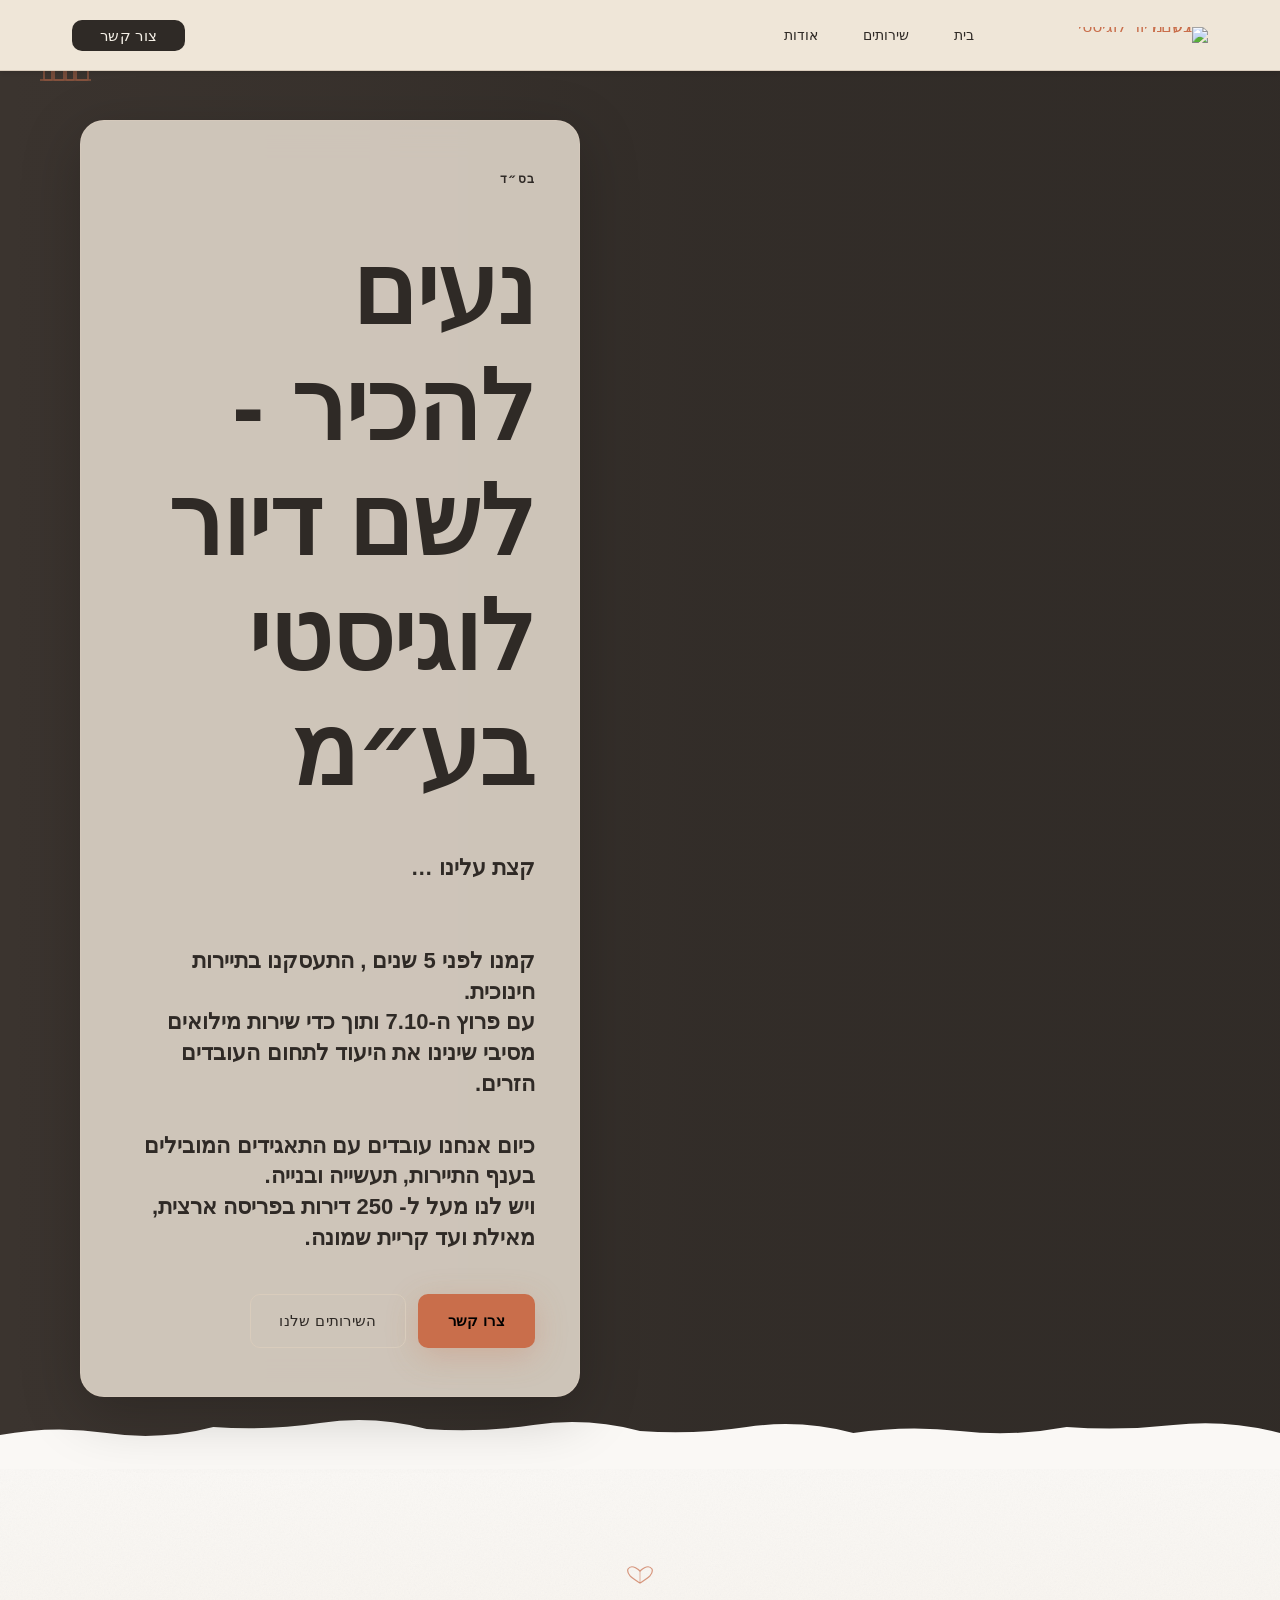
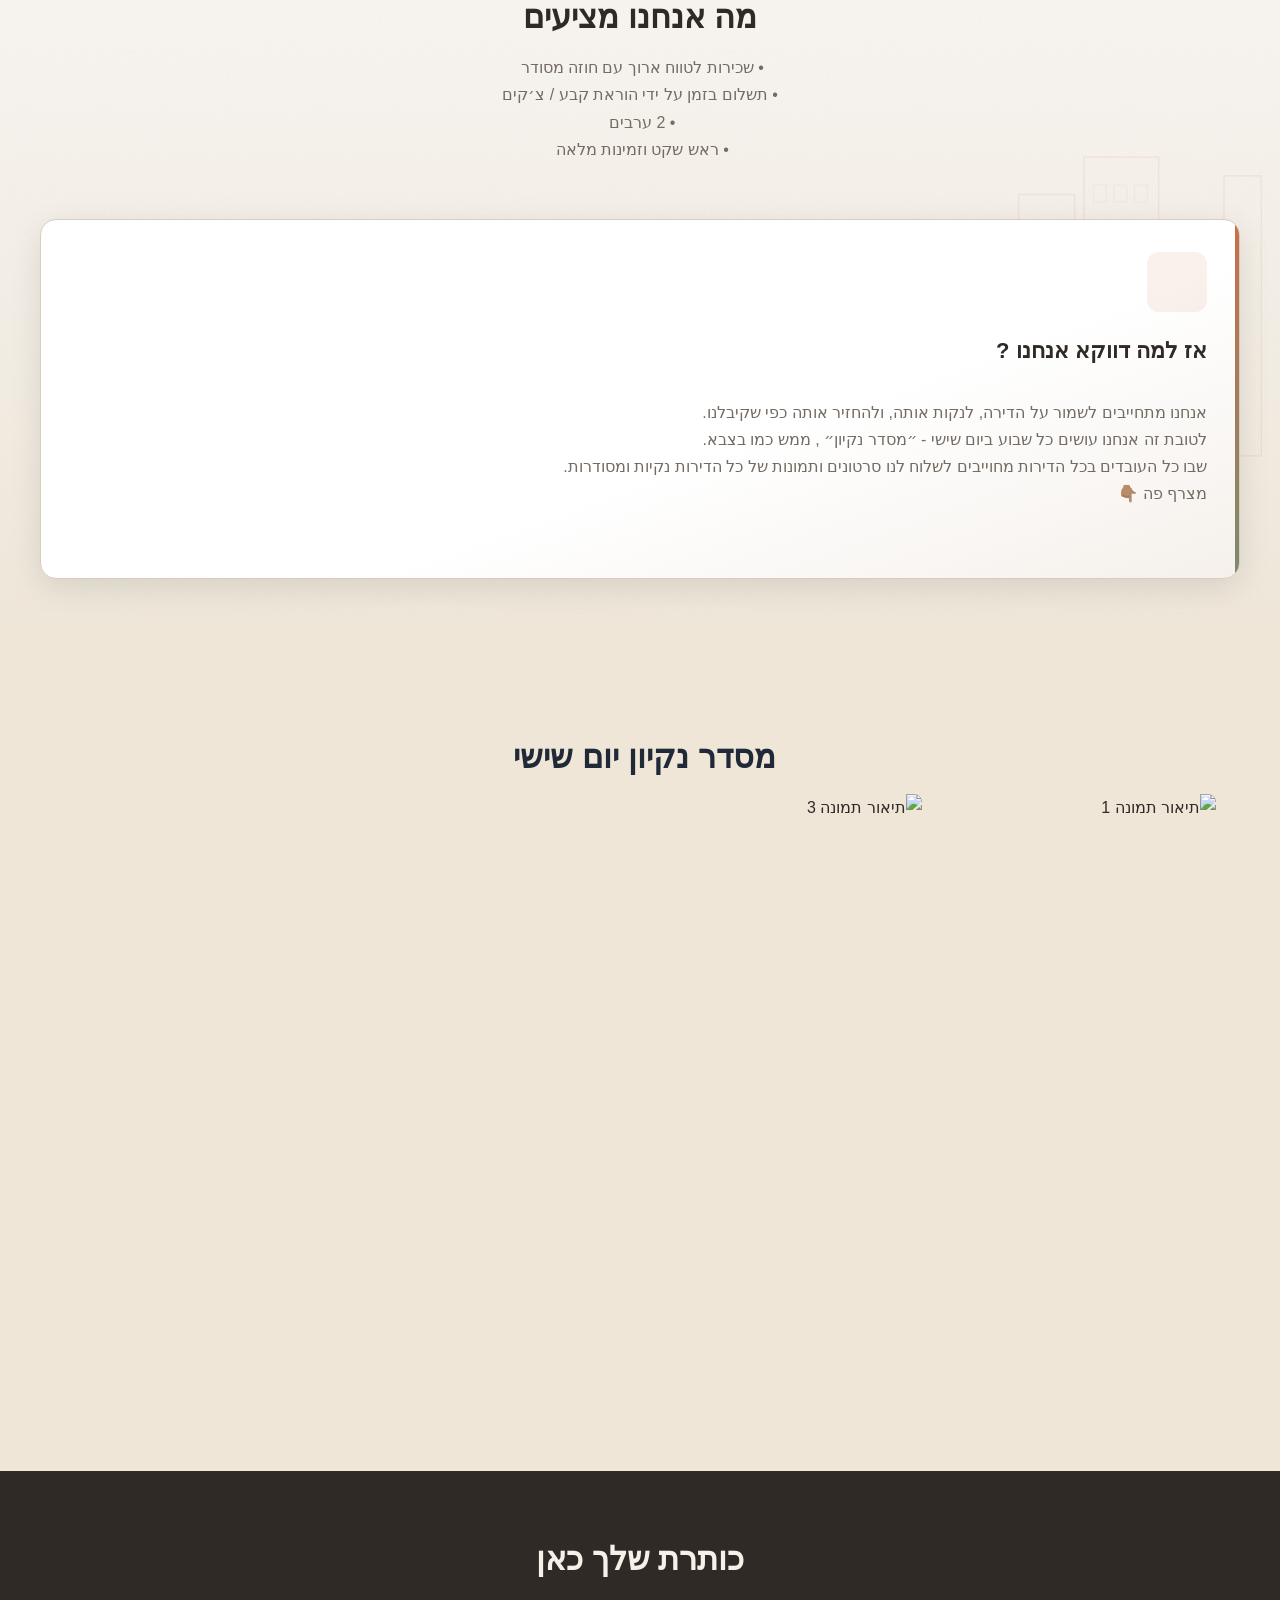
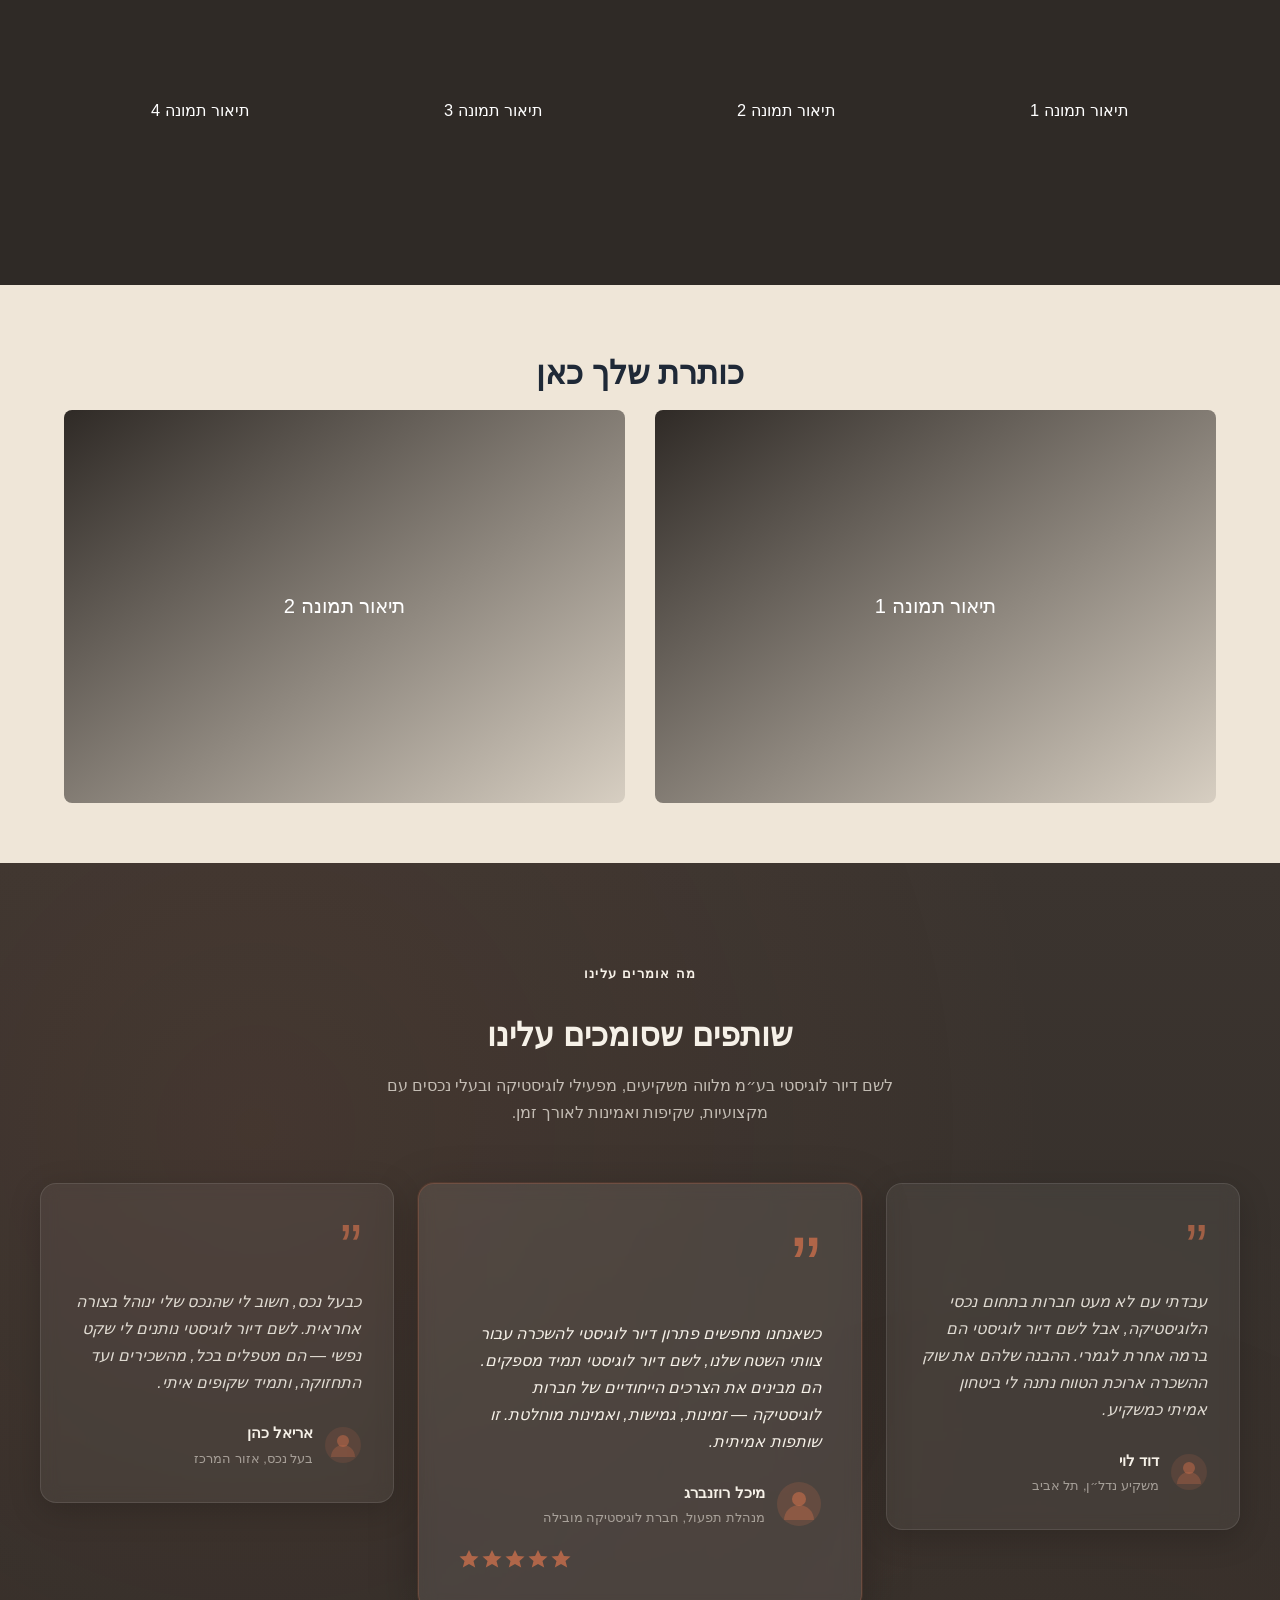
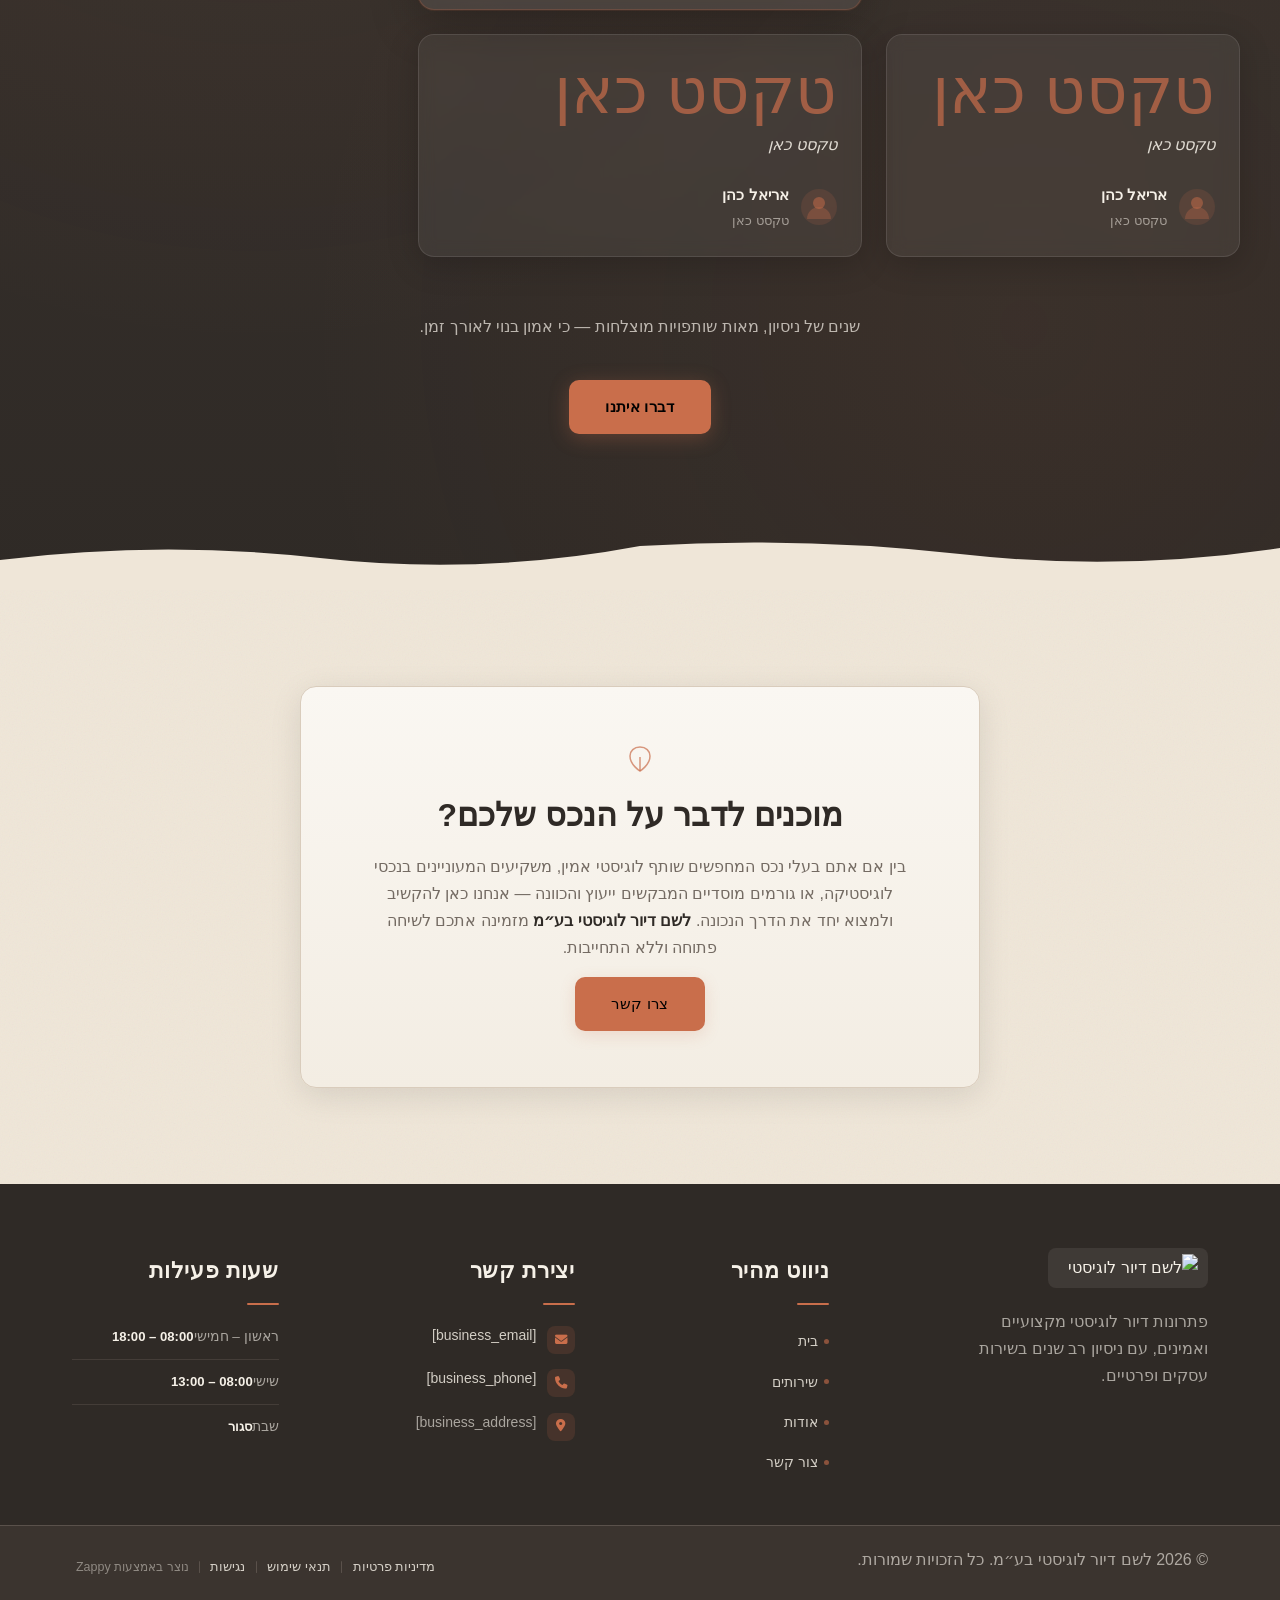
==== commit 9e192cf7: "Background sync: Progressive GitHub Sync" ====
--- a/public/index.html
+++ b/public/index.html
@@ -1 +1 @@
-<!doctype html><html dir="rtl" lang="he"><head><meta charset="UTF-8"><meta content="width=device-width,initial-scale=1" name="viewport"><meta content="index, follow" name="robots"><title>פותחים עידן חדש בנדל״ן לוגיסטי — לשם דיור לוגיסטי בע״מ</title><meta content="לשם דיור לוגיסטי בע״מ מובילה את שוק הדיור הלוגיסטי בישראל עם פתרונות השכרה ייחודיים למשקיעים ולעסקים. גלו למה אלפי לקוחות בוחרים בנו." name="description"><meta content="לשם דיור לוגיסטי בע״מ, דיור לוגיסטי להשכרה, נכסי לוגיסטיקה למשקיעים בישראל, לשם דיור לוגיסטי בע מ" name="keywords"><link href="/assets/favicon.ico" rel="icon" type="image/x-icon"><link href="/assets/favicon-16x16.png" rel="icon" type="image/png" sizes="16x16"><link href="/assets/favicon-32x32.png" rel="icon" type="image/png" sizes="32x32"><link href="/assets/favicon-48x48.png" rel="icon" type="image/png" sizes="48x48"><link href="/assets/favicon-192x192.png" rel="icon" type="image/png" sizes="192x192"><link href="/assets/favicon-512x512.png" rel="icon" type="image/png" sizes="512x512"><link href="/assets/apple-touch-icon.png" rel="apple-touch-icon"><script>!function(){"use strict";var t="d7127411-184d-465d-8e4c-47673632ddb4",e="https://api.zappy5.com/api/analytics/track",a=18e5,n=2592e6,o=!0,i=!0,r=!0;var s=function(){var e="zappy_visitor_"+t,a=null;try{if(a=localStorage.getItem(e)){var o=JSON.parse(a),i=Date.now();if(i-o.created<n)return o.lastSeen=i,localStorage.setItem(e,JSON.stringify(o)),o.id}}catch(t){console.warn("Zappy Analytics: LocalStorage not available")}var r="zv_"+Date.now()+"_"+Math.random().toString(36).substr(2,9);try{localStorage.setItem(e,JSON.stringify({id:r,created:Date.now(),lastSeen:Date.now()}))}catch(t){}return r}(),c=function(){var e="zappy_session_"+t,n=null;try{if(n=sessionStorage.getItem(e)){var o=JSON.parse(n),i=Date.now();if(i-o.timestamp<a)return o.timestamp=i,sessionStorage.setItem(e,JSON.stringify(o)),o.id}}catch(t){console.warn("Zappy Analytics: SessionStorage not available")}var r="zs_"+Date.now()+"_"+Math.random().toString(36).substr(2,9);try{sessionStorage.setItem(e,JSON.stringify({id:r,timestamp:Date.now()}))}catch(t){}return r}();function l(a,n){n=n||{};var o={website_id:t,event_type:a,page_path:window.location.pathname,referrer:document.referrer||"direct",visitor_id:s,session_id:c,metadata:n};if(navigator.sendBeacon){var i=new Blob([JSON.stringify(o)],{type:"application/json"});navigator.sendBeacon(e,i)}else fetch(e,{method:"POST",headers:{"Content-Type":"application/json"},body:JSON.stringify(o),keepalive:!0}).catch(function(t){console.warn("Zappy Analytics: Failed to track event",t)})}o&&l("pageview",{title:document.title,url:window.location.href}),i&&document.addEventListener("click",function(t){var e=t.target;if("BUTTON"===e.tagName||e.closest("button")){var a="BUTTON"===e.tagName?e:e.closest("button");l("click",{element:"button",text:a.textContent.trim().substring(0,100),id:a.id||null,class:a.className||null})}else if("A"===e.tagName||e.closest("a")){var n="A"===e.tagName?e:e.closest("a");l("navigation",{element:"link",text:n.textContent.trim().substring(0,100),href:n.href,external:n.hostname!==window.location.hostname})}},!0),r&&document.addEventListener("submit",function(t){var e=t.target;l("form_submit",{form_id:e.id||null,form_name:e.name||null,form_action:e.action||null,form_method:e.method||"GET"})},!0);var d=Date.now();window.addEventListener("beforeunload",function(){l("page_unload",{time_on_page:Math.floor((Date.now()-d)/1e3),page_path:window.location.pathname})}),window.zappyAnalytics={track:l,getVisitorId:function(){return s},getSessionId:function(){return c}}}()</script><meta content="פותחים עידן חדש בנדל״ן לוגיסטי — לשם דיור לוגיסטי בע״מ" property="og:title"><meta content="לשם דיור לוגיסטי בע״מ מובילה את שוק הדיור הלוגיסטי בישראל עם פתרונות השכרה ייחודיים למשקיעים ולעסקים. גלו למה אלפי לקוחות בוחרים בנו." property="og:description"><meta content="summary_large_image" name="twitter:card"><meta content="פותחים עידן חדש בנדל״ן לוגיסטי — לשם דיור לוגיסטי בע״מ" name="twitter:title"><meta content="לשם דיור לוגיסטי בע״מ מובילה את שוק הדיור הלוגיסטי בישראל עם פתרונות השכרה ייחודיים למשקיעים ולעסקים. גלו למה אלפי לקוחות בוחרים בנו." name="twitter:description"><meta content="website" property="og:type"><meta content="he_IL" property="og:locale"><link href="https://cdnjs.cloudflare.com/ajax/libs/font-awesome/6.4.0/css/all.min.css" rel="stylesheet"><link href="/assets/favicon.ico" rel="icon" type="image/x-icon"><link href="/assets/favicon-16x16.png" rel="icon" type="image/png" sizes="16x16"><link href="/assets/favicon-32x32.png" rel="icon" type="image/png" sizes="32x32"><link href="/assets/favicon-48x48.png" rel="icon" type="image/png" sizes="48x48"><link href="/assets/favicon-192x192.png" rel="icon" type="image/png" sizes="192x192"><link href="/assets/favicon-512x512.png" rel="icon" type="image/png" sizes="512x512"><link href="/assets/apple-touch-icon.png" rel="apple-touch-icon"><link href="https://cdn.jsdelivr.net/npm/vanilla-cookieconsent@3/dist/cookieconsent.css" rel="stylesheet"><script src="https://cdn.jsdelivr.net/npm/vanilla-cookieconsent@3/dist/cookieconsent.umd.js"></script><script src="https://cdn.jsdelivr.net/gh/mickidum/acc_toolbar/acctoolbar/acctoolbar.min.js"></script><link href="/styles.css" rel="stylesheet"><style id="zappy-dropdown-submenu-styles">#navMenu li:has(.sub-menu),.nav-menu li:has(.sub-menu),.navbar li:has(.sub-menu),nav li:has(.sub-menu){position:relative}#navMenu .sub-menu,.nav-menu .sub-menu,.navbar .sub-menu,nav .sub-menu{display:block!important;position:absolute!important;top:100%;left:0;min-width:220px;background:#fff;border-radius:8px;box-shadow:0 8px 25px rgba(0,0,0,.15);padding:8px 0;opacity:0;visibility:hidden;transform:translateY(10px);transition:all .3s ease;z-index:1000;list-style:none;pointer-events:none}#navMenu li:hover>.sub-menu,.nav-menu li:hover>.sub-menu,.navbar li:hover>.sub-menu,nav li:hover>.sub-menu{opacity:1!important;visibility:visible!important;transform:translateY(0)!important;pointer-events:auto!important}.sub-menu li{list-style:none;margin:0;padding:0}.sub-menu a{display:block!important;padding:10px 16px!important;color:var(--text-dark,#333)!important;font-weight:500;text-decoration:none;white-space:nowrap;transition:background-color .2s}.sub-menu .zappy-nav-child>a{padding-left:28px!important;font-size:.9em!important;opacity:.85!important}[dir=rtl] .sub-menu .zappy-nav-child>a,html[lang=ar] .sub-menu .zappy-nav-child>a,html[lang=he] .sub-menu .zappy-nav-child>a{padding-left:10px!important;padding-right:28px!important}.sub-menu .zappy-nav-parent>a{font-weight:600!important}.sub-menu a:hover{background-color:#f5f5f5}[dir=rtl] .nav-menu .sub-menu,[dir=rtl] .navbar .sub-menu,[dir=rtl] nav .sub-menu,html[lang=ar] .nav-menu .sub-menu,html[lang=ar] .navbar .sub-menu,html[lang=ar] nav .sub-menu,html[lang=he] .nav-menu .sub-menu,html[lang=he] .navbar .sub-menu,html[lang=he] nav .sub-menu{left:auto!important;right:0!important}.sub-menu:empty,.sub-menu:not(:has(li)):not(:has(> a)),.sub-menu:not(:has(li:not(.zappy-hidden-menu-item))):not(:has(> a)){display:none!important;opacity:0!important;visibility:hidden!important;pointer-events:none!important}li:has(.menu-group-title):hover>.sub-menu{opacity:1!important;visibility:visible!important;transform:translateY(0)!important;pointer-events:auto!important}#navMenu>li>.menu-group-title,.nav-menu>li>.menu-group-title{display:inline-block;padding:.5rem 1rem;cursor:default;user-select:none}@media (max-width:768px){#navMenu .sub-menu,.nav-menu .sub-menu,.navbar .sub-menu,nav .sub-menu{position:static!important;transform:none!important;box-shadow:none!important;background:0 0!important;max-height:0;overflow:hidden;opacity:0;visibility:hidden;transition:max-height .3s ease,opacity .3s ease;padding:0!important;border-radius:0!important}#navMenu .sub-menu.mobile-expanded,.nav-menu .sub-menu.mobile-expanded,.navbar .sub-menu.mobile-expanded{max-height:none!important;overflow-y:visible!important;opacity:1!important;visibility:visible!important;padding:8px 0 8px 16px!important}[dir=rtl] .sub-menu.mobile-expanded,html[lang=he] .sub-menu.mobile-expanded{padding:8px 16px 8px 0!important}#navMenu li:hover>.sub-menu,.nav-menu li:hover>.sub-menu,.navbar li:hover>.sub-menu,nav li:hover>.sub-menu{opacity:0;visibility:hidden;pointer-events:none}#navMenu li>.sub-menu.mobile-expanded,.nav-menu li>.sub-menu.mobile-expanded,.navbar li>.sub-menu.mobile-expanded,nav li>.sub-menu.mobile-expanded{opacity:1!important;visibility:visible!important;pointer-events:auto!important}#navMenu li:has(.sub-menu),.nav-menu li:has(.sub-menu),.navbar li:has(.sub-menu),nav li:has(.sub-menu){display:flex!important;flex-wrap:wrap!important;align-items:center!important;position:relative!important;min-height:44px!important}#navMenu li:has(.sub-menu)>a,.nav-menu li:has(.sub-menu)>a,.navbar li:has(.sub-menu)>a,nav li:has(.sub-menu)>a{flex:1!important;min-width:0!important}#navMenu li:has(.sub-menu)>.menu-group-title,.nav-menu li:has(.sub-menu)>.menu-group-title,.navbar li:has(.sub-menu)>.menu-group-title,nav li:has(.sub-menu)>.menu-group-title{flex:1!important;min-width:0!important;padding:0!important;line-height:inherit!important}#navMenu li:has(.sub-menu)>.sub-menu,.nav-menu li:has(.sub-menu)>.sub-menu,.navbar li:has(.sub-menu)>.sub-menu,nav li:has(.sub-menu)>.sub-menu{flex-basis:100%!important;width:100%!important}#navMenu li:has(.sub-menu)>a [class*=arrow],#navMenu li:has(.sub-menu)>a [class*=chevron],.nav-menu li:has(.sub-menu)>a .fa-angle-down,.nav-menu li:has(.sub-menu)>a .fa-chevron-down,.nav-menu li:has(.sub-menu)>a [class*=arrow],.nav-menu li:has(.sub-menu)>a [class*=chevron],nav li:has(.sub-menu)>a [class*=arrow],nav li:has(.sub-menu)>a [class*=chevron]{display:none!important;visibility:hidden!important}.mobile-submenu-toggle{display:flex!important;align-items:center!important;justify-content:center!important;width:44px!important;height:auto!important;background:0 0!important;border:none!important;cursor:pointer!important;color:var(--text-dark)!important;position:static!important;flex-shrink:0!important;align-self:stretch!important;z-index:2!important;padding:0!important;margin:0!important}.mobile-submenu-toggle::after{content:''!important;width:0!important;height:0!important;border-left:6px solid transparent!important;border-right:6px solid transparent!important;border-top:7px solid currentColor!important;transition:transform .3s ease!important}.mobile-submenu-toggle.expanded::after{transform:rotate(180deg)!important}.sub-menu a{padding:10px 0!important;display:block!important;color:var(--text-dark)!important;white-space:normal!important}.sub-menu .zappy-nav-child>a{padding-left:28px!important;font-size:.9em!important;opacity:.85!important}[dir=rtl] .sub-menu .zappy-nav-child>a,html[lang=ar] .sub-menu .zappy-nav-child>a,html[lang=he] .sub-menu .zappy-nav-child>a{padding-left:0!important;padding-right:28px!important}.sub-menu .zappy-nav-parent>a{font-weight:600!important}#navMenu.active,.nav-menu.active{max-width:100vw!important;overflow-x:hidden!important;box-sizing:border-box!important}.navbar .sub-menu li a,.zappy-products-dropdown .sub-menu a,nav.navbar .sub-menu li a{color:var(--text-dark)!important}}@media (min-width:769px){.mobile-submenu-toggle{display:none!important}}</style><style id="zappy-widget-visibility">html[dir=rtl] .whatsapp-float{right:20px!important;left:auto!important}html:not([dir]) .whatsapp-float,html[dir=ltr] .whatsapp-float{left:20px!important;right:auto!important}html[dir=rtl] #mic-access-tool-general-button,html[dir=rtl] #mic-init-access-tool #mic-access-tool-general-button,html[dir=rtl] #mic-init-access-tool .mic-access-tool-general-button,html[dir=rtl] ._access-icon,html[dir=rtl] .mic-access-tool-general-button{left:20px!important;right:auto!important}html:not([dir]) #mic-access-tool-general-button,html:not([dir]) #mic-init-access-tool #mic-access-tool-general-button,html:not([dir]) #mic-init-access-tool .mic-access-tool-general-button,html:not([dir]) ._access-icon,html:not([dir]) .mic-access-tool-general-button,html[dir=ltr] #mic-access-tool-general-button,html[dir=ltr] #mic-init-access-tool #mic-access-tool-general-button,html[dir=ltr] #mic-init-access-tool .mic-access-tool-general-button,html[dir=ltr] ._access-icon,html[dir=ltr] .mic-access-tool-general-button{right:20px!important;left:auto!important}@media (max-width:768px){.whatsapp-float{display:flex!important}}@media (min-width:769px){.whatsapp-float{display:flex!important}}@media (max-width:768px){#mic-access-tool-general-button,#mic-init-access-tool #mic-access-tool-general-button,#mic-init-access-tool .mic-access-tool-general-button,._access-icon,.mic-access-tool-general-button{display:flex!important;visibility:visible!important;opacity:1!important;pointer-events:auto!important}#mic-access-tool-box.opened-mic-access-tool,#mic-init-access-tool #mic-access-tool-box.opened-mic-access-tool,.mic-access-tool-box.opened-mic-access-tool{visibility:visible!important;opacity:1!important;pointer-events:auto!important}}@media (min-width:769px){#mic-access-tool-general-button,#mic-init-access-tool #mic-access-tool-general-button,#mic-init-access-tool .mic-access-tool-general-button,._access-icon,.mic-access-tool-general-button{display:flex!important;visibility:visible!important;opacity:1!important;pointer-events:auto!important}#mic-access-tool-box.opened-mic-access-tool,#mic-init-access-tool #mic-access-tool-box.opened-mic-access-tool,.mic-access-tool-box.opened-mic-access-tool{visibility:visible!important;opacity:1!important;pointer-events:auto!important}}</style></head><body><nav class="navbar" dir="rtl"><button aria-label="Menu" class="mobile-toggle" id="mobileToggle"><svg viewBox="0 0 24 24" fill="none" height="24" width="24" class="hamburger-icon"><path d="M3 12h18M3 6h18M3 18h18" stroke="currentColor" stroke-width="2" stroke-linecap="round"/></svg> <svg viewBox="0 0 24 24" fill="none" height="24" width="24" class="close-icon" style="display:none"><path d="M18 6L6 18M6 6l12 12" stroke="currentColor" stroke-width="2" stroke-linecap="round"/></svg></button> <button aria-label="Call" class="phone-header-btn" data-phone="[business_phone]"><svg viewBox="0 0 24 24" fill="currentColor" height="20" width="20"><path d="M22 16.92v3a2 2 0 0 1-2.18 2 19.79 19.79 0 0 1-8.63-3.07 19.5 19.5 0 0 1-6-6 19.79 19.79 0 0 1-3.07-8.67A2 2 0 0 1 4.11 2h3a2 2 0 0 1 2 1.72 12.84 12.84 0 0 0 .7 2.81 2 2 0 0 1-.45 2.11L8.09 9.91a16 16 0 0 0 6 6l1.27-1.27a2 2 0 0 1 2.11-.45 12.84 12.84 0 0 0 2.81.7A2 2 0 0 1 22 16.92z"/></svg></button><div class="nav-container"><div class="nav-right-group"><div class="nav-brand"><a href="/" class="logo-link"><img alt="לשם דיור לוגיסטי בע״מ" class="logo" src="/assets/site-----image-1.webp"></a></div><ul class="nav-menu" id="navMenu"><li><a href="/">בית</a></li><li><a href="/services">שירותים</a></li><li><a href="/about">אודות</a></li></ul></div><div class="nav-cta-container"><a href="/contact" class="nav-cta-btn">צור קשר</a></div></div></nav><script>window.addEventListener("load",function(){const e=document.querySelector(".navbar, nav, header");if(!e)return void console.log("[Navbar] Navbar element not found");let t=document.getElementById("mobileToggle")||document.querySelector(".mobile-toggle")||document.querySelector(".hamburger")||document.querySelector(".hamburger-menu")||document.querySelector(".menu-toggle")||document.querySelector(".burger-menu")||document.querySelector('[aria-label="Menu"]')||document.querySelector('[aria-label="תפריט"]');const n=document.querySelector(".phone-header-btn"),o=window.getComputedStyle(e);let r=o.backgroundColor;if(console.log("[Navbar] Initial navbar background:",r),"transparent"===r||"rgba(0, 0, 0, 0)"===r||r.startsWith("rgba")&&r.includes(", 0)")){const e=o.backgroundImage;if(e&&"none"!==e)console.log("[Navbar] Navbar has background image/gradient, using dark text"),r="rgb(240, 240, 240)";else{const e=window.getComputedStyle(document.body).backgroundColor;console.log("[Navbar] Navbar transparent, using body background:",e),r=e}}const a=r.match(/\d+/g);if(a&&a.length>=3){const e=(.299*parseInt(a[0])+.587*parseInt(a[1])+.114*parseInt(a[2]))/255;console.log("[Navbar] Mobile button colors preserved from Claude CSS (luminance:",e.toFixed(2)+")");const o=document.createElement("style");o.id="zappy-mobile-nav-fix";document.documentElement.lang;document.documentElement.dir,o.textContent='\n        /* Hide mobile buttons on desktop, show only on mobile */\n        @media (min-width: 769px) {\n          .mobile-toggle,\n          .phone-header-btn {\n            display: none !important;\n          }\n        }\n        \n        /* Show and position mobile buttons correctly on mobile */\n        @media (max-width: 768px) {\n          .navbar,\n          nav.navbar {\n            min-height: 70px !important;\n          }\n\n          .mobile-toggle,\n          .phone-header-btn {\n            position: absolute !important;\n            top: 0 !important;\n            bottom: 0 !important;\n            margin-top: auto !important;\n            margin-bottom: auto !important;\n            transform: none !important;\n            z-index: 1001 !important;\n            display: flex !important;\n            align-items: center !important;\n            justify-content: center !important;\n            width: 36px !important;\n            height: 36px !important;\n            border-radius: 50% !important;\n            border: none !important;\n            cursor: pointer !important;\n            padding: 6px !important;\n            background: none !important;\n            color: var(--nav-text, var(--text-dark)) !important;\n            touch-action: manipulation !important;\n            -webkit-tap-highlight-color: transparent !important;\n          }\n\n          html[data-zappy-site-type="ecommerce"] .phone-header-btn,\n          body[data-zappy-site-type="ecommerce"] .phone-header-btn,\n          html[data-zappy-site-type="ecommerce"] header .phone-header-btn,\n          html[data-zappy-site-type="ecommerce"] nav .phone-header-btn {\n            display: none !important;\n            visibility: hidden !important;\n            width: 0 !important;\n            height: 0 !important;\n            min-width: 0 !important;\n            overflow: hidden !important;\n          }\n          \n          /* LTR positioning (default): hamburger LEFT, phone RIGHT */\n          html:not([dir="rtl"]):not([lang="he"]):not([lang="ar"]) .mobile-toggle,\n          html[dir="ltr"] .mobile-toggle {\n            left: 12px !important;\n            right: auto !important;\n          }\n          html:not([dir="rtl"]):not([lang="he"]):not([lang="ar"]) .phone-header-btn,\n          html[dir="ltr"] .phone-header-btn {\n            right: 12px !important;\n            left: auto !important;\n          }\n          \n          /* RTL positioning: hamburger RIGHT, phone LEFT */\n          html[dir="rtl"] .mobile-toggle,\n          html[lang="he"] .mobile-toggle,\n          html[lang="ar"] .mobile-toggle {\n            right: 12px !important;\n            left: auto !important;\n          }\n          html[dir="rtl"] .phone-header-btn,\n          html[lang="he"] .phone-header-btn,\n          html[lang="ar"] .phone-header-btn {\n            left: 12px !important;\n            right: auto !important;\n          }\n          \n          /* CRITICAL: Ensure nav-container has min-height on mobile */\n          /* All children are positioned absolutely/fixed on mobile, so height:auto collapses to 0 */\n          .nav-container {\n            min-height: 70px !important;\n            position: relative !important;\n          }\n          \n          /* Ensure SVG icons are properly sized and inherit color */\n          .mobile-toggle svg,\n          .phone-header-btn svg {\n            width: 24px !important;\n            height: 24px !important;\n            /* Don\'t force display - let JavaScript control hamburger/close toggle */\n          }\n          \n          /* Reset nav-cta-container on mobile - remove desktop box-shadow/padding */\n          /* that creates a visible ghost box when CTA button is hidden */\n          .nav-cta-container {\n            box-shadow: none !important;\n            padding: 0 !important;\n          }\n          \n          /* Hide nav-cta-container entirely on mobile when there\'s no lang-switcher */\n          /* (only the CTA button is inside, and it\'s hidden on mobile) */\n          .nav-cta-container:not(:has(.lang-switcher)) {\n            display: none !important;\n          }\n          \n          /* CRITICAL: Prevent hero image fade gradient from bleeding over headline text */\n          /* The .image-fade-gradient has bottom: -30px (extends below parent) */\n          /* On mobile stacked layout, this overlaps the h1 text below the image */\n          .hero-image-column {\n            overflow: hidden !important;\n          }\n          .image-fade-gradient {\n            bottom: 0 !important;\n          }\n          \n          /* Hide desktop language switcher on mobile - hamburger menu handles it */\n          /* High specificity to override stored CSS */\n          .lang-switcher,\n          .nav-cta-container .lang-switcher,\n          .nav-container .lang-switcher,\n          .navbar .lang-switcher,\n          .navbar .nav-cta-container .lang-switcher {\n            display: none !important;\n          }\n        }\n      ';const r=document.getElementById("zappy-mobile-nav-fix");r&&r.remove(),document.head.appendChild(o),console.log("[Navbar] Critical CSS injected for mobile nav positioning");const i=window.innerWidth<=768;if(t){const e=t.querySelector(".hamburger-icon"),n=t.querySelector(".close-icon");e&&(e.style.setProperty("width","24px","important"),e.style.setProperty("height","24px","important"),e.style.setProperty("display","block","important")),n&&(n.style.setProperty("width","24px","important"),n.style.setProperty("height","24px","important"),n.style.setProperty("display","none","important")),i?(t.style.setProperty("position","absolute","important"),t.style.setProperty("top","0","important"),t.style.setProperty("bottom","0","important"),t.style.setProperty("margin-top","auto","important"),t.style.setProperty("margin-bottom","auto","important"),t.style.setProperty("transform","none","important"),t.style.setProperty("z-index","1001","important"),t.style.removeProperty("left"),t.style.removeProperty("right"),console.log("[Navbar] Mobile toggle positioning applied (mobile viewport)")):(t.style.removeProperty("position"),t.style.removeProperty("top"),t.style.removeProperty("transform"),t.style.removeProperty("z-index"),t.style.removeProperty("left"),t.style.removeProperty("right"),console.log("[Navbar] Desktop viewport - cleared mobile toggle inline positioning"))}if(n){const e=n.querySelector("svg");e&&(e.style.width="24px",e.style.height="24px",e.setAttribute("width","24"),e.setAttribute("height","24")),i?(n.style.setProperty("position","absolute","important"),n.style.setProperty("top","0","important"),n.style.setProperty("bottom","0","important"),n.style.setProperty("margin-top","auto","important"),n.style.setProperty("margin-bottom","auto","important"),n.style.setProperty("transform","none","important"),n.style.setProperty("z-index","1001","important"),n.style.removeProperty("left"),n.style.removeProperty("right"),console.log("[Navbar] Phone button positioning applied (mobile viewport)")):(n.style.removeProperty("position"),n.style.removeProperty("top"),n.style.removeProperty("transform"),n.style.removeProperty("z-index"),n.style.removeProperty("left"),n.style.removeProperty("right"),console.log("[Navbar] Desktop viewport - cleared phone button inline positioning"))}}else console.log("[Navbar] Could not parse background color:",r);t=document.getElementById("mobileToggle")||document.querySelector(".mobile-toggle")||document.querySelector(".hamburger")||document.querySelector(".hamburger-menu")||document.querySelector(".menu-toggle")||document.querySelector(".burger-menu")||document.querySelector('[aria-label="Menu"]')||document.querySelector('[aria-label="תפריט"]');const i=document.getElementById("navMenu")||document.querySelector(".nav-menu")||document.querySelector(".nav-links")||document.querySelector("nav ul:not(.submenu)");if(!t||!i)return void console.log("[Navbar] Mobile toggle or menu not found:",{toggle:!!t,menu:!!i});i.id||(i.id="navMenu"),console.log("[Navbar] Initializing mobile menu...");const l=t.cloneNode(!0);t.parentNode.replaceChild(l,t);var s=0;function p(e){var t=Date.now();t-s<300||(s=t,function(e){e.preventDefault(),e.stopPropagation();const t=l.querySelector(".hamburger-icon"),n=l.querySelector(".close-icon");i.classList.contains("active")?(i.classList.remove("active"),t&&t.style.setProperty("display","block","important"),n&&n.style.setProperty("display","none","important"),document.body.style.overflow="",console.log("[Navbar] Menu closed")):(i.classList.add("active"),t&&t.style.setProperty("display","none","important"),n&&n.style.setProperty("display","block","important"),document.body.style.overflow="hidden",console.log("[Navbar] Menu opened"))}(e))}l.addEventListener("click",p),l.addEventListener("touchend",p),i.querySelectorAll("a").forEach(function(e){e.addEventListener("click",function(){if("#"===this.getAttribute("href"))return;const e=l.querySelector(".hamburger-icon"),t=l.querySelector(".close-icon");i.classList.remove("active"),e&&e.style.setProperty("display","block","important"),t&&t.style.setProperty("display","none","important"),document.body.style.overflow="",console.log("[Navbar] Menu closed (link clicked)")})});var m=i.querySelectorAll(".dropdown-toggle");m.forEach(function(e){e.addEventListener("click",function(e){e.preventDefault(),e.stopPropagation();var t=this.closest(".nav-dropdown");t&&(t.parentNode.querySelectorAll(".nav-dropdown.open").forEach(function(e){e!==t&&e.classList.remove("open")}),t.classList.toggle("open"),console.log("[Navbar] Dropdown toggled:",t.classList.contains("open")?"open":"closed"))})}),document.addEventListener("click",function(e){e.target.closest(".nav-dropdown")||document.querySelectorAll(".nav-dropdown.open").forEach(function(e){e.classList.remove("open")})}),console.log("[Navbar] Dropdown handlers initialized for "+m.length+" dropdowns"),n&&n.addEventListener("click",function(){const e=document.querySelectorAll('a[href^="tel:"]'),t=e.length>0?e[0].getAttribute("href").replace("tel:",""):"[business_phone]";window.location.href="tel:"+t,console.log("[Navbar] Phone button clicked")}),console.log("[Navbar] Mobile menu initialized successfully")})</script><main><section class="index-hero-section" id="index-hero-section" data-band-index="0" data-layout-spec="בית-hero" dir="rtl" data-hero-type="fullscreen-scrim"><div class="index-hero-bg-wrapper"><img alt="נכס לוגיסטי מטופח ומקצועי בתאורת יום טבעית" class="index-hero-bg-img" src="/assets/site-index-hero-image-1.webp" data-context="A refined logistics property environment in warm natural light — a clean modern warehouse facade with large windows, well-maintained access road, green landscaping touches, and a calm professional atmosphere. The image should feel quietly premium and authentic, not overly industrial. Warm afternoon light, architectural photography style." data-placeholder="index-hero-image-1" data-element-id="img-1778520622484-0wibamrt5" data-element-type="image" data-hero-background="true" data-hero-bg="true" height="700" width="1200"></div><div class="index-hero-scrim" aria-hidden="true"></div><div class="index-hero-skyline-motif" aria-hidden="true"><svg viewBox="0 0 52 52" fill="none" height="52" width="52" xmlns="http://www.w3.org/2000/svg" aria-hidden="true" data-no-icon-edit="true"><rect fill="none" height="20" stroke="#C96E4B" stroke-width="1.5" width="8" x="4" y="28" rx="1"/><rect fill="none" height="8" stroke="#C96E4B" stroke-width="1.5" width="4" x="6" y="22" rx="1"/><rect fill="none" height="30" stroke="#C96E4B" stroke-width="1.5" width="10" x="14" y="18" rx="1"/><rect fill="none" height="8" stroke="#C96E4B" stroke-width="1.5" width="6" x="16" y="12" rx="1"/><rect fill="none" height="24" stroke="#C96E4B" stroke-width="1.5" width="8" x="26" y="24" rx="1"/><rect fill="none" height="18" stroke="#C96E4B" stroke-width="1.5" width="12" x="36" y="30" rx="1"/><rect fill="none" height="8" stroke="#C96E4B" stroke-width="1.5" width="6" x="39" y="24" rx="1"/><line stroke="#C96E4B" stroke-width="1.5" x2="51" y1="48" y2="48" x="1"/></svg></div><div class="index-hero-content-wrapper"><div class="index-hero-card"><p><span class="index-hero-eyebrow" style="color:rgb(47, 42, 38) !important">בס״ד&nbsp;</span></p><h1 class="index-hero-h1">נעים להכיר - לשם דיור לוגיסטי בע״מ&nbsp;</h1><h3 class="index-hero-subtitle" style="color:rgb(47, 42, 38) !important">קצת עלינו …<br><br><br>קמנו לפני 5 שנים , התעסקנו בתיירות חינוכית.<br>עם פרוץ ה-7.10 ותוך כדי שירות מילואים מסיבי שינינו את היעוד לתחום העובדים הזרים.<br><br>כיום אנחנו עובדים עם התאגידים המובילים בענף התיירות, תעשייה ובנייה.&nbsp;<br>ויש לנו מעל ל- 250 דירות בפריסה ארצית, מאילת ועד קריית שמונה.&nbsp;<br></h3><div class="index-hero-cta-row"><a href="/contact" class="index-hero-btn-primary" data-element-id="btn-1778520622481-rteif7xvt" data-element-type="button" data-native-element="true" style="color:rgb(0, 0, 0) !important;outline:currentcolor">צרו קשר</a> <a href="/services" class="index-hero-btn-secondary" data-element-id="btn-1778520622481-okwp8zr3p" data-element-type="button" data-native-element="true" style="outline:currentcolor">השירותים שלנו</a></div></div></div><div class="index-hero-divider-wrapper"><svg viewBox="0 0 1440 72" xmlns="http://www.w3.org/2000/svg" aria-hidden="true" data-no-icon-edit="true" preserveAspectRatio="none"><path d="M0,72 L0,38 Q60,28 120,36 T240,30 Q300,34 360,26 T480,32 Q540,36 600,28 T720,34 Q780,38 840,30 T960,36 Q1020,28 1080,34 T1200,30 Q1260,34 1320,28 T1440,36 L1440,72 Z" fill="#FAF8F5"/></svg></div></section><section class="index-services-section" id="index-services-section" data-band-index="1" data-layout-spec="בית-services" dir="rtl"><div class="index-services-section__bg-decor" aria-hidden="true"><svg viewBox="0 0 300 400" fill="none" xmlns="http://www.w3.org/2000/svg" aria-hidden="true" data-no-icon-edit="true"><rect fill="none" height="280" stroke="#C96E4B" stroke-width="1.5" width="60" x="20" y="120" opacity="0.10"/><rect fill="none" height="320" stroke="#C96E4B" stroke-width="1.5" width="80" x="90" y="80" opacity="0.10"/><rect fill="none" height="240" stroke="#C96E4B" stroke-width="1.5" width="50" x="180" y="160" opacity="0.10"/><rect fill="none" height="300" stroke="#C96E4B" stroke-width="1.5" width="40" x="240" y="100" opacity="0.10"/><rect fill="none" height="16" stroke="#C96E4B" stroke-width="1" width="12" x="30" y="150" opacity="0.08"/><rect fill="none" height="16" stroke="#C96E4B" stroke-width="1" width="12" x="50" y="150" opacity="0.08"/><rect fill="none" height="18" stroke="#C96E4B" stroke-width="1" width="14" x="100" y="110" opacity="0.08"/><rect fill="none" height="18" stroke="#C96E4B" stroke-width="1" width="14" x="122" y="110" opacity="0.08"/><rect fill="none" height="18" stroke="#C96E4B" stroke-width="1" width="14" x="144" y="110" opacity="0.08"/></svg></div><div class="index-services-section__container"><div class="index-services-section__intro"><div class="index-services-section__leaf-divider" aria-hidden="true"><svg viewBox="0 0 32 20" fill="none" height="20" width="32" xmlns="http://www.w3.org/2000/svg" aria-hidden="true" data-no-icon-edit="true"><path d="M16 18 C10 14, 2 10, 4 4 C8 -2, 16 6, 16 6 C16 6, 24 -2, 28 4 C30 10, 22 14, 16 18Z" fill="none" opacity="0.7" stroke="#C96E4B" stroke-width="1.2"/><line stroke="#C96E4B" stroke-width="1" x2="16" y1="18" y2="6" opacity="0.5" x1="16"/></svg></div><h2 class="index-services-section__heading">מה אנחנו מציעים</h2><p class="index-services-section__subtext">• שכירות לטווח ארוך עם חוזה מסודר&nbsp;<br>• תשלום בזמן על ידי הוראת קבע / צ׳קים<br>• 2 ערבים&nbsp;<br>• ראש שקט וזמינות מלאה&nbsp;</p></div><article class="index-services-section__card index-services-section__card--large"><div class="index-services-section__card-icon-wrap"><i class="fas fa-" data-element-id="zappy-temp-icon-1778521137075-l4qzvmfnz" data-element-type="icon" data-icon-type="fontawesome" style="font-size:42px;color:rgb(201, 110, 75)"></i></div><h3 class="index-services-section__card-title">אז למה דווקא אנחנו ?&nbsp;</h3><p class="index-services-section__card-text">אנחנו מתחייבים לשמור על הדירה, לנקות אותה, ולהחזיר אותה כפי שקיבלנו.&nbsp;<br>לטובת זה אנחנו עושים כל שבוע ביום שישי - ״מסדר נקיון״ , ממש כמו בצבא.&nbsp;<br>שבו כל העובדים בכל הדירות מחוייבים לשלוח לנו סרטונים ותמונות של כל הדירות נקיות ומסודרות.<br>מצרף פה 👇🏽</p><div class="index-services-section__card-accent" aria-hidden="true"></div></article></div><div class="index-services-section__divider-wrapper"><svg viewBox="0 0 1200 90" xmlns="http://www.w3.org/2000/svg" aria-hidden="true" data-no-icon-edit="true" preserveAspectRatio="none"><path d="M0,90 L0,38 Q60,28 120,36 T240,30 Q300,34 360,26 T480,32 Q540,36 600,28 T720,34 Q780,30 840,36 T960,28 Q1020,34 1080,30 T1200,36 L1200,90 Z" fill="var(--bg-light)" opacity="0.18"/><path d="M0,90 L0,52 Q80,42 160,50 T320,44 Q400,50 480,42 T640,48 Q720,44 800,52 T960,44 Q1040,50 1120,44 T1200,50 L1200,90 Z" fill="var(--bg-light)"/></svg></div></section><section class="layout-section" id="layout-1778522377796" data-component-id="image-grid-3" data-zappy-component="true" style="width:100%;padding:60px 0px;direction:rtl"><div class="container" style="max-width:1200px;margin:0 auto;padding:0 1.5rem"><h2 style="font-size:32px;font-weight:700;color:rgb(31, 41, 55);margin-bottom:40px;text-align:center;font-family:system-ui, -apple-system, sans-serif">מסדר נקיון יום שישי&nbsp;</h2><div class="three-image-grid" style="--zappy-grid-cols:repeat(auto-fit, minmax(250px, 1fr));display:grid;grid-template-columns:repeat(auto-fit, minmax(250px, 1fr));gap:25px" data-zappy-explicit-columns="true"><div class="zappy-grid-item-media-only zappy-grid-item-no-stretch" style="position:relative !important;overflow:hidden !important;width:345px !important;max-width:100% !important;margin-left:auto !important;margin-right:auto !important;height:296px !important;display:block !important;padding-bottom:0px !important" data-element-id="img-1778522378484-vy9tyrlq1" data-element-type="image" data-grid-item-index="0" data-zappy-has-aspect-ratio="true" data-zappy-wrapper-margins-applied="true" data-zappy-zoom-clip="true" data-zappy-zoom-wrapper="true" data-zappy-zoom-wrapper-align="center" data-zappy-zoom-wrapper-height="296px" data-zappy-zoom-wrapper-width="345px" data-zappy-zoom-wrapper-width-mode="px"><img alt="תיאור תמונה 1" class="layout-placeholder-image" src="/assets/image-1778522674436-z60aiv.webp?v=1778522676677" data-context="תיאור תמונה 1" data-placeholder="layout-image-1778522377796-wxqrfyqbc" style="border-radius:8px;object-position:61% 44% !important;width:100% !important;height:100% !important;display:block !important;object-fit:cover !important;max-width:100% !important;margin:0px !important;position:absolute !important;left:0px !important;top:0px !important;max-height:none !important" data-element-id="img-1778522378484-vy9tyrlq1" data-element-type="image" data-zappy-object-position="61% 44%" data-zappy-zoom="1"></div><div class="zappy-grid-item-media-only zappy-grid-item-no-stretch" style="position:relative !important;overflow:hidden !important;width:345px !important;max-width:100% !important;margin-left:auto !important;margin-right:auto !important;height:296px !important;display:block !important;padding-bottom:0px !important" data-element-id="img-1778522378484-t6kntm337" data-element-type="image" data-grid-item-index="1" data-zappy-has-aspect-ratio="true" data-zappy-wrapper-margins-applied="true" data-zappy-zoom-clip="true" data-zappy-zoom-wrapper="true" data-zappy-zoom-wrapper-align="center" data-zappy-zoom-wrapper-height="296px" data-zappy-zoom-wrapper-width="345px" data-zappy-zoom-wrapper-width-mode="px"><img alt="תיאור תמונה 3" class="layout-placeholder-image" src="/assets/image-1778522856812-bsma81.webp?v=1778522858943" data-context="תיאור תמונה 3" data-placeholder="layout-image-1778522377796-6hjw7lfkh" style="border-radius:8px;object-position:50% 33% !important;width:100% !important;height:100% !important;display:block !important;object-fit:cover !important;max-width:100% !important;margin:0px !important;position:absolute !important;left:0px !important;top:0px !important;max-height:none !important" data-element-id="img-1778522378484-t6kntm337" data-element-type="image" data-zappy-object-position="50% 33%" data-zappy-zoom="1"></div><div class="zappy-grid-item-media-only" style="background-color:rgba(0, 0, 0, 0) !important;grid-column-start:auto !important;grid-column-end:auto !important;grid-row-start:auto !important;grid-row-end:auto !important;width:345px !important;height:296px !important;margin-left:auto !important;margin-right:auto !important;overflow:hidden !important" data-element-id="img-1778522378484-t6kntm337-add-1778523063543-mk02o5" data-element-type="image" data-grid-item-index="2" data-zappy-has-aspect-ratio="true" data-zappy-wrapper-margins-applied="true" data-zappy-zoom-clip="true" data-zappy-zoom-wrapper="true" data-zappy-zoom-wrapper-align="center" data-zappy-zoom-wrapper-height="296px" data-zappy-zoom-wrapper-width="345px" data-zappy-zoom-wrapper-width-mode="px"><img alt="Image placeholder" class="layout-placeholder-image" src="[data-uri]" data-context="תיאור תמונה 3" data-placeholder="image-placeholder" style="border-radius:8px;object-position:50% 33% !important;width:100% !important;height:100% !important;display:block !important;object-fit:cover !important;max-width:100% !important;margin:0px !important;position:absolute !important;left:0px !important;top:0px !important;max-height:none !important;cursor:pointer" data-element-id="new-grid-img-1778523063544-0-y1wxygszz" data-element-type="image" data-zappy-object-position="50% 33%" data-zappy-zoom="1" data-ai-slot="grid-item-image" data-zappy-base64-stripped="true" id="new-grid-img-1778523063544-0-y1wxygszz"></div><div class="zappy-grid-item-media-only" style="background-color:rgba(0, 0, 0, 0) !important;grid-column-start:auto !important;grid-column-end:auto !important;grid-row-start:auto !important;grid-row-end:auto !important;width:345px !important;height:296px !important;margin-left:auto !important;margin-right:auto !important;overflow:hidden !important" data-element-id="img-1778522378484-t6kntm337-add-1778523063543-mk02o5-add-1778523065571-hjk73n" data-element-type="image" data-grid-item-index="3" data-zappy-has-aspect-ratio="true" data-zappy-wrapper-margins-applied="true" data-zappy-zoom-clip="true" data-zappy-zoom-wrapper="true" data-zappy-zoom-wrapper-align="center" data-zappy-zoom-wrapper-height="296px" data-zappy-zoom-wrapper-width="345px" data-zappy-zoom-wrapper-width-mode="px"><img alt="Image placeholder" class="layout-placeholder-image" src="[data-uri]" data-context="תיאור תמונה 3" data-placeholder="image-placeholder" style="border-radius:8px;object-position:50% 33% !important;width:100% !important;height:100% !important;display:block !important;object-fit:cover !important;max-width:100% !important;margin:0px !important;position:absolute !important;left:0px !important;top:0px !important;max-height:none !important;cursor:pointer" data-element-id="new-grid-img-1778523065571-0-k6sjm8yak" data-element-type="image" data-zappy-object-position="50% 33%" data-zappy-zoom="1" data-ai-slot="grid-item-image" data-zappy-base64-stripped="true" id="new-grid-img-1778523065571-0-k6sjm8yak"></div><div class="zappy-grid-item-media-only" style="background-color:rgba(0, 0, 0, 0) !important;grid-column-start:auto !important;grid-column-end:auto !important;grid-row-start:auto !important;grid-row-end:auto !important;width:345px !important;height:296px !important;margin-left:auto !important;margin-right:auto !important;overflow:hidden !important" data-element-id="img-1778522378484-t6kntm337-add-1778523063543-mk02o5-add-1778523065571-hjk73n-add-1778523066818-l1kg85" data-element-type="image" data-grid-item-index="4" data-zappy-has-aspect-ratio="true" data-zappy-wrapper-margins-applied="true" data-zappy-zoom-clip="true" data-zappy-zoom-wrapper="true" data-zappy-zoom-wrapper-align="center" data-zappy-zoom-wrapper-height="296px" data-zappy-zoom-wrapper-width="345px" data-zappy-zoom-wrapper-width-mode="px"><img alt="Image placeholder" class="layout-placeholder-image" src="[data-uri]" data-context="תיאור תמונה 3" data-placeholder="image-placeholder" style="border-radius:8px;object-position:50% 33% !important;width:100% !important;height:100% !important;display:block !important;object-fit:cover !important;max-width:100% !important;margin:0px !important;position:absolute !important;left:0px !important;top:0px !important;max-height:none !important;cursor:pointer" data-element-id="new-grid-img-1778523066818-0-3ufn3aplp" data-element-type="image" data-zappy-object-position="50% 33%" data-zappy-zoom="1" data-ai-slot="grid-item-image" data-zappy-base64-stripped="true" id="new-grid-img-1778523066818-0-3ufn3aplp"></div><div class="zappy-grid-item-media-only" style="background-color:rgba(0, 0, 0, 0) !important;grid-column-start:auto !important;grid-column-end:auto !important;grid-row-start:auto !important;grid-row-end:auto !important;width:345px !important;height:296px !important;margin-left:auto !important;margin-right:auto !important;overflow:hidden !important" data-element-id="img-1778522378484-t6kntm337-add-1778523063543-mk02o5-add-1778523065571-hjk73n-add-1778523066818-l1kg85-add-1778523067726-g3ewwa" data-element-type="image" data-grid-item-index="5" data-zappy-has-aspect-ratio="true" data-zappy-wrapper-margins-applied="true" data-zappy-zoom-clip="true" data-zappy-zoom-wrapper="true" data-zappy-zoom-wrapper-align="center" data-zappy-zoom-wrapper-height="296px" data-zappy-zoom-wrapper-width="345px" data-zappy-zoom-wrapper-width-mode="px"><img alt="Image placeholder" class="layout-placeholder-image" src="[data-uri]" data-context="תיאור תמונה 3" data-placeholder="image-placeholder" style="border-radius:8px;object-position:50% 33% !important;width:100% !important;height:100% !important;display:block !important;object-fit:cover !important;max-width:100% !important;margin:0px !important;position:absolute !important;left:0px !important;top:0px !important;max-height:none !important;cursor:pointer" data-element-id="new-grid-img-1778523067726-0-dblf78fha" data-element-type="image" data-zappy-object-position="50% 33%" data-zappy-zoom="1" data-ai-slot="grid-item-image" data-zappy-base64-stripped="true" id="new-grid-img-1778523067726-0-dblf78fha"></div></div></div></section><section class="layout-section" id="layout-1778523101929" data-component-id="image-grid-4" data-zappy-component="true" style="width:100%;padding:60px 0;direction:rtl"><div class="container" style="max-width:1200px;margin:0 auto;padding:0 1.5rem"><h2 style="font-size:32px;font-weight:700;color:#1F2937;margin-bottom:40px;text-align:center;font-family:system-ui, -apple-system, sans-serif">כותרת שלך כאן</h2><div class="four-image-grid" style="--zappy-grid-cols:repeat(auto-fit, minmax(250px, 1fr));display:grid;grid-template-columns:repeat(auto-fit, minmax(250px, 1fr));gap:20px" data-zappy-explicit-columns="true"><img alt="תיאור תמונה 1" class="layout-placeholder-image" src="data:image/svg+xml,%3Csvg xmlns='http://www.w3.org/2000/svg' width='300' height='250'%3E%3Cdefs%3E%3ClinearGradient id='grad' x1='0%25' y1='0%25' x2='100%25' y2='100%25'%3E%3Cstop offset='0%25' style='stop-color:%232F2A26;stop-opacity:1' /%3E%3Cstop offset='100%25' style='stop-color:%232F2A2620;stop-opacity:1' /%3E%3C/linearGradient%3E%3C/defs%3E%3Crect width='100%25' height='100%25' fill='url(%23grad)'/%3E%3Ctext x='50%25' y='50%25' font-family='Arial, sans-serif' font-size='18' fill='white' text-anchor='middle' dy='.3em' font-weight='500'%3E%D7%AA%D7%99%D7%90%D7%95%D7%A8%20%D7%AA%D7%9E%D7%95%D7%A0%D7%94%201%3C/text%3E%3C/svg%3E" data-context="תיאור תמונה 1" data-placeholder="layout-image-1778523101930-gqgfkzf1j" style="width:100%;height:auto;display:block;border-radius:8px;object-fit:cover"> <img alt="תיאור תמונה 2" class="layout-placeholder-image" src="data:image/svg+xml,%3Csvg xmlns='http://www.w3.org/2000/svg' width='300' height='250'%3E%3Cdefs%3E%3ClinearGradient id='grad' x1='0%25' y1='0%25' x2='100%25' y2='100%25'%3E%3Cstop offset='0%25' style='stop-color:%232F2A26;stop-opacity:1' /%3E%3Cstop offset='100%25' style='stop-color:%232F2A2620;stop-opacity:1' /%3E%3C/linearGradient%3E%3C/defs%3E%3Crect width='100%25' height='100%25' fill='url(%23grad)'/%3E%3Ctext x='50%25' y='50%25' font-family='Arial, sans-serif' font-size='18' fill='white' text-anchor='middle' dy='.3em' font-weight='500'%3E%D7%AA%D7%99%D7%90%D7%95%D7%A8%20%D7%AA%D7%9E%D7%95%D7%A0%D7%94%202%3C/text%3E%3C/svg%3E" data-context="תיאור תמונה 2" data-placeholder="layout-image-1778523101930-rdn0p6opl" style="width:100%;height:auto;display:block;border-radius:8px;object-fit:cover"> <img alt="תיאור תמונה 3" class="layout-placeholder-image" src="data:image/svg+xml,%3Csvg xmlns='http://www.w3.org/2000/svg' width='300' height='250'%3E%3Cdefs%3E%3ClinearGradient id='grad' x1='0%25' y1='0%25' x2='100%25' y2='100%25'%3E%3Cstop offset='0%25' style='stop-color:%232F2A26;stop-opacity:1' /%3E%3Cstop offset='100%25' style='stop-color:%232F2A2620;stop-opacity:1' /%3E%3C/linearGradient%3E%3C/defs%3E%3Crect width='100%25' height='100%25' fill='url(%23grad)'/%3E%3Ctext x='50%25' y='50%25' font-family='Arial, sans-serif' font-size='18' fill='white' text-anchor='middle' dy='.3em' font-weight='500'%3E%D7%AA%D7%99%D7%90%D7%95%D7%A8%20%D7%AA%D7%9E%D7%95%D7%A0%D7%94%203%3C/text%3E%3C/svg%3E" data-context="תיאור תמונה 3" data-placeholder="layout-image-1778523101930-8jjqrg5l9" style="width:100%;height:auto;display:block;border-radius:8px;object-fit:cover"> <img alt="תיאור תמונה 4" class="layout-placeholder-image" src="data:image/svg+xml,%3Csvg xmlns='http://www.w3.org/2000/svg' width='300' height='250'%3E%3Cdefs%3E%3ClinearGradient id='grad' x1='0%25' y1='0%25' x2='100%25' y2='100%25'%3E%3Cstop offset='0%25' style='stop-color:%232F2A26;stop-opacity:1' /%3E%3Cstop offset='100%25' style='stop-color:%232F2A2620;stop-opacity:1' /%3E%3C/linearGradient%3E%3C/defs%3E%3Crect width='100%25' height='100%25' fill='url(%23grad)'/%3E%3Ctext x='50%25' y='50%25' font-family='Arial, sans-serif' font-size='18' fill='white' text-anchor='middle' dy='.3em' font-weight='500'%3E%D7%AA%D7%99%D7%90%D7%95%D7%A8%20%D7%AA%D7%9E%D7%95%D7%A0%D7%94%204%3C/text%3E%3C/svg%3E" data-context="תיאור תמונה 4" data-placeholder="layout-image-1778523101930-x09d0i9qo" style="width:100%;height:auto;display:block;border-radius:8px;object-fit:cover"></div></div></section><section class="layout-section" id="layout-1778522361919" data-component-id="image-grid-2" data-zappy-component="true" style="width:100%;padding:60px 0;direction:rtl"><div class="container" style="max-width:1200px;margin:0 auto;padding:0 1.5rem"><h2 style="font-size:32px;font-weight:700;color:#1F2937;margin-bottom:40px;text-align:center;font-family:system-ui, -apple-system, sans-serif">כותרת שלך כאן</h2><div class="two-image-grid" style="--zappy-grid-cols:repeat(auto-fit, minmax(300px, 1fr));display:grid;grid-template-columns:repeat(auto-fit, minmax(300px, 1fr));gap:30px" data-zappy-explicit-columns="true"><img alt="תיאור תמונה 1" class="layout-placeholder-image" src="data:image/svg+xml,%3Csvg xmlns='http://www.w3.org/2000/svg' width='500' height='350'%3E%3Cdefs%3E%3ClinearGradient id='grad' x1='0%25' y1='0%25' x2='100%25' y2='100%25'%3E%3Cstop offset='0%25' style='stop-color:%232F2A26;stop-opacity:1' /%3E%3Cstop offset='100%25' style='stop-color:%232F2A2620;stop-opacity:1' /%3E%3C/linearGradient%3E%3C/defs%3E%3Crect width='100%25' height='100%25' fill='url(%23grad)'/%3E%3Ctext x='50%25' y='50%25' font-family='Arial, sans-serif' font-size='18' fill='white' text-anchor='middle' dy='.3em' font-weight='500'%3E%D7%AA%D7%99%D7%90%D7%95%D7%A8%20%D7%AA%D7%9E%D7%95%D7%A0%D7%94%201%3C/text%3E%3C/svg%3E" data-context="תיאור תמונה 1" data-placeholder="layout-image-1778522361919-huqje0ps2" style="width:100%;height:auto;display:block;border-radius:8px;object-fit:cover"> <img alt="תיאור תמונה 2" class="layout-placeholder-image" src="data:image/svg+xml,%3Csvg xmlns='http://www.w3.org/2000/svg' width='500' height='350'%3E%3Cdefs%3E%3ClinearGradient id='grad' x1='0%25' y1='0%25' x2='100%25' y2='100%25'%3E%3Cstop offset='0%25' style='stop-color:%232F2A26;stop-opacity:1' /%3E%3Cstop offset='100%25' style='stop-color:%232F2A2620;stop-opacity:1' /%3E%3C/linearGradient%3E%3C/defs%3E%3Crect width='100%25' height='100%25' fill='url(%23grad)'/%3E%3Ctext x='50%25' y='50%25' font-family='Arial, sans-serif' font-size='18' fill='white' text-anchor='middle' dy='.3em' font-weight='500'%3E%D7%AA%D7%99%D7%90%D7%95%D7%A8%20%D7%AA%D7%9E%D7%95%D7%A0%D7%94%202%3C/text%3E%3C/svg%3E" data-context="תיאור תמונה 2" data-placeholder="layout-image-1778522361919-1mo6ifh9t" style="width:100%;height:auto;display:block;border-radius:8px;object-fit:cover"></div></div></section><section class="index-testimonials-section" id="index-testimonials-section" data-band-index="3" data-layout-spec="בית-testimonials" dir="rtl"><div class="index-testimonials-container"><div class="index-testimonials-header"><p class="zappy-editable"><span class="index-testimonials-label" style="color:rgb(246, 241, 232) !important">מה אומרים עלינו</span></p><h2 class="index-testimonials-title">שותפים שסומכים עלינו</h2><p class="index-testimonials-subtitle">לשם דיור לוגיסטי בע״מ מלווה משקיעים, מפעילי לוגיסטיקה ובעלי נכסים עם מקצועיות, שקיפות ואמינות לאורך זמן.</p></div><div class="index-testimonials-grid" data-zappy-grid-align="start"><article class="index-testimonials-card index-testimonials-card--side" data-grid-item-index="0"><div class="index-testimonials-quote-mark" aria-hidden="true">”</div><blockquote class="index-testimonials-quote"><p>עבדתי עם לא מעט חברות בתחום נכסי הלוגיסטיקה, אבל לשם דיור לוגיסטי הם ברמה אחרת לגמרי. ההבנה שלהם את שוק ההשכרה ארוכת הטווח נתנה לי ביטחון אמיתי כמשקיע.</p></blockquote><footer class="index-testimonials-author"><div class="index-testimonials-author-avatar" aria-hidden="true"><svg viewBox="0 0 36 36" fill="none" height="36" width="36" xmlns="http://www.w3.org/2000/svg" data-element-type="icon" data-icon-type="svg"><circle cx="18" cy="18" fill="rgba(201,110,75,0.15)" r="18"/><circle cx="18" cy="14" fill="rgba(201,110,75,0.5)" r="6"/><path d="M6 30c0-6.627 5.373-12 12-12s12 5.373 12 12" fill="rgba(201,110,75,0.3)"/></svg></div><div class="index-testimonials-author-info"><strong class="index-testimonials-author-name">דוד לוי</strong> <span class="index-testimonials-author-role">משקיע נדל״ן, תל אביב</span></div></footer></article><article class="index-testimonials-card index-testimonials-card--center" data-grid-item-index="1"><div class="index-testimonials-quote-mark index-testimonials-quote-mark--large" aria-hidden="true">”</div><blockquote class="index-testimonials-quote"><p>כשאנחנו מחפשים פתרון דיור לוגיסטי להשכרה עבור צוותי השטח שלנו, לשם דיור לוגיסטי תמיד מספקים. הם מבינים את הצרכים הייחודיים של חברות לוגיסטיקה — זמינות, גמישות, ואמינות מוחלטת. זו שותפות אמיתית.</p></blockquote><footer class="index-testimonials-author"><div class="index-testimonials-author-avatar" aria-hidden="true"><svg viewBox="0 0 44 44" fill="none" height="44" width="44" xmlns="http://www.w3.org/2000/svg" data-element-type="icon" data-icon-type="svg"><circle cx="22" cy="22" fill="rgba(201,110,75,0.2)" r="22"/><circle cx="22" cy="17" fill="rgba(201,110,75,0.6)" r="7"/><path d="M7 38c0-8.284 6.716-15 15-15s15 6.716 15 15" fill="rgba(201,110,75,0.4)"/></svg></div><div class="index-testimonials-author-info"><strong class="index-testimonials-author-name">מיכל רוזנברג</strong> <span class="index-testimonials-author-role">מנהלת תפעול, חברת לוגיסטיקה מובילה</span></div></footer><div class="index-testimonials-center-badge" aria-hidden="true"><svg viewBox="0 0 20 20" fill="none" height="20" width="20" xmlns="http://www.w3.org/2000/svg" aria-hidden="true" data-no-icon-edit="true"><polygon fill="var(--accent)" opacity="0.8" points="10,1 12.9,7 19.5,7.6 14.5,12 16.2,18.5 10,15 3.8,18.5 5.5,12 0.5,7.6 7.1,7"/></svg> <svg viewBox="0 0 20 20" fill="none" height="20" width="20" xmlns="http://www.w3.org/2000/svg" aria-hidden="true" data-no-icon-edit="true"><polygon fill="var(--accent)" opacity="0.8" points="10,1 12.9,7 19.5,7.6 14.5,12 16.2,18.5 10,15 3.8,18.5 5.5,12 0.5,7.6 7.1,7"/></svg> <svg viewBox="0 0 20 20" fill="none" height="20" width="20" xmlns="http://www.w3.org/2000/svg" aria-hidden="true" data-no-icon-edit="true"><polygon fill="var(--accent)" opacity="0.8" points="10,1 12.9,7 19.5,7.6 14.5,12 16.2,18.5 10,15 3.8,18.5 5.5,12 0.5,7.6 7.1,7"/></svg> <svg viewBox="0 0 20 20" fill="none" height="20" width="20" xmlns="http://www.w3.org/2000/svg" aria-hidden="true" data-no-icon-edit="true"><polygon fill="var(--accent)" opacity="0.8" points="10,1 12.9,7 19.5,7.6 14.5,12 16.2,18.5 10,15 3.8,18.5 5.5,12 0.5,7.6 7.1,7"/></svg> <svg viewBox="0 0 20 20" fill="none" height="20" width="20" xmlns="http://www.w3.org/2000/svg" aria-hidden="true" data-no-icon-edit="true"><polygon fill="var(--accent)" opacity="0.8" points="10,1 12.9,7 19.5,7.6 14.5,12 16.2,18.5 10,15 3.8,18.5 5.5,12 0.5,7.6 7.1,7"/></svg></div></article><article class="index-testimonials-card index-testimonials-card--side" data-grid-item-index="2"><div class="index-testimonials-quote-mark" aria-hidden="true">”</div><blockquote class="index-testimonials-quote"><p>כבעל נכס, חשוב לי שהנכס שלי ינוהל בצורה אחראית. לשם דיור לוגיסטי נותנים לי שקט נפשי — הם מטפלים בכל, מהשכירים ועד התחזוקה, ותמיד שקופים איתי.</p></blockquote><footer class="index-testimonials-author"><div class="index-testimonials-author-avatar" aria-hidden="true"><svg viewBox="0 0 36 36" fill="none" height="36" width="36" xmlns="http://www.w3.org/2000/svg" data-element-type="icon" data-icon-type="svg"><circle cx="18" cy="18" fill="rgba(201,110,75,0.15)" r="18"/><circle cx="18" cy="14" fill="rgba(201,110,75,0.5)" r="6"/><path d="M6 30c0-6.627 5.373-12 12-12s12 5.373 12 12" fill="rgba(201,110,75,0.3)"/></svg></div><div class="index-testimonials-author-info"><strong class="index-testimonials-author-name">אריאל כהן</strong> <span class="index-testimonials-author-role">בעל נכס, אזור המרכז</span></div></footer></article><article class="index-testimonials-card index-testimonials-card--side" data-grid-item-index="3" style="background-color:rgba(255, 255, 255, 0.06) !important;padding:24px !important;box-sizing:border-box;grid-column-start:auto !important;grid-column-end:auto !important;grid-row-start:auto !important;grid-row-end:auto !important"><div class="index-testimonials-quote-mark" aria-hidden="true">טקסט כאן</div><blockquote class="index-testimonials-quote"><p>טקסט כאן</p></blockquote><footer class="index-testimonials-author"><div class="index-testimonials-author-avatar" aria-hidden="true"><svg viewBox="0 0 36 36" fill="none" height="36" width="36" xmlns="http://www.w3.org/2000/svg" data-element-type="icon" data-icon-type="svg" data-element-id="icon-1778521979931-5gkyze839"><circle cx="18" cy="18" fill="rgba(201,110,75,0.15)" r="18"/><circle cx="18" cy="14" fill="rgba(201,110,75,0.5)" r="6"/><path d="M6 30c0-6.627 5.373-12 12-12s12 5.373 12 12" fill="rgba(201,110,75,0.3)"/></svg></div><div class="index-testimonials-author-info"><strong class="index-testimonials-author-name">אריאל כהן</strong> <span class="index-testimonials-author-role">טקסט כאן</span></div></footer></article><article class="index-testimonials-card index-testimonials-card--side" data-grid-item-index="4" style="background-color:rgba(255, 255, 255, 0.06) !important;padding:24px !important;box-sizing:border-box;grid-column-start:auto !important;grid-column-end:auto !important;grid-row-start:auto !important;grid-row-end:auto !important"><div class="index-testimonials-quote-mark" aria-hidden="true">טקסט כאן</div><blockquote class="index-testimonials-quote"><p>טקסט כאן</p></blockquote><footer class="index-testimonials-author"><div class="index-testimonials-author-avatar" aria-hidden="true"><svg viewBox="0 0 36 36" fill="none" height="36" width="36" xmlns="http://www.w3.org/2000/svg" data-element-type="icon" data-icon-type="svg" data-element-id="icon-1778521979931-5gkyze839-add-1778521982558-05dbjp"><circle cx="18" cy="18" fill="rgba(201,110,75,0.15)" r="18"/><circle cx="18" cy="14" fill="rgba(201,110,75,0.5)" r="6"/><path d="M6 30c0-6.627 5.373-12 12-12s12 5.373 12 12" fill="rgba(201,110,75,0.3)"/></svg></div><div class="index-testimonials-author-info"><strong class="index-testimonials-author-name">אריאל כהן</strong> <span class="index-testimonials-author-role">טקסט כאן</span></div></footer></article></div><div class="index-testimonials-cta-block"><p class="index-testimonials-closing">שנים של ניסיון, מאות שותפויות מוצלחות — כי אמון בנוי לאורך זמן.</p><p class="zappy-editable"><a href="#contact" class="index-testimonials-btn" data-element-id="btn-1778521795995-ax7q4jnab" data-element-type="button" data-native-element="true" style="color:rgb(0, 0, 0) !important">דברו איתנו</a></p></div></div><div class="index-testimonials-divider-wrapper"><svg viewBox="0 0 1200 80" xmlns="http://www.w3.org/2000/svg" aria-hidden="true" data-no-icon-edit="true" preserveAspectRatio="none"><path d="M0,80 L0,50 Q150,30 300,48 T600,36 Q750,26 900,44 T1200,38 L1200,80 Z" fill="var(--bg-light)"/></svg></div></section><section class="index-cta-section" data-band-index="4" data-layout-spec="בית-cta" dir="rtl"><div class="index-cta-container"><div class="index-cta-panel"><div class="index-cta-leaf-accent" aria-hidden="true"><svg viewBox="0 0 32 32" fill="none" height="32" width="32" xmlns="http://www.w3.org/2000/svg" aria-hidden="true" data-no-icon-edit="true"><path d="M16 28 C16 28 6 22 6 13 C6 8 10 4 16 4 C22 4 26 8 26 13 C26 22 16 28 16 28Z" fill="none" opacity="0.7" stroke="#C96E4B" stroke-width="1.5"/><line stroke="#C96E4B" stroke-width="1.5" x2="16" y1="28" y2="14" opacity="0.7" x1="16"/></svg></div><h2 class="index-cta-heading">מוכנים לדבר על הנכס שלכם?</h2><p class="index-cta-body">בין אם אתם בעלי נכס המחפשים שותף לוגיסטי אמין, משקיעים המעוניינים בנכסי לוגיסטיקה, או גורמים מוסדיים המבקשים ייעוץ והכוונה — אנחנו כאן להקשיב ולמצוא יחד את הדרך הנכונה. <strong>לשם דיור לוגיסטי בע״מ</strong> מזמינה אתכם לשיחה פתוחה וללא התחייבות.</p><a href="/contact" class="index-cta-btn">צרו קשר</a></div></div></section></main><footer class="site-footer" dir="rtl"><div class="footer-main"><div class="footer-container"><div class="footer-grid"><div class="footer-col footer-col--brand"><div class="footer-logo-wrap"><img alt="לשם דיור לוגיסטי בע״מ" class="logo" src="/assets/general-logo.webp"></div><p class="footer-tagline">פתרונות דיור לוגיסטי מקצועיים ואמינים, עם ניסיון רב שנים בשירות עסקים ופרטיים.</p><div class="footer-social"></div></div><div class="footer-col"><h3 class="footer-heading">ניווט מהיר</h3><div class="footer-heading-line"></div><ul class="footer-nav"><li><a href="/">בית</a></li><li><a href="/services">שירותים</a></li><li><a href="/about">אודות</a></li><li><a href="/contact">צור קשר</a></li></ul></div><div class="footer-col"><h3 class="footer-heading">יצירת קשר</h3><div class="footer-heading-line"></div><ul class="footer-contact"><li><span class="contact-icon"><i class="fas fa-envelope"></i></span> <span class="contact-text"><a href="mailto:[business_email]">[business_email]</a></span></li><li><span class="contact-icon"><i class="fas fa-phone"></i></span> <span class="contact-text"><a href="tel:[business_phone]">[business_phone]</a></span></li><li><a href="/"><span class="contact-icon"><i class="fas fa-map-marker-alt"></i></span> <span class="contact-text">[business_address]</span></a></li></ul></div><div class="footer-col"><h3 class="footer-heading">שעות פעילות</h3><div class="footer-heading-line"></div><ul class="footer-hours"><li><a href="/"><span class="hours-day">ראשון – חמישי</span><span class="hours-time">08:00 – 18:00</span></a></li><li><a href="/"><span class="hours-day">שישי</span><span class="hours-time">08:00 – 13:00</span></a></li><li><a href="/"><span class="hours-day">שבת</span><span class="hours-time">סגור</span></a></li></ul></div></div></div></div><div class="footer-bottom"><div class="footer-container"><div class="footer-bottom-inner"><p class="footer-copy">© 2026 לשם דיור לוגיסטי בע״מ. כל הזכויות שמורות.</p><div class="footer-legal"><a href="/privacy">מדיניות פרטיות</a> <span class="footer-legal-sep"></span> <a href="/terms">תנאי שימוש</a> <span class="footer-legal-sep"></span> <a href="/accessibility">נגישות</a> <span class="footer-legal-sep"></span> <a href="https://zappy5.com" class="zappy-attribution" target="_blank">נוצר באמצעות Zappy</a></div></div></div></div></footer><div data-integration="accessibility:toolbar"></div><script src="/script.js"></script><script id="zappy-mobile-submenu-script">!function(){function e(){if(window.innerWidth>768)return document.querySelectorAll(".mobile-submenu-toggle").forEach(function(e){e.remove()}),void document.querySelectorAll(".sub-menu.mobile-expanded").forEach(function(e){e.classList.remove("mobile-expanded")});document.querySelectorAll(".nav-menu li:has(.sub-menu), nav li:has(.sub-menu), .navbar li:has(.sub-menu), #navMenu li:has(.sub-menu)").forEach(function(e){if(!e.querySelector(".mobile-submenu-toggle")){var t=e.querySelector(".sub-menu"),n=e.querySelector(":scope > a");if(t&&n){var o=document.createElement("button");o.className="mobile-submenu-toggle",o.setAttribute("aria-label","Toggle submenu"),o.setAttribute("type","button"),n.insertAdjacentElement("afterend",o),o.addEventListener("click",function(e){e.preventDefault(),e.stopPropagation(),document.querySelectorAll(".sub-menu.mobile-expanded").forEach(function(e){if(e!==t){e.classList.remove("mobile-expanded");var n=e.parentElement.querySelector(".mobile-submenu-toggle");n&&n.classList.remove("expanded")}}),t.classList.toggle("mobile-expanded"),o.classList.toggle("expanded")})}}})}var t;"loading"===document.readyState?document.addEventListener("DOMContentLoaded",e):e(),window.addEventListener("resize",function(){clearTimeout(t),t=setTimeout(e,250)});var n=new MutationObserver(function(t){t.forEach(function(t){if("attributes"===t.type){var n=t.target;n.classList&&(n.classList.contains("active")||n.classList.contains("open"))&&setTimeout(e,100)}})});setTimeout(function(){document.querySelectorAll(".mobile-menu, .nav-menu, #navMenu, nav").forEach(function(e){n.observe(e,{attributes:!0,attributeFilter:["class","style"]})})},500)}()</script><script>!function(){var t=!1;function e(t){var e=t.querySelector("img");if(e&&("true"===e.getAttribute("data-hero-bg")||"true"===e.getAttribute("data-hero-background")))return!0;var r=(t.style.position||"").replace(/\s*!important\s*/g,"").trim(),o=(t.style.width||"").replace(/\s*!important\s*/g,"").trim(),a=(t.style.height||"").replace(/\s*!important\s*/g,"").trim();return"absolute"===r&&"100%"===o&&"100%"===a}function r(){t||(t=!0,document.querySelectorAll('[data-zappy-zoom-wrapper="true"]').forEach(function(t){if(!e(t)){var r=t.style.getPropertyValue("width"),o=parseFloat(t.getAttribute("data-zappy-zoom-wrapper-width"))||0,a=parseFloat(t.getAttribute("data-zappy-zoom-wrapper-height"))||0;if(r||o>0&&a>0){t._zappyDesktop||(t._zappyDesktop={wStyle:t.getAttribute("style")});var p=t.querySelector("img");if(p){p._zappyDesktop||(p._zappyDesktop={src:p.getAttribute("src"),style:p.getAttribute("style")});var i,s,y,n,l=p.getAttribute("data-zappy-mobile-zoom"),m=parseFloat(l),c=p.getAttribute("data-zappy-mobile-src"),d=p.getAttribute("data-zappy-mobile-object-position"),u=t.parentElement?((t.parentElement.style.overflow||"")+(window.getComputedStyle(t.parentElement).overflow||"")).trim():"",h=-1!==u.indexOf("hidden")||-1!==u.indexOf("clip");if(h||t.style.setProperty("width","100%","important"),t.style.setProperty("max-width","100%","important"),c&&(p.src=c),o>0&&a>0){var b=isFinite(m)&&m>0?m:parseFloat(p.getAttribute("data-zappy-zoom"))||1,g=d||p.getAttribute("data-zappy-object-position")||p.style.objectPosition||"50% 50%";t.style.setProperty("overflow","hidden","important"),t.style.setProperty("position","relative","important"),t.style.setProperty("width","100%","important"),t.style.setProperty("max-width","100%","important"),o>0&&a>0&&(t.style.setProperty("padding-bottom","0","important"),t.style.setProperty("aspect-ratio",o+"/"+a,"important"),t.style.setProperty("height","auto","important")),z(p,t,g,b),p.complete&&p.naturalWidth>0||(s=t,y=g,n=b,(i=p).addEventListener("load",function t(){i.removeEventListener("load",t);try{z(i,s,y,n)}catch(t){}}))}else h||t.style.setProperty("height","auto","important"),p.style.setProperty("position","relative","important"),p.style.setProperty("width","100%","important"),p.style.setProperty("height","auto","important"),p.style.setProperty("max-width","100%","important"),p.style.setProperty("max-height",h?"none":"400px","important"),p.style.setProperty("object-fit","cover","important"),p.style.setProperty("left","0","important"),p.style.setProperty("top","0","important"),p.style.setProperty("transform","none","important")}}}function z(t,e,r,o){var a=e.getBoundingClientRect();if(a&&a.width&&a.height){var p=t.naturalWidth||0,i=t.naturalHeight||0;if(p>0&&i>0){var s=function(t,e){return!isFinite(t)||t<=0||!isFinite(e)||e<=0?{w:100,h:100}:t>=e?{w:t/e*100,h:100}:{w:100,h:e/t*100}}(p/i,a.width/a.height),y=100,n=100;if(o>=1)y=s.w*o,n=s.h*o;else{var l=(o-.5)/.5;isFinite(l)||(l=0),y=100+(l=Math.max(0,Math.min(1,l)))*(s.w-100),n=100+l*(s.h-100)}var m=function(t){var e=50,r=50;try{var o=(t||"").match(/(-?d+(?:.d+)?)%s+(-?d+(?:.d+)?)%/);o&&(e=parseFloat(o[1]),r=parseFloat(o[2]))}catch(t){}return isFinite(e)||(e=50),isFinite(r)||(r=50),{x:Math.max(0,Math.min(100,e)),y:Math.max(0,Math.min(100,r))}}(r),c=(100-y)*(m.x/100),d=(100-n)*(m.y/100);t.style.setProperty("position","absolute","important"),t.style.setProperty("left",c+"%","important"),t.style.setProperty("top",d+"%","important"),t.style.setProperty("width",y+"%","important"),t.style.setProperty("height",n+"%","important"),t.style.setProperty("max-width","none","important"),t.style.setProperty("max-height","none","important"),t.style.setProperty("display","block","important"),t.style.setProperty("object-fit",o<1?"fill":"cover","important"),t.style.setProperty("transform","none","important"),t.style.setProperty("margin","0","important")}}}}),document.querySelectorAll("img[data-zappy-mobile-src],img[data-zappy-mobile-object-position],img[data-zappy-mobile-zoom]").forEach(function(t){var r=t.closest('[data-zappy-zoom-wrapper="true"]');if(!r||e(r)){t._zappyDesktop||(t._zappyDesktop={src:t.getAttribute("src"),style:t.getAttribute("style")});var o=t.getAttribute("data-zappy-mobile-src"),a=t.getAttribute("data-zappy-mobile-object-position"),p=parseFloat(t.getAttribute("data-zappy-mobile-zoom"));if(o&&(t.src=o),a&&t.style.setProperty("object-position",a,"important"),p>1){t.style.setProperty("transform","scale("+p+")","important"),t.style.setProperty("transform-origin",a||"50% 50%","important");var i=t.parentElement;i&&i.style.setProperty("overflow","hidden","important")}}}))}function o(){var t=window.innerWidth<=768;document.querySelectorAll('[data-zappy-zoom-wrapper="true"]').forEach(function(r){if(e(r)){r.style.setProperty("position","absolute","important"),r.style.setProperty("top","0","important"),r.style.setProperty("left","0","important"),r.style.setProperty("width","100%","important"),r.style.setProperty("height","100%","important"),r.style.setProperty("max-width","none","important"),r.style.setProperty("overflow","hidden","important"),r.setAttribute("data-zappy-zoom-wrapper-width-mode","full");var o=r.querySelector("img");if(o&&(o.style.setProperty("width","100%","important"),o.style.setProperty("height","100%","important"),o.style.setProperty("object-fit","cover","important"),o.style.setProperty("position","relative","important"),o.style.setProperty("top","0","important"),o.style.setProperty("left","0","important"),o.style.setProperty("max-width","none","important"),o.style.setProperty("max-height","none","important"),o.style.setProperty("display","block","important"),t)){var a=o.getAttribute("data-zappy-mobile-src"),p=o.getAttribute("data-zappy-mobile-object-position"),i=parseFloat(o.getAttribute("data-zappy-mobile-zoom"));a&&(o._zappyDesktop||(o._zappyDesktop={src:o.getAttribute("src"),style:o.getAttribute("style")}),o.src=a),p&&o.style.setProperty("object-position",p,"important"),i>1&&(o.style.setProperty("transform","scale("+i+")","important"),o.style.setProperty("transform-origin",p||"50% 50%","important"))}}})}function a(){o();var a=window.matchMedia("(max-width:768px)");function p(a){a.matches?r():t&&(t=!1,document.querySelectorAll('[data-zappy-zoom-wrapper="true"]').forEach(function(t){t._zappyDesktop&&null!=t._zappyDesktop.wStyle&&t.setAttribute("style",t._zappyDesktop.wStyle);var e=t.querySelector("img");e&&e._zappyDesktop&&(null!=e._zappyDesktop.src&&e.setAttribute("src",e._zappyDesktop.src),null!=e._zappyDesktop.style?e.setAttribute("style",e._zappyDesktop.style):e.removeAttribute("style"))}),document.querySelectorAll("img[data-zappy-mobile-src],img[data-zappy-mobile-object-position],img[data-zappy-mobile-zoom]").forEach(function(t){var r=t.closest('[data-zappy-zoom-wrapper="true"]');r&&!e(r)||t._zappyDesktop&&(null!=t._zappyDesktop.src&&t.setAttribute("src",t._zappyDesktop.src),null!=t._zappyDesktop.style?t.setAttribute("style",t._zappyDesktop.style):t.removeAttribute("style"))}),o())}a.matches&&r();try{a.addEventListener("change",p)}catch(t){a.addListener(p)}}"loading"===document.readyState?document.addEventListener("DOMContentLoaded",a):setTimeout(a,50)}()</script></body></html>+<!doctype html><html dir="rtl" lang="he"><head><meta charset="UTF-8"><meta content="width=device-width,initial-scale=1" name="viewport"><meta content="index, follow" name="robots"><title>פותחים עידן חדש בנדל״ן לוגיסטי — לשם דיור לוגיסטי בע״מ</title><meta content="לשם דיור לוגיסטי בע״מ מובילה את שוק הדיור הלוגיסטי בישראל עם פתרונות השכרה ייחודיים למשקיעים ולעסקים. גלו למה אלפי לקוחות בוחרים בנו." name="description"><meta content="לשם דיור לוגיסטי בע״מ, דיור לוגיסטי להשכרה, נכסי לוגיסטיקה למשקיעים בישראל, לשם דיור לוגיסטי בע מ" name="keywords"><link href="/assets/favicon.ico" rel="icon" type="image/x-icon"><link href="/assets/favicon-16x16.png" rel="icon" type="image/png" sizes="16x16"><link href="/assets/favicon-32x32.png" rel="icon" type="image/png" sizes="32x32"><link href="/assets/favicon-48x48.png" rel="icon" type="image/png" sizes="48x48"><link href="/assets/favicon-192x192.png" rel="icon" type="image/png" sizes="192x192"><link href="/assets/favicon-512x512.png" rel="icon" type="image/png" sizes="512x512"><link href="/assets/apple-touch-icon.png" rel="apple-touch-icon"><script>!function(){"use strict";var t="d7127411-184d-465d-8e4c-47673632ddb4",e="https://api.zappy5.com/api/analytics/track",a=18e5,n=2592e6,o=!0,i=!0,r=!0;var s=function(){var e="zappy_visitor_"+t,a=null;try{if(a=localStorage.getItem(e)){var o=JSON.parse(a),i=Date.now();if(i-o.created<n)return o.lastSeen=i,localStorage.setItem(e,JSON.stringify(o)),o.id}}catch(t){console.warn("Zappy Analytics: LocalStorage not available")}var r="zv_"+Date.now()+"_"+Math.random().toString(36).substr(2,9);try{localStorage.setItem(e,JSON.stringify({id:r,created:Date.now(),lastSeen:Date.now()}))}catch(t){}return r}(),c=function(){var e="zappy_session_"+t,n=null;try{if(n=sessionStorage.getItem(e)){var o=JSON.parse(n),i=Date.now();if(i-o.timestamp<a)return o.timestamp=i,sessionStorage.setItem(e,JSON.stringify(o)),o.id}}catch(t){console.warn("Zappy Analytics: SessionStorage not available")}var r="zs_"+Date.now()+"_"+Math.random().toString(36).substr(2,9);try{sessionStorage.setItem(e,JSON.stringify({id:r,timestamp:Date.now()}))}catch(t){}return r}();function l(a,n){n=n||{};var o={website_id:t,event_type:a,page_path:window.location.pathname,referrer:document.referrer||"direct",visitor_id:s,session_id:c,metadata:n};if(navigator.sendBeacon){var i=new Blob([JSON.stringify(o)],{type:"application/json"});navigator.sendBeacon(e,i)}else fetch(e,{method:"POST",headers:{"Content-Type":"application/json"},body:JSON.stringify(o),keepalive:!0}).catch(function(t){console.warn("Zappy Analytics: Failed to track event",t)})}o&&l("pageview",{title:document.title,url:window.location.href}),i&&document.addEventListener("click",function(t){var e=t.target;if("BUTTON"===e.tagName||e.closest("button")){var a="BUTTON"===e.tagName?e:e.closest("button");l("click",{element:"button",text:a.textContent.trim().substring(0,100),id:a.id||null,class:a.className||null})}else if("A"===e.tagName||e.closest("a")){var n="A"===e.tagName?e:e.closest("a");l("navigation",{element:"link",text:n.textContent.trim().substring(0,100),href:n.href,external:n.hostname!==window.location.hostname})}},!0),r&&document.addEventListener("submit",function(t){var e=t.target;l("form_submit",{form_id:e.id||null,form_name:e.name||null,form_action:e.action||null,form_method:e.method||"GET"})},!0);var d=Date.now();window.addEventListener("beforeunload",function(){l("page_unload",{time_on_page:Math.floor((Date.now()-d)/1e3),page_path:window.location.pathname})}),window.zappyAnalytics={track:l,getVisitorId:function(){return s},getSessionId:function(){return c}}}()</script><meta content="פותחים עידן חדש בנדל״ן לוגיסטי — לשם דיור לוגיסטי בע״מ" property="og:title"><meta content="לשם דיור לוגיסטי בע״מ מובילה את שוק הדיור הלוגיסטי בישראל עם פתרונות השכרה ייחודיים למשקיעים ולעסקים. גלו למה אלפי לקוחות בוחרים בנו." property="og:description"><meta content="summary_large_image" name="twitter:card"><meta content="פותחים עידן חדש בנדל״ן לוגיסטי — לשם דיור לוגיסטי בע״מ" name="twitter:title"><meta content="לשם דיור לוגיסטי בע״מ מובילה את שוק הדיור הלוגיסטי בישראל עם פתרונות השכרה ייחודיים למשקיעים ולעסקים. גלו למה אלפי לקוחות בוחרים בנו." name="twitter:description"><meta content="website" property="og:type"><meta content="he_IL" property="og:locale"><link href="https://cdnjs.cloudflare.com/ajax/libs/font-awesome/6.4.0/css/all.min.css" rel="stylesheet"><link href="/assets/favicon.ico" rel="icon" type="image/x-icon"><link href="/assets/favicon-16x16.png" rel="icon" type="image/png" sizes="16x16"><link href="/assets/favicon-32x32.png" rel="icon" type="image/png" sizes="32x32"><link href="/assets/favicon-48x48.png" rel="icon" type="image/png" sizes="48x48"><link href="/assets/favicon-192x192.png" rel="icon" type="image/png" sizes="192x192"><link href="/assets/favicon-512x512.png" rel="icon" type="image/png" sizes="512x512"><link href="/assets/apple-touch-icon.png" rel="apple-touch-icon"><link href="https://cdn.jsdelivr.net/npm/vanilla-cookieconsent@3/dist/cookieconsent.css" rel="stylesheet"><script src="https://cdn.jsdelivr.net/npm/vanilla-cookieconsent@3/dist/cookieconsent.umd.js"></script><script src="https://cdn.jsdelivr.net/gh/mickidum/acc_toolbar/acctoolbar/acctoolbar.min.js"></script><link href="/styles.css" rel="stylesheet"><style id="zappy-dropdown-submenu-styles">#navMenu li:has(.sub-menu),.nav-menu li:has(.sub-menu),.navbar li:has(.sub-menu),nav li:has(.sub-menu){position:relative}#navMenu .sub-menu,.nav-menu .sub-menu,.navbar .sub-menu,nav .sub-menu{display:block!important;position:absolute!important;top:100%;left:0;min-width:220px;background:#fff;border-radius:8px;box-shadow:0 8px 25px rgba(0,0,0,.15);padding:8px 0;opacity:0;visibility:hidden;transform:translateY(10px);transition:all .3s ease;z-index:1000;list-style:none;pointer-events:none}#navMenu li:hover>.sub-menu,.nav-menu li:hover>.sub-menu,.navbar li:hover>.sub-menu,nav li:hover>.sub-menu{opacity:1!important;visibility:visible!important;transform:translateY(0)!important;pointer-events:auto!important}.sub-menu li{list-style:none;margin:0;padding:0}.sub-menu a{display:block!important;padding:10px 16px!important;color:var(--text-dark,#333)!important;font-weight:500;text-decoration:none;white-space:nowrap;transition:background-color .2s}.sub-menu .zappy-nav-child>a{padding-left:28px!important;font-size:.9em!important;opacity:.85!important}[dir=rtl] .sub-menu .zappy-nav-child>a,html[lang=ar] .sub-menu .zappy-nav-child>a,html[lang=he] .sub-menu .zappy-nav-child>a{padding-left:10px!important;padding-right:28px!important}.sub-menu .zappy-nav-parent>a{font-weight:600!important}.sub-menu a:hover{background-color:#f5f5f5}[dir=rtl] .nav-menu .sub-menu,[dir=rtl] .navbar .sub-menu,[dir=rtl] nav .sub-menu,html[lang=ar] .nav-menu .sub-menu,html[lang=ar] .navbar .sub-menu,html[lang=ar] nav .sub-menu,html[lang=he] .nav-menu .sub-menu,html[lang=he] .navbar .sub-menu,html[lang=he] nav .sub-menu{left:auto!important;right:0!important}.sub-menu:empty,.sub-menu:not(:has(li)):not(:has(> a)),.sub-menu:not(:has(li:not(.zappy-hidden-menu-item))):not(:has(> a)){display:none!important;opacity:0!important;visibility:hidden!important;pointer-events:none!important}li:has(.menu-group-title):hover>.sub-menu{opacity:1!important;visibility:visible!important;transform:translateY(0)!important;pointer-events:auto!important}#navMenu>li>.menu-group-title,.nav-menu>li>.menu-group-title{display:inline-block;padding:.5rem 1rem;cursor:default;user-select:none}@media (max-width:768px){#navMenu .sub-menu,.nav-menu .sub-menu,.navbar .sub-menu,nav .sub-menu{position:static!important;transform:none!important;box-shadow:none!important;background:0 0!important;max-height:0;overflow:hidden;opacity:0;visibility:hidden;transition:max-height .3s ease,opacity .3s ease;padding:0!important;border-radius:0!important}#navMenu .sub-menu.mobile-expanded,.nav-menu .sub-menu.mobile-expanded,.navbar .sub-menu.mobile-expanded{max-height:none!important;overflow-y:visible!important;opacity:1!important;visibility:visible!important;padding:8px 0 8px 16px!important}[dir=rtl] .sub-menu.mobile-expanded,html[lang=he] .sub-menu.mobile-expanded{padding:8px 16px 8px 0!important}#navMenu li:hover>.sub-menu,.nav-menu li:hover>.sub-menu,.navbar li:hover>.sub-menu,nav li:hover>.sub-menu{opacity:0;visibility:hidden;pointer-events:none}#navMenu li>.sub-menu.mobile-expanded,.nav-menu li>.sub-menu.mobile-expanded,.navbar li>.sub-menu.mobile-expanded,nav li>.sub-menu.mobile-expanded{opacity:1!important;visibility:visible!important;pointer-events:auto!important}#navMenu li:has(.sub-menu),.nav-menu li:has(.sub-menu),.navbar li:has(.sub-menu),nav li:has(.sub-menu){display:flex!important;flex-wrap:wrap!important;align-items:center!important;position:relative!important;min-height:44px!important}#navMenu li:has(.sub-menu)>a,.nav-menu li:has(.sub-menu)>a,.navbar li:has(.sub-menu)>a,nav li:has(.sub-menu)>a{flex:1!important;min-width:0!important}#navMenu li:has(.sub-menu)>.menu-group-title,.nav-menu li:has(.sub-menu)>.menu-group-title,.navbar li:has(.sub-menu)>.menu-group-title,nav li:has(.sub-menu)>.menu-group-title{flex:1!important;min-width:0!important;padding:0!important;line-height:inherit!important}#navMenu li:has(.sub-menu)>.sub-menu,.nav-menu li:has(.sub-menu)>.sub-menu,.navbar li:has(.sub-menu)>.sub-menu,nav li:has(.sub-menu)>.sub-menu{flex-basis:100%!important;width:100%!important}#navMenu li:has(.sub-menu)>a [class*=arrow],#navMenu li:has(.sub-menu)>a [class*=chevron],.nav-menu li:has(.sub-menu)>a .fa-angle-down,.nav-menu li:has(.sub-menu)>a .fa-chevron-down,.nav-menu li:has(.sub-menu)>a [class*=arrow],.nav-menu li:has(.sub-menu)>a [class*=chevron],nav li:has(.sub-menu)>a [class*=arrow],nav li:has(.sub-menu)>a [class*=chevron]{display:none!important;visibility:hidden!important}.mobile-submenu-toggle{display:flex!important;align-items:center!important;justify-content:center!important;width:44px!important;height:auto!important;background:0 0!important;border:none!important;cursor:pointer!important;color:var(--text-dark)!important;position:static!important;flex-shrink:0!important;align-self:stretch!important;z-index:2!important;padding:0!important;margin:0!important}.mobile-submenu-toggle::after{content:''!important;width:0!important;height:0!important;border-left:6px solid transparent!important;border-right:6px solid transparent!important;border-top:7px solid currentColor!important;transition:transform .3s ease!important}.mobile-submenu-toggle.expanded::after{transform:rotate(180deg)!important}.sub-menu a{padding:10px 0!important;display:block!important;color:var(--text-dark)!important;white-space:normal!important}.sub-menu .zappy-nav-child>a{padding-left:28px!important;font-size:.9em!important;opacity:.85!important}[dir=rtl] .sub-menu .zappy-nav-child>a,html[lang=ar] .sub-menu .zappy-nav-child>a,html[lang=he] .sub-menu .zappy-nav-child>a{padding-left:0!important;padding-right:28px!important}.sub-menu .zappy-nav-parent>a{font-weight:600!important}#navMenu.active,.nav-menu.active{max-width:100vw!important;overflow-x:hidden!important;box-sizing:border-box!important}.navbar .sub-menu li a,.zappy-products-dropdown .sub-menu a,nav.navbar .sub-menu li a{color:var(--text-dark)!important}}@media (min-width:769px){.mobile-submenu-toggle{display:none!important}}</style><style id="zappy-widget-visibility">html[dir=rtl] .whatsapp-float{right:20px!important;left:auto!important}html:not([dir]) .whatsapp-float,html[dir=ltr] .whatsapp-float{left:20px!important;right:auto!important}html[dir=rtl] #mic-access-tool-general-button,html[dir=rtl] #mic-init-access-tool #mic-access-tool-general-button,html[dir=rtl] #mic-init-access-tool .mic-access-tool-general-button,html[dir=rtl] ._access-icon,html[dir=rtl] .mic-access-tool-general-button{left:20px!important;right:auto!important}html:not([dir]) #mic-access-tool-general-button,html:not([dir]) #mic-init-access-tool #mic-access-tool-general-button,html:not([dir]) #mic-init-access-tool .mic-access-tool-general-button,html:not([dir]) ._access-icon,html:not([dir]) .mic-access-tool-general-button,html[dir=ltr] #mic-access-tool-general-button,html[dir=ltr] #mic-init-access-tool #mic-access-tool-general-button,html[dir=ltr] #mic-init-access-tool .mic-access-tool-general-button,html[dir=ltr] ._access-icon,html[dir=ltr] .mic-access-tool-general-button{right:20px!important;left:auto!important}@media (max-width:768px){.whatsapp-float{display:flex!important}}@media (min-width:769px){.whatsapp-float{display:flex!important}}@media (max-width:768px){#mic-access-tool-general-button,#mic-init-access-tool #mic-access-tool-general-button,#mic-init-access-tool .mic-access-tool-general-button,._access-icon,.mic-access-tool-general-button{display:flex!important;visibility:visible!important;opacity:1!important;pointer-events:auto!important}#mic-access-tool-box.opened-mic-access-tool,#mic-init-access-tool #mic-access-tool-box.opened-mic-access-tool,.mic-access-tool-box.opened-mic-access-tool{visibility:visible!important;opacity:1!important;pointer-events:auto!important}}@media (min-width:769px){#mic-access-tool-general-button,#mic-init-access-tool #mic-access-tool-general-button,#mic-init-access-tool .mic-access-tool-general-button,._access-icon,.mic-access-tool-general-button{display:flex!important;visibility:visible!important;opacity:1!important;pointer-events:auto!important}#mic-access-tool-box.opened-mic-access-tool,#mic-init-access-tool #mic-access-tool-box.opened-mic-access-tool,.mic-access-tool-box.opened-mic-access-tool{visibility:visible!important;opacity:1!important;pointer-events:auto!important}}</style></head><body><nav class="navbar" dir="rtl"><button aria-label="Menu" class="mobile-toggle" id="mobileToggle"><svg viewBox="0 0 24 24" fill="none" height="24" width="24" class="hamburger-icon"><path d="M3 12h18M3 6h18M3 18h18" stroke="currentColor" stroke-width="2" stroke-linecap="round"></path></svg> <svg viewBox="0 0 24 24" fill="none" height="24" width="24" class="close-icon" style="display:none"><path d="M18 6L6 18M6 6l12 12" stroke="currentColor" stroke-width="2" stroke-linecap="round"></path></svg></button> <button aria-label="Call" class="phone-header-btn" data-phone="[business_phone]"><svg viewBox="0 0 24 24" fill="currentColor" height="20" width="20"><path d="M22 16.92v3a2 2 0 0 1-2.18 2 19.79 19.79 0 0 1-8.63-3.07 19.5 19.5 0 0 1-6-6 19.79 19.79 0 0 1-3.07-8.67A2 2 0 0 1 4.11 2h3a2 2 0 0 1 2 1.72 12.84 12.84 0 0 0 .7 2.81 2 2 0 0 1-.45 2.11L8.09 9.91a16 16 0 0 0 6 6l1.27-1.27a2 2 0 0 1 2.11-.45 12.84 12.84 0 0 0 2.81.7A2 2 0 0 1 22 16.92z"></path></svg></button><div class="nav-container"><div class="nav-right-group"><div class="nav-brand"><a href="/" class="logo-link"><img alt="לשם דיור לוגיסטי בע״מ" class="logo" src="/assets/site-----image-1.webp"></a></div><ul class="nav-menu" id="navMenu"><li><a href="/">בית</a></li><li><a href="/services">שירותים</a></li><li><a href="/about">אודות</a></li></ul></div><div class="nav-cta-container"><a href="/contact" class="nav-cta-btn">צור קשר</a></div></div></nav><script>window.addEventListener("load",function(){const e=document.querySelector(".navbar, nav, header");if(!e)return void console.log("[Navbar] Navbar element not found");let t=document.getElementById("mobileToggle")||document.querySelector(".mobile-toggle")||document.querySelector(".hamburger")||document.querySelector(".hamburger-menu")||document.querySelector(".menu-toggle")||document.querySelector(".burger-menu")||document.querySelector('[aria-label="Menu"]')||document.querySelector('[aria-label="תפריט"]');const n=document.querySelector(".phone-header-btn"),o=window.getComputedStyle(e);let r=o.backgroundColor;if(console.log("[Navbar] Initial navbar background:",r),"transparent"===r||"rgba(0, 0, 0, 0)"===r||r.startsWith("rgba")&&r.includes(", 0)")){const e=o.backgroundImage;if(e&&"none"!==e)console.log("[Navbar] Navbar has background image/gradient, using dark text"),r="rgb(240, 240, 240)";else{const e=window.getComputedStyle(document.body).backgroundColor;console.log("[Navbar] Navbar transparent, using body background:",e),r=e}}const a=r.match(/\d+/g);if(a&&a.length>=3){const e=(.299*parseInt(a[0])+.587*parseInt(a[1])+.114*parseInt(a[2]))/255;console.log("[Navbar] Mobile button colors preserved from Claude CSS (luminance:",e.toFixed(2)+")");const o=document.createElement("style");o.id="zappy-mobile-nav-fix";document.documentElement.lang;document.documentElement.dir,o.textContent='\n        /* Hide mobile buttons on desktop, show only on mobile */\n        @media (min-width: 769px) {\n          .mobile-toggle,\n          .phone-header-btn {\n            display: none !important;\n          }\n        }\n        \n        /* Show and position mobile buttons correctly on mobile */\n        @media (max-width: 768px) {\n          .navbar,\n          nav.navbar {\n            min-height: 70px !important;\n          }\n\n          .mobile-toggle,\n          .phone-header-btn {\n            position: absolute !important;\n            top: 0 !important;\n            bottom: 0 !important;\n            margin-top: auto !important;\n            margin-bottom: auto !important;\n            transform: none !important;\n            z-index: 1001 !important;\n            display: flex !important;\n            align-items: center !important;\n            justify-content: center !important;\n            width: 36px !important;\n            height: 36px !important;\n            border-radius: 50% !important;\n            border: none !important;\n            cursor: pointer !important;\n            padding: 6px !important;\n            background: none !important;\n            color: var(--nav-text, var(--text-dark)) !important;\n            touch-action: manipulation !important;\n            -webkit-tap-highlight-color: transparent !important;\n          }\n\n          html[data-zappy-site-type="ecommerce"] .phone-header-btn,\n          body[data-zappy-site-type="ecommerce"] .phone-header-btn,\n          html[data-zappy-site-type="ecommerce"] header .phone-header-btn,\n          html[data-zappy-site-type="ecommerce"] nav .phone-header-btn {\n            display: none !important;\n            visibility: hidden !important;\n            width: 0 !important;\n            height: 0 !important;\n            min-width: 0 !important;\n            overflow: hidden !important;\n          }\n          \n          /* LTR positioning (default): hamburger LEFT, phone RIGHT */\n          html:not([dir="rtl"]):not([lang="he"]):not([lang="ar"]) .mobile-toggle,\n          html[dir="ltr"] .mobile-toggle {\n            left: 12px !important;\n            right: auto !important;\n          }\n          html:not([dir="rtl"]):not([lang="he"]):not([lang="ar"]) .phone-header-btn,\n          html[dir="ltr"] .phone-header-btn {\n            right: 12px !important;\n            left: auto !important;\n          }\n          \n          /* RTL positioning: hamburger RIGHT, phone LEFT */\n          html[dir="rtl"] .mobile-toggle,\n          html[lang="he"] .mobile-toggle,\n          html[lang="ar"] .mobile-toggle {\n            right: 12px !important;\n            left: auto !important;\n          }\n          html[dir="rtl"] .phone-header-btn,\n          html[lang="he"] .phone-header-btn,\n          html[lang="ar"] .phone-header-btn {\n            left: 12px !important;\n            right: auto !important;\n          }\n          \n          /* CRITICAL: Ensure nav-container has min-height on mobile */\n          /* All children are positioned absolutely/fixed on mobile, so height:auto collapses to 0 */\n          .nav-container {\n            min-height: 70px !important;\n            position: relative !important;\n          }\n          \n          /* Ensure SVG icons are properly sized and inherit color */\n          .mobile-toggle svg,\n          .phone-header-btn svg {\n            width: 24px !important;\n            height: 24px !important;\n            /* Don\'t force display - let JavaScript control hamburger/close toggle */\n          }\n          \n          /* Reset nav-cta-container on mobile - remove desktop box-shadow/padding */\n          /* that creates a visible ghost box when CTA button is hidden */\n          .nav-cta-container {\n            box-shadow: none !important;\n            padding: 0 !important;\n          }\n          \n          /* Hide nav-cta-container entirely on mobile when there\'s no lang-switcher */\n          /* (only the CTA button is inside, and it\'s hidden on mobile) */\n          .nav-cta-container:not(:has(.lang-switcher)) {\n            display: none !important;\n          }\n          \n          /* CRITICAL: Prevent hero image fade gradient from bleeding over headline text */\n          /* The .image-fade-gradient has bottom: -30px (extends below parent) */\n          /* On mobile stacked layout, this overlaps the h1 text below the image */\n          .hero-image-column {\n            overflow: hidden !important;\n          }\n          .image-fade-gradient {\n            bottom: 0 !important;\n          }\n          \n          /* Hide desktop language switcher on mobile - hamburger menu handles it */\n          /* High specificity to override stored CSS */\n          .lang-switcher,\n          .nav-cta-container .lang-switcher,\n          .nav-container .lang-switcher,\n          .navbar .lang-switcher,\n          .navbar .nav-cta-container .lang-switcher {\n            display: none !important;\n          }\n        }\n      ';const r=document.getElementById("zappy-mobile-nav-fix");r&&r.remove(),document.head.appendChild(o),console.log("[Navbar] Critical CSS injected for mobile nav positioning");const i=window.innerWidth<=768;if(t){const e=t.querySelector(".hamburger-icon"),n=t.querySelector(".close-icon");e&&(e.style.setProperty("width","24px","important"),e.style.setProperty("height","24px","important"),e.style.setProperty("display","block","important")),n&&(n.style.setProperty("width","24px","important"),n.style.setProperty("height","24px","important"),n.style.setProperty("display","none","important")),i?(t.style.setProperty("position","absolute","important"),t.style.setProperty("top","0","important"),t.style.setProperty("bottom","0","important"),t.style.setProperty("margin-top","auto","important"),t.style.setProperty("margin-bottom","auto","important"),t.style.setProperty("transform","none","important"),t.style.setProperty("z-index","1001","important"),t.style.removeProperty("left"),t.style.removeProperty("right"),console.log("[Navbar] Mobile toggle positioning applied (mobile viewport)")):(t.style.removeProperty("position"),t.style.removeProperty("top"),t.style.removeProperty("transform"),t.style.removeProperty("z-index"),t.style.removeProperty("left"),t.style.removeProperty("right"),console.log("[Navbar] Desktop viewport - cleared mobile toggle inline positioning"))}if(n){const e=n.querySelector("svg");e&&(e.style.width="24px",e.style.height="24px",e.setAttribute("width","24"),e.setAttribute("height","24")),i?(n.style.setProperty("position","absolute","important"),n.style.setProperty("top","0","important"),n.style.setProperty("bottom","0","important"),n.style.setProperty("margin-top","auto","important"),n.style.setProperty("margin-bottom","auto","important"),n.style.setProperty("transform","none","important"),n.style.setProperty("z-index","1001","important"),n.style.removeProperty("left"),n.style.removeProperty("right"),console.log("[Navbar] Phone button positioning applied (mobile viewport)")):(n.style.removeProperty("position"),n.style.removeProperty("top"),n.style.removeProperty("transform"),n.style.removeProperty("z-index"),n.style.removeProperty("left"),n.style.removeProperty("right"),console.log("[Navbar] Desktop viewport - cleared phone button inline positioning"))}}else console.log("[Navbar] Could not parse background color:",r);t=document.getElementById("mobileToggle")||document.querySelector(".mobile-toggle")||document.querySelector(".hamburger")||document.querySelector(".hamburger-menu")||document.querySelector(".menu-toggle")||document.querySelector(".burger-menu")||document.querySelector('[aria-label="Menu"]')||document.querySelector('[aria-label="תפריט"]');const i=document.getElementById("navMenu")||document.querySelector(".nav-menu")||document.querySelector(".nav-links")||document.querySelector("nav ul:not(.submenu)");if(!t||!i)return void console.log("[Navbar] Mobile toggle or menu not found:",{toggle:!!t,menu:!!i});i.id||(i.id="navMenu"),console.log("[Navbar] Initializing mobile menu...");const l=t.cloneNode(!0);t.parentNode.replaceChild(l,t);var s=0;function p(e){var t=Date.now();t-s<300||(s=t,function(e){e.preventDefault(),e.stopPropagation();const t=l.querySelector(".hamburger-icon"),n=l.querySelector(".close-icon");i.classList.contains("active")?(i.classList.remove("active"),t&&t.style.setProperty("display","block","important"),n&&n.style.setProperty("display","none","important"),document.body.style.overflow="",console.log("[Navbar] Menu closed")):(i.classList.add("active"),t&&t.style.setProperty("display","none","important"),n&&n.style.setProperty("display","block","important"),document.body.style.overflow="hidden",console.log("[Navbar] Menu opened"))}(e))}l.addEventListener("click",p),l.addEventListener("touchend",p),i.querySelectorAll("a").forEach(function(e){e.addEventListener("click",function(){if("#"===this.getAttribute("href"))return;const e=l.querySelector(".hamburger-icon"),t=l.querySelector(".close-icon");i.classList.remove("active"),e&&e.style.setProperty("display","block","important"),t&&t.style.setProperty("display","none","important"),document.body.style.overflow="",console.log("[Navbar] Menu closed (link clicked)")})});var m=i.querySelectorAll(".dropdown-toggle");m.forEach(function(e){e.addEventListener("click",function(e){e.preventDefault(),e.stopPropagation();var t=this.closest(".nav-dropdown");t&&(t.parentNode.querySelectorAll(".nav-dropdown.open").forEach(function(e){e!==t&&e.classList.remove("open")}),t.classList.toggle("open"),console.log("[Navbar] Dropdown toggled:",t.classList.contains("open")?"open":"closed"))})}),document.addEventListener("click",function(e){e.target.closest(".nav-dropdown")||document.querySelectorAll(".nav-dropdown.open").forEach(function(e){e.classList.remove("open")})}),console.log("[Navbar] Dropdown handlers initialized for "+m.length+" dropdowns"),n&&n.addEventListener("click",function(){const e=document.querySelectorAll('a[href^="tel:"]'),t=e.length>0?e[0].getAttribute("href").replace("tel:",""):"[business_phone]";window.location.href="tel:"+t,console.log("[Navbar] Phone button clicked")}),console.log("[Navbar] Mobile menu initialized successfully")})</script><main><section class="index-hero-section" id="index-hero-section" data-band-index="0" data-layout-spec="בית-hero" dir="rtl" data-hero-type="fullscreen-scrim"><div class="index-hero-bg-wrapper"><img alt="נכס לוגיסטי מטופח ומקצועי בתאורת יום טבעית" class="index-hero-bg-img" src="/assets/site-index-hero-image-1.webp" data-context="A refined logistics property environment in warm natural light — a clean modern warehouse facade with large windows, well-maintained access road, green landscaping touches, and a calm professional atmosphere. The image should feel quietly premium and authentic, not overly industrial. Warm afternoon light, architectural photography style." data-placeholder="index-hero-image-1" data-element-id="img-1778520622484-0wibamrt5" data-element-type="image" data-hero-background="true" data-hero-bg="true" height="700" width="1200"></div><div class="index-hero-scrim" aria-hidden="true"></div><div class="index-hero-skyline-motif" aria-hidden="true"><svg viewBox="0 0 52 52" fill="none" height="52" width="52" xmlns="http://www.w3.org/2000/svg" aria-hidden="true" data-no-icon-edit="true"><rect fill="none" height="20" stroke="#C96E4B" stroke-width="1.5" width="8" x="4" y="28" rx="1"></rect><rect fill="none" height="8" stroke="#C96E4B" stroke-width="1.5" width="4" x="6" y="22" rx="1"></rect><rect fill="none" height="30" stroke="#C96E4B" stroke-width="1.5" width="10" x="14" y="18" rx="1"></rect><rect fill="none" height="8" stroke="#C96E4B" stroke-width="1.5" width="6" x="16" y="12" rx="1"></rect><rect fill="none" height="24" stroke="#C96E4B" stroke-width="1.5" width="8" x="26" y="24" rx="1"></rect><rect fill="none" height="18" stroke="#C96E4B" stroke-width="1.5" width="12" x="36" y="30" rx="1"></rect><rect fill="none" height="8" stroke="#C96E4B" stroke-width="1.5" width="6" x="39" y="24" rx="1"></rect><line stroke="#C96E4B" stroke-width="1.5" x2="51" y1="48" y2="48" x="1"></line></svg></div><div class="index-hero-content-wrapper"><div class="index-hero-card"><p><span class="index-hero-eyebrow" style="color:rgb(47, 42, 38) !important">בס״ד&nbsp;</span></p><h1 class="index-hero-h1">נעים להכיר - לשם דיור לוגיסטי בע״מ&nbsp;</h1><h3 class="index-hero-subtitle" style="color:rgb(47, 42, 38) !important">קצת עלינו …<br><br><br>קמנו לפני 5 שנים , התעסקנו בתיירות חינוכית.<br>עם פרוץ ה-7.10 ותוך כדי שירות מילואים מסיבי שינינו את היעוד לתחום העובדים הזרים.<br><br>כיום אנחנו עובדים עם התאגידים המובילים בענף התיירות, תעשייה ובנייה.&nbsp;<br>ויש לנו מעל ל- 250 דירות בפריסה ארצית, מאילת ועד קריית שמונה.&nbsp;<br></h3><div class="index-hero-cta-row"><a href="/contact" class="index-hero-btn-primary" data-element-id="btn-1778520622481-rteif7xvt" data-element-type="button" data-native-element="true" style="color:rgb(0, 0, 0) !important;outline:currentcolor">צרו קשר</a> <a href="/services" class="index-hero-btn-secondary" data-element-id="btn-1778520622481-okwp8zr3p" data-element-type="button" data-native-element="true" style="outline:currentcolor">השירותים שלנו</a></div></div></div><div class="index-hero-divider-wrapper"><svg viewBox="0 0 1440 72" xmlns="http://www.w3.org/2000/svg" aria-hidden="true" data-no-icon-edit="true" preserveAspectRatio="none"><path d="M0,72 L0,38 Q60,28 120,36 T240,30 Q300,34 360,26 T480,32 Q540,36 600,28 T720,34 Q780,38 840,30 T960,36 Q1020,28 1080,34 T1200,30 Q1260,34 1320,28 T1440,36 L1440,72 Z" fill="#FAF8F5"></path></svg></div></section><section class="index-services-section" id="index-services-section" data-band-index="1" data-layout-spec="בית-services" dir="rtl"><div class="index-services-section__bg-decor" aria-hidden="true"><svg viewBox="0 0 300 400" fill="none" xmlns="http://www.w3.org/2000/svg" aria-hidden="true" data-no-icon-edit="true"><rect fill="none" height="280" stroke="#C96E4B" stroke-width="1.5" width="60" x="20" y="120" opacity="0.10"></rect><rect fill="none" height="320" stroke="#C96E4B" stroke-width="1.5" width="80" x="90" y="80" opacity="0.10"></rect><rect fill="none" height="240" stroke="#C96E4B" stroke-width="1.5" width="50" x="180" y="160" opacity="0.10"></rect><rect fill="none" height="300" stroke="#C96E4B" stroke-width="1.5" width="40" x="240" y="100" opacity="0.10"></rect><rect fill="none" height="16" stroke="#C96E4B" stroke-width="1" width="12" x="30" y="150" opacity="0.08"></rect><rect fill="none" height="16" stroke="#C96E4B" stroke-width="1" width="12" x="50" y="150" opacity="0.08"></rect><rect fill="none" height="18" stroke="#C96E4B" stroke-width="1" width="14" x="100" y="110" opacity="0.08"></rect><rect fill="none" height="18" stroke="#C96E4B" stroke-width="1" width="14" x="122" y="110" opacity="0.08"></rect><rect fill="none" height="18" stroke="#C96E4B" stroke-width="1" width="14" x="144" y="110" opacity="0.08"></rect></svg></div><div class="index-services-section__container"><div class="index-services-section__intro"><div class="index-services-section__leaf-divider" aria-hidden="true"><svg viewBox="0 0 32 20" fill="none" height="20" width="32" xmlns="http://www.w3.org/2000/svg" aria-hidden="true" data-no-icon-edit="true"><path d="M16 18 C10 14, 2 10, 4 4 C8 -2, 16 6, 16 6 C16 6, 24 -2, 28 4 C30 10, 22 14, 16 18Z" fill="none" opacity="0.7" stroke="#C96E4B" stroke-width="1.2"></path><line stroke="#C96E4B" stroke-width="1" x2="16" y1="18" y2="6" opacity="0.5" x1="16"></line></svg></div><h2 class="index-services-section__heading">מה אנחנו מציעים</h2><p class="index-services-section__subtext">• שכירות לטווח ארוך עם חוזה מסודר&nbsp;<br>• תשלום בזמן על ידי הוראת קבע / צ׳קים<br>• 2 ערבים&nbsp;<br>• ראש שקט וזמינות מלאה&nbsp;</p></div><article class="index-services-section__card index-services-section__card--large"><div class="index-services-section__card-icon-wrap"><i class="fas fa-" data-element-id="zappy-temp-icon-1778521137075-l4qzvmfnz" data-element-type="icon" data-icon-type="fontawesome" style="font-size:42px;color:rgb(201, 110, 75)"></i></div><h3 class="index-services-section__card-title">אז למה דווקא אנחנו ?&nbsp;</h3><p class="index-services-section__card-text">אנחנו מתחייבים לשמור על הדירה, לנקות אותה, ולהחזיר אותה כפי שקיבלנו.&nbsp;<br>לטובת זה אנחנו עושים כל שבוע ביום שישי - ״מסדר נקיון״ , ממש כמו בצבא.&nbsp;<br>שבו כל העובדים בכל הדירות מחוייבים לשלוח לנו סרטונים ותמונות של כל הדירות נקיות ומסודרות.<br>מצרף פה 👇🏽</p><div class="index-services-section__card-accent" aria-hidden="true"></div></article></div><div class="index-services-section__divider-wrapper"><svg viewBox="0 0 1200 90" xmlns="http://www.w3.org/2000/svg" aria-hidden="true" data-no-icon-edit="true" preserveAspectRatio="none"><path d="M0,90 L0,38 Q60,28 120,36 T240,30 Q300,34 360,26 T480,32 Q540,36 600,28 T720,34 Q780,30 840,36 T960,28 Q1020,34 1080,30 T1200,36 L1200,90 Z" fill="var(--bg-light)" opacity="0.18"></path><path d="M0,90 L0,52 Q80,42 160,50 T320,44 Q400,50 480,42 T640,48 Q720,44 800,52 T960,44 Q1040,50 1120,44 T1200,50 L1200,90 Z" fill="var(--bg-light)"></path></svg></div></section><section class="layout-section" id="layout-1778522377796" data-component-id="image-grid-3" data-zappy-component="true" style="width:100%;padding:60px 0px;direction:rtl"><div class="container" style="max-width:1200px;margin:0 auto;padding:0 1.5rem"><h2 style="font-size:32px;font-weight:700;color:rgb(31, 41, 55);margin-bottom:40px;text-align:center;font-family:system-ui, -apple-system, sans-serif">מסדר נקיון יום שישי&nbsp;</h2><div class="three-image-grid" style="--zappy-grid-cols:repeat(auto-fit, minmax(250px, 1fr));display:grid;grid-template-columns:repeat(auto-fit, minmax(250px, 1fr));gap:25px" data-zappy-explicit-columns="true"><div class="zappy-grid-item-media-only zappy-grid-item-no-stretch" style="position:relative !important;overflow:hidden !important;width:345px !important;max-width:100% !important;margin-left:auto !important;margin-right:auto !important;height:296px !important;display:block !important;padding-bottom:0px !important" data-element-id="img-1778522378484-vy9tyrlq1" data-element-type="image" data-grid-item-index="0" data-zappy-has-aspect-ratio="true" data-zappy-wrapper-margins-applied="true" data-zappy-zoom-clip="true" data-zappy-zoom-wrapper="true" data-zappy-zoom-wrapper-align="center" data-zappy-zoom-wrapper-height="296px" data-zappy-zoom-wrapper-width="345px" data-zappy-zoom-wrapper-width-mode="px"><img alt="תיאור תמונה 1" class="layout-placeholder-image" src="/assets/image-1778522674436-z60aiv.webp?v=1778522676677" data-context="תיאור תמונה 1" data-placeholder="layout-image-1778522377796-wxqrfyqbc" style="border-radius:8px;object-position:61% 44% !important;width:100% !important;height:100% !important;display:block !important;object-fit:cover !important;max-width:100% !important;margin:0px !important;position:absolute !important;left:0px !important;top:0px !important;max-height:none !important" data-element-id="img-1778522378484-vy9tyrlq1" data-element-type="image" data-zappy-object-position="61% 44%" data-zappy-zoom="1"></div><div class="zappy-grid-item-media-only zappy-grid-item-no-stretch" style="position:relative !important;overflow:hidden !important;width:345px !important;max-width:100% !important;margin-left:auto !important;margin-right:auto !important;height:296px !important;display:block !important;padding-bottom:0px !important" data-element-id="img-1778522378484-t6kntm337" data-element-type="image" data-grid-item-index="1" data-zappy-has-aspect-ratio="true" data-zappy-wrapper-margins-applied="true" data-zappy-zoom-clip="true" data-zappy-zoom-wrapper="true" data-zappy-zoom-wrapper-align="center" data-zappy-zoom-wrapper-height="296px" data-zappy-zoom-wrapper-width="345px" data-zappy-zoom-wrapper-width-mode="px"><img alt="תיאור תמונה 3" class="layout-placeholder-image" src="/assets/image-1778522856812-bsma81.webp?v=1778522858943" data-context="תיאור תמונה 3" data-placeholder="layout-image-1778522377796-6hjw7lfkh" style="border-radius:8px;object-position:50% 33% !important;width:100% !important;height:100% !important;display:block !important;object-fit:cover !important;max-width:100% !important;margin:0px !important;position:absolute !important;left:0px !important;top:0px !important;max-height:none !important" data-element-id="img-1778522378484-t6kntm337" data-element-type="image" data-zappy-object-position="50% 33%" data-zappy-zoom="1"></div><div class="zappy-grid-item-media-only" style="background-color:rgba(0, 0, 0, 0) !important;grid-column-start:auto !important;grid-column-end:auto !important;grid-row-start:auto !important;grid-row-end:auto !important;width:345px !important;height:296px !important;margin-left:auto !important;margin-right:auto !important;overflow:hidden !important" data-element-id="img-1778522378484-t6kntm337-add-1778523063543-mk02o5" data-element-type="image" data-grid-item-index="2" data-zappy-has-aspect-ratio="true" data-zappy-wrapper-margins-applied="true" data-zappy-zoom-clip="true" data-zappy-zoom-wrapper="true" data-zappy-zoom-wrapper-align="center" data-zappy-zoom-wrapper-height="296px" data-zappy-zoom-wrapper-width="345px" data-zappy-zoom-wrapper-width-mode="px"><img alt="Image placeholder" class="layout-placeholder-image" src="[data-uri]" data-context="תיאור תמונה 3" data-placeholder="image-placeholder" style="border-radius:8px;object-position:50% 33% !important;width:100% !important;height:100% !important;display:block !important;object-fit:cover !important;max-width:100% !important;margin:0px !important;position:absolute !important;left:0px !important;top:0px !important;max-height:none !important;cursor:pointer" data-element-id="new-grid-img-1778523063544-0-y1wxygszz" data-element-type="image" data-zappy-object-position="50% 33%" data-zappy-zoom="1" data-ai-slot="grid-item-image" data-zappy-base64-stripped="true" id="new-grid-img-1778523063544-0-y1wxygszz"></div><div class="zappy-grid-item-media-only" style="background-color:rgba(0, 0, 0, 0) !important;grid-column-start:auto !important;grid-column-end:auto !important;grid-row-start:auto !important;grid-row-end:auto !important;width:345px !important;height:296px !important;margin-left:auto !important;margin-right:auto !important;overflow:hidden !important" data-element-id="img-1778522378484-t6kntm337-add-1778523063543-mk02o5-add-1778523065571-hjk73n" data-element-type="image" data-grid-item-index="3" data-zappy-has-aspect-ratio="true" data-zappy-wrapper-margins-applied="true" data-zappy-zoom-clip="true" data-zappy-zoom-wrapper="true" data-zappy-zoom-wrapper-align="center" data-zappy-zoom-wrapper-height="296px" data-zappy-zoom-wrapper-width="345px" data-zappy-zoom-wrapper-width-mode="px"><img alt="Image placeholder" class="layout-placeholder-image" src="[data-uri]" data-context="תיאור תמונה 3" data-placeholder="image-placeholder" style="border-radius:8px;object-position:50% 33% !important;width:100% !important;height:100% !important;display:block !important;object-fit:cover !important;max-width:100% !important;margin:0px !important;position:absolute !important;left:0px !important;top:0px !important;max-height:none !important;cursor:pointer" data-element-id="new-grid-img-1778523065571-0-k6sjm8yak" data-element-type="image" data-zappy-object-position="50% 33%" data-zappy-zoom="1" data-ai-slot="grid-item-image" data-zappy-base64-stripped="true" id="new-grid-img-1778523065571-0-k6sjm8yak"></div><div class="zappy-grid-item-media-only" style="background-color:rgba(0, 0, 0, 0) !important;grid-column-start:auto !important;grid-column-end:auto !important;grid-row-start:auto !important;grid-row-end:auto !important;width:345px !important;height:296px !important;margin-left:auto !important;margin-right:auto !important;overflow:hidden !important" data-element-id="img-1778522378484-t6kntm337-add-1778523063543-mk02o5-add-1778523065571-hjk73n-add-1778523066818-l1kg85" data-element-type="image" data-grid-item-index="4" data-zappy-has-aspect-ratio="true" data-zappy-wrapper-margins-applied="true" data-zappy-zoom-clip="true" data-zappy-zoom-wrapper="true" data-zappy-zoom-wrapper-align="center" data-zappy-zoom-wrapper-height="296px" data-zappy-zoom-wrapper-width="345px" data-zappy-zoom-wrapper-width-mode="px"><img alt="Image placeholder" class="layout-placeholder-image" src="[data-uri]" data-context="תיאור תמונה 3" data-placeholder="image-placeholder" style="border-radius:8px;object-position:50% 33% !important;width:100% !important;height:100% !important;display:block !important;object-fit:cover !important;max-width:100% !important;margin:0px !important;position:absolute !important;left:0px !important;top:0px !important;max-height:none !important;cursor:pointer" data-element-id="new-grid-img-1778523066818-0-3ufn3aplp" data-element-type="image" data-zappy-object-position="50% 33%" data-zappy-zoom="1" data-ai-slot="grid-item-image" data-zappy-base64-stripped="true" id="new-grid-img-1778523066818-0-3ufn3aplp"></div><div class="zappy-grid-item-media-only" style="background-color:rgba(0, 0, 0, 0) !important;grid-column-start:auto !important;grid-column-end:auto !important;grid-row-start:auto !important;grid-row-end:auto !important;width:345px !important;height:296px !important;margin-left:auto !important;margin-right:auto !important;overflow:hidden !important" data-element-id="img-1778522378484-t6kntm337-add-1778523063543-mk02o5-add-1778523065571-hjk73n-add-1778523066818-l1kg85-add-1778523067726-g3ewwa" data-element-type="image" data-grid-item-index="5" data-zappy-has-aspect-ratio="true" data-zappy-wrapper-margins-applied="true" data-zappy-zoom-clip="true" data-zappy-zoom-wrapper="true" data-zappy-zoom-wrapper-align="center" data-zappy-zoom-wrapper-height="296px" data-zappy-zoom-wrapper-width="345px" data-zappy-zoom-wrapper-width-mode="px"><img alt="Image placeholder" class="layout-placeholder-image" src="[data-uri]" data-context="תיאור תמונה 3" data-placeholder="image-placeholder" style="border-radius:8px;object-position:50% 33% !important;width:100% !important;height:100% !important;display:block !important;object-fit:cover !important;max-width:100% !important;margin:0px !important;position:absolute !important;left:0px !important;top:0px !important;max-height:none !important;cursor:pointer" data-element-id="new-grid-img-1778523067726-0-dblf78fha" data-element-type="image" data-zappy-object-position="50% 33%" data-zappy-zoom="1" data-ai-slot="grid-item-image" data-zappy-base64-stripped="true" id="new-grid-img-1778523067726-0-dblf78fha"></div></div></div></section><section class="layout-section" id="layout-1778523101929" data-component-id="image-grid-4" data-zappy-component="true" style="width:100%;padding:60px 0;direction:rtl;position:relative;overflow:hidden;background-color:#2F2A26;--zappy-bg-color:#2F2A26" data-zappy-bg-color="#2F2A26" data-zappy-bg-image="" data-zappy-bg-overlay-color="#000000" data-zappy-bg-overlay-opacity="30" data-zappy-bg-type="color" data-zappy-bg-video-type="" data-zappy-bg-video-url=""><div class="container" style="max-width:1200px;margin:0 auto;padding:0 1.5rem"><h2 style="font-size:32px;font-weight:700;color:#1F2937;margin-bottom:40px;text-align:center;font-family:system-ui, -apple-system, sans-serif">כותרת שלך כאן</h2><div class="four-image-grid" style="--zappy-grid-cols:repeat(auto-fit, minmax(250px, 1fr));display:grid;grid-template-columns:repeat(auto-fit, minmax(250px, 1fr));gap:20px" data-zappy-explicit-columns="true"><img alt="תיאור תמונה 1" class="layout-placeholder-image" src="data:image/svg+xml,%3Csvg xmlns='http://www.w3.org/2000/svg' width='300' height='250'%3E%3Cdefs%3E%3ClinearGradient id='grad' x1='0%25' y1='0%25' x2='100%25' y2='100%25'%3E%3Cstop offset='0%25' style='stop-color:%232F2A26;stop-opacity:1' /%3E%3Cstop offset='100%25' style='stop-color:%232F2A2620;stop-opacity:1' /%3E%3C/linearGradient%3E%3C/defs%3E%3Crect width='100%25' height='100%25' fill='url(%23grad)'/%3E%3Ctext x='50%25' y='50%25' font-family='Arial, sans-serif' font-size='18' fill='white' text-anchor='middle' dy='.3em' font-weight='500'%3E%D7%AA%D7%99%D7%90%D7%95%D7%A8%20%D7%AA%D7%9E%D7%95%D7%A0%D7%94%201%3C/text%3E%3C/svg%3E" data-context="תיאור תמונה 1" data-placeholder="layout-image-1778523101930-gqgfkzf1j" style="width:100%;height:auto;display:block;border-radius:8px;object-fit:cover"> <img alt="תיאור תמונה 2" class="layout-placeholder-image" src="data:image/svg+xml,%3Csvg xmlns='http://www.w3.org/2000/svg' width='300' height='250'%3E%3Cdefs%3E%3ClinearGradient id='grad' x1='0%25' y1='0%25' x2='100%25' y2='100%25'%3E%3Cstop offset='0%25' style='stop-color:%232F2A26;stop-opacity:1' /%3E%3Cstop offset='100%25' style='stop-color:%232F2A2620;stop-opacity:1' /%3E%3C/linearGradient%3E%3C/defs%3E%3Crect width='100%25' height='100%25' fill='url(%23grad)'/%3E%3Ctext x='50%25' y='50%25' font-family='Arial, sans-serif' font-size='18' fill='white' text-anchor='middle' dy='.3em' font-weight='500'%3E%D7%AA%D7%99%D7%90%D7%95%D7%A8%20%D7%AA%D7%9E%D7%95%D7%A0%D7%94%202%3C/text%3E%3C/svg%3E" data-context="תיאור תמונה 2" data-placeholder="layout-image-1778523101930-rdn0p6opl" style="width:100%;height:auto;display:block;border-radius:8px;object-fit:cover"> <img alt="תיאור תמונה 3" class="layout-placeholder-image" src="data:image/svg+xml,%3Csvg xmlns='http://www.w3.org/2000/svg' width='300' height='250'%3E%3Cdefs%3E%3ClinearGradient id='grad' x1='0%25' y1='0%25' x2='100%25' y2='100%25'%3E%3Cstop offset='0%25' style='stop-color:%232F2A26;stop-opacity:1' /%3E%3Cstop offset='100%25' style='stop-color:%232F2A2620;stop-opacity:1' /%3E%3C/linearGradient%3E%3C/defs%3E%3Crect width='100%25' height='100%25' fill='url(%23grad)'/%3E%3Ctext x='50%25' y='50%25' font-family='Arial, sans-serif' font-size='18' fill='white' text-anchor='middle' dy='.3em' font-weight='500'%3E%D7%AA%D7%99%D7%90%D7%95%D7%A8%20%D7%AA%D7%9E%D7%95%D7%A0%D7%94%203%3C/text%3E%3C/svg%3E" data-context="תיאור תמונה 3" data-placeholder="layout-image-1778523101930-8jjqrg5l9" style="width:100%;height:auto;display:block;border-radius:8px;object-fit:cover"> <img alt="תיאור תמונה 4" class="layout-placeholder-image" src="data:image/svg+xml,%3Csvg xmlns='http://www.w3.org/2000/svg' width='300' height='250'%3E%3Cdefs%3E%3ClinearGradient id='grad' x1='0%25' y1='0%25' x2='100%25' y2='100%25'%3E%3Cstop offset='0%25' style='stop-color:%232F2A26;stop-opacity:1' /%3E%3Cstop offset='100%25' style='stop-color:%232F2A2620;stop-opacity:1' /%3E%3C/linearGradient%3E%3C/defs%3E%3Crect width='100%25' height='100%25' fill='url(%23grad)'/%3E%3Ctext x='50%25' y='50%25' font-family='Arial, sans-serif' font-size='18' fill='white' text-anchor='middle' dy='.3em' font-weight='500'%3E%D7%AA%D7%99%D7%90%D7%95%D7%A8%20%D7%AA%D7%9E%D7%95%D7%A0%D7%94%204%3C/text%3E%3C/svg%3E" data-context="תיאור תמונה 4" data-placeholder="layout-image-1778523101930-x09d0i9qo" style="width:100%;height:auto;display:block;border-radius:8px;object-fit:cover"></div></div></section><section class="layout-section" id="layout-1778522361919" data-component-id="image-grid-2" data-zappy-component="true" style="width:100%;padding:60px 0;direction:rtl"><div class="container" style="max-width:1200px;margin:0 auto;padding:0 1.5rem"><h2 style="font-size:32px;font-weight:700;color:#1F2937;margin-bottom:40px;text-align:center;font-family:system-ui, -apple-system, sans-serif">כותרת שלך כאן</h2><div class="two-image-grid" style="--zappy-grid-cols:repeat(auto-fit, minmax(300px, 1fr));display:grid;grid-template-columns:repeat(auto-fit, minmax(300px, 1fr));gap:30px" data-zappy-explicit-columns="true"><img alt="תיאור תמונה 1" class="layout-placeholder-image" src="data:image/svg+xml,%3Csvg xmlns='http://www.w3.org/2000/svg' width='500' height='350'%3E%3Cdefs%3E%3ClinearGradient id='grad' x1='0%25' y1='0%25' x2='100%25' y2='100%25'%3E%3Cstop offset='0%25' style='stop-color:%232F2A26;stop-opacity:1' /%3E%3Cstop offset='100%25' style='stop-color:%232F2A2620;stop-opacity:1' /%3E%3C/linearGradient%3E%3C/defs%3E%3Crect width='100%25' height='100%25' fill='url(%23grad)'/%3E%3Ctext x='50%25' y='50%25' font-family='Arial, sans-serif' font-size='18' fill='white' text-anchor='middle' dy='.3em' font-weight='500'%3E%D7%AA%D7%99%D7%90%D7%95%D7%A8%20%D7%AA%D7%9E%D7%95%D7%A0%D7%94%201%3C/text%3E%3C/svg%3E" data-context="תיאור תמונה 1" data-placeholder="layout-image-1778522361919-huqje0ps2" style="width:100%;height:auto;display:block;border-radius:8px;object-fit:cover"> <img alt="תיאור תמונה 2" class="layout-placeholder-image" src="data:image/svg+xml,%3Csvg xmlns='http://www.w3.org/2000/svg' width='500' height='350'%3E%3Cdefs%3E%3ClinearGradient id='grad' x1='0%25' y1='0%25' x2='100%25' y2='100%25'%3E%3Cstop offset='0%25' style='stop-color:%232F2A26;stop-opacity:1' /%3E%3Cstop offset='100%25' style='stop-color:%232F2A2620;stop-opacity:1' /%3E%3C/linearGradient%3E%3C/defs%3E%3Crect width='100%25' height='100%25' fill='url(%23grad)'/%3E%3Ctext x='50%25' y='50%25' font-family='Arial, sans-serif' font-size='18' fill='white' text-anchor='middle' dy='.3em' font-weight='500'%3E%D7%AA%D7%99%D7%90%D7%95%D7%A8%20%D7%AA%D7%9E%D7%95%D7%A0%D7%94%202%3C/text%3E%3C/svg%3E" data-context="תיאור תמונה 2" data-placeholder="layout-image-1778522361919-1mo6ifh9t" style="width:100%;height:auto;display:block;border-radius:8px;object-fit:cover"></div></div></section><section class="index-testimonials-section" id="index-testimonials-section" data-band-index="3" data-layout-spec="בית-testimonials" dir="rtl"><div class="index-testimonials-container"><div class="index-testimonials-header"><p class="zappy-editable"><span class="index-testimonials-label" style="color:rgb(246, 241, 232) !important">מה אומרים עלינו</span></p><h2 class="index-testimonials-title">שותפים שסומכים עלינו</h2><p class="index-testimonials-subtitle">לשם דיור לוגיסטי בע״מ מלווה משקיעים, מפעילי לוגיסטיקה ובעלי נכסים עם מקצועיות, שקיפות ואמינות לאורך זמן.</p></div><div class="index-testimonials-grid" data-zappy-grid-align="start"><article class="index-testimonials-card index-testimonials-card--side" data-grid-item-index="0"><div class="index-testimonials-quote-mark" aria-hidden="true">”</div><blockquote class="index-testimonials-quote"><p>עבדתי עם לא מעט חברות בתחום נכסי הלוגיסטיקה, אבל לשם דיור לוגיסטי הם ברמה אחרת לגמרי. ההבנה שלהם את שוק ההשכרה ארוכת הטווח נתנה לי ביטחון אמיתי כמשקיע.</p></blockquote><footer class="index-testimonials-author"><div class="index-testimonials-author-avatar" aria-hidden="true"><svg viewBox="0 0 36 36" fill="none" height="36" width="36" xmlns="http://www.w3.org/2000/svg" data-element-type="icon" data-icon-type="svg"><circle cx="18" cy="18" fill="rgba(201,110,75,0.15)" r="18"></circle><circle cx="18" cy="14" fill="rgba(201,110,75,0.5)" r="6"></circle><path d="M6 30c0-6.627 5.373-12 12-12s12 5.373 12 12" fill="rgba(201,110,75,0.3)"></path></svg></div><div class="index-testimonials-author-info"><strong class="index-testimonials-author-name">דוד לוי</strong> <span class="index-testimonials-author-role">משקיע נדל״ן, תל אביב</span></div></footer></article><article class="index-testimonials-card index-testimonials-card--center" data-grid-item-index="1"><div class="index-testimonials-quote-mark index-testimonials-quote-mark--large" aria-hidden="true">”</div><blockquote class="index-testimonials-quote"><p>כשאנחנו מחפשים פתרון דיור לוגיסטי להשכרה עבור צוותי השטח שלנו, לשם דיור לוגיסטי תמיד מספקים. הם מבינים את הצרכים הייחודיים של חברות לוגיסטיקה — זמינות, גמישות, ואמינות מוחלטת. זו שותפות אמיתית.</p></blockquote><footer class="index-testimonials-author"><div class="index-testimonials-author-avatar" aria-hidden="true"><svg viewBox="0 0 44 44" fill="none" height="44" width="44" xmlns="http://www.w3.org/2000/svg" data-element-type="icon" data-icon-type="svg"><circle cx="22" cy="22" fill="rgba(201,110,75,0.2)" r="22"></circle><circle cx="22" cy="17" fill="rgba(201,110,75,0.6)" r="7"></circle><path d="M7 38c0-8.284 6.716-15 15-15s15 6.716 15 15" fill="rgba(201,110,75,0.4)"></path></svg></div><div class="index-testimonials-author-info"><strong class="index-testimonials-author-name">מיכל רוזנברג</strong> <span class="index-testimonials-author-role">מנהלת תפעול, חברת לוגיסטיקה מובילה</span></div></footer><div class="index-testimonials-center-badge" aria-hidden="true"><svg viewBox="0 0 20 20" fill="none" height="20" width="20" xmlns="http://www.w3.org/2000/svg" aria-hidden="true" data-no-icon-edit="true"><polygon fill="var(--accent)" opacity="0.8" points="10,1 12.9,7 19.5,7.6 14.5,12 16.2,18.5 10,15 3.8,18.5 5.5,12 0.5,7.6 7.1,7"></polygon></svg> <svg viewBox="0 0 20 20" fill="none" height="20" width="20" xmlns="http://www.w3.org/2000/svg" aria-hidden="true" data-no-icon-edit="true"><polygon fill="var(--accent)" opacity="0.8" points="10,1 12.9,7 19.5,7.6 14.5,12 16.2,18.5 10,15 3.8,18.5 5.5,12 0.5,7.6 7.1,7"></polygon></svg> <svg viewBox="0 0 20 20" fill="none" height="20" width="20" xmlns="http://www.w3.org/2000/svg" aria-hidden="true" data-no-icon-edit="true"><polygon fill="var(--accent)" opacity="0.8" points="10,1 12.9,7 19.5,7.6 14.5,12 16.2,18.5 10,15 3.8,18.5 5.5,12 0.5,7.6 7.1,7"></polygon></svg> <svg viewBox="0 0 20 20" fill="none" height="20" width="20" xmlns="http://www.w3.org/2000/svg" aria-hidden="true" data-no-icon-edit="true"><polygon fill="var(--accent)" opacity="0.8" points="10,1 12.9,7 19.5,7.6 14.5,12 16.2,18.5 10,15 3.8,18.5 5.5,12 0.5,7.6 7.1,7"></polygon></svg> <svg viewBox="0 0 20 20" fill="none" height="20" width="20" xmlns="http://www.w3.org/2000/svg" aria-hidden="true" data-no-icon-edit="true"><polygon fill="var(--accent)" opacity="0.8" points="10,1 12.9,7 19.5,7.6 14.5,12 16.2,18.5 10,15 3.8,18.5 5.5,12 0.5,7.6 7.1,7"></polygon></svg></div></article><article class="index-testimonials-card index-testimonials-card--side" data-grid-item-index="2"><div class="index-testimonials-quote-mark" aria-hidden="true">”</div><blockquote class="index-testimonials-quote"><p>כבעל נכס, חשוב לי שהנכס שלי ינוהל בצורה אחראית. לשם דיור לוגיסטי נותנים לי שקט נפשי — הם מטפלים בכל, מהשכירים ועד התחזוקה, ותמיד שקופים איתי.</p></blockquote><footer class="index-testimonials-author"><div class="index-testimonials-author-avatar" aria-hidden="true"><svg viewBox="0 0 36 36" fill="none" height="36" width="36" xmlns="http://www.w3.org/2000/svg" data-element-type="icon" data-icon-type="svg"><circle cx="18" cy="18" fill="rgba(201,110,75,0.15)" r="18"></circle><circle cx="18" cy="14" fill="rgba(201,110,75,0.5)" r="6"></circle><path d="M6 30c0-6.627 5.373-12 12-12s12 5.373 12 12" fill="rgba(201,110,75,0.3)"></path></svg></div><div class="index-testimonials-author-info"><strong class="index-testimonials-author-name">אריאל כהן</strong> <span class="index-testimonials-author-role">בעל נכס, אזור המרכז</span></div></footer></article><article class="index-testimonials-card index-testimonials-card--side" data-grid-item-index="3" style="background-color:rgba(255, 255, 255, 0.06) !important;padding:24px !important;box-sizing:border-box;grid-column-start:auto !important;grid-column-end:auto !important;grid-row-start:auto !important;grid-row-end:auto !important"><div class="index-testimonials-quote-mark" aria-hidden="true">טקסט כאן</div><blockquote class="index-testimonials-quote"><p>טקסט כאן</p></blockquote><footer class="index-testimonials-author"><div class="index-testimonials-author-avatar" aria-hidden="true"><svg viewBox="0 0 36 36" fill="none" height="36" width="36" xmlns="http://www.w3.org/2000/svg" data-element-type="icon" data-icon-type="svg" data-element-id="icon-1778521979931-5gkyze839"><circle cx="18" cy="18" fill="rgba(201,110,75,0.15)" r="18"></circle><circle cx="18" cy="14" fill="rgba(201,110,75,0.5)" r="6"></circle><path d="M6 30c0-6.627 5.373-12 12-12s12 5.373 12 12" fill="rgba(201,110,75,0.3)"></path></svg></div><div class="index-testimonials-author-info"><strong class="index-testimonials-author-name">אריאל כהן</strong> <span class="index-testimonials-author-role">טקסט כאן</span></div></footer></article><article class="index-testimonials-card index-testimonials-card--side" data-grid-item-index="4" style="background-color:rgba(255, 255, 255, 0.06) !important;padding:24px !important;box-sizing:border-box;grid-column-start:auto !important;grid-column-end:auto !important;grid-row-start:auto !important;grid-row-end:auto !important"><div class="index-testimonials-quote-mark" aria-hidden="true">טקסט כאן</div><blockquote class="index-testimonials-quote"><p>טקסט כאן</p></blockquote><footer class="index-testimonials-author"><div class="index-testimonials-author-avatar" aria-hidden="true"><svg viewBox="0 0 36 36" fill="none" height="36" width="36" xmlns="http://www.w3.org/2000/svg" data-element-type="icon" data-icon-type="svg" data-element-id="icon-1778521979931-5gkyze839-add-1778521982558-05dbjp"><circle cx="18" cy="18" fill="rgba(201,110,75,0.15)" r="18"></circle><circle cx="18" cy="14" fill="rgba(201,110,75,0.5)" r="6"></circle><path d="M6 30c0-6.627 5.373-12 12-12s12 5.373 12 12" fill="rgba(201,110,75,0.3)"></path></svg></div><div class="index-testimonials-author-info"><strong class="index-testimonials-author-name">אריאל כהן</strong> <span class="index-testimonials-author-role">טקסט כאן</span></div></footer></article></div><div class="index-testimonials-cta-block"><p class="index-testimonials-closing">שנים של ניסיון, מאות שותפויות מוצלחות — כי אמון בנוי לאורך זמן.</p><p class="zappy-editable"><a href="#contact" class="index-testimonials-btn" data-element-id="btn-1778521795995-ax7q4jnab" data-element-type="button" data-native-element="true" style="color:rgb(0, 0, 0) !important">דברו איתנו</a></p></div></div><div class="index-testimonials-divider-wrapper"><svg viewBox="0 0 1200 80" xmlns="http://www.w3.org/2000/svg" aria-hidden="true" data-no-icon-edit="true" preserveAspectRatio="none"><path d="M0,80 L0,50 Q150,30 300,48 T600,36 Q750,26 900,44 T1200,38 L1200,80 Z" fill="var(--bg-light)"></path></svg></div></section><section class="index-cta-section" data-band-index="4" data-layout-spec="בית-cta" dir="rtl"><div class="index-cta-container"><div class="index-cta-panel"><div class="index-cta-leaf-accent" aria-hidden="true"><svg viewBox="0 0 32 32" fill="none" height="32" width="32" xmlns="http://www.w3.org/2000/svg" aria-hidden="true" data-no-icon-edit="true"><path d="M16 28 C16 28 6 22 6 13 C6 8 10 4 16 4 C22 4 26 8 26 13 C26 22 16 28 16 28Z" fill="none" opacity="0.7" stroke="#C96E4B" stroke-width="1.5"></path><line stroke="#C96E4B" stroke-width="1.5" x2="16" y1="28" y2="14" opacity="0.7" x1="16"></line></svg></div><h2 class="index-cta-heading">מוכנים לדבר על הנכס שלכם?</h2><p class="index-cta-body">בין אם אתם בעלי נכס המחפשים שותף לוגיסטי אמין, משקיעים המעוניינים בנכסי לוגיסטיקה, או גורמים מוסדיים המבקשים ייעוץ והכוונה — אנחנו כאן להקשיב ולמצוא יחד את הדרך הנכונה. <strong>לשם דיור לוגיסטי בע״מ</strong> מזמינה אתכם לשיחה פתוחה וללא התחייבות.</p><a href="/contact" class="index-cta-btn">צרו קשר</a></div></div></section></main><footer class="site-footer" dir="rtl"><div class="footer-main"><div class="footer-container"><div class="footer-grid"><div class="footer-col footer-col--brand"><div class="footer-logo-wrap"><img alt="לשם דיור לוגיסטי בע״מ" class="logo" src="/assets/general-logo.webp"></div><p class="footer-tagline">פתרונות דיור לוגיסטי מקצועיים ואמינים, עם ניסיון רב שנים בשירות עסקים ופרטיים.</p><div class="footer-social"></div></div><div class="footer-col"><h3 class="footer-heading">ניווט מהיר</h3><div class="footer-heading-line"></div><ul class="footer-nav"><li><a href="/">בית</a></li><li><a href="/services">שירותים</a></li><li><a href="/about">אודות</a></li><li><a href="/contact">צור קשר</a></li></ul></div><div class="footer-col"><h3 class="footer-heading">יצירת קשר</h3><div class="footer-heading-line"></div><ul class="footer-contact"><li><span class="contact-icon"><i class="fas fa-envelope"></i></span> <span class="contact-text"><a href="mailto:[business_email]">[business_email]</a></span></li><li><span class="contact-icon"><i class="fas fa-phone"></i></span> <span class="contact-text"><a href="tel:[business_phone]">[business_phone]</a></span></li><li><a href="/"><span class="contact-icon"><i class="fas fa-map-marker-alt"></i></span> <span class="contact-text">[business_address]</span></a></li></ul></div><div class="footer-col"><h3 class="footer-heading">שעות פעילות</h3><div class="footer-heading-line"></div><ul class="footer-hours"><li><a href="/"><span class="hours-day">ראשון – חמישי</span><span class="hours-time">08:00 – 18:00</span></a></li><li><a href="/"><span class="hours-day">שישי</span><span class="hours-time">08:00 – 13:00</span></a></li><li><a href="/"><span class="hours-day">שבת</span><span class="hours-time">סגור</span></a></li></ul></div></div></div></div><div class="footer-bottom"><div class="footer-container"><div class="footer-bottom-inner"><p class="footer-copy">© 2026 לשם דיור לוגיסטי בע״מ. כל הזכויות שמורות.</p><div class="footer-legal"><a href="/privacy">מדיניות פרטיות</a> <span class="footer-legal-sep"></span> <a href="/terms">תנאי שימוש</a> <span class="footer-legal-sep"></span> <a href="/accessibility">נגישות</a> <span class="footer-legal-sep"></span> <a href="https://zappy5.com" class="zappy-attribution" target="_blank">נוצר באמצעות Zappy</a></div></div></div></div></footer><div data-integration="accessibility:toolbar"></div><script src="/script.js"></script><script id="zappy-mobile-submenu-script">!function(){function e(){if(window.innerWidth>768)return document.querySelectorAll(".mobile-submenu-toggle").forEach(function(e){e.remove()}),void document.querySelectorAll(".sub-menu.mobile-expanded").forEach(function(e){e.classList.remove("mobile-expanded")});document.querySelectorAll(".nav-menu li:has(.sub-menu), nav li:has(.sub-menu), .navbar li:has(.sub-menu), #navMenu li:has(.sub-menu)").forEach(function(e){if(!e.querySelector(".mobile-submenu-toggle")){var t=e.querySelector(".sub-menu"),n=e.querySelector(":scope > a");if(t&&n){var o=document.createElement("button");o.className="mobile-submenu-toggle",o.setAttribute("aria-label","Toggle submenu"),o.setAttribute("type","button"),n.insertAdjacentElement("afterend",o),o.addEventListener("click",function(e){e.preventDefault(),e.stopPropagation(),document.querySelectorAll(".sub-menu.mobile-expanded").forEach(function(e){if(e!==t){e.classList.remove("mobile-expanded");var n=e.parentElement.querySelector(".mobile-submenu-toggle");n&&n.classList.remove("expanded")}}),t.classList.toggle("mobile-expanded"),o.classList.toggle("expanded")})}}})}var t;"loading"===document.readyState?document.addEventListener("DOMContentLoaded",e):e(),window.addEventListener("resize",function(){clearTimeout(t),t=setTimeout(e,250)});var n=new MutationObserver(function(t){t.forEach(function(t){if("attributes"===t.type){var n=t.target;n.classList&&(n.classList.contains("active")||n.classList.contains("open"))&&setTimeout(e,100)}})});setTimeout(function(){document.querySelectorAll(".mobile-menu, .nav-menu, #navMenu, nav").forEach(function(e){n.observe(e,{attributes:!0,attributeFilter:["class","style"]})})},500)}()</script><script>!function(){var t=!1;function e(t){var e=t.querySelector("img");if(e&&("true"===e.getAttribute("data-hero-bg")||"true"===e.getAttribute("data-hero-background")))return!0;var r=(t.style.position||"").replace(/\s*!important\s*/g,"").trim(),o=(t.style.width||"").replace(/\s*!important\s*/g,"").trim(),a=(t.style.height||"").replace(/\s*!important\s*/g,"").trim();return"absolute"===r&&"100%"===o&&"100%"===a}function r(){t||(t=!0,document.querySelectorAll('[data-zappy-zoom-wrapper="true"]').forEach(function(t){if(!e(t)){var r=t.style.getPropertyValue("width"),o=parseFloat(t.getAttribute("data-zappy-zoom-wrapper-width"))||0,a=parseFloat(t.getAttribute("data-zappy-zoom-wrapper-height"))||0;if(r||o>0&&a>0){t._zappyDesktop||(t._zappyDesktop={wStyle:t.getAttribute("style")});var p=t.querySelector("img");if(p){p._zappyDesktop||(p._zappyDesktop={src:p.getAttribute("src"),style:p.getAttribute("style")});var i,s,y,n,l=p.getAttribute("data-zappy-mobile-zoom"),m=parseFloat(l),c=p.getAttribute("data-zappy-mobile-src"),d=p.getAttribute("data-zappy-mobile-object-position"),u=t.parentElement?((t.parentElement.style.overflow||"")+(window.getComputedStyle(t.parentElement).overflow||"")).trim():"",h=-1!==u.indexOf("hidden")||-1!==u.indexOf("clip");if(h||t.style.setProperty("width","100%","important"),t.style.setProperty("max-width","100%","important"),c&&(p.src=c),o>0&&a>0){var b=isFinite(m)&&m>0?m:parseFloat(p.getAttribute("data-zappy-zoom"))||1,g=d||p.getAttribute("data-zappy-object-position")||p.style.objectPosition||"50% 50%";t.style.setProperty("overflow","hidden","important"),t.style.setProperty("position","relative","important"),t.style.setProperty("width","100%","important"),t.style.setProperty("max-width","100%","important"),o>0&&a>0&&(t.style.setProperty("padding-bottom","0","important"),t.style.setProperty("aspect-ratio",o+"/"+a,"important"),t.style.setProperty("height","auto","important")),z(p,t,g,b),p.complete&&p.naturalWidth>0||(s=t,y=g,n=b,(i=p).addEventListener("load",function t(){i.removeEventListener("load",t);try{z(i,s,y,n)}catch(t){}}))}else h||t.style.setProperty("height","auto","important"),p.style.setProperty("position","relative","important"),p.style.setProperty("width","100%","important"),p.style.setProperty("height","auto","important"),p.style.setProperty("max-width","100%","important"),p.style.setProperty("max-height",h?"none":"400px","important"),p.style.setProperty("object-fit","cover","important"),p.style.setProperty("left","0","important"),p.style.setProperty("top","0","important"),p.style.setProperty("transform","none","important")}}}function z(t,e,r,o){var a=e.getBoundingClientRect();if(a&&a.width&&a.height){var p=t.naturalWidth||0,i=t.naturalHeight||0;if(p>0&&i>0){var s=function(t,e){return!isFinite(t)||t<=0||!isFinite(e)||e<=0?{w:100,h:100}:t>=e?{w:t/e*100,h:100}:{w:100,h:e/t*100}}(p/i,a.width/a.height),y=100,n=100;if(o>=1)y=s.w*o,n=s.h*o;else{var l=(o-.5)/.5;isFinite(l)||(l=0),y=100+(l=Math.max(0,Math.min(1,l)))*(s.w-100),n=100+l*(s.h-100)}var m=function(t){var e=50,r=50;try{var o=(t||"").match(/(-?d+(?:.d+)?)%s+(-?d+(?:.d+)?)%/);o&&(e=parseFloat(o[1]),r=parseFloat(o[2]))}catch(t){}return isFinite(e)||(e=50),isFinite(r)||(r=50),{x:Math.max(0,Math.min(100,e)),y:Math.max(0,Math.min(100,r))}}(r),c=(100-y)*(m.x/100),d=(100-n)*(m.y/100);t.style.setProperty("position","absolute","important"),t.style.setProperty("left",c+"%","important"),t.style.setProperty("top",d+"%","important"),t.style.setProperty("width",y+"%","important"),t.style.setProperty("height",n+"%","important"),t.style.setProperty("max-width","none","important"),t.style.setProperty("max-height","none","important"),t.style.setProperty("display","block","important"),t.style.setProperty("object-fit",o<1?"fill":"cover","important"),t.style.setProperty("transform","none","important"),t.style.setProperty("margin","0","important")}}}}),document.querySelectorAll("img[data-zappy-mobile-src],img[data-zappy-mobile-object-position],img[data-zappy-mobile-zoom]").forEach(function(t){var r=t.closest('[data-zappy-zoom-wrapper="true"]');if(!r||e(r)){t._zappyDesktop||(t._zappyDesktop={src:t.getAttribute("src"),style:t.getAttribute("style")});var o=t.getAttribute("data-zappy-mobile-src"),a=t.getAttribute("data-zappy-mobile-object-position"),p=parseFloat(t.getAttribute("data-zappy-mobile-zoom"));if(o&&(t.src=o),a&&t.style.setProperty("object-position",a,"important"),p>1){t.style.setProperty("transform","scale("+p+")","important"),t.style.setProperty("transform-origin",a||"50% 50%","important");var i=t.parentElement;i&&i.style.setProperty("overflow","hidden","important")}}}))}function o(){var t=window.innerWidth<=768;document.querySelectorAll('[data-zappy-zoom-wrapper="true"]').forEach(function(r){if(e(r)){r.style.setProperty("position","absolute","important"),r.style.setProperty("top","0","important"),r.style.setProperty("left","0","important"),r.style.setProperty("width","100%","important"),r.style.setProperty("height","100%","important"),r.style.setProperty("max-width","none","important"),r.style.setProperty("overflow","hidden","important"),r.setAttribute("data-zappy-zoom-wrapper-width-mode","full");var o=r.querySelector("img");if(o&&(o.style.setProperty("width","100%","important"),o.style.setProperty("height","100%","important"),o.style.setProperty("object-fit","cover","important"),o.style.setProperty("position","relative","important"),o.style.setProperty("top","0","important"),o.style.setProperty("left","0","important"),o.style.setProperty("max-width","none","important"),o.style.setProperty("max-height","none","important"),o.style.setProperty("display","block","important"),t)){var a=o.getAttribute("data-zappy-mobile-src"),p=o.getAttribute("data-zappy-mobile-object-position"),i=parseFloat(o.getAttribute("data-zappy-mobile-zoom"));a&&(o._zappyDesktop||(o._zappyDesktop={src:o.getAttribute("src"),style:o.getAttribute("style")}),o.src=a),p&&o.style.setProperty("object-position",p,"important"),i>1&&(o.style.setProperty("transform","scale("+i+")","important"),o.style.setProperty("transform-origin",p||"50% 50%","important"))}}})}function a(){o();var a=window.matchMedia("(max-width:768px)");function p(a){a.matches?r():t&&(t=!1,document.querySelectorAll('[data-zappy-zoom-wrapper="true"]').forEach(function(t){t._zappyDesktop&&null!=t._zappyDesktop.wStyle&&t.setAttribute("style",t._zappyDesktop.wStyle);var e=t.querySelector("img");e&&e._zappyDesktop&&(null!=e._zappyDesktop.src&&e.setAttribute("src",e._zappyDesktop.src),null!=e._zappyDesktop.style?e.setAttribute("style",e._zappyDesktop.style):e.removeAttribute("style"))}),document.querySelectorAll("img[data-zappy-mobile-src],img[data-zappy-mobile-object-position],img[data-zappy-mobile-zoom]").forEach(function(t){var r=t.closest('[data-zappy-zoom-wrapper="true"]');r&&!e(r)||t._zappyDesktop&&(null!=t._zappyDesktop.src&&t.setAttribute("src",t._zappyDesktop.src),null!=t._zappyDesktop.style?t.setAttribute("style",t._zappyDesktop.style):t.removeAttribute("style"))}),o())}a.matches&&r();try{a.addEventListener("change",p)}catch(t){a.addListener(p)}}"loading"===document.readyState?document.addEventListener("DOMContentLoaded",a):setTimeout(a,50)}()</script></body></html>
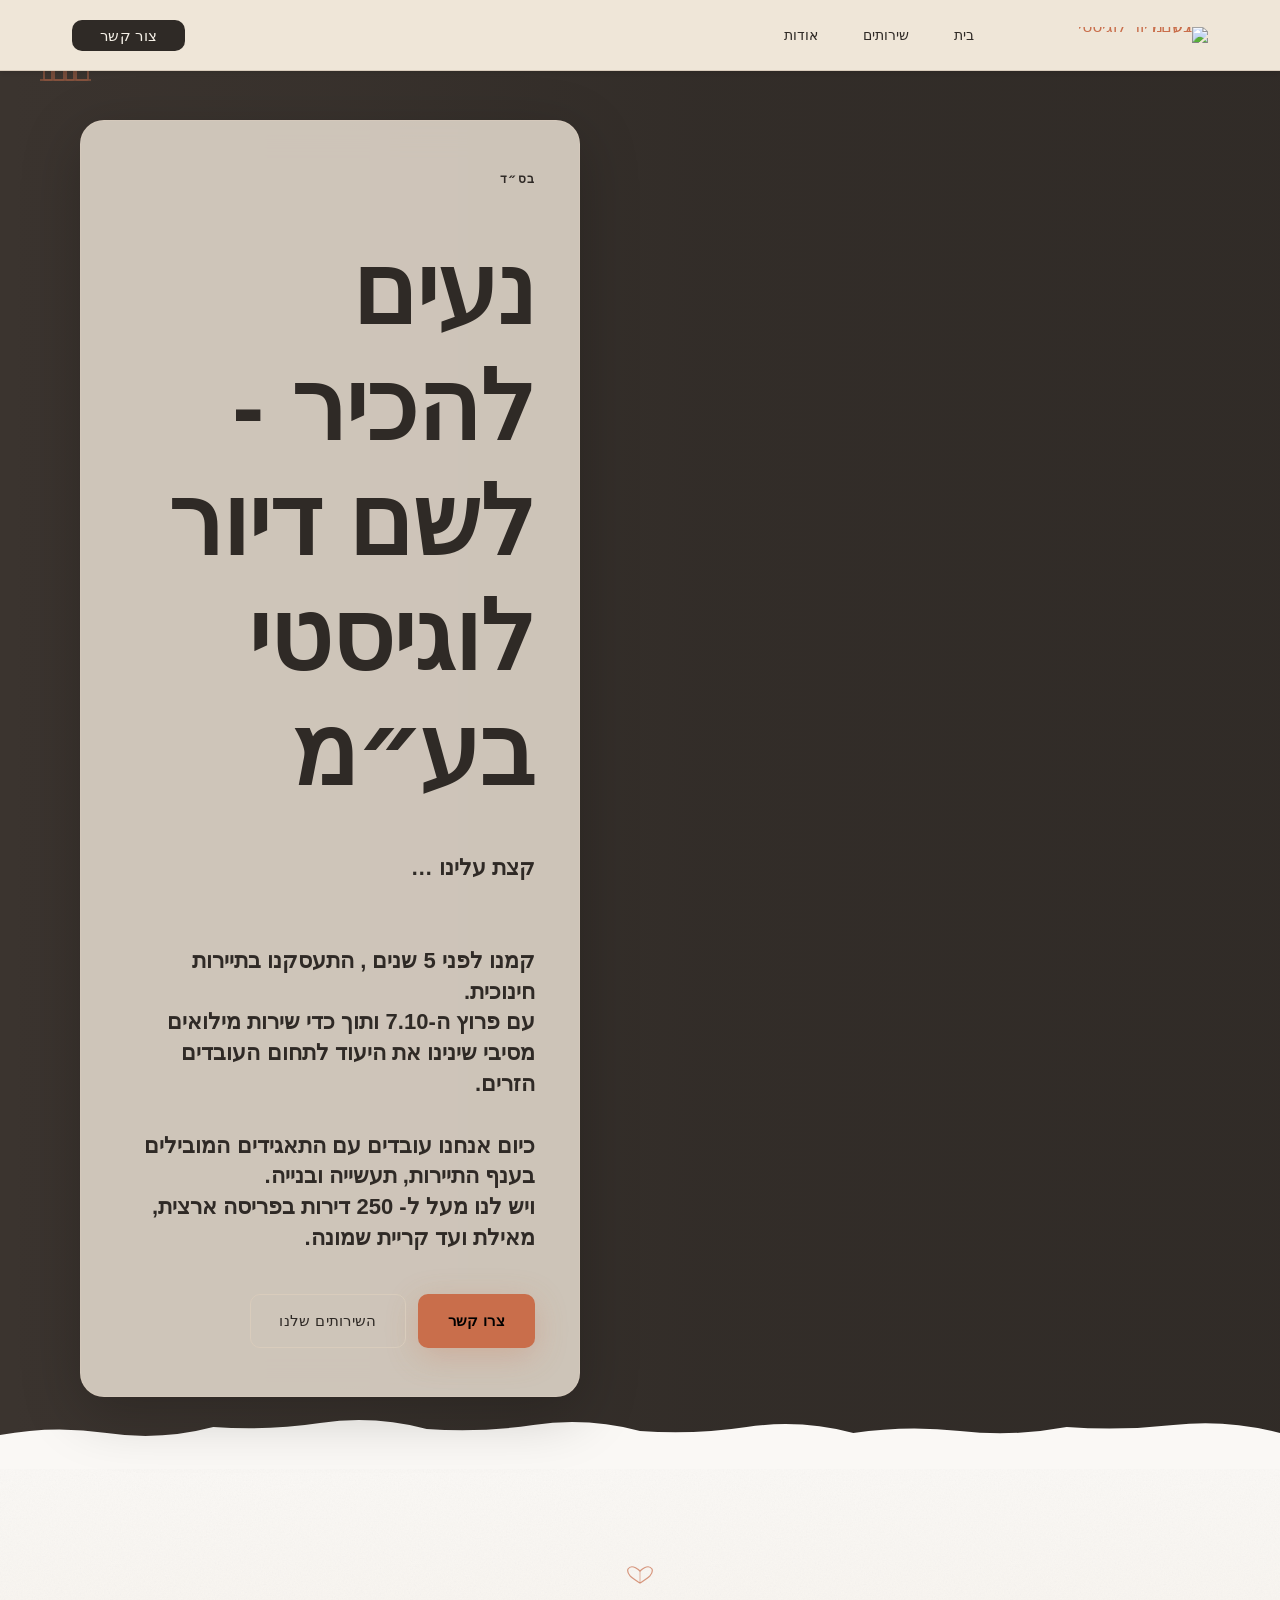
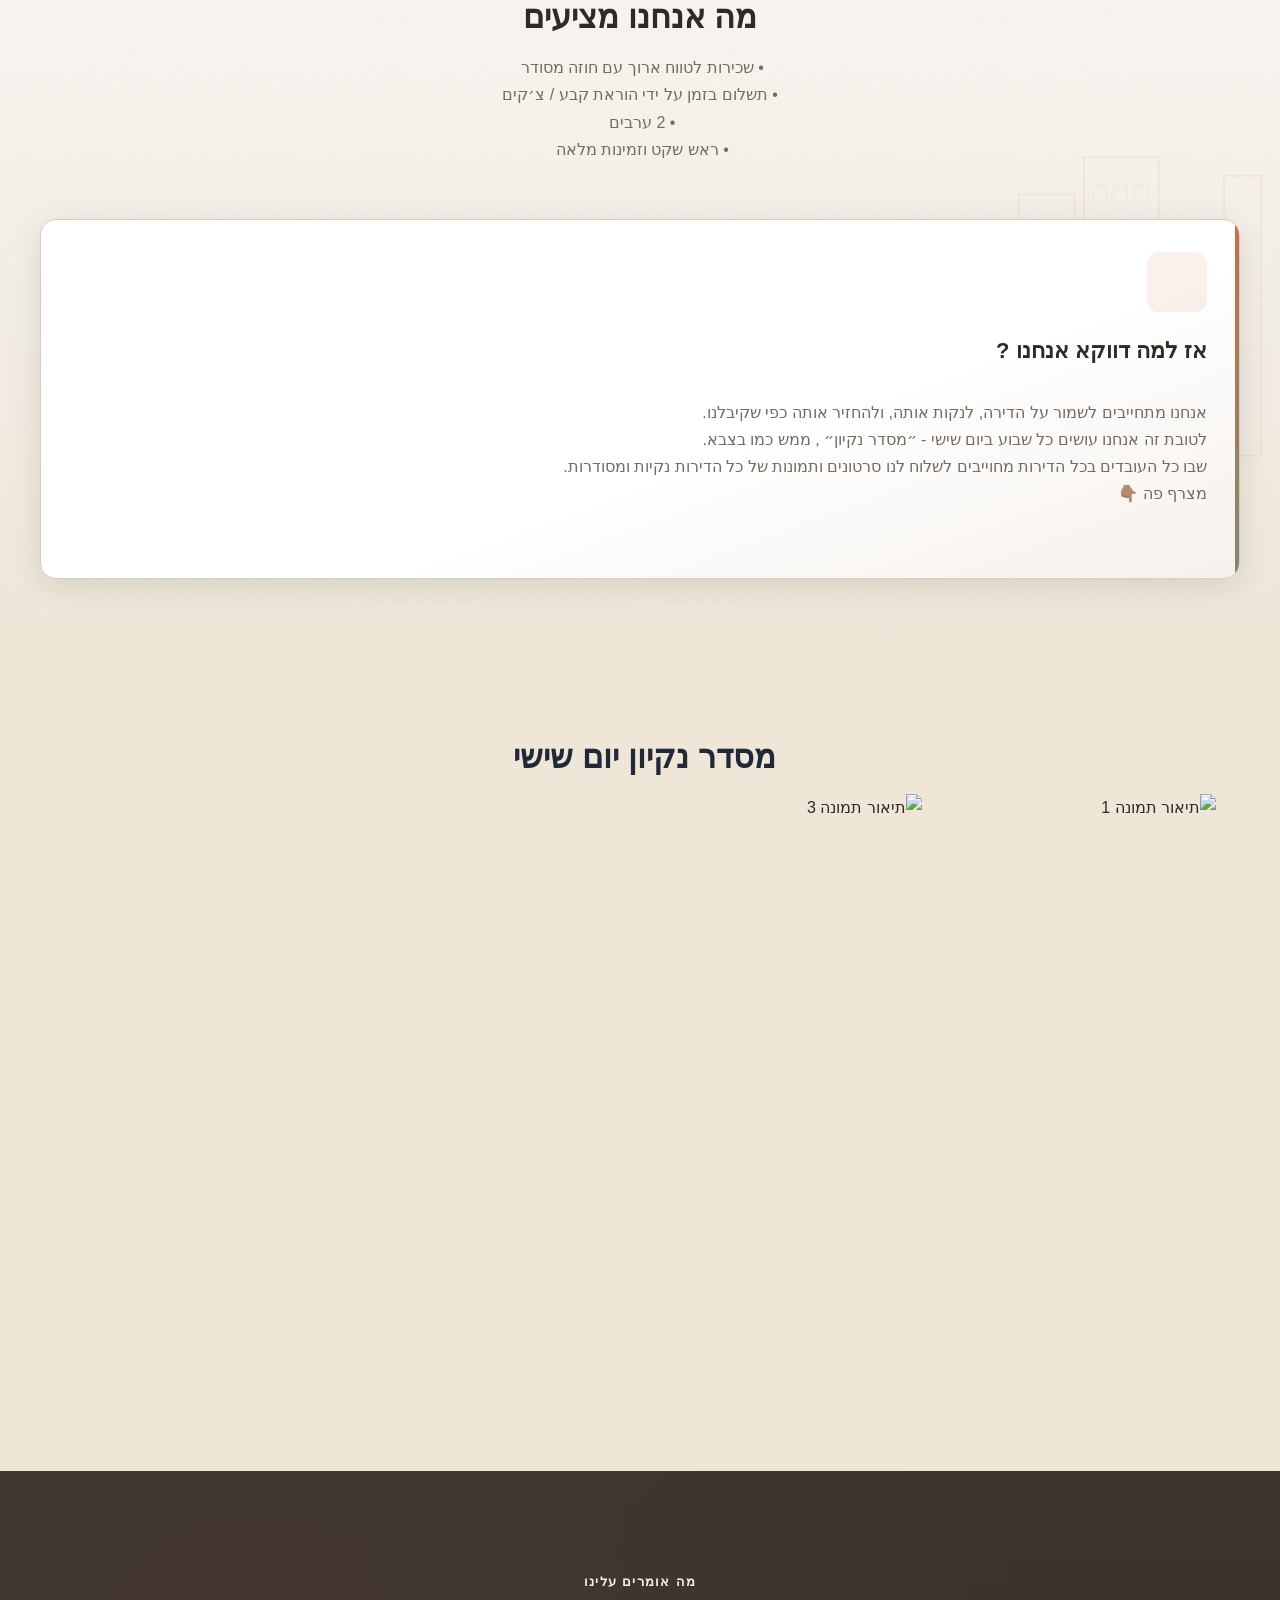
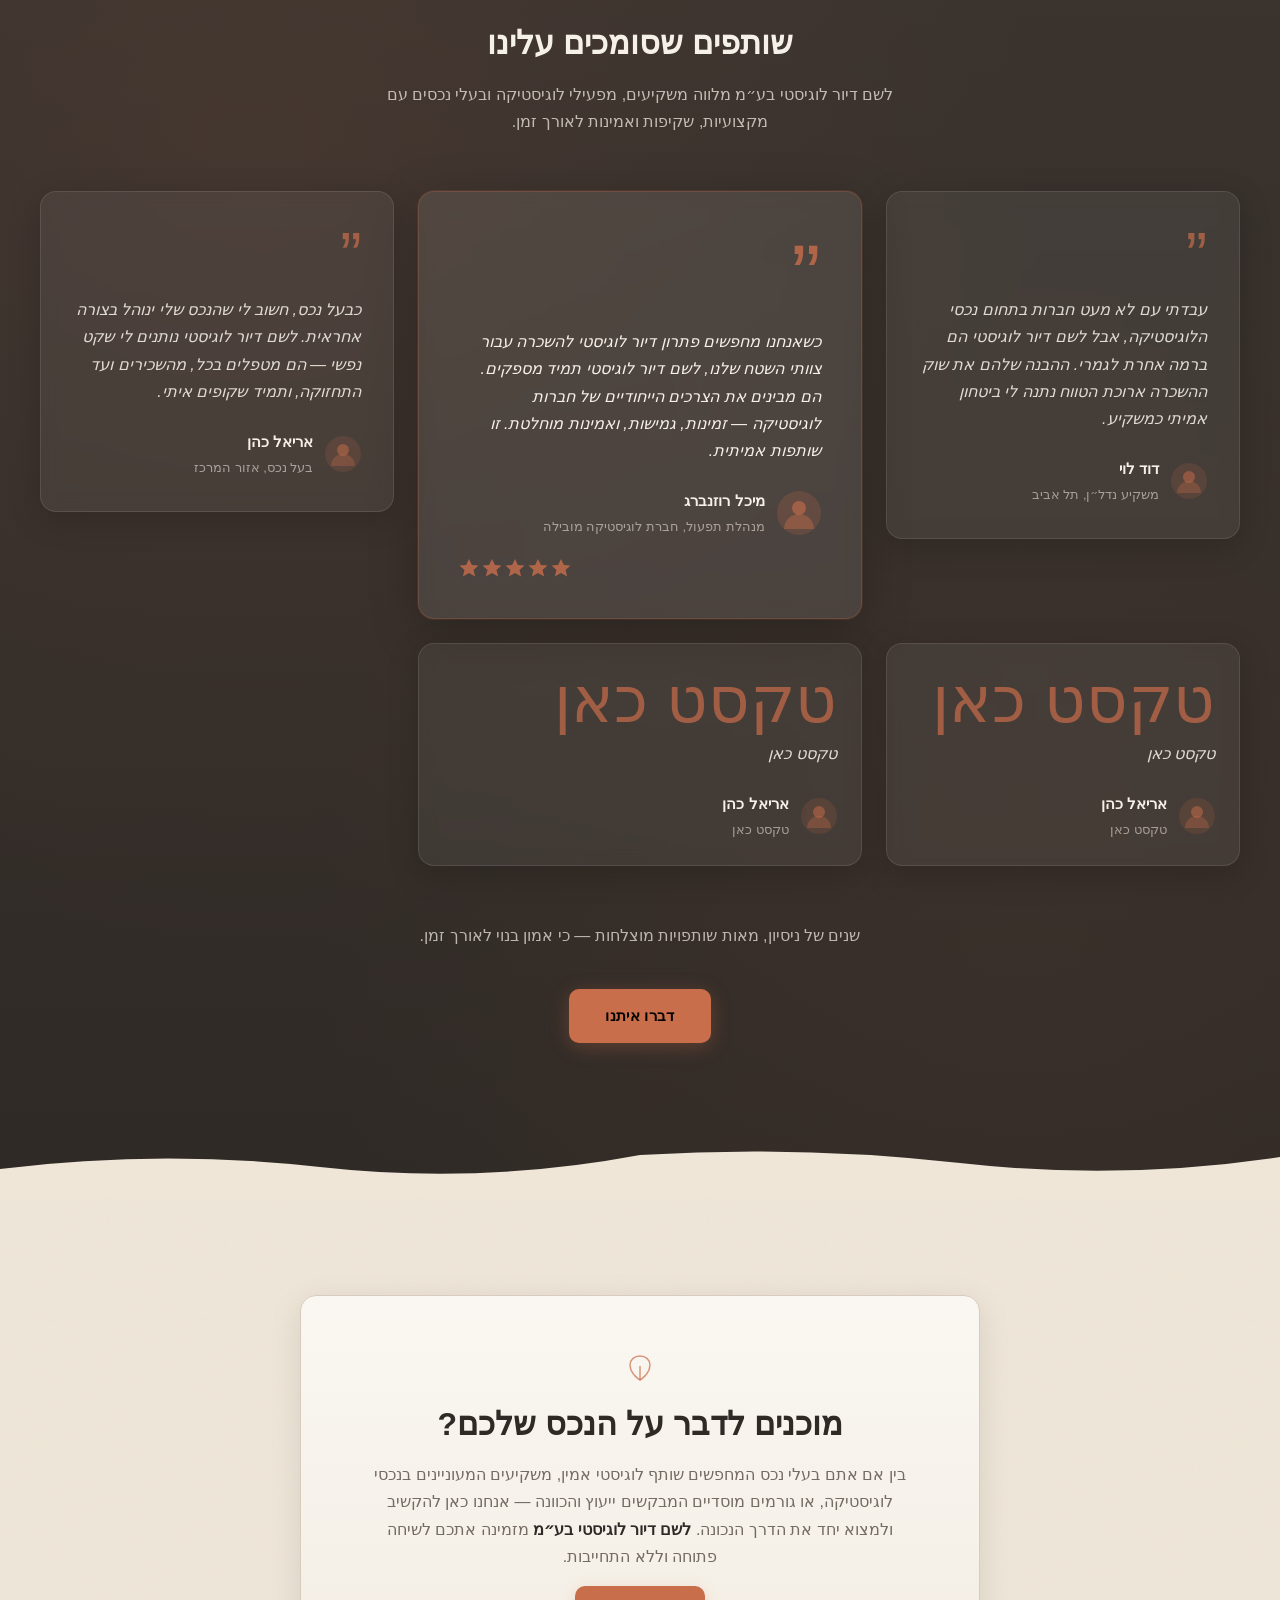
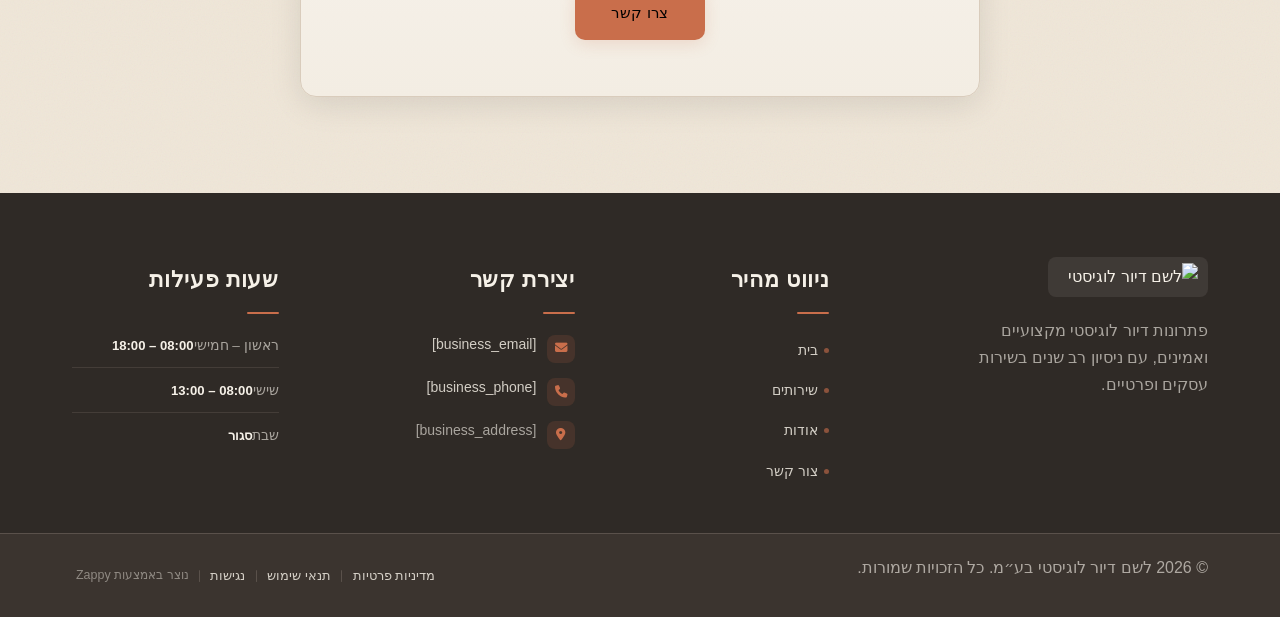
==== commit 62a00762: "Background sync: Progressive GitHub Sync" ====
--- a/public/index.html
+++ b/public/index.html
@@ -1 +1 @@
-<!doctype html><html dir="rtl" lang="he"><head><meta charset="UTF-8"><meta content="width=device-width,initial-scale=1" name="viewport"><meta content="index, follow" name="robots"><title>פותחים עידן חדש בנדל״ן לוגיסטי — לשם דיור לוגיסטי בע״מ</title><meta content="לשם דיור לוגיסטי בע״מ מובילה את שוק הדיור הלוגיסטי בישראל עם פתרונות השכרה ייחודיים למשקיעים ולעסקים. גלו למה אלפי לקוחות בוחרים בנו." name="description"><meta content="לשם דיור לוגיסטי בע״מ, דיור לוגיסטי להשכרה, נכסי לוגיסטיקה למשקיעים בישראל, לשם דיור לוגיסטי בע מ" name="keywords"><link href="/assets/favicon.ico" rel="icon" type="image/x-icon"><link href="/assets/favicon-16x16.png" rel="icon" type="image/png" sizes="16x16"><link href="/assets/favicon-32x32.png" rel="icon" type="image/png" sizes="32x32"><link href="/assets/favicon-48x48.png" rel="icon" type="image/png" sizes="48x48"><link href="/assets/favicon-192x192.png" rel="icon" type="image/png" sizes="192x192"><link href="/assets/favicon-512x512.png" rel="icon" type="image/png" sizes="512x512"><link href="/assets/apple-touch-icon.png" rel="apple-touch-icon"><script>!function(){"use strict";var t="d7127411-184d-465d-8e4c-47673632ddb4",e="https://api.zappy5.com/api/analytics/track",a=18e5,n=2592e6,o=!0,i=!0,r=!0;var s=function(){var e="zappy_visitor_"+t,a=null;try{if(a=localStorage.getItem(e)){var o=JSON.parse(a),i=Date.now();if(i-o.created<n)return o.lastSeen=i,localStorage.setItem(e,JSON.stringify(o)),o.id}}catch(t){console.warn("Zappy Analytics: LocalStorage not available")}var r="zv_"+Date.now()+"_"+Math.random().toString(36).substr(2,9);try{localStorage.setItem(e,JSON.stringify({id:r,created:Date.now(),lastSeen:Date.now()}))}catch(t){}return r}(),c=function(){var e="zappy_session_"+t,n=null;try{if(n=sessionStorage.getItem(e)){var o=JSON.parse(n),i=Date.now();if(i-o.timestamp<a)return o.timestamp=i,sessionStorage.setItem(e,JSON.stringify(o)),o.id}}catch(t){console.warn("Zappy Analytics: SessionStorage not available")}var r="zs_"+Date.now()+"_"+Math.random().toString(36).substr(2,9);try{sessionStorage.setItem(e,JSON.stringify({id:r,timestamp:Date.now()}))}catch(t){}return r}();function l(a,n){n=n||{};var o={website_id:t,event_type:a,page_path:window.location.pathname,referrer:document.referrer||"direct",visitor_id:s,session_id:c,metadata:n};if(navigator.sendBeacon){var i=new Blob([JSON.stringify(o)],{type:"application/json"});navigator.sendBeacon(e,i)}else fetch(e,{method:"POST",headers:{"Content-Type":"application/json"},body:JSON.stringify(o),keepalive:!0}).catch(function(t){console.warn("Zappy Analytics: Failed to track event",t)})}o&&l("pageview",{title:document.title,url:window.location.href}),i&&document.addEventListener("click",function(t){var e=t.target;if("BUTTON"===e.tagName||e.closest("button")){var a="BUTTON"===e.tagName?e:e.closest("button");l("click",{element:"button",text:a.textContent.trim().substring(0,100),id:a.id||null,class:a.className||null})}else if("A"===e.tagName||e.closest("a")){var n="A"===e.tagName?e:e.closest("a");l("navigation",{element:"link",text:n.textContent.trim().substring(0,100),href:n.href,external:n.hostname!==window.location.hostname})}},!0),r&&document.addEventListener("submit",function(t){var e=t.target;l("form_submit",{form_id:e.id||null,form_name:e.name||null,form_action:e.action||null,form_method:e.method||"GET"})},!0);var d=Date.now();window.addEventListener("beforeunload",function(){l("page_unload",{time_on_page:Math.floor((Date.now()-d)/1e3),page_path:window.location.pathname})}),window.zappyAnalytics={track:l,getVisitorId:function(){return s},getSessionId:function(){return c}}}()</script><meta content="פותחים עידן חדש בנדל״ן לוגיסטי — לשם דיור לוגיסטי בע״מ" property="og:title"><meta content="לשם דיור לוגיסטי בע״מ מובילה את שוק הדיור הלוגיסטי בישראל עם פתרונות השכרה ייחודיים למשקיעים ולעסקים. גלו למה אלפי לקוחות בוחרים בנו." property="og:description"><meta content="summary_large_image" name="twitter:card"><meta content="פותחים עידן חדש בנדל״ן לוגיסטי — לשם דיור לוגיסטי בע״מ" name="twitter:title"><meta content="לשם דיור לוגיסטי בע״מ מובילה את שוק הדיור הלוגיסטי בישראל עם פתרונות השכרה ייחודיים למשקיעים ולעסקים. גלו למה אלפי לקוחות בוחרים בנו." name="twitter:description"><meta content="website" property="og:type"><meta content="he_IL" property="og:locale"><link href="https://cdnjs.cloudflare.com/ajax/libs/font-awesome/6.4.0/css/all.min.css" rel="stylesheet"><link href="/assets/favicon.ico" rel="icon" type="image/x-icon"><link href="/assets/favicon-16x16.png" rel="icon" type="image/png" sizes="16x16"><link href="/assets/favicon-32x32.png" rel="icon" type="image/png" sizes="32x32"><link href="/assets/favicon-48x48.png" rel="icon" type="image/png" sizes="48x48"><link href="/assets/favicon-192x192.png" rel="icon" type="image/png" sizes="192x192"><link href="/assets/favicon-512x512.png" rel="icon" type="image/png" sizes="512x512"><link href="/assets/apple-touch-icon.png" rel="apple-touch-icon"><link href="https://cdn.jsdelivr.net/npm/vanilla-cookieconsent@3/dist/cookieconsent.css" rel="stylesheet"><script src="https://cdn.jsdelivr.net/npm/vanilla-cookieconsent@3/dist/cookieconsent.umd.js"></script><script src="https://cdn.jsdelivr.net/gh/mickidum/acc_toolbar/acctoolbar/acctoolbar.min.js"></script><link href="/styles.css" rel="stylesheet"><style id="zappy-dropdown-submenu-styles">#navMenu li:has(.sub-menu),.nav-menu li:has(.sub-menu),.navbar li:has(.sub-menu),nav li:has(.sub-menu){position:relative}#navMenu .sub-menu,.nav-menu .sub-menu,.navbar .sub-menu,nav .sub-menu{display:block!important;position:absolute!important;top:100%;left:0;min-width:220px;background:#fff;border-radius:8px;box-shadow:0 8px 25px rgba(0,0,0,.15);padding:8px 0;opacity:0;visibility:hidden;transform:translateY(10px);transition:all .3s ease;z-index:1000;list-style:none;pointer-events:none}#navMenu li:hover>.sub-menu,.nav-menu li:hover>.sub-menu,.navbar li:hover>.sub-menu,nav li:hover>.sub-menu{opacity:1!important;visibility:visible!important;transform:translateY(0)!important;pointer-events:auto!important}.sub-menu li{list-style:none;margin:0;padding:0}.sub-menu a{display:block!important;padding:10px 16px!important;color:var(--text-dark,#333)!important;font-weight:500;text-decoration:none;white-space:nowrap;transition:background-color .2s}.sub-menu .zappy-nav-child>a{padding-left:28px!important;font-size:.9em!important;opacity:.85!important}[dir=rtl] .sub-menu .zappy-nav-child>a,html[lang=ar] .sub-menu .zappy-nav-child>a,html[lang=he] .sub-menu .zappy-nav-child>a{padding-left:10px!important;padding-right:28px!important}.sub-menu .zappy-nav-parent>a{font-weight:600!important}.sub-menu a:hover{background-color:#f5f5f5}[dir=rtl] .nav-menu .sub-menu,[dir=rtl] .navbar .sub-menu,[dir=rtl] nav .sub-menu,html[lang=ar] .nav-menu .sub-menu,html[lang=ar] .navbar .sub-menu,html[lang=ar] nav .sub-menu,html[lang=he] .nav-menu .sub-menu,html[lang=he] .navbar .sub-menu,html[lang=he] nav .sub-menu{left:auto!important;right:0!important}.sub-menu:empty,.sub-menu:not(:has(li)):not(:has(> a)),.sub-menu:not(:has(li:not(.zappy-hidden-menu-item))):not(:has(> a)){display:none!important;opacity:0!important;visibility:hidden!important;pointer-events:none!important}li:has(.menu-group-title):hover>.sub-menu{opacity:1!important;visibility:visible!important;transform:translateY(0)!important;pointer-events:auto!important}#navMenu>li>.menu-group-title,.nav-menu>li>.menu-group-title{display:inline-block;padding:.5rem 1rem;cursor:default;user-select:none}@media (max-width:768px){#navMenu .sub-menu,.nav-menu .sub-menu,.navbar .sub-menu,nav .sub-menu{position:static!important;transform:none!important;box-shadow:none!important;background:0 0!important;max-height:0;overflow:hidden;opacity:0;visibility:hidden;transition:max-height .3s ease,opacity .3s ease;padding:0!important;border-radius:0!important}#navMenu .sub-menu.mobile-expanded,.nav-menu .sub-menu.mobile-expanded,.navbar .sub-menu.mobile-expanded{max-height:none!important;overflow-y:visible!important;opacity:1!important;visibility:visible!important;padding:8px 0 8px 16px!important}[dir=rtl] .sub-menu.mobile-expanded,html[lang=he] .sub-menu.mobile-expanded{padding:8px 16px 8px 0!important}#navMenu li:hover>.sub-menu,.nav-menu li:hover>.sub-menu,.navbar li:hover>.sub-menu,nav li:hover>.sub-menu{opacity:0;visibility:hidden;pointer-events:none}#navMenu li>.sub-menu.mobile-expanded,.nav-menu li>.sub-menu.mobile-expanded,.navbar li>.sub-menu.mobile-expanded,nav li>.sub-menu.mobile-expanded{opacity:1!important;visibility:visible!important;pointer-events:auto!important}#navMenu li:has(.sub-menu),.nav-menu li:has(.sub-menu),.navbar li:has(.sub-menu),nav li:has(.sub-menu){display:flex!important;flex-wrap:wrap!important;align-items:center!important;position:relative!important;min-height:44px!important}#navMenu li:has(.sub-menu)>a,.nav-menu li:has(.sub-menu)>a,.navbar li:has(.sub-menu)>a,nav li:has(.sub-menu)>a{flex:1!important;min-width:0!important}#navMenu li:has(.sub-menu)>.menu-group-title,.nav-menu li:has(.sub-menu)>.menu-group-title,.navbar li:has(.sub-menu)>.menu-group-title,nav li:has(.sub-menu)>.menu-group-title{flex:1!important;min-width:0!important;padding:0!important;line-height:inherit!important}#navMenu li:has(.sub-menu)>.sub-menu,.nav-menu li:has(.sub-menu)>.sub-menu,.navbar li:has(.sub-menu)>.sub-menu,nav li:has(.sub-menu)>.sub-menu{flex-basis:100%!important;width:100%!important}#navMenu li:has(.sub-menu)>a [class*=arrow],#navMenu li:has(.sub-menu)>a [class*=chevron],.nav-menu li:has(.sub-menu)>a .fa-angle-down,.nav-menu li:has(.sub-menu)>a .fa-chevron-down,.nav-menu li:has(.sub-menu)>a [class*=arrow],.nav-menu li:has(.sub-menu)>a [class*=chevron],nav li:has(.sub-menu)>a [class*=arrow],nav li:has(.sub-menu)>a [class*=chevron]{display:none!important;visibility:hidden!important}.mobile-submenu-toggle{display:flex!important;align-items:center!important;justify-content:center!important;width:44px!important;height:auto!important;background:0 0!important;border:none!important;cursor:pointer!important;color:var(--text-dark)!important;position:static!important;flex-shrink:0!important;align-self:stretch!important;z-index:2!important;padding:0!important;margin:0!important}.mobile-submenu-toggle::after{content:''!important;width:0!important;height:0!important;border-left:6px solid transparent!important;border-right:6px solid transparent!important;border-top:7px solid currentColor!important;transition:transform .3s ease!important}.mobile-submenu-toggle.expanded::after{transform:rotate(180deg)!important}.sub-menu a{padding:10px 0!important;display:block!important;color:var(--text-dark)!important;white-space:normal!important}.sub-menu .zappy-nav-child>a{padding-left:28px!important;font-size:.9em!important;opacity:.85!important}[dir=rtl] .sub-menu .zappy-nav-child>a,html[lang=ar] .sub-menu .zappy-nav-child>a,html[lang=he] .sub-menu .zappy-nav-child>a{padding-left:0!important;padding-right:28px!important}.sub-menu .zappy-nav-parent>a{font-weight:600!important}#navMenu.active,.nav-menu.active{max-width:100vw!important;overflow-x:hidden!important;box-sizing:border-box!important}.navbar .sub-menu li a,.zappy-products-dropdown .sub-menu a,nav.navbar .sub-menu li a{color:var(--text-dark)!important}}@media (min-width:769px){.mobile-submenu-toggle{display:none!important}}</style><style id="zappy-widget-visibility">html[dir=rtl] .whatsapp-float{right:20px!important;left:auto!important}html:not([dir]) .whatsapp-float,html[dir=ltr] .whatsapp-float{left:20px!important;right:auto!important}html[dir=rtl] #mic-access-tool-general-button,html[dir=rtl] #mic-init-access-tool #mic-access-tool-general-button,html[dir=rtl] #mic-init-access-tool .mic-access-tool-general-button,html[dir=rtl] ._access-icon,html[dir=rtl] .mic-access-tool-general-button{left:20px!important;right:auto!important}html:not([dir]) #mic-access-tool-general-button,html:not([dir]) #mic-init-access-tool #mic-access-tool-general-button,html:not([dir]) #mic-init-access-tool .mic-access-tool-general-button,html:not([dir]) ._access-icon,html:not([dir]) .mic-access-tool-general-button,html[dir=ltr] #mic-access-tool-general-button,html[dir=ltr] #mic-init-access-tool #mic-access-tool-general-button,html[dir=ltr] #mic-init-access-tool .mic-access-tool-general-button,html[dir=ltr] ._access-icon,html[dir=ltr] .mic-access-tool-general-button{right:20px!important;left:auto!important}@media (max-width:768px){.whatsapp-float{display:flex!important}}@media (min-width:769px){.whatsapp-float{display:flex!important}}@media (max-width:768px){#mic-access-tool-general-button,#mic-init-access-tool #mic-access-tool-general-button,#mic-init-access-tool .mic-access-tool-general-button,._access-icon,.mic-access-tool-general-button{display:flex!important;visibility:visible!important;opacity:1!important;pointer-events:auto!important}#mic-access-tool-box.opened-mic-access-tool,#mic-init-access-tool #mic-access-tool-box.opened-mic-access-tool,.mic-access-tool-box.opened-mic-access-tool{visibility:visible!important;opacity:1!important;pointer-events:auto!important}}@media (min-width:769px){#mic-access-tool-general-button,#mic-init-access-tool #mic-access-tool-general-button,#mic-init-access-tool .mic-access-tool-general-button,._access-icon,.mic-access-tool-general-button{display:flex!important;visibility:visible!important;opacity:1!important;pointer-events:auto!important}#mic-access-tool-box.opened-mic-access-tool,#mic-init-access-tool #mic-access-tool-box.opened-mic-access-tool,.mic-access-tool-box.opened-mic-access-tool{visibility:visible!important;opacity:1!important;pointer-events:auto!important}}</style></head><body><nav class="navbar" dir="rtl"><button aria-label="Menu" class="mobile-toggle" id="mobileToggle"><svg viewBox="0 0 24 24" fill="none" height="24" width="24" class="hamburger-icon"><path d="M3 12h18M3 6h18M3 18h18" stroke="currentColor" stroke-width="2" stroke-linecap="round"></path></svg> <svg viewBox="0 0 24 24" fill="none" height="24" width="24" class="close-icon" style="display:none"><path d="M18 6L6 18M6 6l12 12" stroke="currentColor" stroke-width="2" stroke-linecap="round"></path></svg></button> <button aria-label="Call" class="phone-header-btn" data-phone="[business_phone]"><svg viewBox="0 0 24 24" fill="currentColor" height="20" width="20"><path d="M22 16.92v3a2 2 0 0 1-2.18 2 19.79 19.79 0 0 1-8.63-3.07 19.5 19.5 0 0 1-6-6 19.79 19.79 0 0 1-3.07-8.67A2 2 0 0 1 4.11 2h3a2 2 0 0 1 2 1.72 12.84 12.84 0 0 0 .7 2.81 2 2 0 0 1-.45 2.11L8.09 9.91a16 16 0 0 0 6 6l1.27-1.27a2 2 0 0 1 2.11-.45 12.84 12.84 0 0 0 2.81.7A2 2 0 0 1 22 16.92z"></path></svg></button><div class="nav-container"><div class="nav-right-group"><div class="nav-brand"><a href="/" class="logo-link"><img alt="לשם דיור לוגיסטי בע״מ" class="logo" src="/assets/site-----image-1.webp"></a></div><ul class="nav-menu" id="navMenu"><li><a href="/">בית</a></li><li><a href="/services">שירותים</a></li><li><a href="/about">אודות</a></li></ul></div><div class="nav-cta-container"><a href="/contact" class="nav-cta-btn">צור קשר</a></div></div></nav><script>window.addEventListener("load",function(){const e=document.querySelector(".navbar, nav, header");if(!e)return void console.log("[Navbar] Navbar element not found");let t=document.getElementById("mobileToggle")||document.querySelector(".mobile-toggle")||document.querySelector(".hamburger")||document.querySelector(".hamburger-menu")||document.querySelector(".menu-toggle")||document.querySelector(".burger-menu")||document.querySelector('[aria-label="Menu"]')||document.querySelector('[aria-label="תפריט"]');const n=document.querySelector(".phone-header-btn"),o=window.getComputedStyle(e);let r=o.backgroundColor;if(console.log("[Navbar] Initial navbar background:",r),"transparent"===r||"rgba(0, 0, 0, 0)"===r||r.startsWith("rgba")&&r.includes(", 0)")){const e=o.backgroundImage;if(e&&"none"!==e)console.log("[Navbar] Navbar has background image/gradient, using dark text"),r="rgb(240, 240, 240)";else{const e=window.getComputedStyle(document.body).backgroundColor;console.log("[Navbar] Navbar transparent, using body background:",e),r=e}}const a=r.match(/\d+/g);if(a&&a.length>=3){const e=(.299*parseInt(a[0])+.587*parseInt(a[1])+.114*parseInt(a[2]))/255;console.log("[Navbar] Mobile button colors preserved from Claude CSS (luminance:",e.toFixed(2)+")");const o=document.createElement("style");o.id="zappy-mobile-nav-fix";document.documentElement.lang;document.documentElement.dir,o.textContent='\n        /* Hide mobile buttons on desktop, show only on mobile */\n        @media (min-width: 769px) {\n          .mobile-toggle,\n          .phone-header-btn {\n            display: none !important;\n          }\n        }\n        \n        /* Show and position mobile buttons correctly on mobile */\n        @media (max-width: 768px) {\n          .navbar,\n          nav.navbar {\n            min-height: 70px !important;\n          }\n\n          .mobile-toggle,\n          .phone-header-btn {\n            position: absolute !important;\n            top: 0 !important;\n            bottom: 0 !important;\n            margin-top: auto !important;\n            margin-bottom: auto !important;\n            transform: none !important;\n            z-index: 1001 !important;\n            display: flex !important;\n            align-items: center !important;\n            justify-content: center !important;\n            width: 36px !important;\n            height: 36px !important;\n            border-radius: 50% !important;\n            border: none !important;\n            cursor: pointer !important;\n            padding: 6px !important;\n            background: none !important;\n            color: var(--nav-text, var(--text-dark)) !important;\n            touch-action: manipulation !important;\n            -webkit-tap-highlight-color: transparent !important;\n          }\n\n          html[data-zappy-site-type="ecommerce"] .phone-header-btn,\n          body[data-zappy-site-type="ecommerce"] .phone-header-btn,\n          html[data-zappy-site-type="ecommerce"] header .phone-header-btn,\n          html[data-zappy-site-type="ecommerce"] nav .phone-header-btn {\n            display: none !important;\n            visibility: hidden !important;\n            width: 0 !important;\n            height: 0 !important;\n            min-width: 0 !important;\n            overflow: hidden !important;\n          }\n          \n          /* LTR positioning (default): hamburger LEFT, phone RIGHT */\n          html:not([dir="rtl"]):not([lang="he"]):not([lang="ar"]) .mobile-toggle,\n          html[dir="ltr"] .mobile-toggle {\n            left: 12px !important;\n            right: auto !important;\n          }\n          html:not([dir="rtl"]):not([lang="he"]):not([lang="ar"]) .phone-header-btn,\n          html[dir="ltr"] .phone-header-btn {\n            right: 12px !important;\n            left: auto !important;\n          }\n          \n          /* RTL positioning: hamburger RIGHT, phone LEFT */\n          html[dir="rtl"] .mobile-toggle,\n          html[lang="he"] .mobile-toggle,\n          html[lang="ar"] .mobile-toggle {\n            right: 12px !important;\n            left: auto !important;\n          }\n          html[dir="rtl"] .phone-header-btn,\n          html[lang="he"] .phone-header-btn,\n          html[lang="ar"] .phone-header-btn {\n            left: 12px !important;\n            right: auto !important;\n          }\n          \n          /* CRITICAL: Ensure nav-container has min-height on mobile */\n          /* All children are positioned absolutely/fixed on mobile, so height:auto collapses to 0 */\n          .nav-container {\n            min-height: 70px !important;\n            position: relative !important;\n          }\n          \n          /* Ensure SVG icons are properly sized and inherit color */\n          .mobile-toggle svg,\n          .phone-header-btn svg {\n            width: 24px !important;\n            height: 24px !important;\n            /* Don\'t force display - let JavaScript control hamburger/close toggle */\n          }\n          \n          /* Reset nav-cta-container on mobile - remove desktop box-shadow/padding */\n          /* that creates a visible ghost box when CTA button is hidden */\n          .nav-cta-container {\n            box-shadow: none !important;\n            padding: 0 !important;\n          }\n          \n          /* Hide nav-cta-container entirely on mobile when there\'s no lang-switcher */\n          /* (only the CTA button is inside, and it\'s hidden on mobile) */\n          .nav-cta-container:not(:has(.lang-switcher)) {\n            display: none !important;\n          }\n          \n          /* CRITICAL: Prevent hero image fade gradient from bleeding over headline text */\n          /* The .image-fade-gradient has bottom: -30px (extends below parent) */\n          /* On mobile stacked layout, this overlaps the h1 text below the image */\n          .hero-image-column {\n            overflow: hidden !important;\n          }\n          .image-fade-gradient {\n            bottom: 0 !important;\n          }\n          \n          /* Hide desktop language switcher on mobile - hamburger menu handles it */\n          /* High specificity to override stored CSS */\n          .lang-switcher,\n          .nav-cta-container .lang-switcher,\n          .nav-container .lang-switcher,\n          .navbar .lang-switcher,\n          .navbar .nav-cta-container .lang-switcher {\n            display: none !important;\n          }\n        }\n      ';const r=document.getElementById("zappy-mobile-nav-fix");r&&r.remove(),document.head.appendChild(o),console.log("[Navbar] Critical CSS injected for mobile nav positioning");const i=window.innerWidth<=768;if(t){const e=t.querySelector(".hamburger-icon"),n=t.querySelector(".close-icon");e&&(e.style.setProperty("width","24px","important"),e.style.setProperty("height","24px","important"),e.style.setProperty("display","block","important")),n&&(n.style.setProperty("width","24px","important"),n.style.setProperty("height","24px","important"),n.style.setProperty("display","none","important")),i?(t.style.setProperty("position","absolute","important"),t.style.setProperty("top","0","important"),t.style.setProperty("bottom","0","important"),t.style.setProperty("margin-top","auto","important"),t.style.setProperty("margin-bottom","auto","important"),t.style.setProperty("transform","none","important"),t.style.setProperty("z-index","1001","important"),t.style.removeProperty("left"),t.style.removeProperty("right"),console.log("[Navbar] Mobile toggle positioning applied (mobile viewport)")):(t.style.removeProperty("position"),t.style.removeProperty("top"),t.style.removeProperty("transform"),t.style.removeProperty("z-index"),t.style.removeProperty("left"),t.style.removeProperty("right"),console.log("[Navbar] Desktop viewport - cleared mobile toggle inline positioning"))}if(n){const e=n.querySelector("svg");e&&(e.style.width="24px",e.style.height="24px",e.setAttribute("width","24"),e.setAttribute("height","24")),i?(n.style.setProperty("position","absolute","important"),n.style.setProperty("top","0","important"),n.style.setProperty("bottom","0","important"),n.style.setProperty("margin-top","auto","important"),n.style.setProperty("margin-bottom","auto","important"),n.style.setProperty("transform","none","important"),n.style.setProperty("z-index","1001","important"),n.style.removeProperty("left"),n.style.removeProperty("right"),console.log("[Navbar] Phone button positioning applied (mobile viewport)")):(n.style.removeProperty("position"),n.style.removeProperty("top"),n.style.removeProperty("transform"),n.style.removeProperty("z-index"),n.style.removeProperty("left"),n.style.removeProperty("right"),console.log("[Navbar] Desktop viewport - cleared phone button inline positioning"))}}else console.log("[Navbar] Could not parse background color:",r);t=document.getElementById("mobileToggle")||document.querySelector(".mobile-toggle")||document.querySelector(".hamburger")||document.querySelector(".hamburger-menu")||document.querySelector(".menu-toggle")||document.querySelector(".burger-menu")||document.querySelector('[aria-label="Menu"]')||document.querySelector('[aria-label="תפריט"]');const i=document.getElementById("navMenu")||document.querySelector(".nav-menu")||document.querySelector(".nav-links")||document.querySelector("nav ul:not(.submenu)");if(!t||!i)return void console.log("[Navbar] Mobile toggle or menu not found:",{toggle:!!t,menu:!!i});i.id||(i.id="navMenu"),console.log("[Navbar] Initializing mobile menu...");const l=t.cloneNode(!0);t.parentNode.replaceChild(l,t);var s=0;function p(e){var t=Date.now();t-s<300||(s=t,function(e){e.preventDefault(),e.stopPropagation();const t=l.querySelector(".hamburger-icon"),n=l.querySelector(".close-icon");i.classList.contains("active")?(i.classList.remove("active"),t&&t.style.setProperty("display","block","important"),n&&n.style.setProperty("display","none","important"),document.body.style.overflow="",console.log("[Navbar] Menu closed")):(i.classList.add("active"),t&&t.style.setProperty("display","none","important"),n&&n.style.setProperty("display","block","important"),document.body.style.overflow="hidden",console.log("[Navbar] Menu opened"))}(e))}l.addEventListener("click",p),l.addEventListener("touchend",p),i.querySelectorAll("a").forEach(function(e){e.addEventListener("click",function(){if("#"===this.getAttribute("href"))return;const e=l.querySelector(".hamburger-icon"),t=l.querySelector(".close-icon");i.classList.remove("active"),e&&e.style.setProperty("display","block","important"),t&&t.style.setProperty("display","none","important"),document.body.style.overflow="",console.log("[Navbar] Menu closed (link clicked)")})});var m=i.querySelectorAll(".dropdown-toggle");m.forEach(function(e){e.addEventListener("click",function(e){e.preventDefault(),e.stopPropagation();var t=this.closest(".nav-dropdown");t&&(t.parentNode.querySelectorAll(".nav-dropdown.open").forEach(function(e){e!==t&&e.classList.remove("open")}),t.classList.toggle("open"),console.log("[Navbar] Dropdown toggled:",t.classList.contains("open")?"open":"closed"))})}),document.addEventListener("click",function(e){e.target.closest(".nav-dropdown")||document.querySelectorAll(".nav-dropdown.open").forEach(function(e){e.classList.remove("open")})}),console.log("[Navbar] Dropdown handlers initialized for "+m.length+" dropdowns"),n&&n.addEventListener("click",function(){const e=document.querySelectorAll('a[href^="tel:"]'),t=e.length>0?e[0].getAttribute("href").replace("tel:",""):"[business_phone]";window.location.href="tel:"+t,console.log("[Navbar] Phone button clicked")}),console.log("[Navbar] Mobile menu initialized successfully")})</script><main><section class="index-hero-section" id="index-hero-section" data-band-index="0" data-layout-spec="בית-hero" dir="rtl" data-hero-type="fullscreen-scrim"><div class="index-hero-bg-wrapper"><img alt="נכס לוגיסטי מטופח ומקצועי בתאורת יום טבעית" class="index-hero-bg-img" src="/assets/site-index-hero-image-1.webp" data-context="A refined logistics property environment in warm natural light — a clean modern warehouse facade with large windows, well-maintained access road, green landscaping touches, and a calm professional atmosphere. The image should feel quietly premium and authentic, not overly industrial. Warm afternoon light, architectural photography style." data-placeholder="index-hero-image-1" data-element-id="img-1778520622484-0wibamrt5" data-element-type="image" data-hero-background="true" data-hero-bg="true" height="700" width="1200"></div><div class="index-hero-scrim" aria-hidden="true"></div><div class="index-hero-skyline-motif" aria-hidden="true"><svg viewBox="0 0 52 52" fill="none" height="52" width="52" xmlns="http://www.w3.org/2000/svg" aria-hidden="true" data-no-icon-edit="true"><rect fill="none" height="20" stroke="#C96E4B" stroke-width="1.5" width="8" x="4" y="28" rx="1"></rect><rect fill="none" height="8" stroke="#C96E4B" stroke-width="1.5" width="4" x="6" y="22" rx="1"></rect><rect fill="none" height="30" stroke="#C96E4B" stroke-width="1.5" width="10" x="14" y="18" rx="1"></rect><rect fill="none" height="8" stroke="#C96E4B" stroke-width="1.5" width="6" x="16" y="12" rx="1"></rect><rect fill="none" height="24" stroke="#C96E4B" stroke-width="1.5" width="8" x="26" y="24" rx="1"></rect><rect fill="none" height="18" stroke="#C96E4B" stroke-width="1.5" width="12" x="36" y="30" rx="1"></rect><rect fill="none" height="8" stroke="#C96E4B" stroke-width="1.5" width="6" x="39" y="24" rx="1"></rect><line stroke="#C96E4B" stroke-width="1.5" x2="51" y1="48" y2="48" x="1"></line></svg></div><div class="index-hero-content-wrapper"><div class="index-hero-card"><p><span class="index-hero-eyebrow" style="color:rgb(47, 42, 38) !important">בס״ד&nbsp;</span></p><h1 class="index-hero-h1">נעים להכיר - לשם דיור לוגיסטי בע״מ&nbsp;</h1><h3 class="index-hero-subtitle" style="color:rgb(47, 42, 38) !important">קצת עלינו …<br><br><br>קמנו לפני 5 שנים , התעסקנו בתיירות חינוכית.<br>עם פרוץ ה-7.10 ותוך כדי שירות מילואים מסיבי שינינו את היעוד לתחום העובדים הזרים.<br><br>כיום אנחנו עובדים עם התאגידים המובילים בענף התיירות, תעשייה ובנייה.&nbsp;<br>ויש לנו מעל ל- 250 דירות בפריסה ארצית, מאילת ועד קריית שמונה.&nbsp;<br></h3><div class="index-hero-cta-row"><a href="/contact" class="index-hero-btn-primary" data-element-id="btn-1778520622481-rteif7xvt" data-element-type="button" data-native-element="true" style="color:rgb(0, 0, 0) !important;outline:currentcolor">צרו קשר</a> <a href="/services" class="index-hero-btn-secondary" data-element-id="btn-1778520622481-okwp8zr3p" data-element-type="button" data-native-element="true" style="outline:currentcolor">השירותים שלנו</a></div></div></div><div class="index-hero-divider-wrapper"><svg viewBox="0 0 1440 72" xmlns="http://www.w3.org/2000/svg" aria-hidden="true" data-no-icon-edit="true" preserveAspectRatio="none"><path d="M0,72 L0,38 Q60,28 120,36 T240,30 Q300,34 360,26 T480,32 Q540,36 600,28 T720,34 Q780,38 840,30 T960,36 Q1020,28 1080,34 T1200,30 Q1260,34 1320,28 T1440,36 L1440,72 Z" fill="#FAF8F5"></path></svg></div></section><section class="index-services-section" id="index-services-section" data-band-index="1" data-layout-spec="בית-services" dir="rtl"><div class="index-services-section__bg-decor" aria-hidden="true"><svg viewBox="0 0 300 400" fill="none" xmlns="http://www.w3.org/2000/svg" aria-hidden="true" data-no-icon-edit="true"><rect fill="none" height="280" stroke="#C96E4B" stroke-width="1.5" width="60" x="20" y="120" opacity="0.10"></rect><rect fill="none" height="320" stroke="#C96E4B" stroke-width="1.5" width="80" x="90" y="80" opacity="0.10"></rect><rect fill="none" height="240" stroke="#C96E4B" stroke-width="1.5" width="50" x="180" y="160" opacity="0.10"></rect><rect fill="none" height="300" stroke="#C96E4B" stroke-width="1.5" width="40" x="240" y="100" opacity="0.10"></rect><rect fill="none" height="16" stroke="#C96E4B" stroke-width="1" width="12" x="30" y="150" opacity="0.08"></rect><rect fill="none" height="16" stroke="#C96E4B" stroke-width="1" width="12" x="50" y="150" opacity="0.08"></rect><rect fill="none" height="18" stroke="#C96E4B" stroke-width="1" width="14" x="100" y="110" opacity="0.08"></rect><rect fill="none" height="18" stroke="#C96E4B" stroke-width="1" width="14" x="122" y="110" opacity="0.08"></rect><rect fill="none" height="18" stroke="#C96E4B" stroke-width="1" width="14" x="144" y="110" opacity="0.08"></rect></svg></div><div class="index-services-section__container"><div class="index-services-section__intro"><div class="index-services-section__leaf-divider" aria-hidden="true"><svg viewBox="0 0 32 20" fill="none" height="20" width="32" xmlns="http://www.w3.org/2000/svg" aria-hidden="true" data-no-icon-edit="true"><path d="M16 18 C10 14, 2 10, 4 4 C8 -2, 16 6, 16 6 C16 6, 24 -2, 28 4 C30 10, 22 14, 16 18Z" fill="none" opacity="0.7" stroke="#C96E4B" stroke-width="1.2"></path><line stroke="#C96E4B" stroke-width="1" x2="16" y1="18" y2="6" opacity="0.5" x1="16"></line></svg></div><h2 class="index-services-section__heading">מה אנחנו מציעים</h2><p class="index-services-section__subtext">• שכירות לטווח ארוך עם חוזה מסודר&nbsp;<br>• תשלום בזמן על ידי הוראת קבע / צ׳קים<br>• 2 ערבים&nbsp;<br>• ראש שקט וזמינות מלאה&nbsp;</p></div><article class="index-services-section__card index-services-section__card--large"><div class="index-services-section__card-icon-wrap"><i class="fas fa-" data-element-id="zappy-temp-icon-1778521137075-l4qzvmfnz" data-element-type="icon" data-icon-type="fontawesome" style="font-size:42px;color:rgb(201, 110, 75)"></i></div><h3 class="index-services-section__card-title">אז למה דווקא אנחנו ?&nbsp;</h3><p class="index-services-section__card-text">אנחנו מתחייבים לשמור על הדירה, לנקות אותה, ולהחזיר אותה כפי שקיבלנו.&nbsp;<br>לטובת זה אנחנו עושים כל שבוע ביום שישי - ״מסדר נקיון״ , ממש כמו בצבא.&nbsp;<br>שבו כל העובדים בכל הדירות מחוייבים לשלוח לנו סרטונים ותמונות של כל הדירות נקיות ומסודרות.<br>מצרף פה 👇🏽</p><div class="index-services-section__card-accent" aria-hidden="true"></div></article></div><div class="index-services-section__divider-wrapper"><svg viewBox="0 0 1200 90" xmlns="http://www.w3.org/2000/svg" aria-hidden="true" data-no-icon-edit="true" preserveAspectRatio="none"><path d="M0,90 L0,38 Q60,28 120,36 T240,30 Q300,34 360,26 T480,32 Q540,36 600,28 T720,34 Q780,30 840,36 T960,28 Q1020,34 1080,30 T1200,36 L1200,90 Z" fill="var(--bg-light)" opacity="0.18"></path><path d="M0,90 L0,52 Q80,42 160,50 T320,44 Q400,50 480,42 T640,48 Q720,44 800,52 T960,44 Q1040,50 1120,44 T1200,50 L1200,90 Z" fill="var(--bg-light)"></path></svg></div></section><section class="layout-section" id="layout-1778522377796" data-component-id="image-grid-3" data-zappy-component="true" style="width:100%;padding:60px 0px;direction:rtl"><div class="container" style="max-width:1200px;margin:0 auto;padding:0 1.5rem"><h2 style="font-size:32px;font-weight:700;color:rgb(31, 41, 55);margin-bottom:40px;text-align:center;font-family:system-ui, -apple-system, sans-serif">מסדר נקיון יום שישי&nbsp;</h2><div class="three-image-grid" style="--zappy-grid-cols:repeat(auto-fit, minmax(250px, 1fr));display:grid;grid-template-columns:repeat(auto-fit, minmax(250px, 1fr));gap:25px" data-zappy-explicit-columns="true"><div class="zappy-grid-item-media-only zappy-grid-item-no-stretch" style="position:relative !important;overflow:hidden !important;width:345px !important;max-width:100% !important;margin-left:auto !important;margin-right:auto !important;height:296px !important;display:block !important;padding-bottom:0px !important" data-element-id="img-1778522378484-vy9tyrlq1" data-element-type="image" data-grid-item-index="0" data-zappy-has-aspect-ratio="true" data-zappy-wrapper-margins-applied="true" data-zappy-zoom-clip="true" data-zappy-zoom-wrapper="true" data-zappy-zoom-wrapper-align="center" data-zappy-zoom-wrapper-height="296px" data-zappy-zoom-wrapper-width="345px" data-zappy-zoom-wrapper-width-mode="px"><img alt="תיאור תמונה 1" class="layout-placeholder-image" src="/assets/image-1778522674436-z60aiv.webp?v=1778522676677" data-context="תיאור תמונה 1" data-placeholder="layout-image-1778522377796-wxqrfyqbc" style="border-radius:8px;object-position:61% 44% !important;width:100% !important;height:100% !important;display:block !important;object-fit:cover !important;max-width:100% !important;margin:0px !important;position:absolute !important;left:0px !important;top:0px !important;max-height:none !important" data-element-id="img-1778522378484-vy9tyrlq1" data-element-type="image" data-zappy-object-position="61% 44%" data-zappy-zoom="1"></div><div class="zappy-grid-item-media-only zappy-grid-item-no-stretch" style="position:relative !important;overflow:hidden !important;width:345px !important;max-width:100% !important;margin-left:auto !important;margin-right:auto !important;height:296px !important;display:block !important;padding-bottom:0px !important" data-element-id="img-1778522378484-t6kntm337" data-element-type="image" data-grid-item-index="1" data-zappy-has-aspect-ratio="true" data-zappy-wrapper-margins-applied="true" data-zappy-zoom-clip="true" data-zappy-zoom-wrapper="true" data-zappy-zoom-wrapper-align="center" data-zappy-zoom-wrapper-height="296px" data-zappy-zoom-wrapper-width="345px" data-zappy-zoom-wrapper-width-mode="px"><img alt="תיאור תמונה 3" class="layout-placeholder-image" src="/assets/image-1778522856812-bsma81.webp?v=1778522858943" data-context="תיאור תמונה 3" data-placeholder="layout-image-1778522377796-6hjw7lfkh" style="border-radius:8px;object-position:50% 33% !important;width:100% !important;height:100% !important;display:block !important;object-fit:cover !important;max-width:100% !important;margin:0px !important;position:absolute !important;left:0px !important;top:0px !important;max-height:none !important" data-element-id="img-1778522378484-t6kntm337" data-element-type="image" data-zappy-object-position="50% 33%" data-zappy-zoom="1"></div><div class="zappy-grid-item-media-only" style="background-color:rgba(0, 0, 0, 0) !important;grid-column-start:auto !important;grid-column-end:auto !important;grid-row-start:auto !important;grid-row-end:auto !important;width:345px !important;height:296px !important;margin-left:auto !important;margin-right:auto !important;overflow:hidden !important" data-element-id="img-1778522378484-t6kntm337-add-1778523063543-mk02o5" data-element-type="image" data-grid-item-index="2" data-zappy-has-aspect-ratio="true" data-zappy-wrapper-margins-applied="true" data-zappy-zoom-clip="true" data-zappy-zoom-wrapper="true" data-zappy-zoom-wrapper-align="center" data-zappy-zoom-wrapper-height="296px" data-zappy-zoom-wrapper-width="345px" data-zappy-zoom-wrapper-width-mode="px"><img alt="Image placeholder" class="layout-placeholder-image" src="[data-uri]" data-context="תיאור תמונה 3" data-placeholder="image-placeholder" style="border-radius:8px;object-position:50% 33% !important;width:100% !important;height:100% !important;display:block !important;object-fit:cover !important;max-width:100% !important;margin:0px !important;position:absolute !important;left:0px !important;top:0px !important;max-height:none !important;cursor:pointer" data-element-id="new-grid-img-1778523063544-0-y1wxygszz" data-element-type="image" data-zappy-object-position="50% 33%" data-zappy-zoom="1" data-ai-slot="grid-item-image" data-zappy-base64-stripped="true" id="new-grid-img-1778523063544-0-y1wxygszz"></div><div class="zappy-grid-item-media-only" style="background-color:rgba(0, 0, 0, 0) !important;grid-column-start:auto !important;grid-column-end:auto !important;grid-row-start:auto !important;grid-row-end:auto !important;width:345px !important;height:296px !important;margin-left:auto !important;margin-right:auto !important;overflow:hidden !important" data-element-id="img-1778522378484-t6kntm337-add-1778523063543-mk02o5-add-1778523065571-hjk73n" data-element-type="image" data-grid-item-index="3" data-zappy-has-aspect-ratio="true" data-zappy-wrapper-margins-applied="true" data-zappy-zoom-clip="true" data-zappy-zoom-wrapper="true" data-zappy-zoom-wrapper-align="center" data-zappy-zoom-wrapper-height="296px" data-zappy-zoom-wrapper-width="345px" data-zappy-zoom-wrapper-width-mode="px"><img alt="Image placeholder" class="layout-placeholder-image" src="[data-uri]" data-context="תיאור תמונה 3" data-placeholder="image-placeholder" style="border-radius:8px;object-position:50% 33% !important;width:100% !important;height:100% !important;display:block !important;object-fit:cover !important;max-width:100% !important;margin:0px !important;position:absolute !important;left:0px !important;top:0px !important;max-height:none !important;cursor:pointer" data-element-id="new-grid-img-1778523065571-0-k6sjm8yak" data-element-type="image" data-zappy-object-position="50% 33%" data-zappy-zoom="1" data-ai-slot="grid-item-image" data-zappy-base64-stripped="true" id="new-grid-img-1778523065571-0-k6sjm8yak"></div><div class="zappy-grid-item-media-only" style="background-color:rgba(0, 0, 0, 0) !important;grid-column-start:auto !important;grid-column-end:auto !important;grid-row-start:auto !important;grid-row-end:auto !important;width:345px !important;height:296px !important;margin-left:auto !important;margin-right:auto !important;overflow:hidden !important" data-element-id="img-1778522378484-t6kntm337-add-1778523063543-mk02o5-add-1778523065571-hjk73n-add-1778523066818-l1kg85" data-element-type="image" data-grid-item-index="4" data-zappy-has-aspect-ratio="true" data-zappy-wrapper-margins-applied="true" data-zappy-zoom-clip="true" data-zappy-zoom-wrapper="true" data-zappy-zoom-wrapper-align="center" data-zappy-zoom-wrapper-height="296px" data-zappy-zoom-wrapper-width="345px" data-zappy-zoom-wrapper-width-mode="px"><img alt="Image placeholder" class="layout-placeholder-image" src="[data-uri]" data-context="תיאור תמונה 3" data-placeholder="image-placeholder" style="border-radius:8px;object-position:50% 33% !important;width:100% !important;height:100% !important;display:block !important;object-fit:cover !important;max-width:100% !important;margin:0px !important;position:absolute !important;left:0px !important;top:0px !important;max-height:none !important;cursor:pointer" data-element-id="new-grid-img-1778523066818-0-3ufn3aplp" data-element-type="image" data-zappy-object-position="50% 33%" data-zappy-zoom="1" data-ai-slot="grid-item-image" data-zappy-base64-stripped="true" id="new-grid-img-1778523066818-0-3ufn3aplp"></div><div class="zappy-grid-item-media-only" style="background-color:rgba(0, 0, 0, 0) !important;grid-column-start:auto !important;grid-column-end:auto !important;grid-row-start:auto !important;grid-row-end:auto !important;width:345px !important;height:296px !important;margin-left:auto !important;margin-right:auto !important;overflow:hidden !important" data-element-id="img-1778522378484-t6kntm337-add-1778523063543-mk02o5-add-1778523065571-hjk73n-add-1778523066818-l1kg85-add-1778523067726-g3ewwa" data-element-type="image" data-grid-item-index="5" data-zappy-has-aspect-ratio="true" data-zappy-wrapper-margins-applied="true" data-zappy-zoom-clip="true" data-zappy-zoom-wrapper="true" data-zappy-zoom-wrapper-align="center" data-zappy-zoom-wrapper-height="296px" data-zappy-zoom-wrapper-width="345px" data-zappy-zoom-wrapper-width-mode="px"><img alt="Image placeholder" class="layout-placeholder-image" src="[data-uri]" data-context="תיאור תמונה 3" data-placeholder="image-placeholder" style="border-radius:8px;object-position:50% 33% !important;width:100% !important;height:100% !important;display:block !important;object-fit:cover !important;max-width:100% !important;margin:0px !important;position:absolute !important;left:0px !important;top:0px !important;max-height:none !important;cursor:pointer" data-element-id="new-grid-img-1778523067726-0-dblf78fha" data-element-type="image" data-zappy-object-position="50% 33%" data-zappy-zoom="1" data-ai-slot="grid-item-image" data-zappy-base64-stripped="true" id="new-grid-img-1778523067726-0-dblf78fha"></div></div></div></section><section class="layout-section" id="layout-1778523101929" data-component-id="image-grid-4" data-zappy-component="true" style="width:100%;padding:60px 0;direction:rtl;position:relative;overflow:hidden;background-color:#2F2A26;--zappy-bg-color:#2F2A26" data-zappy-bg-color="#2F2A26" data-zappy-bg-image="" data-zappy-bg-overlay-color="#000000" data-zappy-bg-overlay-opacity="30" data-zappy-bg-type="color" data-zappy-bg-video-type="" data-zappy-bg-video-url=""><div class="container" style="max-width:1200px;margin:0 auto;padding:0 1.5rem"><h2 style="font-size:32px;font-weight:700;color:#1F2937;margin-bottom:40px;text-align:center;font-family:system-ui, -apple-system, sans-serif">כותרת שלך כאן</h2><div class="four-image-grid" style="--zappy-grid-cols:repeat(auto-fit, minmax(250px, 1fr));display:grid;grid-template-columns:repeat(auto-fit, minmax(250px, 1fr));gap:20px" data-zappy-explicit-columns="true"><img alt="תיאור תמונה 1" class="layout-placeholder-image" src="data:image/svg+xml,%3Csvg xmlns='http://www.w3.org/2000/svg' width='300' height='250'%3E%3Cdefs%3E%3ClinearGradient id='grad' x1='0%25' y1='0%25' x2='100%25' y2='100%25'%3E%3Cstop offset='0%25' style='stop-color:%232F2A26;stop-opacity:1' /%3E%3Cstop offset='100%25' style='stop-color:%232F2A2620;stop-opacity:1' /%3E%3C/linearGradient%3E%3C/defs%3E%3Crect width='100%25' height='100%25' fill='url(%23grad)'/%3E%3Ctext x='50%25' y='50%25' font-family='Arial, sans-serif' font-size='18' fill='white' text-anchor='middle' dy='.3em' font-weight='500'%3E%D7%AA%D7%99%D7%90%D7%95%D7%A8%20%D7%AA%D7%9E%D7%95%D7%A0%D7%94%201%3C/text%3E%3C/svg%3E" data-context="תיאור תמונה 1" data-placeholder="layout-image-1778523101930-gqgfkzf1j" style="width:100%;height:auto;display:block;border-radius:8px;object-fit:cover"> <img alt="תיאור תמונה 2" class="layout-placeholder-image" src="data:image/svg+xml,%3Csvg xmlns='http://www.w3.org/2000/svg' width='300' height='250'%3E%3Cdefs%3E%3ClinearGradient id='grad' x1='0%25' y1='0%25' x2='100%25' y2='100%25'%3E%3Cstop offset='0%25' style='stop-color:%232F2A26;stop-opacity:1' /%3E%3Cstop offset='100%25' style='stop-color:%232F2A2620;stop-opacity:1' /%3E%3C/linearGradient%3E%3C/defs%3E%3Crect width='100%25' height='100%25' fill='url(%23grad)'/%3E%3Ctext x='50%25' y='50%25' font-family='Arial, sans-serif' font-size='18' fill='white' text-anchor='middle' dy='.3em' font-weight='500'%3E%D7%AA%D7%99%D7%90%D7%95%D7%A8%20%D7%AA%D7%9E%D7%95%D7%A0%D7%94%202%3C/text%3E%3C/svg%3E" data-context="תיאור תמונה 2" data-placeholder="layout-image-1778523101930-rdn0p6opl" style="width:100%;height:auto;display:block;border-radius:8px;object-fit:cover"> <img alt="תיאור תמונה 3" class="layout-placeholder-image" src="data:image/svg+xml,%3Csvg xmlns='http://www.w3.org/2000/svg' width='300' height='250'%3E%3Cdefs%3E%3ClinearGradient id='grad' x1='0%25' y1='0%25' x2='100%25' y2='100%25'%3E%3Cstop offset='0%25' style='stop-color:%232F2A26;stop-opacity:1' /%3E%3Cstop offset='100%25' style='stop-color:%232F2A2620;stop-opacity:1' /%3E%3C/linearGradient%3E%3C/defs%3E%3Crect width='100%25' height='100%25' fill='url(%23grad)'/%3E%3Ctext x='50%25' y='50%25' font-family='Arial, sans-serif' font-size='18' fill='white' text-anchor='middle' dy='.3em' font-weight='500'%3E%D7%AA%D7%99%D7%90%D7%95%D7%A8%20%D7%AA%D7%9E%D7%95%D7%A0%D7%94%203%3C/text%3E%3C/svg%3E" data-context="תיאור תמונה 3" data-placeholder="layout-image-1778523101930-8jjqrg5l9" style="width:100%;height:auto;display:block;border-radius:8px;object-fit:cover"> <img alt="תיאור תמונה 4" class="layout-placeholder-image" src="data:image/svg+xml,%3Csvg xmlns='http://www.w3.org/2000/svg' width='300' height='250'%3E%3Cdefs%3E%3ClinearGradient id='grad' x1='0%25' y1='0%25' x2='100%25' y2='100%25'%3E%3Cstop offset='0%25' style='stop-color:%232F2A26;stop-opacity:1' /%3E%3Cstop offset='100%25' style='stop-color:%232F2A2620;stop-opacity:1' /%3E%3C/linearGradient%3E%3C/defs%3E%3Crect width='100%25' height='100%25' fill='url(%23grad)'/%3E%3Ctext x='50%25' y='50%25' font-family='Arial, sans-serif' font-size='18' fill='white' text-anchor='middle' dy='.3em' font-weight='500'%3E%D7%AA%D7%99%D7%90%D7%95%D7%A8%20%D7%AA%D7%9E%D7%95%D7%A0%D7%94%204%3C/text%3E%3C/svg%3E" data-context="תיאור תמונה 4" data-placeholder="layout-image-1778523101930-x09d0i9qo" style="width:100%;height:auto;display:block;border-radius:8px;object-fit:cover"></div></div></section><section class="layout-section" id="layout-1778522361919" data-component-id="image-grid-2" data-zappy-component="true" style="width:100%;padding:60px 0;direction:rtl"><div class="container" style="max-width:1200px;margin:0 auto;padding:0 1.5rem"><h2 style="font-size:32px;font-weight:700;color:#1F2937;margin-bottom:40px;text-align:center;font-family:system-ui, -apple-system, sans-serif">כותרת שלך כאן</h2><div class="two-image-grid" style="--zappy-grid-cols:repeat(auto-fit, minmax(300px, 1fr));display:grid;grid-template-columns:repeat(auto-fit, minmax(300px, 1fr));gap:30px" data-zappy-explicit-columns="true"><img alt="תיאור תמונה 1" class="layout-placeholder-image" src="data:image/svg+xml,%3Csvg xmlns='http://www.w3.org/2000/svg' width='500' height='350'%3E%3Cdefs%3E%3ClinearGradient id='grad' x1='0%25' y1='0%25' x2='100%25' y2='100%25'%3E%3Cstop offset='0%25' style='stop-color:%232F2A26;stop-opacity:1' /%3E%3Cstop offset='100%25' style='stop-color:%232F2A2620;stop-opacity:1' /%3E%3C/linearGradient%3E%3C/defs%3E%3Crect width='100%25' height='100%25' fill='url(%23grad)'/%3E%3Ctext x='50%25' y='50%25' font-family='Arial, sans-serif' font-size='18' fill='white' text-anchor='middle' dy='.3em' font-weight='500'%3E%D7%AA%D7%99%D7%90%D7%95%D7%A8%20%D7%AA%D7%9E%D7%95%D7%A0%D7%94%201%3C/text%3E%3C/svg%3E" data-context="תיאור תמונה 1" data-placeholder="layout-image-1778522361919-huqje0ps2" style="width:100%;height:auto;display:block;border-radius:8px;object-fit:cover"> <img alt="תיאור תמונה 2" class="layout-placeholder-image" src="data:image/svg+xml,%3Csvg xmlns='http://www.w3.org/2000/svg' width='500' height='350'%3E%3Cdefs%3E%3ClinearGradient id='grad' x1='0%25' y1='0%25' x2='100%25' y2='100%25'%3E%3Cstop offset='0%25' style='stop-color:%232F2A26;stop-opacity:1' /%3E%3Cstop offset='100%25' style='stop-color:%232F2A2620;stop-opacity:1' /%3E%3C/linearGradient%3E%3C/defs%3E%3Crect width='100%25' height='100%25' fill='url(%23grad)'/%3E%3Ctext x='50%25' y='50%25' font-family='Arial, sans-serif' font-size='18' fill='white' text-anchor='middle' dy='.3em' font-weight='500'%3E%D7%AA%D7%99%D7%90%D7%95%D7%A8%20%D7%AA%D7%9E%D7%95%D7%A0%D7%94%202%3C/text%3E%3C/svg%3E" data-context="תיאור תמונה 2" data-placeholder="layout-image-1778522361919-1mo6ifh9t" style="width:100%;height:auto;display:block;border-radius:8px;object-fit:cover"></div></div></section><section class="index-testimonials-section" id="index-testimonials-section" data-band-index="3" data-layout-spec="בית-testimonials" dir="rtl"><div class="index-testimonials-container"><div class="index-testimonials-header"><p class="zappy-editable"><span class="index-testimonials-label" style="color:rgb(246, 241, 232) !important">מה אומרים עלינו</span></p><h2 class="index-testimonials-title">שותפים שסומכים עלינו</h2><p class="index-testimonials-subtitle">לשם דיור לוגיסטי בע״מ מלווה משקיעים, מפעילי לוגיסטיקה ובעלי נכסים עם מקצועיות, שקיפות ואמינות לאורך זמן.</p></div><div class="index-testimonials-grid" data-zappy-grid-align="start"><article class="index-testimonials-card index-testimonials-card--side" data-grid-item-index="0"><div class="index-testimonials-quote-mark" aria-hidden="true">”</div><blockquote class="index-testimonials-quote"><p>עבדתי עם לא מעט חברות בתחום נכסי הלוגיסטיקה, אבל לשם דיור לוגיסטי הם ברמה אחרת לגמרי. ההבנה שלהם את שוק ההשכרה ארוכת הטווח נתנה לי ביטחון אמיתי כמשקיע.</p></blockquote><footer class="index-testimonials-author"><div class="index-testimonials-author-avatar" aria-hidden="true"><svg viewBox="0 0 36 36" fill="none" height="36" width="36" xmlns="http://www.w3.org/2000/svg" data-element-type="icon" data-icon-type="svg"><circle cx="18" cy="18" fill="rgba(201,110,75,0.15)" r="18"></circle><circle cx="18" cy="14" fill="rgba(201,110,75,0.5)" r="6"></circle><path d="M6 30c0-6.627 5.373-12 12-12s12 5.373 12 12" fill="rgba(201,110,75,0.3)"></path></svg></div><div class="index-testimonials-author-info"><strong class="index-testimonials-author-name">דוד לוי</strong> <span class="index-testimonials-author-role">משקיע נדל״ן, תל אביב</span></div></footer></article><article class="index-testimonials-card index-testimonials-card--center" data-grid-item-index="1"><div class="index-testimonials-quote-mark index-testimonials-quote-mark--large" aria-hidden="true">”</div><blockquote class="index-testimonials-quote"><p>כשאנחנו מחפשים פתרון דיור לוגיסטי להשכרה עבור צוותי השטח שלנו, לשם דיור לוגיסטי תמיד מספקים. הם מבינים את הצרכים הייחודיים של חברות לוגיסטיקה — זמינות, גמישות, ואמינות מוחלטת. זו שותפות אמיתית.</p></blockquote><footer class="index-testimonials-author"><div class="index-testimonials-author-avatar" aria-hidden="true"><svg viewBox="0 0 44 44" fill="none" height="44" width="44" xmlns="http://www.w3.org/2000/svg" data-element-type="icon" data-icon-type="svg"><circle cx="22" cy="22" fill="rgba(201,110,75,0.2)" r="22"></circle><circle cx="22" cy="17" fill="rgba(201,110,75,0.6)" r="7"></circle><path d="M7 38c0-8.284 6.716-15 15-15s15 6.716 15 15" fill="rgba(201,110,75,0.4)"></path></svg></div><div class="index-testimonials-author-info"><strong class="index-testimonials-author-name">מיכל רוזנברג</strong> <span class="index-testimonials-author-role">מנהלת תפעול, חברת לוגיסטיקה מובילה</span></div></footer><div class="index-testimonials-center-badge" aria-hidden="true"><svg viewBox="0 0 20 20" fill="none" height="20" width="20" xmlns="http://www.w3.org/2000/svg" aria-hidden="true" data-no-icon-edit="true"><polygon fill="var(--accent)" opacity="0.8" points="10,1 12.9,7 19.5,7.6 14.5,12 16.2,18.5 10,15 3.8,18.5 5.5,12 0.5,7.6 7.1,7"></polygon></svg> <svg viewBox="0 0 20 20" fill="none" height="20" width="20" xmlns="http://www.w3.org/2000/svg" aria-hidden="true" data-no-icon-edit="true"><polygon fill="var(--accent)" opacity="0.8" points="10,1 12.9,7 19.5,7.6 14.5,12 16.2,18.5 10,15 3.8,18.5 5.5,12 0.5,7.6 7.1,7"></polygon></svg> <svg viewBox="0 0 20 20" fill="none" height="20" width="20" xmlns="http://www.w3.org/2000/svg" aria-hidden="true" data-no-icon-edit="true"><polygon fill="var(--accent)" opacity="0.8" points="10,1 12.9,7 19.5,7.6 14.5,12 16.2,18.5 10,15 3.8,18.5 5.5,12 0.5,7.6 7.1,7"></polygon></svg> <svg viewBox="0 0 20 20" fill="none" height="20" width="20" xmlns="http://www.w3.org/2000/svg" aria-hidden="true" data-no-icon-edit="true"><polygon fill="var(--accent)" opacity="0.8" points="10,1 12.9,7 19.5,7.6 14.5,12 16.2,18.5 10,15 3.8,18.5 5.5,12 0.5,7.6 7.1,7"></polygon></svg> <svg viewBox="0 0 20 20" fill="none" height="20" width="20" xmlns="http://www.w3.org/2000/svg" aria-hidden="true" data-no-icon-edit="true"><polygon fill="var(--accent)" opacity="0.8" points="10,1 12.9,7 19.5,7.6 14.5,12 16.2,18.5 10,15 3.8,18.5 5.5,12 0.5,7.6 7.1,7"></polygon></svg></div></article><article class="index-testimonials-card index-testimonials-card--side" data-grid-item-index="2"><div class="index-testimonials-quote-mark" aria-hidden="true">”</div><blockquote class="index-testimonials-quote"><p>כבעל נכס, חשוב לי שהנכס שלי ינוהל בצורה אחראית. לשם דיור לוגיסטי נותנים לי שקט נפשי — הם מטפלים בכל, מהשכירים ועד התחזוקה, ותמיד שקופים איתי.</p></blockquote><footer class="index-testimonials-author"><div class="index-testimonials-author-avatar" aria-hidden="true"><svg viewBox="0 0 36 36" fill="none" height="36" width="36" xmlns="http://www.w3.org/2000/svg" data-element-type="icon" data-icon-type="svg"><circle cx="18" cy="18" fill="rgba(201,110,75,0.15)" r="18"></circle><circle cx="18" cy="14" fill="rgba(201,110,75,0.5)" r="6"></circle><path d="M6 30c0-6.627 5.373-12 12-12s12 5.373 12 12" fill="rgba(201,110,75,0.3)"></path></svg></div><div class="index-testimonials-author-info"><strong class="index-testimonials-author-name">אריאל כהן</strong> <span class="index-testimonials-author-role">בעל נכס, אזור המרכז</span></div></footer></article><article class="index-testimonials-card index-testimonials-card--side" data-grid-item-index="3" style="background-color:rgba(255, 255, 255, 0.06) !important;padding:24px !important;box-sizing:border-box;grid-column-start:auto !important;grid-column-end:auto !important;grid-row-start:auto !important;grid-row-end:auto !important"><div class="index-testimonials-quote-mark" aria-hidden="true">טקסט כאן</div><blockquote class="index-testimonials-quote"><p>טקסט כאן</p></blockquote><footer class="index-testimonials-author"><div class="index-testimonials-author-avatar" aria-hidden="true"><svg viewBox="0 0 36 36" fill="none" height="36" width="36" xmlns="http://www.w3.org/2000/svg" data-element-type="icon" data-icon-type="svg" data-element-id="icon-1778521979931-5gkyze839"><circle cx="18" cy="18" fill="rgba(201,110,75,0.15)" r="18"></circle><circle cx="18" cy="14" fill="rgba(201,110,75,0.5)" r="6"></circle><path d="M6 30c0-6.627 5.373-12 12-12s12 5.373 12 12" fill="rgba(201,110,75,0.3)"></path></svg></div><div class="index-testimonials-author-info"><strong class="index-testimonials-author-name">אריאל כהן</strong> <span class="index-testimonials-author-role">טקסט כאן</span></div></footer></article><article class="index-testimonials-card index-testimonials-card--side" data-grid-item-index="4" style="background-color:rgba(255, 255, 255, 0.06) !important;padding:24px !important;box-sizing:border-box;grid-column-start:auto !important;grid-column-end:auto !important;grid-row-start:auto !important;grid-row-end:auto !important"><div class="index-testimonials-quote-mark" aria-hidden="true">טקסט כאן</div><blockquote class="index-testimonials-quote"><p>טקסט כאן</p></blockquote><footer class="index-testimonials-author"><div class="index-testimonials-author-avatar" aria-hidden="true"><svg viewBox="0 0 36 36" fill="none" height="36" width="36" xmlns="http://www.w3.org/2000/svg" data-element-type="icon" data-icon-type="svg" data-element-id="icon-1778521979931-5gkyze839-add-1778521982558-05dbjp"><circle cx="18" cy="18" fill="rgba(201,110,75,0.15)" r="18"></circle><circle cx="18" cy="14" fill="rgba(201,110,75,0.5)" r="6"></circle><path d="M6 30c0-6.627 5.373-12 12-12s12 5.373 12 12" fill="rgba(201,110,75,0.3)"></path></svg></div><div class="index-testimonials-author-info"><strong class="index-testimonials-author-name">אריאל כהן</strong> <span class="index-testimonials-author-role">טקסט כאן</span></div></footer></article></div><div class="index-testimonials-cta-block"><p class="index-testimonials-closing">שנים של ניסיון, מאות שותפויות מוצלחות — כי אמון בנוי לאורך זמן.</p><p class="zappy-editable"><a href="#contact" class="index-testimonials-btn" data-element-id="btn-1778521795995-ax7q4jnab" data-element-type="button" data-native-element="true" style="color:rgb(0, 0, 0) !important">דברו איתנו</a></p></div></div><div class="index-testimonials-divider-wrapper"><svg viewBox="0 0 1200 80" xmlns="http://www.w3.org/2000/svg" aria-hidden="true" data-no-icon-edit="true" preserveAspectRatio="none"><path d="M0,80 L0,50 Q150,30 300,48 T600,36 Q750,26 900,44 T1200,38 L1200,80 Z" fill="var(--bg-light)"></path></svg></div></section><section class="index-cta-section" data-band-index="4" data-layout-spec="בית-cta" dir="rtl"><div class="index-cta-container"><div class="index-cta-panel"><div class="index-cta-leaf-accent" aria-hidden="true"><svg viewBox="0 0 32 32" fill="none" height="32" width="32" xmlns="http://www.w3.org/2000/svg" aria-hidden="true" data-no-icon-edit="true"><path d="M16 28 C16 28 6 22 6 13 C6 8 10 4 16 4 C22 4 26 8 26 13 C26 22 16 28 16 28Z" fill="none" opacity="0.7" stroke="#C96E4B" stroke-width="1.5"></path><line stroke="#C96E4B" stroke-width="1.5" x2="16" y1="28" y2="14" opacity="0.7" x1="16"></line></svg></div><h2 class="index-cta-heading">מוכנים לדבר על הנכס שלכם?</h2><p class="index-cta-body">בין אם אתם בעלי נכס המחפשים שותף לוגיסטי אמין, משקיעים המעוניינים בנכסי לוגיסטיקה, או גורמים מוסדיים המבקשים ייעוץ והכוונה — אנחנו כאן להקשיב ולמצוא יחד את הדרך הנכונה. <strong>לשם דיור לוגיסטי בע״מ</strong> מזמינה אתכם לשיחה פתוחה וללא התחייבות.</p><a href="/contact" class="index-cta-btn">צרו קשר</a></div></div></section></main><footer class="site-footer" dir="rtl"><div class="footer-main"><div class="footer-container"><div class="footer-grid"><div class="footer-col footer-col--brand"><div class="footer-logo-wrap"><img alt="לשם דיור לוגיסטי בע״מ" class="logo" src="/assets/general-logo.webp"></div><p class="footer-tagline">פתרונות דיור לוגיסטי מקצועיים ואמינים, עם ניסיון רב שנים בשירות עסקים ופרטיים.</p><div class="footer-social"></div></div><div class="footer-col"><h3 class="footer-heading">ניווט מהיר</h3><div class="footer-heading-line"></div><ul class="footer-nav"><li><a href="/">בית</a></li><li><a href="/services">שירותים</a></li><li><a href="/about">אודות</a></li><li><a href="/contact">צור קשר</a></li></ul></div><div class="footer-col"><h3 class="footer-heading">יצירת קשר</h3><div class="footer-heading-line"></div><ul class="footer-contact"><li><span class="contact-icon"><i class="fas fa-envelope"></i></span> <span class="contact-text"><a href="mailto:[business_email]">[business_email]</a></span></li><li><span class="contact-icon"><i class="fas fa-phone"></i></span> <span class="contact-text"><a href="tel:[business_phone]">[business_phone]</a></span></li><li><a href="/"><span class="contact-icon"><i class="fas fa-map-marker-alt"></i></span> <span class="contact-text">[business_address]</span></a></li></ul></div><div class="footer-col"><h3 class="footer-heading">שעות פעילות</h3><div class="footer-heading-line"></div><ul class="footer-hours"><li><a href="/"><span class="hours-day">ראשון – חמישי</span><span class="hours-time">08:00 – 18:00</span></a></li><li><a href="/"><span class="hours-day">שישי</span><span class="hours-time">08:00 – 13:00</span></a></li><li><a href="/"><span class="hours-day">שבת</span><span class="hours-time">סגור</span></a></li></ul></div></div></div></div><div class="footer-bottom"><div class="footer-container"><div class="footer-bottom-inner"><p class="footer-copy">© 2026 לשם דיור לוגיסטי בע״מ. כל הזכויות שמורות.</p><div class="footer-legal"><a href="/privacy">מדיניות פרטיות</a> <span class="footer-legal-sep"></span> <a href="/terms">תנאי שימוש</a> <span class="footer-legal-sep"></span> <a href="/accessibility">נגישות</a> <span class="footer-legal-sep"></span> <a href="https://zappy5.com" class="zappy-attribution" target="_blank">נוצר באמצעות Zappy</a></div></div></div></div></footer><div data-integration="accessibility:toolbar"></div><script src="/script.js"></script><script id="zappy-mobile-submenu-script">!function(){function e(){if(window.innerWidth>768)return document.querySelectorAll(".mobile-submenu-toggle").forEach(function(e){e.remove()}),void document.querySelectorAll(".sub-menu.mobile-expanded").forEach(function(e){e.classList.remove("mobile-expanded")});document.querySelectorAll(".nav-menu li:has(.sub-menu), nav li:has(.sub-menu), .navbar li:has(.sub-menu), #navMenu li:has(.sub-menu)").forEach(function(e){if(!e.querySelector(".mobile-submenu-toggle")){var t=e.querySelector(".sub-menu"),n=e.querySelector(":scope > a");if(t&&n){var o=document.createElement("button");o.className="mobile-submenu-toggle",o.setAttribute("aria-label","Toggle submenu"),o.setAttribute("type","button"),n.insertAdjacentElement("afterend",o),o.addEventListener("click",function(e){e.preventDefault(),e.stopPropagation(),document.querySelectorAll(".sub-menu.mobile-expanded").forEach(function(e){if(e!==t){e.classList.remove("mobile-expanded");var n=e.parentElement.querySelector(".mobile-submenu-toggle");n&&n.classList.remove("expanded")}}),t.classList.toggle("mobile-expanded"),o.classList.toggle("expanded")})}}})}var t;"loading"===document.readyState?document.addEventListener("DOMContentLoaded",e):e(),window.addEventListener("resize",function(){clearTimeout(t),t=setTimeout(e,250)});var n=new MutationObserver(function(t){t.forEach(function(t){if("attributes"===t.type){var n=t.target;n.classList&&(n.classList.contains("active")||n.classList.contains("open"))&&setTimeout(e,100)}})});setTimeout(function(){document.querySelectorAll(".mobile-menu, .nav-menu, #navMenu, nav").forEach(function(e){n.observe(e,{attributes:!0,attributeFilter:["class","style"]})})},500)}()</script><script>!function(){var t=!1;function e(t){var e=t.querySelector("img");if(e&&("true"===e.getAttribute("data-hero-bg")||"true"===e.getAttribute("data-hero-background")))return!0;var r=(t.style.position||"").replace(/\s*!important\s*/g,"").trim(),o=(t.style.width||"").replace(/\s*!important\s*/g,"").trim(),a=(t.style.height||"").replace(/\s*!important\s*/g,"").trim();return"absolute"===r&&"100%"===o&&"100%"===a}function r(){t||(t=!0,document.querySelectorAll('[data-zappy-zoom-wrapper="true"]').forEach(function(t){if(!e(t)){var r=t.style.getPropertyValue("width"),o=parseFloat(t.getAttribute("data-zappy-zoom-wrapper-width"))||0,a=parseFloat(t.getAttribute("data-zappy-zoom-wrapper-height"))||0;if(r||o>0&&a>0){t._zappyDesktop||(t._zappyDesktop={wStyle:t.getAttribute("style")});var p=t.querySelector("img");if(p){p._zappyDesktop||(p._zappyDesktop={src:p.getAttribute("src"),style:p.getAttribute("style")});var i,s,y,n,l=p.getAttribute("data-zappy-mobile-zoom"),m=parseFloat(l),c=p.getAttribute("data-zappy-mobile-src"),d=p.getAttribute("data-zappy-mobile-object-position"),u=t.parentElement?((t.parentElement.style.overflow||"")+(window.getComputedStyle(t.parentElement).overflow||"")).trim():"",h=-1!==u.indexOf("hidden")||-1!==u.indexOf("clip");if(h||t.style.setProperty("width","100%","important"),t.style.setProperty("max-width","100%","important"),c&&(p.src=c),o>0&&a>0){var b=isFinite(m)&&m>0?m:parseFloat(p.getAttribute("data-zappy-zoom"))||1,g=d||p.getAttribute("data-zappy-object-position")||p.style.objectPosition||"50% 50%";t.style.setProperty("overflow","hidden","important"),t.style.setProperty("position","relative","important"),t.style.setProperty("width","100%","important"),t.style.setProperty("max-width","100%","important"),o>0&&a>0&&(t.style.setProperty("padding-bottom","0","important"),t.style.setProperty("aspect-ratio",o+"/"+a,"important"),t.style.setProperty("height","auto","important")),z(p,t,g,b),p.complete&&p.naturalWidth>0||(s=t,y=g,n=b,(i=p).addEventListener("load",function t(){i.removeEventListener("load",t);try{z(i,s,y,n)}catch(t){}}))}else h||t.style.setProperty("height","auto","important"),p.style.setProperty("position","relative","important"),p.style.setProperty("width","100%","important"),p.style.setProperty("height","auto","important"),p.style.setProperty("max-width","100%","important"),p.style.setProperty("max-height",h?"none":"400px","important"),p.style.setProperty("object-fit","cover","important"),p.style.setProperty("left","0","important"),p.style.setProperty("top","0","important"),p.style.setProperty("transform","none","important")}}}function z(t,e,r,o){var a=e.getBoundingClientRect();if(a&&a.width&&a.height){var p=t.naturalWidth||0,i=t.naturalHeight||0;if(p>0&&i>0){var s=function(t,e){return!isFinite(t)||t<=0||!isFinite(e)||e<=0?{w:100,h:100}:t>=e?{w:t/e*100,h:100}:{w:100,h:e/t*100}}(p/i,a.width/a.height),y=100,n=100;if(o>=1)y=s.w*o,n=s.h*o;else{var l=(o-.5)/.5;isFinite(l)||(l=0),y=100+(l=Math.max(0,Math.min(1,l)))*(s.w-100),n=100+l*(s.h-100)}var m=function(t){var e=50,r=50;try{var o=(t||"").match(/(-?d+(?:.d+)?)%s+(-?d+(?:.d+)?)%/);o&&(e=parseFloat(o[1]),r=parseFloat(o[2]))}catch(t){}return isFinite(e)||(e=50),isFinite(r)||(r=50),{x:Math.max(0,Math.min(100,e)),y:Math.max(0,Math.min(100,r))}}(r),c=(100-y)*(m.x/100),d=(100-n)*(m.y/100);t.style.setProperty("position","absolute","important"),t.style.setProperty("left",c+"%","important"),t.style.setProperty("top",d+"%","important"),t.style.setProperty("width",y+"%","important"),t.style.setProperty("height",n+"%","important"),t.style.setProperty("max-width","none","important"),t.style.setProperty("max-height","none","important"),t.style.setProperty("display","block","important"),t.style.setProperty("object-fit",o<1?"fill":"cover","important"),t.style.setProperty("transform","none","important"),t.style.setProperty("margin","0","important")}}}}),document.querySelectorAll("img[data-zappy-mobile-src],img[data-zappy-mobile-object-position],img[data-zappy-mobile-zoom]").forEach(function(t){var r=t.closest('[data-zappy-zoom-wrapper="true"]');if(!r||e(r)){t._zappyDesktop||(t._zappyDesktop={src:t.getAttribute("src"),style:t.getAttribute("style")});var o=t.getAttribute("data-zappy-mobile-src"),a=t.getAttribute("data-zappy-mobile-object-position"),p=parseFloat(t.getAttribute("data-zappy-mobile-zoom"));if(o&&(t.src=o),a&&t.style.setProperty("object-position",a,"important"),p>1){t.style.setProperty("transform","scale("+p+")","important"),t.style.setProperty("transform-origin",a||"50% 50%","important");var i=t.parentElement;i&&i.style.setProperty("overflow","hidden","important")}}}))}function o(){var t=window.innerWidth<=768;document.querySelectorAll('[data-zappy-zoom-wrapper="true"]').forEach(function(r){if(e(r)){r.style.setProperty("position","absolute","important"),r.style.setProperty("top","0","important"),r.style.setProperty("left","0","important"),r.style.setProperty("width","100%","important"),r.style.setProperty("height","100%","important"),r.style.setProperty("max-width","none","important"),r.style.setProperty("overflow","hidden","important"),r.setAttribute("data-zappy-zoom-wrapper-width-mode","full");var o=r.querySelector("img");if(o&&(o.style.setProperty("width","100%","important"),o.style.setProperty("height","100%","important"),o.style.setProperty("object-fit","cover","important"),o.style.setProperty("position","relative","important"),o.style.setProperty("top","0","important"),o.style.setProperty("left","0","important"),o.style.setProperty("max-width","none","important"),o.style.setProperty("max-height","none","important"),o.style.setProperty("display","block","important"),t)){var a=o.getAttribute("data-zappy-mobile-src"),p=o.getAttribute("data-zappy-mobile-object-position"),i=parseFloat(o.getAttribute("data-zappy-mobile-zoom"));a&&(o._zappyDesktop||(o._zappyDesktop={src:o.getAttribute("src"),style:o.getAttribute("style")}),o.src=a),p&&o.style.setProperty("object-position",p,"important"),i>1&&(o.style.setProperty("transform","scale("+i+")","important"),o.style.setProperty("transform-origin",p||"50% 50%","important"))}}})}function a(){o();var a=window.matchMedia("(max-width:768px)");function p(a){a.matches?r():t&&(t=!1,document.querySelectorAll('[data-zappy-zoom-wrapper="true"]').forEach(function(t){t._zappyDesktop&&null!=t._zappyDesktop.wStyle&&t.setAttribute("style",t._zappyDesktop.wStyle);var e=t.querySelector("img");e&&e._zappyDesktop&&(null!=e._zappyDesktop.src&&e.setAttribute("src",e._zappyDesktop.src),null!=e._zappyDesktop.style?e.setAttribute("style",e._zappyDesktop.style):e.removeAttribute("style"))}),document.querySelectorAll("img[data-zappy-mobile-src],img[data-zappy-mobile-object-position],img[data-zappy-mobile-zoom]").forEach(function(t){var r=t.closest('[data-zappy-zoom-wrapper="true"]');r&&!e(r)||t._zappyDesktop&&(null!=t._zappyDesktop.src&&t.setAttribute("src",t._zappyDesktop.src),null!=t._zappyDesktop.style?t.setAttribute("style",t._zappyDesktop.style):t.removeAttribute("style"))}),o())}a.matches&&r();try{a.addEventListener("change",p)}catch(t){a.addListener(p)}}"loading"===document.readyState?document.addEventListener("DOMContentLoaded",a):setTimeout(a,50)}()</script></body></html>+<!doctype html><html dir="rtl" lang="he"><head><meta charset="UTF-8"><meta content="width=device-width,initial-scale=1" name="viewport"><meta content="index, follow" name="robots"><title>פותחים עידן חדש בנדל״ן לוגיסטי — לשם דיור לוגיסטי בע״מ</title><meta content="לשם דיור לוגיסטי בע״מ מובילה את שוק הדיור הלוגיסטי בישראל עם פתרונות השכרה ייחודיים למשקיעים ולעסקים. גלו למה אלפי לקוחות בוחרים בנו." name="description"><meta content="לשם דיור לוגיסטי בע״מ, דיור לוגיסטי להשכרה, נכסי לוגיסטיקה למשקיעים בישראל, לשם דיור לוגיסטי בע מ" name="keywords"><link href="/assets/favicon.ico" rel="icon" type="image/x-icon"><link href="/assets/favicon-16x16.png" rel="icon" type="image/png" sizes="16x16"><link href="/assets/favicon-32x32.png" rel="icon" type="image/png" sizes="32x32"><link href="/assets/favicon-48x48.png" rel="icon" type="image/png" sizes="48x48"><link href="/assets/favicon-192x192.png" rel="icon" type="image/png" sizes="192x192"><link href="/assets/favicon-512x512.png" rel="icon" type="image/png" sizes="512x512"><link href="/assets/apple-touch-icon.png" rel="apple-touch-icon"><script>!function(){"use strict";var t="d7127411-184d-465d-8e4c-47673632ddb4",e="https://api.zappy5.com/api/analytics/track",a=18e5,n=2592e6,o=!0,i=!0,r=!0;var s=function(){var e="zappy_visitor_"+t,a=null;try{if(a=localStorage.getItem(e)){var o=JSON.parse(a),i=Date.now();if(i-o.created<n)return o.lastSeen=i,localStorage.setItem(e,JSON.stringify(o)),o.id}}catch(t){console.warn("Zappy Analytics: LocalStorage not available")}var r="zv_"+Date.now()+"_"+Math.random().toString(36).substr(2,9);try{localStorage.setItem(e,JSON.stringify({id:r,created:Date.now(),lastSeen:Date.now()}))}catch(t){}return r}(),c=function(){var e="zappy_session_"+t,n=null;try{if(n=sessionStorage.getItem(e)){var o=JSON.parse(n),i=Date.now();if(i-o.timestamp<a)return o.timestamp=i,sessionStorage.setItem(e,JSON.stringify(o)),o.id}}catch(t){console.warn("Zappy Analytics: SessionStorage not available")}var r="zs_"+Date.now()+"_"+Math.random().toString(36).substr(2,9);try{sessionStorage.setItem(e,JSON.stringify({id:r,timestamp:Date.now()}))}catch(t){}return r}();function l(a,n){n=n||{};var o={website_id:t,event_type:a,page_path:window.location.pathname,referrer:document.referrer||"direct",visitor_id:s,session_id:c,metadata:n};if(navigator.sendBeacon){var i=new Blob([JSON.stringify(o)],{type:"application/json"});navigator.sendBeacon(e,i)}else fetch(e,{method:"POST",headers:{"Content-Type":"application/json"},body:JSON.stringify(o),keepalive:!0}).catch(function(t){console.warn("Zappy Analytics: Failed to track event",t)})}o&&l("pageview",{title:document.title,url:window.location.href}),i&&document.addEventListener("click",function(t){var e=t.target;if("BUTTON"===e.tagName||e.closest("button")){var a="BUTTON"===e.tagName?e:e.closest("button");l("click",{element:"button",text:a.textContent.trim().substring(0,100),id:a.id||null,class:a.className||null})}else if("A"===e.tagName||e.closest("a")){var n="A"===e.tagName?e:e.closest("a");l("navigation",{element:"link",text:n.textContent.trim().substring(0,100),href:n.href,external:n.hostname!==window.location.hostname})}},!0),r&&document.addEventListener("submit",function(t){var e=t.target;l("form_submit",{form_id:e.id||null,form_name:e.name||null,form_action:e.action||null,form_method:e.method||"GET"})},!0);var d=Date.now();window.addEventListener("beforeunload",function(){l("page_unload",{time_on_page:Math.floor((Date.now()-d)/1e3),page_path:window.location.pathname})}),window.zappyAnalytics={track:l,getVisitorId:function(){return s},getSessionId:function(){return c}}}()</script><meta content="פותחים עידן חדש בנדל״ן לוגיסטי — לשם דיור לוגיסטי בע״מ" property="og:title"><meta content="לשם דיור לוגיסטי בע״מ מובילה את שוק הדיור הלוגיסטי בישראל עם פתרונות השכרה ייחודיים למשקיעים ולעסקים. גלו למה אלפי לקוחות בוחרים בנו." property="og:description"><meta content="summary_large_image" name="twitter:card"><meta content="פותחים עידן חדש בנדל״ן לוגיסטי — לשם דיור לוגיסטי בע״מ" name="twitter:title"><meta content="לשם דיור לוגיסטי בע״מ מובילה את שוק הדיור הלוגיסטי בישראל עם פתרונות השכרה ייחודיים למשקיעים ולעסקים. גלו למה אלפי לקוחות בוחרים בנו." name="twitter:description"><meta content="website" property="og:type"><meta content="he_IL" property="og:locale"><link href="https://cdnjs.cloudflare.com/ajax/libs/font-awesome/6.4.0/css/all.min.css" rel="stylesheet"><link href="/assets/favicon.ico" rel="icon" type="image/x-icon"><link href="/assets/favicon-16x16.png" rel="icon" type="image/png" sizes="16x16"><link href="/assets/favicon-32x32.png" rel="icon" type="image/png" sizes="32x32"><link href="/assets/favicon-48x48.png" rel="icon" type="image/png" sizes="48x48"><link href="/assets/favicon-192x192.png" rel="icon" type="image/png" sizes="192x192"><link href="/assets/favicon-512x512.png" rel="icon" type="image/png" sizes="512x512"><link href="/assets/apple-touch-icon.png" rel="apple-touch-icon"><link href="https://cdn.jsdelivr.net/npm/vanilla-cookieconsent@3/dist/cookieconsent.css" rel="stylesheet"><script src="https://cdn.jsdelivr.net/npm/vanilla-cookieconsent@3/dist/cookieconsent.umd.js"></script><script src="https://cdn.jsdelivr.net/gh/mickidum/acc_toolbar/acctoolbar/acctoolbar.min.js"></script><link href="/styles.css" rel="stylesheet"><style id="zappy-dropdown-submenu-styles">#navMenu li:has(.sub-menu),.nav-menu li:has(.sub-menu),.navbar li:has(.sub-menu),nav li:has(.sub-menu){position:relative}#navMenu .sub-menu,.nav-menu .sub-menu,.navbar .sub-menu,nav .sub-menu{display:block!important;position:absolute!important;top:100%;left:0;min-width:220px;background:#fff;border-radius:8px;box-shadow:0 8px 25px rgba(0,0,0,.15);padding:8px 0;opacity:0;visibility:hidden;transform:translateY(10px);transition:all .3s ease;z-index:1000;list-style:none;pointer-events:none}#navMenu li:hover>.sub-menu,.nav-menu li:hover>.sub-menu,.navbar li:hover>.sub-menu,nav li:hover>.sub-menu{opacity:1!important;visibility:visible!important;transform:translateY(0)!important;pointer-events:auto!important}.sub-menu li{list-style:none;margin:0;padding:0}.sub-menu a{display:block!important;padding:10px 16px!important;color:var(--text-dark,#333)!important;font-weight:500;text-decoration:none;white-space:nowrap;transition:background-color .2s}.sub-menu .zappy-nav-child>a{padding-left:28px!important;font-size:.9em!important;opacity:.85!important}[dir=rtl] .sub-menu .zappy-nav-child>a,html[lang=ar] .sub-menu .zappy-nav-child>a,html[lang=he] .sub-menu .zappy-nav-child>a{padding-left:10px!important;padding-right:28px!important}.sub-menu .zappy-nav-parent>a{font-weight:600!important}.sub-menu a:hover{background-color:#f5f5f5}[dir=rtl] .nav-menu .sub-menu,[dir=rtl] .navbar .sub-menu,[dir=rtl] nav .sub-menu,html[lang=ar] .nav-menu .sub-menu,html[lang=ar] .navbar .sub-menu,html[lang=ar] nav .sub-menu,html[lang=he] .nav-menu .sub-menu,html[lang=he] .navbar .sub-menu,html[lang=he] nav .sub-menu{left:auto!important;right:0!important}.sub-menu:empty,.sub-menu:not(:has(li)):not(:has(> a)),.sub-menu:not(:has(li:not(.zappy-hidden-menu-item))):not(:has(> a)){display:none!important;opacity:0!important;visibility:hidden!important;pointer-events:none!important}li:has(.menu-group-title):hover>.sub-menu{opacity:1!important;visibility:visible!important;transform:translateY(0)!important;pointer-events:auto!important}#navMenu>li>.menu-group-title,.nav-menu>li>.menu-group-title{display:inline-block;padding:.5rem 1rem;cursor:default;user-select:none}@media (max-width:768px){#navMenu .sub-menu,.nav-menu .sub-menu,.navbar .sub-menu,nav .sub-menu{position:static!important;transform:none!important;box-shadow:none!important;background:0 0!important;max-height:0;overflow:hidden;opacity:0;visibility:hidden;transition:max-height .3s ease,opacity .3s ease;padding:0!important;border-radius:0!important}#navMenu .sub-menu.mobile-expanded,.nav-menu .sub-menu.mobile-expanded,.navbar .sub-menu.mobile-expanded{max-height:none!important;overflow-y:visible!important;opacity:1!important;visibility:visible!important;padding:8px 0 8px 16px!important}[dir=rtl] .sub-menu.mobile-expanded,html[lang=he] .sub-menu.mobile-expanded{padding:8px 16px 8px 0!important}#navMenu li:hover>.sub-menu,.nav-menu li:hover>.sub-menu,.navbar li:hover>.sub-menu,nav li:hover>.sub-menu{opacity:0;visibility:hidden;pointer-events:none}#navMenu li>.sub-menu.mobile-expanded,.nav-menu li>.sub-menu.mobile-expanded,.navbar li>.sub-menu.mobile-expanded,nav li>.sub-menu.mobile-expanded{opacity:1!important;visibility:visible!important;pointer-events:auto!important}#navMenu li:has(.sub-menu),.nav-menu li:has(.sub-menu),.navbar li:has(.sub-menu),nav li:has(.sub-menu){display:flex!important;flex-wrap:wrap!important;align-items:center!important;position:relative!important;min-height:44px!important}#navMenu li:has(.sub-menu)>a,.nav-menu li:has(.sub-menu)>a,.navbar li:has(.sub-menu)>a,nav li:has(.sub-menu)>a{flex:1!important;min-width:0!important}#navMenu li:has(.sub-menu)>.menu-group-title,.nav-menu li:has(.sub-menu)>.menu-group-title,.navbar li:has(.sub-menu)>.menu-group-title,nav li:has(.sub-menu)>.menu-group-title{flex:1!important;min-width:0!important;padding:0!important;line-height:inherit!important}#navMenu li:has(.sub-menu)>.sub-menu,.nav-menu li:has(.sub-menu)>.sub-menu,.navbar li:has(.sub-menu)>.sub-menu,nav li:has(.sub-menu)>.sub-menu{flex-basis:100%!important;width:100%!important}#navMenu li:has(.sub-menu)>a [class*=arrow],#navMenu li:has(.sub-menu)>a [class*=chevron],.nav-menu li:has(.sub-menu)>a .fa-angle-down,.nav-menu li:has(.sub-menu)>a .fa-chevron-down,.nav-menu li:has(.sub-menu)>a [class*=arrow],.nav-menu li:has(.sub-menu)>a [class*=chevron],nav li:has(.sub-menu)>a [class*=arrow],nav li:has(.sub-menu)>a [class*=chevron]{display:none!important;visibility:hidden!important}.mobile-submenu-toggle{display:flex!important;align-items:center!important;justify-content:center!important;width:44px!important;height:auto!important;background:0 0!important;border:none!important;cursor:pointer!important;color:var(--text-dark)!important;position:static!important;flex-shrink:0!important;align-self:stretch!important;z-index:2!important;padding:0!important;margin:0!important}.mobile-submenu-toggle::after{content:''!important;width:0!important;height:0!important;border-left:6px solid transparent!important;border-right:6px solid transparent!important;border-top:7px solid currentColor!important;transition:transform .3s ease!important}.mobile-submenu-toggle.expanded::after{transform:rotate(180deg)!important}.sub-menu a{padding:10px 0!important;display:block!important;color:var(--text-dark)!important;white-space:normal!important}.sub-menu .zappy-nav-child>a{padding-left:28px!important;font-size:.9em!important;opacity:.85!important}[dir=rtl] .sub-menu .zappy-nav-child>a,html[lang=ar] .sub-menu .zappy-nav-child>a,html[lang=he] .sub-menu .zappy-nav-child>a{padding-left:0!important;padding-right:28px!important}.sub-menu .zappy-nav-parent>a{font-weight:600!important}#navMenu.active,.nav-menu.active{max-width:100vw!important;overflow-x:hidden!important;box-sizing:border-box!important}.navbar .sub-menu li a,.zappy-products-dropdown .sub-menu a,nav.navbar .sub-menu li a{color:var(--text-dark)!important}}@media (min-width:769px){.mobile-submenu-toggle{display:none!important}}</style><style id="zappy-widget-visibility">html[dir=rtl] .whatsapp-float{right:20px!important;left:auto!important}html:not([dir]) .whatsapp-float,html[dir=ltr] .whatsapp-float{left:20px!important;right:auto!important}html[dir=rtl] #mic-access-tool-general-button,html[dir=rtl] #mic-init-access-tool #mic-access-tool-general-button,html[dir=rtl] #mic-init-access-tool .mic-access-tool-general-button,html[dir=rtl] ._access-icon,html[dir=rtl] .mic-access-tool-general-button{left:20px!important;right:auto!important}html:not([dir]) #mic-access-tool-general-button,html:not([dir]) #mic-init-access-tool #mic-access-tool-general-button,html:not([dir]) #mic-init-access-tool .mic-access-tool-general-button,html:not([dir]) ._access-icon,html:not([dir]) .mic-access-tool-general-button,html[dir=ltr] #mic-access-tool-general-button,html[dir=ltr] #mic-init-access-tool #mic-access-tool-general-button,html[dir=ltr] #mic-init-access-tool .mic-access-tool-general-button,html[dir=ltr] ._access-icon,html[dir=ltr] .mic-access-tool-general-button{right:20px!important;left:auto!important}@media (max-width:768px){.whatsapp-float{display:flex!important}}@media (min-width:769px){.whatsapp-float{display:flex!important}}@media (max-width:768px){#mic-access-tool-general-button,#mic-init-access-tool #mic-access-tool-general-button,#mic-init-access-tool .mic-access-tool-general-button,._access-icon,.mic-access-tool-general-button{display:flex!important;visibility:visible!important;opacity:1!important;pointer-events:auto!important}#mic-access-tool-box.opened-mic-access-tool,#mic-init-access-tool #mic-access-tool-box.opened-mic-access-tool,.mic-access-tool-box.opened-mic-access-tool{visibility:visible!important;opacity:1!important;pointer-events:auto!important}}@media (min-width:769px){#mic-access-tool-general-button,#mic-init-access-tool #mic-access-tool-general-button,#mic-init-access-tool .mic-access-tool-general-button,._access-icon,.mic-access-tool-general-button{display:flex!important;visibility:visible!important;opacity:1!important;pointer-events:auto!important}#mic-access-tool-box.opened-mic-access-tool,#mic-init-access-tool #mic-access-tool-box.opened-mic-access-tool,.mic-access-tool-box.opened-mic-access-tool{visibility:visible!important;opacity:1!important;pointer-events:auto!important}}</style></head><body><nav class="navbar" dir="rtl"><button aria-label="Menu" class="mobile-toggle" id="mobileToggle"><svg viewBox="0 0 24 24" fill="none" height="24" width="24" class="hamburger-icon"><path d="M3 12h18M3 6h18M3 18h18" stroke="currentColor" stroke-width="2" stroke-linecap="round"></path></svg> <svg viewBox="0 0 24 24" fill="none" height="24" width="24" class="close-icon" style="display:none"><path d="M18 6L6 18M6 6l12 12" stroke="currentColor" stroke-width="2" stroke-linecap="round"></path></svg></button> <button aria-label="Call" class="phone-header-btn" data-phone="[business_phone]"><svg viewBox="0 0 24 24" fill="currentColor" height="20" width="20"><path d="M22 16.92v3a2 2 0 0 1-2.18 2 19.79 19.79 0 0 1-8.63-3.07 19.5 19.5 0 0 1-6-6 19.79 19.79 0 0 1-3.07-8.67A2 2 0 0 1 4.11 2h3a2 2 0 0 1 2 1.72 12.84 12.84 0 0 0 .7 2.81 2 2 0 0 1-.45 2.11L8.09 9.91a16 16 0 0 0 6 6l1.27-1.27a2 2 0 0 1 2.11-.45 12.84 12.84 0 0 0 2.81.7A2 2 0 0 1 22 16.92z"></path></svg></button><div class="nav-container"><div class="nav-right-group"><div class="nav-brand"><a href="/" class="logo-link"><img alt="לשם דיור לוגיסטי בע״מ" class="logo" src="/assets/site-----image-1.webp"></a></div><ul class="nav-menu" id="navMenu"><li><a href="/">בית</a></li><li><a href="/services">שירותים</a></li><li><a href="/about">אודות</a></li></ul></div><div class="nav-cta-container"><a href="/contact" class="nav-cta-btn">צור קשר</a></div></div></nav><script>window.addEventListener("load",function(){const e=document.querySelector(".navbar, nav, header");if(!e)return void console.log("[Navbar] Navbar element not found");let t=document.getElementById("mobileToggle")||document.querySelector(".mobile-toggle")||document.querySelector(".hamburger")||document.querySelector(".hamburger-menu")||document.querySelector(".menu-toggle")||document.querySelector(".burger-menu")||document.querySelector('[aria-label="Menu"]')||document.querySelector('[aria-label="תפריט"]');const n=document.querySelector(".phone-header-btn"),o=window.getComputedStyle(e);let r=o.backgroundColor;if(console.log("[Navbar] Initial navbar background:",r),"transparent"===r||"rgba(0, 0, 0, 0)"===r||r.startsWith("rgba")&&r.includes(", 0)")){const e=o.backgroundImage;if(e&&"none"!==e)console.log("[Navbar] Navbar has background image/gradient, using dark text"),r="rgb(240, 240, 240)";else{const e=window.getComputedStyle(document.body).backgroundColor;console.log("[Navbar] Navbar transparent, using body background:",e),r=e}}const a=r.match(/\d+/g);if(a&&a.length>=3){const e=(.299*parseInt(a[0])+.587*parseInt(a[1])+.114*parseInt(a[2]))/255;console.log("[Navbar] Mobile button colors preserved from Claude CSS (luminance:",e.toFixed(2)+")");const o=document.createElement("style");o.id="zappy-mobile-nav-fix";document.documentElement.lang;document.documentElement.dir,o.textContent='\n        /* Hide mobile buttons on desktop, show only on mobile */\n        @media (min-width: 769px) {\n          .mobile-toggle,\n          .phone-header-btn {\n            display: none !important;\n          }\n        }\n        \n        /* Show and position mobile buttons correctly on mobile */\n        @media (max-width: 768px) {\n          .navbar,\n          nav.navbar {\n            min-height: 70px !important;\n          }\n\n          .mobile-toggle,\n          .phone-header-btn {\n            position: absolute !important;\n            top: 0 !important;\n            bottom: 0 !important;\n            margin-top: auto !important;\n            margin-bottom: auto !important;\n            transform: none !important;\n            z-index: 1001 !important;\n            display: flex !important;\n            align-items: center !important;\n            justify-content: center !important;\n            width: 36px !important;\n            height: 36px !important;\n            border-radius: 50% !important;\n            border: none !important;\n            cursor: pointer !important;\n            padding: 6px !important;\n            background: none !important;\n            color: var(--nav-text, var(--text-dark)) !important;\n            touch-action: manipulation !important;\n            -webkit-tap-highlight-color: transparent !important;\n          }\n\n          html[data-zappy-site-type="ecommerce"] .phone-header-btn,\n          body[data-zappy-site-type="ecommerce"] .phone-header-btn,\n          html[data-zappy-site-type="ecommerce"] header .phone-header-btn,\n          html[data-zappy-site-type="ecommerce"] nav .phone-header-btn {\n            display: none !important;\n            visibility: hidden !important;\n            width: 0 !important;\n            height: 0 !important;\n            min-width: 0 !important;\n            overflow: hidden !important;\n          }\n          \n          /* LTR positioning (default): hamburger LEFT, phone RIGHT */\n          html:not([dir="rtl"]):not([lang="he"]):not([lang="ar"]) .mobile-toggle,\n          html[dir="ltr"] .mobile-toggle {\n            left: 12px !important;\n            right: auto !important;\n          }\n          html:not([dir="rtl"]):not([lang="he"]):not([lang="ar"]) .phone-header-btn,\n          html[dir="ltr"] .phone-header-btn {\n            right: 12px !important;\n            left: auto !important;\n          }\n          \n          /* RTL positioning: hamburger RIGHT, phone LEFT */\n          html[dir="rtl"] .mobile-toggle,\n          html[lang="he"] .mobile-toggle,\n          html[lang="ar"] .mobile-toggle {\n            right: 12px !important;\n            left: auto !important;\n          }\n          html[dir="rtl"] .phone-header-btn,\n          html[lang="he"] .phone-header-btn,\n          html[lang="ar"] .phone-header-btn {\n            left: 12px !important;\n            right: auto !important;\n          }\n          \n          /* CRITICAL: Ensure nav-container has min-height on mobile */\n          /* All children are positioned absolutely/fixed on mobile, so height:auto collapses to 0 */\n          .nav-container {\n            min-height: 70px !important;\n            position: relative !important;\n          }\n          \n          /* Ensure SVG icons are properly sized and inherit color */\n          .mobile-toggle svg,\n          .phone-header-btn svg {\n            width: 24px !important;\n            height: 24px !important;\n            /* Don\'t force display - let JavaScript control hamburger/close toggle */\n          }\n          \n          /* Reset nav-cta-container on mobile - remove desktop box-shadow/padding */\n          /* that creates a visible ghost box when CTA button is hidden */\n          .nav-cta-container {\n            box-shadow: none !important;\n            padding: 0 !important;\n          }\n          \n          /* Hide nav-cta-container entirely on mobile when there\'s no lang-switcher */\n          /* (only the CTA button is inside, and it\'s hidden on mobile) */\n          .nav-cta-container:not(:has(.lang-switcher)) {\n            display: none !important;\n          }\n          \n          /* CRITICAL: Prevent hero image fade gradient from bleeding over headline text */\n          /* The .image-fade-gradient has bottom: -30px (extends below parent) */\n          /* On mobile stacked layout, this overlaps the h1 text below the image */\n          .hero-image-column {\n            overflow: hidden !important;\n          }\n          .image-fade-gradient {\n            bottom: 0 !important;\n          }\n          \n          /* Hide desktop language switcher on mobile - hamburger menu handles it */\n          /* High specificity to override stored CSS */\n          .lang-switcher,\n          .nav-cta-container .lang-switcher,\n          .nav-container .lang-switcher,\n          .navbar .lang-switcher,\n          .navbar .nav-cta-container .lang-switcher {\n            display: none !important;\n          }\n        }\n      ';const r=document.getElementById("zappy-mobile-nav-fix");r&&r.remove(),document.head.appendChild(o),console.log("[Navbar] Critical CSS injected for mobile nav positioning");const i=window.innerWidth<=768;if(t){const e=t.querySelector(".hamburger-icon"),n=t.querySelector(".close-icon");e&&(e.style.setProperty("width","24px","important"),e.style.setProperty("height","24px","important"),e.style.setProperty("display","block","important")),n&&(n.style.setProperty("width","24px","important"),n.style.setProperty("height","24px","important"),n.style.setProperty("display","none","important")),i?(t.style.setProperty("position","absolute","important"),t.style.setProperty("top","0","important"),t.style.setProperty("bottom","0","important"),t.style.setProperty("margin-top","auto","important"),t.style.setProperty("margin-bottom","auto","important"),t.style.setProperty("transform","none","important"),t.style.setProperty("z-index","1001","important"),t.style.removeProperty("left"),t.style.removeProperty("right"),console.log("[Navbar] Mobile toggle positioning applied (mobile viewport)")):(t.style.removeProperty("position"),t.style.removeProperty("top"),t.style.removeProperty("transform"),t.style.removeProperty("z-index"),t.style.removeProperty("left"),t.style.removeProperty("right"),console.log("[Navbar] Desktop viewport - cleared mobile toggle inline positioning"))}if(n){const e=n.querySelector("svg");e&&(e.style.width="24px",e.style.height="24px",e.setAttribute("width","24"),e.setAttribute("height","24")),i?(n.style.setProperty("position","absolute","important"),n.style.setProperty("top","0","important"),n.style.setProperty("bottom","0","important"),n.style.setProperty("margin-top","auto","important"),n.style.setProperty("margin-bottom","auto","important"),n.style.setProperty("transform","none","important"),n.style.setProperty("z-index","1001","important"),n.style.removeProperty("left"),n.style.removeProperty("right"),console.log("[Navbar] Phone button positioning applied (mobile viewport)")):(n.style.removeProperty("position"),n.style.removeProperty("top"),n.style.removeProperty("transform"),n.style.removeProperty("z-index"),n.style.removeProperty("left"),n.style.removeProperty("right"),console.log("[Navbar] Desktop viewport - cleared phone button inline positioning"))}}else console.log("[Navbar] Could not parse background color:",r);t=document.getElementById("mobileToggle")||document.querySelector(".mobile-toggle")||document.querySelector(".hamburger")||document.querySelector(".hamburger-menu")||document.querySelector(".menu-toggle")||document.querySelector(".burger-menu")||document.querySelector('[aria-label="Menu"]')||document.querySelector('[aria-label="תפריט"]');const i=document.getElementById("navMenu")||document.querySelector(".nav-menu")||document.querySelector(".nav-links")||document.querySelector("nav ul:not(.submenu)");if(!t||!i)return void console.log("[Navbar] Mobile toggle or menu not found:",{toggle:!!t,menu:!!i});i.id||(i.id="navMenu"),console.log("[Navbar] Initializing mobile menu...");const l=t.cloneNode(!0);t.parentNode.replaceChild(l,t);var s=0;function p(e){var t=Date.now();t-s<300||(s=t,function(e){e.preventDefault(),e.stopPropagation();const t=l.querySelector(".hamburger-icon"),n=l.querySelector(".close-icon");i.classList.contains("active")?(i.classList.remove("active"),t&&t.style.setProperty("display","block","important"),n&&n.style.setProperty("display","none","important"),document.body.style.overflow="",console.log("[Navbar] Menu closed")):(i.classList.add("active"),t&&t.style.setProperty("display","none","important"),n&&n.style.setProperty("display","block","important"),document.body.style.overflow="hidden",console.log("[Navbar] Menu opened"))}(e))}l.addEventListener("click",p),l.addEventListener("touchend",p),i.querySelectorAll("a").forEach(function(e){e.addEventListener("click",function(){if("#"===this.getAttribute("href"))return;const e=l.querySelector(".hamburger-icon"),t=l.querySelector(".close-icon");i.classList.remove("active"),e&&e.style.setProperty("display","block","important"),t&&t.style.setProperty("display","none","important"),document.body.style.overflow="",console.log("[Navbar] Menu closed (link clicked)")})});var m=i.querySelectorAll(".dropdown-toggle");m.forEach(function(e){e.addEventListener("click",function(e){e.preventDefault(),e.stopPropagation();var t=this.closest(".nav-dropdown");t&&(t.parentNode.querySelectorAll(".nav-dropdown.open").forEach(function(e){e!==t&&e.classList.remove("open")}),t.classList.toggle("open"),console.log("[Navbar] Dropdown toggled:",t.classList.contains("open")?"open":"closed"))})}),document.addEventListener("click",function(e){e.target.closest(".nav-dropdown")||document.querySelectorAll(".nav-dropdown.open").forEach(function(e){e.classList.remove("open")})}),console.log("[Navbar] Dropdown handlers initialized for "+m.length+" dropdowns"),n&&n.addEventListener("click",function(){const e=document.querySelectorAll('a[href^="tel:"]'),t=e.length>0?e[0].getAttribute("href").replace("tel:",""):"[business_phone]";window.location.href="tel:"+t,console.log("[Navbar] Phone button clicked")}),console.log("[Navbar] Mobile menu initialized successfully")})</script><main><section class="index-hero-section" data-band-index="0" data-layout-spec="בית-hero" dir="rtl" id="index-hero-section" data-hero-type="fullscreen-scrim"><div class="index-hero-bg-wrapper"><img alt="נכס לוגיסטי מטופח ומקצועי בתאורת יום טבעית" class="index-hero-bg-img" src="/assets/site-index-hero-image-1.webp" data-context="A refined logistics property environment in warm natural light — a clean modern warehouse facade with large windows, well-maintained access road, green landscaping touches, and a calm professional atmosphere. The image should feel quietly premium and authentic, not overly industrial. Warm afternoon light, architectural photography style." data-element-id="img-1778520622484-0wibamrt5" data-element-type="image" data-placeholder="index-hero-image-1" data-hero-background="true" data-hero-bg="true" height="700" width="1200"></div><div class="index-hero-scrim" aria-hidden="true"></div><div class="index-hero-skyline-motif" aria-hidden="true"><svg viewBox="0 0 52 52" fill="none" height="52" width="52" xmlns="http://www.w3.org/2000/svg" aria-hidden="true" data-no-icon-edit="true"><rect fill="none" height="20" stroke="#C96E4B" stroke-width="1.5" width="8" x="4" y="28" rx="1"></rect><rect fill="none" height="8" stroke="#C96E4B" stroke-width="1.5" width="4" x="6" y="22" rx="1"></rect><rect fill="none" height="30" stroke="#C96E4B" stroke-width="1.5" width="10" x="14" y="18" rx="1"></rect><rect fill="none" height="8" stroke="#C96E4B" stroke-width="1.5" width="6" x="16" y="12" rx="1"></rect><rect fill="none" height="24" stroke="#C96E4B" stroke-width="1.5" width="8" x="26" y="24" rx="1"></rect><rect fill="none" height="18" stroke="#C96E4B" stroke-width="1.5" width="12" x="36" y="30" rx="1"></rect><rect fill="none" height="8" stroke="#C96E4B" stroke-width="1.5" width="6" x="39" y="24" rx="1"></rect><line stroke="#C96E4B" stroke-width="1.5" x2="51" y1="48" y2="48" x="1"></line></svg></div><div class="index-hero-content-wrapper"><div class="index-hero-card"><p><span class="index-hero-eyebrow" style="color:rgb(47, 42, 38) !important">בס״ד&nbsp;</span></p><h1 class="index-hero-h1">נעים להכיר - לשם דיור לוגיסטי בע״מ&nbsp;</h1><h3 class="index-hero-subtitle" style="color:rgb(47, 42, 38) !important">קצת עלינו …<br><br><br>קמנו לפני 5 שנים , התעסקנו בתיירות חינוכית.<br>עם פרוץ ה-7.10 ותוך כדי שירות מילואים מסיבי שינינו את היעוד לתחום העובדים הזרים.<br><br>כיום אנחנו עובדים עם התאגידים המובילים בענף התיירות, תעשייה ובנייה.&nbsp;<br>ויש לנו מעל ל- 250 דירות בפריסה ארצית, מאילת ועד קריית שמונה.&nbsp;<br></h3><div class="index-hero-cta-row"><a href="/contact" class="index-hero-btn-primary" data-element-id="btn-1778520622481-rteif7xvt" data-element-type="button" data-native-element="true" style="color:rgb(0, 0, 0) !important;outline:currentcolor">צרו קשר</a> <a href="/services" class="index-hero-btn-secondary" data-element-id="btn-1778520622481-okwp8zr3p" data-element-type="button" data-native-element="true" style="outline:currentcolor">השירותים שלנו</a></div></div></div><div class="index-hero-divider-wrapper"><svg viewBox="0 0 1440 72" xmlns="http://www.w3.org/2000/svg" aria-hidden="true" data-no-icon-edit="true" preserveAspectRatio="none"><path d="M0,72 L0,38 Q60,28 120,36 T240,30 Q300,34 360,26 T480,32 Q540,36 600,28 T720,34 Q780,38 840,30 T960,36 Q1020,28 1080,34 T1200,30 Q1260,34 1320,28 T1440,36 L1440,72 Z" fill="#FAF8F5"></path></svg></div></section><section class="index-services-section" data-band-index="1" data-layout-spec="בית-services" dir="rtl" id="index-services-section"><div class="index-services-section__bg-decor" aria-hidden="true"><svg viewBox="0 0 300 400" fill="none" xmlns="http://www.w3.org/2000/svg" aria-hidden="true" data-no-icon-edit="true"><rect fill="none" height="280" stroke="#C96E4B" stroke-width="1.5" width="60" x="20" y="120" opacity="0.10"></rect><rect fill="none" height="320" stroke="#C96E4B" stroke-width="1.5" width="80" x="90" y="80" opacity="0.10"></rect><rect fill="none" height="240" stroke="#C96E4B" stroke-width="1.5" width="50" x="180" y="160" opacity="0.10"></rect><rect fill="none" height="300" stroke="#C96E4B" stroke-width="1.5" width="40" x="240" y="100" opacity="0.10"></rect><rect fill="none" height="16" stroke="#C96E4B" stroke-width="1" width="12" x="30" y="150" opacity="0.08"></rect><rect fill="none" height="16" stroke="#C96E4B" stroke-width="1" width="12" x="50" y="150" opacity="0.08"></rect><rect fill="none" height="18" stroke="#C96E4B" stroke-width="1" width="14" x="100" y="110" opacity="0.08"></rect><rect fill="none" height="18" stroke="#C96E4B" stroke-width="1" width="14" x="122" y="110" opacity="0.08"></rect><rect fill="none" height="18" stroke="#C96E4B" stroke-width="1" width="14" x="144" y="110" opacity="0.08"></rect></svg></div><div class="index-services-section__container"><div class="index-services-section__intro"><div class="index-services-section__leaf-divider" aria-hidden="true"><svg viewBox="0 0 32 20" fill="none" height="20" width="32" xmlns="http://www.w3.org/2000/svg" aria-hidden="true" data-no-icon-edit="true"><path d="M16 18 C10 14, 2 10, 4 4 C8 -2, 16 6, 16 6 C16 6, 24 -2, 28 4 C30 10, 22 14, 16 18Z" fill="none" opacity="0.7" stroke="#C96E4B" stroke-width="1.2"></path><line stroke="#C96E4B" stroke-width="1" x2="16" y1="18" y2="6" opacity="0.5" x1="16"></line></svg></div><h2 class="index-services-section__heading">מה אנחנו מציעים</h2><p class="index-services-section__subtext">• שכירות לטווח ארוך עם חוזה מסודר&nbsp;<br>• תשלום בזמן על ידי הוראת קבע / צ׳קים<br>• 2 ערבים&nbsp;<br>• ראש שקט וזמינות מלאה&nbsp;</p></div><article class="index-services-section__card index-services-section__card--large"><div class="index-services-section__card-icon-wrap"><i class="fas fa-" data-element-id="zappy-temp-icon-1778521137075-l4qzvmfnz" data-element-type="icon" data-icon-type="fontawesome" style="font-size:42px;color:rgb(201, 110, 75)"></i></div><h3 class="index-services-section__card-title">אז למה דווקא אנחנו ?&nbsp;</h3><p class="index-services-section__card-text">אנחנו מתחייבים לשמור על הדירה, לנקות אותה, ולהחזיר אותה כפי שקיבלנו.&nbsp;<br>לטובת זה אנחנו עושים כל שבוע ביום שישי - ״מסדר נקיון״ , ממש כמו בצבא.&nbsp;<br>שבו כל העובדים בכל הדירות מחוייבים לשלוח לנו סרטונים ותמונות של כל הדירות נקיות ומסודרות.<br>מצרף פה 👇🏽</p><div class="index-services-section__card-accent" aria-hidden="true"></div></article></div><div class="index-services-section__divider-wrapper"><svg viewBox="0 0 1200 90" xmlns="http://www.w3.org/2000/svg" aria-hidden="true" data-no-icon-edit="true" preserveAspectRatio="none"><path d="M0,90 L0,38 Q60,28 120,36 T240,30 Q300,34 360,26 T480,32 Q540,36 600,28 T720,34 Q780,30 840,36 T960,28 Q1020,34 1080,30 T1200,36 L1200,90 Z" fill="var(--bg-light)" opacity="0.18"></path><path d="M0,90 L0,52 Q80,42 160,50 T320,44 Q400,50 480,42 T640,48 Q720,44 800,52 T960,44 Q1040,50 1120,44 T1200,50 L1200,90 Z" fill="var(--bg-light)"></path></svg></div></section><section class="layout-section" id="layout-1778522377796" data-component-id="image-grid-3" data-zappy-component="true" style="width:100%;padding:60px 0px;direction:rtl"><div class="container" style="max-width:1200px;margin:0 auto;padding:0 1.5rem"><h2 style="font-size:32px;font-weight:700;color:rgb(31, 41, 55);margin-bottom:40px;text-align:center;font-family:system-ui, -apple-system, sans-serif">מסדר נקיון יום שישי&nbsp;</h2><div class="three-image-grid" style="--zappy-grid-cols:repeat(auto-fit, minmax(250px, 1fr));display:grid;grid-template-columns:repeat(auto-fit, minmax(250px, 1fr));gap:25px" data-zappy-explicit-columns="true"><div class="zappy-grid-item-media-only zappy-grid-item-no-stretch" style="position:relative !important;overflow:hidden !important;width:345px !important;max-width:100% !important;margin-left:auto !important;margin-right:auto !important;height:296px !important;display:block !important;padding-bottom:0px !important" data-element-id="img-1778522378484-vy9tyrlq1" data-element-type="image" data-grid-item-index="0" data-zappy-has-aspect-ratio="true" data-zappy-wrapper-margins-applied="true" data-zappy-zoom-clip="true" data-zappy-zoom-wrapper="true" data-zappy-zoom-wrapper-align="center" data-zappy-zoom-wrapper-height="296px" data-zappy-zoom-wrapper-width="345px" data-zappy-zoom-wrapper-width-mode="px"><img alt="תיאור תמונה 1" class="layout-placeholder-image" src="/assets/image-1778522674436-z60aiv.webp?v=1778522676677" data-context="תיאור תמונה 1" data-element-id="img-1778522378484-vy9tyrlq1" data-element-type="image" data-placeholder="layout-image-1778522377796-wxqrfyqbc" data-zappy-object-position="61% 44%" data-zappy-zoom="1" style="border-radius:8px;object-position:61% 44% !important;width:100% !important;height:100% !important;display:block !important;object-fit:cover !important;max-width:100% !important;margin:0px !important;position:absolute !important;left:0px !important;top:0px !important;max-height:none !important"></div><div class="zappy-grid-item-media-only zappy-grid-item-no-stretch" style="position:relative !important;overflow:hidden !important;width:345px !important;max-width:100% !important;margin-left:auto !important;margin-right:auto !important;height:296px !important;display:block !important;padding-bottom:0px !important" data-element-id="img-1778522378484-t6kntm337" data-element-type="image" data-grid-item-index="1" data-zappy-has-aspect-ratio="true" data-zappy-wrapper-margins-applied="true" data-zappy-zoom-clip="true" data-zappy-zoom-wrapper="true" data-zappy-zoom-wrapper-align="center" data-zappy-zoom-wrapper-height="296px" data-zappy-zoom-wrapper-width="345px" data-zappy-zoom-wrapper-width-mode="px"><img alt="תיאור תמונה 3" class="layout-placeholder-image" src="/assets/image-1778522856812-bsma81.webp?v=1778522858943" data-context="תיאור תמונה 3" data-element-id="img-1778522378484-t6kntm337" data-element-type="image" data-placeholder="layout-image-1778522377796-6hjw7lfkh" data-zappy-object-position="50% 33%" data-zappy-zoom="1" style="border-radius:8px;object-position:50% 33% !important;width:100% !important;height:100% !important;display:block !important;object-fit:cover !important;max-width:100% !important;margin:0px !important;position:absolute !important;left:0px !important;top:0px !important;max-height:none !important"></div><div class="zappy-grid-item-media-only" style="background-color:rgba(0, 0, 0, 0) !important;grid-column-start:auto !important;grid-column-end:auto !important;grid-row-start:auto !important;grid-row-end:auto !important;width:345px !important;height:296px !important;margin-left:auto !important;margin-right:auto !important;overflow:hidden !important;max-width:100% !important;padding-bottom:0px !important;display:flex !important;flex-direction:column !important;justify-content:flex-end !important;align-items:stretch !important;align-self:stretch !important" data-element-id="img-1778522378484-t6kntm337-add-1778523063543-mk02o5" data-element-type="image" data-grid-item-index="2" data-zappy-has-aspect-ratio="true" data-zappy-wrapper-margins-applied="true" data-zappy-zoom-clip="true" data-zappy-zoom-wrapper="true" data-zappy-zoom-wrapper-align="center" data-zappy-zoom-wrapper-height="296px" data-zappy-zoom-wrapper-width="345px" data-zappy-zoom-wrapper-width-mode="px"><img alt="Image placeholder" class="layout-placeholder-image" src="[data-uri]" data-context="תיאור תמונה 3" data-element-id="new-grid-img-1778523063544-0-y1wxygszz" data-element-type="image" data-placeholder="image-placeholder" data-zappy-object-position="50% 33%" data-zappy-zoom="1" style="border-radius:8px;cursor:pointer;object-position:50% 33% !important;width:100% !important;height:100% !important;display:block !important;object-fit:cover !important;max-width:100% !important;margin:0px !important;position:absolute !important;left:0px !important;top:0px !important;max-height:none !important" data-ai-slot="grid-item-image" data-zappy-base64-stripped="true" id="new-grid-img-1778523063544-0-y1wxygszz"></div><div class="zappy-grid-item-media-only zappy-grid-item-no-stretch" style="background-color:rgba(0, 0, 0, 0) !important;grid-column-start:auto !important;grid-column-end:auto !important;grid-row-start:auto !important;grid-row-end:auto !important;width:345px !important;height:296px !important;margin-left:auto !important;margin-right:auto !important;overflow:hidden !important;max-width:100% !important;padding-bottom:0px !important" data-element-id="img-1778522378484-t6kntm337-add-1778523063543-mk02o5-add-1778523065571-hjk73n" data-element-type="image" data-grid-item-index="3" data-zappy-has-aspect-ratio="true" data-zappy-wrapper-margins-applied="true" data-zappy-zoom-clip="true" data-zappy-zoom-wrapper="true" data-zappy-zoom-wrapper-align="center" data-zappy-zoom-wrapper-height="296px" data-zappy-zoom-wrapper-width="345px" data-zappy-zoom-wrapper-width-mode="px"><img alt="Image placeholder" class="layout-placeholder-image" src="[data-uri]" data-context="תיאור תמונה 3" data-element-id="new-grid-img-1778523065571-0-k6sjm8yak" data-element-type="image" data-placeholder="image-placeholder" data-zappy-object-position="50% 33%" data-zappy-zoom="1" style="border-radius:8px;cursor:pointer;object-position:50% 33% !important;width:100% !important;height:100% !important;display:block !important;object-fit:cover !important;max-width:100% !important;margin:0px !important;position:absolute !important;left:0px !important;top:0px !important;max-height:none !important" data-ai-slot="grid-item-image" data-zappy-base64-stripped="true" id="new-grid-img-1778523065571-0-k6sjm8yak"></div><div class="zappy-grid-item-media-only zappy-grid-item-no-stretch" style="background-color:rgba(0, 0, 0, 0) !important;grid-column-start:auto !important;grid-column-end:auto !important;grid-row-start:auto !important;grid-row-end:auto !important;width:345px !important;height:296px !important;margin-left:auto !important;margin-right:auto !important;overflow:hidden !important;max-width:100% !important;padding-bottom:0px !important" data-element-id="img-1778522378484-t6kntm337-add-1778523063543-mk02o5-add-1778523065571-hjk73n-add-1778523066818-l1kg85" data-element-type="image" data-grid-item-index="4" data-zappy-has-aspect-ratio="true" data-zappy-wrapper-margins-applied="true" data-zappy-zoom-clip="true" data-zappy-zoom-wrapper="true" data-zappy-zoom-wrapper-align="center" data-zappy-zoom-wrapper-height="296px" data-zappy-zoom-wrapper-width="345px" data-zappy-zoom-wrapper-width-mode="px"><img alt="Image placeholder" class="layout-placeholder-image" src="[data-uri]" data-context="תיאור תמונה 3" data-element-id="new-grid-img-1778523066818-0-3ufn3aplp" data-element-type="image" data-placeholder="image-placeholder" data-zappy-object-position="50% 33%" data-zappy-zoom="1" style="border-radius:8px;cursor:pointer;object-position:50% 33% !important;width:100% !important;height:100% !important;display:block !important;object-fit:cover !important;max-width:100% !important;margin:0px !important;position:absolute !important;left:0px !important;top:0px !important;max-height:none !important" data-ai-slot="grid-item-image" data-zappy-base64-stripped="true" id="new-grid-img-1778523066818-0-3ufn3aplp"></div><div class="zappy-grid-item-media-only zappy-grid-item-no-stretch" style="background-color:rgba(0, 0, 0, 0) !important;grid-column-start:auto !important;grid-column-end:auto !important;grid-row-start:auto !important;grid-row-end:auto !important;width:345px !important;height:296px !important;margin-left:auto !important;margin-right:auto !important;overflow:hidden !important;max-width:100% !important;padding-bottom:0px !important" data-element-id="img-1778522378484-t6kntm337-add-1778523063543-mk02o5-add-1778523065571-hjk73n-add-1778523066818-l1kg85-add-1778523067726-g3ewwa" data-element-type="image" data-grid-item-index="5" data-zappy-has-aspect-ratio="true" data-zappy-wrapper-margins-applied="true" data-zappy-zoom-clip="true" data-zappy-zoom-wrapper="true" data-zappy-zoom-wrapper-align="center" data-zappy-zoom-wrapper-height="296px" data-zappy-zoom-wrapper-width="345px" data-zappy-zoom-wrapper-width-mode="px"><img alt="Image placeholder" class="layout-placeholder-image" src="[data-uri]" data-context="תיאור תמונה 3" data-element-id="new-grid-img-1778523067726-0-dblf78fha" data-element-type="image" data-placeholder="image-placeholder" data-zappy-object-position="50% 33%" data-zappy-zoom="1" style="border-radius:8px;cursor:pointer;object-position:50% 33% !important;width:100% !important;height:100% !important;display:block !important;object-fit:cover !important;max-width:none !important;margin:0px !important;position:absolute !important;left:0% !important;top:0% !important;max-height:none !important" data-ai-slot="grid-item-image" data-zappy-base64-stripped="true" id="new-grid-img-1778523067726-0-dblf78fha"></div></div></div></section><section class="index-testimonials-section" data-band-index="3" data-layout-spec="בית-testimonials" dir="rtl" id="index-testimonials-section"><div class="index-testimonials-container"><div class="index-testimonials-header"><p class="zappy-editable"><span class="index-testimonials-label" style="color:rgb(246, 241, 232) !important">מה אומרים עלינו</span></p><h2 class="index-testimonials-title">שותפים שסומכים עלינו</h2><p class="index-testimonials-subtitle">לשם דיור לוגיסטי בע״מ מלווה משקיעים, מפעילי לוגיסטיקה ובעלי נכסים עם מקצועיות, שקיפות ואמינות לאורך זמן.</p></div><div class="index-testimonials-grid" data-zappy-grid-align="start"><article class="index-testimonials-card index-testimonials-card--side" data-grid-item-index="0"><div class="index-testimonials-quote-mark" aria-hidden="true">”</div><blockquote class="index-testimonials-quote"><p>עבדתי עם לא מעט חברות בתחום נכסי הלוגיסטיקה, אבל לשם דיור לוגיסטי הם ברמה אחרת לגמרי. ההבנה שלהם את שוק ההשכרה ארוכת הטווח נתנה לי ביטחון אמיתי כמשקיע.</p></blockquote><footer class="index-testimonials-author"><div class="index-testimonials-author-avatar" aria-hidden="true"><svg viewBox="0 0 36 36" fill="none" height="36" width="36" xmlns="http://www.w3.org/2000/svg" data-element-type="icon" data-icon-type="svg"><circle cx="18" cy="18" fill="rgba(201,110,75,0.15)" r="18"></circle><circle cx="18" cy="14" fill="rgba(201,110,75,0.5)" r="6"></circle><path d="M6 30c0-6.627 5.373-12 12-12s12 5.373 12 12" fill="rgba(201,110,75,0.3)"></path></svg></div><div class="index-testimonials-author-info"><strong class="index-testimonials-author-name">דוד לוי</strong> <span class="index-testimonials-author-role">משקיע נדל״ן, תל אביב</span></div></footer></article><article class="index-testimonials-card index-testimonials-card--center" data-grid-item-index="1"><div class="index-testimonials-quote-mark index-testimonials-quote-mark--large" aria-hidden="true">”</div><blockquote class="index-testimonials-quote"><p>כשאנחנו מחפשים פתרון דיור לוגיסטי להשכרה עבור צוותי השטח שלנו, לשם דיור לוגיסטי תמיד מספקים. הם מבינים את הצרכים הייחודיים של חברות לוגיסטיקה — זמינות, גמישות, ואמינות מוחלטת. זו שותפות אמיתית.</p></blockquote><footer class="index-testimonials-author"><div class="index-testimonials-author-avatar" aria-hidden="true"><svg viewBox="0 0 44 44" fill="none" height="44" width="44" xmlns="http://www.w3.org/2000/svg" data-element-type="icon" data-icon-type="svg"><circle cx="22" cy="22" fill="rgba(201,110,75,0.2)" r="22"></circle><circle cx="22" cy="17" fill="rgba(201,110,75,0.6)" r="7"></circle><path d="M7 38c0-8.284 6.716-15 15-15s15 6.716 15 15" fill="rgba(201,110,75,0.4)"></path></svg></div><div class="index-testimonials-author-info"><strong class="index-testimonials-author-name">מיכל רוזנברג</strong> <span class="index-testimonials-author-role">מנהלת תפעול, חברת לוגיסטיקה מובילה</span></div></footer><div class="index-testimonials-center-badge" aria-hidden="true"><svg viewBox="0 0 20 20" fill="none" height="20" width="20" xmlns="http://www.w3.org/2000/svg" aria-hidden="true" data-no-icon-edit="true"><polygon fill="var(--accent)" opacity="0.8" points="10,1 12.9,7 19.5,7.6 14.5,12 16.2,18.5 10,15 3.8,18.5 5.5,12 0.5,7.6 7.1,7"></polygon></svg> <svg viewBox="0 0 20 20" fill="none" height="20" width="20" xmlns="http://www.w3.org/2000/svg" aria-hidden="true" data-no-icon-edit="true"><polygon fill="var(--accent)" opacity="0.8" points="10,1 12.9,7 19.5,7.6 14.5,12 16.2,18.5 10,15 3.8,18.5 5.5,12 0.5,7.6 7.1,7"></polygon></svg> <svg viewBox="0 0 20 20" fill="none" height="20" width="20" xmlns="http://www.w3.org/2000/svg" aria-hidden="true" data-no-icon-edit="true"><polygon fill="var(--accent)" opacity="0.8" points="10,1 12.9,7 19.5,7.6 14.5,12 16.2,18.5 10,15 3.8,18.5 5.5,12 0.5,7.6 7.1,7"></polygon></svg> <svg viewBox="0 0 20 20" fill="none" height="20" width="20" xmlns="http://www.w3.org/2000/svg" aria-hidden="true" data-no-icon-edit="true"><polygon fill="var(--accent)" opacity="0.8" points="10,1 12.9,7 19.5,7.6 14.5,12 16.2,18.5 10,15 3.8,18.5 5.5,12 0.5,7.6 7.1,7"></polygon></svg> <svg viewBox="0 0 20 20" fill="none" height="20" width="20" xmlns="http://www.w3.org/2000/svg" aria-hidden="true" data-no-icon-edit="true"><polygon fill="var(--accent)" opacity="0.8" points="10,1 12.9,7 19.5,7.6 14.5,12 16.2,18.5 10,15 3.8,18.5 5.5,12 0.5,7.6 7.1,7"></polygon></svg></div></article><article class="index-testimonials-card index-testimonials-card--side" data-grid-item-index="2"><div class="index-testimonials-quote-mark" aria-hidden="true">”</div><blockquote class="index-testimonials-quote"><p>כבעל נכס, חשוב לי שהנכס שלי ינוהל בצורה אחראית. לשם דיור לוגיסטי נותנים לי שקט נפשי — הם מטפלים בכל, מהשכירים ועד התחזוקה, ותמיד שקופים איתי.</p></blockquote><footer class="index-testimonials-author"><div class="index-testimonials-author-avatar" aria-hidden="true"><svg viewBox="0 0 36 36" fill="none" height="36" width="36" xmlns="http://www.w3.org/2000/svg" data-element-type="icon" data-icon-type="svg"><circle cx="18" cy="18" fill="rgba(201,110,75,0.15)" r="18"></circle><circle cx="18" cy="14" fill="rgba(201,110,75,0.5)" r="6"></circle><path d="M6 30c0-6.627 5.373-12 12-12s12 5.373 12 12" fill="rgba(201,110,75,0.3)"></path></svg></div><div class="index-testimonials-author-info"><strong class="index-testimonials-author-name">אריאל כהן</strong> <span class="index-testimonials-author-role">בעל נכס, אזור המרכז</span></div></footer></article><article class="index-testimonials-card index-testimonials-card--side" data-grid-item-index="3" style="background-color:rgba(255, 255, 255, 0.06) !important;padding:24px !important;box-sizing:border-box;grid-column-start:auto !important;grid-column-end:auto !important;grid-row-start:auto !important;grid-row-end:auto !important"><div class="index-testimonials-quote-mark" aria-hidden="true">טקסט כאן</div><blockquote class="index-testimonials-quote"><p>טקסט כאן</p></blockquote><footer class="index-testimonials-author"><div class="index-testimonials-author-avatar" aria-hidden="true"><svg viewBox="0 0 36 36" fill="none" height="36" width="36" xmlns="http://www.w3.org/2000/svg" data-element-type="icon" data-icon-type="svg" data-element-id="icon-1778521979931-5gkyze839"><circle cx="18" cy="18" fill="rgba(201,110,75,0.15)" r="18"></circle><circle cx="18" cy="14" fill="rgba(201,110,75,0.5)" r="6"></circle><path d="M6 30c0-6.627 5.373-12 12-12s12 5.373 12 12" fill="rgba(201,110,75,0.3)"></path></svg></div><div class="index-testimonials-author-info"><strong class="index-testimonials-author-name">אריאל כהן</strong> <span class="index-testimonials-author-role">טקסט כאן</span></div></footer></article><article class="index-testimonials-card index-testimonials-card--side" data-grid-item-index="4" style="background-color:rgba(255, 255, 255, 0.06) !important;padding:24px !important;box-sizing:border-box;grid-column-start:auto !important;grid-column-end:auto !important;grid-row-start:auto !important;grid-row-end:auto !important"><div class="index-testimonials-quote-mark" aria-hidden="true">טקסט כאן</div><blockquote class="index-testimonials-quote"><p>טקסט כאן</p></blockquote><footer class="index-testimonials-author"><div class="index-testimonials-author-avatar" aria-hidden="true"><svg viewBox="0 0 36 36" fill="none" height="36" width="36" xmlns="http://www.w3.org/2000/svg" data-element-type="icon" data-icon-type="svg" data-element-id="icon-1778521979931-5gkyze839-add-1778521982558-05dbjp"><circle cx="18" cy="18" fill="rgba(201,110,75,0.15)" r="18"></circle><circle cx="18" cy="14" fill="rgba(201,110,75,0.5)" r="6"></circle><path d="M6 30c0-6.627 5.373-12 12-12s12 5.373 12 12" fill="rgba(201,110,75,0.3)"></path></svg></div><div class="index-testimonials-author-info"><strong class="index-testimonials-author-name">אריאל כהן</strong> <span class="index-testimonials-author-role">טקסט כאן</span></div></footer></article></div><div class="index-testimonials-cta-block"><p class="index-testimonials-closing">שנים של ניסיון, מאות שותפויות מוצלחות — כי אמון בנוי לאורך זמן.</p><p class="zappy-editable"><a href="#contact" class="index-testimonials-btn" data-element-id="btn-1778521795995-ax7q4jnab" data-element-type="button" data-native-element="true" style="color:rgb(0, 0, 0) !important">דברו איתנו</a></p></div></div><div class="index-testimonials-divider-wrapper"><svg viewBox="0 0 1200 80" xmlns="http://www.w3.org/2000/svg" aria-hidden="true" data-no-icon-edit="true" preserveAspectRatio="none"><path d="M0,80 L0,50 Q150,30 300,48 T600,36 Q750,26 900,44 T1200,38 L1200,80 Z" fill="var(--bg-light)"></path></svg></div></section><section class="index-cta-section" data-band-index="4" data-layout-spec="בית-cta" dir="rtl"><div class="index-cta-container"><div class="index-cta-panel"><div class="index-cta-leaf-accent" aria-hidden="true"><svg viewBox="0 0 32 32" fill="none" height="32" width="32" xmlns="http://www.w3.org/2000/svg" aria-hidden="true" data-no-icon-edit="true"><path d="M16 28 C16 28 6 22 6 13 C6 8 10 4 16 4 C22 4 26 8 26 13 C26 22 16 28 16 28Z" fill="none" opacity="0.7" stroke="#C96E4B" stroke-width="1.5"></path><line stroke="#C96E4B" stroke-width="1.5" x2="16" y1="28" y2="14" opacity="0.7" x1="16"></line></svg></div><h2 class="index-cta-heading">מוכנים לדבר על הנכס שלכם?</h2><p class="index-cta-body">בין אם אתם בעלי נכס המחפשים שותף לוגיסטי אמין, משקיעים המעוניינים בנכסי לוגיסטיקה, או גורמים מוסדיים המבקשים ייעוץ והכוונה — אנחנו כאן להקשיב ולמצוא יחד את הדרך הנכונה. <strong>לשם דיור לוגיסטי בע״מ</strong> מזמינה אתכם לשיחה פתוחה וללא התחייבות.</p><a href="/contact" class="index-cta-btn">צרו קשר</a></div></div></section></main><footer class="site-footer" dir="rtl"><div class="footer-main"><div class="footer-container"><div class="footer-grid"><div class="footer-col footer-col--brand"><div class="footer-logo-wrap"><img alt="לשם דיור לוגיסטי בע״מ" class="logo" src="/assets/general-logo.webp"></div><p class="footer-tagline">פתרונות דיור לוגיסטי מקצועיים ואמינים, עם ניסיון רב שנים בשירות עסקים ופרטיים.</p><div class="footer-social"></div></div><div class="footer-col"><h3 class="footer-heading">ניווט מהיר</h3><div class="footer-heading-line"></div><ul class="footer-nav"><li><a href="/">בית</a></li><li><a href="/services">שירותים</a></li><li><a href="/about">אודות</a></li><li><a href="/contact">צור קשר</a></li></ul></div><div class="footer-col"><h3 class="footer-heading">יצירת קשר</h3><div class="footer-heading-line"></div><ul class="footer-contact"><li><span class="contact-icon"><i class="fas fa-envelope"></i></span> <span class="contact-text"><a href="mailto:[business_email]">[business_email]</a></span></li><li><span class="contact-icon"><i class="fas fa-phone"></i></span> <span class="contact-text"><a href="tel:[business_phone]">[business_phone]</a></span></li><li><a href="/"><span class="contact-icon"><i class="fas fa-map-marker-alt"></i></span> <span class="contact-text">[business_address]</span></a></li></ul></div><div class="footer-col"><h3 class="footer-heading">שעות פעילות</h3><div class="footer-heading-line"></div><ul class="footer-hours"><li><a href="/"><span class="hours-day">ראשון – חמישי</span><span class="hours-time">08:00 – 18:00</span></a></li><li><a href="/"><span class="hours-day">שישי</span><span class="hours-time">08:00 – 13:00</span></a></li><li><a href="/"><span class="hours-day">שבת</span><span class="hours-time">סגור</span></a></li></ul></div></div></div></div><div class="footer-bottom"><div class="footer-container"><div class="footer-bottom-inner"><p class="footer-copy">© 2026 לשם דיור לוגיסטי בע״מ. כל הזכויות שמורות.</p><div class="footer-legal"><a href="/privacy">מדיניות פרטיות</a> <span class="footer-legal-sep"></span> <a href="/terms">תנאי שימוש</a> <span class="footer-legal-sep"></span> <a href="/accessibility">נגישות</a> <span class="footer-legal-sep"></span> <a href="https://zappy5.com" class="zappy-attribution" target="_blank">נוצר באמצעות Zappy</a></div></div></div></div></footer><div data-integration="accessibility:toolbar"></div><script src="/script.js"></script><script id="zappy-mobile-submenu-script">!function(){function e(){if(window.innerWidth>768)return document.querySelectorAll(".mobile-submenu-toggle").forEach(function(e){e.remove()}),void document.querySelectorAll(".sub-menu.mobile-expanded").forEach(function(e){e.classList.remove("mobile-expanded")});document.querySelectorAll(".nav-menu li:has(.sub-menu), nav li:has(.sub-menu), .navbar li:has(.sub-menu), #navMenu li:has(.sub-menu)").forEach(function(e){if(!e.querySelector(".mobile-submenu-toggle")){var t=e.querySelector(".sub-menu"),n=e.querySelector(":scope > a");if(t&&n){var o=document.createElement("button");o.className="mobile-submenu-toggle",o.setAttribute("aria-label","Toggle submenu"),o.setAttribute("type","button"),n.insertAdjacentElement("afterend",o),o.addEventListener("click",function(e){e.preventDefault(),e.stopPropagation(),document.querySelectorAll(".sub-menu.mobile-expanded").forEach(function(e){if(e!==t){e.classList.remove("mobile-expanded");var n=e.parentElement.querySelector(".mobile-submenu-toggle");n&&n.classList.remove("expanded")}}),t.classList.toggle("mobile-expanded"),o.classList.toggle("expanded")})}}})}var t;"loading"===document.readyState?document.addEventListener("DOMContentLoaded",e):e(),window.addEventListener("resize",function(){clearTimeout(t),t=setTimeout(e,250)});var n=new MutationObserver(function(t){t.forEach(function(t){if("attributes"===t.type){var n=t.target;n.classList&&(n.classList.contains("active")||n.classList.contains("open"))&&setTimeout(e,100)}})});setTimeout(function(){document.querySelectorAll(".mobile-menu, .nav-menu, #navMenu, nav").forEach(function(e){n.observe(e,{attributes:!0,attributeFilter:["class","style"]})})},500)}()</script><script>!function(){var t=!1;function e(t){var e=t.querySelector("img");if(e&&("true"===e.getAttribute("data-hero-bg")||"true"===e.getAttribute("data-hero-background")))return!0;var r=(t.style.position||"").replace(/\s*!important\s*/g,"").trim(),o=(t.style.width||"").replace(/\s*!important\s*/g,"").trim(),a=(t.style.height||"").replace(/\s*!important\s*/g,"").trim();return"absolute"===r&&"100%"===o&&"100%"===a}function r(){t||(t=!0,document.querySelectorAll('[data-zappy-zoom-wrapper="true"]').forEach(function(t){if(!e(t)){var r=t.style.getPropertyValue("width"),o=parseFloat(t.getAttribute("data-zappy-zoom-wrapper-width"))||0,a=parseFloat(t.getAttribute("data-zappy-zoom-wrapper-height"))||0;if(r||o>0&&a>0){t._zappyDesktop||(t._zappyDesktop={wStyle:t.getAttribute("style")});var p=t.querySelector("img");if(p){p._zappyDesktop||(p._zappyDesktop={src:p.getAttribute("src"),style:p.getAttribute("style")});var i,s,y,n,l=p.getAttribute("data-zappy-mobile-zoom"),m=parseFloat(l),c=p.getAttribute("data-zappy-mobile-src"),d=p.getAttribute("data-zappy-mobile-object-position"),u=t.parentElement?((t.parentElement.style.overflow||"")+(window.getComputedStyle(t.parentElement).overflow||"")).trim():"",h=-1!==u.indexOf("hidden")||-1!==u.indexOf("clip");if(h||t.style.setProperty("width","100%","important"),t.style.setProperty("max-width","100%","important"),c&&(p.src=c),o>0&&a>0){var b=isFinite(m)&&m>0?m:parseFloat(p.getAttribute("data-zappy-zoom"))||1,g=d||p.getAttribute("data-zappy-object-position")||p.style.objectPosition||"50% 50%";t.style.setProperty("overflow","hidden","important"),t.style.setProperty("position","relative","important"),t.style.setProperty("width","100%","important"),t.style.setProperty("max-width","100%","important"),o>0&&a>0&&(t.style.setProperty("padding-bottom","0","important"),t.style.setProperty("aspect-ratio",o+"/"+a,"important"),t.style.setProperty("height","auto","important")),z(p,t,g,b),p.complete&&p.naturalWidth>0||(s=t,y=g,n=b,(i=p).addEventListener("load",function t(){i.removeEventListener("load",t);try{z(i,s,y,n)}catch(t){}}))}else h||t.style.setProperty("height","auto","important"),p.style.setProperty("position","relative","important"),p.style.setProperty("width","100%","important"),p.style.setProperty("height","auto","important"),p.style.setProperty("max-width","100%","important"),p.style.setProperty("max-height",h?"none":"400px","important"),p.style.setProperty("object-fit","cover","important"),p.style.setProperty("left","0","important"),p.style.setProperty("top","0","important"),p.style.setProperty("transform","none","important")}}}function z(t,e,r,o){var a=e.getBoundingClientRect();if(a&&a.width&&a.height){var p=t.naturalWidth||0,i=t.naturalHeight||0;if(p>0&&i>0){var s=function(t,e){return!isFinite(t)||t<=0||!isFinite(e)||e<=0?{w:100,h:100}:t>=e?{w:t/e*100,h:100}:{w:100,h:e/t*100}}(p/i,a.width/a.height),y=100,n=100;if(o>=1)y=s.w*o,n=s.h*o;else{var l=(o-.5)/.5;isFinite(l)||(l=0),y=100+(l=Math.max(0,Math.min(1,l)))*(s.w-100),n=100+l*(s.h-100)}var m=function(t){var e=50,r=50;try{var o=(t||"").match(/(-?d+(?:.d+)?)%s+(-?d+(?:.d+)?)%/);o&&(e=parseFloat(o[1]),r=parseFloat(o[2]))}catch(t){}return isFinite(e)||(e=50),isFinite(r)||(r=50),{x:Math.max(0,Math.min(100,e)),y:Math.max(0,Math.min(100,r))}}(r),c=(100-y)*(m.x/100),d=(100-n)*(m.y/100);t.style.setProperty("position","absolute","important"),t.style.setProperty("left",c+"%","important"),t.style.setProperty("top",d+"%","important"),t.style.setProperty("width",y+"%","important"),t.style.setProperty("height",n+"%","important"),t.style.setProperty("max-width","none","important"),t.style.setProperty("max-height","none","important"),t.style.setProperty("display","block","important"),t.style.setProperty("object-fit",o<1?"fill":"cover","important"),t.style.setProperty("transform","none","important"),t.style.setProperty("margin","0","important")}}}}),document.querySelectorAll("img[data-zappy-mobile-src],img[data-zappy-mobile-object-position],img[data-zappy-mobile-zoom]").forEach(function(t){var r=t.closest('[data-zappy-zoom-wrapper="true"]');if(!r||e(r)){t._zappyDesktop||(t._zappyDesktop={src:t.getAttribute("src"),style:t.getAttribute("style")});var o=t.getAttribute("data-zappy-mobile-src"),a=t.getAttribute("data-zappy-mobile-object-position"),p=parseFloat(t.getAttribute("data-zappy-mobile-zoom"));if(o&&(t.src=o),a&&t.style.setProperty("object-position",a,"important"),p>1){t.style.setProperty("transform","scale("+p+")","important"),t.style.setProperty("transform-origin",a||"50% 50%","important");var i=t.parentElement;i&&i.style.setProperty("overflow","hidden","important")}}}))}function o(){var t=window.innerWidth<=768;document.querySelectorAll('[data-zappy-zoom-wrapper="true"]').forEach(function(r){if(e(r)){r.style.setProperty("position","absolute","important"),r.style.setProperty("top","0","important"),r.style.setProperty("left","0","important"),r.style.setProperty("width","100%","important"),r.style.setProperty("height","100%","important"),r.style.setProperty("max-width","none","important"),r.style.setProperty("overflow","hidden","important"),r.setAttribute("data-zappy-zoom-wrapper-width-mode","full");var o=r.querySelector("img");if(o&&(o.style.setProperty("width","100%","important"),o.style.setProperty("height","100%","important"),o.style.setProperty("object-fit","cover","important"),o.style.setProperty("position","relative","important"),o.style.setProperty("top","0","important"),o.style.setProperty("left","0","important"),o.style.setProperty("max-width","none","important"),o.style.setProperty("max-height","none","important"),o.style.setProperty("display","block","important"),t)){var a=o.getAttribute("data-zappy-mobile-src"),p=o.getAttribute("data-zappy-mobile-object-position"),i=parseFloat(o.getAttribute("data-zappy-mobile-zoom"));a&&(o._zappyDesktop||(o._zappyDesktop={src:o.getAttribute("src"),style:o.getAttribute("style")}),o.src=a),p&&o.style.setProperty("object-position",p,"important"),i>1&&(o.style.setProperty("transform","scale("+i+")","important"),o.style.setProperty("transform-origin",p||"50% 50%","important"))}}})}function a(){o();var a=window.matchMedia("(max-width:768px)");function p(a){a.matches?r():t&&(t=!1,document.querySelectorAll('[data-zappy-zoom-wrapper="true"]').forEach(function(t){t._zappyDesktop&&null!=t._zappyDesktop.wStyle&&t.setAttribute("style",t._zappyDesktop.wStyle);var e=t.querySelector("img");e&&e._zappyDesktop&&(null!=e._zappyDesktop.src&&e.setAttribute("src",e._zappyDesktop.src),null!=e._zappyDesktop.style?e.setAttribute("style",e._zappyDesktop.style):e.removeAttribute("style"))}),document.querySelectorAll("img[data-zappy-mobile-src],img[data-zappy-mobile-object-position],img[data-zappy-mobile-zoom]").forEach(function(t){var r=t.closest('[data-zappy-zoom-wrapper="true"]');r&&!e(r)||t._zappyDesktop&&(null!=t._zappyDesktop.src&&t.setAttribute("src",t._zappyDesktop.src),null!=t._zappyDesktop.style?t.setAttribute("style",t._zappyDesktop.style):t.removeAttribute("style"))}),o())}a.matches&&r();try{a.addEventListener("change",p)}catch(t){a.addListener(p)}}"loading"===document.readyState?document.addEventListener("DOMContentLoaded",a):setTimeout(a,50)}()</script></body></html>
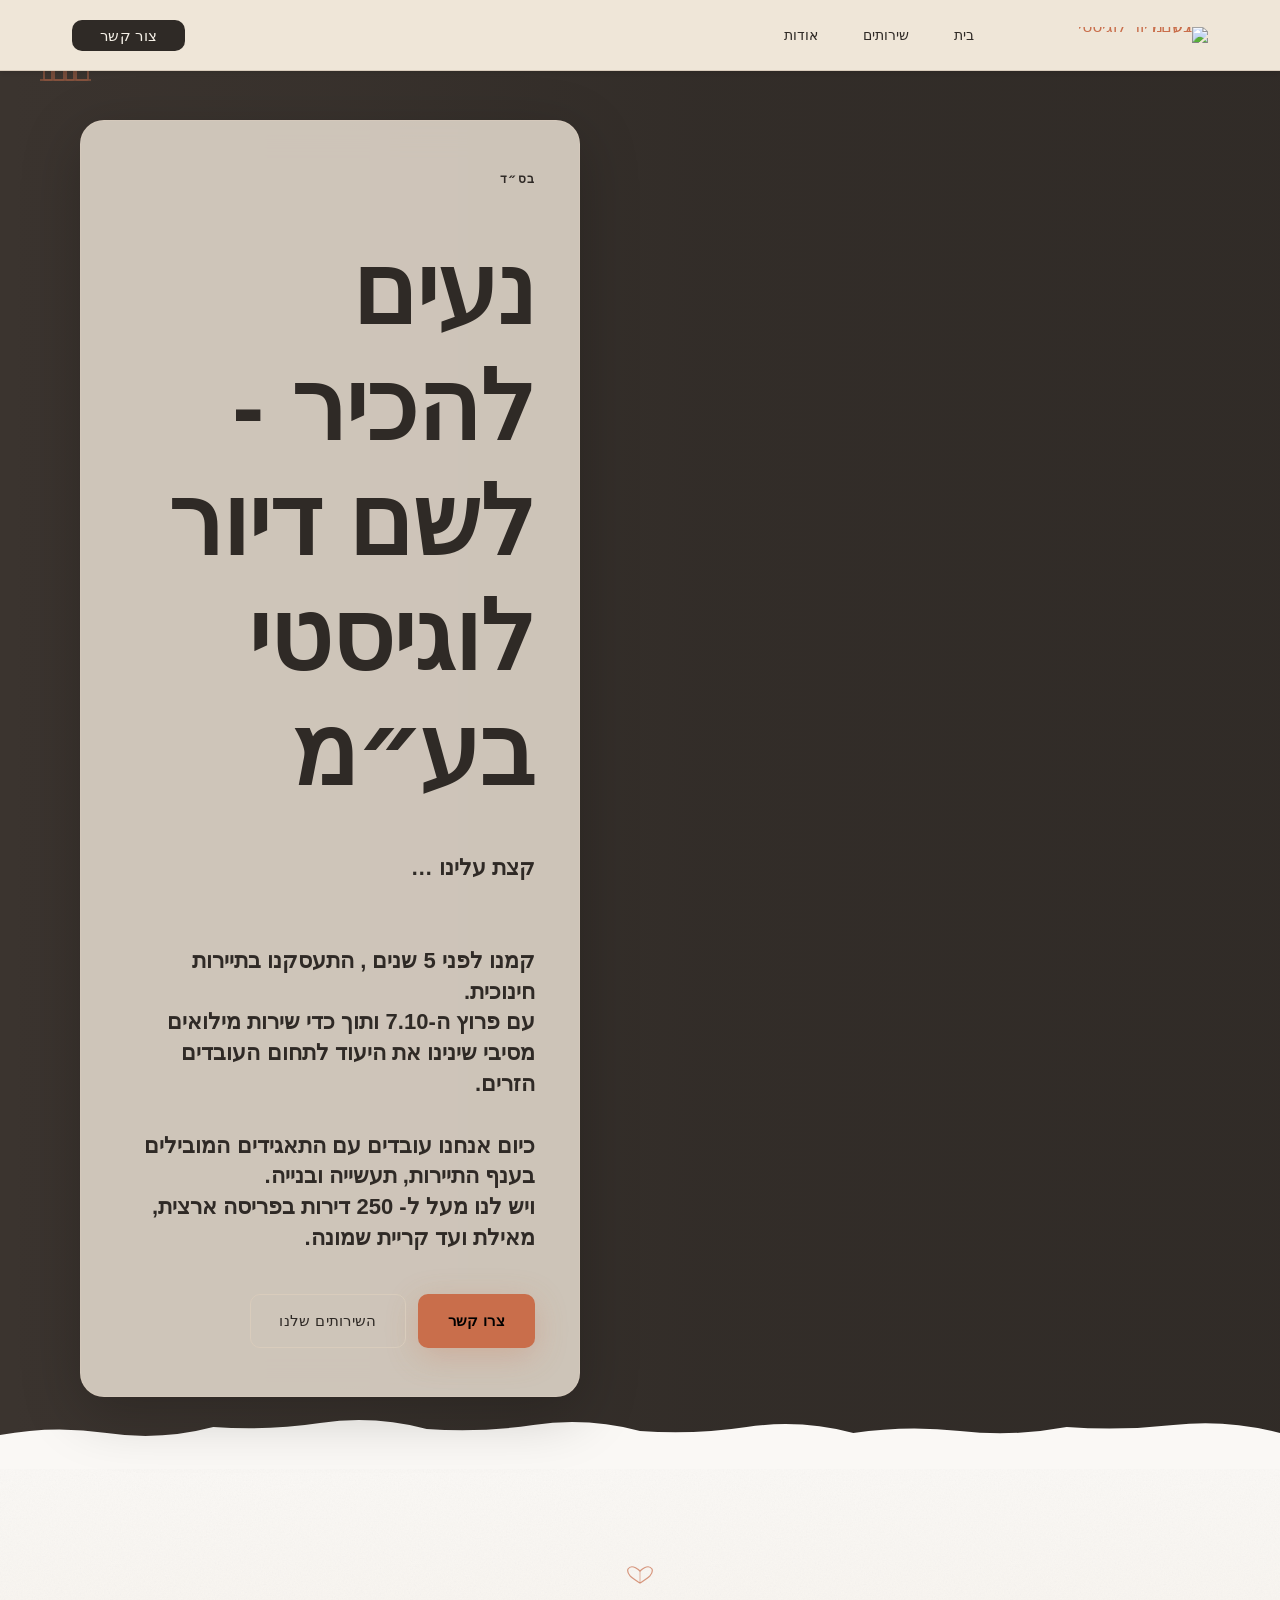
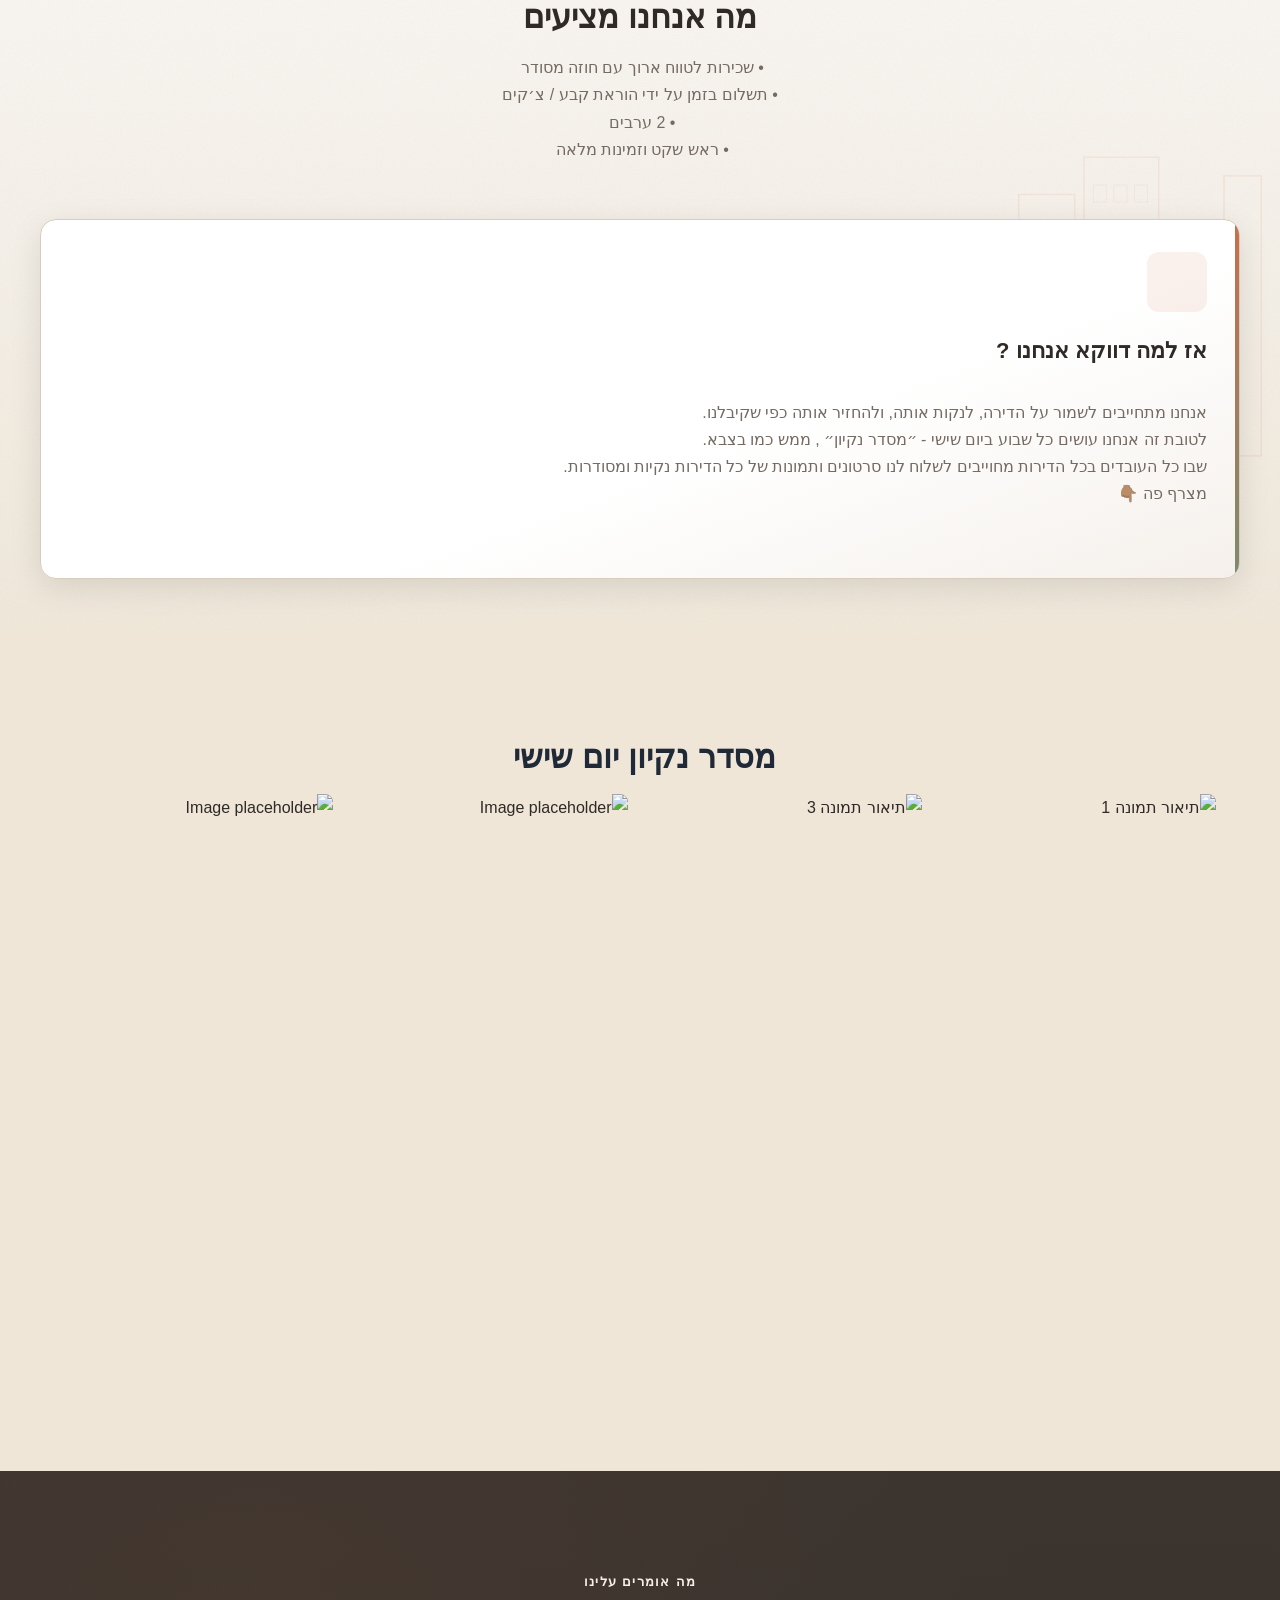
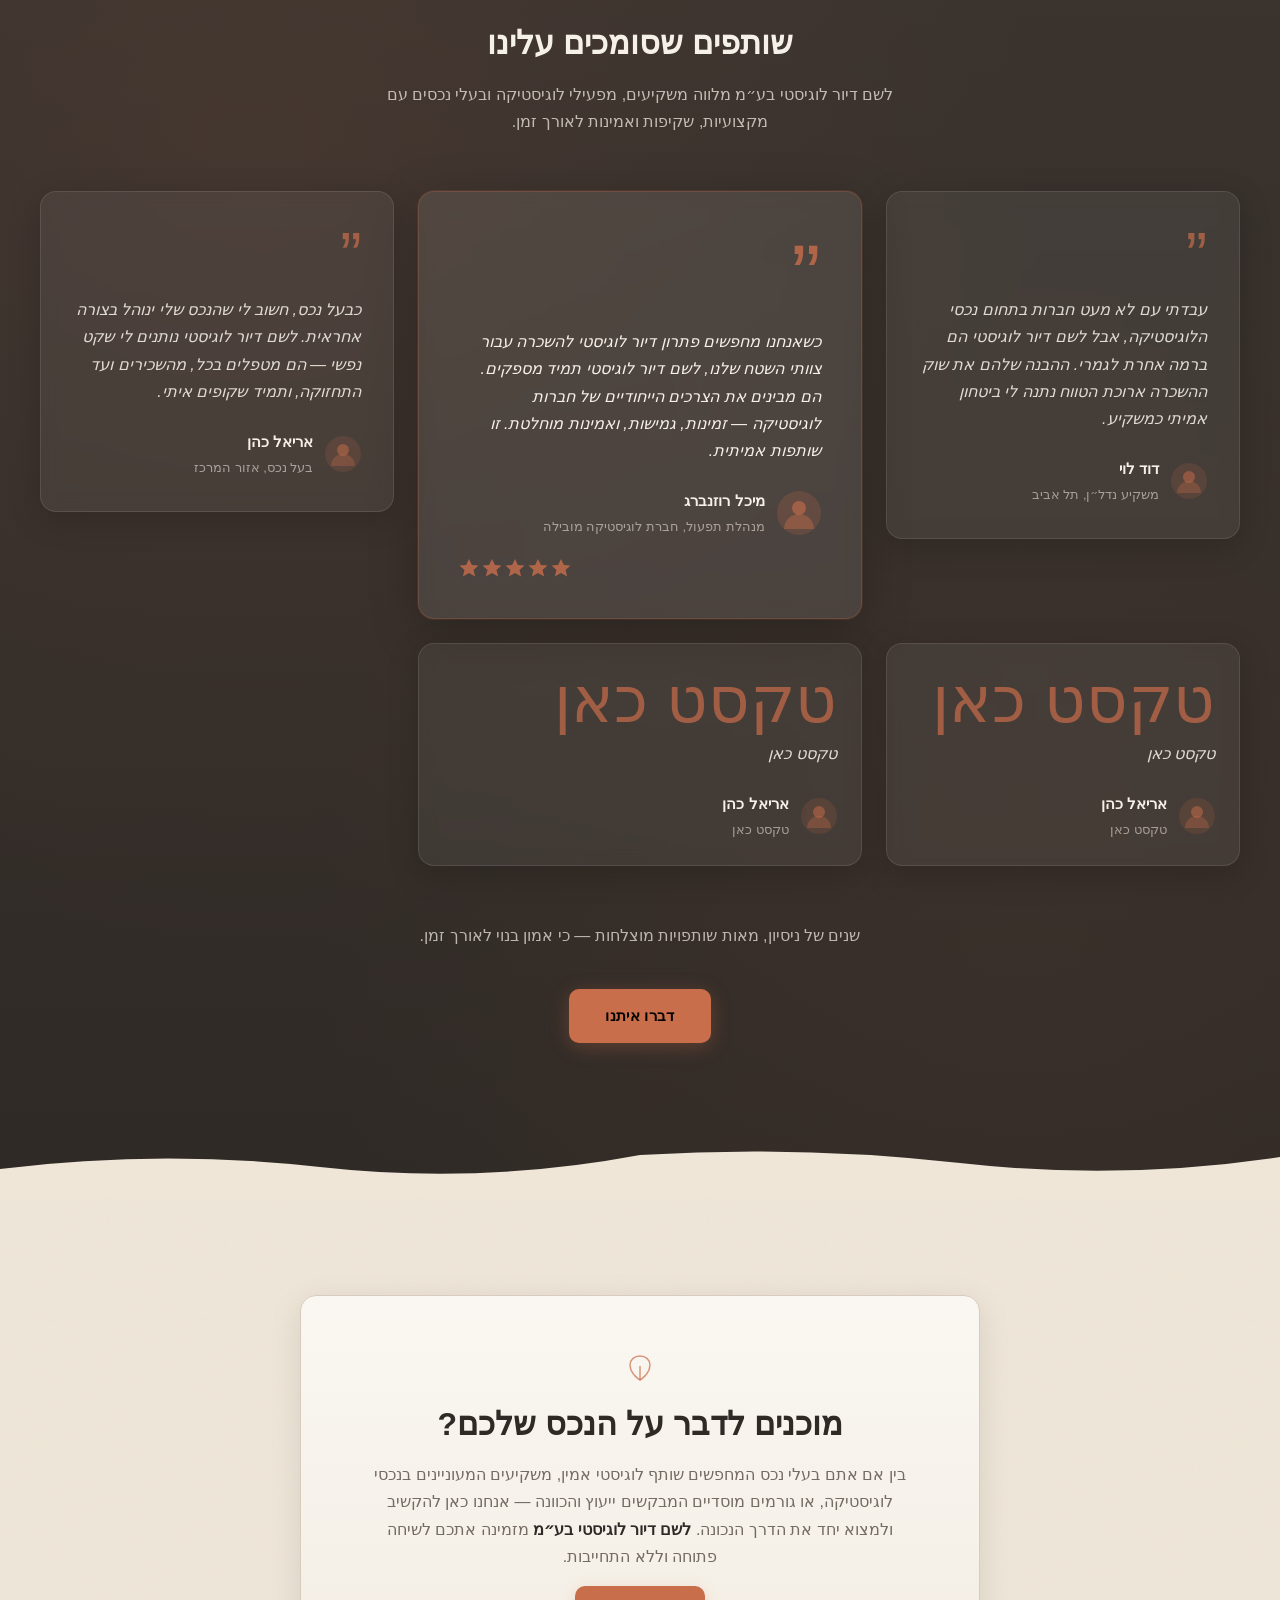
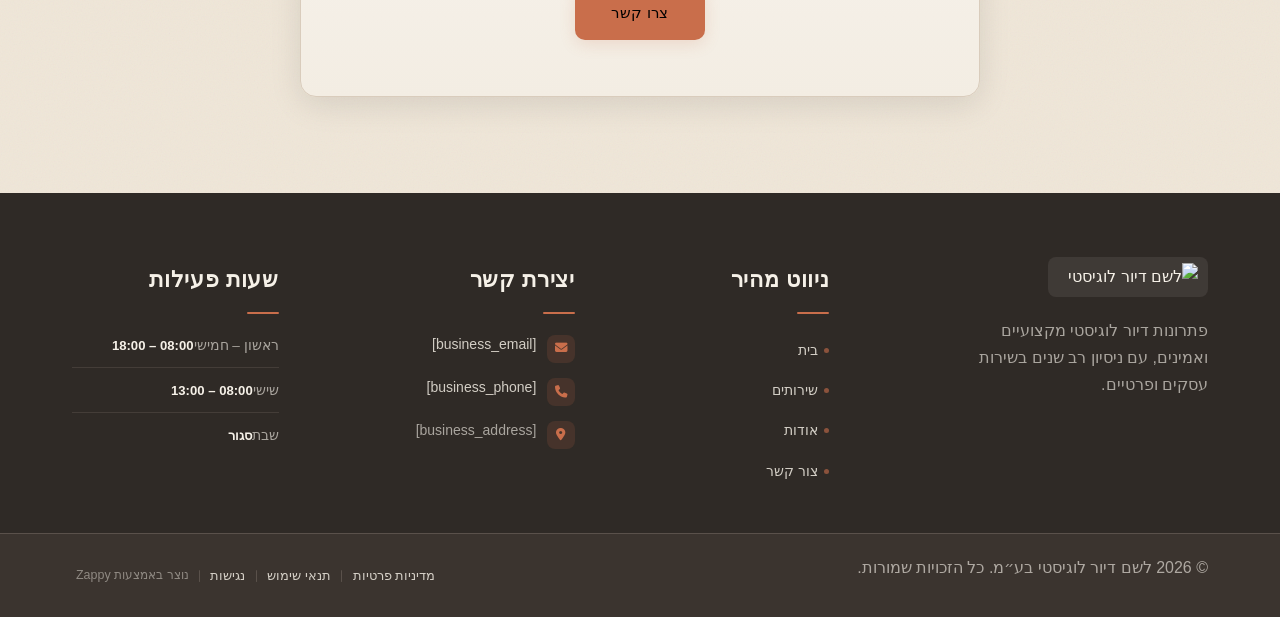
==== commit 269fe197: "Background sync: Progressive GitHub Sync" ====
--- a/public/index.html
+++ b/public/index.html
@@ -1 +1 @@
-<!doctype html><html dir="rtl" lang="he"><head><meta charset="UTF-8"><meta content="width=device-width,initial-scale=1" name="viewport"><meta content="index, follow" name="robots"><title>פותחים עידן חדש בנדל״ן לוגיסטי — לשם דיור לוגיסטי בע״מ</title><meta content="לשם דיור לוגיסטי בע״מ מובילה את שוק הדיור הלוגיסטי בישראל עם פתרונות השכרה ייחודיים למשקיעים ולעסקים. גלו למה אלפי לקוחות בוחרים בנו." name="description"><meta content="לשם דיור לוגיסטי בע״מ, דיור לוגיסטי להשכרה, נכסי לוגיסטיקה למשקיעים בישראל, לשם דיור לוגיסטי בע מ" name="keywords"><link href="/assets/favicon.ico" rel="icon" type="image/x-icon"><link href="/assets/favicon-16x16.png" rel="icon" type="image/png" sizes="16x16"><link href="/assets/favicon-32x32.png" rel="icon" type="image/png" sizes="32x32"><link href="/assets/favicon-48x48.png" rel="icon" type="image/png" sizes="48x48"><link href="/assets/favicon-192x192.png" rel="icon" type="image/png" sizes="192x192"><link href="/assets/favicon-512x512.png" rel="icon" type="image/png" sizes="512x512"><link href="/assets/apple-touch-icon.png" rel="apple-touch-icon"><script>!function(){"use strict";var t="d7127411-184d-465d-8e4c-47673632ddb4",e="https://api.zappy5.com/api/analytics/track",a=18e5,n=2592e6,o=!0,i=!0,r=!0;var s=function(){var e="zappy_visitor_"+t,a=null;try{if(a=localStorage.getItem(e)){var o=JSON.parse(a),i=Date.now();if(i-o.created<n)return o.lastSeen=i,localStorage.setItem(e,JSON.stringify(o)),o.id}}catch(t){console.warn("Zappy Analytics: LocalStorage not available")}var r="zv_"+Date.now()+"_"+Math.random().toString(36).substr(2,9);try{localStorage.setItem(e,JSON.stringify({id:r,created:Date.now(),lastSeen:Date.now()}))}catch(t){}return r}(),c=function(){var e="zappy_session_"+t,n=null;try{if(n=sessionStorage.getItem(e)){var o=JSON.parse(n),i=Date.now();if(i-o.timestamp<a)return o.timestamp=i,sessionStorage.setItem(e,JSON.stringify(o)),o.id}}catch(t){console.warn("Zappy Analytics: SessionStorage not available")}var r="zs_"+Date.now()+"_"+Math.random().toString(36).substr(2,9);try{sessionStorage.setItem(e,JSON.stringify({id:r,timestamp:Date.now()}))}catch(t){}return r}();function l(a,n){n=n||{};var o={website_id:t,event_type:a,page_path:window.location.pathname,referrer:document.referrer||"direct",visitor_id:s,session_id:c,metadata:n};if(navigator.sendBeacon){var i=new Blob([JSON.stringify(o)],{type:"application/json"});navigator.sendBeacon(e,i)}else fetch(e,{method:"POST",headers:{"Content-Type":"application/json"},body:JSON.stringify(o),keepalive:!0}).catch(function(t){console.warn("Zappy Analytics: Failed to track event",t)})}o&&l("pageview",{title:document.title,url:window.location.href}),i&&document.addEventListener("click",function(t){var e=t.target;if("BUTTON"===e.tagName||e.closest("button")){var a="BUTTON"===e.tagName?e:e.closest("button");l("click",{element:"button",text:a.textContent.trim().substring(0,100),id:a.id||null,class:a.className||null})}else if("A"===e.tagName||e.closest("a")){var n="A"===e.tagName?e:e.closest("a");l("navigation",{element:"link",text:n.textContent.trim().substring(0,100),href:n.href,external:n.hostname!==window.location.hostname})}},!0),r&&document.addEventListener("submit",function(t){var e=t.target;l("form_submit",{form_id:e.id||null,form_name:e.name||null,form_action:e.action||null,form_method:e.method||"GET"})},!0);var d=Date.now();window.addEventListener("beforeunload",function(){l("page_unload",{time_on_page:Math.floor((Date.now()-d)/1e3),page_path:window.location.pathname})}),window.zappyAnalytics={track:l,getVisitorId:function(){return s},getSessionId:function(){return c}}}()</script><meta content="פותחים עידן חדש בנדל״ן לוגיסטי — לשם דיור לוגיסטי בע״מ" property="og:title"><meta content="לשם דיור לוגיסטי בע״מ מובילה את שוק הדיור הלוגיסטי בישראל עם פתרונות השכרה ייחודיים למשקיעים ולעסקים. גלו למה אלפי לקוחות בוחרים בנו." property="og:description"><meta content="summary_large_image" name="twitter:card"><meta content="פותחים עידן חדש בנדל״ן לוגיסטי — לשם דיור לוגיסטי בע״מ" name="twitter:title"><meta content="לשם דיור לוגיסטי בע״מ מובילה את שוק הדיור הלוגיסטי בישראל עם פתרונות השכרה ייחודיים למשקיעים ולעסקים. גלו למה אלפי לקוחות בוחרים בנו." name="twitter:description"><meta content="website" property="og:type"><meta content="he_IL" property="og:locale"><link href="https://cdnjs.cloudflare.com/ajax/libs/font-awesome/6.4.0/css/all.min.css" rel="stylesheet"><link href="/assets/favicon.ico" rel="icon" type="image/x-icon"><link href="/assets/favicon-16x16.png" rel="icon" type="image/png" sizes="16x16"><link href="/assets/favicon-32x32.png" rel="icon" type="image/png" sizes="32x32"><link href="/assets/favicon-48x48.png" rel="icon" type="image/png" sizes="48x48"><link href="/assets/favicon-192x192.png" rel="icon" type="image/png" sizes="192x192"><link href="/assets/favicon-512x512.png" rel="icon" type="image/png" sizes="512x512"><link href="/assets/apple-touch-icon.png" rel="apple-touch-icon"><link href="https://cdn.jsdelivr.net/npm/vanilla-cookieconsent@3/dist/cookieconsent.css" rel="stylesheet"><script src="https://cdn.jsdelivr.net/npm/vanilla-cookieconsent@3/dist/cookieconsent.umd.js"></script><script src="https://cdn.jsdelivr.net/gh/mickidum/acc_toolbar/acctoolbar/acctoolbar.min.js"></script><link href="/styles.css" rel="stylesheet"><style id="zappy-dropdown-submenu-styles">#navMenu li:has(.sub-menu),.nav-menu li:has(.sub-menu),.navbar li:has(.sub-menu),nav li:has(.sub-menu){position:relative}#navMenu .sub-menu,.nav-menu .sub-menu,.navbar .sub-menu,nav .sub-menu{display:block!important;position:absolute!important;top:100%;left:0;min-width:220px;background:#fff;border-radius:8px;box-shadow:0 8px 25px rgba(0,0,0,.15);padding:8px 0;opacity:0;visibility:hidden;transform:translateY(10px);transition:all .3s ease;z-index:1000;list-style:none;pointer-events:none}#navMenu li:hover>.sub-menu,.nav-menu li:hover>.sub-menu,.navbar li:hover>.sub-menu,nav li:hover>.sub-menu{opacity:1!important;visibility:visible!important;transform:translateY(0)!important;pointer-events:auto!important}.sub-menu li{list-style:none;margin:0;padding:0}.sub-menu a{display:block!important;padding:10px 16px!important;color:var(--text-dark,#333)!important;font-weight:500;text-decoration:none;white-space:nowrap;transition:background-color .2s}.sub-menu .zappy-nav-child>a{padding-left:28px!important;font-size:.9em!important;opacity:.85!important}[dir=rtl] .sub-menu .zappy-nav-child>a,html[lang=ar] .sub-menu .zappy-nav-child>a,html[lang=he] .sub-menu .zappy-nav-child>a{padding-left:10px!important;padding-right:28px!important}.sub-menu .zappy-nav-parent>a{font-weight:600!important}.sub-menu a:hover{background-color:#f5f5f5}[dir=rtl] .nav-menu .sub-menu,[dir=rtl] .navbar .sub-menu,[dir=rtl] nav .sub-menu,html[lang=ar] .nav-menu .sub-menu,html[lang=ar] .navbar .sub-menu,html[lang=ar] nav .sub-menu,html[lang=he] .nav-menu .sub-menu,html[lang=he] .navbar .sub-menu,html[lang=he] nav .sub-menu{left:auto!important;right:0!important}.sub-menu:empty,.sub-menu:not(:has(li)):not(:has(> a)),.sub-menu:not(:has(li:not(.zappy-hidden-menu-item))):not(:has(> a)){display:none!important;opacity:0!important;visibility:hidden!important;pointer-events:none!important}li:has(.menu-group-title):hover>.sub-menu{opacity:1!important;visibility:visible!important;transform:translateY(0)!important;pointer-events:auto!important}#navMenu>li>.menu-group-title,.nav-menu>li>.menu-group-title{display:inline-block;padding:.5rem 1rem;cursor:default;user-select:none}@media (max-width:768px){#navMenu .sub-menu,.nav-menu .sub-menu,.navbar .sub-menu,nav .sub-menu{position:static!important;transform:none!important;box-shadow:none!important;background:0 0!important;max-height:0;overflow:hidden;opacity:0;visibility:hidden;transition:max-height .3s ease,opacity .3s ease;padding:0!important;border-radius:0!important}#navMenu .sub-menu.mobile-expanded,.nav-menu .sub-menu.mobile-expanded,.navbar .sub-menu.mobile-expanded{max-height:none!important;overflow-y:visible!important;opacity:1!important;visibility:visible!important;padding:8px 0 8px 16px!important}[dir=rtl] .sub-menu.mobile-expanded,html[lang=he] .sub-menu.mobile-expanded{padding:8px 16px 8px 0!important}#navMenu li:hover>.sub-menu,.nav-menu li:hover>.sub-menu,.navbar li:hover>.sub-menu,nav li:hover>.sub-menu{opacity:0;visibility:hidden;pointer-events:none}#navMenu li>.sub-menu.mobile-expanded,.nav-menu li>.sub-menu.mobile-expanded,.navbar li>.sub-menu.mobile-expanded,nav li>.sub-menu.mobile-expanded{opacity:1!important;visibility:visible!important;pointer-events:auto!important}#navMenu li:has(.sub-menu),.nav-menu li:has(.sub-menu),.navbar li:has(.sub-menu),nav li:has(.sub-menu){display:flex!important;flex-wrap:wrap!important;align-items:center!important;position:relative!important;min-height:44px!important}#navMenu li:has(.sub-menu)>a,.nav-menu li:has(.sub-menu)>a,.navbar li:has(.sub-menu)>a,nav li:has(.sub-menu)>a{flex:1!important;min-width:0!important}#navMenu li:has(.sub-menu)>.menu-group-title,.nav-menu li:has(.sub-menu)>.menu-group-title,.navbar li:has(.sub-menu)>.menu-group-title,nav li:has(.sub-menu)>.menu-group-title{flex:1!important;min-width:0!important;padding:0!important;line-height:inherit!important}#navMenu li:has(.sub-menu)>.sub-menu,.nav-menu li:has(.sub-menu)>.sub-menu,.navbar li:has(.sub-menu)>.sub-menu,nav li:has(.sub-menu)>.sub-menu{flex-basis:100%!important;width:100%!important}#navMenu li:has(.sub-menu)>a [class*=arrow],#navMenu li:has(.sub-menu)>a [class*=chevron],.nav-menu li:has(.sub-menu)>a .fa-angle-down,.nav-menu li:has(.sub-menu)>a .fa-chevron-down,.nav-menu li:has(.sub-menu)>a [class*=arrow],.nav-menu li:has(.sub-menu)>a [class*=chevron],nav li:has(.sub-menu)>a [class*=arrow],nav li:has(.sub-menu)>a [class*=chevron]{display:none!important;visibility:hidden!important}.mobile-submenu-toggle{display:flex!important;align-items:center!important;justify-content:center!important;width:44px!important;height:auto!important;background:0 0!important;border:none!important;cursor:pointer!important;color:var(--text-dark)!important;position:static!important;flex-shrink:0!important;align-self:stretch!important;z-index:2!important;padding:0!important;margin:0!important}.mobile-submenu-toggle::after{content:''!important;width:0!important;height:0!important;border-left:6px solid transparent!important;border-right:6px solid transparent!important;border-top:7px solid currentColor!important;transition:transform .3s ease!important}.mobile-submenu-toggle.expanded::after{transform:rotate(180deg)!important}.sub-menu a{padding:10px 0!important;display:block!important;color:var(--text-dark)!important;white-space:normal!important}.sub-menu .zappy-nav-child>a{padding-left:28px!important;font-size:.9em!important;opacity:.85!important}[dir=rtl] .sub-menu .zappy-nav-child>a,html[lang=ar] .sub-menu .zappy-nav-child>a,html[lang=he] .sub-menu .zappy-nav-child>a{padding-left:0!important;padding-right:28px!important}.sub-menu .zappy-nav-parent>a{font-weight:600!important}#navMenu.active,.nav-menu.active{max-width:100vw!important;overflow-x:hidden!important;box-sizing:border-box!important}.navbar .sub-menu li a,.zappy-products-dropdown .sub-menu a,nav.navbar .sub-menu li a{color:var(--text-dark)!important}}@media (min-width:769px){.mobile-submenu-toggle{display:none!important}}</style><style id="zappy-widget-visibility">html[dir=rtl] .whatsapp-float{right:20px!important;left:auto!important}html:not([dir]) .whatsapp-float,html[dir=ltr] .whatsapp-float{left:20px!important;right:auto!important}html[dir=rtl] #mic-access-tool-general-button,html[dir=rtl] #mic-init-access-tool #mic-access-tool-general-button,html[dir=rtl] #mic-init-access-tool .mic-access-tool-general-button,html[dir=rtl] ._access-icon,html[dir=rtl] .mic-access-tool-general-button{left:20px!important;right:auto!important}html:not([dir]) #mic-access-tool-general-button,html:not([dir]) #mic-init-access-tool #mic-access-tool-general-button,html:not([dir]) #mic-init-access-tool .mic-access-tool-general-button,html:not([dir]) ._access-icon,html:not([dir]) .mic-access-tool-general-button,html[dir=ltr] #mic-access-tool-general-button,html[dir=ltr] #mic-init-access-tool #mic-access-tool-general-button,html[dir=ltr] #mic-init-access-tool .mic-access-tool-general-button,html[dir=ltr] ._access-icon,html[dir=ltr] .mic-access-tool-general-button{right:20px!important;left:auto!important}@media (max-width:768px){.whatsapp-float{display:flex!important}}@media (min-width:769px){.whatsapp-float{display:flex!important}}@media (max-width:768px){#mic-access-tool-general-button,#mic-init-access-tool #mic-access-tool-general-button,#mic-init-access-tool .mic-access-tool-general-button,._access-icon,.mic-access-tool-general-button{display:flex!important;visibility:visible!important;opacity:1!important;pointer-events:auto!important}#mic-access-tool-box.opened-mic-access-tool,#mic-init-access-tool #mic-access-tool-box.opened-mic-access-tool,.mic-access-tool-box.opened-mic-access-tool{visibility:visible!important;opacity:1!important;pointer-events:auto!important}}@media (min-width:769px){#mic-access-tool-general-button,#mic-init-access-tool #mic-access-tool-general-button,#mic-init-access-tool .mic-access-tool-general-button,._access-icon,.mic-access-tool-general-button{display:flex!important;visibility:visible!important;opacity:1!important;pointer-events:auto!important}#mic-access-tool-box.opened-mic-access-tool,#mic-init-access-tool #mic-access-tool-box.opened-mic-access-tool,.mic-access-tool-box.opened-mic-access-tool{visibility:visible!important;opacity:1!important;pointer-events:auto!important}}</style></head><body><nav class="navbar" dir="rtl"><button aria-label="Menu" class="mobile-toggle" id="mobileToggle"><svg viewBox="0 0 24 24" fill="none" height="24" width="24" class="hamburger-icon"><path d="M3 12h18M3 6h18M3 18h18" stroke="currentColor" stroke-width="2" stroke-linecap="round"></path></svg> <svg viewBox="0 0 24 24" fill="none" height="24" width="24" class="close-icon" style="display:none"><path d="M18 6L6 18M6 6l12 12" stroke="currentColor" stroke-width="2" stroke-linecap="round"></path></svg></button> <button aria-label="Call" class="phone-header-btn" data-phone="[business_phone]"><svg viewBox="0 0 24 24" fill="currentColor" height="20" width="20"><path d="M22 16.92v3a2 2 0 0 1-2.18 2 19.79 19.79 0 0 1-8.63-3.07 19.5 19.5 0 0 1-6-6 19.79 19.79 0 0 1-3.07-8.67A2 2 0 0 1 4.11 2h3a2 2 0 0 1 2 1.72 12.84 12.84 0 0 0 .7 2.81 2 2 0 0 1-.45 2.11L8.09 9.91a16 16 0 0 0 6 6l1.27-1.27a2 2 0 0 1 2.11-.45 12.84 12.84 0 0 0 2.81.7A2 2 0 0 1 22 16.92z"></path></svg></button><div class="nav-container"><div class="nav-right-group"><div class="nav-brand"><a href="/" class="logo-link"><img alt="לשם דיור לוגיסטי בע״מ" class="logo" src="/assets/site-----image-1.webp"></a></div><ul class="nav-menu" id="navMenu"><li><a href="/">בית</a></li><li><a href="/services">שירותים</a></li><li><a href="/about">אודות</a></li></ul></div><div class="nav-cta-container"><a href="/contact" class="nav-cta-btn">צור קשר</a></div></div></nav><script>window.addEventListener("load",function(){const e=document.querySelector(".navbar, nav, header");if(!e)return void console.log("[Navbar] Navbar element not found");let t=document.getElementById("mobileToggle")||document.querySelector(".mobile-toggle")||document.querySelector(".hamburger")||document.querySelector(".hamburger-menu")||document.querySelector(".menu-toggle")||document.querySelector(".burger-menu")||document.querySelector('[aria-label="Menu"]')||document.querySelector('[aria-label="תפריט"]');const n=document.querySelector(".phone-header-btn"),o=window.getComputedStyle(e);let r=o.backgroundColor;if(console.log("[Navbar] Initial navbar background:",r),"transparent"===r||"rgba(0, 0, 0, 0)"===r||r.startsWith("rgba")&&r.includes(", 0)")){const e=o.backgroundImage;if(e&&"none"!==e)console.log("[Navbar] Navbar has background image/gradient, using dark text"),r="rgb(240, 240, 240)";else{const e=window.getComputedStyle(document.body).backgroundColor;console.log("[Navbar] Navbar transparent, using body background:",e),r=e}}const a=r.match(/\d+/g);if(a&&a.length>=3){const e=(.299*parseInt(a[0])+.587*parseInt(a[1])+.114*parseInt(a[2]))/255;console.log("[Navbar] Mobile button colors preserved from Claude CSS (luminance:",e.toFixed(2)+")");const o=document.createElement("style");o.id="zappy-mobile-nav-fix";document.documentElement.lang;document.documentElement.dir,o.textContent='\n        /* Hide mobile buttons on desktop, show only on mobile */\n        @media (min-width: 769px) {\n          .mobile-toggle,\n          .phone-header-btn {\n            display: none !important;\n          }\n        }\n        \n        /* Show and position mobile buttons correctly on mobile */\n        @media (max-width: 768px) {\n          .navbar,\n          nav.navbar {\n            min-height: 70px !important;\n          }\n\n          .mobile-toggle,\n          .phone-header-btn {\n            position: absolute !important;\n            top: 0 !important;\n            bottom: 0 !important;\n            margin-top: auto !important;\n            margin-bottom: auto !important;\n            transform: none !important;\n            z-index: 1001 !important;\n            display: flex !important;\n            align-items: center !important;\n            justify-content: center !important;\n            width: 36px !important;\n            height: 36px !important;\n            border-radius: 50% !important;\n            border: none !important;\n            cursor: pointer !important;\n            padding: 6px !important;\n            background: none !important;\n            color: var(--nav-text, var(--text-dark)) !important;\n            touch-action: manipulation !important;\n            -webkit-tap-highlight-color: transparent !important;\n          }\n\n          html[data-zappy-site-type="ecommerce"] .phone-header-btn,\n          body[data-zappy-site-type="ecommerce"] .phone-header-btn,\n          html[data-zappy-site-type="ecommerce"] header .phone-header-btn,\n          html[data-zappy-site-type="ecommerce"] nav .phone-header-btn {\n            display: none !important;\n            visibility: hidden !important;\n            width: 0 !important;\n            height: 0 !important;\n            min-width: 0 !important;\n            overflow: hidden !important;\n          }\n          \n          /* LTR positioning (default): hamburger LEFT, phone RIGHT */\n          html:not([dir="rtl"]):not([lang="he"]):not([lang="ar"]) .mobile-toggle,\n          html[dir="ltr"] .mobile-toggle {\n            left: 12px !important;\n            right: auto !important;\n          }\n          html:not([dir="rtl"]):not([lang="he"]):not([lang="ar"]) .phone-header-btn,\n          html[dir="ltr"] .phone-header-btn {\n            right: 12px !important;\n            left: auto !important;\n          }\n          \n          /* RTL positioning: hamburger RIGHT, phone LEFT */\n          html[dir="rtl"] .mobile-toggle,\n          html[lang="he"] .mobile-toggle,\n          html[lang="ar"] .mobile-toggle {\n            right: 12px !important;\n            left: auto !important;\n          }\n          html[dir="rtl"] .phone-header-btn,\n          html[lang="he"] .phone-header-btn,\n          html[lang="ar"] .phone-header-btn {\n            left: 12px !important;\n            right: auto !important;\n          }\n          \n          /* CRITICAL: Ensure nav-container has min-height on mobile */\n          /* All children are positioned absolutely/fixed on mobile, so height:auto collapses to 0 */\n          .nav-container {\n            min-height: 70px !important;\n            position: relative !important;\n          }\n          \n          /* Ensure SVG icons are properly sized and inherit color */\n          .mobile-toggle svg,\n          .phone-header-btn svg {\n            width: 24px !important;\n            height: 24px !important;\n            /* Don\'t force display - let JavaScript control hamburger/close toggle */\n          }\n          \n          /* Reset nav-cta-container on mobile - remove desktop box-shadow/padding */\n          /* that creates a visible ghost box when CTA button is hidden */\n          .nav-cta-container {\n            box-shadow: none !important;\n            padding: 0 !important;\n          }\n          \n          /* Hide nav-cta-container entirely on mobile when there\'s no lang-switcher */\n          /* (only the CTA button is inside, and it\'s hidden on mobile) */\n          .nav-cta-container:not(:has(.lang-switcher)) {\n            display: none !important;\n          }\n          \n          /* CRITICAL: Prevent hero image fade gradient from bleeding over headline text */\n          /* The .image-fade-gradient has bottom: -30px (extends below parent) */\n          /* On mobile stacked layout, this overlaps the h1 text below the image */\n          .hero-image-column {\n            overflow: hidden !important;\n          }\n          .image-fade-gradient {\n            bottom: 0 !important;\n          }\n          \n          /* Hide desktop language switcher on mobile - hamburger menu handles it */\n          /* High specificity to override stored CSS */\n          .lang-switcher,\n          .nav-cta-container .lang-switcher,\n          .nav-container .lang-switcher,\n          .navbar .lang-switcher,\n          .navbar .nav-cta-container .lang-switcher {\n            display: none !important;\n          }\n        }\n      ';const r=document.getElementById("zappy-mobile-nav-fix");r&&r.remove(),document.head.appendChild(o),console.log("[Navbar] Critical CSS injected for mobile nav positioning");const i=window.innerWidth<=768;if(t){const e=t.querySelector(".hamburger-icon"),n=t.querySelector(".close-icon");e&&(e.style.setProperty("width","24px","important"),e.style.setProperty("height","24px","important"),e.style.setProperty("display","block","important")),n&&(n.style.setProperty("width","24px","important"),n.style.setProperty("height","24px","important"),n.style.setProperty("display","none","important")),i?(t.style.setProperty("position","absolute","important"),t.style.setProperty("top","0","important"),t.style.setProperty("bottom","0","important"),t.style.setProperty("margin-top","auto","important"),t.style.setProperty("margin-bottom","auto","important"),t.style.setProperty("transform","none","important"),t.style.setProperty("z-index","1001","important"),t.style.removeProperty("left"),t.style.removeProperty("right"),console.log("[Navbar] Mobile toggle positioning applied (mobile viewport)")):(t.style.removeProperty("position"),t.style.removeProperty("top"),t.style.removeProperty("transform"),t.style.removeProperty("z-index"),t.style.removeProperty("left"),t.style.removeProperty("right"),console.log("[Navbar] Desktop viewport - cleared mobile toggle inline positioning"))}if(n){const e=n.querySelector("svg");e&&(e.style.width="24px",e.style.height="24px",e.setAttribute("width","24"),e.setAttribute("height","24")),i?(n.style.setProperty("position","absolute","important"),n.style.setProperty("top","0","important"),n.style.setProperty("bottom","0","important"),n.style.setProperty("margin-top","auto","important"),n.style.setProperty("margin-bottom","auto","important"),n.style.setProperty("transform","none","important"),n.style.setProperty("z-index","1001","important"),n.style.removeProperty("left"),n.style.removeProperty("right"),console.log("[Navbar] Phone button positioning applied (mobile viewport)")):(n.style.removeProperty("position"),n.style.removeProperty("top"),n.style.removeProperty("transform"),n.style.removeProperty("z-index"),n.style.removeProperty("left"),n.style.removeProperty("right"),console.log("[Navbar] Desktop viewport - cleared phone button inline positioning"))}}else console.log("[Navbar] Could not parse background color:",r);t=document.getElementById("mobileToggle")||document.querySelector(".mobile-toggle")||document.querySelector(".hamburger")||document.querySelector(".hamburger-menu")||document.querySelector(".menu-toggle")||document.querySelector(".burger-menu")||document.querySelector('[aria-label="Menu"]')||document.querySelector('[aria-label="תפריט"]');const i=document.getElementById("navMenu")||document.querySelector(".nav-menu")||document.querySelector(".nav-links")||document.querySelector("nav ul:not(.submenu)");if(!t||!i)return void console.log("[Navbar] Mobile toggle or menu not found:",{toggle:!!t,menu:!!i});i.id||(i.id="navMenu"),console.log("[Navbar] Initializing mobile menu...");const l=t.cloneNode(!0);t.parentNode.replaceChild(l,t);var s=0;function p(e){var t=Date.now();t-s<300||(s=t,function(e){e.preventDefault(),e.stopPropagation();const t=l.querySelector(".hamburger-icon"),n=l.querySelector(".close-icon");i.classList.contains("active")?(i.classList.remove("active"),t&&t.style.setProperty("display","block","important"),n&&n.style.setProperty("display","none","important"),document.body.style.overflow="",console.log("[Navbar] Menu closed")):(i.classList.add("active"),t&&t.style.setProperty("display","none","important"),n&&n.style.setProperty("display","block","important"),document.body.style.overflow="hidden",console.log("[Navbar] Menu opened"))}(e))}l.addEventListener("click",p),l.addEventListener("touchend",p),i.querySelectorAll("a").forEach(function(e){e.addEventListener("click",function(){if("#"===this.getAttribute("href"))return;const e=l.querySelector(".hamburger-icon"),t=l.querySelector(".close-icon");i.classList.remove("active"),e&&e.style.setProperty("display","block","important"),t&&t.style.setProperty("display","none","important"),document.body.style.overflow="",console.log("[Navbar] Menu closed (link clicked)")})});var m=i.querySelectorAll(".dropdown-toggle");m.forEach(function(e){e.addEventListener("click",function(e){e.preventDefault(),e.stopPropagation();var t=this.closest(".nav-dropdown");t&&(t.parentNode.querySelectorAll(".nav-dropdown.open").forEach(function(e){e!==t&&e.classList.remove("open")}),t.classList.toggle("open"),console.log("[Navbar] Dropdown toggled:",t.classList.contains("open")?"open":"closed"))})}),document.addEventListener("click",function(e){e.target.closest(".nav-dropdown")||document.querySelectorAll(".nav-dropdown.open").forEach(function(e){e.classList.remove("open")})}),console.log("[Navbar] Dropdown handlers initialized for "+m.length+" dropdowns"),n&&n.addEventListener("click",function(){const e=document.querySelectorAll('a[href^="tel:"]'),t=e.length>0?e[0].getAttribute("href").replace("tel:",""):"[business_phone]";window.location.href="tel:"+t,console.log("[Navbar] Phone button clicked")}),console.log("[Navbar] Mobile menu initialized successfully")})</script><main><section class="index-hero-section" data-band-index="0" data-layout-spec="בית-hero" dir="rtl" id="index-hero-section" data-hero-type="fullscreen-scrim"><div class="index-hero-bg-wrapper"><img alt="נכס לוגיסטי מטופח ומקצועי בתאורת יום טבעית" class="index-hero-bg-img" src="/assets/site-index-hero-image-1.webp" data-context="A refined logistics property environment in warm natural light — a clean modern warehouse facade with large windows, well-maintained access road, green landscaping touches, and a calm professional atmosphere. The image should feel quietly premium and authentic, not overly industrial. Warm afternoon light, architectural photography style." data-element-id="img-1778520622484-0wibamrt5" data-element-type="image" data-placeholder="index-hero-image-1" data-hero-background="true" data-hero-bg="true" height="700" width="1200"></div><div class="index-hero-scrim" aria-hidden="true"></div><div class="index-hero-skyline-motif" aria-hidden="true"><svg viewBox="0 0 52 52" fill="none" height="52" width="52" xmlns="http://www.w3.org/2000/svg" aria-hidden="true" data-no-icon-edit="true"><rect fill="none" height="20" stroke="#C96E4B" stroke-width="1.5" width="8" x="4" y="28" rx="1"></rect><rect fill="none" height="8" stroke="#C96E4B" stroke-width="1.5" width="4" x="6" y="22" rx="1"></rect><rect fill="none" height="30" stroke="#C96E4B" stroke-width="1.5" width="10" x="14" y="18" rx="1"></rect><rect fill="none" height="8" stroke="#C96E4B" stroke-width="1.5" width="6" x="16" y="12" rx="1"></rect><rect fill="none" height="24" stroke="#C96E4B" stroke-width="1.5" width="8" x="26" y="24" rx="1"></rect><rect fill="none" height="18" stroke="#C96E4B" stroke-width="1.5" width="12" x="36" y="30" rx="1"></rect><rect fill="none" height="8" stroke="#C96E4B" stroke-width="1.5" width="6" x="39" y="24" rx="1"></rect><line stroke="#C96E4B" stroke-width="1.5" x2="51" y1="48" y2="48" x="1"></line></svg></div><div class="index-hero-content-wrapper"><div class="index-hero-card"><p><span class="index-hero-eyebrow" style="color:rgb(47, 42, 38) !important">בס״ד&nbsp;</span></p><h1 class="index-hero-h1">נעים להכיר - לשם דיור לוגיסטי בע״מ&nbsp;</h1><h3 class="index-hero-subtitle" style="color:rgb(47, 42, 38) !important">קצת עלינו …<br><br><br>קמנו לפני 5 שנים , התעסקנו בתיירות חינוכית.<br>עם פרוץ ה-7.10 ותוך כדי שירות מילואים מסיבי שינינו את היעוד לתחום העובדים הזרים.<br><br>כיום אנחנו עובדים עם התאגידים המובילים בענף התיירות, תעשייה ובנייה.&nbsp;<br>ויש לנו מעל ל- 250 דירות בפריסה ארצית, מאילת ועד קריית שמונה.&nbsp;<br></h3><div class="index-hero-cta-row"><a href="/contact" class="index-hero-btn-primary" data-element-id="btn-1778520622481-rteif7xvt" data-element-type="button" data-native-element="true" style="color:rgb(0, 0, 0) !important;outline:currentcolor">צרו קשר</a> <a href="/services" class="index-hero-btn-secondary" data-element-id="btn-1778520622481-okwp8zr3p" data-element-type="button" data-native-element="true" style="outline:currentcolor">השירותים שלנו</a></div></div></div><div class="index-hero-divider-wrapper"><svg viewBox="0 0 1440 72" xmlns="http://www.w3.org/2000/svg" aria-hidden="true" data-no-icon-edit="true" preserveAspectRatio="none"><path d="M0,72 L0,38 Q60,28 120,36 T240,30 Q300,34 360,26 T480,32 Q540,36 600,28 T720,34 Q780,38 840,30 T960,36 Q1020,28 1080,34 T1200,30 Q1260,34 1320,28 T1440,36 L1440,72 Z" fill="#FAF8F5"></path></svg></div></section><section class="index-services-section" data-band-index="1" data-layout-spec="בית-services" dir="rtl" id="index-services-section"><div class="index-services-section__bg-decor" aria-hidden="true"><svg viewBox="0 0 300 400" fill="none" xmlns="http://www.w3.org/2000/svg" aria-hidden="true" data-no-icon-edit="true"><rect fill="none" height="280" stroke="#C96E4B" stroke-width="1.5" width="60" x="20" y="120" opacity="0.10"></rect><rect fill="none" height="320" stroke="#C96E4B" stroke-width="1.5" width="80" x="90" y="80" opacity="0.10"></rect><rect fill="none" height="240" stroke="#C96E4B" stroke-width="1.5" width="50" x="180" y="160" opacity="0.10"></rect><rect fill="none" height="300" stroke="#C96E4B" stroke-width="1.5" width="40" x="240" y="100" opacity="0.10"></rect><rect fill="none" height="16" stroke="#C96E4B" stroke-width="1" width="12" x="30" y="150" opacity="0.08"></rect><rect fill="none" height="16" stroke="#C96E4B" stroke-width="1" width="12" x="50" y="150" opacity="0.08"></rect><rect fill="none" height="18" stroke="#C96E4B" stroke-width="1" width="14" x="100" y="110" opacity="0.08"></rect><rect fill="none" height="18" stroke="#C96E4B" stroke-width="1" width="14" x="122" y="110" opacity="0.08"></rect><rect fill="none" height="18" stroke="#C96E4B" stroke-width="1" width="14" x="144" y="110" opacity="0.08"></rect></svg></div><div class="index-services-section__container"><div class="index-services-section__intro"><div class="index-services-section__leaf-divider" aria-hidden="true"><svg viewBox="0 0 32 20" fill="none" height="20" width="32" xmlns="http://www.w3.org/2000/svg" aria-hidden="true" data-no-icon-edit="true"><path d="M16 18 C10 14, 2 10, 4 4 C8 -2, 16 6, 16 6 C16 6, 24 -2, 28 4 C30 10, 22 14, 16 18Z" fill="none" opacity="0.7" stroke="#C96E4B" stroke-width="1.2"></path><line stroke="#C96E4B" stroke-width="1" x2="16" y1="18" y2="6" opacity="0.5" x1="16"></line></svg></div><h2 class="index-services-section__heading">מה אנחנו מציעים</h2><p class="index-services-section__subtext">• שכירות לטווח ארוך עם חוזה מסודר&nbsp;<br>• תשלום בזמן על ידי הוראת קבע / צ׳קים<br>• 2 ערבים&nbsp;<br>• ראש שקט וזמינות מלאה&nbsp;</p></div><article class="index-services-section__card index-services-section__card--large"><div class="index-services-section__card-icon-wrap"><i class="fas fa-" data-element-id="zappy-temp-icon-1778521137075-l4qzvmfnz" data-element-type="icon" data-icon-type="fontawesome" style="font-size:42px;color:rgb(201, 110, 75)"></i></div><h3 class="index-services-section__card-title">אז למה דווקא אנחנו ?&nbsp;</h3><p class="index-services-section__card-text">אנחנו מתחייבים לשמור על הדירה, לנקות אותה, ולהחזיר אותה כפי שקיבלנו.&nbsp;<br>לטובת זה אנחנו עושים כל שבוע ביום שישי - ״מסדר נקיון״ , ממש כמו בצבא.&nbsp;<br>שבו כל העובדים בכל הדירות מחוייבים לשלוח לנו סרטונים ותמונות של כל הדירות נקיות ומסודרות.<br>מצרף פה 👇🏽</p><div class="index-services-section__card-accent" aria-hidden="true"></div></article></div><div class="index-services-section__divider-wrapper"><svg viewBox="0 0 1200 90" xmlns="http://www.w3.org/2000/svg" aria-hidden="true" data-no-icon-edit="true" preserveAspectRatio="none"><path d="M0,90 L0,38 Q60,28 120,36 T240,30 Q300,34 360,26 T480,32 Q540,36 600,28 T720,34 Q780,30 840,36 T960,28 Q1020,34 1080,30 T1200,36 L1200,90 Z" fill="var(--bg-light)" opacity="0.18"></path><path d="M0,90 L0,52 Q80,42 160,50 T320,44 Q400,50 480,42 T640,48 Q720,44 800,52 T960,44 Q1040,50 1120,44 T1200,50 L1200,90 Z" fill="var(--bg-light)"></path></svg></div></section><section class="layout-section" id="layout-1778522377796" data-component-id="image-grid-3" data-zappy-component="true" style="width:100%;padding:60px 0px;direction:rtl"><div class="container" style="max-width:1200px;margin:0 auto;padding:0 1.5rem"><h2 style="font-size:32px;font-weight:700;color:rgb(31, 41, 55);margin-bottom:40px;text-align:center;font-family:system-ui, -apple-system, sans-serif">מסדר נקיון יום שישי&nbsp;</h2><div class="three-image-grid" style="--zappy-grid-cols:repeat(auto-fit, minmax(250px, 1fr));display:grid;grid-template-columns:repeat(auto-fit, minmax(250px, 1fr));gap:25px" data-zappy-explicit-columns="true"><div class="zappy-grid-item-media-only zappy-grid-item-no-stretch" style="position:relative !important;overflow:hidden !important;width:345px !important;max-width:100% !important;margin-left:auto !important;margin-right:auto !important;height:296px !important;display:block !important;padding-bottom:0px !important" data-element-id="img-1778522378484-vy9tyrlq1" data-element-type="image" data-grid-item-index="0" data-zappy-has-aspect-ratio="true" data-zappy-wrapper-margins-applied="true" data-zappy-zoom-clip="true" data-zappy-zoom-wrapper="true" data-zappy-zoom-wrapper-align="center" data-zappy-zoom-wrapper-height="296px" data-zappy-zoom-wrapper-width="345px" data-zappy-zoom-wrapper-width-mode="px"><img alt="תיאור תמונה 1" class="layout-placeholder-image" src="/assets/image-1778522674436-z60aiv.webp?v=1778522676677" data-context="תיאור תמונה 1" data-element-id="img-1778522378484-vy9tyrlq1" data-element-type="image" data-placeholder="layout-image-1778522377796-wxqrfyqbc" data-zappy-object-position="61% 44%" data-zappy-zoom="1" style="border-radius:8px;object-position:61% 44% !important;width:100% !important;height:100% !important;display:block !important;object-fit:cover !important;max-width:100% !important;margin:0px !important;position:absolute !important;left:0px !important;top:0px !important;max-height:none !important"></div><div class="zappy-grid-item-media-only zappy-grid-item-no-stretch" style="position:relative !important;overflow:hidden !important;width:345px !important;max-width:100% !important;margin-left:auto !important;margin-right:auto !important;height:296px !important;display:block !important;padding-bottom:0px !important" data-element-id="img-1778522378484-t6kntm337" data-element-type="image" data-grid-item-index="1" data-zappy-has-aspect-ratio="true" data-zappy-wrapper-margins-applied="true" data-zappy-zoom-clip="true" data-zappy-zoom-wrapper="true" data-zappy-zoom-wrapper-align="center" data-zappy-zoom-wrapper-height="296px" data-zappy-zoom-wrapper-width="345px" data-zappy-zoom-wrapper-width-mode="px"><img alt="תיאור תמונה 3" class="layout-placeholder-image" src="/assets/image-1778522856812-bsma81.webp?v=1778522858943" data-context="תיאור תמונה 3" data-element-id="img-1778522378484-t6kntm337" data-element-type="image" data-placeholder="layout-image-1778522377796-6hjw7lfkh" data-zappy-object-position="50% 33%" data-zappy-zoom="1" style="border-radius:8px;object-position:50% 33% !important;width:100% !important;height:100% !important;display:block !important;object-fit:cover !important;max-width:100% !important;margin:0px !important;position:absolute !important;left:0px !important;top:0px !important;max-height:none !important"></div><div class="zappy-grid-item-media-only" style="background-color:rgba(0, 0, 0, 0) !important;grid-column-start:auto !important;grid-column-end:auto !important;grid-row-start:auto !important;grid-row-end:auto !important;width:345px !important;height:296px !important;margin-left:auto !important;margin-right:auto !important;overflow:hidden !important;max-width:100% !important;padding-bottom:0px !important;display:flex !important;flex-direction:column !important;justify-content:flex-end !important;align-items:stretch !important;align-self:stretch !important" data-element-id="img-1778522378484-t6kntm337-add-1778523063543-mk02o5" data-element-type="image" data-grid-item-index="2" data-zappy-has-aspect-ratio="true" data-zappy-wrapper-margins-applied="true" data-zappy-zoom-clip="true" data-zappy-zoom-wrapper="true" data-zappy-zoom-wrapper-align="center" data-zappy-zoom-wrapper-height="296px" data-zappy-zoom-wrapper-width="345px" data-zappy-zoom-wrapper-width-mode="px"><img alt="Image placeholder" class="layout-placeholder-image" src="[data-uri]" data-context="תיאור תמונה 3" data-element-id="new-grid-img-1778523063544-0-y1wxygszz" data-element-type="image" data-placeholder="image-placeholder" data-zappy-object-position="50% 33%" data-zappy-zoom="1" style="border-radius:8px;cursor:pointer;object-position:50% 33% !important;width:100% !important;height:100% !important;display:block !important;object-fit:cover !important;max-width:100% !important;margin:0px !important;position:absolute !important;left:0px !important;top:0px !important;max-height:none !important" data-ai-slot="grid-item-image" data-zappy-base64-stripped="true" id="new-grid-img-1778523063544-0-y1wxygszz"></div><div class="zappy-grid-item-media-only zappy-grid-item-no-stretch" style="background-color:rgba(0, 0, 0, 0) !important;grid-column-start:auto !important;grid-column-end:auto !important;grid-row-start:auto !important;grid-row-end:auto !important;width:345px !important;height:296px !important;margin-left:auto !important;margin-right:auto !important;overflow:hidden !important;max-width:100% !important;padding-bottom:0px !important" data-element-id="img-1778522378484-t6kntm337-add-1778523063543-mk02o5-add-1778523065571-hjk73n" data-element-type="image" data-grid-item-index="3" data-zappy-has-aspect-ratio="true" data-zappy-wrapper-margins-applied="true" data-zappy-zoom-clip="true" data-zappy-zoom-wrapper="true" data-zappy-zoom-wrapper-align="center" data-zappy-zoom-wrapper-height="296px" data-zappy-zoom-wrapper-width="345px" data-zappy-zoom-wrapper-width-mode="px"><img alt="Image placeholder" class="layout-placeholder-image" src="[data-uri]" data-context="תיאור תמונה 3" data-element-id="new-grid-img-1778523065571-0-k6sjm8yak" data-element-type="image" data-placeholder="image-placeholder" data-zappy-object-position="50% 33%" data-zappy-zoom="1" style="border-radius:8px;cursor:pointer;object-position:50% 33% !important;width:100% !important;height:100% !important;display:block !important;object-fit:cover !important;max-width:100% !important;margin:0px !important;position:absolute !important;left:0px !important;top:0px !important;max-height:none !important" data-ai-slot="grid-item-image" data-zappy-base64-stripped="true" id="new-grid-img-1778523065571-0-k6sjm8yak"></div><div class="zappy-grid-item-media-only zappy-grid-item-no-stretch" style="background-color:rgba(0, 0, 0, 0) !important;grid-column-start:auto !important;grid-column-end:auto !important;grid-row-start:auto !important;grid-row-end:auto !important;width:345px !important;height:296px !important;margin-left:auto !important;margin-right:auto !important;overflow:hidden !important;max-width:100% !important;padding-bottom:0px !important" data-element-id="img-1778522378484-t6kntm337-add-1778523063543-mk02o5-add-1778523065571-hjk73n-add-1778523066818-l1kg85" data-element-type="image" data-grid-item-index="4" data-zappy-has-aspect-ratio="true" data-zappy-wrapper-margins-applied="true" data-zappy-zoom-clip="true" data-zappy-zoom-wrapper="true" data-zappy-zoom-wrapper-align="center" data-zappy-zoom-wrapper-height="296px" data-zappy-zoom-wrapper-width="345px" data-zappy-zoom-wrapper-width-mode="px"><img alt="Image placeholder" class="layout-placeholder-image" src="[data-uri]" data-context="תיאור תמונה 3" data-element-id="new-grid-img-1778523066818-0-3ufn3aplp" data-element-type="image" data-placeholder="image-placeholder" data-zappy-object-position="50% 33%" data-zappy-zoom="1" style="border-radius:8px;cursor:pointer;object-position:50% 33% !important;width:100% !important;height:100% !important;display:block !important;object-fit:cover !important;max-width:100% !important;margin:0px !important;position:absolute !important;left:0px !important;top:0px !important;max-height:none !important" data-ai-slot="grid-item-image" data-zappy-base64-stripped="true" id="new-grid-img-1778523066818-0-3ufn3aplp"></div><div class="zappy-grid-item-media-only zappy-grid-item-no-stretch" style="background-color:rgba(0, 0, 0, 0) !important;grid-column-start:auto !important;grid-column-end:auto !important;grid-row-start:auto !important;grid-row-end:auto !important;width:345px !important;height:296px !important;margin-left:auto !important;margin-right:auto !important;overflow:hidden !important;max-width:100% !important;padding-bottom:0px !important" data-element-id="img-1778522378484-t6kntm337-add-1778523063543-mk02o5-add-1778523065571-hjk73n-add-1778523066818-l1kg85-add-1778523067726-g3ewwa" data-element-type="image" data-grid-item-index="5" data-zappy-has-aspect-ratio="true" data-zappy-wrapper-margins-applied="true" data-zappy-zoom-clip="true" data-zappy-zoom-wrapper="true" data-zappy-zoom-wrapper-align="center" data-zappy-zoom-wrapper-height="296px" data-zappy-zoom-wrapper-width="345px" data-zappy-zoom-wrapper-width-mode="px"><img alt="Image placeholder" class="layout-placeholder-image" src="[data-uri]" data-context="תיאור תמונה 3" data-element-id="new-grid-img-1778523067726-0-dblf78fha" data-element-type="image" data-placeholder="image-placeholder" data-zappy-object-position="50% 33%" data-zappy-zoom="1" style="border-radius:8px;cursor:pointer;object-position:50% 33% !important;width:100% !important;height:100% !important;display:block !important;object-fit:cover !important;max-width:none !important;margin:0px !important;position:absolute !important;left:0% !important;top:0% !important;max-height:none !important" data-ai-slot="grid-item-image" data-zappy-base64-stripped="true" id="new-grid-img-1778523067726-0-dblf78fha"></div></div></div></section><section class="index-testimonials-section" data-band-index="3" data-layout-spec="בית-testimonials" dir="rtl" id="index-testimonials-section"><div class="index-testimonials-container"><div class="index-testimonials-header"><p class="zappy-editable"><span class="index-testimonials-label" style="color:rgb(246, 241, 232) !important">מה אומרים עלינו</span></p><h2 class="index-testimonials-title">שותפים שסומכים עלינו</h2><p class="index-testimonials-subtitle">לשם דיור לוגיסטי בע״מ מלווה משקיעים, מפעילי לוגיסטיקה ובעלי נכסים עם מקצועיות, שקיפות ואמינות לאורך זמן.</p></div><div class="index-testimonials-grid" data-zappy-grid-align="start"><article class="index-testimonials-card index-testimonials-card--side" data-grid-item-index="0"><div class="index-testimonials-quote-mark" aria-hidden="true">”</div><blockquote class="index-testimonials-quote"><p>עבדתי עם לא מעט חברות בתחום נכסי הלוגיסטיקה, אבל לשם דיור לוגיסטי הם ברמה אחרת לגמרי. ההבנה שלהם את שוק ההשכרה ארוכת הטווח נתנה לי ביטחון אמיתי כמשקיע.</p></blockquote><footer class="index-testimonials-author"><div class="index-testimonials-author-avatar" aria-hidden="true"><svg viewBox="0 0 36 36" fill="none" height="36" width="36" xmlns="http://www.w3.org/2000/svg" data-element-type="icon" data-icon-type="svg"><circle cx="18" cy="18" fill="rgba(201,110,75,0.15)" r="18"></circle><circle cx="18" cy="14" fill="rgba(201,110,75,0.5)" r="6"></circle><path d="M6 30c0-6.627 5.373-12 12-12s12 5.373 12 12" fill="rgba(201,110,75,0.3)"></path></svg></div><div class="index-testimonials-author-info"><strong class="index-testimonials-author-name">דוד לוי</strong> <span class="index-testimonials-author-role">משקיע נדל״ן, תל אביב</span></div></footer></article><article class="index-testimonials-card index-testimonials-card--center" data-grid-item-index="1"><div class="index-testimonials-quote-mark index-testimonials-quote-mark--large" aria-hidden="true">”</div><blockquote class="index-testimonials-quote"><p>כשאנחנו מחפשים פתרון דיור לוגיסטי להשכרה עבור צוותי השטח שלנו, לשם דיור לוגיסטי תמיד מספקים. הם מבינים את הצרכים הייחודיים של חברות לוגיסטיקה — זמינות, גמישות, ואמינות מוחלטת. זו שותפות אמיתית.</p></blockquote><footer class="index-testimonials-author"><div class="index-testimonials-author-avatar" aria-hidden="true"><svg viewBox="0 0 44 44" fill="none" height="44" width="44" xmlns="http://www.w3.org/2000/svg" data-element-type="icon" data-icon-type="svg"><circle cx="22" cy="22" fill="rgba(201,110,75,0.2)" r="22"></circle><circle cx="22" cy="17" fill="rgba(201,110,75,0.6)" r="7"></circle><path d="M7 38c0-8.284 6.716-15 15-15s15 6.716 15 15" fill="rgba(201,110,75,0.4)"></path></svg></div><div class="index-testimonials-author-info"><strong class="index-testimonials-author-name">מיכל רוזנברג</strong> <span class="index-testimonials-author-role">מנהלת תפעול, חברת לוגיסטיקה מובילה</span></div></footer><div class="index-testimonials-center-badge" aria-hidden="true"><svg viewBox="0 0 20 20" fill="none" height="20" width="20" xmlns="http://www.w3.org/2000/svg" aria-hidden="true" data-no-icon-edit="true"><polygon fill="var(--accent)" opacity="0.8" points="10,1 12.9,7 19.5,7.6 14.5,12 16.2,18.5 10,15 3.8,18.5 5.5,12 0.5,7.6 7.1,7"></polygon></svg> <svg viewBox="0 0 20 20" fill="none" height="20" width="20" xmlns="http://www.w3.org/2000/svg" aria-hidden="true" data-no-icon-edit="true"><polygon fill="var(--accent)" opacity="0.8" points="10,1 12.9,7 19.5,7.6 14.5,12 16.2,18.5 10,15 3.8,18.5 5.5,12 0.5,7.6 7.1,7"></polygon></svg> <svg viewBox="0 0 20 20" fill="none" height="20" width="20" xmlns="http://www.w3.org/2000/svg" aria-hidden="true" data-no-icon-edit="true"><polygon fill="var(--accent)" opacity="0.8" points="10,1 12.9,7 19.5,7.6 14.5,12 16.2,18.5 10,15 3.8,18.5 5.5,12 0.5,7.6 7.1,7"></polygon></svg> <svg viewBox="0 0 20 20" fill="none" height="20" width="20" xmlns="http://www.w3.org/2000/svg" aria-hidden="true" data-no-icon-edit="true"><polygon fill="var(--accent)" opacity="0.8" points="10,1 12.9,7 19.5,7.6 14.5,12 16.2,18.5 10,15 3.8,18.5 5.5,12 0.5,7.6 7.1,7"></polygon></svg> <svg viewBox="0 0 20 20" fill="none" height="20" width="20" xmlns="http://www.w3.org/2000/svg" aria-hidden="true" data-no-icon-edit="true"><polygon fill="var(--accent)" opacity="0.8" points="10,1 12.9,7 19.5,7.6 14.5,12 16.2,18.5 10,15 3.8,18.5 5.5,12 0.5,7.6 7.1,7"></polygon></svg></div></article><article class="index-testimonials-card index-testimonials-card--side" data-grid-item-index="2"><div class="index-testimonials-quote-mark" aria-hidden="true">”</div><blockquote class="index-testimonials-quote"><p>כבעל נכס, חשוב לי שהנכס שלי ינוהל בצורה אחראית. לשם דיור לוגיסטי נותנים לי שקט נפשי — הם מטפלים בכל, מהשכירים ועד התחזוקה, ותמיד שקופים איתי.</p></blockquote><footer class="index-testimonials-author"><div class="index-testimonials-author-avatar" aria-hidden="true"><svg viewBox="0 0 36 36" fill="none" height="36" width="36" xmlns="http://www.w3.org/2000/svg" data-element-type="icon" data-icon-type="svg"><circle cx="18" cy="18" fill="rgba(201,110,75,0.15)" r="18"></circle><circle cx="18" cy="14" fill="rgba(201,110,75,0.5)" r="6"></circle><path d="M6 30c0-6.627 5.373-12 12-12s12 5.373 12 12" fill="rgba(201,110,75,0.3)"></path></svg></div><div class="index-testimonials-author-info"><strong class="index-testimonials-author-name">אריאל כהן</strong> <span class="index-testimonials-author-role">בעל נכס, אזור המרכז</span></div></footer></article><article class="index-testimonials-card index-testimonials-card--side" data-grid-item-index="3" style="background-color:rgba(255, 255, 255, 0.06) !important;padding:24px !important;box-sizing:border-box;grid-column-start:auto !important;grid-column-end:auto !important;grid-row-start:auto !important;grid-row-end:auto !important"><div class="index-testimonials-quote-mark" aria-hidden="true">טקסט כאן</div><blockquote class="index-testimonials-quote"><p>טקסט כאן</p></blockquote><footer class="index-testimonials-author"><div class="index-testimonials-author-avatar" aria-hidden="true"><svg viewBox="0 0 36 36" fill="none" height="36" width="36" xmlns="http://www.w3.org/2000/svg" data-element-type="icon" data-icon-type="svg" data-element-id="icon-1778521979931-5gkyze839"><circle cx="18" cy="18" fill="rgba(201,110,75,0.15)" r="18"></circle><circle cx="18" cy="14" fill="rgba(201,110,75,0.5)" r="6"></circle><path d="M6 30c0-6.627 5.373-12 12-12s12 5.373 12 12" fill="rgba(201,110,75,0.3)"></path></svg></div><div class="index-testimonials-author-info"><strong class="index-testimonials-author-name">אריאל כהן</strong> <span class="index-testimonials-author-role">טקסט כאן</span></div></footer></article><article class="index-testimonials-card index-testimonials-card--side" data-grid-item-index="4" style="background-color:rgba(255, 255, 255, 0.06) !important;padding:24px !important;box-sizing:border-box;grid-column-start:auto !important;grid-column-end:auto !important;grid-row-start:auto !important;grid-row-end:auto !important"><div class="index-testimonials-quote-mark" aria-hidden="true">טקסט כאן</div><blockquote class="index-testimonials-quote"><p>טקסט כאן</p></blockquote><footer class="index-testimonials-author"><div class="index-testimonials-author-avatar" aria-hidden="true"><svg viewBox="0 0 36 36" fill="none" height="36" width="36" xmlns="http://www.w3.org/2000/svg" data-element-type="icon" data-icon-type="svg" data-element-id="icon-1778521979931-5gkyze839-add-1778521982558-05dbjp"><circle cx="18" cy="18" fill="rgba(201,110,75,0.15)" r="18"></circle><circle cx="18" cy="14" fill="rgba(201,110,75,0.5)" r="6"></circle><path d="M6 30c0-6.627 5.373-12 12-12s12 5.373 12 12" fill="rgba(201,110,75,0.3)"></path></svg></div><div class="index-testimonials-author-info"><strong class="index-testimonials-author-name">אריאל כהן</strong> <span class="index-testimonials-author-role">טקסט כאן</span></div></footer></article></div><div class="index-testimonials-cta-block"><p class="index-testimonials-closing">שנים של ניסיון, מאות שותפויות מוצלחות — כי אמון בנוי לאורך זמן.</p><p class="zappy-editable"><a href="#contact" class="index-testimonials-btn" data-element-id="btn-1778521795995-ax7q4jnab" data-element-type="button" data-native-element="true" style="color:rgb(0, 0, 0) !important">דברו איתנו</a></p></div></div><div class="index-testimonials-divider-wrapper"><svg viewBox="0 0 1200 80" xmlns="http://www.w3.org/2000/svg" aria-hidden="true" data-no-icon-edit="true" preserveAspectRatio="none"><path d="M0,80 L0,50 Q150,30 300,48 T600,36 Q750,26 900,44 T1200,38 L1200,80 Z" fill="var(--bg-light)"></path></svg></div></section><section class="index-cta-section" data-band-index="4" data-layout-spec="בית-cta" dir="rtl"><div class="index-cta-container"><div class="index-cta-panel"><div class="index-cta-leaf-accent" aria-hidden="true"><svg viewBox="0 0 32 32" fill="none" height="32" width="32" xmlns="http://www.w3.org/2000/svg" aria-hidden="true" data-no-icon-edit="true"><path d="M16 28 C16 28 6 22 6 13 C6 8 10 4 16 4 C22 4 26 8 26 13 C26 22 16 28 16 28Z" fill="none" opacity="0.7" stroke="#C96E4B" stroke-width="1.5"></path><line stroke="#C96E4B" stroke-width="1.5" x2="16" y1="28" y2="14" opacity="0.7" x1="16"></line></svg></div><h2 class="index-cta-heading">מוכנים לדבר על הנכס שלכם?</h2><p class="index-cta-body">בין אם אתם בעלי נכס המחפשים שותף לוגיסטי אמין, משקיעים המעוניינים בנכסי לוגיסטיקה, או גורמים מוסדיים המבקשים ייעוץ והכוונה — אנחנו כאן להקשיב ולמצוא יחד את הדרך הנכונה. <strong>לשם דיור לוגיסטי בע״מ</strong> מזמינה אתכם לשיחה פתוחה וללא התחייבות.</p><a href="/contact" class="index-cta-btn">צרו קשר</a></div></div></section></main><footer class="site-footer" dir="rtl"><div class="footer-main"><div class="footer-container"><div class="footer-grid"><div class="footer-col footer-col--brand"><div class="footer-logo-wrap"><img alt="לשם דיור לוגיסטי בע״מ" class="logo" src="/assets/general-logo.webp"></div><p class="footer-tagline">פתרונות דיור לוגיסטי מקצועיים ואמינים, עם ניסיון רב שנים בשירות עסקים ופרטיים.</p><div class="footer-social"></div></div><div class="footer-col"><h3 class="footer-heading">ניווט מהיר</h3><div class="footer-heading-line"></div><ul class="footer-nav"><li><a href="/">בית</a></li><li><a href="/services">שירותים</a></li><li><a href="/about">אודות</a></li><li><a href="/contact">צור קשר</a></li></ul></div><div class="footer-col"><h3 class="footer-heading">יצירת קשר</h3><div class="footer-heading-line"></div><ul class="footer-contact"><li><span class="contact-icon"><i class="fas fa-envelope"></i></span> <span class="contact-text"><a href="mailto:[business_email]">[business_email]</a></span></li><li><span class="contact-icon"><i class="fas fa-phone"></i></span> <span class="contact-text"><a href="tel:[business_phone]">[business_phone]</a></span></li><li><a href="/"><span class="contact-icon"><i class="fas fa-map-marker-alt"></i></span> <span class="contact-text">[business_address]</span></a></li></ul></div><div class="footer-col"><h3 class="footer-heading">שעות פעילות</h3><div class="footer-heading-line"></div><ul class="footer-hours"><li><a href="/"><span class="hours-day">ראשון – חמישי</span><span class="hours-time">08:00 – 18:00</span></a></li><li><a href="/"><span class="hours-day">שישי</span><span class="hours-time">08:00 – 13:00</span></a></li><li><a href="/"><span class="hours-day">שבת</span><span class="hours-time">סגור</span></a></li></ul></div></div></div></div><div class="footer-bottom"><div class="footer-container"><div class="footer-bottom-inner"><p class="footer-copy">© 2026 לשם דיור לוגיסטי בע״מ. כל הזכויות שמורות.</p><div class="footer-legal"><a href="/privacy">מדיניות פרטיות</a> <span class="footer-legal-sep"></span> <a href="/terms">תנאי שימוש</a> <span class="footer-legal-sep"></span> <a href="/accessibility">נגישות</a> <span class="footer-legal-sep"></span> <a href="https://zappy5.com" class="zappy-attribution" target="_blank">נוצר באמצעות Zappy</a></div></div></div></div></footer><div data-integration="accessibility:toolbar"></div><script src="/script.js"></script><script id="zappy-mobile-submenu-script">!function(){function e(){if(window.innerWidth>768)return document.querySelectorAll(".mobile-submenu-toggle").forEach(function(e){e.remove()}),void document.querySelectorAll(".sub-menu.mobile-expanded").forEach(function(e){e.classList.remove("mobile-expanded")});document.querySelectorAll(".nav-menu li:has(.sub-menu), nav li:has(.sub-menu), .navbar li:has(.sub-menu), #navMenu li:has(.sub-menu)").forEach(function(e){if(!e.querySelector(".mobile-submenu-toggle")){var t=e.querySelector(".sub-menu"),n=e.querySelector(":scope > a");if(t&&n){var o=document.createElement("button");o.className="mobile-submenu-toggle",o.setAttribute("aria-label","Toggle submenu"),o.setAttribute("type","button"),n.insertAdjacentElement("afterend",o),o.addEventListener("click",function(e){e.preventDefault(),e.stopPropagation(),document.querySelectorAll(".sub-menu.mobile-expanded").forEach(function(e){if(e!==t){e.classList.remove("mobile-expanded");var n=e.parentElement.querySelector(".mobile-submenu-toggle");n&&n.classList.remove("expanded")}}),t.classList.toggle("mobile-expanded"),o.classList.toggle("expanded")})}}})}var t;"loading"===document.readyState?document.addEventListener("DOMContentLoaded",e):e(),window.addEventListener("resize",function(){clearTimeout(t),t=setTimeout(e,250)});var n=new MutationObserver(function(t){t.forEach(function(t){if("attributes"===t.type){var n=t.target;n.classList&&(n.classList.contains("active")||n.classList.contains("open"))&&setTimeout(e,100)}})});setTimeout(function(){document.querySelectorAll(".mobile-menu, .nav-menu, #navMenu, nav").forEach(function(e){n.observe(e,{attributes:!0,attributeFilter:["class","style"]})})},500)}()</script><script>!function(){var t=!1;function e(t){var e=t.querySelector("img");if(e&&("true"===e.getAttribute("data-hero-bg")||"true"===e.getAttribute("data-hero-background")))return!0;var r=(t.style.position||"").replace(/\s*!important\s*/g,"").trim(),o=(t.style.width||"").replace(/\s*!important\s*/g,"").trim(),a=(t.style.height||"").replace(/\s*!important\s*/g,"").trim();return"absolute"===r&&"100%"===o&&"100%"===a}function r(){t||(t=!0,document.querySelectorAll('[data-zappy-zoom-wrapper="true"]').forEach(function(t){if(!e(t)){var r=t.style.getPropertyValue("width"),o=parseFloat(t.getAttribute("data-zappy-zoom-wrapper-width"))||0,a=parseFloat(t.getAttribute("data-zappy-zoom-wrapper-height"))||0;if(r||o>0&&a>0){t._zappyDesktop||(t._zappyDesktop={wStyle:t.getAttribute("style")});var p=t.querySelector("img");if(p){p._zappyDesktop||(p._zappyDesktop={src:p.getAttribute("src"),style:p.getAttribute("style")});var i,s,y,n,l=p.getAttribute("data-zappy-mobile-zoom"),m=parseFloat(l),c=p.getAttribute("data-zappy-mobile-src"),d=p.getAttribute("data-zappy-mobile-object-position"),u=t.parentElement?((t.parentElement.style.overflow||"")+(window.getComputedStyle(t.parentElement).overflow||"")).trim():"",h=-1!==u.indexOf("hidden")||-1!==u.indexOf("clip");if(h||t.style.setProperty("width","100%","important"),t.style.setProperty("max-width","100%","important"),c&&(p.src=c),o>0&&a>0){var b=isFinite(m)&&m>0?m:parseFloat(p.getAttribute("data-zappy-zoom"))||1,g=d||p.getAttribute("data-zappy-object-position")||p.style.objectPosition||"50% 50%";t.style.setProperty("overflow","hidden","important"),t.style.setProperty("position","relative","important"),t.style.setProperty("width","100%","important"),t.style.setProperty("max-width","100%","important"),o>0&&a>0&&(t.style.setProperty("padding-bottom","0","important"),t.style.setProperty("aspect-ratio",o+"/"+a,"important"),t.style.setProperty("height","auto","important")),z(p,t,g,b),p.complete&&p.naturalWidth>0||(s=t,y=g,n=b,(i=p).addEventListener("load",function t(){i.removeEventListener("load",t);try{z(i,s,y,n)}catch(t){}}))}else h||t.style.setProperty("height","auto","important"),p.style.setProperty("position","relative","important"),p.style.setProperty("width","100%","important"),p.style.setProperty("height","auto","important"),p.style.setProperty("max-width","100%","important"),p.style.setProperty("max-height",h?"none":"400px","important"),p.style.setProperty("object-fit","cover","important"),p.style.setProperty("left","0","important"),p.style.setProperty("top","0","important"),p.style.setProperty("transform","none","important")}}}function z(t,e,r,o){var a=e.getBoundingClientRect();if(a&&a.width&&a.height){var p=t.naturalWidth||0,i=t.naturalHeight||0;if(p>0&&i>0){var s=function(t,e){return!isFinite(t)||t<=0||!isFinite(e)||e<=0?{w:100,h:100}:t>=e?{w:t/e*100,h:100}:{w:100,h:e/t*100}}(p/i,a.width/a.height),y=100,n=100;if(o>=1)y=s.w*o,n=s.h*o;else{var l=(o-.5)/.5;isFinite(l)||(l=0),y=100+(l=Math.max(0,Math.min(1,l)))*(s.w-100),n=100+l*(s.h-100)}var m=function(t){var e=50,r=50;try{var o=(t||"").match(/(-?d+(?:.d+)?)%s+(-?d+(?:.d+)?)%/);o&&(e=parseFloat(o[1]),r=parseFloat(o[2]))}catch(t){}return isFinite(e)||(e=50),isFinite(r)||(r=50),{x:Math.max(0,Math.min(100,e)),y:Math.max(0,Math.min(100,r))}}(r),c=(100-y)*(m.x/100),d=(100-n)*(m.y/100);t.style.setProperty("position","absolute","important"),t.style.setProperty("left",c+"%","important"),t.style.setProperty("top",d+"%","important"),t.style.setProperty("width",y+"%","important"),t.style.setProperty("height",n+"%","important"),t.style.setProperty("max-width","none","important"),t.style.setProperty("max-height","none","important"),t.style.setProperty("display","block","important"),t.style.setProperty("object-fit",o<1?"fill":"cover","important"),t.style.setProperty("transform","none","important"),t.style.setProperty("margin","0","important")}}}}),document.querySelectorAll("img[data-zappy-mobile-src],img[data-zappy-mobile-object-position],img[data-zappy-mobile-zoom]").forEach(function(t){var r=t.closest('[data-zappy-zoom-wrapper="true"]');if(!r||e(r)){t._zappyDesktop||(t._zappyDesktop={src:t.getAttribute("src"),style:t.getAttribute("style")});var o=t.getAttribute("data-zappy-mobile-src"),a=t.getAttribute("data-zappy-mobile-object-position"),p=parseFloat(t.getAttribute("data-zappy-mobile-zoom"));if(o&&(t.src=o),a&&t.style.setProperty("object-position",a,"important"),p>1){t.style.setProperty("transform","scale("+p+")","important"),t.style.setProperty("transform-origin",a||"50% 50%","important");var i=t.parentElement;i&&i.style.setProperty("overflow","hidden","important")}}}))}function o(){var t=window.innerWidth<=768;document.querySelectorAll('[data-zappy-zoom-wrapper="true"]').forEach(function(r){if(e(r)){r.style.setProperty("position","absolute","important"),r.style.setProperty("top","0","important"),r.style.setProperty("left","0","important"),r.style.setProperty("width","100%","important"),r.style.setProperty("height","100%","important"),r.style.setProperty("max-width","none","important"),r.style.setProperty("overflow","hidden","important"),r.setAttribute("data-zappy-zoom-wrapper-width-mode","full");var o=r.querySelector("img");if(o&&(o.style.setProperty("width","100%","important"),o.style.setProperty("height","100%","important"),o.style.setProperty("object-fit","cover","important"),o.style.setProperty("position","relative","important"),o.style.setProperty("top","0","important"),o.style.setProperty("left","0","important"),o.style.setProperty("max-width","none","important"),o.style.setProperty("max-height","none","important"),o.style.setProperty("display","block","important"),t)){var a=o.getAttribute("data-zappy-mobile-src"),p=o.getAttribute("data-zappy-mobile-object-position"),i=parseFloat(o.getAttribute("data-zappy-mobile-zoom"));a&&(o._zappyDesktop||(o._zappyDesktop={src:o.getAttribute("src"),style:o.getAttribute("style")}),o.src=a),p&&o.style.setProperty("object-position",p,"important"),i>1&&(o.style.setProperty("transform","scale("+i+")","important"),o.style.setProperty("transform-origin",p||"50% 50%","important"))}}})}function a(){o();var a=window.matchMedia("(max-width:768px)");function p(a){a.matches?r():t&&(t=!1,document.querySelectorAll('[data-zappy-zoom-wrapper="true"]').forEach(function(t){t._zappyDesktop&&null!=t._zappyDesktop.wStyle&&t.setAttribute("style",t._zappyDesktop.wStyle);var e=t.querySelector("img");e&&e._zappyDesktop&&(null!=e._zappyDesktop.src&&e.setAttribute("src",e._zappyDesktop.src),null!=e._zappyDesktop.style?e.setAttribute("style",e._zappyDesktop.style):e.removeAttribute("style"))}),document.querySelectorAll("img[data-zappy-mobile-src],img[data-zappy-mobile-object-position],img[data-zappy-mobile-zoom]").forEach(function(t){var r=t.closest('[data-zappy-zoom-wrapper="true"]');r&&!e(r)||t._zappyDesktop&&(null!=t._zappyDesktop.src&&t.setAttribute("src",t._zappyDesktop.src),null!=t._zappyDesktop.style?t.setAttribute("style",t._zappyDesktop.style):t.removeAttribute("style"))}),o())}a.matches&&r();try{a.addEventListener("change",p)}catch(t){a.addListener(p)}}"loading"===document.readyState?document.addEventListener("DOMContentLoaded",a):setTimeout(a,50)}()</script></body></html>+<!doctype html><html dir="rtl" lang="he"><head><meta charset="UTF-8"><meta content="width=device-width,initial-scale=1" name="viewport"><meta content="index, follow" name="robots"><title>פותחים עידן חדש בנדל״ן לוגיסטי — לשם דיור לוגיסטי בע״מ</title><meta content="לשם דיור לוגיסטי בע״מ מובילה את שוק הדיור הלוגיסטי בישראל עם פתרונות השכרה ייחודיים למשקיעים ולעסקים. גלו למה אלפי לקוחות בוחרים בנו." name="description"><meta content="לשם דיור לוגיסטי בע״מ, דיור לוגיסטי להשכרה, נכסי לוגיסטיקה למשקיעים בישראל, לשם דיור לוגיסטי בע מ" name="keywords"><link href="/assets/favicon.ico" rel="icon" type="image/x-icon"><link href="/assets/favicon-16x16.png" rel="icon" type="image/png" sizes="16x16"><link href="/assets/favicon-32x32.png" rel="icon" type="image/png" sizes="32x32"><link href="/assets/favicon-48x48.png" rel="icon" type="image/png" sizes="48x48"><link href="/assets/favicon-192x192.png" rel="icon" type="image/png" sizes="192x192"><link href="/assets/favicon-512x512.png" rel="icon" type="image/png" sizes="512x512"><link href="/assets/apple-touch-icon.png" rel="apple-touch-icon"><script>!function(){"use strict";var t="d7127411-184d-465d-8e4c-47673632ddb4",e="https://api.zappy5.com/api/analytics/track",a=18e5,n=2592e6,o=!0,i=!0,r=!0;var s=function(){var e="zappy_visitor_"+t,a=null;try{if(a=localStorage.getItem(e)){var o=JSON.parse(a),i=Date.now();if(i-o.created<n)return o.lastSeen=i,localStorage.setItem(e,JSON.stringify(o)),o.id}}catch(t){console.warn("Zappy Analytics: LocalStorage not available")}var r="zv_"+Date.now()+"_"+Math.random().toString(36).substr(2,9);try{localStorage.setItem(e,JSON.stringify({id:r,created:Date.now(),lastSeen:Date.now()}))}catch(t){}return r}(),c=function(){var e="zappy_session_"+t,n=null;try{if(n=sessionStorage.getItem(e)){var o=JSON.parse(n),i=Date.now();if(i-o.timestamp<a)return o.timestamp=i,sessionStorage.setItem(e,JSON.stringify(o)),o.id}}catch(t){console.warn("Zappy Analytics: SessionStorage not available")}var r="zs_"+Date.now()+"_"+Math.random().toString(36).substr(2,9);try{sessionStorage.setItem(e,JSON.stringify({id:r,timestamp:Date.now()}))}catch(t){}return r}();function l(a,n){n=n||{};var o={website_id:t,event_type:a,page_path:window.location.pathname,referrer:document.referrer||"direct",visitor_id:s,session_id:c,metadata:n};if(navigator.sendBeacon){var i=new Blob([JSON.stringify(o)],{type:"application/json"});navigator.sendBeacon(e,i)}else fetch(e,{method:"POST",headers:{"Content-Type":"application/json"},body:JSON.stringify(o),keepalive:!0}).catch(function(t){console.warn("Zappy Analytics: Failed to track event",t)})}o&&l("pageview",{title:document.title,url:window.location.href}),i&&document.addEventListener("click",function(t){var e=t.target;if("BUTTON"===e.tagName||e.closest("button")){var a="BUTTON"===e.tagName?e:e.closest("button");l("click",{element:"button",text:a.textContent.trim().substring(0,100),id:a.id||null,class:a.className||null})}else if("A"===e.tagName||e.closest("a")){var n="A"===e.tagName?e:e.closest("a");l("navigation",{element:"link",text:n.textContent.trim().substring(0,100),href:n.href,external:n.hostname!==window.location.hostname})}},!0),r&&document.addEventListener("submit",function(t){var e=t.target;l("form_submit",{form_id:e.id||null,form_name:e.name||null,form_action:e.action||null,form_method:e.method||"GET"})},!0);var d=Date.now();window.addEventListener("beforeunload",function(){l("page_unload",{time_on_page:Math.floor((Date.now()-d)/1e3),page_path:window.location.pathname})}),window.zappyAnalytics={track:l,getVisitorId:function(){return s},getSessionId:function(){return c}}}()</script><meta content="פותחים עידן חדש בנדל״ן לוגיסטי — לשם דיור לוגיסטי בע״מ" property="og:title"><meta content="לשם דיור לוגיסטי בע״מ מובילה את שוק הדיור הלוגיסטי בישראל עם פתרונות השכרה ייחודיים למשקיעים ולעסקים. גלו למה אלפי לקוחות בוחרים בנו." property="og:description"><meta content="summary_large_image" name="twitter:card"><meta content="פותחים עידן חדש בנדל״ן לוגיסטי — לשם דיור לוגיסטי בע״מ" name="twitter:title"><meta content="לשם דיור לוגיסטי בע״מ מובילה את שוק הדיור הלוגיסטי בישראל עם פתרונות השכרה ייחודיים למשקיעים ולעסקים. גלו למה אלפי לקוחות בוחרים בנו." name="twitter:description"><meta content="website" property="og:type"><meta content="he_IL" property="og:locale"><link href="https://cdnjs.cloudflare.com/ajax/libs/font-awesome/6.4.0/css/all.min.css" rel="stylesheet"><link href="/assets/favicon.ico" rel="icon" type="image/x-icon"><link href="/assets/favicon-16x16.png" rel="icon" type="image/png" sizes="16x16"><link href="/assets/favicon-32x32.png" rel="icon" type="image/png" sizes="32x32"><link href="/assets/favicon-48x48.png" rel="icon" type="image/png" sizes="48x48"><link href="/assets/favicon-192x192.png" rel="icon" type="image/png" sizes="192x192"><link href="/assets/favicon-512x512.png" rel="icon" type="image/png" sizes="512x512"><link href="/assets/apple-touch-icon.png" rel="apple-touch-icon"><link href="https://cdn.jsdelivr.net/npm/vanilla-cookieconsent@3/dist/cookieconsent.css" rel="stylesheet"><script src="https://cdn.jsdelivr.net/npm/vanilla-cookieconsent@3/dist/cookieconsent.umd.js"></script><script src="https://cdn.jsdelivr.net/gh/mickidum/acc_toolbar/acctoolbar/acctoolbar.min.js"></script><link href="/styles.css" rel="stylesheet"><style id="zappy-dropdown-submenu-styles">#navMenu li:has(.sub-menu),.nav-menu li:has(.sub-menu),.navbar li:has(.sub-menu),nav li:has(.sub-menu){position:relative}#navMenu .sub-menu,.nav-menu .sub-menu,.navbar .sub-menu,nav .sub-menu{display:block!important;position:absolute!important;top:100%;left:0;min-width:220px;background:#fff;border-radius:8px;box-shadow:0 8px 25px rgba(0,0,0,.15);padding:8px 0;opacity:0;visibility:hidden;transform:translateY(10px);transition:all .3s ease;z-index:1000;list-style:none;pointer-events:none}#navMenu li:hover>.sub-menu,.nav-menu li:hover>.sub-menu,.navbar li:hover>.sub-menu,nav li:hover>.sub-menu{opacity:1!important;visibility:visible!important;transform:translateY(0)!important;pointer-events:auto!important}.sub-menu li{list-style:none;margin:0;padding:0}.sub-menu a{display:block!important;padding:10px 16px!important;color:var(--text-dark,#333)!important;font-weight:500;text-decoration:none;white-space:nowrap;transition:background-color .2s}.sub-menu .zappy-nav-child>a{padding-left:28px!important;font-size:.9em!important;opacity:.85!important}[dir=rtl] .sub-menu .zappy-nav-child>a,html[lang=ar] .sub-menu .zappy-nav-child>a,html[lang=he] .sub-menu .zappy-nav-child>a{padding-left:10px!important;padding-right:28px!important}.sub-menu .zappy-nav-parent>a{font-weight:600!important}.sub-menu a:hover{background-color:#f5f5f5}[dir=rtl] .nav-menu .sub-menu,[dir=rtl] .navbar .sub-menu,[dir=rtl] nav .sub-menu,html[lang=ar] .nav-menu .sub-menu,html[lang=ar] .navbar .sub-menu,html[lang=ar] nav .sub-menu,html[lang=he] .nav-menu .sub-menu,html[lang=he] .navbar .sub-menu,html[lang=he] nav .sub-menu{left:auto!important;right:0!important}.sub-menu:empty,.sub-menu:not(:has(li)):not(:has(> a)),.sub-menu:not(:has(li:not(.zappy-hidden-menu-item))):not(:has(> a)){display:none!important;opacity:0!important;visibility:hidden!important;pointer-events:none!important}li:has(.menu-group-title):hover>.sub-menu{opacity:1!important;visibility:visible!important;transform:translateY(0)!important;pointer-events:auto!important}#navMenu>li>.menu-group-title,.nav-menu>li>.menu-group-title{display:inline-block;padding:.5rem 1rem;cursor:default;user-select:none}@media (max-width:768px){#navMenu .sub-menu,.nav-menu .sub-menu,.navbar .sub-menu,nav .sub-menu{position:static!important;transform:none!important;box-shadow:none!important;background:0 0!important;max-height:0;overflow:hidden;opacity:0;visibility:hidden;transition:max-height .3s ease,opacity .3s ease;padding:0!important;border-radius:0!important}#navMenu .sub-menu.mobile-expanded,.nav-menu .sub-menu.mobile-expanded,.navbar .sub-menu.mobile-expanded{max-height:none!important;overflow-y:visible!important;opacity:1!important;visibility:visible!important;padding:8px 0 8px 16px!important}[dir=rtl] .sub-menu.mobile-expanded,html[lang=he] .sub-menu.mobile-expanded{padding:8px 16px 8px 0!important}#navMenu li:hover>.sub-menu,.nav-menu li:hover>.sub-menu,.navbar li:hover>.sub-menu,nav li:hover>.sub-menu{opacity:0;visibility:hidden;pointer-events:none}#navMenu li>.sub-menu.mobile-expanded,.nav-menu li>.sub-menu.mobile-expanded,.navbar li>.sub-menu.mobile-expanded,nav li>.sub-menu.mobile-expanded{opacity:1!important;visibility:visible!important;pointer-events:auto!important}#navMenu li:has(.sub-menu),.nav-menu li:has(.sub-menu),.navbar li:has(.sub-menu),nav li:has(.sub-menu){display:flex!important;flex-wrap:wrap!important;align-items:center!important;position:relative!important;min-height:44px!important}#navMenu li:has(.sub-menu)>a,.nav-menu li:has(.sub-menu)>a,.navbar li:has(.sub-menu)>a,nav li:has(.sub-menu)>a{flex:1!important;min-width:0!important}#navMenu li:has(.sub-menu)>.menu-group-title,.nav-menu li:has(.sub-menu)>.menu-group-title,.navbar li:has(.sub-menu)>.menu-group-title,nav li:has(.sub-menu)>.menu-group-title{flex:1!important;min-width:0!important;padding:0!important;line-height:inherit!important}#navMenu li:has(.sub-menu)>.sub-menu,.nav-menu li:has(.sub-menu)>.sub-menu,.navbar li:has(.sub-menu)>.sub-menu,nav li:has(.sub-menu)>.sub-menu{flex-basis:100%!important;width:100%!important}#navMenu li:has(.sub-menu)>a [class*=arrow],#navMenu li:has(.sub-menu)>a [class*=chevron],.nav-menu li:has(.sub-menu)>a .fa-angle-down,.nav-menu li:has(.sub-menu)>a .fa-chevron-down,.nav-menu li:has(.sub-menu)>a [class*=arrow],.nav-menu li:has(.sub-menu)>a [class*=chevron],nav li:has(.sub-menu)>a [class*=arrow],nav li:has(.sub-menu)>a [class*=chevron]{display:none!important;visibility:hidden!important}.mobile-submenu-toggle{display:flex!important;align-items:center!important;justify-content:center!important;width:44px!important;height:auto!important;background:0 0!important;border:none!important;cursor:pointer!important;color:var(--text-dark)!important;position:static!important;flex-shrink:0!important;align-self:stretch!important;z-index:2!important;padding:0!important;margin:0!important}.mobile-submenu-toggle::after{content:''!important;width:0!important;height:0!important;border-left:6px solid transparent!important;border-right:6px solid transparent!important;border-top:7px solid currentColor!important;transition:transform .3s ease!important}.mobile-submenu-toggle.expanded::after{transform:rotate(180deg)!important}.sub-menu a{padding:10px 0!important;display:block!important;color:var(--text-dark)!important;white-space:normal!important}.sub-menu .zappy-nav-child>a{padding-left:28px!important;font-size:.9em!important;opacity:.85!important}[dir=rtl] .sub-menu .zappy-nav-child>a,html[lang=ar] .sub-menu .zappy-nav-child>a,html[lang=he] .sub-menu .zappy-nav-child>a{padding-left:0!important;padding-right:28px!important}.sub-menu .zappy-nav-parent>a{font-weight:600!important}#navMenu.active,.nav-menu.active{max-width:100vw!important;overflow-x:hidden!important;box-sizing:border-box!important}.navbar .sub-menu li a,.zappy-products-dropdown .sub-menu a,nav.navbar .sub-menu li a{color:var(--text-dark)!important}}@media (min-width:769px){.mobile-submenu-toggle{display:none!important}}</style><style id="zappy-widget-visibility">html[dir=rtl] .whatsapp-float{right:20px!important;left:auto!important}html:not([dir]) .whatsapp-float,html[dir=ltr] .whatsapp-float{left:20px!important;right:auto!important}html[dir=rtl] #mic-access-tool-general-button,html[dir=rtl] #mic-init-access-tool #mic-access-tool-general-button,html[dir=rtl] #mic-init-access-tool .mic-access-tool-general-button,html[dir=rtl] ._access-icon,html[dir=rtl] .mic-access-tool-general-button{left:20px!important;right:auto!important}html:not([dir]) #mic-access-tool-general-button,html:not([dir]) #mic-init-access-tool #mic-access-tool-general-button,html:not([dir]) #mic-init-access-tool .mic-access-tool-general-button,html:not([dir]) ._access-icon,html:not([dir]) .mic-access-tool-general-button,html[dir=ltr] #mic-access-tool-general-button,html[dir=ltr] #mic-init-access-tool #mic-access-tool-general-button,html[dir=ltr] #mic-init-access-tool .mic-access-tool-general-button,html[dir=ltr] ._access-icon,html[dir=ltr] .mic-access-tool-general-button{right:20px!important;left:auto!important}@media (max-width:768px){.whatsapp-float{display:flex!important}}@media (min-width:769px){.whatsapp-float{display:flex!important}}@media (max-width:768px){#mic-access-tool-general-button,#mic-init-access-tool #mic-access-tool-general-button,#mic-init-access-tool .mic-access-tool-general-button,._access-icon,.mic-access-tool-general-button{display:flex!important;visibility:visible!important;opacity:1!important;pointer-events:auto!important}#mic-access-tool-box.opened-mic-access-tool,#mic-init-access-tool #mic-access-tool-box.opened-mic-access-tool,.mic-access-tool-box.opened-mic-access-tool{visibility:visible!important;opacity:1!important;pointer-events:auto!important}}@media (min-width:769px){#mic-access-tool-general-button,#mic-init-access-tool #mic-access-tool-general-button,#mic-init-access-tool .mic-access-tool-general-button,._access-icon,.mic-access-tool-general-button{display:flex!important;visibility:visible!important;opacity:1!important;pointer-events:auto!important}#mic-access-tool-box.opened-mic-access-tool,#mic-init-access-tool #mic-access-tool-box.opened-mic-access-tool,.mic-access-tool-box.opened-mic-access-tool{visibility:visible!important;opacity:1!important;pointer-events:auto!important}}</style></head><body><nav class="navbar" dir="rtl"><button aria-label="Menu" class="mobile-toggle" id="mobileToggle"><svg viewBox="0 0 24 24" fill="none" height="24" width="24" class="hamburger-icon"><path d="M3 12h18M3 6h18M3 18h18" stroke="currentColor" stroke-width="2" stroke-linecap="round"></path></svg> <svg viewBox="0 0 24 24" fill="none" height="24" width="24" class="close-icon" style="display:none"><path d="M18 6L6 18M6 6l12 12" stroke="currentColor" stroke-width="2" stroke-linecap="round"></path></svg></button> <button aria-label="Call" class="phone-header-btn" data-phone="[business_phone]"><svg viewBox="0 0 24 24" fill="currentColor" height="20" width="20"><path d="M22 16.92v3a2 2 0 0 1-2.18 2 19.79 19.79 0 0 1-8.63-3.07 19.5 19.5 0 0 1-6-6 19.79 19.79 0 0 1-3.07-8.67A2 2 0 0 1 4.11 2h3a2 2 0 0 1 2 1.72 12.84 12.84 0 0 0 .7 2.81 2 2 0 0 1-.45 2.11L8.09 9.91a16 16 0 0 0 6 6l1.27-1.27a2 2 0 0 1 2.11-.45 12.84 12.84 0 0 0 2.81.7A2 2 0 0 1 22 16.92z"></path></svg></button><div class="nav-container"><div class="nav-right-group"><div class="nav-brand"><a href="/" class="logo-link"><img alt="לשם דיור לוגיסטי בע״מ" class="logo" src="/assets/site-----image-1.webp"></a></div><ul class="nav-menu" id="navMenu"><li><a href="/">בית</a></li><li><a href="/services">שירותים</a></li><li><a href="/about">אודות</a></li></ul></div><div class="nav-cta-container"><a href="/contact" class="nav-cta-btn">צור קשר</a></div></div></nav><script>window.addEventListener("load",function(){const e=document.querySelector(".navbar, nav, header");if(!e)return void console.log("[Navbar] Navbar element not found");let t=document.getElementById("mobileToggle")||document.querySelector(".mobile-toggle")||document.querySelector(".hamburger")||document.querySelector(".hamburger-menu")||document.querySelector(".menu-toggle")||document.querySelector(".burger-menu")||document.querySelector('[aria-label="Menu"]')||document.querySelector('[aria-label="תפריט"]');const n=document.querySelector(".phone-header-btn"),o=window.getComputedStyle(e);let r=o.backgroundColor;if(console.log("[Navbar] Initial navbar background:",r),"transparent"===r||"rgba(0, 0, 0, 0)"===r||r.startsWith("rgba")&&r.includes(", 0)")){const e=o.backgroundImage;if(e&&"none"!==e)console.log("[Navbar] Navbar has background image/gradient, using dark text"),r="rgb(240, 240, 240)";else{const e=window.getComputedStyle(document.body).backgroundColor;console.log("[Navbar] Navbar transparent, using body background:",e),r=e}}const a=r.match(/\d+/g);if(a&&a.length>=3){const e=(.299*parseInt(a[0])+.587*parseInt(a[1])+.114*parseInt(a[2]))/255;console.log("[Navbar] Mobile button colors preserved from Claude CSS (luminance:",e.toFixed(2)+")");const o=document.createElement("style");o.id="zappy-mobile-nav-fix";document.documentElement.lang;document.documentElement.dir,o.textContent='\n        /* Hide mobile buttons on desktop, show only on mobile */\n        @media (min-width: 769px) {\n          .mobile-toggle,\n          .phone-header-btn {\n            display: none !important;\n          }\n        }\n        \n        /* Show and position mobile buttons correctly on mobile */\n        @media (max-width: 768px) {\n          .navbar,\n          nav.navbar {\n            min-height: 70px !important;\n          }\n\n          .mobile-toggle,\n          .phone-header-btn {\n            position: absolute !important;\n            top: 0 !important;\n            bottom: 0 !important;\n            margin-top: auto !important;\n            margin-bottom: auto !important;\n            transform: none !important;\n            z-index: 1001 !important;\n            display: flex !important;\n            align-items: center !important;\n            justify-content: center !important;\n            width: 36px !important;\n            height: 36px !important;\n            border-radius: 50% !important;\n            border: none !important;\n            cursor: pointer !important;\n            padding: 6px !important;\n            background: none !important;\n            color: var(--nav-text, var(--text-dark)) !important;\n            touch-action: manipulation !important;\n            -webkit-tap-highlight-color: transparent !important;\n          }\n\n          html[data-zappy-site-type="ecommerce"] .phone-header-btn,\n          body[data-zappy-site-type="ecommerce"] .phone-header-btn,\n          html[data-zappy-site-type="ecommerce"] header .phone-header-btn,\n          html[data-zappy-site-type="ecommerce"] nav .phone-header-btn {\n            display: none !important;\n            visibility: hidden !important;\n            width: 0 !important;\n            height: 0 !important;\n            min-width: 0 !important;\n            overflow: hidden !important;\n          }\n          \n          /* LTR positioning (default): hamburger LEFT, phone RIGHT */\n          html:not([dir="rtl"]):not([lang="he"]):not([lang="ar"]) .mobile-toggle,\n          html[dir="ltr"] .mobile-toggle {\n            left: 12px !important;\n            right: auto !important;\n          }\n          html:not([dir="rtl"]):not([lang="he"]):not([lang="ar"]) .phone-header-btn,\n          html[dir="ltr"] .phone-header-btn {\n            right: 12px !important;\n            left: auto !important;\n          }\n          \n          /* RTL positioning: hamburger RIGHT, phone LEFT */\n          html[dir="rtl"] .mobile-toggle,\n          html[lang="he"] .mobile-toggle,\n          html[lang="ar"] .mobile-toggle {\n            right: 12px !important;\n            left: auto !important;\n          }\n          html[dir="rtl"] .phone-header-btn,\n          html[lang="he"] .phone-header-btn,\n          html[lang="ar"] .phone-header-btn {\n            left: 12px !important;\n            right: auto !important;\n          }\n          \n          /* CRITICAL: Ensure nav-container has min-height on mobile */\n          /* All children are positioned absolutely/fixed on mobile, so height:auto collapses to 0 */\n          .nav-container {\n            min-height: 70px !important;\n            position: relative !important;\n          }\n          \n          /* Ensure SVG icons are properly sized and inherit color */\n          .mobile-toggle svg,\n          .phone-header-btn svg {\n            width: 24px !important;\n            height: 24px !important;\n            /* Don\'t force display - let JavaScript control hamburger/close toggle */\n          }\n          \n          /* Reset nav-cta-container on mobile - remove desktop box-shadow/padding */\n          /* that creates a visible ghost box when CTA button is hidden */\n          .nav-cta-container {\n            box-shadow: none !important;\n            padding: 0 !important;\n          }\n          \n          /* Hide nav-cta-container entirely on mobile when there\'s no lang-switcher */\n          /* (only the CTA button is inside, and it\'s hidden on mobile) */\n          .nav-cta-container:not(:has(.lang-switcher)) {\n            display: none !important;\n          }\n          \n          /* CRITICAL: Prevent hero image fade gradient from bleeding over headline text */\n          /* The .image-fade-gradient has bottom: -30px (extends below parent) */\n          /* On mobile stacked layout, this overlaps the h1 text below the image */\n          .hero-image-column {\n            overflow: hidden !important;\n          }\n          .image-fade-gradient {\n            bottom: 0 !important;\n          }\n          \n          /* Hide desktop language switcher on mobile - hamburger menu handles it */\n          /* High specificity to override stored CSS */\n          .lang-switcher,\n          .nav-cta-container .lang-switcher,\n          .nav-container .lang-switcher,\n          .navbar .lang-switcher,\n          .navbar .nav-cta-container .lang-switcher {\n            display: none !important;\n          }\n        }\n      ';const r=document.getElementById("zappy-mobile-nav-fix");r&&r.remove(),document.head.appendChild(o),console.log("[Navbar] Critical CSS injected for mobile nav positioning");const i=window.innerWidth<=768;if(t){const e=t.querySelector(".hamburger-icon"),n=t.querySelector(".close-icon");e&&(e.style.setProperty("width","24px","important"),e.style.setProperty("height","24px","important"),e.style.setProperty("display","block","important")),n&&(n.style.setProperty("width","24px","important"),n.style.setProperty("height","24px","important"),n.style.setProperty("display","none","important")),i?(t.style.setProperty("position","absolute","important"),t.style.setProperty("top","0","important"),t.style.setProperty("bottom","0","important"),t.style.setProperty("margin-top","auto","important"),t.style.setProperty("margin-bottom","auto","important"),t.style.setProperty("transform","none","important"),t.style.setProperty("z-index","1001","important"),t.style.removeProperty("left"),t.style.removeProperty("right"),console.log("[Navbar] Mobile toggle positioning applied (mobile viewport)")):(t.style.removeProperty("position"),t.style.removeProperty("top"),t.style.removeProperty("transform"),t.style.removeProperty("z-index"),t.style.removeProperty("left"),t.style.removeProperty("right"),console.log("[Navbar] Desktop viewport - cleared mobile toggle inline positioning"))}if(n){const e=n.querySelector("svg");e&&(e.style.width="24px",e.style.height="24px",e.setAttribute("width","24"),e.setAttribute("height","24")),i?(n.style.setProperty("position","absolute","important"),n.style.setProperty("top","0","important"),n.style.setProperty("bottom","0","important"),n.style.setProperty("margin-top","auto","important"),n.style.setProperty("margin-bottom","auto","important"),n.style.setProperty("transform","none","important"),n.style.setProperty("z-index","1001","important"),n.style.removeProperty("left"),n.style.removeProperty("right"),console.log("[Navbar] Phone button positioning applied (mobile viewport)")):(n.style.removeProperty("position"),n.style.removeProperty("top"),n.style.removeProperty("transform"),n.style.removeProperty("z-index"),n.style.removeProperty("left"),n.style.removeProperty("right"),console.log("[Navbar] Desktop viewport - cleared phone button inline positioning"))}}else console.log("[Navbar] Could not parse background color:",r);t=document.getElementById("mobileToggle")||document.querySelector(".mobile-toggle")||document.querySelector(".hamburger")||document.querySelector(".hamburger-menu")||document.querySelector(".menu-toggle")||document.querySelector(".burger-menu")||document.querySelector('[aria-label="Menu"]')||document.querySelector('[aria-label="תפריט"]');const i=document.getElementById("navMenu")||document.querySelector(".nav-menu")||document.querySelector(".nav-links")||document.querySelector("nav ul:not(.submenu)");if(!t||!i)return void console.log("[Navbar] Mobile toggle or menu not found:",{toggle:!!t,menu:!!i});i.id||(i.id="navMenu"),console.log("[Navbar] Initializing mobile menu...");const l=t.cloneNode(!0);t.parentNode.replaceChild(l,t);var s=0;function p(e){var t=Date.now();t-s<300||(s=t,function(e){e.preventDefault(),e.stopPropagation();const t=l.querySelector(".hamburger-icon"),n=l.querySelector(".close-icon");i.classList.contains("active")?(i.classList.remove("active"),t&&t.style.setProperty("display","block","important"),n&&n.style.setProperty("display","none","important"),document.body.style.overflow="",console.log("[Navbar] Menu closed")):(i.classList.add("active"),t&&t.style.setProperty("display","none","important"),n&&n.style.setProperty("display","block","important"),document.body.style.overflow="hidden",console.log("[Navbar] Menu opened"))}(e))}l.addEventListener("click",p),l.addEventListener("touchend",p),i.querySelectorAll("a").forEach(function(e){e.addEventListener("click",function(){if("#"===this.getAttribute("href"))return;const e=l.querySelector(".hamburger-icon"),t=l.querySelector(".close-icon");i.classList.remove("active"),e&&e.style.setProperty("display","block","important"),t&&t.style.setProperty("display","none","important"),document.body.style.overflow="",console.log("[Navbar] Menu closed (link clicked)")})});var m=i.querySelectorAll(".dropdown-toggle");m.forEach(function(e){e.addEventListener("click",function(e){e.preventDefault(),e.stopPropagation();var t=this.closest(".nav-dropdown");t&&(t.parentNode.querySelectorAll(".nav-dropdown.open").forEach(function(e){e!==t&&e.classList.remove("open")}),t.classList.toggle("open"),console.log("[Navbar] Dropdown toggled:",t.classList.contains("open")?"open":"closed"))})}),document.addEventListener("click",function(e){e.target.closest(".nav-dropdown")||document.querySelectorAll(".nav-dropdown.open").forEach(function(e){e.classList.remove("open")})}),console.log("[Navbar] Dropdown handlers initialized for "+m.length+" dropdowns"),n&&n.addEventListener("click",function(){const e=document.querySelectorAll('a[href^="tel:"]'),t=e.length>0?e[0].getAttribute("href").replace("tel:",""):"[business_phone]";window.location.href="tel:"+t,console.log("[Navbar] Phone button clicked")}),console.log("[Navbar] Mobile menu initialized successfully")})</script><main><section class="index-hero-section" data-band-index="0" data-layout-spec="בית-hero" dir="rtl" id="index-hero-section" data-hero-type="fullscreen-scrim"><div class="index-hero-bg-wrapper"><img alt="נכס לוגיסטי מטופח ומקצועי בתאורת יום טבעית" class="index-hero-bg-img" src="/assets/site-index-hero-image-1.webp" data-context="A refined logistics property environment in warm natural light — a clean modern warehouse facade with large windows, well-maintained access road, green landscaping touches, and a calm professional atmosphere. The image should feel quietly premium and authentic, not overly industrial. Warm afternoon light, architectural photography style." data-element-id="img-1778520622484-0wibamrt5" data-element-type="image" data-placeholder="index-hero-image-1" data-hero-background="true" data-hero-bg="true" height="700" width="1200"></div><div class="index-hero-scrim" aria-hidden="true"></div><div class="index-hero-skyline-motif" aria-hidden="true"><svg viewBox="0 0 52 52" fill="none" height="52" width="52" xmlns="http://www.w3.org/2000/svg" aria-hidden="true" data-no-icon-edit="true"><rect fill="none" height="20" stroke="#C96E4B" stroke-width="1.5" width="8" x="4" y="28" rx="1"></rect><rect fill="none" height="8" stroke="#C96E4B" stroke-width="1.5" width="4" x="6" y="22" rx="1"></rect><rect fill="none" height="30" stroke="#C96E4B" stroke-width="1.5" width="10" x="14" y="18" rx="1"></rect><rect fill="none" height="8" stroke="#C96E4B" stroke-width="1.5" width="6" x="16" y="12" rx="1"></rect><rect fill="none" height="24" stroke="#C96E4B" stroke-width="1.5" width="8" x="26" y="24" rx="1"></rect><rect fill="none" height="18" stroke="#C96E4B" stroke-width="1.5" width="12" x="36" y="30" rx="1"></rect><rect fill="none" height="8" stroke="#C96E4B" stroke-width="1.5" width="6" x="39" y="24" rx="1"></rect><line stroke="#C96E4B" stroke-width="1.5" x2="51" y1="48" y2="48" x="1"></line></svg></div><div class="index-hero-content-wrapper"><div class="index-hero-card"><p><span class="index-hero-eyebrow" style="color:rgb(47, 42, 38) !important">בס״ד&nbsp;</span></p><h1 class="index-hero-h1">נעים להכיר - לשם דיור לוגיסטי בע״מ&nbsp;</h1><h3 class="index-hero-subtitle" style="color:rgb(47, 42, 38) !important">קצת עלינו …<br><br><br>קמנו לפני 5 שנים , התעסקנו בתיירות חינוכית.<br>עם פרוץ ה-7.10 ותוך כדי שירות מילואים מסיבי שינינו את היעוד לתחום העובדים הזרים.<br><br>כיום אנחנו עובדים עם התאגידים המובילים בענף התיירות, תעשייה ובנייה.&nbsp;<br>ויש לנו מעל ל- 250 דירות בפריסה ארצית, מאילת ועד קריית שמונה.&nbsp;<br></h3><div class="index-hero-cta-row"><a href="/contact" class="index-hero-btn-primary" data-element-id="btn-1778520622481-rteif7xvt" data-element-type="button" data-native-element="true" style="color:rgb(0, 0, 0) !important;outline:currentcolor">צרו קשר</a> <a href="/services" class="index-hero-btn-secondary" data-element-id="btn-1778520622481-okwp8zr3p" data-element-type="button" data-native-element="true" style="outline:currentcolor">השירותים שלנו</a></div></div></div><div class="index-hero-divider-wrapper"><svg viewBox="0 0 1440 72" xmlns="http://www.w3.org/2000/svg" aria-hidden="true" data-no-icon-edit="true" preserveAspectRatio="none"><path d="M0,72 L0,38 Q60,28 120,36 T240,30 Q300,34 360,26 T480,32 Q540,36 600,28 T720,34 Q780,38 840,30 T960,36 Q1020,28 1080,34 T1200,30 Q1260,34 1320,28 T1440,36 L1440,72 Z" fill="#FAF8F5"></path></svg></div></section><section class="index-services-section" data-band-index="1" data-layout-spec="בית-services" dir="rtl" id="index-services-section"><div class="index-services-section__bg-decor" aria-hidden="true"><svg viewBox="0 0 300 400" fill="none" xmlns="http://www.w3.org/2000/svg" aria-hidden="true" data-no-icon-edit="true"><rect fill="none" height="280" stroke="#C96E4B" stroke-width="1.5" width="60" x="20" y="120" opacity="0.10"></rect><rect fill="none" height="320" stroke="#C96E4B" stroke-width="1.5" width="80" x="90" y="80" opacity="0.10"></rect><rect fill="none" height="240" stroke="#C96E4B" stroke-width="1.5" width="50" x="180" y="160" opacity="0.10"></rect><rect fill="none" height="300" stroke="#C96E4B" stroke-width="1.5" width="40" x="240" y="100" opacity="0.10"></rect><rect fill="none" height="16" stroke="#C96E4B" stroke-width="1" width="12" x="30" y="150" opacity="0.08"></rect><rect fill="none" height="16" stroke="#C96E4B" stroke-width="1" width="12" x="50" y="150" opacity="0.08"></rect><rect fill="none" height="18" stroke="#C96E4B" stroke-width="1" width="14" x="100" y="110" opacity="0.08"></rect><rect fill="none" height="18" stroke="#C96E4B" stroke-width="1" width="14" x="122" y="110" opacity="0.08"></rect><rect fill="none" height="18" stroke="#C96E4B" stroke-width="1" width="14" x="144" y="110" opacity="0.08"></rect></svg></div><div class="index-services-section__container"><div class="index-services-section__intro"><div class="index-services-section__leaf-divider" aria-hidden="true"><svg viewBox="0 0 32 20" fill="none" height="20" width="32" xmlns="http://www.w3.org/2000/svg" aria-hidden="true" data-no-icon-edit="true"><path d="M16 18 C10 14, 2 10, 4 4 C8 -2, 16 6, 16 6 C16 6, 24 -2, 28 4 C30 10, 22 14, 16 18Z" fill="none" opacity="0.7" stroke="#C96E4B" stroke-width="1.2"></path><line stroke="#C96E4B" stroke-width="1" x2="16" y1="18" y2="6" opacity="0.5" x1="16"></line></svg></div><h2 class="index-services-section__heading">מה אנחנו מציעים</h2><p class="index-services-section__subtext">• שכירות לטווח ארוך עם חוזה מסודר&nbsp;<br>• תשלום בזמן על ידי הוראת קבע / צ׳קים<br>• 2 ערבים&nbsp;<br>• ראש שקט וזמינות מלאה&nbsp;</p></div><article class="index-services-section__card index-services-section__card--large"><div class="index-services-section__card-icon-wrap"><i class="fas fa-" data-element-id="zappy-temp-icon-1778521137075-l4qzvmfnz" data-element-type="icon" data-icon-type="fontawesome" style="font-size:42px;color:rgb(201, 110, 75)"></i></div><h3 class="index-services-section__card-title">אז למה דווקא אנחנו ?&nbsp;</h3><p class="index-services-section__card-text">אנחנו מתחייבים לשמור על הדירה, לנקות אותה, ולהחזיר אותה כפי שקיבלנו.&nbsp;<br>לטובת זה אנחנו עושים כל שבוע ביום שישי - ״מסדר נקיון״ , ממש כמו בצבא.&nbsp;<br>שבו כל העובדים בכל הדירות מחוייבים לשלוח לנו סרטונים ותמונות של כל הדירות נקיות ומסודרות.<br>מצרף פה 👇🏽</p><div class="index-services-section__card-accent" aria-hidden="true"></div></article></div><div class="index-services-section__divider-wrapper"><svg viewBox="0 0 1200 90" xmlns="http://www.w3.org/2000/svg" aria-hidden="true" data-no-icon-edit="true" preserveAspectRatio="none"><path d="M0,90 L0,38 Q60,28 120,36 T240,30 Q300,34 360,26 T480,32 Q540,36 600,28 T720,34 Q780,30 840,36 T960,28 Q1020,34 1080,30 T1200,36 L1200,90 Z" fill="var(--bg-light)" opacity="0.18"></path><path d="M0,90 L0,52 Q80,42 160,50 T320,44 Q400,50 480,42 T640,48 Q720,44 800,52 T960,44 Q1040,50 1120,44 T1200,50 L1200,90 Z" fill="var(--bg-light)"></path></svg></div></section><section class="layout-section" id="layout-1778522377796" data-component-id="image-grid-3" data-zappy-component="true" style="width:100%;padding:60px 0px;direction:rtl"><div class="container" style="max-width:1200px;margin:0 auto;padding:0 1.5rem"><h2 style="font-size:32px;font-weight:700;color:rgb(31, 41, 55);margin-bottom:40px;text-align:center;font-family:system-ui, -apple-system, sans-serif">מסדר נקיון יום שישי&nbsp;</h2><div class="three-image-grid" style="--zappy-grid-cols:repeat(auto-fit, minmax(250px, 1fr));display:grid;grid-template-columns:repeat(auto-fit, minmax(250px, 1fr));gap:25px" data-zappy-explicit-columns="true"><div class="zappy-grid-item-media-only zappy-grid-item-no-stretch" style="position:relative !important;overflow:hidden !important;width:345px !important;max-width:100% !important;margin-left:auto !important;margin-right:auto !important;height:296px !important;display:block !important;padding-bottom:0px !important" data-element-id="img-1778522378484-vy9tyrlq1" data-element-type="image" data-grid-item-index="0" data-zappy-has-aspect-ratio="true" data-zappy-wrapper-margins-applied="true" data-zappy-zoom-clip="true" data-zappy-zoom-wrapper="true" data-zappy-zoom-wrapper-align="center" data-zappy-zoom-wrapper-height="296px" data-zappy-zoom-wrapper-width="345px" data-zappy-zoom-wrapper-width-mode="px"><img alt="תיאור תמונה 1" class="layout-placeholder-image" src="/assets/image-1778522674436-z60aiv.webp?v=1778522676677" data-context="תיאור תמונה 1" data-element-id="img-1778522378484-vy9tyrlq1" data-element-type="image" data-placeholder="layout-image-1778522377796-wxqrfyqbc" data-zappy-object-position="61% 44%" data-zappy-zoom="1" style="border-radius:8px;object-position:61% 44% !important;width:100% !important;height:100% !important;display:block !important;object-fit:cover !important;max-width:100% !important;margin:0px !important;position:absolute !important;left:0px !important;top:0px !important;max-height:none !important"></div><div class="zappy-grid-item-media-only zappy-grid-item-no-stretch" style="position:relative !important;overflow:hidden !important;width:345px !important;max-width:100% !important;margin-left:auto !important;margin-right:auto !important;height:296px !important;display:block !important;padding-bottom:0px !important" data-element-id="img-1778522378484-t6kntm337" data-element-type="image" data-grid-item-index="1" data-zappy-has-aspect-ratio="true" data-zappy-wrapper-margins-applied="true" data-zappy-zoom-clip="true" data-zappy-zoom-wrapper="true" data-zappy-zoom-wrapper-align="center" data-zappy-zoom-wrapper-height="296px" data-zappy-zoom-wrapper-width="345px" data-zappy-zoom-wrapper-width-mode="px"><img alt="תיאור תמונה 3" class="layout-placeholder-image" src="/assets/image-1778522856812-bsma81.webp?v=1778522858943" data-context="תיאור תמונה 3" data-element-id="img-1778522378484-t6kntm337" data-element-type="image" data-placeholder="layout-image-1778522377796-6hjw7lfkh" data-zappy-object-position="50% 33%" data-zappy-zoom="1" style="border-radius:8px;object-position:50% 33% !important;width:100% !important;height:100% !important;display:block !important;object-fit:cover !important;max-width:100% !important;margin:0px !important;position:absolute !important;left:0px !important;top:0px !important;max-height:none !important"></div><div class="zappy-grid-item-media-only zappy-grid-item-no-stretch" style="background-color:rgba(0, 0, 0, 0) !important;grid-column-start:auto !important;grid-column-end:auto !important;grid-row-start:auto !important;grid-row-end:auto !important;width:345px !important;height:296px !important;margin-left:0px !important;margin-right:auto !important;overflow:hidden !important;max-width:100% !important;padding-bottom:0px !important;display:flex !important;flex-direction:column !important;justify-content:flex-end !important;align-items:stretch !important;align-self:stretch !important" data-element-id="img-1778522378484-t6kntm337-add-1778523063543-mk02o5" data-element-type="image" data-grid-item-index="2" data-zappy-has-aspect-ratio="true" data-zappy-wrapper-margins-applied="true" data-zappy-zoom-clip="true" data-zappy-zoom-wrapper="true" data-zappy-zoom-wrapper-align="left" data-zappy-zoom-wrapper-height="296px" data-zappy-zoom-wrapper-width="345px" data-zappy-zoom-wrapper-width-mode="px" data-zappy-original-height="296"><img alt="Image placeholder" class="layout-placeholder-image" src="/assets/image-1778523296993-jnssa3.webp?v=1778523299082" data-context="תיאור תמונה 3" data-element-id="new-grid-img-1778523063544-0-y1wxygszz" data-element-type="image" data-placeholder="image-placeholder" data-zappy-object-position="60% 45%" data-zappy-zoom="1" style="border-radius:8px;cursor:pointer;object-position:60% 45% !important;width:100% !important;height:100% !important;display:block !important;object-fit:cover !important;max-width:none !important;margin:0px !important;position:absolute !important;left:0% !important;top:0% !important;max-height:none !important" data-ai-slot="grid-item-image" data-zappy-base64-stripped="true" id="new-grid-img-1778523063544-0-y1wxygszz" data-zappy-original-height="296" data-zappy-original-width="345"></div><div class="zappy-grid-item-media-only zappy-grid-item-no-stretch" style="background-color:rgba(0, 0, 0, 0) !important;grid-column-start:auto !important;grid-column-end:auto !important;grid-row-start:auto !important;grid-row-end:auto !important;width:345px !important;height:296px !important;margin-left:auto !important;margin-right:auto !important;overflow:hidden !important;max-width:100% !important;padding-bottom:0px !important" data-element-id="img-1778522378484-t6kntm337-add-1778523063543-mk02o5-add-1778523065571-hjk73n" data-element-type="image" data-grid-item-index="3" data-zappy-has-aspect-ratio="true" data-zappy-wrapper-margins-applied="true" data-zappy-zoom-clip="true" data-zappy-zoom-wrapper="true" data-zappy-zoom-wrapper-align="center" data-zappy-zoom-wrapper-height="296px" data-zappy-zoom-wrapper-width="345px" data-zappy-zoom-wrapper-width-mode="px" data-zappy-original-height="296"><img alt="Image placeholder" class="layout-placeholder-image" src="/assets/image-1778523339104-jo6igf.webp?v=1778523341649" data-context="תיאור תמונה 3" data-element-id="new-grid-img-1778523065571-0-k6sjm8yak" data-element-type="image" data-placeholder="image-placeholder" data-zappy-object-position="50% 33%" data-zappy-zoom="1" style="border-radius:8px;cursor:pointer;object-position:50% 33% !important;display:block;width:100% !important;height:100% !important;object-fit:cover !important;max-width:none !important;margin:0px !important;position:absolute !important;left:0% !important;top:0% !important;max-height:none !important" data-ai-slot="grid-item-image" data-zappy-base64-stripped="true" id="new-grid-img-1778523065571-0-k6sjm8yak" data-zappy-original-height="296" data-zappy-original-width="345"></div><div class="zappy-grid-item-media-only zappy-grid-item-no-stretch" style="background-color:rgba(0, 0, 0, 0) !important;grid-column-start:auto !important;grid-column-end:auto !important;grid-row-start:auto !important;grid-row-end:auto !important;width:345px !important;height:296px !important;margin-left:auto !important;margin-right:auto !important;overflow:hidden !important;max-width:100% !important;padding-bottom:0px !important" data-element-id="img-1778522378484-t6kntm337-add-1778523063543-mk02o5-add-1778523065571-hjk73n-add-1778523066818-l1kg85" data-element-type="image" data-grid-item-index="4" data-zappy-has-aspect-ratio="true" data-zappy-wrapper-margins-applied="true" data-zappy-zoom-clip="true" data-zappy-zoom-wrapper="true" data-zappy-zoom-wrapper-align="center" data-zappy-zoom-wrapper-height="296px" data-zappy-zoom-wrapper-width="345px" data-zappy-zoom-wrapper-width-mode="px"><img alt="Image placeholder" class="layout-placeholder-image" src="[data-uri]" data-context="תיאור תמונה 3" data-element-id="new-grid-img-1778523066818-0-3ufn3aplp" data-element-type="image" data-placeholder="image-placeholder" data-zappy-object-position="50% 33%" data-zappy-zoom="1" style="border-radius:8px;cursor:pointer;object-position:50% 33% !important;width:100% !important;height:100% !important;display:block !important;object-fit:cover !important;max-width:100% !important;margin:0px !important;position:absolute !important;left:0px !important;top:0px !important;max-height:none !important" data-ai-slot="grid-item-image" data-zappy-base64-stripped="true" id="new-grid-img-1778523066818-0-3ufn3aplp"></div><div class="zappy-grid-item-media-only zappy-grid-item-no-stretch" style="background-color:rgba(0, 0, 0, 0) !important;grid-column-start:auto !important;grid-column-end:auto !important;grid-row-start:auto !important;grid-row-end:auto !important;width:345px !important;height:296px !important;margin-left:auto !important;margin-right:auto !important;overflow:hidden !important;max-width:100% !important;padding-bottom:0px !important" data-element-id="img-1778522378484-t6kntm337-add-1778523063543-mk02o5-add-1778523065571-hjk73n-add-1778523066818-l1kg85-add-1778523067726-g3ewwa" data-element-type="image" data-grid-item-index="5" data-zappy-has-aspect-ratio="true" data-zappy-wrapper-margins-applied="true" data-zappy-zoom-clip="true" data-zappy-zoom-wrapper="true" data-zappy-zoom-wrapper-align="center" data-zappy-zoom-wrapper-height="296px" data-zappy-zoom-wrapper-width="345px" data-zappy-zoom-wrapper-width-mode="px"><img alt="Image placeholder" class="layout-placeholder-image" src="[data-uri]" data-context="תיאור תמונה 3" data-element-id="new-grid-img-1778523067726-0-dblf78fha" data-element-type="image" data-placeholder="image-placeholder" data-zappy-object-position="50% 33%" data-zappy-zoom="1" style="border-radius:8px;cursor:pointer;object-position:50% 33% !important;width:100% !important;height:100% !important;display:block !important;object-fit:cover !important;max-width:100% !important;margin:0px !important;position:absolute !important;left:0px !important;top:0px !important;max-height:none !important" data-ai-slot="grid-item-image" data-zappy-base64-stripped="true" id="new-grid-img-1778523067726-0-dblf78fha"></div></div></div></section><section class="index-testimonials-section" data-band-index="3" data-layout-spec="בית-testimonials" dir="rtl" id="index-testimonials-section"><div class="index-testimonials-container"><div class="index-testimonials-header"><p class="zappy-editable"><span class="index-testimonials-label" style="color:rgb(246, 241, 232) !important">מה אומרים עלינו</span></p><h2 class="index-testimonials-title">שותפים שסומכים עלינו</h2><p class="index-testimonials-subtitle">לשם דיור לוגיסטי בע״מ מלווה משקיעים, מפעילי לוגיסטיקה ובעלי נכסים עם מקצועיות, שקיפות ואמינות לאורך זמן.</p></div><div class="index-testimonials-grid" data-zappy-grid-align="start"><article class="index-testimonials-card index-testimonials-card--side" data-grid-item-index="0"><div class="index-testimonials-quote-mark" aria-hidden="true">”</div><blockquote class="index-testimonials-quote"><p>עבדתי עם לא מעט חברות בתחום נכסי הלוגיסטיקה, אבל לשם דיור לוגיסטי הם ברמה אחרת לגמרי. ההבנה שלהם את שוק ההשכרה ארוכת הטווח נתנה לי ביטחון אמיתי כמשקיע.</p></blockquote><footer class="index-testimonials-author"><div class="index-testimonials-author-avatar" aria-hidden="true"><svg viewBox="0 0 36 36" fill="none" height="36" width="36" xmlns="http://www.w3.org/2000/svg" data-element-type="icon" data-icon-type="svg"><circle cx="18" cy="18" fill="rgba(201,110,75,0.15)" r="18"></circle><circle cx="18" cy="14" fill="rgba(201,110,75,0.5)" r="6"></circle><path d="M6 30c0-6.627 5.373-12 12-12s12 5.373 12 12" fill="rgba(201,110,75,0.3)"></path></svg></div><div class="index-testimonials-author-info"><strong class="index-testimonials-author-name">דוד לוי</strong> <span class="index-testimonials-author-role">משקיע נדל״ן, תל אביב</span></div></footer></article><article class="index-testimonials-card index-testimonials-card--center" data-grid-item-index="1"><div class="index-testimonials-quote-mark index-testimonials-quote-mark--large" aria-hidden="true">”</div><blockquote class="index-testimonials-quote"><p>כשאנחנו מחפשים פתרון דיור לוגיסטי להשכרה עבור צוותי השטח שלנו, לשם דיור לוגיסטי תמיד מספקים. הם מבינים את הצרכים הייחודיים של חברות לוגיסטיקה — זמינות, גמישות, ואמינות מוחלטת. זו שותפות אמיתית.</p></blockquote><footer class="index-testimonials-author"><div class="index-testimonials-author-avatar" aria-hidden="true"><svg viewBox="0 0 44 44" fill="none" height="44" width="44" xmlns="http://www.w3.org/2000/svg" data-element-type="icon" data-icon-type="svg"><circle cx="22" cy="22" fill="rgba(201,110,75,0.2)" r="22"></circle><circle cx="22" cy="17" fill="rgba(201,110,75,0.6)" r="7"></circle><path d="M7 38c0-8.284 6.716-15 15-15s15 6.716 15 15" fill="rgba(201,110,75,0.4)"></path></svg></div><div class="index-testimonials-author-info"><strong class="index-testimonials-author-name">מיכל רוזנברג</strong> <span class="index-testimonials-author-role">מנהלת תפעול, חברת לוגיסטיקה מובילה</span></div></footer><div class="index-testimonials-center-badge" aria-hidden="true"><svg viewBox="0 0 20 20" fill="none" height="20" width="20" xmlns="http://www.w3.org/2000/svg" aria-hidden="true" data-no-icon-edit="true"><polygon fill="var(--accent)" opacity="0.8" points="10,1 12.9,7 19.5,7.6 14.5,12 16.2,18.5 10,15 3.8,18.5 5.5,12 0.5,7.6 7.1,7"></polygon></svg> <svg viewBox="0 0 20 20" fill="none" height="20" width="20" xmlns="http://www.w3.org/2000/svg" aria-hidden="true" data-no-icon-edit="true"><polygon fill="var(--accent)" opacity="0.8" points="10,1 12.9,7 19.5,7.6 14.5,12 16.2,18.5 10,15 3.8,18.5 5.5,12 0.5,7.6 7.1,7"></polygon></svg> <svg viewBox="0 0 20 20" fill="none" height="20" width="20" xmlns="http://www.w3.org/2000/svg" aria-hidden="true" data-no-icon-edit="true"><polygon fill="var(--accent)" opacity="0.8" points="10,1 12.9,7 19.5,7.6 14.5,12 16.2,18.5 10,15 3.8,18.5 5.5,12 0.5,7.6 7.1,7"></polygon></svg> <svg viewBox="0 0 20 20" fill="none" height="20" width="20" xmlns="http://www.w3.org/2000/svg" aria-hidden="true" data-no-icon-edit="true"><polygon fill="var(--accent)" opacity="0.8" points="10,1 12.9,7 19.5,7.6 14.5,12 16.2,18.5 10,15 3.8,18.5 5.5,12 0.5,7.6 7.1,7"></polygon></svg> <svg viewBox="0 0 20 20" fill="none" height="20" width="20" xmlns="http://www.w3.org/2000/svg" aria-hidden="true" data-no-icon-edit="true"><polygon fill="var(--accent)" opacity="0.8" points="10,1 12.9,7 19.5,7.6 14.5,12 16.2,18.5 10,15 3.8,18.5 5.5,12 0.5,7.6 7.1,7"></polygon></svg></div></article><article class="index-testimonials-card index-testimonials-card--side" data-grid-item-index="2"><div class="index-testimonials-quote-mark" aria-hidden="true">”</div><blockquote class="index-testimonials-quote"><p>כבעל נכס, חשוב לי שהנכס שלי ינוהל בצורה אחראית. לשם דיור לוגיסטי נותנים לי שקט נפשי — הם מטפלים בכל, מהשכירים ועד התחזוקה, ותמיד שקופים איתי.</p></blockquote><footer class="index-testimonials-author"><div class="index-testimonials-author-avatar" aria-hidden="true"><svg viewBox="0 0 36 36" fill="none" height="36" width="36" xmlns="http://www.w3.org/2000/svg" data-element-type="icon" data-icon-type="svg"><circle cx="18" cy="18" fill="rgba(201,110,75,0.15)" r="18"></circle><circle cx="18" cy="14" fill="rgba(201,110,75,0.5)" r="6"></circle><path d="M6 30c0-6.627 5.373-12 12-12s12 5.373 12 12" fill="rgba(201,110,75,0.3)"></path></svg></div><div class="index-testimonials-author-info"><strong class="index-testimonials-author-name">אריאל כהן</strong> <span class="index-testimonials-author-role">בעל נכס, אזור המרכז</span></div></footer></article><article class="index-testimonials-card index-testimonials-card--side" data-grid-item-index="3" style="background-color:rgba(255, 255, 255, 0.06) !important;padding:24px !important;box-sizing:border-box;grid-column-start:auto !important;grid-column-end:auto !important;grid-row-start:auto !important;grid-row-end:auto !important"><div class="index-testimonials-quote-mark" aria-hidden="true">טקסט כאן</div><blockquote class="index-testimonials-quote"><p>טקסט כאן</p></blockquote><footer class="index-testimonials-author"><div class="index-testimonials-author-avatar" aria-hidden="true"><svg viewBox="0 0 36 36" fill="none" height="36" width="36" xmlns="http://www.w3.org/2000/svg" data-element-type="icon" data-icon-type="svg" data-element-id="icon-1778521979931-5gkyze839"><circle cx="18" cy="18" fill="rgba(201,110,75,0.15)" r="18"></circle><circle cx="18" cy="14" fill="rgba(201,110,75,0.5)" r="6"></circle><path d="M6 30c0-6.627 5.373-12 12-12s12 5.373 12 12" fill="rgba(201,110,75,0.3)"></path></svg></div><div class="index-testimonials-author-info"><strong class="index-testimonials-author-name">אריאל כהן</strong> <span class="index-testimonials-author-role">טקסט כאן</span></div></footer></article><article class="index-testimonials-card index-testimonials-card--side" data-grid-item-index="4" style="background-color:rgba(255, 255, 255, 0.06) !important;padding:24px !important;box-sizing:border-box;grid-column-start:auto !important;grid-column-end:auto !important;grid-row-start:auto !important;grid-row-end:auto !important"><div class="index-testimonials-quote-mark" aria-hidden="true">טקסט כאן</div><blockquote class="index-testimonials-quote"><p>טקסט כאן</p></blockquote><footer class="index-testimonials-author"><div class="index-testimonials-author-avatar" aria-hidden="true"><svg viewBox="0 0 36 36" fill="none" height="36" width="36" xmlns="http://www.w3.org/2000/svg" data-element-type="icon" data-icon-type="svg" data-element-id="icon-1778521979931-5gkyze839-add-1778521982558-05dbjp"><circle cx="18" cy="18" fill="rgba(201,110,75,0.15)" r="18"></circle><circle cx="18" cy="14" fill="rgba(201,110,75,0.5)" r="6"></circle><path d="M6 30c0-6.627 5.373-12 12-12s12 5.373 12 12" fill="rgba(201,110,75,0.3)"></path></svg></div><div class="index-testimonials-author-info"><strong class="index-testimonials-author-name">אריאל כהן</strong> <span class="index-testimonials-author-role">טקסט כאן</span></div></footer></article></div><div class="index-testimonials-cta-block"><p class="index-testimonials-closing">שנים של ניסיון, מאות שותפויות מוצלחות — כי אמון בנוי לאורך זמן.</p><p class="zappy-editable"><a href="#contact" class="index-testimonials-btn" data-element-id="btn-1778521795995-ax7q4jnab" data-element-type="button" data-native-element="true" style="color:rgb(0, 0, 0) !important">דברו איתנו</a></p></div></div><div class="index-testimonials-divider-wrapper"><svg viewBox="0 0 1200 80" xmlns="http://www.w3.org/2000/svg" aria-hidden="true" data-no-icon-edit="true" preserveAspectRatio="none"><path d="M0,80 L0,50 Q150,30 300,48 T600,36 Q750,26 900,44 T1200,38 L1200,80 Z" fill="var(--bg-light)"></path></svg></div></section><section class="index-cta-section" data-band-index="4" data-layout-spec="בית-cta" dir="rtl"><div class="index-cta-container"><div class="index-cta-panel"><div class="index-cta-leaf-accent" aria-hidden="true"><svg viewBox="0 0 32 32" fill="none" height="32" width="32" xmlns="http://www.w3.org/2000/svg" aria-hidden="true" data-no-icon-edit="true"><path d="M16 28 C16 28 6 22 6 13 C6 8 10 4 16 4 C22 4 26 8 26 13 C26 22 16 28 16 28Z" fill="none" opacity="0.7" stroke="#C96E4B" stroke-width="1.5"></path><line stroke="#C96E4B" stroke-width="1.5" x2="16" y1="28" y2="14" opacity="0.7" x1="16"></line></svg></div><h2 class="index-cta-heading">מוכנים לדבר על הנכס שלכם?</h2><p class="index-cta-body">בין אם אתם בעלי נכס המחפשים שותף לוגיסטי אמין, משקיעים המעוניינים בנכסי לוגיסטיקה, או גורמים מוסדיים המבקשים ייעוץ והכוונה — אנחנו כאן להקשיב ולמצוא יחד את הדרך הנכונה. <strong>לשם דיור לוגיסטי בע״מ</strong> מזמינה אתכם לשיחה פתוחה וללא התחייבות.</p><a href="/contact" class="index-cta-btn">צרו קשר</a></div></div></section></main><footer class="site-footer" dir="rtl"><div class="footer-main"><div class="footer-container"><div class="footer-grid"><div class="footer-col footer-col--brand"><div class="footer-logo-wrap"><img alt="לשם דיור לוגיסטי בע״מ" class="logo" src="/assets/general-logo.webp"></div><p class="footer-tagline">פתרונות דיור לוגיסטי מקצועיים ואמינים, עם ניסיון רב שנים בשירות עסקים ופרטיים.</p><div class="footer-social"></div></div><div class="footer-col"><h3 class="footer-heading">ניווט מהיר</h3><div class="footer-heading-line"></div><ul class="footer-nav"><li><a href="/">בית</a></li><li><a href="/services">שירותים</a></li><li><a href="/about">אודות</a></li><li><a href="/contact">צור קשר</a></li></ul></div><div class="footer-col"><h3 class="footer-heading">יצירת קשר</h3><div class="footer-heading-line"></div><ul class="footer-contact"><li><span class="contact-icon"><i class="fas fa-envelope"></i></span> <span class="contact-text"><a href="mailto:[business_email]">[business_email]</a></span></li><li><span class="contact-icon"><i class="fas fa-phone"></i></span> <span class="contact-text"><a href="tel:[business_phone]">[business_phone]</a></span></li><li><a href="/"><span class="contact-icon"><i class="fas fa-map-marker-alt"></i></span> <span class="contact-text">[business_address]</span></a></li></ul></div><div class="footer-col"><h3 class="footer-heading">שעות פעילות</h3><div class="footer-heading-line"></div><ul class="footer-hours"><li><a href="/"><span class="hours-day">ראשון – חמישי</span><span class="hours-time">08:00 – 18:00</span></a></li><li><a href="/"><span class="hours-day">שישי</span><span class="hours-time">08:00 – 13:00</span></a></li><li><a href="/"><span class="hours-day">שבת</span><span class="hours-time">סגור</span></a></li></ul></div></div></div></div><div class="footer-bottom"><div class="footer-container"><div class="footer-bottom-inner"><p class="footer-copy">© 2026 לשם דיור לוגיסטי בע״מ. כל הזכויות שמורות.</p><div class="footer-legal"><a href="/privacy">מדיניות פרטיות</a> <span class="footer-legal-sep"></span> <a href="/terms">תנאי שימוש</a> <span class="footer-legal-sep"></span> <a href="/accessibility">נגישות</a> <span class="footer-legal-sep"></span> <a href="https://zappy5.com" class="zappy-attribution" target="_blank">נוצר באמצעות Zappy</a></div></div></div></div></footer><div data-integration="accessibility:toolbar"></div><script src="/script.js"></script><script id="zappy-mobile-submenu-script">!function(){function e(){if(window.innerWidth>768)return document.querySelectorAll(".mobile-submenu-toggle").forEach(function(e){e.remove()}),void document.querySelectorAll(".sub-menu.mobile-expanded").forEach(function(e){e.classList.remove("mobile-expanded")});document.querySelectorAll(".nav-menu li:has(.sub-menu), nav li:has(.sub-menu), .navbar li:has(.sub-menu), #navMenu li:has(.sub-menu)").forEach(function(e){if(!e.querySelector(".mobile-submenu-toggle")){var t=e.querySelector(".sub-menu"),n=e.querySelector(":scope > a");if(t&&n){var o=document.createElement("button");o.className="mobile-submenu-toggle",o.setAttribute("aria-label","Toggle submenu"),o.setAttribute("type","button"),n.insertAdjacentElement("afterend",o),o.addEventListener("click",function(e){e.preventDefault(),e.stopPropagation(),document.querySelectorAll(".sub-menu.mobile-expanded").forEach(function(e){if(e!==t){e.classList.remove("mobile-expanded");var n=e.parentElement.querySelector(".mobile-submenu-toggle");n&&n.classList.remove("expanded")}}),t.classList.toggle("mobile-expanded"),o.classList.toggle("expanded")})}}})}var t;"loading"===document.readyState?document.addEventListener("DOMContentLoaded",e):e(),window.addEventListener("resize",function(){clearTimeout(t),t=setTimeout(e,250)});var n=new MutationObserver(function(t){t.forEach(function(t){if("attributes"===t.type){var n=t.target;n.classList&&(n.classList.contains("active")||n.classList.contains("open"))&&setTimeout(e,100)}})});setTimeout(function(){document.querySelectorAll(".mobile-menu, .nav-menu, #navMenu, nav").forEach(function(e){n.observe(e,{attributes:!0,attributeFilter:["class","style"]})})},500)}()</script><script>!function(){var t=!1;function e(t){var e=t.querySelector("img");if(e&&("true"===e.getAttribute("data-hero-bg")||"true"===e.getAttribute("data-hero-background")))return!0;var r=(t.style.position||"").replace(/\s*!important\s*/g,"").trim(),o=(t.style.width||"").replace(/\s*!important\s*/g,"").trim(),a=(t.style.height||"").replace(/\s*!important\s*/g,"").trim();return"absolute"===r&&"100%"===o&&"100%"===a}function r(){t||(t=!0,document.querySelectorAll('[data-zappy-zoom-wrapper="true"]').forEach(function(t){if(!e(t)){var r=t.style.getPropertyValue("width"),o=parseFloat(t.getAttribute("data-zappy-zoom-wrapper-width"))||0,a=parseFloat(t.getAttribute("data-zappy-zoom-wrapper-height"))||0;if(r||o>0&&a>0){t._zappyDesktop||(t._zappyDesktop={wStyle:t.getAttribute("style")});var p=t.querySelector("img");if(p){p._zappyDesktop||(p._zappyDesktop={src:p.getAttribute("src"),style:p.getAttribute("style")});var i,s,y,n,l=p.getAttribute("data-zappy-mobile-zoom"),m=parseFloat(l),c=p.getAttribute("data-zappy-mobile-src"),d=p.getAttribute("data-zappy-mobile-object-position"),u=t.parentElement?((t.parentElement.style.overflow||"")+(window.getComputedStyle(t.parentElement).overflow||"")).trim():"",h=-1!==u.indexOf("hidden")||-1!==u.indexOf("clip");if(h||t.style.setProperty("width","100%","important"),t.style.setProperty("max-width","100%","important"),c&&(p.src=c),o>0&&a>0){var b=isFinite(m)&&m>0?m:parseFloat(p.getAttribute("data-zappy-zoom"))||1,g=d||p.getAttribute("data-zappy-object-position")||p.style.objectPosition||"50% 50%";t.style.setProperty("overflow","hidden","important"),t.style.setProperty("position","relative","important"),t.style.setProperty("width","100%","important"),t.style.setProperty("max-width","100%","important"),o>0&&a>0&&(t.style.setProperty("padding-bottom","0","important"),t.style.setProperty("aspect-ratio",o+"/"+a,"important"),t.style.setProperty("height","auto","important")),z(p,t,g,b),p.complete&&p.naturalWidth>0||(s=t,y=g,n=b,(i=p).addEventListener("load",function t(){i.removeEventListener("load",t);try{z(i,s,y,n)}catch(t){}}))}else h||t.style.setProperty("height","auto","important"),p.style.setProperty("position","relative","important"),p.style.setProperty("width","100%","important"),p.style.setProperty("height","auto","important"),p.style.setProperty("max-width","100%","important"),p.style.setProperty("max-height",h?"none":"400px","important"),p.style.setProperty("object-fit","cover","important"),p.style.setProperty("left","0","important"),p.style.setProperty("top","0","important"),p.style.setProperty("transform","none","important")}}}function z(t,e,r,o){var a=e.getBoundingClientRect();if(a&&a.width&&a.height){var p=t.naturalWidth||0,i=t.naturalHeight||0;if(p>0&&i>0){var s=function(t,e){return!isFinite(t)||t<=0||!isFinite(e)||e<=0?{w:100,h:100}:t>=e?{w:t/e*100,h:100}:{w:100,h:e/t*100}}(p/i,a.width/a.height),y=100,n=100;if(o>=1)y=s.w*o,n=s.h*o;else{var l=(o-.5)/.5;isFinite(l)||(l=0),y=100+(l=Math.max(0,Math.min(1,l)))*(s.w-100),n=100+l*(s.h-100)}var m=function(t){var e=50,r=50;try{var o=(t||"").match(/(-?d+(?:.d+)?)%s+(-?d+(?:.d+)?)%/);o&&(e=parseFloat(o[1]),r=parseFloat(o[2]))}catch(t){}return isFinite(e)||(e=50),isFinite(r)||(r=50),{x:Math.max(0,Math.min(100,e)),y:Math.max(0,Math.min(100,r))}}(r),c=(100-y)*(m.x/100),d=(100-n)*(m.y/100);t.style.setProperty("position","absolute","important"),t.style.setProperty("left",c+"%","important"),t.style.setProperty("top",d+"%","important"),t.style.setProperty("width",y+"%","important"),t.style.setProperty("height",n+"%","important"),t.style.setProperty("max-width","none","important"),t.style.setProperty("max-height","none","important"),t.style.setProperty("display","block","important"),t.style.setProperty("object-fit",o<1?"fill":"cover","important"),t.style.setProperty("transform","none","important"),t.style.setProperty("margin","0","important")}}}}),document.querySelectorAll("img[data-zappy-mobile-src],img[data-zappy-mobile-object-position],img[data-zappy-mobile-zoom]").forEach(function(t){var r=t.closest('[data-zappy-zoom-wrapper="true"]');if(!r||e(r)){t._zappyDesktop||(t._zappyDesktop={src:t.getAttribute("src"),style:t.getAttribute("style")});var o=t.getAttribute("data-zappy-mobile-src"),a=t.getAttribute("data-zappy-mobile-object-position"),p=parseFloat(t.getAttribute("data-zappy-mobile-zoom"));if(o&&(t.src=o),a&&t.style.setProperty("object-position",a,"important"),p>1){t.style.setProperty("transform","scale("+p+")","important"),t.style.setProperty("transform-origin",a||"50% 50%","important");var i=t.parentElement;i&&i.style.setProperty("overflow","hidden","important")}}}))}function o(){var t=window.innerWidth<=768;document.querySelectorAll('[data-zappy-zoom-wrapper="true"]').forEach(function(r){if(e(r)){r.style.setProperty("position","absolute","important"),r.style.setProperty("top","0","important"),r.style.setProperty("left","0","important"),r.style.setProperty("width","100%","important"),r.style.setProperty("height","100%","important"),r.style.setProperty("max-width","none","important"),r.style.setProperty("overflow","hidden","important"),r.setAttribute("data-zappy-zoom-wrapper-width-mode","full");var o=r.querySelector("img");if(o&&(o.style.setProperty("width","100%","important"),o.style.setProperty("height","100%","important"),o.style.setProperty("object-fit","cover","important"),o.style.setProperty("position","relative","important"),o.style.setProperty("top","0","important"),o.style.setProperty("left","0","important"),o.style.setProperty("max-width","none","important"),o.style.setProperty("max-height","none","important"),o.style.setProperty("display","block","important"),t)){var a=o.getAttribute("data-zappy-mobile-src"),p=o.getAttribute("data-zappy-mobile-object-position"),i=parseFloat(o.getAttribute("data-zappy-mobile-zoom"));a&&(o._zappyDesktop||(o._zappyDesktop={src:o.getAttribute("src"),style:o.getAttribute("style")}),o.src=a),p&&o.style.setProperty("object-position",p,"important"),i>1&&(o.style.setProperty("transform","scale("+i+")","important"),o.style.setProperty("transform-origin",p||"50% 50%","important"))}}})}function a(){o();var a=window.matchMedia("(max-width:768px)");function p(a){a.matches?r():t&&(t=!1,document.querySelectorAll('[data-zappy-zoom-wrapper="true"]').forEach(function(t){t._zappyDesktop&&null!=t._zappyDesktop.wStyle&&t.setAttribute("style",t._zappyDesktop.wStyle);var e=t.querySelector("img");e&&e._zappyDesktop&&(null!=e._zappyDesktop.src&&e.setAttribute("src",e._zappyDesktop.src),null!=e._zappyDesktop.style?e.setAttribute("style",e._zappyDesktop.style):e.removeAttribute("style"))}),document.querySelectorAll("img[data-zappy-mobile-src],img[data-zappy-mobile-object-position],img[data-zappy-mobile-zoom]").forEach(function(t){var r=t.closest('[data-zappy-zoom-wrapper="true"]');r&&!e(r)||t._zappyDesktop&&(null!=t._zappyDesktop.src&&t.setAttribute("src",t._zappyDesktop.src),null!=t._zappyDesktop.style?t.setAttribute("style",t._zappyDesktop.style):t.removeAttribute("style"))}),o())}a.matches&&r();try{a.addEventListener("change",p)}catch(t){a.addListener(p)}}"loading"===document.readyState?document.addEventListener("DOMContentLoaded",a):setTimeout(a,50)}()</script></body></html>
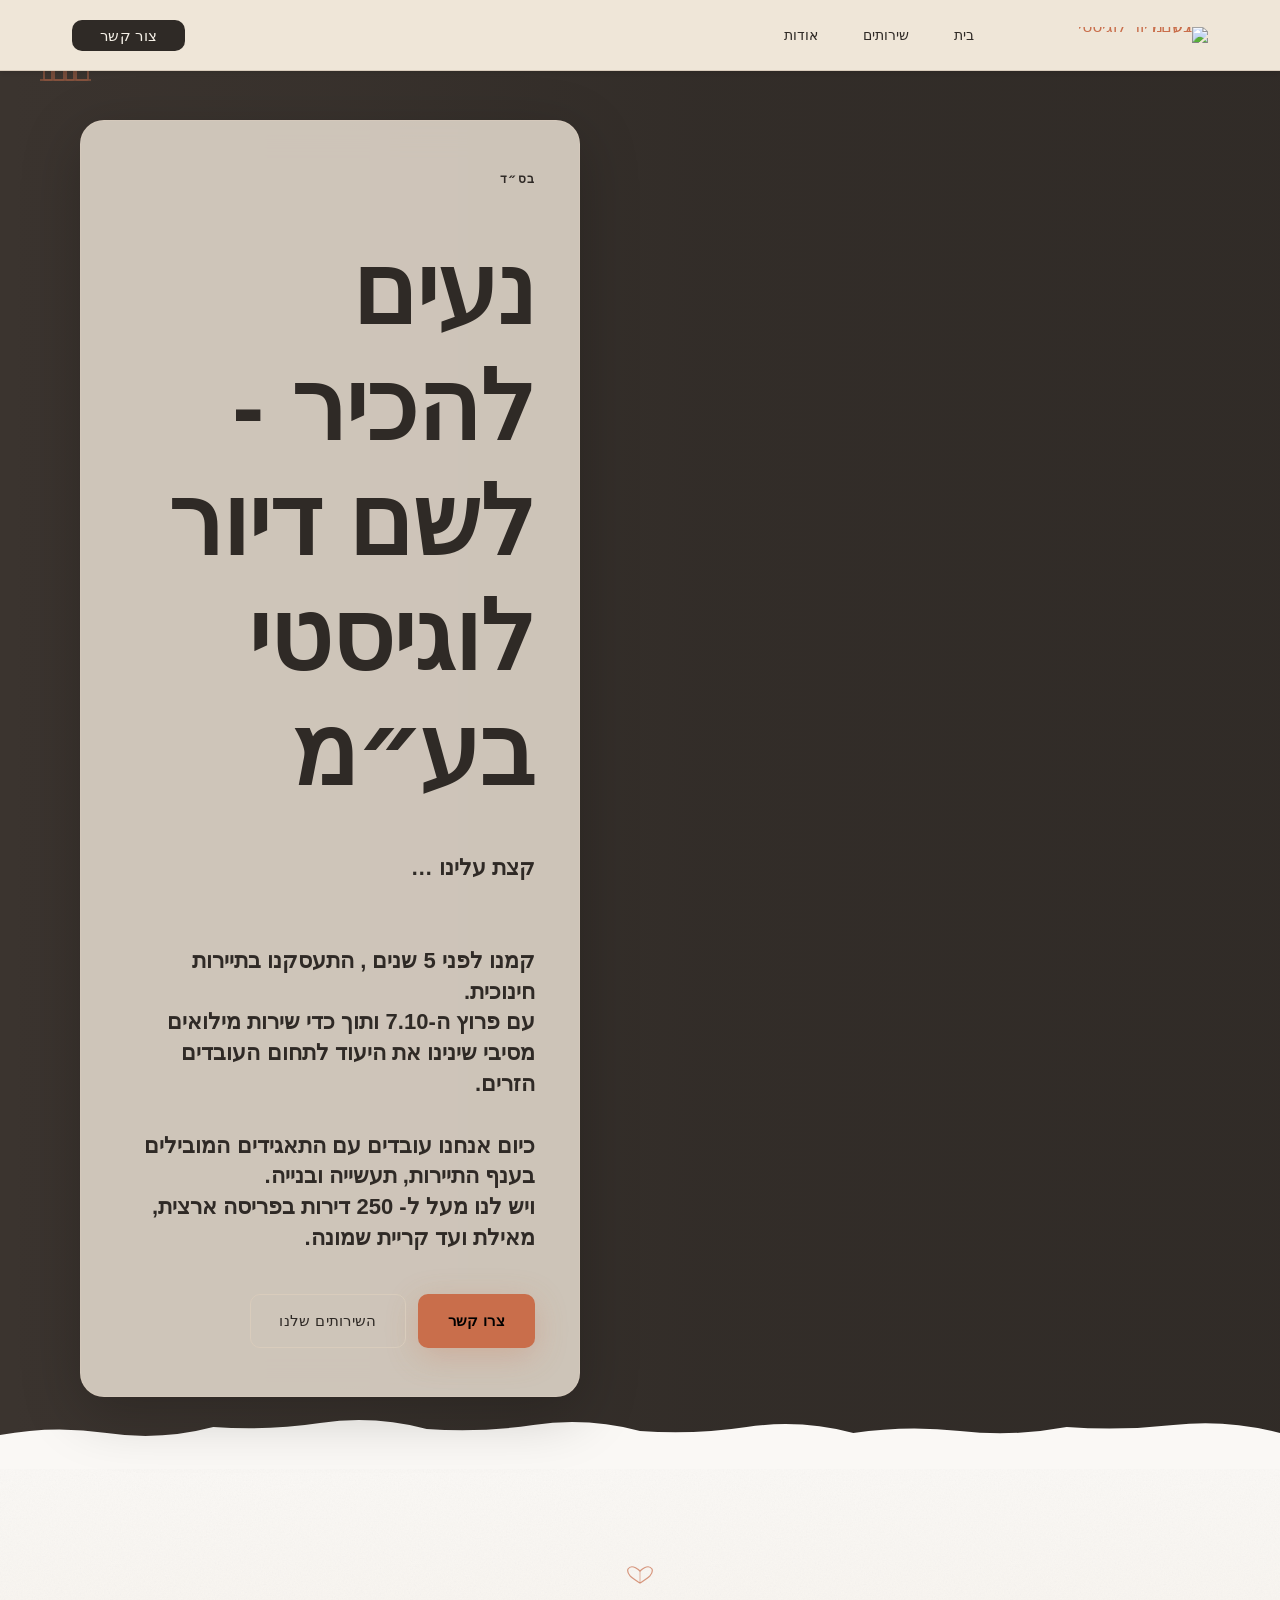
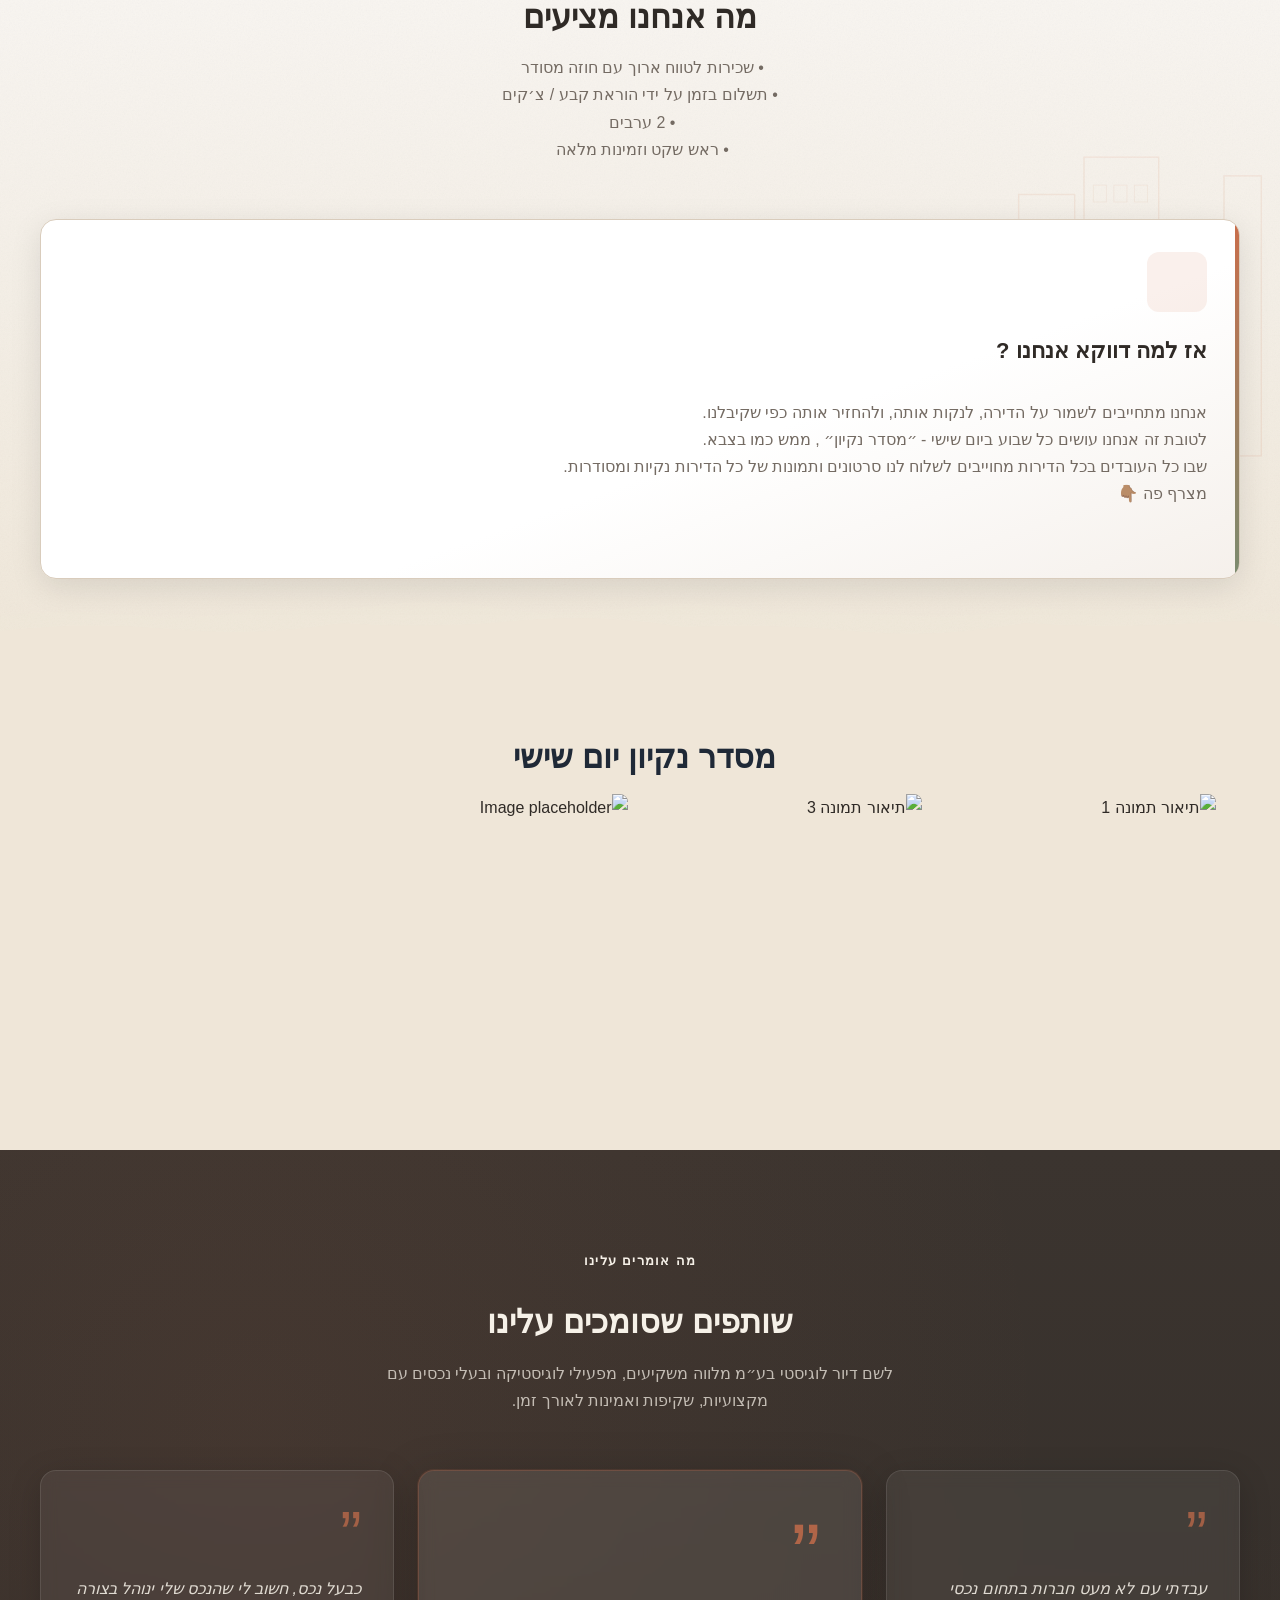
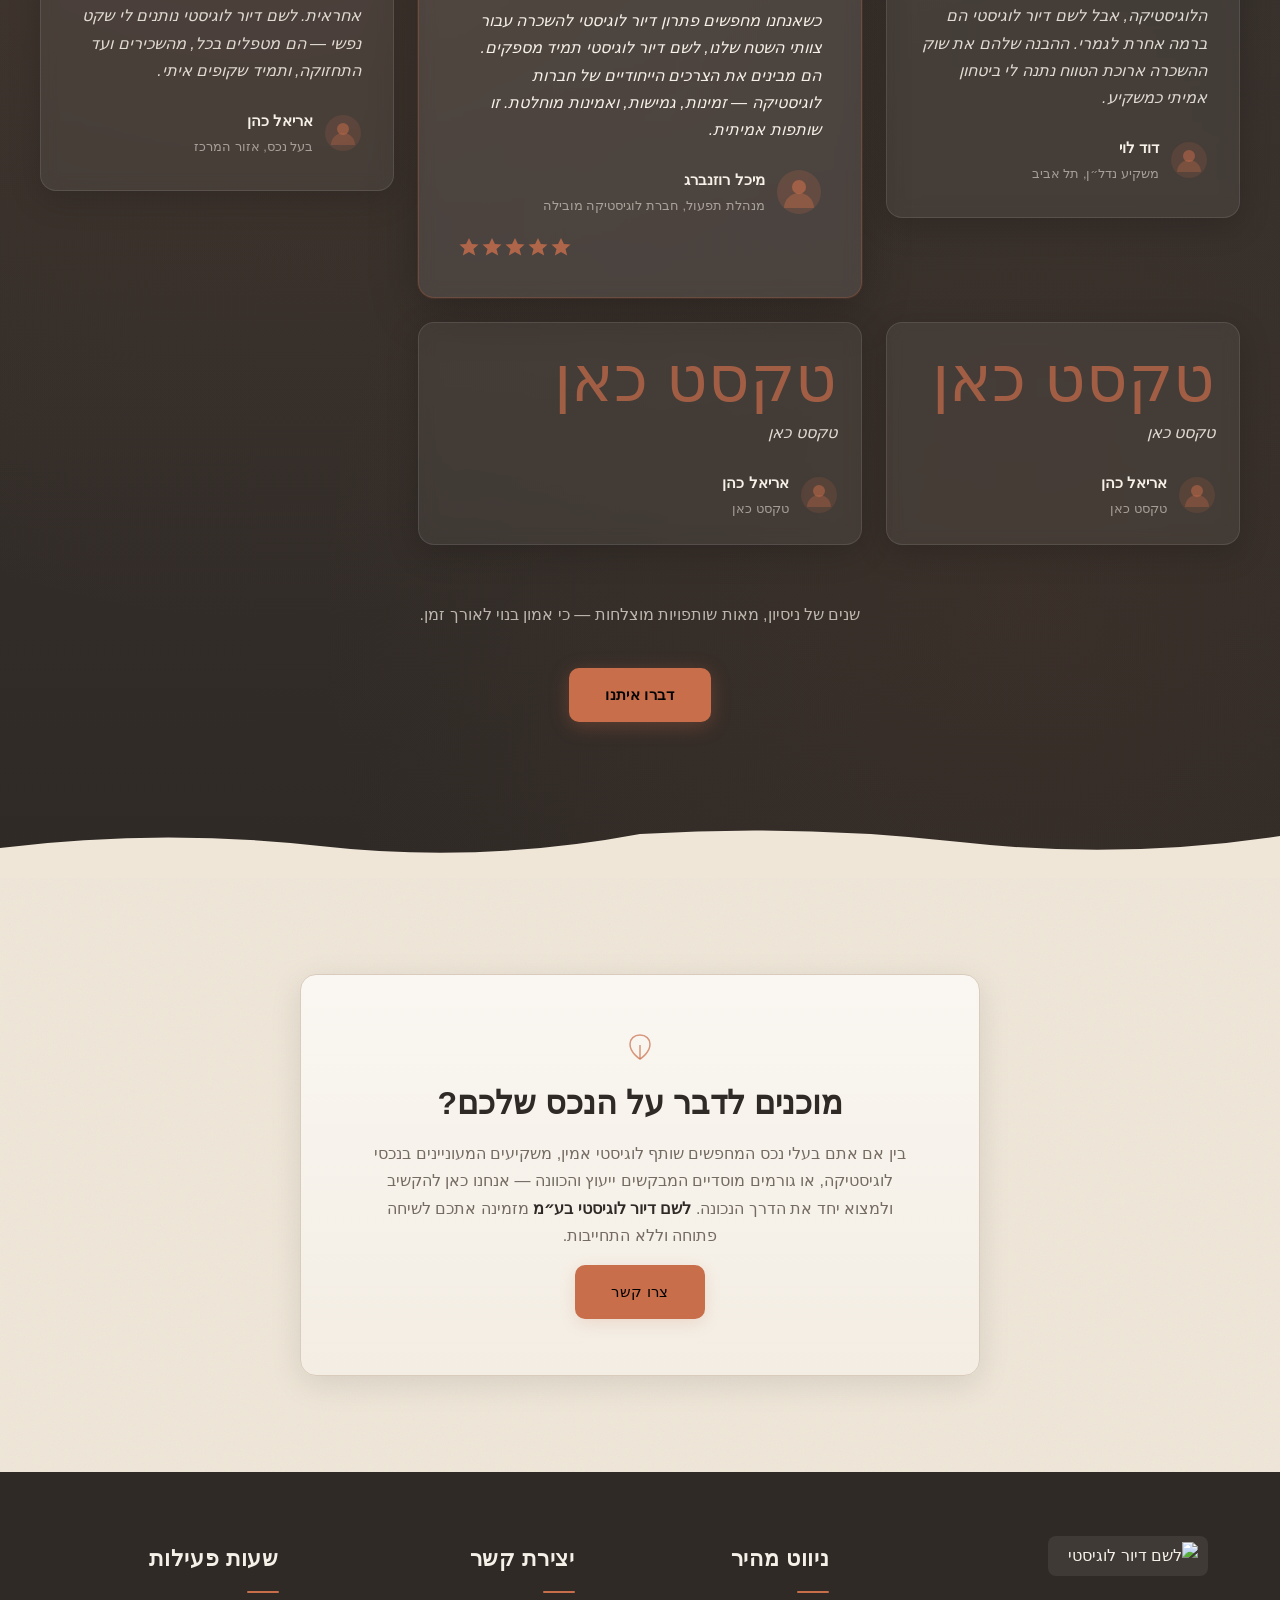
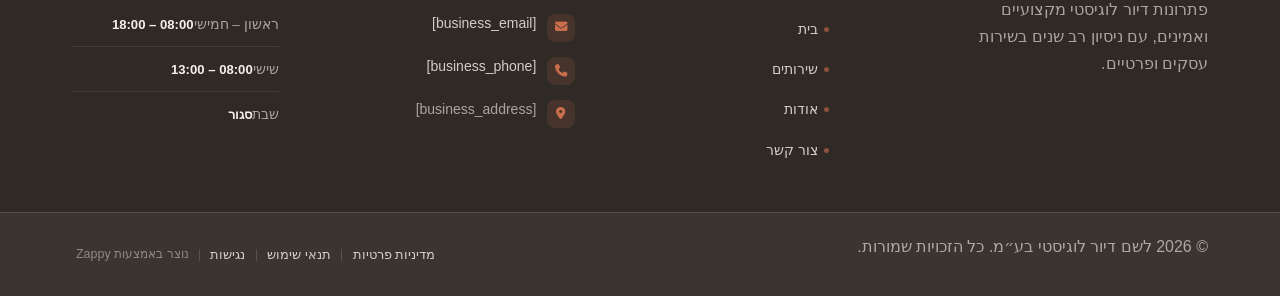
==== commit 64673e21: "Background sync: Progressive GitHub Sync" ====
--- a/public/index.html
+++ b/public/index.html
@@ -1 +1 @@
-<!doctype html><html dir="rtl" lang="he"><head><meta charset="UTF-8"><meta content="width=device-width,initial-scale=1" name="viewport"><meta content="index, follow" name="robots"><title>פותחים עידן חדש בנדל״ן לוגיסטי — לשם דיור לוגיסטי בע״מ</title><meta content="לשם דיור לוגיסטי בע״מ מובילה את שוק הדיור הלוגיסטי בישראל עם פתרונות השכרה ייחודיים למשקיעים ולעסקים. גלו למה אלפי לקוחות בוחרים בנו." name="description"><meta content="לשם דיור לוגיסטי בע״מ, דיור לוגיסטי להשכרה, נכסי לוגיסטיקה למשקיעים בישראל, לשם דיור לוגיסטי בע מ" name="keywords"><link href="/assets/favicon.ico" rel="icon" type="image/x-icon"><link href="/assets/favicon-16x16.png" rel="icon" type="image/png" sizes="16x16"><link href="/assets/favicon-32x32.png" rel="icon" type="image/png" sizes="32x32"><link href="/assets/favicon-48x48.png" rel="icon" type="image/png" sizes="48x48"><link href="/assets/favicon-192x192.png" rel="icon" type="image/png" sizes="192x192"><link href="/assets/favicon-512x512.png" rel="icon" type="image/png" sizes="512x512"><link href="/assets/apple-touch-icon.png" rel="apple-touch-icon"><script>!function(){"use strict";var t="d7127411-184d-465d-8e4c-47673632ddb4",e="https://api.zappy5.com/api/analytics/track",a=18e5,n=2592e6,o=!0,i=!0,r=!0;var s=function(){var e="zappy_visitor_"+t,a=null;try{if(a=localStorage.getItem(e)){var o=JSON.parse(a),i=Date.now();if(i-o.created<n)return o.lastSeen=i,localStorage.setItem(e,JSON.stringify(o)),o.id}}catch(t){console.warn("Zappy Analytics: LocalStorage not available")}var r="zv_"+Date.now()+"_"+Math.random().toString(36).substr(2,9);try{localStorage.setItem(e,JSON.stringify({id:r,created:Date.now(),lastSeen:Date.now()}))}catch(t){}return r}(),c=function(){var e="zappy_session_"+t,n=null;try{if(n=sessionStorage.getItem(e)){var o=JSON.parse(n),i=Date.now();if(i-o.timestamp<a)return o.timestamp=i,sessionStorage.setItem(e,JSON.stringify(o)),o.id}}catch(t){console.warn("Zappy Analytics: SessionStorage not available")}var r="zs_"+Date.now()+"_"+Math.random().toString(36).substr(2,9);try{sessionStorage.setItem(e,JSON.stringify({id:r,timestamp:Date.now()}))}catch(t){}return r}();function l(a,n){n=n||{};var o={website_id:t,event_type:a,page_path:window.location.pathname,referrer:document.referrer||"direct",visitor_id:s,session_id:c,metadata:n};if(navigator.sendBeacon){var i=new Blob([JSON.stringify(o)],{type:"application/json"});navigator.sendBeacon(e,i)}else fetch(e,{method:"POST",headers:{"Content-Type":"application/json"},body:JSON.stringify(o),keepalive:!0}).catch(function(t){console.warn("Zappy Analytics: Failed to track event",t)})}o&&l("pageview",{title:document.title,url:window.location.href}),i&&document.addEventListener("click",function(t){var e=t.target;if("BUTTON"===e.tagName||e.closest("button")){var a="BUTTON"===e.tagName?e:e.closest("button");l("click",{element:"button",text:a.textContent.trim().substring(0,100),id:a.id||null,class:a.className||null})}else if("A"===e.tagName||e.closest("a")){var n="A"===e.tagName?e:e.closest("a");l("navigation",{element:"link",text:n.textContent.trim().substring(0,100),href:n.href,external:n.hostname!==window.location.hostname})}},!0),r&&document.addEventListener("submit",function(t){var e=t.target;l("form_submit",{form_id:e.id||null,form_name:e.name||null,form_action:e.action||null,form_method:e.method||"GET"})},!0);var d=Date.now();window.addEventListener("beforeunload",function(){l("page_unload",{time_on_page:Math.floor((Date.now()-d)/1e3),page_path:window.location.pathname})}),window.zappyAnalytics={track:l,getVisitorId:function(){return s},getSessionId:function(){return c}}}()</script><meta content="פותחים עידן חדש בנדל״ן לוגיסטי — לשם דיור לוגיסטי בע״מ" property="og:title"><meta content="לשם דיור לוגיסטי בע״מ מובילה את שוק הדיור הלוגיסטי בישראל עם פתרונות השכרה ייחודיים למשקיעים ולעסקים. גלו למה אלפי לקוחות בוחרים בנו." property="og:description"><meta content="summary_large_image" name="twitter:card"><meta content="פותחים עידן חדש בנדל״ן לוגיסטי — לשם דיור לוגיסטי בע״מ" name="twitter:title"><meta content="לשם דיור לוגיסטי בע״מ מובילה את שוק הדיור הלוגיסטי בישראל עם פתרונות השכרה ייחודיים למשקיעים ולעסקים. גלו למה אלפי לקוחות בוחרים בנו." name="twitter:description"><meta content="website" property="og:type"><meta content="he_IL" property="og:locale"><link href="https://cdnjs.cloudflare.com/ajax/libs/font-awesome/6.4.0/css/all.min.css" rel="stylesheet"><link href="/assets/favicon.ico" rel="icon" type="image/x-icon"><link href="/assets/favicon-16x16.png" rel="icon" type="image/png" sizes="16x16"><link href="/assets/favicon-32x32.png" rel="icon" type="image/png" sizes="32x32"><link href="/assets/favicon-48x48.png" rel="icon" type="image/png" sizes="48x48"><link href="/assets/favicon-192x192.png" rel="icon" type="image/png" sizes="192x192"><link href="/assets/favicon-512x512.png" rel="icon" type="image/png" sizes="512x512"><link href="/assets/apple-touch-icon.png" rel="apple-touch-icon"><link href="https://cdn.jsdelivr.net/npm/vanilla-cookieconsent@3/dist/cookieconsent.css" rel="stylesheet"><script src="https://cdn.jsdelivr.net/npm/vanilla-cookieconsent@3/dist/cookieconsent.umd.js"></script><script src="https://cdn.jsdelivr.net/gh/mickidum/acc_toolbar/acctoolbar/acctoolbar.min.js"></script><link href="/styles.css" rel="stylesheet"><style id="zappy-dropdown-submenu-styles">#navMenu li:has(.sub-menu),.nav-menu li:has(.sub-menu),.navbar li:has(.sub-menu),nav li:has(.sub-menu){position:relative}#navMenu .sub-menu,.nav-menu .sub-menu,.navbar .sub-menu,nav .sub-menu{display:block!important;position:absolute!important;top:100%;left:0;min-width:220px;background:#fff;border-radius:8px;box-shadow:0 8px 25px rgba(0,0,0,.15);padding:8px 0;opacity:0;visibility:hidden;transform:translateY(10px);transition:all .3s ease;z-index:1000;list-style:none;pointer-events:none}#navMenu li:hover>.sub-menu,.nav-menu li:hover>.sub-menu,.navbar li:hover>.sub-menu,nav li:hover>.sub-menu{opacity:1!important;visibility:visible!important;transform:translateY(0)!important;pointer-events:auto!important}.sub-menu li{list-style:none;margin:0;padding:0}.sub-menu a{display:block!important;padding:10px 16px!important;color:var(--text-dark,#333)!important;font-weight:500;text-decoration:none;white-space:nowrap;transition:background-color .2s}.sub-menu .zappy-nav-child>a{padding-left:28px!important;font-size:.9em!important;opacity:.85!important}[dir=rtl] .sub-menu .zappy-nav-child>a,html[lang=ar] .sub-menu .zappy-nav-child>a,html[lang=he] .sub-menu .zappy-nav-child>a{padding-left:10px!important;padding-right:28px!important}.sub-menu .zappy-nav-parent>a{font-weight:600!important}.sub-menu a:hover{background-color:#f5f5f5}[dir=rtl] .nav-menu .sub-menu,[dir=rtl] .navbar .sub-menu,[dir=rtl] nav .sub-menu,html[lang=ar] .nav-menu .sub-menu,html[lang=ar] .navbar .sub-menu,html[lang=ar] nav .sub-menu,html[lang=he] .nav-menu .sub-menu,html[lang=he] .navbar .sub-menu,html[lang=he] nav .sub-menu{left:auto!important;right:0!important}.sub-menu:empty,.sub-menu:not(:has(li)):not(:has(> a)),.sub-menu:not(:has(li:not(.zappy-hidden-menu-item))):not(:has(> a)){display:none!important;opacity:0!important;visibility:hidden!important;pointer-events:none!important}li:has(.menu-group-title):hover>.sub-menu{opacity:1!important;visibility:visible!important;transform:translateY(0)!important;pointer-events:auto!important}#navMenu>li>.menu-group-title,.nav-menu>li>.menu-group-title{display:inline-block;padding:.5rem 1rem;cursor:default;user-select:none}@media (max-width:768px){#navMenu .sub-menu,.nav-menu .sub-menu,.navbar .sub-menu,nav .sub-menu{position:static!important;transform:none!important;box-shadow:none!important;background:0 0!important;max-height:0;overflow:hidden;opacity:0;visibility:hidden;transition:max-height .3s ease,opacity .3s ease;padding:0!important;border-radius:0!important}#navMenu .sub-menu.mobile-expanded,.nav-menu .sub-menu.mobile-expanded,.navbar .sub-menu.mobile-expanded{max-height:none!important;overflow-y:visible!important;opacity:1!important;visibility:visible!important;padding:8px 0 8px 16px!important}[dir=rtl] .sub-menu.mobile-expanded,html[lang=he] .sub-menu.mobile-expanded{padding:8px 16px 8px 0!important}#navMenu li:hover>.sub-menu,.nav-menu li:hover>.sub-menu,.navbar li:hover>.sub-menu,nav li:hover>.sub-menu{opacity:0;visibility:hidden;pointer-events:none}#navMenu li>.sub-menu.mobile-expanded,.nav-menu li>.sub-menu.mobile-expanded,.navbar li>.sub-menu.mobile-expanded,nav li>.sub-menu.mobile-expanded{opacity:1!important;visibility:visible!important;pointer-events:auto!important}#navMenu li:has(.sub-menu),.nav-menu li:has(.sub-menu),.navbar li:has(.sub-menu),nav li:has(.sub-menu){display:flex!important;flex-wrap:wrap!important;align-items:center!important;position:relative!important;min-height:44px!important}#navMenu li:has(.sub-menu)>a,.nav-menu li:has(.sub-menu)>a,.navbar li:has(.sub-menu)>a,nav li:has(.sub-menu)>a{flex:1!important;min-width:0!important}#navMenu li:has(.sub-menu)>.menu-group-title,.nav-menu li:has(.sub-menu)>.menu-group-title,.navbar li:has(.sub-menu)>.menu-group-title,nav li:has(.sub-menu)>.menu-group-title{flex:1!important;min-width:0!important;padding:0!important;line-height:inherit!important}#navMenu li:has(.sub-menu)>.sub-menu,.nav-menu li:has(.sub-menu)>.sub-menu,.navbar li:has(.sub-menu)>.sub-menu,nav li:has(.sub-menu)>.sub-menu{flex-basis:100%!important;width:100%!important}#navMenu li:has(.sub-menu)>a [class*=arrow],#navMenu li:has(.sub-menu)>a [class*=chevron],.nav-menu li:has(.sub-menu)>a .fa-angle-down,.nav-menu li:has(.sub-menu)>a .fa-chevron-down,.nav-menu li:has(.sub-menu)>a [class*=arrow],.nav-menu li:has(.sub-menu)>a [class*=chevron],nav li:has(.sub-menu)>a [class*=arrow],nav li:has(.sub-menu)>a [class*=chevron]{display:none!important;visibility:hidden!important}.mobile-submenu-toggle{display:flex!important;align-items:center!important;justify-content:center!important;width:44px!important;height:auto!important;background:0 0!important;border:none!important;cursor:pointer!important;color:var(--text-dark)!important;position:static!important;flex-shrink:0!important;align-self:stretch!important;z-index:2!important;padding:0!important;margin:0!important}.mobile-submenu-toggle::after{content:''!important;width:0!important;height:0!important;border-left:6px solid transparent!important;border-right:6px solid transparent!important;border-top:7px solid currentColor!important;transition:transform .3s ease!important}.mobile-submenu-toggle.expanded::after{transform:rotate(180deg)!important}.sub-menu a{padding:10px 0!important;display:block!important;color:var(--text-dark)!important;white-space:normal!important}.sub-menu .zappy-nav-child>a{padding-left:28px!important;font-size:.9em!important;opacity:.85!important}[dir=rtl] .sub-menu .zappy-nav-child>a,html[lang=ar] .sub-menu .zappy-nav-child>a,html[lang=he] .sub-menu .zappy-nav-child>a{padding-left:0!important;padding-right:28px!important}.sub-menu .zappy-nav-parent>a{font-weight:600!important}#navMenu.active,.nav-menu.active{max-width:100vw!important;overflow-x:hidden!important;box-sizing:border-box!important}.navbar .sub-menu li a,.zappy-products-dropdown .sub-menu a,nav.navbar .sub-menu li a{color:var(--text-dark)!important}}@media (min-width:769px){.mobile-submenu-toggle{display:none!important}}</style><style id="zappy-widget-visibility">html[dir=rtl] .whatsapp-float{right:20px!important;left:auto!important}html:not([dir]) .whatsapp-float,html[dir=ltr] .whatsapp-float{left:20px!important;right:auto!important}html[dir=rtl] #mic-access-tool-general-button,html[dir=rtl] #mic-init-access-tool #mic-access-tool-general-button,html[dir=rtl] #mic-init-access-tool .mic-access-tool-general-button,html[dir=rtl] ._access-icon,html[dir=rtl] .mic-access-tool-general-button{left:20px!important;right:auto!important}html:not([dir]) #mic-access-tool-general-button,html:not([dir]) #mic-init-access-tool #mic-access-tool-general-button,html:not([dir]) #mic-init-access-tool .mic-access-tool-general-button,html:not([dir]) ._access-icon,html:not([dir]) .mic-access-tool-general-button,html[dir=ltr] #mic-access-tool-general-button,html[dir=ltr] #mic-init-access-tool #mic-access-tool-general-button,html[dir=ltr] #mic-init-access-tool .mic-access-tool-general-button,html[dir=ltr] ._access-icon,html[dir=ltr] .mic-access-tool-general-button{right:20px!important;left:auto!important}@media (max-width:768px){.whatsapp-float{display:flex!important}}@media (min-width:769px){.whatsapp-float{display:flex!important}}@media (max-width:768px){#mic-access-tool-general-button,#mic-init-access-tool #mic-access-tool-general-button,#mic-init-access-tool .mic-access-tool-general-button,._access-icon,.mic-access-tool-general-button{display:flex!important;visibility:visible!important;opacity:1!important;pointer-events:auto!important}#mic-access-tool-box.opened-mic-access-tool,#mic-init-access-tool #mic-access-tool-box.opened-mic-access-tool,.mic-access-tool-box.opened-mic-access-tool{visibility:visible!important;opacity:1!important;pointer-events:auto!important}}@media (min-width:769px){#mic-access-tool-general-button,#mic-init-access-tool #mic-access-tool-general-button,#mic-init-access-tool .mic-access-tool-general-button,._access-icon,.mic-access-tool-general-button{display:flex!important;visibility:visible!important;opacity:1!important;pointer-events:auto!important}#mic-access-tool-box.opened-mic-access-tool,#mic-init-access-tool #mic-access-tool-box.opened-mic-access-tool,.mic-access-tool-box.opened-mic-access-tool{visibility:visible!important;opacity:1!important;pointer-events:auto!important}}</style></head><body><nav class="navbar" dir="rtl"><button aria-label="Menu" class="mobile-toggle" id="mobileToggle"><svg viewBox="0 0 24 24" fill="none" height="24" width="24" class="hamburger-icon"><path d="M3 12h18M3 6h18M3 18h18" stroke="currentColor" stroke-width="2" stroke-linecap="round"></path></svg> <svg viewBox="0 0 24 24" fill="none" height="24" width="24" class="close-icon" style="display:none"><path d="M18 6L6 18M6 6l12 12" stroke="currentColor" stroke-width="2" stroke-linecap="round"></path></svg></button> <button aria-label="Call" class="phone-header-btn" data-phone="[business_phone]"><svg viewBox="0 0 24 24" fill="currentColor" height="20" width="20"><path d="M22 16.92v3a2 2 0 0 1-2.18 2 19.79 19.79 0 0 1-8.63-3.07 19.5 19.5 0 0 1-6-6 19.79 19.79 0 0 1-3.07-8.67A2 2 0 0 1 4.11 2h3a2 2 0 0 1 2 1.72 12.84 12.84 0 0 0 .7 2.81 2 2 0 0 1-.45 2.11L8.09 9.91a16 16 0 0 0 6 6l1.27-1.27a2 2 0 0 1 2.11-.45 12.84 12.84 0 0 0 2.81.7A2 2 0 0 1 22 16.92z"></path></svg></button><div class="nav-container"><div class="nav-right-group"><div class="nav-brand"><a href="/" class="logo-link"><img alt="לשם דיור לוגיסטי בע״מ" class="logo" src="/assets/site-----image-1.webp"></a></div><ul class="nav-menu" id="navMenu"><li><a href="/">בית</a></li><li><a href="/services">שירותים</a></li><li><a href="/about">אודות</a></li></ul></div><div class="nav-cta-container"><a href="/contact" class="nav-cta-btn">צור קשר</a></div></div></nav><script>window.addEventListener("load",function(){const e=document.querySelector(".navbar, nav, header");if(!e)return void console.log("[Navbar] Navbar element not found");let t=document.getElementById("mobileToggle")||document.querySelector(".mobile-toggle")||document.querySelector(".hamburger")||document.querySelector(".hamburger-menu")||document.querySelector(".menu-toggle")||document.querySelector(".burger-menu")||document.querySelector('[aria-label="Menu"]')||document.querySelector('[aria-label="תפריט"]');const n=document.querySelector(".phone-header-btn"),o=window.getComputedStyle(e);let r=o.backgroundColor;if(console.log("[Navbar] Initial navbar background:",r),"transparent"===r||"rgba(0, 0, 0, 0)"===r||r.startsWith("rgba")&&r.includes(", 0)")){const e=o.backgroundImage;if(e&&"none"!==e)console.log("[Navbar] Navbar has background image/gradient, using dark text"),r="rgb(240, 240, 240)";else{const e=window.getComputedStyle(document.body).backgroundColor;console.log("[Navbar] Navbar transparent, using body background:",e),r=e}}const a=r.match(/\d+/g);if(a&&a.length>=3){const e=(.299*parseInt(a[0])+.587*parseInt(a[1])+.114*parseInt(a[2]))/255;console.log("[Navbar] Mobile button colors preserved from Claude CSS (luminance:",e.toFixed(2)+")");const o=document.createElement("style");o.id="zappy-mobile-nav-fix";document.documentElement.lang;document.documentElement.dir,o.textContent='\n        /* Hide mobile buttons on desktop, show only on mobile */\n        @media (min-width: 769px) {\n          .mobile-toggle,\n          .phone-header-btn {\n            display: none !important;\n          }\n        }\n        \n        /* Show and position mobile buttons correctly on mobile */\n        @media (max-width: 768px) {\n          .navbar,\n          nav.navbar {\n            min-height: 70px !important;\n          }\n\n          .mobile-toggle,\n          .phone-header-btn {\n            position: absolute !important;\n            top: 0 !important;\n            bottom: 0 !important;\n            margin-top: auto !important;\n            margin-bottom: auto !important;\n            transform: none !important;\n            z-index: 1001 !important;\n            display: flex !important;\n            align-items: center !important;\n            justify-content: center !important;\n            width: 36px !important;\n            height: 36px !important;\n            border-radius: 50% !important;\n            border: none !important;\n            cursor: pointer !important;\n            padding: 6px !important;\n            background: none !important;\n            color: var(--nav-text, var(--text-dark)) !important;\n            touch-action: manipulation !important;\n            -webkit-tap-highlight-color: transparent !important;\n          }\n\n          html[data-zappy-site-type="ecommerce"] .phone-header-btn,\n          body[data-zappy-site-type="ecommerce"] .phone-header-btn,\n          html[data-zappy-site-type="ecommerce"] header .phone-header-btn,\n          html[data-zappy-site-type="ecommerce"] nav .phone-header-btn {\n            display: none !important;\n            visibility: hidden !important;\n            width: 0 !important;\n            height: 0 !important;\n            min-width: 0 !important;\n            overflow: hidden !important;\n          }\n          \n          /* LTR positioning (default): hamburger LEFT, phone RIGHT */\n          html:not([dir="rtl"]):not([lang="he"]):not([lang="ar"]) .mobile-toggle,\n          html[dir="ltr"] .mobile-toggle {\n            left: 12px !important;\n            right: auto !important;\n          }\n          html:not([dir="rtl"]):not([lang="he"]):not([lang="ar"]) .phone-header-btn,\n          html[dir="ltr"] .phone-header-btn {\n            right: 12px !important;\n            left: auto !important;\n          }\n          \n          /* RTL positioning: hamburger RIGHT, phone LEFT */\n          html[dir="rtl"] .mobile-toggle,\n          html[lang="he"] .mobile-toggle,\n          html[lang="ar"] .mobile-toggle {\n            right: 12px !important;\n            left: auto !important;\n          }\n          html[dir="rtl"] .phone-header-btn,\n          html[lang="he"] .phone-header-btn,\n          html[lang="ar"] .phone-header-btn {\n            left: 12px !important;\n            right: auto !important;\n          }\n          \n          /* CRITICAL: Ensure nav-container has min-height on mobile */\n          /* All children are positioned absolutely/fixed on mobile, so height:auto collapses to 0 */\n          .nav-container {\n            min-height: 70px !important;\n            position: relative !important;\n          }\n          \n          /* Ensure SVG icons are properly sized and inherit color */\n          .mobile-toggle svg,\n          .phone-header-btn svg {\n            width: 24px !important;\n            height: 24px !important;\n            /* Don\'t force display - let JavaScript control hamburger/close toggle */\n          }\n          \n          /* Reset nav-cta-container on mobile - remove desktop box-shadow/padding */\n          /* that creates a visible ghost box when CTA button is hidden */\n          .nav-cta-container {\n            box-shadow: none !important;\n            padding: 0 !important;\n          }\n          \n          /* Hide nav-cta-container entirely on mobile when there\'s no lang-switcher */\n          /* (only the CTA button is inside, and it\'s hidden on mobile) */\n          .nav-cta-container:not(:has(.lang-switcher)) {\n            display: none !important;\n          }\n          \n          /* CRITICAL: Prevent hero image fade gradient from bleeding over headline text */\n          /* The .image-fade-gradient has bottom: -30px (extends below parent) */\n          /* On mobile stacked layout, this overlaps the h1 text below the image */\n          .hero-image-column {\n            overflow: hidden !important;\n          }\n          .image-fade-gradient {\n            bottom: 0 !important;\n          }\n          \n          /* Hide desktop language switcher on mobile - hamburger menu handles it */\n          /* High specificity to override stored CSS */\n          .lang-switcher,\n          .nav-cta-container .lang-switcher,\n          .nav-container .lang-switcher,\n          .navbar .lang-switcher,\n          .navbar .nav-cta-container .lang-switcher {\n            display: none !important;\n          }\n        }\n      ';const r=document.getElementById("zappy-mobile-nav-fix");r&&r.remove(),document.head.appendChild(o),console.log("[Navbar] Critical CSS injected for mobile nav positioning");const i=window.innerWidth<=768;if(t){const e=t.querySelector(".hamburger-icon"),n=t.querySelector(".close-icon");e&&(e.style.setProperty("width","24px","important"),e.style.setProperty("height","24px","important"),e.style.setProperty("display","block","important")),n&&(n.style.setProperty("width","24px","important"),n.style.setProperty("height","24px","important"),n.style.setProperty("display","none","important")),i?(t.style.setProperty("position","absolute","important"),t.style.setProperty("top","0","important"),t.style.setProperty("bottom","0","important"),t.style.setProperty("margin-top","auto","important"),t.style.setProperty("margin-bottom","auto","important"),t.style.setProperty("transform","none","important"),t.style.setProperty("z-index","1001","important"),t.style.removeProperty("left"),t.style.removeProperty("right"),console.log("[Navbar] Mobile toggle positioning applied (mobile viewport)")):(t.style.removeProperty("position"),t.style.removeProperty("top"),t.style.removeProperty("transform"),t.style.removeProperty("z-index"),t.style.removeProperty("left"),t.style.removeProperty("right"),console.log("[Navbar] Desktop viewport - cleared mobile toggle inline positioning"))}if(n){const e=n.querySelector("svg");e&&(e.style.width="24px",e.style.height="24px",e.setAttribute("width","24"),e.setAttribute("height","24")),i?(n.style.setProperty("position","absolute","important"),n.style.setProperty("top","0","important"),n.style.setProperty("bottom","0","important"),n.style.setProperty("margin-top","auto","important"),n.style.setProperty("margin-bottom","auto","important"),n.style.setProperty("transform","none","important"),n.style.setProperty("z-index","1001","important"),n.style.removeProperty("left"),n.style.removeProperty("right"),console.log("[Navbar] Phone button positioning applied (mobile viewport)")):(n.style.removeProperty("position"),n.style.removeProperty("top"),n.style.removeProperty("transform"),n.style.removeProperty("z-index"),n.style.removeProperty("left"),n.style.removeProperty("right"),console.log("[Navbar] Desktop viewport - cleared phone button inline positioning"))}}else console.log("[Navbar] Could not parse background color:",r);t=document.getElementById("mobileToggle")||document.querySelector(".mobile-toggle")||document.querySelector(".hamburger")||document.querySelector(".hamburger-menu")||document.querySelector(".menu-toggle")||document.querySelector(".burger-menu")||document.querySelector('[aria-label="Menu"]')||document.querySelector('[aria-label="תפריט"]');const i=document.getElementById("navMenu")||document.querySelector(".nav-menu")||document.querySelector(".nav-links")||document.querySelector("nav ul:not(.submenu)");if(!t||!i)return void console.log("[Navbar] Mobile toggle or menu not found:",{toggle:!!t,menu:!!i});i.id||(i.id="navMenu"),console.log("[Navbar] Initializing mobile menu...");const l=t.cloneNode(!0);t.parentNode.replaceChild(l,t);var s=0;function p(e){var t=Date.now();t-s<300||(s=t,function(e){e.preventDefault(),e.stopPropagation();const t=l.querySelector(".hamburger-icon"),n=l.querySelector(".close-icon");i.classList.contains("active")?(i.classList.remove("active"),t&&t.style.setProperty("display","block","important"),n&&n.style.setProperty("display","none","important"),document.body.style.overflow="",console.log("[Navbar] Menu closed")):(i.classList.add("active"),t&&t.style.setProperty("display","none","important"),n&&n.style.setProperty("display","block","important"),document.body.style.overflow="hidden",console.log("[Navbar] Menu opened"))}(e))}l.addEventListener("click",p),l.addEventListener("touchend",p),i.querySelectorAll("a").forEach(function(e){e.addEventListener("click",function(){if("#"===this.getAttribute("href"))return;const e=l.querySelector(".hamburger-icon"),t=l.querySelector(".close-icon");i.classList.remove("active"),e&&e.style.setProperty("display","block","important"),t&&t.style.setProperty("display","none","important"),document.body.style.overflow="",console.log("[Navbar] Menu closed (link clicked)")})});var m=i.querySelectorAll(".dropdown-toggle");m.forEach(function(e){e.addEventListener("click",function(e){e.preventDefault(),e.stopPropagation();var t=this.closest(".nav-dropdown");t&&(t.parentNode.querySelectorAll(".nav-dropdown.open").forEach(function(e){e!==t&&e.classList.remove("open")}),t.classList.toggle("open"),console.log("[Navbar] Dropdown toggled:",t.classList.contains("open")?"open":"closed"))})}),document.addEventListener("click",function(e){e.target.closest(".nav-dropdown")||document.querySelectorAll(".nav-dropdown.open").forEach(function(e){e.classList.remove("open")})}),console.log("[Navbar] Dropdown handlers initialized for "+m.length+" dropdowns"),n&&n.addEventListener("click",function(){const e=document.querySelectorAll('a[href^="tel:"]'),t=e.length>0?e[0].getAttribute("href").replace("tel:",""):"[business_phone]";window.location.href="tel:"+t,console.log("[Navbar] Phone button clicked")}),console.log("[Navbar] Mobile menu initialized successfully")})</script><main><section class="index-hero-section" data-band-index="0" data-layout-spec="בית-hero" dir="rtl" id="index-hero-section" data-hero-type="fullscreen-scrim"><div class="index-hero-bg-wrapper"><img alt="נכס לוגיסטי מטופח ומקצועי בתאורת יום טבעית" class="index-hero-bg-img" src="/assets/site-index-hero-image-1.webp" data-context="A refined logistics property environment in warm natural light — a clean modern warehouse facade with large windows, well-maintained access road, green landscaping touches, and a calm professional atmosphere. The image should feel quietly premium and authentic, not overly industrial. Warm afternoon light, architectural photography style." data-element-id="img-1778520622484-0wibamrt5" data-element-type="image" data-placeholder="index-hero-image-1" data-hero-background="true" data-hero-bg="true" height="700" width="1200"></div><div class="index-hero-scrim" aria-hidden="true"></div><div class="index-hero-skyline-motif" aria-hidden="true"><svg viewBox="0 0 52 52" fill="none" height="52" width="52" xmlns="http://www.w3.org/2000/svg" aria-hidden="true" data-no-icon-edit="true"><rect fill="none" height="20" stroke="#C96E4B" stroke-width="1.5" width="8" x="4" y="28" rx="1"></rect><rect fill="none" height="8" stroke="#C96E4B" stroke-width="1.5" width="4" x="6" y="22" rx="1"></rect><rect fill="none" height="30" stroke="#C96E4B" stroke-width="1.5" width="10" x="14" y="18" rx="1"></rect><rect fill="none" height="8" stroke="#C96E4B" stroke-width="1.5" width="6" x="16" y="12" rx="1"></rect><rect fill="none" height="24" stroke="#C96E4B" stroke-width="1.5" width="8" x="26" y="24" rx="1"></rect><rect fill="none" height="18" stroke="#C96E4B" stroke-width="1.5" width="12" x="36" y="30" rx="1"></rect><rect fill="none" height="8" stroke="#C96E4B" stroke-width="1.5" width="6" x="39" y="24" rx="1"></rect><line stroke="#C96E4B" stroke-width="1.5" x2="51" y1="48" y2="48" x="1"></line></svg></div><div class="index-hero-content-wrapper"><div class="index-hero-card"><p><span class="index-hero-eyebrow" style="color:rgb(47, 42, 38) !important">בס״ד&nbsp;</span></p><h1 class="index-hero-h1">נעים להכיר - לשם דיור לוגיסטי בע״מ&nbsp;</h1><h3 class="index-hero-subtitle" style="color:rgb(47, 42, 38) !important">קצת עלינו …<br><br><br>קמנו לפני 5 שנים , התעסקנו בתיירות חינוכית.<br>עם פרוץ ה-7.10 ותוך כדי שירות מילואים מסיבי שינינו את היעוד לתחום העובדים הזרים.<br><br>כיום אנחנו עובדים עם התאגידים המובילים בענף התיירות, תעשייה ובנייה.&nbsp;<br>ויש לנו מעל ל- 250 דירות בפריסה ארצית, מאילת ועד קריית שמונה.&nbsp;<br></h3><div class="index-hero-cta-row"><a href="/contact" class="index-hero-btn-primary" data-element-id="btn-1778520622481-rteif7xvt" data-element-type="button" data-native-element="true" style="color:rgb(0, 0, 0) !important;outline:currentcolor">צרו קשר</a> <a href="/services" class="index-hero-btn-secondary" data-element-id="btn-1778520622481-okwp8zr3p" data-element-type="button" data-native-element="true" style="outline:currentcolor">השירותים שלנו</a></div></div></div><div class="index-hero-divider-wrapper"><svg viewBox="0 0 1440 72" xmlns="http://www.w3.org/2000/svg" aria-hidden="true" data-no-icon-edit="true" preserveAspectRatio="none"><path d="M0,72 L0,38 Q60,28 120,36 T240,30 Q300,34 360,26 T480,32 Q540,36 600,28 T720,34 Q780,38 840,30 T960,36 Q1020,28 1080,34 T1200,30 Q1260,34 1320,28 T1440,36 L1440,72 Z" fill="#FAF8F5"></path></svg></div></section><section class="index-services-section" data-band-index="1" data-layout-spec="בית-services" dir="rtl" id="index-services-section"><div class="index-services-section__bg-decor" aria-hidden="true"><svg viewBox="0 0 300 400" fill="none" xmlns="http://www.w3.org/2000/svg" aria-hidden="true" data-no-icon-edit="true"><rect fill="none" height="280" stroke="#C96E4B" stroke-width="1.5" width="60" x="20" y="120" opacity="0.10"></rect><rect fill="none" height="320" stroke="#C96E4B" stroke-width="1.5" width="80" x="90" y="80" opacity="0.10"></rect><rect fill="none" height="240" stroke="#C96E4B" stroke-width="1.5" width="50" x="180" y="160" opacity="0.10"></rect><rect fill="none" height="300" stroke="#C96E4B" stroke-width="1.5" width="40" x="240" y="100" opacity="0.10"></rect><rect fill="none" height="16" stroke="#C96E4B" stroke-width="1" width="12" x="30" y="150" opacity="0.08"></rect><rect fill="none" height="16" stroke="#C96E4B" stroke-width="1" width="12" x="50" y="150" opacity="0.08"></rect><rect fill="none" height="18" stroke="#C96E4B" stroke-width="1" width="14" x="100" y="110" opacity="0.08"></rect><rect fill="none" height="18" stroke="#C96E4B" stroke-width="1" width="14" x="122" y="110" opacity="0.08"></rect><rect fill="none" height="18" stroke="#C96E4B" stroke-width="1" width="14" x="144" y="110" opacity="0.08"></rect></svg></div><div class="index-services-section__container"><div class="index-services-section__intro"><div class="index-services-section__leaf-divider" aria-hidden="true"><svg viewBox="0 0 32 20" fill="none" height="20" width="32" xmlns="http://www.w3.org/2000/svg" aria-hidden="true" data-no-icon-edit="true"><path d="M16 18 C10 14, 2 10, 4 4 C8 -2, 16 6, 16 6 C16 6, 24 -2, 28 4 C30 10, 22 14, 16 18Z" fill="none" opacity="0.7" stroke="#C96E4B" stroke-width="1.2"></path><line stroke="#C96E4B" stroke-width="1" x2="16" y1="18" y2="6" opacity="0.5" x1="16"></line></svg></div><h2 class="index-services-section__heading">מה אנחנו מציעים</h2><p class="index-services-section__subtext">• שכירות לטווח ארוך עם חוזה מסודר&nbsp;<br>• תשלום בזמן על ידי הוראת קבע / צ׳קים<br>• 2 ערבים&nbsp;<br>• ראש שקט וזמינות מלאה&nbsp;</p></div><article class="index-services-section__card index-services-section__card--large"><div class="index-services-section__card-icon-wrap"><i class="fas fa-" data-element-id="zappy-temp-icon-1778521137075-l4qzvmfnz" data-element-type="icon" data-icon-type="fontawesome" style="font-size:42px;color:rgb(201, 110, 75)"></i></div><h3 class="index-services-section__card-title">אז למה דווקא אנחנו ?&nbsp;</h3><p class="index-services-section__card-text">אנחנו מתחייבים לשמור על הדירה, לנקות אותה, ולהחזיר אותה כפי שקיבלנו.&nbsp;<br>לטובת זה אנחנו עושים כל שבוע ביום שישי - ״מסדר נקיון״ , ממש כמו בצבא.&nbsp;<br>שבו כל העובדים בכל הדירות מחוייבים לשלוח לנו סרטונים ותמונות של כל הדירות נקיות ומסודרות.<br>מצרף פה 👇🏽</p><div class="index-services-section__card-accent" aria-hidden="true"></div></article></div><div class="index-services-section__divider-wrapper"><svg viewBox="0 0 1200 90" xmlns="http://www.w3.org/2000/svg" aria-hidden="true" data-no-icon-edit="true" preserveAspectRatio="none"><path d="M0,90 L0,38 Q60,28 120,36 T240,30 Q300,34 360,26 T480,32 Q540,36 600,28 T720,34 Q780,30 840,36 T960,28 Q1020,34 1080,30 T1200,36 L1200,90 Z" fill="var(--bg-light)" opacity="0.18"></path><path d="M0,90 L0,52 Q80,42 160,50 T320,44 Q400,50 480,42 T640,48 Q720,44 800,52 T960,44 Q1040,50 1120,44 T1200,50 L1200,90 Z" fill="var(--bg-light)"></path></svg></div></section><section class="layout-section" id="layout-1778522377796" data-component-id="image-grid-3" data-zappy-component="true" style="width:100%;padding:60px 0px;direction:rtl"><div class="container" style="max-width:1200px;margin:0 auto;padding:0 1.5rem"><h2 style="font-size:32px;font-weight:700;color:rgb(31, 41, 55);margin-bottom:40px;text-align:center;font-family:system-ui, -apple-system, sans-serif">מסדר נקיון יום שישי&nbsp;</h2><div class="three-image-grid" style="--zappy-grid-cols:repeat(auto-fit, minmax(250px, 1fr));display:grid;grid-template-columns:repeat(auto-fit, minmax(250px, 1fr));gap:25px" data-zappy-explicit-columns="true"><div class="zappy-grid-item-media-only zappy-grid-item-no-stretch" style="position:relative !important;overflow:hidden !important;width:345px !important;max-width:100% !important;margin-left:auto !important;margin-right:auto !important;height:296px !important;display:block !important;padding-bottom:0px !important" data-element-id="img-1778522378484-vy9tyrlq1" data-element-type="image" data-grid-item-index="0" data-zappy-has-aspect-ratio="true" data-zappy-wrapper-margins-applied="true" data-zappy-zoom-clip="true" data-zappy-zoom-wrapper="true" data-zappy-zoom-wrapper-align="center" data-zappy-zoom-wrapper-height="296px" data-zappy-zoom-wrapper-width="345px" data-zappy-zoom-wrapper-width-mode="px"><img alt="תיאור תמונה 1" class="layout-placeholder-image" src="/assets/image-1778522674436-z60aiv.webp?v=1778522676677" data-context="תיאור תמונה 1" data-element-id="img-1778522378484-vy9tyrlq1" data-element-type="image" data-placeholder="layout-image-1778522377796-wxqrfyqbc" data-zappy-object-position="61% 44%" data-zappy-zoom="1" style="border-radius:8px;object-position:61% 44% !important;width:100% !important;height:100% !important;display:block !important;object-fit:cover !important;max-width:100% !important;margin:0px !important;position:absolute !important;left:0px !important;top:0px !important;max-height:none !important"></div><div class="zappy-grid-item-media-only zappy-grid-item-no-stretch" style="position:relative !important;overflow:hidden !important;width:345px !important;max-width:100% !important;margin-left:auto !important;margin-right:auto !important;height:296px !important;display:block !important;padding-bottom:0px !important" data-element-id="img-1778522378484-t6kntm337" data-element-type="image" data-grid-item-index="1" data-zappy-has-aspect-ratio="true" data-zappy-wrapper-margins-applied="true" data-zappy-zoom-clip="true" data-zappy-zoom-wrapper="true" data-zappy-zoom-wrapper-align="center" data-zappy-zoom-wrapper-height="296px" data-zappy-zoom-wrapper-width="345px" data-zappy-zoom-wrapper-width-mode="px"><img alt="תיאור תמונה 3" class="layout-placeholder-image" src="/assets/image-1778522856812-bsma81.webp?v=1778522858943" data-context="תיאור תמונה 3" data-element-id="img-1778522378484-t6kntm337" data-element-type="image" data-placeholder="layout-image-1778522377796-6hjw7lfkh" data-zappy-object-position="50% 33%" data-zappy-zoom="1" style="border-radius:8px;object-position:50% 33% !important;width:100% !important;height:100% !important;display:block !important;object-fit:cover !important;max-width:100% !important;margin:0px !important;position:absolute !important;left:0px !important;top:0px !important;max-height:none !important"></div><div class="zappy-grid-item-media-only zappy-grid-item-no-stretch" style="background-color:rgba(0, 0, 0, 0) !important;grid-column-start:auto !important;grid-column-end:auto !important;grid-row-start:auto !important;grid-row-end:auto !important;width:345px !important;height:296px !important;margin-left:0px !important;margin-right:auto !important;overflow:hidden !important;max-width:100% !important;padding-bottom:0px !important;display:flex !important;flex-direction:column !important;justify-content:flex-end !important;align-items:stretch !important;align-self:stretch !important" data-element-id="img-1778522378484-t6kntm337-add-1778523063543-mk02o5" data-element-type="image" data-grid-item-index="2" data-zappy-has-aspect-ratio="true" data-zappy-wrapper-margins-applied="true" data-zappy-zoom-clip="true" data-zappy-zoom-wrapper="true" data-zappy-zoom-wrapper-align="left" data-zappy-zoom-wrapper-height="296px" data-zappy-zoom-wrapper-width="345px" data-zappy-zoom-wrapper-width-mode="px" data-zappy-original-height="296"><img alt="Image placeholder" class="layout-placeholder-image" src="/assets/image-1778523296993-jnssa3.webp?v=1778523299082" data-context="תיאור תמונה 3" data-element-id="new-grid-img-1778523063544-0-y1wxygszz" data-element-type="image" data-placeholder="image-placeholder" data-zappy-object-position="60% 45%" data-zappy-zoom="1" style="border-radius:8px;cursor:pointer;object-position:60% 45% !important;width:100% !important;height:100% !important;display:block !important;object-fit:cover !important;max-width:none !important;margin:0px !important;position:absolute !important;left:0% !important;top:0% !important;max-height:none !important" data-ai-slot="grid-item-image" data-zappy-base64-stripped="true" id="new-grid-img-1778523063544-0-y1wxygszz" data-zappy-original-height="296" data-zappy-original-width="345"></div><div class="zappy-grid-item-media-only zappy-grid-item-no-stretch" style="background-color:rgba(0, 0, 0, 0) !important;grid-column-start:auto !important;grid-column-end:auto !important;grid-row-start:auto !important;grid-row-end:auto !important;width:345px !important;height:296px !important;margin-left:auto !important;margin-right:auto !important;overflow:hidden !important;max-width:100% !important;padding-bottom:0px !important" data-element-id="img-1778522378484-t6kntm337-add-1778523063543-mk02o5-add-1778523065571-hjk73n" data-element-type="image" data-grid-item-index="3" data-zappy-has-aspect-ratio="true" data-zappy-wrapper-margins-applied="true" data-zappy-zoom-clip="true" data-zappy-zoom-wrapper="true" data-zappy-zoom-wrapper-align="center" data-zappy-zoom-wrapper-height="296px" data-zappy-zoom-wrapper-width="345px" data-zappy-zoom-wrapper-width-mode="px" data-zappy-original-height="296"><img alt="Image placeholder" class="layout-placeholder-image" src="/assets/image-1778523339104-jo6igf.webp?v=1778523341649" data-context="תיאור תמונה 3" data-element-id="new-grid-img-1778523065571-0-k6sjm8yak" data-element-type="image" data-placeholder="image-placeholder" data-zappy-object-position="50% 33%" data-zappy-zoom="1" style="border-radius:8px;cursor:pointer;object-position:50% 33% !important;display:block;width:100% !important;height:100% !important;object-fit:cover !important;max-width:none !important;margin:0px !important;position:absolute !important;left:0% !important;top:0% !important;max-height:none !important" data-ai-slot="grid-item-image" data-zappy-base64-stripped="true" id="new-grid-img-1778523065571-0-k6sjm8yak" data-zappy-original-height="296" data-zappy-original-width="345"></div><div class="zappy-grid-item-media-only zappy-grid-item-no-stretch" style="background-color:rgba(0, 0, 0, 0) !important;grid-column-start:auto !important;grid-column-end:auto !important;grid-row-start:auto !important;grid-row-end:auto !important;width:345px !important;height:296px !important;margin-left:auto !important;margin-right:auto !important;overflow:hidden !important;max-width:100% !important;padding-bottom:0px !important" data-element-id="img-1778522378484-t6kntm337-add-1778523063543-mk02o5-add-1778523065571-hjk73n-add-1778523066818-l1kg85" data-element-type="image" data-grid-item-index="4" data-zappy-has-aspect-ratio="true" data-zappy-wrapper-margins-applied="true" data-zappy-zoom-clip="true" data-zappy-zoom-wrapper="true" data-zappy-zoom-wrapper-align="center" data-zappy-zoom-wrapper-height="296px" data-zappy-zoom-wrapper-width="345px" data-zappy-zoom-wrapper-width-mode="px"><img alt="Image placeholder" class="layout-placeholder-image" src="[data-uri]" data-context="תיאור תמונה 3" data-element-id="new-grid-img-1778523066818-0-3ufn3aplp" data-element-type="image" data-placeholder="image-placeholder" data-zappy-object-position="50% 33%" data-zappy-zoom="1" style="border-radius:8px;cursor:pointer;object-position:50% 33% !important;width:100% !important;height:100% !important;display:block !important;object-fit:cover !important;max-width:100% !important;margin:0px !important;position:absolute !important;left:0px !important;top:0px !important;max-height:none !important" data-ai-slot="grid-item-image" data-zappy-base64-stripped="true" id="new-grid-img-1778523066818-0-3ufn3aplp"></div><div class="zappy-grid-item-media-only zappy-grid-item-no-stretch" style="background-color:rgba(0, 0, 0, 0) !important;grid-column-start:auto !important;grid-column-end:auto !important;grid-row-start:auto !important;grid-row-end:auto !important;width:345px !important;height:296px !important;margin-left:auto !important;margin-right:auto !important;overflow:hidden !important;max-width:100% !important;padding-bottom:0px !important" data-element-id="img-1778522378484-t6kntm337-add-1778523063543-mk02o5-add-1778523065571-hjk73n-add-1778523066818-l1kg85-add-1778523067726-g3ewwa" data-element-type="image" data-grid-item-index="5" data-zappy-has-aspect-ratio="true" data-zappy-wrapper-margins-applied="true" data-zappy-zoom-clip="true" data-zappy-zoom-wrapper="true" data-zappy-zoom-wrapper-align="center" data-zappy-zoom-wrapper-height="296px" data-zappy-zoom-wrapper-width="345px" data-zappy-zoom-wrapper-width-mode="px"><img alt="Image placeholder" class="layout-placeholder-image" src="[data-uri]" data-context="תיאור תמונה 3" data-element-id="new-grid-img-1778523067726-0-dblf78fha" data-element-type="image" data-placeholder="image-placeholder" data-zappy-object-position="50% 33%" data-zappy-zoom="1" style="border-radius:8px;cursor:pointer;object-position:50% 33% !important;width:100% !important;height:100% !important;display:block !important;object-fit:cover !important;max-width:100% !important;margin:0px !important;position:absolute !important;left:0px !important;top:0px !important;max-height:none !important" data-ai-slot="grid-item-image" data-zappy-base64-stripped="true" id="new-grid-img-1778523067726-0-dblf78fha"></div></div></div></section><section class="index-testimonials-section" data-band-index="3" data-layout-spec="בית-testimonials" dir="rtl" id="index-testimonials-section"><div class="index-testimonials-container"><div class="index-testimonials-header"><p class="zappy-editable"><span class="index-testimonials-label" style="color:rgb(246, 241, 232) !important">מה אומרים עלינו</span></p><h2 class="index-testimonials-title">שותפים שסומכים עלינו</h2><p class="index-testimonials-subtitle">לשם דיור לוגיסטי בע״מ מלווה משקיעים, מפעילי לוגיסטיקה ובעלי נכסים עם מקצועיות, שקיפות ואמינות לאורך זמן.</p></div><div class="index-testimonials-grid" data-zappy-grid-align="start"><article class="index-testimonials-card index-testimonials-card--side" data-grid-item-index="0"><div class="index-testimonials-quote-mark" aria-hidden="true">”</div><blockquote class="index-testimonials-quote"><p>עבדתי עם לא מעט חברות בתחום נכסי הלוגיסטיקה, אבל לשם דיור לוגיסטי הם ברמה אחרת לגמרי. ההבנה שלהם את שוק ההשכרה ארוכת הטווח נתנה לי ביטחון אמיתי כמשקיע.</p></blockquote><footer class="index-testimonials-author"><div class="index-testimonials-author-avatar" aria-hidden="true"><svg viewBox="0 0 36 36" fill="none" height="36" width="36" xmlns="http://www.w3.org/2000/svg" data-element-type="icon" data-icon-type="svg"><circle cx="18" cy="18" fill="rgba(201,110,75,0.15)" r="18"></circle><circle cx="18" cy="14" fill="rgba(201,110,75,0.5)" r="6"></circle><path d="M6 30c0-6.627 5.373-12 12-12s12 5.373 12 12" fill="rgba(201,110,75,0.3)"></path></svg></div><div class="index-testimonials-author-info"><strong class="index-testimonials-author-name">דוד לוי</strong> <span class="index-testimonials-author-role">משקיע נדל״ן, תל אביב</span></div></footer></article><article class="index-testimonials-card index-testimonials-card--center" data-grid-item-index="1"><div class="index-testimonials-quote-mark index-testimonials-quote-mark--large" aria-hidden="true">”</div><blockquote class="index-testimonials-quote"><p>כשאנחנו מחפשים פתרון דיור לוגיסטי להשכרה עבור צוותי השטח שלנו, לשם דיור לוגיסטי תמיד מספקים. הם מבינים את הצרכים הייחודיים של חברות לוגיסטיקה — זמינות, גמישות, ואמינות מוחלטת. זו שותפות אמיתית.</p></blockquote><footer class="index-testimonials-author"><div class="index-testimonials-author-avatar" aria-hidden="true"><svg viewBox="0 0 44 44" fill="none" height="44" width="44" xmlns="http://www.w3.org/2000/svg" data-element-type="icon" data-icon-type="svg"><circle cx="22" cy="22" fill="rgba(201,110,75,0.2)" r="22"></circle><circle cx="22" cy="17" fill="rgba(201,110,75,0.6)" r="7"></circle><path d="M7 38c0-8.284 6.716-15 15-15s15 6.716 15 15" fill="rgba(201,110,75,0.4)"></path></svg></div><div class="index-testimonials-author-info"><strong class="index-testimonials-author-name">מיכל רוזנברג</strong> <span class="index-testimonials-author-role">מנהלת תפעול, חברת לוגיסטיקה מובילה</span></div></footer><div class="index-testimonials-center-badge" aria-hidden="true"><svg viewBox="0 0 20 20" fill="none" height="20" width="20" xmlns="http://www.w3.org/2000/svg" aria-hidden="true" data-no-icon-edit="true"><polygon fill="var(--accent)" opacity="0.8" points="10,1 12.9,7 19.5,7.6 14.5,12 16.2,18.5 10,15 3.8,18.5 5.5,12 0.5,7.6 7.1,7"></polygon></svg> <svg viewBox="0 0 20 20" fill="none" height="20" width="20" xmlns="http://www.w3.org/2000/svg" aria-hidden="true" data-no-icon-edit="true"><polygon fill="var(--accent)" opacity="0.8" points="10,1 12.9,7 19.5,7.6 14.5,12 16.2,18.5 10,15 3.8,18.5 5.5,12 0.5,7.6 7.1,7"></polygon></svg> <svg viewBox="0 0 20 20" fill="none" height="20" width="20" xmlns="http://www.w3.org/2000/svg" aria-hidden="true" data-no-icon-edit="true"><polygon fill="var(--accent)" opacity="0.8" points="10,1 12.9,7 19.5,7.6 14.5,12 16.2,18.5 10,15 3.8,18.5 5.5,12 0.5,7.6 7.1,7"></polygon></svg> <svg viewBox="0 0 20 20" fill="none" height="20" width="20" xmlns="http://www.w3.org/2000/svg" aria-hidden="true" data-no-icon-edit="true"><polygon fill="var(--accent)" opacity="0.8" points="10,1 12.9,7 19.5,7.6 14.5,12 16.2,18.5 10,15 3.8,18.5 5.5,12 0.5,7.6 7.1,7"></polygon></svg> <svg viewBox="0 0 20 20" fill="none" height="20" width="20" xmlns="http://www.w3.org/2000/svg" aria-hidden="true" data-no-icon-edit="true"><polygon fill="var(--accent)" opacity="0.8" points="10,1 12.9,7 19.5,7.6 14.5,12 16.2,18.5 10,15 3.8,18.5 5.5,12 0.5,7.6 7.1,7"></polygon></svg></div></article><article class="index-testimonials-card index-testimonials-card--side" data-grid-item-index="2"><div class="index-testimonials-quote-mark" aria-hidden="true">”</div><blockquote class="index-testimonials-quote"><p>כבעל נכס, חשוב לי שהנכס שלי ינוהל בצורה אחראית. לשם דיור לוגיסטי נותנים לי שקט נפשי — הם מטפלים בכל, מהשכירים ועד התחזוקה, ותמיד שקופים איתי.</p></blockquote><footer class="index-testimonials-author"><div class="index-testimonials-author-avatar" aria-hidden="true"><svg viewBox="0 0 36 36" fill="none" height="36" width="36" xmlns="http://www.w3.org/2000/svg" data-element-type="icon" data-icon-type="svg"><circle cx="18" cy="18" fill="rgba(201,110,75,0.15)" r="18"></circle><circle cx="18" cy="14" fill="rgba(201,110,75,0.5)" r="6"></circle><path d="M6 30c0-6.627 5.373-12 12-12s12 5.373 12 12" fill="rgba(201,110,75,0.3)"></path></svg></div><div class="index-testimonials-author-info"><strong class="index-testimonials-author-name">אריאל כהן</strong> <span class="index-testimonials-author-role">בעל נכס, אזור המרכז</span></div></footer></article><article class="index-testimonials-card index-testimonials-card--side" data-grid-item-index="3" style="background-color:rgba(255, 255, 255, 0.06) !important;padding:24px !important;box-sizing:border-box;grid-column-start:auto !important;grid-column-end:auto !important;grid-row-start:auto !important;grid-row-end:auto !important"><div class="index-testimonials-quote-mark" aria-hidden="true">טקסט כאן</div><blockquote class="index-testimonials-quote"><p>טקסט כאן</p></blockquote><footer class="index-testimonials-author"><div class="index-testimonials-author-avatar" aria-hidden="true"><svg viewBox="0 0 36 36" fill="none" height="36" width="36" xmlns="http://www.w3.org/2000/svg" data-element-type="icon" data-icon-type="svg" data-element-id="icon-1778521979931-5gkyze839"><circle cx="18" cy="18" fill="rgba(201,110,75,0.15)" r="18"></circle><circle cx="18" cy="14" fill="rgba(201,110,75,0.5)" r="6"></circle><path d="M6 30c0-6.627 5.373-12 12-12s12 5.373 12 12" fill="rgba(201,110,75,0.3)"></path></svg></div><div class="index-testimonials-author-info"><strong class="index-testimonials-author-name">אריאל כהן</strong> <span class="index-testimonials-author-role">טקסט כאן</span></div></footer></article><article class="index-testimonials-card index-testimonials-card--side" data-grid-item-index="4" style="background-color:rgba(255, 255, 255, 0.06) !important;padding:24px !important;box-sizing:border-box;grid-column-start:auto !important;grid-column-end:auto !important;grid-row-start:auto !important;grid-row-end:auto !important"><div class="index-testimonials-quote-mark" aria-hidden="true">טקסט כאן</div><blockquote class="index-testimonials-quote"><p>טקסט כאן</p></blockquote><footer class="index-testimonials-author"><div class="index-testimonials-author-avatar" aria-hidden="true"><svg viewBox="0 0 36 36" fill="none" height="36" width="36" xmlns="http://www.w3.org/2000/svg" data-element-type="icon" data-icon-type="svg" data-element-id="icon-1778521979931-5gkyze839-add-1778521982558-05dbjp"><circle cx="18" cy="18" fill="rgba(201,110,75,0.15)" r="18"></circle><circle cx="18" cy="14" fill="rgba(201,110,75,0.5)" r="6"></circle><path d="M6 30c0-6.627 5.373-12 12-12s12 5.373 12 12" fill="rgba(201,110,75,0.3)"></path></svg></div><div class="index-testimonials-author-info"><strong class="index-testimonials-author-name">אריאל כהן</strong> <span class="index-testimonials-author-role">טקסט כאן</span></div></footer></article></div><div class="index-testimonials-cta-block"><p class="index-testimonials-closing">שנים של ניסיון, מאות שותפויות מוצלחות — כי אמון בנוי לאורך זמן.</p><p class="zappy-editable"><a href="#contact" class="index-testimonials-btn" data-element-id="btn-1778521795995-ax7q4jnab" data-element-type="button" data-native-element="true" style="color:rgb(0, 0, 0) !important">דברו איתנו</a></p></div></div><div class="index-testimonials-divider-wrapper"><svg viewBox="0 0 1200 80" xmlns="http://www.w3.org/2000/svg" aria-hidden="true" data-no-icon-edit="true" preserveAspectRatio="none"><path d="M0,80 L0,50 Q150,30 300,48 T600,36 Q750,26 900,44 T1200,38 L1200,80 Z" fill="var(--bg-light)"></path></svg></div></section><section class="index-cta-section" data-band-index="4" data-layout-spec="בית-cta" dir="rtl"><div class="index-cta-container"><div class="index-cta-panel"><div class="index-cta-leaf-accent" aria-hidden="true"><svg viewBox="0 0 32 32" fill="none" height="32" width="32" xmlns="http://www.w3.org/2000/svg" aria-hidden="true" data-no-icon-edit="true"><path d="M16 28 C16 28 6 22 6 13 C6 8 10 4 16 4 C22 4 26 8 26 13 C26 22 16 28 16 28Z" fill="none" opacity="0.7" stroke="#C96E4B" stroke-width="1.5"></path><line stroke="#C96E4B" stroke-width="1.5" x2="16" y1="28" y2="14" opacity="0.7" x1="16"></line></svg></div><h2 class="index-cta-heading">מוכנים לדבר על הנכס שלכם?</h2><p class="index-cta-body">בין אם אתם בעלי נכס המחפשים שותף לוגיסטי אמין, משקיעים המעוניינים בנכסי לוגיסטיקה, או גורמים מוסדיים המבקשים ייעוץ והכוונה — אנחנו כאן להקשיב ולמצוא יחד את הדרך הנכונה. <strong>לשם דיור לוגיסטי בע״מ</strong> מזמינה אתכם לשיחה פתוחה וללא התחייבות.</p><a href="/contact" class="index-cta-btn">צרו קשר</a></div></div></section></main><footer class="site-footer" dir="rtl"><div class="footer-main"><div class="footer-container"><div class="footer-grid"><div class="footer-col footer-col--brand"><div class="footer-logo-wrap"><img alt="לשם דיור לוגיסטי בע״מ" class="logo" src="/assets/general-logo.webp"></div><p class="footer-tagline">פתרונות דיור לוגיסטי מקצועיים ואמינים, עם ניסיון רב שנים בשירות עסקים ופרטיים.</p><div class="footer-social"></div></div><div class="footer-col"><h3 class="footer-heading">ניווט מהיר</h3><div class="footer-heading-line"></div><ul class="footer-nav"><li><a href="/">בית</a></li><li><a href="/services">שירותים</a></li><li><a href="/about">אודות</a></li><li><a href="/contact">צור קשר</a></li></ul></div><div class="footer-col"><h3 class="footer-heading">יצירת קשר</h3><div class="footer-heading-line"></div><ul class="footer-contact"><li><span class="contact-icon"><i class="fas fa-envelope"></i></span> <span class="contact-text"><a href="mailto:[business_email]">[business_email]</a></span></li><li><span class="contact-icon"><i class="fas fa-phone"></i></span> <span class="contact-text"><a href="tel:[business_phone]">[business_phone]</a></span></li><li><a href="/"><span class="contact-icon"><i class="fas fa-map-marker-alt"></i></span> <span class="contact-text">[business_address]</span></a></li></ul></div><div class="footer-col"><h3 class="footer-heading">שעות פעילות</h3><div class="footer-heading-line"></div><ul class="footer-hours"><li><a href="/"><span class="hours-day">ראשון – חמישי</span><span class="hours-time">08:00 – 18:00</span></a></li><li><a href="/"><span class="hours-day">שישי</span><span class="hours-time">08:00 – 13:00</span></a></li><li><a href="/"><span class="hours-day">שבת</span><span class="hours-time">סגור</span></a></li></ul></div></div></div></div><div class="footer-bottom"><div class="footer-container"><div class="footer-bottom-inner"><p class="footer-copy">© 2026 לשם דיור לוגיסטי בע״מ. כל הזכויות שמורות.</p><div class="footer-legal"><a href="/privacy">מדיניות פרטיות</a> <span class="footer-legal-sep"></span> <a href="/terms">תנאי שימוש</a> <span class="footer-legal-sep"></span> <a href="/accessibility">נגישות</a> <span class="footer-legal-sep"></span> <a href="https://zappy5.com" class="zappy-attribution" target="_blank">נוצר באמצעות Zappy</a></div></div></div></div></footer><div data-integration="accessibility:toolbar"></div><script src="/script.js"></script><script id="zappy-mobile-submenu-script">!function(){function e(){if(window.innerWidth>768)return document.querySelectorAll(".mobile-submenu-toggle").forEach(function(e){e.remove()}),void document.querySelectorAll(".sub-menu.mobile-expanded").forEach(function(e){e.classList.remove("mobile-expanded")});document.querySelectorAll(".nav-menu li:has(.sub-menu), nav li:has(.sub-menu), .navbar li:has(.sub-menu), #navMenu li:has(.sub-menu)").forEach(function(e){if(!e.querySelector(".mobile-submenu-toggle")){var t=e.querySelector(".sub-menu"),n=e.querySelector(":scope > a");if(t&&n){var o=document.createElement("button");o.className="mobile-submenu-toggle",o.setAttribute("aria-label","Toggle submenu"),o.setAttribute("type","button"),n.insertAdjacentElement("afterend",o),o.addEventListener("click",function(e){e.preventDefault(),e.stopPropagation(),document.querySelectorAll(".sub-menu.mobile-expanded").forEach(function(e){if(e!==t){e.classList.remove("mobile-expanded");var n=e.parentElement.querySelector(".mobile-submenu-toggle");n&&n.classList.remove("expanded")}}),t.classList.toggle("mobile-expanded"),o.classList.toggle("expanded")})}}})}var t;"loading"===document.readyState?document.addEventListener("DOMContentLoaded",e):e(),window.addEventListener("resize",function(){clearTimeout(t),t=setTimeout(e,250)});var n=new MutationObserver(function(t){t.forEach(function(t){if("attributes"===t.type){var n=t.target;n.classList&&(n.classList.contains("active")||n.classList.contains("open"))&&setTimeout(e,100)}})});setTimeout(function(){document.querySelectorAll(".mobile-menu, .nav-menu, #navMenu, nav").forEach(function(e){n.observe(e,{attributes:!0,attributeFilter:["class","style"]})})},500)}()</script><script>!function(){var t=!1;function e(t){var e=t.querySelector("img");if(e&&("true"===e.getAttribute("data-hero-bg")||"true"===e.getAttribute("data-hero-background")))return!0;var r=(t.style.position||"").replace(/\s*!important\s*/g,"").trim(),o=(t.style.width||"").replace(/\s*!important\s*/g,"").trim(),a=(t.style.height||"").replace(/\s*!important\s*/g,"").trim();return"absolute"===r&&"100%"===o&&"100%"===a}function r(){t||(t=!0,document.querySelectorAll('[data-zappy-zoom-wrapper="true"]').forEach(function(t){if(!e(t)){var r=t.style.getPropertyValue("width"),o=parseFloat(t.getAttribute("data-zappy-zoom-wrapper-width"))||0,a=parseFloat(t.getAttribute("data-zappy-zoom-wrapper-height"))||0;if(r||o>0&&a>0){t._zappyDesktop||(t._zappyDesktop={wStyle:t.getAttribute("style")});var p=t.querySelector("img");if(p){p._zappyDesktop||(p._zappyDesktop={src:p.getAttribute("src"),style:p.getAttribute("style")});var i,s,y,n,l=p.getAttribute("data-zappy-mobile-zoom"),m=parseFloat(l),c=p.getAttribute("data-zappy-mobile-src"),d=p.getAttribute("data-zappy-mobile-object-position"),u=t.parentElement?((t.parentElement.style.overflow||"")+(window.getComputedStyle(t.parentElement).overflow||"")).trim():"",h=-1!==u.indexOf("hidden")||-1!==u.indexOf("clip");if(h||t.style.setProperty("width","100%","important"),t.style.setProperty("max-width","100%","important"),c&&(p.src=c),o>0&&a>0){var b=isFinite(m)&&m>0?m:parseFloat(p.getAttribute("data-zappy-zoom"))||1,g=d||p.getAttribute("data-zappy-object-position")||p.style.objectPosition||"50% 50%";t.style.setProperty("overflow","hidden","important"),t.style.setProperty("position","relative","important"),t.style.setProperty("width","100%","important"),t.style.setProperty("max-width","100%","important"),o>0&&a>0&&(t.style.setProperty("padding-bottom","0","important"),t.style.setProperty("aspect-ratio",o+"/"+a,"important"),t.style.setProperty("height","auto","important")),z(p,t,g,b),p.complete&&p.naturalWidth>0||(s=t,y=g,n=b,(i=p).addEventListener("load",function t(){i.removeEventListener("load",t);try{z(i,s,y,n)}catch(t){}}))}else h||t.style.setProperty("height","auto","important"),p.style.setProperty("position","relative","important"),p.style.setProperty("width","100%","important"),p.style.setProperty("height","auto","important"),p.style.setProperty("max-width","100%","important"),p.style.setProperty("max-height",h?"none":"400px","important"),p.style.setProperty("object-fit","cover","important"),p.style.setProperty("left","0","important"),p.style.setProperty("top","0","important"),p.style.setProperty("transform","none","important")}}}function z(t,e,r,o){var a=e.getBoundingClientRect();if(a&&a.width&&a.height){var p=t.naturalWidth||0,i=t.naturalHeight||0;if(p>0&&i>0){var s=function(t,e){return!isFinite(t)||t<=0||!isFinite(e)||e<=0?{w:100,h:100}:t>=e?{w:t/e*100,h:100}:{w:100,h:e/t*100}}(p/i,a.width/a.height),y=100,n=100;if(o>=1)y=s.w*o,n=s.h*o;else{var l=(o-.5)/.5;isFinite(l)||(l=0),y=100+(l=Math.max(0,Math.min(1,l)))*(s.w-100),n=100+l*(s.h-100)}var m=function(t){var e=50,r=50;try{var o=(t||"").match(/(-?d+(?:.d+)?)%s+(-?d+(?:.d+)?)%/);o&&(e=parseFloat(o[1]),r=parseFloat(o[2]))}catch(t){}return isFinite(e)||(e=50),isFinite(r)||(r=50),{x:Math.max(0,Math.min(100,e)),y:Math.max(0,Math.min(100,r))}}(r),c=(100-y)*(m.x/100),d=(100-n)*(m.y/100);t.style.setProperty("position","absolute","important"),t.style.setProperty("left",c+"%","important"),t.style.setProperty("top",d+"%","important"),t.style.setProperty("width",y+"%","important"),t.style.setProperty("height",n+"%","important"),t.style.setProperty("max-width","none","important"),t.style.setProperty("max-height","none","important"),t.style.setProperty("display","block","important"),t.style.setProperty("object-fit",o<1?"fill":"cover","important"),t.style.setProperty("transform","none","important"),t.style.setProperty("margin","0","important")}}}}),document.querySelectorAll("img[data-zappy-mobile-src],img[data-zappy-mobile-object-position],img[data-zappy-mobile-zoom]").forEach(function(t){var r=t.closest('[data-zappy-zoom-wrapper="true"]');if(!r||e(r)){t._zappyDesktop||(t._zappyDesktop={src:t.getAttribute("src"),style:t.getAttribute("style")});var o=t.getAttribute("data-zappy-mobile-src"),a=t.getAttribute("data-zappy-mobile-object-position"),p=parseFloat(t.getAttribute("data-zappy-mobile-zoom"));if(o&&(t.src=o),a&&t.style.setProperty("object-position",a,"important"),p>1){t.style.setProperty("transform","scale("+p+")","important"),t.style.setProperty("transform-origin",a||"50% 50%","important");var i=t.parentElement;i&&i.style.setProperty("overflow","hidden","important")}}}))}function o(){var t=window.innerWidth<=768;document.querySelectorAll('[data-zappy-zoom-wrapper="true"]').forEach(function(r){if(e(r)){r.style.setProperty("position","absolute","important"),r.style.setProperty("top","0","important"),r.style.setProperty("left","0","important"),r.style.setProperty("width","100%","important"),r.style.setProperty("height","100%","important"),r.style.setProperty("max-width","none","important"),r.style.setProperty("overflow","hidden","important"),r.setAttribute("data-zappy-zoom-wrapper-width-mode","full");var o=r.querySelector("img");if(o&&(o.style.setProperty("width","100%","important"),o.style.setProperty("height","100%","important"),o.style.setProperty("object-fit","cover","important"),o.style.setProperty("position","relative","important"),o.style.setProperty("top","0","important"),o.style.setProperty("left","0","important"),o.style.setProperty("max-width","none","important"),o.style.setProperty("max-height","none","important"),o.style.setProperty("display","block","important"),t)){var a=o.getAttribute("data-zappy-mobile-src"),p=o.getAttribute("data-zappy-mobile-object-position"),i=parseFloat(o.getAttribute("data-zappy-mobile-zoom"));a&&(o._zappyDesktop||(o._zappyDesktop={src:o.getAttribute("src"),style:o.getAttribute("style")}),o.src=a),p&&o.style.setProperty("object-position",p,"important"),i>1&&(o.style.setProperty("transform","scale("+i+")","important"),o.style.setProperty("transform-origin",p||"50% 50%","important"))}}})}function a(){o();var a=window.matchMedia("(max-width:768px)");function p(a){a.matches?r():t&&(t=!1,document.querySelectorAll('[data-zappy-zoom-wrapper="true"]').forEach(function(t){t._zappyDesktop&&null!=t._zappyDesktop.wStyle&&t.setAttribute("style",t._zappyDesktop.wStyle);var e=t.querySelector("img");e&&e._zappyDesktop&&(null!=e._zappyDesktop.src&&e.setAttribute("src",e._zappyDesktop.src),null!=e._zappyDesktop.style?e.setAttribute("style",e._zappyDesktop.style):e.removeAttribute("style"))}),document.querySelectorAll("img[data-zappy-mobile-src],img[data-zappy-mobile-object-position],img[data-zappy-mobile-zoom]").forEach(function(t){var r=t.closest('[data-zappy-zoom-wrapper="true"]');r&&!e(r)||t._zappyDesktop&&(null!=t._zappyDesktop.src&&t.setAttribute("src",t._zappyDesktop.src),null!=t._zappyDesktop.style?t.setAttribute("style",t._zappyDesktop.style):t.removeAttribute("style"))}),o())}a.matches&&r();try{a.addEventListener("change",p)}catch(t){a.addListener(p)}}"loading"===document.readyState?document.addEventListener("DOMContentLoaded",a):setTimeout(a,50)}()</script></body></html>+<!doctype html><html dir="rtl" lang="he"><head><meta charset="UTF-8"><meta content="width=device-width,initial-scale=1" name="viewport"><meta content="index, follow" name="robots"><title>פותחים עידן חדש בנדל״ן לוגיסטי — לשם דיור לוגיסטי בע״מ</title><meta content="לשם דיור לוגיסטי בע״מ מובילה את שוק הדיור הלוגיסטי בישראל עם פתרונות השכרה ייחודיים למשקיעים ולעסקים. גלו למה אלפי לקוחות בוחרים בנו." name="description"><meta content="לשם דיור לוגיסטי בע״מ, דיור לוגיסטי להשכרה, נכסי לוגיסטיקה למשקיעים בישראל, לשם דיור לוגיסטי בע מ" name="keywords"><link href="/assets/favicon.ico" rel="icon" type="image/x-icon"><link href="/assets/favicon-16x16.png" rel="icon" type="image/png" sizes="16x16"><link href="/assets/favicon-32x32.png" rel="icon" type="image/png" sizes="32x32"><link href="/assets/favicon-48x48.png" rel="icon" type="image/png" sizes="48x48"><link href="/assets/favicon-192x192.png" rel="icon" type="image/png" sizes="192x192"><link href="/assets/favicon-512x512.png" rel="icon" type="image/png" sizes="512x512"><link href="/assets/apple-touch-icon.png" rel="apple-touch-icon"><script>!function(){"use strict";var t="d7127411-184d-465d-8e4c-47673632ddb4",e="https://api.zappy5.com/api/analytics/track",a=18e5,n=2592e6,o=!0,i=!0,r=!0;var s=function(){var e="zappy_visitor_"+t,a=null;try{if(a=localStorage.getItem(e)){var o=JSON.parse(a),i=Date.now();if(i-o.created<n)return o.lastSeen=i,localStorage.setItem(e,JSON.stringify(o)),o.id}}catch(t){console.warn("Zappy Analytics: LocalStorage not available")}var r="zv_"+Date.now()+"_"+Math.random().toString(36).substr(2,9);try{localStorage.setItem(e,JSON.stringify({id:r,created:Date.now(),lastSeen:Date.now()}))}catch(t){}return r}(),c=function(){var e="zappy_session_"+t,n=null;try{if(n=sessionStorage.getItem(e)){var o=JSON.parse(n),i=Date.now();if(i-o.timestamp<a)return o.timestamp=i,sessionStorage.setItem(e,JSON.stringify(o)),o.id}}catch(t){console.warn("Zappy Analytics: SessionStorage not available")}var r="zs_"+Date.now()+"_"+Math.random().toString(36).substr(2,9);try{sessionStorage.setItem(e,JSON.stringify({id:r,timestamp:Date.now()}))}catch(t){}return r}();function l(a,n){n=n||{};var o={website_id:t,event_type:a,page_path:window.location.pathname,referrer:document.referrer||"direct",visitor_id:s,session_id:c,metadata:n};if(navigator.sendBeacon){var i=new Blob([JSON.stringify(o)],{type:"application/json"});navigator.sendBeacon(e,i)}else fetch(e,{method:"POST",headers:{"Content-Type":"application/json"},body:JSON.stringify(o),keepalive:!0}).catch(function(t){console.warn("Zappy Analytics: Failed to track event",t)})}o&&l("pageview",{title:document.title,url:window.location.href}),i&&document.addEventListener("click",function(t){var e=t.target;if("BUTTON"===e.tagName||e.closest("button")){var a="BUTTON"===e.tagName?e:e.closest("button");l("click",{element:"button",text:a.textContent.trim().substring(0,100),id:a.id||null,class:a.className||null})}else if("A"===e.tagName||e.closest("a")){var n="A"===e.tagName?e:e.closest("a");l("navigation",{element:"link",text:n.textContent.trim().substring(0,100),href:n.href,external:n.hostname!==window.location.hostname})}},!0),r&&document.addEventListener("submit",function(t){var e=t.target;l("form_submit",{form_id:e.id||null,form_name:e.name||null,form_action:e.action||null,form_method:e.method||"GET"})},!0);var d=Date.now();window.addEventListener("beforeunload",function(){l("page_unload",{time_on_page:Math.floor((Date.now()-d)/1e3),page_path:window.location.pathname})}),window.zappyAnalytics={track:l,getVisitorId:function(){return s},getSessionId:function(){return c}}}()</script><meta content="פותחים עידן חדש בנדל״ן לוגיסטי — לשם דיור לוגיסטי בע״מ" property="og:title"><meta content="לשם דיור לוגיסטי בע״מ מובילה את שוק הדיור הלוגיסטי בישראל עם פתרונות השכרה ייחודיים למשקיעים ולעסקים. גלו למה אלפי לקוחות בוחרים בנו." property="og:description"><meta content="summary_large_image" name="twitter:card"><meta content="פותחים עידן חדש בנדל״ן לוגיסטי — לשם דיור לוגיסטי בע״מ" name="twitter:title"><meta content="לשם דיור לוגיסטי בע״מ מובילה את שוק הדיור הלוגיסטי בישראל עם פתרונות השכרה ייחודיים למשקיעים ולעסקים. גלו למה אלפי לקוחות בוחרים בנו." name="twitter:description"><meta content="website" property="og:type"><meta content="he_IL" property="og:locale"><link href="https://cdnjs.cloudflare.com/ajax/libs/font-awesome/6.4.0/css/all.min.css" rel="stylesheet"><link href="/assets/favicon.ico" rel="icon" type="image/x-icon"><link href="/assets/favicon-16x16.png" rel="icon" type="image/png" sizes="16x16"><link href="/assets/favicon-32x32.png" rel="icon" type="image/png" sizes="32x32"><link href="/assets/favicon-48x48.png" rel="icon" type="image/png" sizes="48x48"><link href="/assets/favicon-192x192.png" rel="icon" type="image/png" sizes="192x192"><link href="/assets/favicon-512x512.png" rel="icon" type="image/png" sizes="512x512"><link href="/assets/apple-touch-icon.png" rel="apple-touch-icon"><link href="https://cdn.jsdelivr.net/npm/vanilla-cookieconsent@3/dist/cookieconsent.css" rel="stylesheet"><script src="https://cdn.jsdelivr.net/npm/vanilla-cookieconsent@3/dist/cookieconsent.umd.js"></script><script src="https://cdn.jsdelivr.net/gh/mickidum/acc_toolbar/acctoolbar/acctoolbar.min.js"></script><link href="/styles.css" rel="stylesheet"><style id="zappy-dropdown-submenu-styles">#navMenu li:has(.sub-menu),.nav-menu li:has(.sub-menu),.navbar li:has(.sub-menu),nav li:has(.sub-menu){position:relative}#navMenu .sub-menu,.nav-menu .sub-menu,.navbar .sub-menu,nav .sub-menu{display:block!important;position:absolute!important;top:100%;left:0;min-width:220px;background:#fff;border-radius:8px;box-shadow:0 8px 25px rgba(0,0,0,.15);padding:8px 0;opacity:0;visibility:hidden;transform:translateY(10px);transition:all .3s ease;z-index:1000;list-style:none;pointer-events:none}#navMenu li:hover>.sub-menu,.nav-menu li:hover>.sub-menu,.navbar li:hover>.sub-menu,nav li:hover>.sub-menu{opacity:1!important;visibility:visible!important;transform:translateY(0)!important;pointer-events:auto!important}.sub-menu li{list-style:none;margin:0;padding:0}.sub-menu a{display:block!important;padding:10px 16px!important;color:var(--text-dark,#333)!important;font-weight:500;text-decoration:none;white-space:nowrap;transition:background-color .2s}.sub-menu .zappy-nav-child>a{padding-left:28px!important;font-size:.9em!important;opacity:.85!important}[dir=rtl] .sub-menu .zappy-nav-child>a,html[lang=ar] .sub-menu .zappy-nav-child>a,html[lang=he] .sub-menu .zappy-nav-child>a{padding-left:10px!important;padding-right:28px!important}.sub-menu .zappy-nav-parent>a{font-weight:600!important}.sub-menu a:hover{background-color:#f5f5f5}[dir=rtl] .nav-menu .sub-menu,[dir=rtl] .navbar .sub-menu,[dir=rtl] nav .sub-menu,html[lang=ar] .nav-menu .sub-menu,html[lang=ar] .navbar .sub-menu,html[lang=ar] nav .sub-menu,html[lang=he] .nav-menu .sub-menu,html[lang=he] .navbar .sub-menu,html[lang=he] nav .sub-menu{left:auto!important;right:0!important}.sub-menu:empty,.sub-menu:not(:has(li)):not(:has(> a)),.sub-menu:not(:has(li:not(.zappy-hidden-menu-item))):not(:has(> a)){display:none!important;opacity:0!important;visibility:hidden!important;pointer-events:none!important}li:has(.menu-group-title):hover>.sub-menu{opacity:1!important;visibility:visible!important;transform:translateY(0)!important;pointer-events:auto!important}#navMenu>li>.menu-group-title,.nav-menu>li>.menu-group-title{display:inline-block;padding:.5rem 1rem;cursor:default;user-select:none}@media (max-width:768px){#navMenu .sub-menu,.nav-menu .sub-menu,.navbar .sub-menu,nav .sub-menu{position:static!important;transform:none!important;box-shadow:none!important;background:0 0!important;max-height:0;overflow:hidden;opacity:0;visibility:hidden;transition:max-height .3s ease,opacity .3s ease;padding:0!important;border-radius:0!important}#navMenu .sub-menu.mobile-expanded,.nav-menu .sub-menu.mobile-expanded,.navbar .sub-menu.mobile-expanded{max-height:none!important;overflow-y:visible!important;opacity:1!important;visibility:visible!important;padding:8px 0 8px 16px!important}[dir=rtl] .sub-menu.mobile-expanded,html[lang=he] .sub-menu.mobile-expanded{padding:8px 16px 8px 0!important}#navMenu li:hover>.sub-menu,.nav-menu li:hover>.sub-menu,.navbar li:hover>.sub-menu,nav li:hover>.sub-menu{opacity:0;visibility:hidden;pointer-events:none}#navMenu li>.sub-menu.mobile-expanded,.nav-menu li>.sub-menu.mobile-expanded,.navbar li>.sub-menu.mobile-expanded,nav li>.sub-menu.mobile-expanded{opacity:1!important;visibility:visible!important;pointer-events:auto!important}#navMenu li:has(.sub-menu),.nav-menu li:has(.sub-menu),.navbar li:has(.sub-menu),nav li:has(.sub-menu){display:flex!important;flex-wrap:wrap!important;align-items:center!important;position:relative!important;min-height:44px!important}#navMenu li:has(.sub-menu)>a,.nav-menu li:has(.sub-menu)>a,.navbar li:has(.sub-menu)>a,nav li:has(.sub-menu)>a{flex:1!important;min-width:0!important}#navMenu li:has(.sub-menu)>.menu-group-title,.nav-menu li:has(.sub-menu)>.menu-group-title,.navbar li:has(.sub-menu)>.menu-group-title,nav li:has(.sub-menu)>.menu-group-title{flex:1!important;min-width:0!important;padding:0!important;line-height:inherit!important}#navMenu li:has(.sub-menu)>.sub-menu,.nav-menu li:has(.sub-menu)>.sub-menu,.navbar li:has(.sub-menu)>.sub-menu,nav li:has(.sub-menu)>.sub-menu{flex-basis:100%!important;width:100%!important}#navMenu li:has(.sub-menu)>a [class*=arrow],#navMenu li:has(.sub-menu)>a [class*=chevron],.nav-menu li:has(.sub-menu)>a .fa-angle-down,.nav-menu li:has(.sub-menu)>a .fa-chevron-down,.nav-menu li:has(.sub-menu)>a [class*=arrow],.nav-menu li:has(.sub-menu)>a [class*=chevron],nav li:has(.sub-menu)>a [class*=arrow],nav li:has(.sub-menu)>a [class*=chevron]{display:none!important;visibility:hidden!important}.mobile-submenu-toggle{display:flex!important;align-items:center!important;justify-content:center!important;width:44px!important;height:auto!important;background:0 0!important;border:none!important;cursor:pointer!important;color:var(--text-dark)!important;position:static!important;flex-shrink:0!important;align-self:stretch!important;z-index:2!important;padding:0!important;margin:0!important}.mobile-submenu-toggle::after{content:''!important;width:0!important;height:0!important;border-left:6px solid transparent!important;border-right:6px solid transparent!important;border-top:7px solid currentColor!important;transition:transform .3s ease!important}.mobile-submenu-toggle.expanded::after{transform:rotate(180deg)!important}.sub-menu a{padding:10px 0!important;display:block!important;color:var(--text-dark)!important;white-space:normal!important}.sub-menu .zappy-nav-child>a{padding-left:28px!important;font-size:.9em!important;opacity:.85!important}[dir=rtl] .sub-menu .zappy-nav-child>a,html[lang=ar] .sub-menu .zappy-nav-child>a,html[lang=he] .sub-menu .zappy-nav-child>a{padding-left:0!important;padding-right:28px!important}.sub-menu .zappy-nav-parent>a{font-weight:600!important}#navMenu.active,.nav-menu.active{max-width:100vw!important;overflow-x:hidden!important;box-sizing:border-box!important}.navbar .sub-menu li a,.zappy-products-dropdown .sub-menu a,nav.navbar .sub-menu li a{color:var(--text-dark)!important}}@media (min-width:769px){.mobile-submenu-toggle{display:none!important}}</style><style id="zappy-widget-visibility">html[dir=rtl] .whatsapp-float{right:20px!important;left:auto!important}html:not([dir]) .whatsapp-float,html[dir=ltr] .whatsapp-float{left:20px!important;right:auto!important}html[dir=rtl] #mic-access-tool-general-button,html[dir=rtl] #mic-init-access-tool #mic-access-tool-general-button,html[dir=rtl] #mic-init-access-tool .mic-access-tool-general-button,html[dir=rtl] ._access-icon,html[dir=rtl] .mic-access-tool-general-button{left:20px!important;right:auto!important}html:not([dir]) #mic-access-tool-general-button,html:not([dir]) #mic-init-access-tool #mic-access-tool-general-button,html:not([dir]) #mic-init-access-tool .mic-access-tool-general-button,html:not([dir]) ._access-icon,html:not([dir]) .mic-access-tool-general-button,html[dir=ltr] #mic-access-tool-general-button,html[dir=ltr] #mic-init-access-tool #mic-access-tool-general-button,html[dir=ltr] #mic-init-access-tool .mic-access-tool-general-button,html[dir=ltr] ._access-icon,html[dir=ltr] .mic-access-tool-general-button{right:20px!important;left:auto!important}@media (max-width:768px){.whatsapp-float{display:flex!important}}@media (min-width:769px){.whatsapp-float{display:flex!important}}@media (max-width:768px){#mic-access-tool-general-button,#mic-init-access-tool #mic-access-tool-general-button,#mic-init-access-tool .mic-access-tool-general-button,._access-icon,.mic-access-tool-general-button{display:flex!important;visibility:visible!important;opacity:1!important;pointer-events:auto!important}#mic-access-tool-box.opened-mic-access-tool,#mic-init-access-tool #mic-access-tool-box.opened-mic-access-tool,.mic-access-tool-box.opened-mic-access-tool{visibility:visible!important;opacity:1!important;pointer-events:auto!important}}@media (min-width:769px){#mic-access-tool-general-button,#mic-init-access-tool #mic-access-tool-general-button,#mic-init-access-tool .mic-access-tool-general-button,._access-icon,.mic-access-tool-general-button{display:flex!important;visibility:visible!important;opacity:1!important;pointer-events:auto!important}#mic-access-tool-box.opened-mic-access-tool,#mic-init-access-tool #mic-access-tool-box.opened-mic-access-tool,.mic-access-tool-box.opened-mic-access-tool{visibility:visible!important;opacity:1!important;pointer-events:auto!important}}</style></head><body><nav class="navbar" dir="rtl"><button aria-label="Menu" class="mobile-toggle" id="mobileToggle"><svg viewBox="0 0 24 24" fill="none" height="24" width="24" class="hamburger-icon"><path d="M3 12h18M3 6h18M3 18h18" stroke="currentColor" stroke-width="2" stroke-linecap="round"></path></svg> <svg viewBox="0 0 24 24" fill="none" height="24" width="24" class="close-icon" style="display:none"><path d="M18 6L6 18M6 6l12 12" stroke="currentColor" stroke-width="2" stroke-linecap="round"></path></svg></button> <button aria-label="Call" class="phone-header-btn" data-phone="[business_phone]"><svg viewBox="0 0 24 24" fill="currentColor" height="20" width="20"><path d="M22 16.92v3a2 2 0 0 1-2.18 2 19.79 19.79 0 0 1-8.63-3.07 19.5 19.5 0 0 1-6-6 19.79 19.79 0 0 1-3.07-8.67A2 2 0 0 1 4.11 2h3a2 2 0 0 1 2 1.72 12.84 12.84 0 0 0 .7 2.81 2 2 0 0 1-.45 2.11L8.09 9.91a16 16 0 0 0 6 6l1.27-1.27a2 2 0 0 1 2.11-.45 12.84 12.84 0 0 0 2.81.7A2 2 0 0 1 22 16.92z"></path></svg></button><div class="nav-container"><div class="nav-right-group"><div class="nav-brand"><a href="/" class="logo-link"><img alt="לשם דיור לוגיסטי בע״מ" class="logo" src="/assets/site-----image-1.webp"></a></div><ul class="nav-menu" id="navMenu"><li><a href="/">בית</a></li><li><a href="/services">שירותים</a></li><li><a href="/about">אודות</a></li></ul></div><div class="nav-cta-container"><a href="/contact" class="nav-cta-btn">צור קשר</a></div></div></nav><script>window.addEventListener("load",function(){const e=document.querySelector(".navbar, nav, header");if(!e)return void console.log("[Navbar] Navbar element not found");let t=document.getElementById("mobileToggle")||document.querySelector(".mobile-toggle")||document.querySelector(".hamburger")||document.querySelector(".hamburger-menu")||document.querySelector(".menu-toggle")||document.querySelector(".burger-menu")||document.querySelector('[aria-label="Menu"]')||document.querySelector('[aria-label="תפריט"]');const n=document.querySelector(".phone-header-btn"),o=window.getComputedStyle(e);let r=o.backgroundColor;if(console.log("[Navbar] Initial navbar background:",r),"transparent"===r||"rgba(0, 0, 0, 0)"===r||r.startsWith("rgba")&&r.includes(", 0)")){const e=o.backgroundImage;if(e&&"none"!==e)console.log("[Navbar] Navbar has background image/gradient, using dark text"),r="rgb(240, 240, 240)";else{const e=window.getComputedStyle(document.body).backgroundColor;console.log("[Navbar] Navbar transparent, using body background:",e),r=e}}const a=r.match(/\d+/g);if(a&&a.length>=3){const e=(.299*parseInt(a[0])+.587*parseInt(a[1])+.114*parseInt(a[2]))/255;console.log("[Navbar] Mobile button colors preserved from Claude CSS (luminance:",e.toFixed(2)+")");const o=document.createElement("style");o.id="zappy-mobile-nav-fix";document.documentElement.lang;document.documentElement.dir,o.textContent='\n        /* Hide mobile buttons on desktop, show only on mobile */\n        @media (min-width: 769px) {\n          .mobile-toggle,\n          .phone-header-btn {\n            display: none !important;\n          }\n        }\n        \n        /* Show and position mobile buttons correctly on mobile */\n        @media (max-width: 768px) {\n          .navbar,\n          nav.navbar {\n            min-height: 70px !important;\n          }\n\n          .mobile-toggle,\n          .phone-header-btn {\n            position: absolute !important;\n            top: 0 !important;\n            bottom: 0 !important;\n            margin-top: auto !important;\n            margin-bottom: auto !important;\n            transform: none !important;\n            z-index: 1001 !important;\n            display: flex !important;\n            align-items: center !important;\n            justify-content: center !important;\n            width: 36px !important;\n            height: 36px !important;\n            border-radius: 50% !important;\n            border: none !important;\n            cursor: pointer !important;\n            padding: 6px !important;\n            background: none !important;\n            color: var(--nav-text, var(--text-dark)) !important;\n            touch-action: manipulation !important;\n            -webkit-tap-highlight-color: transparent !important;\n          }\n\n          html[data-zappy-site-type="ecommerce"] .phone-header-btn,\n          body[data-zappy-site-type="ecommerce"] .phone-header-btn,\n          html[data-zappy-site-type="ecommerce"] header .phone-header-btn,\n          html[data-zappy-site-type="ecommerce"] nav .phone-header-btn {\n            display: none !important;\n            visibility: hidden !important;\n            width: 0 !important;\n            height: 0 !important;\n            min-width: 0 !important;\n            overflow: hidden !important;\n          }\n          \n          /* LTR positioning (default): hamburger LEFT, phone RIGHT */\n          html:not([dir="rtl"]):not([lang="he"]):not([lang="ar"]) .mobile-toggle,\n          html[dir="ltr"] .mobile-toggle {\n            left: 12px !important;\n            right: auto !important;\n          }\n          html:not([dir="rtl"]):not([lang="he"]):not([lang="ar"]) .phone-header-btn,\n          html[dir="ltr"] .phone-header-btn {\n            right: 12px !important;\n            left: auto !important;\n          }\n          \n          /* RTL positioning: hamburger RIGHT, phone LEFT */\n          html[dir="rtl"] .mobile-toggle,\n          html[lang="he"] .mobile-toggle,\n          html[lang="ar"] .mobile-toggle {\n            right: 12px !important;\n            left: auto !important;\n          }\n          html[dir="rtl"] .phone-header-btn,\n          html[lang="he"] .phone-header-btn,\n          html[lang="ar"] .phone-header-btn {\n            left: 12px !important;\n            right: auto !important;\n          }\n          \n          /* CRITICAL: Ensure nav-container has min-height on mobile */\n          /* All children are positioned absolutely/fixed on mobile, so height:auto collapses to 0 */\n          .nav-container {\n            min-height: 70px !important;\n            position: relative !important;\n          }\n          \n          /* Ensure SVG icons are properly sized and inherit color */\n          .mobile-toggle svg,\n          .phone-header-btn svg {\n            width: 24px !important;\n            height: 24px !important;\n            /* Don\'t force display - let JavaScript control hamburger/close toggle */\n          }\n          \n          /* Reset nav-cta-container on mobile - remove desktop box-shadow/padding */\n          /* that creates a visible ghost box when CTA button is hidden */\n          .nav-cta-container {\n            box-shadow: none !important;\n            padding: 0 !important;\n          }\n          \n          /* Hide nav-cta-container entirely on mobile when there\'s no lang-switcher */\n          /* (only the CTA button is inside, and it\'s hidden on mobile) */\n          .nav-cta-container:not(:has(.lang-switcher)) {\n            display: none !important;\n          }\n          \n          /* CRITICAL: Prevent hero image fade gradient from bleeding over headline text */\n          /* The .image-fade-gradient has bottom: -30px (extends below parent) */\n          /* On mobile stacked layout, this overlaps the h1 text below the image */\n          .hero-image-column {\n            overflow: hidden !important;\n          }\n          .image-fade-gradient {\n            bottom: 0 !important;\n          }\n          \n          /* Hide desktop language switcher on mobile - hamburger menu handles it */\n          /* High specificity to override stored CSS */\n          .lang-switcher,\n          .nav-cta-container .lang-switcher,\n          .nav-container .lang-switcher,\n          .navbar .lang-switcher,\n          .navbar .nav-cta-container .lang-switcher {\n            display: none !important;\n          }\n        }\n      ';const r=document.getElementById("zappy-mobile-nav-fix");r&&r.remove(),document.head.appendChild(o),console.log("[Navbar] Critical CSS injected for mobile nav positioning");const i=window.innerWidth<=768;if(t){const e=t.querySelector(".hamburger-icon"),n=t.querySelector(".close-icon");e&&(e.style.setProperty("width","24px","important"),e.style.setProperty("height","24px","important"),e.style.setProperty("display","block","important")),n&&(n.style.setProperty("width","24px","important"),n.style.setProperty("height","24px","important"),n.style.setProperty("display","none","important")),i?(t.style.setProperty("position","absolute","important"),t.style.setProperty("top","0","important"),t.style.setProperty("bottom","0","important"),t.style.setProperty("margin-top","auto","important"),t.style.setProperty("margin-bottom","auto","important"),t.style.setProperty("transform","none","important"),t.style.setProperty("z-index","1001","important"),t.style.removeProperty("left"),t.style.removeProperty("right"),console.log("[Navbar] Mobile toggle positioning applied (mobile viewport)")):(t.style.removeProperty("position"),t.style.removeProperty("top"),t.style.removeProperty("transform"),t.style.removeProperty("z-index"),t.style.removeProperty("left"),t.style.removeProperty("right"),console.log("[Navbar] Desktop viewport - cleared mobile toggle inline positioning"))}if(n){const e=n.querySelector("svg");e&&(e.style.width="24px",e.style.height="24px",e.setAttribute("width","24"),e.setAttribute("height","24")),i?(n.style.setProperty("position","absolute","important"),n.style.setProperty("top","0","important"),n.style.setProperty("bottom","0","important"),n.style.setProperty("margin-top","auto","important"),n.style.setProperty("margin-bottom","auto","important"),n.style.setProperty("transform","none","important"),n.style.setProperty("z-index","1001","important"),n.style.removeProperty("left"),n.style.removeProperty("right"),console.log("[Navbar] Phone button positioning applied (mobile viewport)")):(n.style.removeProperty("position"),n.style.removeProperty("top"),n.style.removeProperty("transform"),n.style.removeProperty("z-index"),n.style.removeProperty("left"),n.style.removeProperty("right"),console.log("[Navbar] Desktop viewport - cleared phone button inline positioning"))}}else console.log("[Navbar] Could not parse background color:",r);t=document.getElementById("mobileToggle")||document.querySelector(".mobile-toggle")||document.querySelector(".hamburger")||document.querySelector(".hamburger-menu")||document.querySelector(".menu-toggle")||document.querySelector(".burger-menu")||document.querySelector('[aria-label="Menu"]')||document.querySelector('[aria-label="תפריט"]');const i=document.getElementById("navMenu")||document.querySelector(".nav-menu")||document.querySelector(".nav-links")||document.querySelector("nav ul:not(.submenu)");if(!t||!i)return void console.log("[Navbar] Mobile toggle or menu not found:",{toggle:!!t,menu:!!i});i.id||(i.id="navMenu"),console.log("[Navbar] Initializing mobile menu...");const l=t.cloneNode(!0);t.parentNode.replaceChild(l,t);var s=0;function p(e){var t=Date.now();t-s<300||(s=t,function(e){e.preventDefault(),e.stopPropagation();const t=l.querySelector(".hamburger-icon"),n=l.querySelector(".close-icon");i.classList.contains("active")?(i.classList.remove("active"),t&&t.style.setProperty("display","block","important"),n&&n.style.setProperty("display","none","important"),document.body.style.overflow="",console.log("[Navbar] Menu closed")):(i.classList.add("active"),t&&t.style.setProperty("display","none","important"),n&&n.style.setProperty("display","block","important"),document.body.style.overflow="hidden",console.log("[Navbar] Menu opened"))}(e))}l.addEventListener("click",p),l.addEventListener("touchend",p),i.querySelectorAll("a").forEach(function(e){e.addEventListener("click",function(){if("#"===this.getAttribute("href"))return;const e=l.querySelector(".hamburger-icon"),t=l.querySelector(".close-icon");i.classList.remove("active"),e&&e.style.setProperty("display","block","important"),t&&t.style.setProperty("display","none","important"),document.body.style.overflow="",console.log("[Navbar] Menu closed (link clicked)")})});var m=i.querySelectorAll(".dropdown-toggle");m.forEach(function(e){e.addEventListener("click",function(e){e.preventDefault(),e.stopPropagation();var t=this.closest(".nav-dropdown");t&&(t.parentNode.querySelectorAll(".nav-dropdown.open").forEach(function(e){e!==t&&e.classList.remove("open")}),t.classList.toggle("open"),console.log("[Navbar] Dropdown toggled:",t.classList.contains("open")?"open":"closed"))})}),document.addEventListener("click",function(e){e.target.closest(".nav-dropdown")||document.querySelectorAll(".nav-dropdown.open").forEach(function(e){e.classList.remove("open")})}),console.log("[Navbar] Dropdown handlers initialized for "+m.length+" dropdowns"),n&&n.addEventListener("click",function(){const e=document.querySelectorAll('a[href^="tel:"]'),t=e.length>0?e[0].getAttribute("href").replace("tel:",""):"[business_phone]";window.location.href="tel:"+t,console.log("[Navbar] Phone button clicked")}),console.log("[Navbar] Mobile menu initialized successfully")})</script><main><section class="index-hero-section" data-band-index="0" data-layout-spec="בית-hero" dir="rtl" id="index-hero-section" data-hero-type="fullscreen-scrim"><div class="index-hero-bg-wrapper"><img alt="נכס לוגיסטי מטופח ומקצועי בתאורת יום טבעית" class="index-hero-bg-img" src="/assets/site-index-hero-image-1.webp" data-context="A refined logistics property environment in warm natural light — a clean modern warehouse facade with large windows, well-maintained access road, green landscaping touches, and a calm professional atmosphere. The image should feel quietly premium and authentic, not overly industrial. Warm afternoon light, architectural photography style." data-element-id="img-1778520622484-0wibamrt5" data-element-type="image" data-placeholder="index-hero-image-1" data-hero-background="true" data-hero-bg="true" height="700" width="1200"></div><div class="index-hero-scrim" aria-hidden="true"></div><div class="index-hero-skyline-motif" aria-hidden="true"><svg viewBox="0 0 52 52" fill="none" height="52" width="52" xmlns="http://www.w3.org/2000/svg" aria-hidden="true" data-no-icon-edit="true"><rect fill="none" height="20" stroke="#C96E4B" stroke-width="1.5" width="8" x="4" y="28" rx="1"></rect><rect fill="none" height="8" stroke="#C96E4B" stroke-width="1.5" width="4" x="6" y="22" rx="1"></rect><rect fill="none" height="30" stroke="#C96E4B" stroke-width="1.5" width="10" x="14" y="18" rx="1"></rect><rect fill="none" height="8" stroke="#C96E4B" stroke-width="1.5" width="6" x="16" y="12" rx="1"></rect><rect fill="none" height="24" stroke="#C96E4B" stroke-width="1.5" width="8" x="26" y="24" rx="1"></rect><rect fill="none" height="18" stroke="#C96E4B" stroke-width="1.5" width="12" x="36" y="30" rx="1"></rect><rect fill="none" height="8" stroke="#C96E4B" stroke-width="1.5" width="6" x="39" y="24" rx="1"></rect><line stroke="#C96E4B" stroke-width="1.5" x2="51" y1="48" y2="48" x="1"></line></svg></div><div class="index-hero-content-wrapper"><div class="index-hero-card"><p><span class="index-hero-eyebrow" style="color:rgb(47, 42, 38) !important">בס״ד&nbsp;</span></p><h1 class="index-hero-h1">נעים להכיר - לשם דיור לוגיסטי בע״מ&nbsp;</h1><h3 class="index-hero-subtitle" style="color:rgb(47, 42, 38) !important">קצת עלינו …<br><br><br>קמנו לפני 5 שנים , התעסקנו בתיירות חינוכית.<br>עם פרוץ ה-7.10 ותוך כדי שירות מילואים מסיבי שינינו את היעוד לתחום העובדים הזרים.<br><br>כיום אנחנו עובדים עם התאגידים המובילים בענף התיירות, תעשייה ובנייה.&nbsp;<br>ויש לנו מעל ל- 250 דירות בפריסה ארצית, מאילת ועד קריית שמונה.&nbsp;<br></h3><div class="index-hero-cta-row"><a href="/contact" class="index-hero-btn-primary" data-element-id="btn-1778520622481-rteif7xvt" data-element-type="button" data-native-element="true" style="color:rgb(0, 0, 0) !important;outline:currentcolor">צרו קשר</a> <a href="/services" class="index-hero-btn-secondary" data-element-id="btn-1778520622481-okwp8zr3p" data-element-type="button" data-native-element="true" style="outline:currentcolor">השירותים שלנו</a></div></div></div><div class="index-hero-divider-wrapper"><svg viewBox="0 0 1440 72" xmlns="http://www.w3.org/2000/svg" aria-hidden="true" data-no-icon-edit="true" preserveAspectRatio="none"><path d="M0,72 L0,38 Q60,28 120,36 T240,30 Q300,34 360,26 T480,32 Q540,36 600,28 T720,34 Q780,38 840,30 T960,36 Q1020,28 1080,34 T1200,30 Q1260,34 1320,28 T1440,36 L1440,72 Z" fill="#FAF8F5"></path></svg></div></section><section class="index-services-section" data-band-index="1" data-layout-spec="בית-services" dir="rtl" id="index-services-section"><div class="index-services-section__bg-decor" aria-hidden="true"><svg viewBox="0 0 300 400" fill="none" xmlns="http://www.w3.org/2000/svg" aria-hidden="true" data-no-icon-edit="true"><rect fill="none" height="280" stroke="#C96E4B" stroke-width="1.5" width="60" x="20" y="120" opacity="0.10"></rect><rect fill="none" height="320" stroke="#C96E4B" stroke-width="1.5" width="80" x="90" y="80" opacity="0.10"></rect><rect fill="none" height="240" stroke="#C96E4B" stroke-width="1.5" width="50" x="180" y="160" opacity="0.10"></rect><rect fill="none" height="300" stroke="#C96E4B" stroke-width="1.5" width="40" x="240" y="100" opacity="0.10"></rect><rect fill="none" height="16" stroke="#C96E4B" stroke-width="1" width="12" x="30" y="150" opacity="0.08"></rect><rect fill="none" height="16" stroke="#C96E4B" stroke-width="1" width="12" x="50" y="150" opacity="0.08"></rect><rect fill="none" height="18" stroke="#C96E4B" stroke-width="1" width="14" x="100" y="110" opacity="0.08"></rect><rect fill="none" height="18" stroke="#C96E4B" stroke-width="1" width="14" x="122" y="110" opacity="0.08"></rect><rect fill="none" height="18" stroke="#C96E4B" stroke-width="1" width="14" x="144" y="110" opacity="0.08"></rect></svg></div><div class="index-services-section__container"><div class="index-services-section__intro"><div class="index-services-section__leaf-divider" aria-hidden="true"><svg viewBox="0 0 32 20" fill="none" height="20" width="32" xmlns="http://www.w3.org/2000/svg" aria-hidden="true" data-no-icon-edit="true"><path d="M16 18 C10 14, 2 10, 4 4 C8 -2, 16 6, 16 6 C16 6, 24 -2, 28 4 C30 10, 22 14, 16 18Z" fill="none" opacity="0.7" stroke="#C96E4B" stroke-width="1.2"></path><line stroke="#C96E4B" stroke-width="1" x2="16" y1="18" y2="6" opacity="0.5" x1="16"></line></svg></div><h2 class="index-services-section__heading">מה אנחנו מציעים</h2><p class="index-services-section__subtext">• שכירות לטווח ארוך עם חוזה מסודר&nbsp;<br>• תשלום בזמן על ידי הוראת קבע / צ׳קים<br>• 2 ערבים&nbsp;<br>• ראש שקט וזמינות מלאה&nbsp;</p></div><article class="index-services-section__card index-services-section__card--large"><div class="index-services-section__card-icon-wrap"><i class="fas fa-" data-element-id="zappy-temp-icon-1778521137075-l4qzvmfnz" data-element-type="icon" data-icon-type="fontawesome" style="font-size:42px;color:rgb(201, 110, 75)"></i></div><h3 class="index-services-section__card-title">אז למה דווקא אנחנו ?&nbsp;</h3><p class="index-services-section__card-text">אנחנו מתחייבים לשמור על הדירה, לנקות אותה, ולהחזיר אותה כפי שקיבלנו.&nbsp;<br>לטובת זה אנחנו עושים כל שבוע ביום שישי - ״מסדר נקיון״ , ממש כמו בצבא.&nbsp;<br>שבו כל העובדים בכל הדירות מחוייבים לשלוח לנו סרטונים ותמונות של כל הדירות נקיות ומסודרות.<br>מצרף פה 👇🏽</p><div class="index-services-section__card-accent" aria-hidden="true"></div></article></div><div class="index-services-section__divider-wrapper"><svg viewBox="0 0 1200 90" xmlns="http://www.w3.org/2000/svg" aria-hidden="true" data-no-icon-edit="true" preserveAspectRatio="none"><path d="M0,90 L0,38 Q60,28 120,36 T240,30 Q300,34 360,26 T480,32 Q540,36 600,28 T720,34 Q780,30 840,36 T960,28 Q1020,34 1080,30 T1200,36 L1200,90 Z" fill="var(--bg-light)" opacity="0.18"></path><path d="M0,90 L0,52 Q80,42 160,50 T320,44 Q400,50 480,42 T640,48 Q720,44 800,52 T960,44 Q1040,50 1120,44 T1200,50 L1200,90 Z" fill="var(--bg-light)"></path></svg></div></section><section class="layout-section" id="layout-1778522377796" data-component-id="image-grid-3" data-zappy-component="true" style="width:100%;padding:60px 0px;direction:rtl"><div class="container" style="max-width:1200px;margin:0 auto;padding:0 1.5rem"><h2 style="font-size:32px;font-weight:700;color:rgb(31, 41, 55);margin-bottom:40px;text-align:center;font-family:system-ui, -apple-system, sans-serif">מסדר נקיון יום שישי&nbsp;</h2><div class="three-image-grid" style="--zappy-grid-cols:repeat(auto-fit, minmax(250px, 1fr));display:grid;grid-template-columns:repeat(auto-fit, minmax(250px, 1fr));gap:25px" data-zappy-explicit-columns="true"><div class="zappy-grid-item-media-only zappy-grid-item-no-stretch" style="position:relative !important;overflow:hidden !important;width:345px !important;max-width:100% !important;margin-left:auto !important;margin-right:auto !important;height:296px !important;display:block !important;padding-bottom:0px !important" data-element-id="img-1778522378484-vy9tyrlq1" data-element-type="image" data-grid-item-index="0" data-zappy-has-aspect-ratio="true" data-zappy-wrapper-margins-applied="true" data-zappy-zoom-clip="true" data-zappy-zoom-wrapper="true" data-zappy-zoom-wrapper-align="center" data-zappy-zoom-wrapper-height="296px" data-zappy-zoom-wrapper-width="345px" data-zappy-zoom-wrapper-width-mode="px"><img alt="תיאור תמונה 1" class="layout-placeholder-image" src="/assets/image-1778522674436-z60aiv.webp?v=1778522676677" data-context="תיאור תמונה 1" data-element-id="img-1778522378484-vy9tyrlq1" data-element-type="image" data-placeholder="layout-image-1778522377796-wxqrfyqbc" data-zappy-object-position="61% 44%" data-zappy-zoom="1" style="border-radius:8px;object-position:61% 44% !important;width:100% !important;height:100% !important;display:block !important;object-fit:cover !important;max-width:100% !important;margin:0px !important;position:absolute !important;left:0px !important;top:0px !important;max-height:none !important"></div><div class="zappy-grid-item-media-only zappy-grid-item-no-stretch" style="position:relative !important;overflow:hidden !important;width:345px !important;max-width:100% !important;margin-left:auto !important;margin-right:auto !important;height:296px !important;display:block !important;padding-bottom:0px !important" data-element-id="img-1778522378484-t6kntm337" data-element-type="image" data-grid-item-index="1" data-zappy-has-aspect-ratio="true" data-zappy-wrapper-margins-applied="true" data-zappy-zoom-clip="true" data-zappy-zoom-wrapper="true" data-zappy-zoom-wrapper-align="center" data-zappy-zoom-wrapper-height="296px" data-zappy-zoom-wrapper-width="345px" data-zappy-zoom-wrapper-width-mode="px"><img alt="תיאור תמונה 3" class="layout-placeholder-image" src="/assets/image-1778522856812-bsma81.webp?v=1778522858943" data-context="תיאור תמונה 3" data-element-id="img-1778522378484-t6kntm337" data-element-type="image" data-placeholder="layout-image-1778522377796-6hjw7lfkh" data-zappy-object-position="50% 33%" data-zappy-zoom="1" style="border-radius:8px;object-position:50% 33% !important;width:100% !important;height:100% !important;display:block !important;object-fit:cover !important;max-width:100% !important;margin:0px !important;position:absolute !important;left:0px !important;top:0px !important;max-height:none !important"></div><div class="zappy-grid-item-media-only zappy-grid-item-no-stretch" style="background-color:rgba(0, 0, 0, 0) !important;grid-column-start:auto !important;grid-column-end:auto !important;grid-row-start:auto !important;grid-row-end:auto !important;width:345px !important;height:296px !important;margin-left:0px !important;margin-right:auto !important;overflow:hidden !important;max-width:100% !important;padding-bottom:0px !important;display:flex !important;flex-direction:column !important;justify-content:flex-end !important;align-items:stretch !important;align-self:stretch !important" data-element-id="img-1778522378484-t6kntm337-add-1778523063543-mk02o5" data-element-type="image" data-grid-item-index="2" data-zappy-has-aspect-ratio="true" data-zappy-wrapper-margins-applied="true" data-zappy-zoom-clip="true" data-zappy-zoom-wrapper="true" data-zappy-zoom-wrapper-align="left" data-zappy-zoom-wrapper-height="296px" data-zappy-zoom-wrapper-width="345px" data-zappy-zoom-wrapper-width-mode="px" data-zappy-original-height="296"><img alt="Image placeholder" class="layout-placeholder-image" src="/assets/image-1778523296993-jnssa3.webp?v=1778523299082" data-context="תיאור תמונה 3" data-element-id="new-grid-img-1778523063544-0-y1wxygszz" data-element-type="image" data-placeholder="image-placeholder" data-zappy-object-position="60% 45%" data-zappy-zoom="1" style="border-radius:8px;cursor:pointer;object-position:60% 45% !important;width:100% !important;height:100% !important;display:block !important;object-fit:cover !important;max-width:none !important;margin:0px !important;position:absolute !important;left:0% !important;top:0% !important;max-height:none !important" data-ai-slot="grid-item-image" data-zappy-base64-stripped="true" data-zappy-original-height="296" data-zappy-original-width="345" id="new-grid-img-1778523063544-0-y1wxygszz"></div><div class="zappy-grid-item-media-only zappy-grid-item-no-stretch" style="background-color:rgba(0, 0, 0, 0) !important;grid-column-start:auto !important;grid-column-end:auto !important;grid-row-start:auto !important;grid-row-end:auto !important;width:345px !important;height:296px !important;margin-left:auto !important;margin-right:auto !important;overflow:hidden !important;max-width:100% !important;padding-bottom:0px !important" data-element-id="img-1778522378484-t6kntm337-add-1778523063543-mk02o5-add-1778523065571-hjk73n" data-element-type="image" data-grid-item-index="3" data-zappy-has-aspect-ratio="true" data-zappy-wrapper-margins-applied="true" data-zappy-zoom-clip="true" data-zappy-zoom-wrapper="true" data-zappy-zoom-wrapper-align="center" data-zappy-zoom-wrapper-height="296px" data-zappy-zoom-wrapper-width="345px" data-zappy-zoom-wrapper-width-mode="px" data-zappy-original-height="296"><img alt="Image placeholder" class="layout-placeholder-image" src="/assets/image-1778523339104-jo6igf.webp?v=1778523341649" data-context="תיאור תמונה 3" data-element-id="new-grid-img-1778523065571-0-k6sjm8yak" data-element-type="image" data-placeholder="image-placeholder" data-zappy-object-position="50% 33%" data-zappy-zoom="0.9" style="border-radius:8px;cursor:pointer;object-position:50% 33% !important;width:100% !important;height:221.970924% !important;display:block !important;object-fit:fill !important;max-width:none !important;margin:0px !important;position:absolute !important;left:0% !important;top:-40.250405% !important;max-height:none !important" data-ai-slot="grid-item-image" data-zappy-base64-stripped="true" data-zappy-original-height="296" data-zappy-original-width="345" id="new-grid-img-1778523065571-0-k6sjm8yak"></div></div></div></section><section class="index-testimonials-section" data-band-index="3" data-layout-spec="בית-testimonials" dir="rtl" id="index-testimonials-section"><div class="index-testimonials-container"><div class="index-testimonials-header"><p class="zappy-editable"><span class="index-testimonials-label" style="color:rgb(246, 241, 232) !important">מה אומרים עלינו</span></p><h2 class="index-testimonials-title">שותפים שסומכים עלינו</h2><p class="index-testimonials-subtitle">לשם דיור לוגיסטי בע״מ מלווה משקיעים, מפעילי לוגיסטיקה ובעלי נכסים עם מקצועיות, שקיפות ואמינות לאורך זמן.</p></div><div class="index-testimonials-grid" data-zappy-grid-align="start"><article class="index-testimonials-card index-testimonials-card--side" data-grid-item-index="0"><div class="index-testimonials-quote-mark" aria-hidden="true">”</div><blockquote class="index-testimonials-quote"><p>עבדתי עם לא מעט חברות בתחום נכסי הלוגיסטיקה, אבל לשם דיור לוגיסטי הם ברמה אחרת לגמרי. ההבנה שלהם את שוק ההשכרה ארוכת הטווח נתנה לי ביטחון אמיתי כמשקיע.</p></blockquote><footer class="index-testimonials-author"><div class="index-testimonials-author-avatar" aria-hidden="true"><svg viewBox="0 0 36 36" fill="none" height="36" width="36" xmlns="http://www.w3.org/2000/svg" data-element-type="icon" data-icon-type="svg"><circle cx="18" cy="18" fill="rgba(201,110,75,0.15)" r="18"></circle><circle cx="18" cy="14" fill="rgba(201,110,75,0.5)" r="6"></circle><path d="M6 30c0-6.627 5.373-12 12-12s12 5.373 12 12" fill="rgba(201,110,75,0.3)"></path></svg></div><div class="index-testimonials-author-info"><strong class="index-testimonials-author-name">דוד לוי</strong> <span class="index-testimonials-author-role">משקיע נדל״ן, תל אביב</span></div></footer></article><article class="index-testimonials-card index-testimonials-card--center" data-grid-item-index="1"><div class="index-testimonials-quote-mark index-testimonials-quote-mark--large" aria-hidden="true">”</div><blockquote class="index-testimonials-quote"><p>כשאנחנו מחפשים פתרון דיור לוגיסטי להשכרה עבור צוותי השטח שלנו, לשם דיור לוגיסטי תמיד מספקים. הם מבינים את הצרכים הייחודיים של חברות לוגיסטיקה — זמינות, גמישות, ואמינות מוחלטת. זו שותפות אמיתית.</p></blockquote><footer class="index-testimonials-author"><div class="index-testimonials-author-avatar" aria-hidden="true"><svg viewBox="0 0 44 44" fill="none" height="44" width="44" xmlns="http://www.w3.org/2000/svg" data-element-type="icon" data-icon-type="svg"><circle cx="22" cy="22" fill="rgba(201,110,75,0.2)" r="22"></circle><circle cx="22" cy="17" fill="rgba(201,110,75,0.6)" r="7"></circle><path d="M7 38c0-8.284 6.716-15 15-15s15 6.716 15 15" fill="rgba(201,110,75,0.4)"></path></svg></div><div class="index-testimonials-author-info"><strong class="index-testimonials-author-name">מיכל רוזנברג</strong> <span class="index-testimonials-author-role">מנהלת תפעול, חברת לוגיסטיקה מובילה</span></div></footer><div class="index-testimonials-center-badge" aria-hidden="true"><svg viewBox="0 0 20 20" fill="none" height="20" width="20" xmlns="http://www.w3.org/2000/svg" aria-hidden="true" data-no-icon-edit="true"><polygon fill="var(--accent)" opacity="0.8" points="10,1 12.9,7 19.5,7.6 14.5,12 16.2,18.5 10,15 3.8,18.5 5.5,12 0.5,7.6 7.1,7"></polygon></svg> <svg viewBox="0 0 20 20" fill="none" height="20" width="20" xmlns="http://www.w3.org/2000/svg" aria-hidden="true" data-no-icon-edit="true"><polygon fill="var(--accent)" opacity="0.8" points="10,1 12.9,7 19.5,7.6 14.5,12 16.2,18.5 10,15 3.8,18.5 5.5,12 0.5,7.6 7.1,7"></polygon></svg> <svg viewBox="0 0 20 20" fill="none" height="20" width="20" xmlns="http://www.w3.org/2000/svg" aria-hidden="true" data-no-icon-edit="true"><polygon fill="var(--accent)" opacity="0.8" points="10,1 12.9,7 19.5,7.6 14.5,12 16.2,18.5 10,15 3.8,18.5 5.5,12 0.5,7.6 7.1,7"></polygon></svg> <svg viewBox="0 0 20 20" fill="none" height="20" width="20" xmlns="http://www.w3.org/2000/svg" aria-hidden="true" data-no-icon-edit="true"><polygon fill="var(--accent)" opacity="0.8" points="10,1 12.9,7 19.5,7.6 14.5,12 16.2,18.5 10,15 3.8,18.5 5.5,12 0.5,7.6 7.1,7"></polygon></svg> <svg viewBox="0 0 20 20" fill="none" height="20" width="20" xmlns="http://www.w3.org/2000/svg" aria-hidden="true" data-no-icon-edit="true"><polygon fill="var(--accent)" opacity="0.8" points="10,1 12.9,7 19.5,7.6 14.5,12 16.2,18.5 10,15 3.8,18.5 5.5,12 0.5,7.6 7.1,7"></polygon></svg></div></article><article class="index-testimonials-card index-testimonials-card--side" data-grid-item-index="2"><div class="index-testimonials-quote-mark" aria-hidden="true">”</div><blockquote class="index-testimonials-quote"><p>כבעל נכס, חשוב לי שהנכס שלי ינוהל בצורה אחראית. לשם דיור לוגיסטי נותנים לי שקט נפשי — הם מטפלים בכל, מהשכירים ועד התחזוקה, ותמיד שקופים איתי.</p></blockquote><footer class="index-testimonials-author"><div class="index-testimonials-author-avatar" aria-hidden="true"><svg viewBox="0 0 36 36" fill="none" height="36" width="36" xmlns="http://www.w3.org/2000/svg" data-element-type="icon" data-icon-type="svg"><circle cx="18" cy="18" fill="rgba(201,110,75,0.15)" r="18"></circle><circle cx="18" cy="14" fill="rgba(201,110,75,0.5)" r="6"></circle><path d="M6 30c0-6.627 5.373-12 12-12s12 5.373 12 12" fill="rgba(201,110,75,0.3)"></path></svg></div><div class="index-testimonials-author-info"><strong class="index-testimonials-author-name">אריאל כהן</strong> <span class="index-testimonials-author-role">בעל נכס, אזור המרכז</span></div></footer></article><article class="index-testimonials-card index-testimonials-card--side" data-grid-item-index="3" style="background-color:rgba(255, 255, 255, 0.06) !important;padding:24px !important;box-sizing:border-box;grid-column-start:auto !important;grid-column-end:auto !important;grid-row-start:auto !important;grid-row-end:auto !important"><div class="index-testimonials-quote-mark" aria-hidden="true">טקסט כאן</div><blockquote class="index-testimonials-quote"><p>טקסט כאן</p></blockquote><footer class="index-testimonials-author"><div class="index-testimonials-author-avatar" aria-hidden="true"><svg viewBox="0 0 36 36" fill="none" height="36" width="36" xmlns="http://www.w3.org/2000/svg" data-element-type="icon" data-icon-type="svg" data-element-id="icon-1778521979931-5gkyze839"><circle cx="18" cy="18" fill="rgba(201,110,75,0.15)" r="18"></circle><circle cx="18" cy="14" fill="rgba(201,110,75,0.5)" r="6"></circle><path d="M6 30c0-6.627 5.373-12 12-12s12 5.373 12 12" fill="rgba(201,110,75,0.3)"></path></svg></div><div class="index-testimonials-author-info"><strong class="index-testimonials-author-name">אריאל כהן</strong> <span class="index-testimonials-author-role">טקסט כאן</span></div></footer></article><article class="index-testimonials-card index-testimonials-card--side" data-grid-item-index="4" style="background-color:rgba(255, 255, 255, 0.06) !important;padding:24px !important;box-sizing:border-box;grid-column-start:auto !important;grid-column-end:auto !important;grid-row-start:auto !important;grid-row-end:auto !important"><div class="index-testimonials-quote-mark" aria-hidden="true">טקסט כאן</div><blockquote class="index-testimonials-quote"><p>טקסט כאן</p></blockquote><footer class="index-testimonials-author"><div class="index-testimonials-author-avatar" aria-hidden="true"><svg viewBox="0 0 36 36" fill="none" height="36" width="36" xmlns="http://www.w3.org/2000/svg" data-element-type="icon" data-icon-type="svg" data-element-id="icon-1778521979931-5gkyze839-add-1778521982558-05dbjp"><circle cx="18" cy="18" fill="rgba(201,110,75,0.15)" r="18"></circle><circle cx="18" cy="14" fill="rgba(201,110,75,0.5)" r="6"></circle><path d="M6 30c0-6.627 5.373-12 12-12s12 5.373 12 12" fill="rgba(201,110,75,0.3)"></path></svg></div><div class="index-testimonials-author-info"><strong class="index-testimonials-author-name">אריאל כהן</strong> <span class="index-testimonials-author-role">טקסט כאן</span></div></footer></article></div><div class="index-testimonials-cta-block"><p class="index-testimonials-closing">שנים של ניסיון, מאות שותפויות מוצלחות — כי אמון בנוי לאורך זמן.</p><p class="zappy-editable"><a href="#contact" class="index-testimonials-btn" data-element-id="btn-1778521795995-ax7q4jnab" data-element-type="button" data-native-element="true" style="color:rgb(0, 0, 0) !important">דברו איתנו</a></p></div></div><div class="index-testimonials-divider-wrapper"><svg viewBox="0 0 1200 80" xmlns="http://www.w3.org/2000/svg" aria-hidden="true" data-no-icon-edit="true" preserveAspectRatio="none"><path d="M0,80 L0,50 Q150,30 300,48 T600,36 Q750,26 900,44 T1200,38 L1200,80 Z" fill="var(--bg-light)"></path></svg></div></section><section class="index-cta-section" data-band-index="4" data-layout-spec="בית-cta" dir="rtl"><div class="index-cta-container"><div class="index-cta-panel"><div class="index-cta-leaf-accent" aria-hidden="true"><svg viewBox="0 0 32 32" fill="none" height="32" width="32" xmlns="http://www.w3.org/2000/svg" aria-hidden="true" data-no-icon-edit="true"><path d="M16 28 C16 28 6 22 6 13 C6 8 10 4 16 4 C22 4 26 8 26 13 C26 22 16 28 16 28Z" fill="none" opacity="0.7" stroke="#C96E4B" stroke-width="1.5"></path><line stroke="#C96E4B" stroke-width="1.5" x2="16" y1="28" y2="14" opacity="0.7" x1="16"></line></svg></div><h2 class="index-cta-heading">מוכנים לדבר על הנכס שלכם?</h2><p class="index-cta-body">בין אם אתם בעלי נכס המחפשים שותף לוגיסטי אמין, משקיעים המעוניינים בנכסי לוגיסטיקה, או גורמים מוסדיים המבקשים ייעוץ והכוונה — אנחנו כאן להקשיב ולמצוא יחד את הדרך הנכונה. <strong>לשם דיור לוגיסטי בע״מ</strong> מזמינה אתכם לשיחה פתוחה וללא התחייבות.</p><a href="/contact" class="index-cta-btn">צרו קשר</a></div></div></section></main><footer class="site-footer" dir="rtl"><div class="footer-main"><div class="footer-container"><div class="footer-grid"><div class="footer-col footer-col--brand"><div class="footer-logo-wrap"><img alt="לשם דיור לוגיסטי בע״מ" class="logo" src="/assets/general-logo.webp"></div><p class="footer-tagline">פתרונות דיור לוגיסטי מקצועיים ואמינים, עם ניסיון רב שנים בשירות עסקים ופרטיים.</p><div class="footer-social"></div></div><div class="footer-col"><h3 class="footer-heading">ניווט מהיר</h3><div class="footer-heading-line"></div><ul class="footer-nav"><li><a href="/">בית</a></li><li><a href="/services">שירותים</a></li><li><a href="/about">אודות</a></li><li><a href="/contact">צור קשר</a></li></ul></div><div class="footer-col"><h3 class="footer-heading">יצירת קשר</h3><div class="footer-heading-line"></div><ul class="footer-contact"><li><span class="contact-icon"><i class="fas fa-envelope"></i></span> <span class="contact-text"><a href="mailto:[business_email]">[business_email]</a></span></li><li><span class="contact-icon"><i class="fas fa-phone"></i></span> <span class="contact-text"><a href="tel:[business_phone]">[business_phone]</a></span></li><li><a href="/"><span class="contact-icon"><i class="fas fa-map-marker-alt"></i></span> <span class="contact-text">[business_address]</span></a></li></ul></div><div class="footer-col"><h3 class="footer-heading">שעות פעילות</h3><div class="footer-heading-line"></div><ul class="footer-hours"><li><a href="/"><span class="hours-day">ראשון – חמישי</span><span class="hours-time">08:00 – 18:00</span></a></li><li><a href="/"><span class="hours-day">שישי</span><span class="hours-time">08:00 – 13:00</span></a></li><li><a href="/"><span class="hours-day">שבת</span><span class="hours-time">סגור</span></a></li></ul></div></div></div></div><div class="footer-bottom"><div class="footer-container"><div class="footer-bottom-inner"><p class="footer-copy">© 2026 לשם דיור לוגיסטי בע״מ. כל הזכויות שמורות.</p><div class="footer-legal"><a href="/privacy">מדיניות פרטיות</a> <span class="footer-legal-sep"></span> <a href="/terms">תנאי שימוש</a> <span class="footer-legal-sep"></span> <a href="/accessibility">נגישות</a> <span class="footer-legal-sep"></span> <a href="https://zappy5.com" class="zappy-attribution" target="_blank">נוצר באמצעות Zappy</a></div></div></div></div></footer><div data-integration="accessibility:toolbar"></div><script src="/script.js"></script><script id="zappy-mobile-submenu-script">!function(){function e(){if(window.innerWidth>768)return document.querySelectorAll(".mobile-submenu-toggle").forEach(function(e){e.remove()}),void document.querySelectorAll(".sub-menu.mobile-expanded").forEach(function(e){e.classList.remove("mobile-expanded")});document.querySelectorAll(".nav-menu li:has(.sub-menu), nav li:has(.sub-menu), .navbar li:has(.sub-menu), #navMenu li:has(.sub-menu)").forEach(function(e){if(!e.querySelector(".mobile-submenu-toggle")){var t=e.querySelector(".sub-menu"),n=e.querySelector(":scope > a");if(t&&n){var o=document.createElement("button");o.className="mobile-submenu-toggle",o.setAttribute("aria-label","Toggle submenu"),o.setAttribute("type","button"),n.insertAdjacentElement("afterend",o),o.addEventListener("click",function(e){e.preventDefault(),e.stopPropagation(),document.querySelectorAll(".sub-menu.mobile-expanded").forEach(function(e){if(e!==t){e.classList.remove("mobile-expanded");var n=e.parentElement.querySelector(".mobile-submenu-toggle");n&&n.classList.remove("expanded")}}),t.classList.toggle("mobile-expanded"),o.classList.toggle("expanded")})}}})}var t;"loading"===document.readyState?document.addEventListener("DOMContentLoaded",e):e(),window.addEventListener("resize",function(){clearTimeout(t),t=setTimeout(e,250)});var n=new MutationObserver(function(t){t.forEach(function(t){if("attributes"===t.type){var n=t.target;n.classList&&(n.classList.contains("active")||n.classList.contains("open"))&&setTimeout(e,100)}})});setTimeout(function(){document.querySelectorAll(".mobile-menu, .nav-menu, #navMenu, nav").forEach(function(e){n.observe(e,{attributes:!0,attributeFilter:["class","style"]})})},500)}()</script><script>!function(){var t=!1;function e(t){var e=t.querySelector("img");if(e&&("true"===e.getAttribute("data-hero-bg")||"true"===e.getAttribute("data-hero-background")))return!0;var r=(t.style.position||"").replace(/\s*!important\s*/g,"").trim(),o=(t.style.width||"").replace(/\s*!important\s*/g,"").trim(),a=(t.style.height||"").replace(/\s*!important\s*/g,"").trim();return"absolute"===r&&"100%"===o&&"100%"===a}function r(){t||(t=!0,document.querySelectorAll('[data-zappy-zoom-wrapper="true"]').forEach(function(t){if(!e(t)){var r=t.style.getPropertyValue("width"),o=parseFloat(t.getAttribute("data-zappy-zoom-wrapper-width"))||0,a=parseFloat(t.getAttribute("data-zappy-zoom-wrapper-height"))||0;if(r||o>0&&a>0){t._zappyDesktop||(t._zappyDesktop={wStyle:t.getAttribute("style")});var p=t.querySelector("img");if(p){p._zappyDesktop||(p._zappyDesktop={src:p.getAttribute("src"),style:p.getAttribute("style")});var i,s,y,n,l=p.getAttribute("data-zappy-mobile-zoom"),m=parseFloat(l),c=p.getAttribute("data-zappy-mobile-src"),d=p.getAttribute("data-zappy-mobile-object-position"),u=t.parentElement?((t.parentElement.style.overflow||"")+(window.getComputedStyle(t.parentElement).overflow||"")).trim():"",h=-1!==u.indexOf("hidden")||-1!==u.indexOf("clip");if(h||t.style.setProperty("width","100%","important"),t.style.setProperty("max-width","100%","important"),c&&(p.src=c),o>0&&a>0){var b=isFinite(m)&&m>0?m:parseFloat(p.getAttribute("data-zappy-zoom"))||1,g=d||p.getAttribute("data-zappy-object-position")||p.style.objectPosition||"50% 50%";t.style.setProperty("overflow","hidden","important"),t.style.setProperty("position","relative","important"),t.style.setProperty("width","100%","important"),t.style.setProperty("max-width","100%","important"),o>0&&a>0&&(t.style.setProperty("padding-bottom","0","important"),t.style.setProperty("aspect-ratio",o+"/"+a,"important"),t.style.setProperty("height","auto","important")),z(p,t,g,b),p.complete&&p.naturalWidth>0||(s=t,y=g,n=b,(i=p).addEventListener("load",function t(){i.removeEventListener("load",t);try{z(i,s,y,n)}catch(t){}}))}else h||t.style.setProperty("height","auto","important"),p.style.setProperty("position","relative","important"),p.style.setProperty("width","100%","important"),p.style.setProperty("height","auto","important"),p.style.setProperty("max-width","100%","important"),p.style.setProperty("max-height",h?"none":"400px","important"),p.style.setProperty("object-fit","cover","important"),p.style.setProperty("left","0","important"),p.style.setProperty("top","0","important"),p.style.setProperty("transform","none","important")}}}function z(t,e,r,o){var a=e.getBoundingClientRect();if(a&&a.width&&a.height){var p=t.naturalWidth||0,i=t.naturalHeight||0;if(p>0&&i>0){var s=function(t,e){return!isFinite(t)||t<=0||!isFinite(e)||e<=0?{w:100,h:100}:t>=e?{w:t/e*100,h:100}:{w:100,h:e/t*100}}(p/i,a.width/a.height),y=100,n=100;if(o>=1)y=s.w*o,n=s.h*o;else{var l=(o-.5)/.5;isFinite(l)||(l=0),y=100+(l=Math.max(0,Math.min(1,l)))*(s.w-100),n=100+l*(s.h-100)}var m=function(t){var e=50,r=50;try{var o=(t||"").match(/(-?d+(?:.d+)?)%s+(-?d+(?:.d+)?)%/);o&&(e=parseFloat(o[1]),r=parseFloat(o[2]))}catch(t){}return isFinite(e)||(e=50),isFinite(r)||(r=50),{x:Math.max(0,Math.min(100,e)),y:Math.max(0,Math.min(100,r))}}(r),c=(100-y)*(m.x/100),d=(100-n)*(m.y/100);t.style.setProperty("position","absolute","important"),t.style.setProperty("left",c+"%","important"),t.style.setProperty("top",d+"%","important"),t.style.setProperty("width",y+"%","important"),t.style.setProperty("height",n+"%","important"),t.style.setProperty("max-width","none","important"),t.style.setProperty("max-height","none","important"),t.style.setProperty("display","block","important"),t.style.setProperty("object-fit",o<1?"fill":"cover","important"),t.style.setProperty("transform","none","important"),t.style.setProperty("margin","0","important")}}}}),document.querySelectorAll("img[data-zappy-mobile-src],img[data-zappy-mobile-object-position],img[data-zappy-mobile-zoom]").forEach(function(t){var r=t.closest('[data-zappy-zoom-wrapper="true"]');if(!r||e(r)){t._zappyDesktop||(t._zappyDesktop={src:t.getAttribute("src"),style:t.getAttribute("style")});var o=t.getAttribute("data-zappy-mobile-src"),a=t.getAttribute("data-zappy-mobile-object-position"),p=parseFloat(t.getAttribute("data-zappy-mobile-zoom"));if(o&&(t.src=o),a&&t.style.setProperty("object-position",a,"important"),p>1){t.style.setProperty("transform","scale("+p+")","important"),t.style.setProperty("transform-origin",a||"50% 50%","important");var i=t.parentElement;i&&i.style.setProperty("overflow","hidden","important")}}}))}function o(){var t=window.innerWidth<=768;document.querySelectorAll('[data-zappy-zoom-wrapper="true"]').forEach(function(r){if(e(r)){r.style.setProperty("position","absolute","important"),r.style.setProperty("top","0","important"),r.style.setProperty("left","0","important"),r.style.setProperty("width","100%","important"),r.style.setProperty("height","100%","important"),r.style.setProperty("max-width","none","important"),r.style.setProperty("overflow","hidden","important"),r.setAttribute("data-zappy-zoom-wrapper-width-mode","full");var o=r.querySelector("img");if(o&&(o.style.setProperty("width","100%","important"),o.style.setProperty("height","100%","important"),o.style.setProperty("object-fit","cover","important"),o.style.setProperty("position","relative","important"),o.style.setProperty("top","0","important"),o.style.setProperty("left","0","important"),o.style.setProperty("max-width","none","important"),o.style.setProperty("max-height","none","important"),o.style.setProperty("display","block","important"),t)){var a=o.getAttribute("data-zappy-mobile-src"),p=o.getAttribute("data-zappy-mobile-object-position"),i=parseFloat(o.getAttribute("data-zappy-mobile-zoom"));a&&(o._zappyDesktop||(o._zappyDesktop={src:o.getAttribute("src"),style:o.getAttribute("style")}),o.src=a),p&&o.style.setProperty("object-position",p,"important"),i>1&&(o.style.setProperty("transform","scale("+i+")","important"),o.style.setProperty("transform-origin",p||"50% 50%","important"))}}})}function a(){o();var a=window.matchMedia("(max-width:768px)");function p(a){a.matches?r():t&&(t=!1,document.querySelectorAll('[data-zappy-zoom-wrapper="true"]').forEach(function(t){t._zappyDesktop&&null!=t._zappyDesktop.wStyle&&t.setAttribute("style",t._zappyDesktop.wStyle);var e=t.querySelector("img");e&&e._zappyDesktop&&(null!=e._zappyDesktop.src&&e.setAttribute("src",e._zappyDesktop.src),null!=e._zappyDesktop.style?e.setAttribute("style",e._zappyDesktop.style):e.removeAttribute("style"))}),document.querySelectorAll("img[data-zappy-mobile-src],img[data-zappy-mobile-object-position],img[data-zappy-mobile-zoom]").forEach(function(t){var r=t.closest('[data-zappy-zoom-wrapper="true"]');r&&!e(r)||t._zappyDesktop&&(null!=t._zappyDesktop.src&&t.setAttribute("src",t._zappyDesktop.src),null!=t._zappyDesktop.style?t.setAttribute("style",t._zappyDesktop.style):t.removeAttribute("style"))}),o())}a.matches&&r();try{a.addEventListener("change",p)}catch(t){a.addListener(p)}}"loading"===document.readyState?document.addEventListener("DOMContentLoaded",a):setTimeout(a,50)}()</script></body></html>
